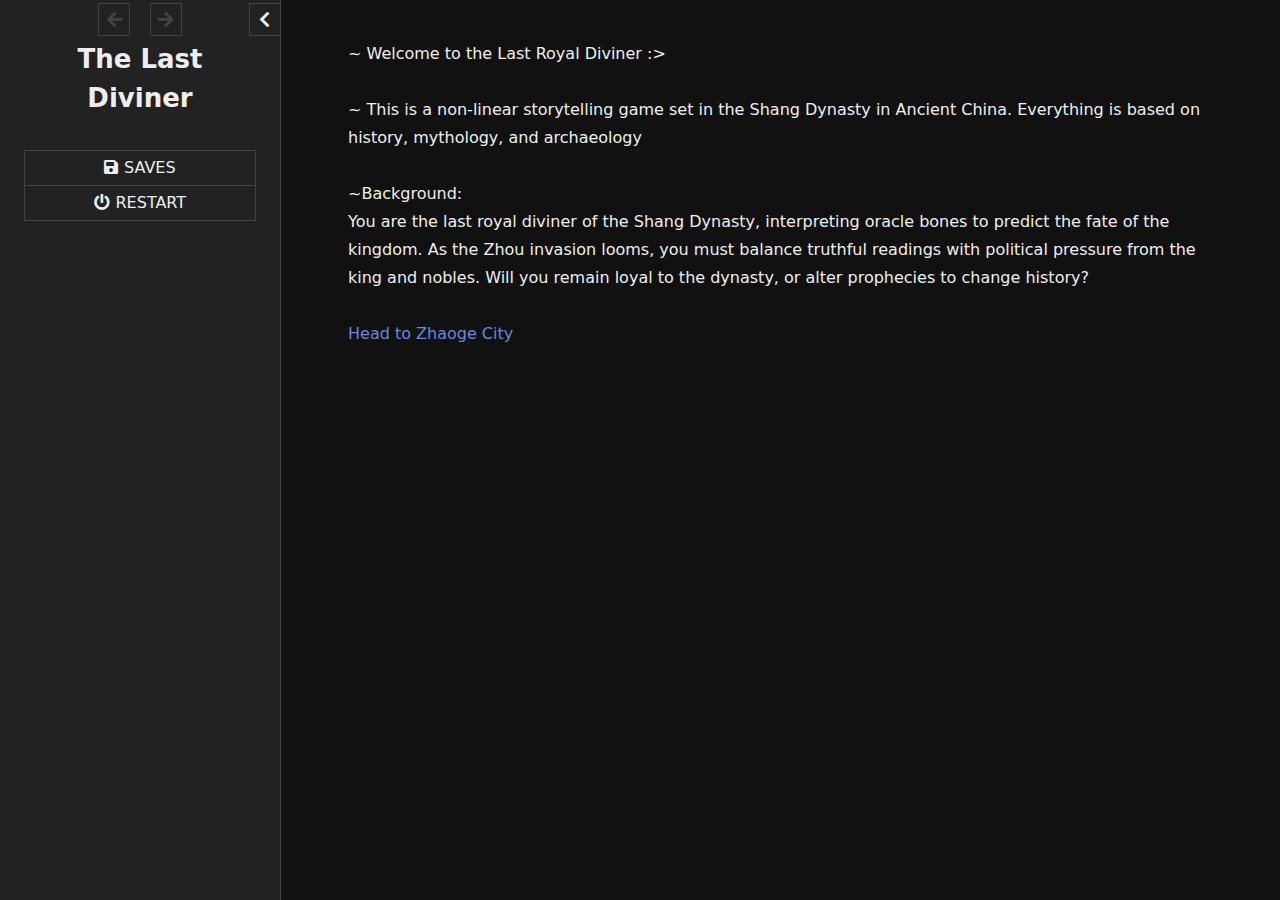
==== index.html @ 2aa9533f "renaming" ====
<!DOCTYPE html>
<html data-init="no-js">
<head>
<meta charset="UTF-8" />
<title>The Last Diviner</title>
<meta name="viewport" content="width=device-width,initial-scale=1" />
<meta name="application-name" content="SugarCube" />
<meta name="version" content="2.37.3" />
<!--

SugarCube (v2.37.3): A free (gratis and libre) story format.

Copyright © 2013–2021 Thomas Michael Edwards <thomasmedwards@gmail.com>.
All rights reserved.

Redistribution and use in source and binary forms, with or without
modification, are permitted provided that the following conditions are met:

1. Redistributions of source code must retain the above copyright notice, this
   list of conditions and the following disclaimer.
2. Redistributions in binary form must reproduce the above copyright notice,
   this list of conditions and the following disclaimer in the documentation
   and/or other materials provided with the distribution.

THIS SOFTWARE IS PROVIDED BY THE COPYRIGHT HOLDERS AND CONTRIBUTORS "AS IS" AND
ANY EXPRESS OR IMPLIED WARRANTIES, INCLUDING, BUT NOT LIMITED TO, THE IMPLIED
WARRANTIES OF MERCHANTABILITY AND FITNESS FOR A PARTICULAR PURPOSE ARE
DISCLAIMED. IN NO EVENT SHALL THE COPYRIGHT OWNER OR CONTRIBUTORS BE LIABLE FOR
ANY DIRECT, INDIRECT, INCIDENTAL, SPECIAL, EXEMPLARY, OR CONSEQUENTIAL DAMAGES
(INCLUDING, BUT NOT LIMITED TO, PROCUREMENT OF SUBSTITUTE GOODS OR SERVICES;
LOSS OF USE, DATA, OR PROFITS; OR BUSINESS INTERRUPTION) HOWEVER CAUSED AND
ON ANY THEORY OF LIABILITY, WHETHER IN CONTRACT, STRICT LIABILITY, OR TORT
(INCLUDING NEGLIGENCE OR OTHERWISE) ARISING IN ANY WAY OUT OF THE USE OF THIS
SOFTWARE, EVEN IF ADVISED OF THE POSSIBILITY OF SUCH DAMAGE.

-->
<script id="script-libraries" type="text/javascript">
if(document.head&&document.addEventListener&&document.querySelector&&Object.create&&Object.freeze&&JSON){document.documentElement.setAttribute("data-init", "loading");
/*! @source http://purl.eligrey.com/github/classList.js/blob/1.2.20171210/classList.js */
"document"in self&&("classList"in document.createElement("_")&&(!document.createElementNS||"classList"in document.createElementNS("http://www.w3.org/2000/svg","g"))||!function(t){"use strict";if("Element"in t){var e="classList",n="prototype",i=t.Element[n],s=Object,r=String[n].trim||function(){return this.replace(/^\s+|\s+$/g,"")},o=Array[n].indexOf||function(t){for(var e=0,n=this.length;n>e;e++)if(e in this&&this[e]===t)return e;return-1},c=function(t,e){this.name=t,this.code=DOMException[t],this.message=e},a=function(t,e){if(""===e)throw new c("SYNTAX_ERR","The token must not be empty.");if(/\s/.test(e))throw new c("INVALID_CHARACTER_ERR","The token must not contain space characters.");return o.call(t,e)},l=function(t){for(var e=r.call(t.getAttribute("class")||""),n=e?e.split(/\s+/):[],i=0,s=n.length;s>i;i++)this.push(n[i]);this._updateClassName=function(){t.setAttribute("class",this.toString())}},u=l[n]=[],h=function(){return new l(this)};if(c[n]=Error[n],u.item=function(t){return this[t]||null},u.contains=function(t){return~a(this,t+"")},u.add=function(){var t,e=arguments,n=0,i=e.length,s=!1;do t=e[n]+"",~a(this,t)||(this.push(t),s=!0);while(++n<i);s&&this._updateClassName()},u.remove=function(){var t,e,n=arguments,i=0,s=n.length,r=!1;do for(t=n[i]+"",e=a(this,t);~e;)this.splice(e,1),r=!0,e=a(this,t);while(++i<s);r&&this._updateClassName()},u.toggle=function(t,e){var n=this.contains(t),i=n?e!==!0&&"remove":e!==!1&&"add";return i&&this[i](t),e===!0||e===!1?e:!n},u.replace=function(t,e){var n=a(t+"");~n&&(this.splice(n,1,e),this._updateClassName())},u.toString=function(){return this.join(" ")},s.defineProperty){var f={get:h,enumerable:!0,configurable:!0};try{s.defineProperty(i,e,f)}catch(p){void 0!==p.number&&-2146823252!==p.number||(f.enumerable=!1,s.defineProperty(i,e,f))}}else s[n].__defineGetter__&&i.__defineGetter__(e,h)}}(self),function(){"use strict";var t=document.createElement("_");if(t.classList.add("c1","c2"),!t.classList.contains("c2")){var e=function(t){var e=DOMTokenList.prototype[t];DOMTokenList.prototype[t]=function(t){var n,i=arguments.length;for(n=0;i>n;n++)t=arguments[n],e.call(this,t)}};e("add"),e("remove")}if(t.classList.toggle("c3",!1),t.classList.contains("c3")){var n=DOMTokenList.prototype.toggle;DOMTokenList.prototype.toggle=function(t,e){return 1 in arguments&&!this.contains(t)==!e?e:n.call(this,t)}}"replace"in document.createElement("_").classList||(DOMTokenList.prototype.replace=function(t,e){var n=this.toString().split(" "),i=n.indexOf(t+"");~i&&(n=n.slice(i),this.remove.apply(this,n),this.add(e),this.add.apply(this,n.slice(1)))}),t=null}());
/*!
 * https://github.com/es-shims/es5-shim
 * @license es5-shim Copyright 2009-2020 by contributors, MIT License
 * see https://github.com/es-shims/es5-shim/blob/v4.5.14/LICENSE
 */
(function(t,r){"use strict";if(typeof define==="function"&&define.amd){define(r)}else if(typeof exports==="object"){module.exports=r()}else{t.returnExports=r()}})(this,function(){var t=Array;var r=t.prototype;var e=Object;var n=e.prototype;var i=Function;var a=i.prototype;var o=String;var f=o.prototype;var u=Number;var l=u.prototype;var s=r.slice;var c=r.splice;var v=r.push;var h=r.unshift;var p=r.concat;var y=r.join;var d=a.call;var g=a.apply;var w=Math.max;var b=Math.min;var T=n.toString;var m=typeof Symbol==="function"&&typeof Symbol.toStringTag==="symbol";var D;var S=Function.prototype.toString,x=/^\s*class /,O=function isES6ClassFn(t){try{var r=S.call(t);var e=r.replace(/\/\/.*\n/g,"");var n=e.replace(/\/\*[.\s\S]*\*\//g,"");var i=n.replace(/\n/gm," ").replace(/ {2}/g," ");return x.test(i)}catch(a){return false}},E=function tryFunctionObject(t){try{if(O(t)){return false}S.call(t);return true}catch(r){return false}},j="[object Function]",I="[object GeneratorFunction]",D=function isCallable(t){if(!t){return false}if(typeof t!=="function"&&typeof t!=="object"){return false}if(m){return E(t)}if(O(t)){return false}var r=T.call(t);return r===j||r===I};var M;var U=RegExp.prototype.exec,$=function tryRegexExec(t){try{U.call(t);return true}catch(r){return false}},F="[object RegExp]";M=function isRegex(t){if(typeof t!=="object"){return false}return m?$(t):T.call(t)===F};var N;var C=String.prototype.valueOf,k=function tryStringObject(t){try{C.call(t);return true}catch(r){return false}},A="[object String]";N=function isString(t){if(typeof t==="string"){return true}if(typeof t!=="object"){return false}return m?k(t):T.call(t)===A};var R=e.defineProperty&&function(){try{var t={};e.defineProperty(t,"x",{enumerable:false,value:t});for(var r in t){return false}return t.x===t}catch(n){return false}}();var P=function(t){var r;if(R){r=function(t,r,n,i){if(!i&&r in t){return}e.defineProperty(t,r,{configurable:true,enumerable:false,writable:true,value:n})}}else{r=function(t,r,e,n){if(!n&&r in t){return}t[r]=e}}return function defineProperties(e,n,i){for(var a in n){if(t.call(n,a)){r(e,a,n[a],i)}}}}(n.hasOwnProperty);var J=function isPrimitive(t){var r=typeof t;return t===null||r!=="object"&&r!=="function"};var Y=u.isNaN||function isActualNaN(t){return t!==t};var z={ToInteger:function ToInteger(t){var r=+t;if(Y(r)){r=0}else if(r!==0&&r!==1/0&&r!==-(1/0)){r=(r>0||-1)*Math.floor(Math.abs(r))}return r},ToPrimitive:function ToPrimitive(t){var r,e,n;if(J(t)){return t}e=t.valueOf;if(D(e)){r=e.call(t);if(J(r)){return r}}n=t.toString;if(D(n)){r=n.call(t);if(J(r)){return r}}throw new TypeError},ToObject:function(t){if(t==null){throw new TypeError("can't convert "+t+" to object")}return e(t)},ToUint32:function ToUint32(t){return t>>>0}};var Z=function Empty(){};P(a,{bind:function bind(t){var r=this;if(!D(r)){throw new TypeError("Function.prototype.bind called on incompatible "+r)}var n=s.call(arguments,1);var a;var o=function(){if(this instanceof a){var i=g.call(r,this,p.call(n,s.call(arguments)));if(e(i)===i){return i}return this}else{return g.call(r,t,p.call(n,s.call(arguments)))}};var f=w(0,r.length-n.length);var u=[];for(var l=0;l<f;l++){v.call(u,"$"+l)}a=i("binder","return function ("+y.call(u,",")+"){ return binder.apply(this, arguments); }")(o);if(r.prototype){Z.prototype=r.prototype;a.prototype=new Z;Z.prototype=null}return a}});var G=d.bind(n.hasOwnProperty);var H=d.bind(n.toString);var W=d.bind(s);var B=g.bind(s);if(typeof document==="object"&&document&&document.documentElement){try{W(document.documentElement.childNodes)}catch(X){var L=W;var q=B;W=function arraySliceIE(t){var r=[];var e=t.length;while(e-- >0){r[e]=t[e]}return q(r,L(arguments,1))};B=function arraySliceApplyIE(t,r){return q(W(t),r)}}}var K=d.bind(f.slice);var Q=d.bind(f.split);var V=d.bind(f.indexOf);var _=d.bind(v);var tt=d.bind(n.propertyIsEnumerable);var rt=d.bind(r.sort);var et=t.isArray||function isArray(t){return H(t)==="[object Array]"};var nt=[].unshift(0)!==1;P(r,{unshift:function(){h.apply(this,arguments);return this.length}},nt);P(t,{isArray:et});var it=e("a");var at=it[0]!=="a"||!(0 in it);var ot=function properlyBoxed(t){var r=true;var e=true;var n=false;if(t){try{t.call("foo",function(t,e,n){if(typeof n!=="object"){r=false}});t.call([1],function(){"use strict";e=typeof this==="string"},"x")}catch(i){n=true}}return!!t&&!n&&r&&e};P(r,{forEach:function forEach(t){var r=z.ToObject(this);var e=at&&N(this)?Q(this,""):r;var n=-1;var i=z.ToUint32(e.length);var a;if(arguments.length>1){a=arguments[1]}if(!D(t)){throw new TypeError("Array.prototype.forEach callback must be a function")}while(++n<i){if(n in e){if(typeof a==="undefined"){t(e[n],n,r)}else{t.call(a,e[n],n,r)}}}}},!ot(r.forEach));P(r,{map:function map(r){var e=z.ToObject(this);var n=at&&N(this)?Q(this,""):e;var i=z.ToUint32(n.length);var a=t(i);var o;if(arguments.length>1){o=arguments[1]}if(!D(r)){throw new TypeError("Array.prototype.map callback must be a function")}for(var f=0;f<i;f++){if(f in n){if(typeof o==="undefined"){a[f]=r(n[f],f,e)}else{a[f]=r.call(o,n[f],f,e)}}}return a}},!ot(r.map));P(r,{filter:function filter(t){var r=z.ToObject(this);var e=at&&N(this)?Q(this,""):r;var n=z.ToUint32(e.length);var i=[];var a;var o;if(arguments.length>1){o=arguments[1]}if(!D(t)){throw new TypeError("Array.prototype.filter callback must be a function")}for(var f=0;f<n;f++){if(f in e){a=e[f];if(typeof o==="undefined"?t(a,f,r):t.call(o,a,f,r)){_(i,a)}}}return i}},!ot(r.filter));P(r,{every:function every(t){var r=z.ToObject(this);var e=at&&N(this)?Q(this,""):r;var n=z.ToUint32(e.length);var i;if(arguments.length>1){i=arguments[1]}if(!D(t)){throw new TypeError("Array.prototype.every callback must be a function")}for(var a=0;a<n;a++){if(a in e&&!(typeof i==="undefined"?t(e[a],a,r):t.call(i,e[a],a,r))){return false}}return true}},!ot(r.every));P(r,{some:function some(t){var r=z.ToObject(this);var e=at&&N(this)?Q(this,""):r;var n=z.ToUint32(e.length);var i;if(arguments.length>1){i=arguments[1]}if(!D(t)){throw new TypeError("Array.prototype.some callback must be a function")}for(var a=0;a<n;a++){if(a in e&&(typeof i==="undefined"?t(e[a],a,r):t.call(i,e[a],a,r))){return true}}return false}},!ot(r.some));var ft=false;if(r.reduce){ft=typeof r.reduce.call("es5",function(t,r,e,n){return n})==="object"}P(r,{reduce:function reduce(t){var r=z.ToObject(this);var e=at&&N(this)?Q(this,""):r;var n=z.ToUint32(e.length);if(!D(t)){throw new TypeError("Array.prototype.reduce callback must be a function")}if(n===0&&arguments.length===1){throw new TypeError("reduce of empty array with no initial value")}var i=0;var a;if(arguments.length>=2){a=arguments[1]}else{do{if(i in e){a=e[i++];break}if(++i>=n){throw new TypeError("reduce of empty array with no initial value")}}while(true)}for(;i<n;i++){if(i in e){a=t(a,e[i],i,r)}}return a}},!ft);var ut=false;if(r.reduceRight){ut=typeof r.reduceRight.call("es5",function(t,r,e,n){return n})==="object"}P(r,{reduceRight:function reduceRight(t){var r=z.ToObject(this);var e=at&&N(this)?Q(this,""):r;var n=z.ToUint32(e.length);if(!D(t)){throw new TypeError("Array.prototype.reduceRight callback must be a function")}if(n===0&&arguments.length===1){throw new TypeError("reduceRight of empty array with no initial value")}var i;var a=n-1;if(arguments.length>=2){i=arguments[1]}else{do{if(a in e){i=e[a--];break}if(--a<0){throw new TypeError("reduceRight of empty array with no initial value")}}while(true)}if(a<0){return i}do{if(a in e){i=t(i,e[a],a,r)}}while(a--);return i}},!ut);var lt=r.indexOf&&[0,1].indexOf(1,2)!==-1;P(r,{indexOf:function indexOf(t){var r=at&&N(this)?Q(this,""):z.ToObject(this);var e=z.ToUint32(r.length);if(e===0){return-1}var n=0;if(arguments.length>1){n=z.ToInteger(arguments[1])}n=n>=0?n:w(0,e+n);for(;n<e;n++){if(n in r&&r[n]===t){return n}}return-1}},lt);var st=r.lastIndexOf&&[0,1].lastIndexOf(0,-3)!==-1;P(r,{lastIndexOf:function lastIndexOf(t){var r=at&&N(this)?Q(this,""):z.ToObject(this);var e=z.ToUint32(r.length);if(e===0){return-1}var n=e-1;if(arguments.length>1){n=b(n,z.ToInteger(arguments[1]))}n=n>=0?n:e-Math.abs(n);for(;n>=0;n--){if(n in r&&t===r[n]){return n}}return-1}},st);var ct=function(){var t=[1,2];var r=t.splice();return t.length===2&&et(r)&&r.length===0}();P(r,{splice:function splice(t,r){if(arguments.length===0){return[]}else{return c.apply(this,arguments)}}},!ct);var vt=function(){var t={};r.splice.call(t,0,0,1);return t.length===1}();P(r,{splice:function splice(t,r){if(arguments.length===0){return[]}var e=arguments;this.length=w(z.ToInteger(this.length),0);if(arguments.length>0&&typeof r!=="number"){e=W(arguments);if(e.length<2){_(e,this.length-t)}else{e[1]=z.ToInteger(r)}}return c.apply(this,e)}},!vt);var ht=function(){var r=new t(1e5);r[8]="x";r.splice(1,1);return r.indexOf("x")===7}();var pt=function(){var t=256;var r=[];r[t]="a";r.splice(t+1,0,"b");return r[t]==="a"}();P(r,{splice:function splice(t,r){var e=z.ToObject(this);var n=[];var i=z.ToUint32(e.length);var a=z.ToInteger(t);var f=a<0?w(i+a,0):b(a,i);var u=arguments.length===0?0:arguments.length===1?i-f:b(w(z.ToInteger(r),0),i-f);var l=0;var s;while(l<u){s=o(f+l);if(G(e,s)){n[l]=e[s]}l+=1}var c=W(arguments,2);var v=c.length;var h;if(v<u){l=f;var p=i-u;while(l<p){s=o(l+u);h=o(l+v);if(G(e,s)){e[h]=e[s]}else{delete e[h]}l+=1}l=i;var y=i-u+v;while(l>y){delete e[l-1];l-=1}}else if(v>u){l=i-u;while(l>f){s=o(l+u-1);h=o(l+v-1);if(G(e,s)){e[h]=e[s]}else{delete e[h]}l-=1}}l=f;for(var d=0;d<c.length;++d){e[l]=c[d];l+=1}e.length=i-u+v;return n}},!ht||!pt);var yt=r.join;var dt;try{dt=Array.prototype.join.call("123",",")!=="1,2,3"}catch(X){dt=true}if(dt){P(r,{join:function join(t){var r=typeof t==="undefined"?",":t;return yt.call(N(this)?Q(this,""):this,r)}},dt)}var gt=[1,2].join(undefined)!=="1,2";if(gt){P(r,{join:function join(t){var r=typeof t==="undefined"?",":t;return yt.call(this,r)}},gt)}var wt=function push(t){var r=z.ToObject(this);var e=z.ToUint32(r.length);var n=0;while(n<arguments.length){r[e+n]=arguments[n];n+=1}r.length=e+n;return e+n};var bt=function(){var t={};var r=Array.prototype.push.call(t,undefined);return r!==1||t.length!==1||typeof t[0]!=="undefined"||!G(t,0)}();P(r,{push:function push(t){if(et(this)){return v.apply(this,arguments)}return wt.apply(this,arguments)}},bt);var Tt=function(){var t=[];var r=t.push(undefined);return r!==1||t.length!==1||typeof t[0]!=="undefined"||!G(t,0)}();P(r,{push:wt},Tt);P(r,{slice:function(t,r){var e=N(this)?Q(this,""):this;return B(e,arguments)}},at);var mt=function(){try{[1,2].sort(null)}catch(t){try{[1,2].sort({})}catch(r){return false}}return true}();var Dt=function(){try{[1,2].sort(/a/);return false}catch(t){}return true}();var St=function(){try{[1,2].sort(undefined);return true}catch(t){}return false}();P(r,{sort:function sort(t){if(typeof t==="undefined"){return rt(this)}if(!D(t)){throw new TypeError("Array.prototype.sort callback must be a function")}return rt(this,t)}},mt||!St||!Dt);var xt=!tt({toString:null},"toString");var Ot=tt(function(){},"prototype");var Et=!G("x","0");var jt=function(t){var r=t.constructor;return r&&r.prototype===t};var It={$applicationCache:true,$console:true,$external:true,$frame:true,$frameElement:true,$frames:true,$innerHeight:true,$innerWidth:true,$onmozfullscreenchange:true,$onmozfullscreenerror:true,$outerHeight:true,$outerWidth:true,$pageXOffset:true,$pageYOffset:true,$parent:true,$scrollLeft:true,$scrollTop:true,$scrollX:true,$scrollY:true,$self:true,$webkitIndexedDB:true,$webkitStorageInfo:true,$window:true,$width:true,$height:true,$top:true,$localStorage:true};var Mt=function(){if(typeof window==="undefined"){return false}for(var t in window){try{if(!It["$"+t]&&G(window,t)&&window[t]!==null&&typeof window[t]==="object"){jt(window[t])}}catch(r){return true}}return false}();var Ut=function(t){if(typeof window==="undefined"||!Mt){return jt(t)}try{return jt(t)}catch(r){return false}};var $t=["toString","toLocaleString","valueOf","hasOwnProperty","isPrototypeOf","propertyIsEnumerable","constructor"];var Ft=$t.length;var Nt=function isArguments(t){return H(t)==="[object Arguments]"};var Ct=function isArguments(t){return t!==null&&typeof t==="object"&&typeof t.length==="number"&&t.length>=0&&!et(t)&&D(t.callee)};var kt=Nt(arguments)?Nt:Ct;P(e,{keys:function keys(t){var r=D(t);var e=kt(t);var n=t!==null&&typeof t==="object";var i=n&&N(t);if(!n&&!r&&!e){throw new TypeError("Object.keys called on a non-object")}var a=[];var f=Ot&&r;if(i&&Et||e){for(var u=0;u<t.length;++u){_(a,o(u))}}if(!e){for(var l in t){if(!(f&&l==="prototype")&&G(t,l)){_(a,o(l))}}}if(xt){var s=Ut(t);for(var c=0;c<Ft;c++){var v=$t[c];if(!(s&&v==="constructor")&&G(t,v)){_(a,v)}}}return a}});var At=e.keys&&function(){return e.keys(arguments).length===2}(1,2);var Rt=e.keys&&function(){var t=e.keys(arguments);return arguments.length!==1||t.length!==1||t[0]!==1}(1);var Pt=e.keys;P(e,{keys:function keys(t){if(kt(t)){return Pt(W(t))}else{return Pt(t)}}},!At||Rt);var Jt=new Date(-0xc782b5b342b24).getUTCMonth()!==0;var Yt=new Date(-0x55d318d56a724);var zt=new Date(14496624e5);var Zt=Yt.toUTCString()!=="Mon, 01 Jan -45875 11:59:59 GMT";var Gt;var Ht;var Wt=Yt.getTimezoneOffset();if(Wt<-720){Gt=Yt.toDateString()!=="Tue Jan 02 -45875";Ht=!/^Thu Dec 10 2015 \d\d:\d\d:\d\d GMT[-+]\d\d\d\d(?: |$)/.test(String(zt))}else{Gt=Yt.toDateString()!=="Mon Jan 01 -45875";Ht=!/^Wed Dec 09 2015 \d\d:\d\d:\d\d GMT[-+]\d\d\d\d(?: |$)/.test(String(zt))}var Bt=d.bind(Date.prototype.getFullYear);var Xt=d.bind(Date.prototype.getMonth);var Lt=d.bind(Date.prototype.getDate);var qt=d.bind(Date.prototype.getUTCFullYear);var Kt=d.bind(Date.prototype.getUTCMonth);var Qt=d.bind(Date.prototype.getUTCDate);var Vt=d.bind(Date.prototype.getUTCDay);var _t=d.bind(Date.prototype.getUTCHours);var tr=d.bind(Date.prototype.getUTCMinutes);var rr=d.bind(Date.prototype.getUTCSeconds);var er=d.bind(Date.prototype.getUTCMilliseconds);var nr=["Sun","Mon","Tue","Wed","Thu","Fri","Sat"];var ir=["Jan","Feb","Mar","Apr","May","Jun","Jul","Aug","Sep","Oct","Nov","Dec"];var ar=function daysInMonth(t,r){return Lt(new Date(r,t,0))};P(Date.prototype,{getFullYear:function getFullYear(){if(!this||!(this instanceof Date)){throw new TypeError("this is not a Date object.")}var t=Bt(this);if(t<0&&Xt(this)>11){return t+1}return t},getMonth:function getMonth(){if(!this||!(this instanceof Date)){throw new TypeError("this is not a Date object.")}var t=Bt(this);var r=Xt(this);if(t<0&&r>11){return 0}return r},getDate:function getDate(){if(!this||!(this instanceof Date)){throw new TypeError("this is not a Date object.")}var t=Bt(this);var r=Xt(this);var e=Lt(this);if(t<0&&r>11){if(r===12){return e}var n=ar(0,t+1);return n-e+1}return e},getUTCFullYear:function getUTCFullYear(){if(!this||!(this instanceof Date)){throw new TypeError("this is not a Date object.")}var t=qt(this);if(t<0&&Kt(this)>11){return t+1}return t},getUTCMonth:function getUTCMonth(){if(!this||!(this instanceof Date)){throw new TypeError("this is not a Date object.")}var t=qt(this);var r=Kt(this);if(t<0&&r>11){return 0}return r},getUTCDate:function getUTCDate(){if(!this||!(this instanceof Date)){throw new TypeError("this is not a Date object.")}var t=qt(this);var r=Kt(this);var e=Qt(this);if(t<0&&r>11){if(r===12){return e}var n=ar(0,t+1);return n-e+1}return e}},Jt);P(Date.prototype,{toUTCString:function toUTCString(){if(!this||!(this instanceof Date)){throw new TypeError("this is not a Date object.")}var t=Vt(this);var r=Qt(this);var e=Kt(this);var n=qt(this);var i=_t(this);var a=tr(this);var o=rr(this);return nr[t]+", "+(r<10?"0"+r:r)+" "+ir[e]+" "+n+" "+(i<10?"0"+i:i)+":"+(a<10?"0"+a:a)+":"+(o<10?"0"+o:o)+" GMT"}},Jt||Zt);P(Date.prototype,{toDateString:function toDateString(){if(!this||!(this instanceof Date)){throw new TypeError("this is not a Date object.")}var t=this.getDay();var r=this.getDate();var e=this.getMonth();var n=this.getFullYear();return nr[t]+" "+ir[e]+" "+(r<10?"0"+r:r)+" "+n}},Jt||Gt);if(Jt||Ht){Date.prototype.toString=function toString(){if(!this||!(this instanceof Date)){throw new TypeError("this is not a Date object.")}var t=this.getDay();var r=this.getDate();var e=this.getMonth();var n=this.getFullYear();var i=this.getHours();var a=this.getMinutes();var o=this.getSeconds();var f=this.getTimezoneOffset();var u=Math.floor(Math.abs(f)/60);var l=Math.floor(Math.abs(f)%60);return nr[t]+" "+ir[e]+" "+(r<10?"0"+r:r)+" "+n+" "+(i<10?"0"+i:i)+":"+(a<10?"0"+a:a)+":"+(o<10?"0"+o:o)+" GMT"+(f>0?"-":"+")+(u<10?"0"+u:u)+(l<10?"0"+l:l)};if(R){e.defineProperty(Date.prototype,"toString",{configurable:true,enumerable:false,writable:true})}}var or=-621987552e5;var fr="-000001";var ur=Date.prototype.toISOString&&new Date(or).toISOString().indexOf(fr)===-1;var lr=Date.prototype.toISOString&&new Date(-1).toISOString()!=="1969-12-31T23:59:59.999Z";var sr=d.bind(Date.prototype.getTime);P(Date.prototype,{toISOString:function toISOString(){if(!isFinite(this)||!isFinite(sr(this))){throw new RangeError("Date.prototype.toISOString called on non-finite value.")}var t=qt(this);var r=Kt(this);t+=Math.floor(r/12);r=(r%12+12)%12;var e=[r+1,Qt(this),_t(this),tr(this),rr(this)];t=(t<0?"-":t>9999?"+":"")+K("00000"+Math.abs(t),0<=t&&t<=9999?-4:-6);for(var n=0;n<e.length;++n){e[n]=K("00"+e[n],-2)}return t+"-"+W(e,0,2).join("-")+"T"+W(e,2).join(":")+"."+K("000"+er(this),-3)+"Z"}},ur||lr);var cr=function(){try{return Date.prototype.toJSON&&new Date(NaN).toJSON()===null&&new Date(or).toJSON().indexOf(fr)!==-1&&Date.prototype.toJSON.call({toISOString:function(){return true}})}catch(t){return false}}();if(!cr){Date.prototype.toJSON=function toJSON(t){var r=e(this);var n=z.ToPrimitive(r);if(typeof n==="number"&&!isFinite(n)){return null}var i=r.toISOString;if(!D(i)){throw new TypeError("toISOString property is not callable")}return i.call(r)}}var vr=Date.parse("+033658-09-27T01:46:40.000Z")===1e15;var hr=!isNaN(Date.parse("2012-04-04T24:00:00.500Z"))||!isNaN(Date.parse("2012-11-31T23:59:59.000Z"))||!isNaN(Date.parse("2012-12-31T23:59:60.000Z"));var pr=isNaN(Date.parse("2000-01-01T00:00:00.000Z"));if(pr||hr||!vr){var yr=Math.pow(2,31)-1;var dr=Y(new Date(1970,0,1,0,0,0,yr+1).getTime());Date=function(t){var r=function Date(e,n,i,a,f,u,l){var s=arguments.length;var c;if(this instanceof t){var v=u;var h=l;if(dr&&s>=7&&l>yr){var p=Math.floor(l/yr)*yr;var y=Math.floor(p/1e3);v+=y;h-=y*1e3}c=s===1&&o(e)===e?new t(r.parse(e)):s>=7?new t(e,n,i,a,f,v,h):s>=6?new t(e,n,i,a,f,v):s>=5?new t(e,n,i,a,f):s>=4?new t(e,n,i,a):s>=3?new t(e,n,i):s>=2?new t(e,n):s>=1?new t(e instanceof t?+e:e):new t}else{c=t.apply(this,arguments)}if(!J(c)){P(c,{constructor:r},true)}return c};var e=new RegExp("^"+"(\\d{4}|[+-]\\d{6})"+"(?:-(\\d{2})"+"(?:-(\\d{2})"+"(?:"+"T(\\d{2})"+":(\\d{2})"+"(?:"+":(\\d{2})"+"(?:(\\.\\d{1,}))?"+")?"+"("+"Z|"+"(?:"+"([-+])"+"(\\d{2})"+":(\\d{2})"+")"+")?)?)?)?"+"$");var n=[0,31,59,90,120,151,181,212,243,273,304,334,365];var i=function dayFromMonth(t,r){var e=r>1?1:0;return n[r]+Math.floor((t-1969+e)/4)-Math.floor((t-1901+e)/100)+Math.floor((t-1601+e)/400)+365*(t-1970)};var a=function toUTC(r){var e=0;var n=r;if(dr&&n>yr){var i=Math.floor(n/yr)*yr;var a=Math.floor(i/1e3);e+=a;n-=a*1e3}return u(new t(1970,0,1,0,0,e,n))};for(var f in t){if(G(t,f)){r[f]=t[f]}}P(r,{now:t.now,UTC:t.UTC},true);r.prototype=t.prototype;P(r.prototype,{constructor:r},true);var l=function parse(r){var n=e.exec(r);if(n){var o=u(n[1]),f=u(n[2]||1)-1,l=u(n[3]||1)-1,s=u(n[4]||0),c=u(n[5]||0),v=u(n[6]||0),h=Math.floor(u(n[7]||0)*1e3),p=Boolean(n[4]&&!n[8]),y=n[9]==="-"?1:-1,d=u(n[10]||0),g=u(n[11]||0),w;var b=c>0||v>0||h>0;if(s<(b?24:25)&&c<60&&v<60&&h<1e3&&f>-1&&f<12&&d<24&&g<60&&l>-1&&l<i(o,f+1)-i(o,f)){w=((i(o,f)+l)*24+s+d*y)*60;w=((w+c+g*y)*60+v)*1e3+h;if(p){w=a(w)}if(-864e13<=w&&w<=864e13){return w}}return NaN}return t.parse.apply(this,arguments)};P(r,{parse:l});return r}(Date)}if(!Date.now){Date.now=function now(){return(new Date).getTime()}}var gr=l.toFixed&&(8e-5.toFixed(3)!=="0.000"||.9.toFixed(0)!=="1"||1.255.toFixed(2)!=="1.25"||(1000000000000000128).toFixed(0)!=="1000000000000000128");var wr={base:1e7,size:6,data:[0,0,0,0,0,0],multiply:function multiply(t,r){var e=-1;var n=r;while(++e<wr.size){n+=t*wr.data[e];wr.data[e]=n%wr.base;n=Math.floor(n/wr.base)}},divide:function divide(t){var r=wr.size;var e=0;while(--r>=0){e+=wr.data[r];wr.data[r]=Math.floor(e/t);e=e%t*wr.base}},numToString:function numToString(){var t=wr.size;var r="";while(--t>=0){if(r!==""||t===0||wr.data[t]!==0){var e=o(wr.data[t]);if(r===""){r=e}else{r+=K("0000000",0,7-e.length)+e}}}return r},pow:function pow(t,r,e){return r===0?e:r%2===1?pow(t,r-1,e*t):pow(t*t,r/2,e)},log:function log(t){var r=0;var e=t;while(e>=4096){r+=12;e/=4096}while(e>=2){r+=1;e/=2}return r}};var br=function toFixed(t){var r,e,n,i,a,f,l,s;r=u(t);r=Y(r)?0:Math.floor(r);if(r<0||r>20){throw new RangeError("Number.toFixed called with invalid number of decimals")}e=u(this);if(Y(e)){return"NaN"}if(e<=-1e21||e>=1e21){return o(e)}n="";if(e<0){n="-";e=-e}i="0";if(e>1e-21){a=wr.log(e*wr.pow(2,69,1))-69;f=a<0?e*wr.pow(2,-a,1):e/wr.pow(2,a,1);f*=4503599627370496;a=52-a;if(a>0){wr.multiply(0,f);l=r;while(l>=7){wr.multiply(1e7,0);l-=7}wr.multiply(wr.pow(10,l,1),0);l=a-1;while(l>=23){wr.divide(1<<23);l-=23}wr.divide(1<<l);wr.multiply(1,1);wr.divide(2);i=wr.numToString()}else{wr.multiply(0,f);wr.multiply(1<<-a,0);i=wr.numToString()+K("0.00000000000000000000",2,2+r)}}if(r>0){s=i.length;if(s<=r){i=n+K("0.0000000000000000000",0,r-s+2)+i}else{i=n+K(i,0,s-r)+"."+K(i,s-r)}}else{i=n+i}return i};P(l,{toFixed:br},gr);var Tr=function(){try{return 1..toPrecision(undefined)==="1"}catch(t){return true}}();var mr=l.toPrecision;P(l,{toPrecision:function toPrecision(t){return typeof t==="undefined"?mr.call(this):mr.call(this,t)}},Tr);if("ab".split(/(?:ab)*/).length!==2||".".split(/(.?)(.?)/).length!==4||"tesst".split(/(s)*/)[1]==="t"||"test".split(/(?:)/,-1).length!==4||"".split(/.?/).length||".".split(/()()/).length>1){(function(){var t=typeof/()??/.exec("")[1]==="undefined";var r=Math.pow(2,32)-1;f.split=function(e,n){var i=String(this);if(typeof e==="undefined"&&n===0){return[]}if(!M(e)){return Q(this,e,n)}var a=[];var o=(e.ignoreCase?"i":"")+(e.multiline?"m":"")+(e.unicode?"u":"")+(e.sticky?"y":""),f=0,u,l,s,c;var h=new RegExp(e.source,o+"g");if(!t){u=new RegExp("^"+h.source+"$(?!\\s)",o)}var p=typeof n==="undefined"?r:z.ToUint32(n);l=h.exec(i);while(l){s=l.index+l[0].length;if(s>f){_(a,K(i,f,l.index));if(!t&&l.length>1){l[0].replace(u,function(){for(var t=1;t<arguments.length-2;t++){if(typeof arguments[t]==="undefined"){l[t]=void 0}}})}if(l.length>1&&l.index<i.length){v.apply(a,W(l,1))}c=l[0].length;f=s;if(a.length>=p){break}}if(h.lastIndex===l.index){h.lastIndex++}l=h.exec(i)}if(f===i.length){if(c||!h.test("")){_(a,"")}}else{_(a,K(i,f))}return a.length>p?W(a,0,p):a}})()}else if("0".split(void 0,0).length){f.split=function split(t,r){if(typeof t==="undefined"&&r===0){return[]}return Q(this,t,r)}}var Dr=f.replace;var Sr=function(){var t=[];"x".replace(/x(.)?/g,function(r,e){_(t,e)});return t.length===1&&typeof t[0]==="undefined"}();if(!Sr){f.replace=function replace(t,r){var e=D(r);var n=M(t)&&/\)[*?]/.test(t.source);if(!e||!n){return Dr.call(this,t,r)}else{var i=function(e){var n=arguments.length;var i=t.lastIndex;t.lastIndex=0;var a=t.exec(e)||[];t.lastIndex=i;_(a,arguments[n-2],arguments[n-1]);return r.apply(this,a)};return Dr.call(this,t,i)}}}var xr=f.substr;var Or="".substr&&"0b".substr(-1)!=="b";P(f,{substr:function substr(t,r){var e=t;if(t<0){e=w(this.length+t,0)}return xr.call(this,e,r)}},Or);var Er="\t\n\x0B\f\r \xa0\u1680\u2000\u2001\u2002\u2003"+"\u2004\u2005\u2006\u2007\u2008\u2009\u200a\u202f\u205f\u3000\u2028"+"\u2029\ufeff";var jr="\u200b";var Ir="["+Er+"]";var Mr=new RegExp("^"+Ir+Ir+"*");var Ur=new RegExp(Ir+Ir+"*$");var $r=f.trim&&(Er.trim()||!jr.trim());P(f,{trim:function trim(){if(typeof this==="undefined"||this===null){throw new TypeError("can't convert "+this+" to object")}return o(this).replace(Mr,"").replace(Ur,"")}},$r);var Fr=d.bind(String.prototype.trim);var Nr=f.lastIndexOf&&"abc\u3042\u3044".lastIndexOf("\u3042\u3044",2)!==-1;P(f,{lastIndexOf:function lastIndexOf(t){if(typeof this==="undefined"||this===null){throw new TypeError("can't convert "+this+" to object")}var r=o(this);var e=o(t);var n=arguments.length>1?u(arguments[1]):NaN;var i=Y(n)?Infinity:z.ToInteger(n);var a=b(w(i,0),r.length);var f=e.length;var l=a+f;while(l>0){l=w(0,l-f);var s=V(K(r,l,a+f),e);if(s!==-1){return l+s}}return-1}},Nr);var Cr=f.lastIndexOf;P(f,{lastIndexOf:function lastIndexOf(t){return Cr.apply(this,arguments)}},f.lastIndexOf.length!==1);if(parseInt(Er+"08")!==8||parseInt(Er+"0x16")!==22){parseInt=function(t){var r=/^[-+]?0[xX]/;return function parseInt(e,n){if(typeof e==="symbol"){""+e}var i=Fr(String(e));var a=u(n)||(r.test(i)?16:10);return t(i,a)}}(parseInt)}if(1/parseFloat("-0")!==-Infinity){parseFloat=function(t){return function parseFloat(r){var e=Fr(String(r));var n=t(e);return n===0&&K(e,0,1)==="-"?-0:n}}(parseFloat)}if(String(new RangeError("test"))!=="RangeError: test"){var kr=function toString(){if(typeof this==="undefined"||this===null){throw new TypeError("can't convert "+this+" to object")}var t=this.name;if(typeof t==="undefined"){t="Error"}else if(typeof t!=="string"){t=o(t)}var r=this.message;if(typeof r==="undefined"){r=""}else if(typeof r!=="string"){r=o(r)}if(!t){return r}if(!r){return t}return t+": "+r};Error.prototype.toString=kr}if(R){var Ar=function(t,r){if(tt(t,r)){var e=Object.getOwnPropertyDescriptor(t,r);if(e.configurable){e.enumerable=false;Object.defineProperty(t,r,e)}}};Ar(Error.prototype,"message");if(Error.prototype.message!==""){Error.prototype.message=""}Ar(Error.prototype,"name")}if(String(/a/gim)!=="/a/gim"){var Rr=function toString(){var t="/"+this.source+"/";if(this.global){t+="g"}if(this.ignoreCase){t+="i"}if(this.multiline){t+="m"}return t};RegExp.prototype.toString=Rr}});
/*!
 * https://github.com/paulmillr/es6-shim
 * @license es6-shim Copyright 2013-2016 by Paul Miller (http://paulmillr.com)
 *   and contributors,  MIT License
 * es6-shim: v0.35.4
 * see https://github.com/paulmillr/es6-shim/blob/0.35.4/LICENSE
 * Details and documentation:
 * https://github.com/paulmillr/es6-shim/
 */
(function(e,t){if(typeof define==="function"&&define.amd){define(t)}else if(typeof exports==="object"){module.exports=t()}else{e.returnExports=t()}})(this,function(){"use strict";var e=Function.call.bind(Function.apply);var t=Function.call.bind(Function.call);var r=Array.isArray;var n=Object.keys;var o=function notThunker(t){return function notThunk(){return!e(t,this,arguments)}};var i=function(e){try{e();return false}catch(t){return true}};var a=function valueOrFalseIfThrows(e){try{return e()}catch(t){return false}};var u=o(i);var f=function(){return!i(function(){return Object.defineProperty({},"x",{get:function(){}})})};var s=!!Object.defineProperty&&f();var c=function foo(){}.name==="foo";var l=Function.call.bind(Array.prototype.forEach);var p=Function.call.bind(Array.prototype.reduce);var v=Function.call.bind(Array.prototype.filter);var y=Function.call.bind(Array.prototype.some);var h=function(e,t,r,n){if(!n&&t in e){return}if(s){Object.defineProperty(e,t,{configurable:true,enumerable:false,writable:true,value:r})}else{e[t]=r}};var b=function(e,t,r){l(n(t),function(n){var o=t[n];h(e,n,o,!!r)})};var g=Function.call.bind(Object.prototype.toString);var d=typeof/abc/==="function"?function IsCallableSlow(e){return typeof e==="function"&&g(e)==="[object Function]"}:function IsCallableFast(e){return typeof e==="function"};var m={getter:function(e,t,r){if(!s){throw new TypeError("getters require true ES5 support")}Object.defineProperty(e,t,{configurable:true,enumerable:false,get:r})},proxy:function(e,t,r){if(!s){throw new TypeError("getters require true ES5 support")}var n=Object.getOwnPropertyDescriptor(e,t);Object.defineProperty(r,t,{configurable:n.configurable,enumerable:n.enumerable,get:function getKey(){return e[t]},set:function setKey(r){e[t]=r}})},redefine:function(e,t,r){if(s){var n=Object.getOwnPropertyDescriptor(e,t);n.value=r;Object.defineProperty(e,t,n)}else{e[t]=r}},defineByDescriptor:function(e,t,r){if(s){Object.defineProperty(e,t,r)}else if("value"in r){e[t]=r.value}},preserveToString:function(e,t){if(t&&d(t.toString)){h(e,"toString",t.toString.bind(t),true)}}};var O=Object.create||function(e,t){var r=function Prototype(){};r.prototype=e;var o=new r;if(typeof t!=="undefined"){n(t).forEach(function(e){m.defineByDescriptor(o,e,t[e])})}return o};var w=function(e,t){if(!Object.setPrototypeOf){return false}return a(function(){var r=function Subclass(t){var r=new e(t);Object.setPrototypeOf(r,Subclass.prototype);return r};Object.setPrototypeOf(r,e);r.prototype=O(e.prototype,{constructor:{value:r}});return t(r)})};var j=function(){if(typeof self!=="undefined"){return self}if(typeof window!=="undefined"){return window}if(typeof global!=="undefined"){return global}throw new Error("unable to locate global object")};var S=j();var T=S.isFinite;var I=Function.call.bind(String.prototype.indexOf);var E=Function.apply.bind(Array.prototype.indexOf);var P=Function.call.bind(Array.prototype.concat);var C=Function.call.bind(String.prototype.slice);var M=Function.call.bind(Array.prototype.push);var x=Function.apply.bind(Array.prototype.push);var N=Function.call.bind(Array.prototype.shift);var A=Math.max;var R=Math.min;var _=Math.floor;var k=Math.abs;var L=Math.exp;var F=Math.log;var D=Math.sqrt;var z=Function.call.bind(Object.prototype.hasOwnProperty);var q;var W=function(){};var G=S.Map;var H=G&&G.prototype["delete"];var V=G&&G.prototype.get;var B=G&&G.prototype.has;var U=G&&G.prototype.set;var $=S.Symbol||{};var J=$.species||"@@species";var X=Number.isNaN||function isNaN(e){return e!==e};var K=Number.isFinite||function isFinite(e){return typeof e==="number"&&T(e)};var Z=d(Math.sign)?Math.sign:function sign(e){var t=Number(e);if(t===0){return t}if(X(t)){return t}return t<0?-1:1};var Y=function log1p(e){var t=Number(e);if(t<-1||X(t)){return NaN}if(t===0||t===Infinity){return t}if(t===-1){return-Infinity}return 1+t-1===0?t:t*(F(1+t)/(1+t-1))};var Q=function isArguments(e){return g(e)==="[object Arguments]"};var ee=function isArguments(e){return e!==null&&typeof e==="object"&&typeof e.length==="number"&&e.length>=0&&g(e)!=="[object Array]"&&g(e.callee)==="[object Function]"};var te=Q(arguments)?Q:ee;var re={primitive:function(e){return e===null||typeof e!=="function"&&typeof e!=="object"},string:function(e){return g(e)==="[object String]"},regex:function(e){return g(e)==="[object RegExp]"},symbol:function(e){return typeof S.Symbol==="function"&&typeof e==="symbol"}};var ne=function overrideNative(e,t,r){var n=e[t];h(e,t,r,true);m.preserveToString(e[t],n)};var oe=typeof $==="function"&&typeof $["for"]==="function"&&re.symbol($());var ie=re.symbol($.iterator)?$.iterator:"_es6-shim iterator_";if(S.Set&&typeof(new S.Set)["@@iterator"]==="function"){ie="@@iterator"}if(!S.Reflect){h(S,"Reflect",{},true)}var ae=S.Reflect;var ue=String;var fe=typeof document==="undefined"||!document?null:document.all;var se=fe==null?function isNullOrUndefined(e){return e==null}:function isNullOrUndefinedAndNotDocumentAll(e){return e==null&&e!==fe};var ce={Call:function Call(t,r){var n=arguments.length>2?arguments[2]:[];if(!ce.IsCallable(t)){throw new TypeError(t+" is not a function")}return e(t,r,n)},RequireObjectCoercible:function(e,t){if(se(e)){throw new TypeError(t||"Cannot call method on "+e)}return e},TypeIsObject:function(e){if(e===void 0||e===null||e===true||e===false){return false}return typeof e==="function"||typeof e==="object"||e===fe},ToObject:function(e,t){return Object(ce.RequireObjectCoercible(e,t))},IsCallable:d,IsConstructor:function(e){return ce.IsCallable(e)},ToInt32:function(e){return ce.ToNumber(e)>>0},ToUint32:function(e){return ce.ToNumber(e)>>>0},ToNumber:function(e){if(g(e)==="[object Symbol]"){throw new TypeError("Cannot convert a Symbol value to a number")}return+e},ToInteger:function(e){var t=ce.ToNumber(e);if(X(t)){return 0}if(t===0||!K(t)){return t}return(t>0?1:-1)*_(k(t))},ToLength:function(e){var t=ce.ToInteger(e);if(t<=0){return 0}if(t>Number.MAX_SAFE_INTEGER){return Number.MAX_SAFE_INTEGER}return t},SameValue:function(e,t){if(e===t){if(e===0){return 1/e===1/t}return true}return X(e)&&X(t)},SameValueZero:function(e,t){return e===t||X(e)&&X(t)},IsIterable:function(e){return ce.TypeIsObject(e)&&(typeof e[ie]!=="undefined"||te(e))},GetIterator:function(e){if(te(e)){return new q(e,"value")}var t=ce.GetMethod(e,ie);if(!ce.IsCallable(t)){throw new TypeError("value is not an iterable")}var r=ce.Call(t,e);if(!ce.TypeIsObject(r)){throw new TypeError("bad iterator")}return r},GetMethod:function(e,t){var r=ce.ToObject(e)[t];if(se(r)){return void 0}if(!ce.IsCallable(r)){throw new TypeError("Method not callable: "+t)}return r},IteratorComplete:function(e){return!!e.done},IteratorClose:function(e,t){var r=ce.GetMethod(e,"return");if(r===void 0){return}var n,o;try{n=ce.Call(r,e)}catch(i){o=i}if(t){return}if(o){throw o}if(!ce.TypeIsObject(n)){throw new TypeError("Iterator's return method returned a non-object.")}},IteratorNext:function(e){var t=arguments.length>1?e.next(arguments[1]):e.next();if(!ce.TypeIsObject(t)){throw new TypeError("bad iterator")}return t},IteratorStep:function(e){var t=ce.IteratorNext(e);var r=ce.IteratorComplete(t);return r?false:t},Construct:function(e,t,r,n){var o=typeof r==="undefined"?e:r;if(!n&&ae.construct){return ae.construct(e,t,o)}var i=o.prototype;if(!ce.TypeIsObject(i)){i=Object.prototype}var a=O(i);var u=ce.Call(e,a,t);return ce.TypeIsObject(u)?u:a},SpeciesConstructor:function(e,t){var r=e.constructor;if(r===void 0){return t}if(!ce.TypeIsObject(r)){throw new TypeError("Bad constructor")}var n=r[J];if(se(n)){return t}if(!ce.IsConstructor(n)){throw new TypeError("Bad @@species")}return n},CreateHTML:function(e,t,r,n){var o=ce.ToString(e);var i="<"+t;if(r!==""){var a=ce.ToString(n);var u=a.replace(/"/g,"&quot;");i+=" "+r+'="'+u+'"'}var f=i+">";var s=f+o;return s+"</"+t+">"},IsRegExp:function IsRegExp(e){if(!ce.TypeIsObject(e)){return false}var t=e[$.match];if(typeof t!=="undefined"){return!!t}return re.regex(e)},ToString:function ToString(e){return ue(e)}};if(s&&oe){var le=function defineWellKnownSymbol(e){if(re.symbol($[e])){return $[e]}var t=$["for"]("Symbol."+e);Object.defineProperty($,e,{configurable:false,enumerable:false,writable:false,value:t});return t};if(!re.symbol($.search)){var pe=le("search");var ve=String.prototype.search;h(RegExp.prototype,pe,function search(e){return ce.Call(ve,e,[this])});var ye=function search(e){var t=ce.RequireObjectCoercible(this);if(!se(e)){var r=ce.GetMethod(e,pe);if(typeof r!=="undefined"){return ce.Call(r,e,[t])}}return ce.Call(ve,t,[ce.ToString(e)])};ne(String.prototype,"search",ye)}if(!re.symbol($.replace)){var he=le("replace");var be=String.prototype.replace;h(RegExp.prototype,he,function replace(e,t){return ce.Call(be,e,[this,t])});var ge=function replace(e,t){var r=ce.RequireObjectCoercible(this);if(!se(e)){var n=ce.GetMethod(e,he);if(typeof n!=="undefined"){return ce.Call(n,e,[r,t])}}return ce.Call(be,r,[ce.ToString(e),t])};ne(String.prototype,"replace",ge)}if(!re.symbol($.split)){var de=le("split");var me=String.prototype.split;h(RegExp.prototype,de,function split(e,t){return ce.Call(me,e,[this,t])});var Oe=function split(e,t){var r=ce.RequireObjectCoercible(this);if(!se(e)){var n=ce.GetMethod(e,de);if(typeof n!=="undefined"){return ce.Call(n,e,[r,t])}}return ce.Call(me,r,[ce.ToString(e),t])};ne(String.prototype,"split",Oe)}var we=re.symbol($.match);var je=we&&function(){var e={};e[$.match]=function(){return 42};return"a".match(e)!==42}();if(!we||je){var Se=le("match");var Te=String.prototype.match;h(RegExp.prototype,Se,function match(e){return ce.Call(Te,e,[this])});var Ie=function match(e){var t=ce.RequireObjectCoercible(this);if(!se(e)){var r=ce.GetMethod(e,Se);if(typeof r!=="undefined"){return ce.Call(r,e,[t])}}return ce.Call(Te,t,[ce.ToString(e)])};ne(String.prototype,"match",Ie)}}var Ee=function wrapConstructor(e,t,r){m.preserveToString(t,e);if(Object.setPrototypeOf){Object.setPrototypeOf(e,t)}if(s){l(Object.getOwnPropertyNames(e),function(n){if(n in W||r[n]){return}m.proxy(e,n,t)})}else{l(Object.keys(e),function(n){if(n in W||r[n]){return}t[n]=e[n]})}t.prototype=e.prototype;m.redefine(e.prototype,"constructor",t)};var Pe=function(){return this};var Ce=function(e){if(s&&!z(e,J)){m.getter(e,J,Pe)}};var Me=function(e,t){var r=t||function iterator(){return this};h(e,ie,r);if(!e[ie]&&re.symbol(ie)){e[ie]=r}};var xe=function createDataProperty(e,t,r){if(s){Object.defineProperty(e,t,{configurable:true,enumerable:true,writable:true,value:r})}else{e[t]=r}};var Ne=function createDataPropertyOrThrow(e,t,r){xe(e,t,r);if(!ce.SameValue(e[t],r)){throw new TypeError("property is nonconfigurable")}};var Ae=function(e,t,r,n){if(!ce.TypeIsObject(e)){throw new TypeError("Constructor requires `new`: "+t.name)}var o=t.prototype;if(!ce.TypeIsObject(o)){o=r}var i=O(o);for(var a in n){if(z(n,a)){var u=n[a];h(i,a,u,true)}}return i};if(String.fromCodePoint&&String.fromCodePoint.length!==1){var Re=String.fromCodePoint;ne(String,"fromCodePoint",function fromCodePoint(e){return ce.Call(Re,this,arguments)})}var _e={fromCodePoint:function fromCodePoint(e){var t=[];var r;for(var n=0,o=arguments.length;n<o;n++){r=Number(arguments[n]);if(!ce.SameValue(r,ce.ToInteger(r))||r<0||r>1114111){throw new RangeError("Invalid code point "+r)}if(r<65536){M(t,String.fromCharCode(r))}else{r-=65536;M(t,String.fromCharCode((r>>10)+55296));M(t,String.fromCharCode(r%1024+56320))}}return t.join("")},raw:function raw(e){var t=ce.ToObject(e,"bad callSite");var r=ce.ToObject(t.raw,"bad raw value");var n=r.length;var o=ce.ToLength(n);if(o<=0){return""}var i=[];var a=0;var u,f,s,c;while(a<o){u=ce.ToString(a);s=ce.ToString(r[u]);M(i,s);if(a+1>=o){break}f=a+1<arguments.length?arguments[a+1]:"";c=ce.ToString(f);M(i,c);a+=1}return i.join("")}};if(String.raw&&String.raw({raw:{0:"x",1:"y",length:2}})!=="xy"){ne(String,"raw",_e.raw)}b(String,_e);var ke=function repeat(e,t){if(t<1){return""}if(t%2){return repeat(e,t-1)+e}var r=repeat(e,t/2);return r+r};var Le=Infinity;var Fe={repeat:function repeat(e){var t=ce.ToString(ce.RequireObjectCoercible(this));var r=ce.ToInteger(e);if(r<0||r>=Le){throw new RangeError("repeat count must be less than infinity and not overflow maximum string size")}return ke(t,r)},startsWith:function startsWith(e){var t=ce.ToString(ce.RequireObjectCoercible(this));if(ce.IsRegExp(e)){throw new TypeError('Cannot call method "startsWith" with a regex')}var r=ce.ToString(e);var n;if(arguments.length>1){n=arguments[1]}var o=A(ce.ToInteger(n),0);return C(t,o,o+r.length)===r},endsWith:function endsWith(e){var t=ce.ToString(ce.RequireObjectCoercible(this));if(ce.IsRegExp(e)){throw new TypeError('Cannot call method "endsWith" with a regex')}var r=ce.ToString(e);var n=t.length;var o;if(arguments.length>1){o=arguments[1]}var i=typeof o==="undefined"?n:ce.ToInteger(o);var a=R(A(i,0),n);return C(t,a-r.length,a)===r},includes:function includes(e){if(ce.IsRegExp(e)){throw new TypeError('"includes" does not accept a RegExp')}var t=ce.ToString(e);var r;if(arguments.length>1){r=arguments[1]}return I(this,t,r)!==-1},codePointAt:function codePointAt(e){var t=ce.ToString(ce.RequireObjectCoercible(this));var r=ce.ToInteger(e);var n=t.length;if(r>=0&&r<n){var o=t.charCodeAt(r);var i=r+1===n;if(o<55296||o>56319||i){return o}var a=t.charCodeAt(r+1);if(a<56320||a>57343){return o}return(o-55296)*1024+(a-56320)+65536}}};if(String.prototype.includes&&"a".includes("a",Infinity)!==false){ne(String.prototype,"includes",Fe.includes)}if(String.prototype.startsWith&&String.prototype.endsWith){var De=i(function(){return"/a/".startsWith(/a/)});var ze=a(function(){return"abc".startsWith("a",Infinity)===false});if(!De||!ze){ne(String.prototype,"startsWith",Fe.startsWith);ne(String.prototype,"endsWith",Fe.endsWith)}}if(oe){var qe=a(function(){var e=/a/;e[$.match]=false;return"/a/".startsWith(e)});if(!qe){ne(String.prototype,"startsWith",Fe.startsWith)}var We=a(function(){var e=/a/;e[$.match]=false;return"/a/".endsWith(e)});if(!We){ne(String.prototype,"endsWith",Fe.endsWith)}var Ge=a(function(){var e=/a/;e[$.match]=false;return"/a/".includes(e)});if(!Ge){ne(String.prototype,"includes",Fe.includes)}}b(String.prototype,Fe);var He=["\t\n\x0B\f\r \xa0\u1680\u180e\u2000\u2001\u2002\u2003","\u2004\u2005\u2006\u2007\u2008\u2009\u200a\u202f\u205f\u3000\u2028","\u2029\ufeff"].join("");var Ve=new RegExp("(^["+He+"]+)|(["+He+"]+$)","g");var Be=function trim(){return ce.ToString(ce.RequireObjectCoercible(this)).replace(Ve,"")};var Ue=["\x85","\u200b","\ufffe"].join("");var $e=new RegExp("["+Ue+"]","g");var Je=/^[-+]0x[0-9a-f]+$/i;var Xe=Ue.trim().length!==Ue.length;h(String.prototype,"trim",Be,Xe);var Ke=function(e){return{value:e,done:arguments.length===0}};var Ze=function(e){ce.RequireObjectCoercible(e);this._s=ce.ToString(e);this._i=0};Ze.prototype.next=function(){var e=this._s;var t=this._i;if(typeof e==="undefined"||t>=e.length){this._s=void 0;return Ke()}var r=e.charCodeAt(t);var n,o;if(r<55296||r>56319||t+1===e.length){o=1}else{n=e.charCodeAt(t+1);o=n<56320||n>57343?1:2}this._i=t+o;return Ke(e.substr(t,o))};Me(Ze.prototype);Me(String.prototype,function(){return new Ze(this)});var Ye={from:function from(e){var r=this;var n;if(arguments.length>1){n=arguments[1]}var o,i;if(typeof n==="undefined"){o=false}else{if(!ce.IsCallable(n)){throw new TypeError("Array.from: when provided, the second argument must be a function")}if(arguments.length>2){i=arguments[2]}o=true}var a=typeof(te(e)||ce.GetMethod(e,ie))!=="undefined";var u,f,s;if(a){f=ce.IsConstructor(r)?Object(new r):[];var c=ce.GetIterator(e);var l,p;s=0;while(true){l=ce.IteratorStep(c);if(l===false){break}p=l.value;try{if(o){p=typeof i==="undefined"?n(p,s):t(n,i,p,s)}f[s]=p}catch(v){ce.IteratorClose(c,true);throw v}s+=1}u=s}else{var y=ce.ToObject(e);u=ce.ToLength(y.length);f=ce.IsConstructor(r)?Object(new r(u)):new Array(u);var h;for(s=0;s<u;++s){h=y[s];if(o){h=typeof i==="undefined"?n(h,s):t(n,i,h,s)}Ne(f,s,h)}}f.length=u;return f},of:function of(){var e=arguments.length;var t=this;var n=r(t)||!ce.IsCallable(t)?new Array(e):ce.Construct(t,[e]);for(var o=0;o<e;++o){Ne(n,o,arguments[o])}n.length=e;return n}};b(Array,Ye);Ce(Array);q=function(e,t){this.i=0;this.array=e;this.kind=t};b(q.prototype,{next:function(){var e=this.i;var t=this.array;if(!(this instanceof q)){throw new TypeError("Not an ArrayIterator")}if(typeof t!=="undefined"){var r=ce.ToLength(t.length);for(;e<r;e++){var n=this.kind;var o;if(n==="key"){o=e}else if(n==="value"){o=t[e]}else if(n==="entry"){o=[e,t[e]]}this.i=e+1;return Ke(o)}}this.array=void 0;return Ke()}});Me(q.prototype);var Qe=Array.of===Ye.of||function(){var e=function Foo(e){this.length=e};e.prototype=[];var t=Array.of.apply(e,[1,2]);return t instanceof e&&t.length===2}();if(!Qe){ne(Array,"of",Ye.of)}var et={copyWithin:function copyWithin(e,t){var r=ce.ToObject(this);var n=ce.ToLength(r.length);var o=ce.ToInteger(e);var i=ce.ToInteger(t);var a=o<0?A(n+o,0):R(o,n);var u=i<0?A(n+i,0):R(i,n);var f;if(arguments.length>2){f=arguments[2]}var s=typeof f==="undefined"?n:ce.ToInteger(f);var c=s<0?A(n+s,0):R(s,n);var l=R(c-u,n-a);var p=1;if(u<a&&a<u+l){p=-1;u+=l-1;a+=l-1}while(l>0){if(u in r){r[a]=r[u]}else{delete r[a]}u+=p;a+=p;l-=1}return r},fill:function fill(e){var t;if(arguments.length>1){t=arguments[1]}var r;if(arguments.length>2){r=arguments[2]}var n=ce.ToObject(this);var o=ce.ToLength(n.length);t=ce.ToInteger(typeof t==="undefined"?0:t);r=ce.ToInteger(typeof r==="undefined"?o:r);var i=t<0?A(o+t,0):R(t,o);var a=r<0?o+r:r;for(var u=i;u<o&&u<a;++u){n[u]=e}return n},find:function find(e){var r=ce.ToObject(this);var n=ce.ToLength(r.length);if(!ce.IsCallable(e)){throw new TypeError("Array#find: predicate must be a function")}var o=arguments.length>1?arguments[1]:null;for(var i=0,a;i<n;i++){a=r[i];if(o){if(t(e,o,a,i,r)){return a}}else if(e(a,i,r)){return a}}},findIndex:function findIndex(e){var r=ce.ToObject(this);var n=ce.ToLength(r.length);if(!ce.IsCallable(e)){throw new TypeError("Array#findIndex: predicate must be a function")}var o=arguments.length>1?arguments[1]:null;for(var i=0;i<n;i++){if(o){if(t(e,o,r[i],i,r)){return i}}else if(e(r[i],i,r)){return i}}return-1},keys:function keys(){return new q(this,"key")},values:function values(){return new q(this,"value")},entries:function entries(){return new q(this,"entry")}};if(Array.prototype.keys&&!ce.IsCallable([1].keys().next)){delete Array.prototype.keys}if(Array.prototype.entries&&!ce.IsCallable([1].entries().next)){delete Array.prototype.entries}if(Array.prototype.keys&&Array.prototype.entries&&!Array.prototype.values&&Array.prototype[ie]){b(Array.prototype,{values:Array.prototype[ie]});if(re.symbol($.unscopables)){Array.prototype[$.unscopables].values=true}}if(c&&Array.prototype.values&&Array.prototype.values.name!=="values"){var tt=Array.prototype.values;ne(Array.prototype,"values",function values(){return ce.Call(tt,this,arguments)});h(Array.prototype,ie,Array.prototype.values,true)}b(Array.prototype,et);if(1/[true].indexOf(true,-0)<0){h(Array.prototype,"indexOf",function indexOf(e){var t=E(this,arguments);if(t===0&&1/t<0){return 0}return t},true)}Me(Array.prototype,function(){return this.values()});if(Object.getPrototypeOf){Me(Object.getPrototypeOf([].values()))}var rt=function(){return a(function(){return Array.from({length:-1}).length===0})}();var nt=function(){var e=Array.from([0].entries());return e.length===1&&r(e[0])&&e[0][0]===0&&e[0][1]===0}();if(!rt||!nt){ne(Array,"from",Ye.from)}var ot=function(){return a(function(){return Array.from([0],void 0)})}();if(!ot){var it=Array.from;ne(Array,"from",function from(e){if(arguments.length>1&&typeof arguments[1]!=="undefined"){return ce.Call(it,this,arguments)}else{return t(it,this,e)}})}var at=-(Math.pow(2,32)-1);var ut=function(e,r){var n={length:at};n[r?(n.length>>>0)-1:0]=true;return a(function(){t(e,n,function(){throw new RangeError("should not reach here")},[]);return true})};if(!ut(Array.prototype.forEach)){var ft=Array.prototype.forEach;ne(Array.prototype,"forEach",function forEach(e){return ce.Call(ft,this.length>=0?this:[],arguments)},true)}if(!ut(Array.prototype.map)){var st=Array.prototype.map;ne(Array.prototype,"map",function map(e){return ce.Call(st,this.length>=0?this:[],arguments)},true)}if(!ut(Array.prototype.filter)){var ct=Array.prototype.filter;ne(Array.prototype,"filter",function filter(e){return ce.Call(ct,this.length>=0?this:[],arguments)},true)}if(!ut(Array.prototype.some)){var lt=Array.prototype.some;ne(Array.prototype,"some",function some(e){return ce.Call(lt,this.length>=0?this:[],arguments)},true)}if(!ut(Array.prototype.every)){var pt=Array.prototype.every;ne(Array.prototype,"every",function every(e){return ce.Call(pt,this.length>=0?this:[],arguments)},true)}if(!ut(Array.prototype.reduce)){var vt=Array.prototype.reduce;ne(Array.prototype,"reduce",function reduce(e){return ce.Call(vt,this.length>=0?this:[],arguments)},true)}if(!ut(Array.prototype.reduceRight,true)){var yt=Array.prototype.reduceRight;ne(Array.prototype,"reduceRight",function reduceRight(e){return ce.Call(yt,this.length>=0?this:[],arguments)},true)}var ht=Number("0o10")!==8;var bt=Number("0b10")!==2;var gt=y(Ue,function(e){return Number(e+0+e)===0});if(ht||bt||gt){var dt=Number;var mt=/^0b[01]+$/i;var Ot=/^0o[0-7]+$/i;var wt=mt.test.bind(mt);var jt=Ot.test.bind(Ot);var St=function(e){var t;if(typeof e.valueOf==="function"){t=e.valueOf();if(re.primitive(t)){return t}}if(typeof e.toString==="function"){t=e.toString();if(re.primitive(t)){return t}}throw new TypeError("No default value")};var Tt=$e.test.bind($e);var It=Je.test.bind(Je);var Et=function(){var e=function Number(t){var r;if(arguments.length>0){r=re.primitive(t)?t:St(t,"number")}else{r=0}if(typeof r==="string"){r=ce.Call(Be,r);if(wt(r)){r=parseInt(C(r,2),2)}else if(jt(r)){r=parseInt(C(r,2),8)}else if(Tt(r)||It(r)){r=NaN}}var n=this;var o=a(function(){dt.prototype.valueOf.call(n);return true});if(n instanceof e&&!o){return new dt(r)}return dt(r)};return e}();Ee(dt,Et,{});b(Et,{NaN:dt.NaN,MAX_VALUE:dt.MAX_VALUE,MIN_VALUE:dt.MIN_VALUE,NEGATIVE_INFINITY:dt.NEGATIVE_INFINITY,POSITIVE_INFINITY:dt.POSITIVE_INFINITY});Number=Et;m.redefine(S,"Number",Et)}var Pt=Math.pow(2,53)-1;b(Number,{MAX_SAFE_INTEGER:Pt,MIN_SAFE_INTEGER:-Pt,EPSILON:2.220446049250313e-16,parseInt:S.parseInt,parseFloat:S.parseFloat,isFinite:K,isInteger:function isInteger(e){return K(e)&&ce.ToInteger(e)===e},isSafeInteger:function isSafeInteger(e){return Number.isInteger(e)&&k(e)<=Number.MAX_SAFE_INTEGER},isNaN:X});h(Number,"parseInt",S.parseInt,Number.parseInt!==S.parseInt);if([,1].find(function(){return true})===1){ne(Array.prototype,"find",et.find)}if([,1].findIndex(function(){return true})!==0){ne(Array.prototype,"findIndex",et.findIndex)}var Ct=Function.bind.call(Function.bind,Object.prototype.propertyIsEnumerable);var Mt=function ensureEnumerable(e,t){if(s&&Ct(e,t)){Object.defineProperty(e,t,{enumerable:false})}};var xt=function sliceArgs(){var e=Number(this);var t=arguments.length;var r=t-e;var n=new Array(r<0?0:r);for(var o=e;o<t;++o){n[o-e]=arguments[o]}return n};var Nt=function assignTo(e){return function assignToSource(t,r){t[r]=e[r];return t}};var At=function(e,t){var r=n(Object(t));var o;if(ce.IsCallable(Object.getOwnPropertySymbols)){o=v(Object.getOwnPropertySymbols(Object(t)),Ct(t))}return p(P(r,o||[]),Nt(t),e)};var Rt={assign:function(e,t){var r=ce.ToObject(e,"Cannot convert undefined or null to object");return p(ce.Call(xt,1,arguments),At,r)},is:function is(e,t){return ce.SameValue(e,t)}};var _t=Object.assign&&Object.preventExtensions&&function(){var e=Object.preventExtensions({1:2});try{Object.assign(e,"xy")}catch(t){return e[1]==="y"}}();if(_t){ne(Object,"assign",Rt.assign)}b(Object,Rt);if(s){var kt={setPrototypeOf:function(e,r){var n;var o=function(e,t){if(!ce.TypeIsObject(e)){throw new TypeError("cannot set prototype on a non-object")}if(!(t===null||ce.TypeIsObject(t))){throw new TypeError("can only set prototype to an object or null"+t)}};var i=function(e,r){o(e,r);t(n,e,r);return e};try{n=e.getOwnPropertyDescriptor(e.prototype,r).set;t(n,{},null)}catch(a){if(e.prototype!=={}[r]){return}n=function(e){this[r]=e};i.polyfill=i(i({},null),e.prototype)instanceof e}return i}(Object,"__proto__")};b(Object,kt)}if(Object.setPrototypeOf&&Object.getPrototypeOf&&Object.getPrototypeOf(Object.setPrototypeOf({},null))!==null&&Object.getPrototypeOf(Object.create(null))===null){(function(){var e=Object.create(null);var t=Object.getPrototypeOf;var r=Object.setPrototypeOf;Object.getPrototypeOf=function(r){var n=t(r);return n===e?null:n};Object.setPrototypeOf=function(t,n){var o=n===null?e:n;return r(t,o)};Object.setPrototypeOf.polyfill=false})()}var Lt=!i(function(){return Object.keys("foo")});if(!Lt){var Ft=Object.keys;ne(Object,"keys",function keys(e){return Ft(ce.ToObject(e))});n=Object.keys}var Dt=i(function(){return Object.keys(/a/g)});if(Dt){var zt=Object.keys;ne(Object,"keys",function keys(e){if(re.regex(e)){var t=[];for(var r in e){if(z(e,r)){M(t,r)}}return t}return zt(e)});n=Object.keys}if(Object.getOwnPropertyNames){var qt=!i(function(){return Object.getOwnPropertyNames("foo")});if(!qt){var Wt=typeof window==="object"?Object.getOwnPropertyNames(window):[];var Gt=Object.getOwnPropertyNames;ne(Object,"getOwnPropertyNames",function getOwnPropertyNames(e){var t=ce.ToObject(e);if(g(t)==="[object Window]"){try{return Gt(t)}catch(r){return P([],Wt)}}return Gt(t)})}}if(Object.getOwnPropertyDescriptor){var Ht=!i(function(){return Object.getOwnPropertyDescriptor("foo","bar")});if(!Ht){var Vt=Object.getOwnPropertyDescriptor;ne(Object,"getOwnPropertyDescriptor",function getOwnPropertyDescriptor(e,t){return Vt(ce.ToObject(e),t)})}}if(Object.seal){var Bt=!i(function(){return Object.seal("foo")});if(!Bt){var Ut=Object.seal;ne(Object,"seal",function seal(e){if(!ce.TypeIsObject(e)){return e}return Ut(e)})}}if(Object.isSealed){var $t=!i(function(){return Object.isSealed("foo")});if(!$t){var Jt=Object.isSealed;ne(Object,"isSealed",function isSealed(e){if(!ce.TypeIsObject(e)){return true}return Jt(e)})}}if(Object.freeze){var Xt=!i(function(){return Object.freeze("foo")});if(!Xt){var Kt=Object.freeze;ne(Object,"freeze",function freeze(e){if(!ce.TypeIsObject(e)){return e}return Kt(e)})}}if(Object.isFrozen){var Zt=!i(function(){return Object.isFrozen("foo")});if(!Zt){var Yt=Object.isFrozen;ne(Object,"isFrozen",function isFrozen(e){if(!ce.TypeIsObject(e)){return true}return Yt(e)})}}if(Object.preventExtensions){var Qt=!i(function(){return Object.preventExtensions("foo")});if(!Qt){var er=Object.preventExtensions;ne(Object,"preventExtensions",function preventExtensions(e){if(!ce.TypeIsObject(e)){return e}return er(e)})}}if(Object.isExtensible){var tr=!i(function(){return Object.isExtensible("foo")});if(!tr){var rr=Object.isExtensible;ne(Object,"isExtensible",function isExtensible(e){if(!ce.TypeIsObject(e)){return false}return rr(e)})}}if(Object.getPrototypeOf){var nr=!i(function(){return Object.getPrototypeOf("foo")});if(!nr){var or=Object.getPrototypeOf;ne(Object,"getPrototypeOf",function getPrototypeOf(e){return or(ce.ToObject(e))})}}var ir=s&&function(){var e=Object.getOwnPropertyDescriptor(RegExp.prototype,"flags");return e&&ce.IsCallable(e.get)}();if(s&&!ir){var ar=function flags(){if(!ce.TypeIsObject(this)){throw new TypeError("Method called on incompatible type: must be an object.")}var e="";if(this.global){e+="g"}if(this.ignoreCase){e+="i"}if(this.multiline){e+="m"}if(this.unicode){e+="u"}if(this.sticky){e+="y"}return e};m.getter(RegExp.prototype,"flags",ar)}var ur=s&&a(function(){return String(new RegExp(/a/g,"i"))==="/a/i"});var fr=oe&&s&&function(){var e=/./;e[$.match]=false;return RegExp(e)===e}();var sr=a(function(){return RegExp.prototype.toString.call({source:"abc"})==="/abc/"});var cr=sr&&a(function(){return RegExp.prototype.toString.call({source:"a",flags:"b"})==="/a/b"});if(!sr||!cr){var lr=RegExp.prototype.toString;h(RegExp.prototype,"toString",function toString(){var e=ce.RequireObjectCoercible(this);if(re.regex(e)){return t(lr,e)}var r=ue(e.source);var n=ue(e.flags);return"/"+r+"/"+n},true);m.preserveToString(RegExp.prototype.toString,lr)}if(s&&(!ur||fr)){var pr=Object.getOwnPropertyDescriptor(RegExp.prototype,"flags").get;var vr=Object.getOwnPropertyDescriptor(RegExp.prototype,"source")||{};var yr=function(){return this.source};var hr=ce.IsCallable(vr.get)?vr.get:yr;var br=RegExp;var gr=function(){return function RegExp(e,t){var r=ce.IsRegExp(e);var n=this instanceof RegExp;if(!n&&r&&typeof t==="undefined"&&e.constructor===RegExp){return e}var o=e;var i=t;if(re.regex(e)){o=ce.Call(hr,e);i=typeof t==="undefined"?ce.Call(pr,e):t;return new RegExp(o,i)}else if(r){o=e.source;i=typeof t==="undefined"?e.flags:t}return new br(e,t)}}();Ee(br,gr,{$input:true});RegExp=gr;m.redefine(S,"RegExp",gr)}if(s){var dr={input:"$_",lastMatch:"$&",lastParen:"$+",leftContext:"$`",rightContext:"$'"};l(n(dr),function(e){if(e in RegExp&&!(dr[e]in RegExp)){m.getter(RegExp,dr[e],function get(){return RegExp[e]})}})}Ce(RegExp);var mr=1/Number.EPSILON;var Or=function roundTiesToEven(e){return e+mr-mr};var wr=Math.pow(2,-23);var jr=Math.pow(2,127)*(2-wr);var Sr=Math.pow(2,-126);var Tr=Math.E;var Ir=Math.LOG2E;var Er=Math.LOG10E;var Pr=Number.prototype.clz;delete Number.prototype.clz;var Cr={acosh:function acosh(e){var t=Number(e);if(X(t)||e<1){return NaN}if(t===1){return 0}if(t===Infinity){return t}var r=1/(t*t);if(t<2){return Y(t-1+D(1-r)*t)}var n=t/2;return Y(n+D(1-r)*n-1)+1/Ir},asinh:function asinh(e){var t=Number(e);if(t===0||!T(t)){return t}var r=k(t);var n=r*r;var o=Z(t);if(r<1){return o*Y(r+n/(D(n+1)+1))}return o*(Y(r/2+D(1+1/n)*r/2-1)+1/Ir)},atanh:function atanh(e){var t=Number(e);if(t===0){return t}if(t===-1){return-Infinity}if(t===1){return Infinity}if(X(t)||t<-1||t>1){return NaN}var r=k(t);return Z(t)*Y(2*r/(1-r))/2},cbrt:function cbrt(e){var t=Number(e);if(t===0){return t}var r=t<0;var n;if(r){t=-t}if(t===Infinity){n=Infinity}else{n=L(F(t)/3);n=(t/(n*n)+2*n)/3}return r?-n:n},clz32:function clz32(e){var t=Number(e);var r=ce.ToUint32(t);if(r===0){return 32}return Pr?ce.Call(Pr,r):31-_(F(r+.5)*Ir)},cosh:function cosh(e){var t=Number(e);if(t===0){return 1}if(X(t)){return NaN}if(!T(t)){return Infinity}var r=L(k(t)-1);return(r+1/(r*Tr*Tr))*(Tr/2)},expm1:function expm1(e){var t=Number(e);if(t===-Infinity){return-1}if(!T(t)||t===0){return t}if(k(t)>.5){return L(t)-1}var r=t;var n=0;var o=1;while(n+r!==n){n+=r;o+=1;r*=t/o}return n},hypot:function hypot(e,t){var r=0;var n=0;for(var o=0;o<arguments.length;++o){var i=k(Number(arguments[o]));if(n<i){r*=n/i*(n/i);r+=1;n=i}else{r+=i>0?i/n*(i/n):i}}return n===Infinity?Infinity:n*D(r)},log2:function log2(e){return F(e)*Ir},log10:function log10(e){return F(e)*Er},log1p:Y,sign:Z,sinh:function sinh(e){var t=Number(e);if(!T(t)||t===0){return t}var r=k(t);if(r<1){var n=Math.expm1(r);return Z(t)*n*(1+1/(n+1))/2}var o=L(r-1);return Z(t)*(o-1/(o*Tr*Tr))*(Tr/2)},tanh:function tanh(e){var t=Number(e);if(X(t)||t===0){return t}if(t>=20){return 1}if(t<=-20){return-1}return(Math.expm1(t)-Math.expm1(-t))/(L(t)+L(-t))},trunc:function trunc(e){var t=Number(e);return t<0?-_(-t):_(t)},imul:function imul(e,t){var r=ce.ToUint32(e);var n=ce.ToUint32(t);var o=r>>>16&65535;var i=r&65535;var a=n>>>16&65535;var u=n&65535;return i*u+(o*u+i*a<<16>>>0)|0},fround:function fround(e){var t=Number(e);if(t===0||t===Infinity||t===-Infinity||X(t)){return t}var r=Z(t);var n=k(t);if(n<Sr){return r*Or(n/Sr/wr)*Sr*wr}var o=(1+wr/Number.EPSILON)*n;var i=o-(o-n);if(i>jr||X(i)){return r*Infinity}return r*i}};var Mr=function withinULPDistance(e,t,r){return k(1-e/t)/Number.EPSILON<(r||8)};b(Math,Cr);h(Math,"sinh",Cr.sinh,Math.sinh(710)===Infinity);h(Math,"cosh",Cr.cosh,Math.cosh(710)===Infinity);h(Math,"log1p",Cr.log1p,Math.log1p(-1e-17)!==-1e-17);h(Math,"asinh",Cr.asinh,Math.asinh(-1e7)!==-Math.asinh(1e7));h(Math,"asinh",Cr.asinh,Math.asinh(1e300)===Infinity);h(Math,"atanh",Cr.atanh,Math.atanh(1e-300)===0);h(Math,"tanh",Cr.tanh,Math.tanh(-2e-17)!==-2e-17);
h(Math,"acosh",Cr.acosh,Math.acosh(Number.MAX_VALUE)===Infinity);h(Math,"acosh",Cr.acosh,!Mr(Math.acosh(1+Number.EPSILON),Math.sqrt(2*Number.EPSILON)));h(Math,"cbrt",Cr.cbrt,!Mr(Math.cbrt(1e-300),1e-100));h(Math,"sinh",Cr.sinh,Math.sinh(-2e-17)!==-2e-17);var xr=Math.expm1(10);h(Math,"expm1",Cr.expm1,xr>22025.465794806718||xr<22025.465794806718);var Nr=Math.round;var Ar=Math.round(.5-Number.EPSILON/4)===0&&Math.round(-.5+Number.EPSILON/3.99)===1;var Rr=mr+1;var _r=2*mr-1;var kr=[Rr,_r].every(function(e){return Math.round(e)===e});h(Math,"round",function round(e){var t=_(e);var r=t===-1?-0:t+1;return e-t<.5?t:r},!Ar||!kr);m.preserveToString(Math.round,Nr);var Lr=Math.imul;if(Math.imul(4294967295,5)!==-5){Math.imul=Cr.imul;m.preserveToString(Math.imul,Lr)}if(Math.imul.length!==2){ne(Math,"imul",function imul(e,t){return ce.Call(Lr,Math,arguments)})}var Fr=function(){var e=S.setTimeout;if(typeof e!=="function"&&typeof e!=="object"){return}ce.IsPromise=function(e){if(!ce.TypeIsObject(e)){return false}if(typeof e._promise==="undefined"){return false}return true};var r=function(e){if(!ce.IsConstructor(e)){throw new TypeError("Bad promise constructor")}var t=this;var r=function(e,r){if(t.resolve!==void 0||t.reject!==void 0){throw new TypeError("Bad Promise implementation!")}t.resolve=e;t.reject=r};t.resolve=void 0;t.reject=void 0;t.promise=new e(r);if(!(ce.IsCallable(t.resolve)&&ce.IsCallable(t.reject))){throw new TypeError("Bad promise constructor")}};var n;if(typeof window!=="undefined"&&ce.IsCallable(window.postMessage)){n=function(){var e=[];var t="zero-timeout-message";var r=function(r){M(e,r);window.postMessage(t,"*")};var n=function(r){if(r.source===window&&r.data===t){r.stopPropagation();if(e.length===0){return}var n=N(e);n()}};window.addEventListener("message",n,true);return r}}var o=function(){var e=S.Promise;var t=e&&e.resolve&&e.resolve();return t&&function(e){return t.then(e)}};var i=ce.IsCallable(S.setImmediate)?S.setImmediate:typeof process==="object"&&process.nextTick?process.nextTick:o()||(ce.IsCallable(n)?n():function(t){e(t,0)});var a=function(e){return e};var u=function(e){throw e};var f=0;var s=1;var c=2;var l=0;var p=1;var v=2;var y={};var h=function(e,t,r){i(function(){g(e,t,r)})};var g=function(e,t,r){var n,o;if(t===y){return e(r)}try{n=e(r);o=t.resolve}catch(i){n=i;o=t.reject}o(n)};var d=function(e,t){var r=e._promise;var n=r.reactionLength;if(n>0){h(r.fulfillReactionHandler0,r.reactionCapability0,t);r.fulfillReactionHandler0=void 0;r.rejectReactions0=void 0;r.reactionCapability0=void 0;if(n>1){for(var o=1,i=0;o<n;o++,i+=3){h(r[i+l],r[i+v],t);e[i+l]=void 0;e[i+p]=void 0;e[i+v]=void 0}}}r.result=t;r.state=s;r.reactionLength=0};var m=function(e,t){var r=e._promise;var n=r.reactionLength;if(n>0){h(r.rejectReactionHandler0,r.reactionCapability0,t);r.fulfillReactionHandler0=void 0;r.rejectReactions0=void 0;r.reactionCapability0=void 0;if(n>1){for(var o=1,i=0;o<n;o++,i+=3){h(r[i+p],r[i+v],t);e[i+l]=void 0;e[i+p]=void 0;e[i+v]=void 0}}}r.result=t;r.state=c;r.reactionLength=0};var O=function(e){var t=false;var r=function(r){var n;if(t){return}t=true;if(r===e){return m(e,new TypeError("Self resolution"))}if(!ce.TypeIsObject(r)){return d(e,r)}try{n=r.then}catch(o){return m(e,o)}if(!ce.IsCallable(n)){return d(e,r)}i(function(){j(e,r,n)})};var n=function(r){if(t){return}t=true;return m(e,r)};return{resolve:r,reject:n}};var w=function(e,r,n,o){if(e===I){t(e,r,n,o,y)}else{t(e,r,n,o)}};var j=function(e,t,r){var n=O(e);var o=n.resolve;var i=n.reject;try{w(r,t,o,i)}catch(a){i(a)}};var T,I;var E=function(){var e=function Promise(t){if(!(this instanceof e)){throw new TypeError('Constructor Promise requires "new"')}if(this&&this._promise){throw new TypeError("Bad construction")}if(!ce.IsCallable(t)){throw new TypeError("not a valid resolver")}var r=Ae(this,e,T,{_promise:{result:void 0,state:f,reactionLength:0,fulfillReactionHandler0:void 0,rejectReactionHandler0:void 0,reactionCapability0:void 0}});var n=O(r);var o=n.reject;try{t(n.resolve,o)}catch(i){o(i)}return r};return e}();T=E.prototype;var P=function(e,t,r,n){var o=false;return function(i){if(o){return}o=true;t[e]=i;if(--n.count===0){var a=r.resolve;a(t)}}};var C=function(e,t,r){var n=e.iterator;var o=[];var i={count:1};var a,u;var f=0;while(true){try{a=ce.IteratorStep(n);if(a===false){e.done=true;break}u=a.value}catch(s){e.done=true;throw s}o[f]=void 0;var c=t.resolve(u);var l=P(f,o,r,i);i.count+=1;w(c.then,c,l,r.reject);f+=1}if(--i.count===0){var p=r.resolve;p(o)}return r.promise};var x=function(e,t,r){var n=e.iterator;var o,i,a;while(true){try{o=ce.IteratorStep(n);if(o===false){e.done=true;break}i=o.value}catch(u){e.done=true;throw u}a=t.resolve(i);w(a.then,a,r.resolve,r.reject)}return r.promise};b(E,{all:function all(e){var t=this;if(!ce.TypeIsObject(t)){throw new TypeError("Promise is not object")}var n=new r(t);var o,i;try{o=ce.GetIterator(e);i={iterator:o,done:false};return C(i,t,n)}catch(a){var u=a;if(i&&!i.done){try{ce.IteratorClose(o,true)}catch(f){u=f}}var s=n.reject;s(u);return n.promise}},race:function race(e){var t=this;if(!ce.TypeIsObject(t)){throw new TypeError("Promise is not object")}var n=new r(t);var o,i;try{o=ce.GetIterator(e);i={iterator:o,done:false};return x(i,t,n)}catch(a){var u=a;if(i&&!i.done){try{ce.IteratorClose(o,true)}catch(f){u=f}}var s=n.reject;s(u);return n.promise}},reject:function reject(e){var t=this;if(!ce.TypeIsObject(t)){throw new TypeError("Bad promise constructor")}var n=new r(t);var o=n.reject;o(e);return n.promise},resolve:function resolve(e){var t=this;if(!ce.TypeIsObject(t)){throw new TypeError("Bad promise constructor")}if(ce.IsPromise(e)){var n=e.constructor;if(n===t){return e}}var o=new r(t);var i=o.resolve;i(e);return o.promise}});b(T,{"catch":function(e){return this.then(null,e)},then:function then(e,t){var n=this;if(!ce.IsPromise(n)){throw new TypeError("not a promise")}var o=ce.SpeciesConstructor(n,E);var i;var b=arguments.length>2&&arguments[2]===y;if(b&&o===E){i=y}else{i=new r(o)}var g=ce.IsCallable(e)?e:a;var d=ce.IsCallable(t)?t:u;var m=n._promise;var O;if(m.state===f){if(m.reactionLength===0){m.fulfillReactionHandler0=g;m.rejectReactionHandler0=d;m.reactionCapability0=i}else{var w=3*(m.reactionLength-1);m[w+l]=g;m[w+p]=d;m[w+v]=i}m.reactionLength+=1}else if(m.state===s){O=m.result;h(g,i,O)}else if(m.state===c){O=m.result;h(d,i,O)}else{throw new TypeError("unexpected Promise state")}return i.promise}});y=new r(E);I=T.then;return E}();if(S.Promise){delete S.Promise.accept;delete S.Promise.defer;delete S.Promise.prototype.chain}if(typeof Fr==="function"){b(S,{Promise:Fr});var Dr=w(S.Promise,function(e){return e.resolve(42).then(function(){})instanceof e});var zr=!i(function(){return S.Promise.reject(42).then(null,5).then(null,W)});var qr=i(function(){return S.Promise.call(3,W)});var Wr=function(e){var t=e.resolve(5);t.constructor={};var r=e.resolve(t);try{r.then(null,W).then(null,W)}catch(n){return true}return t===r}(S.Promise);var Gr=s&&function(){var e=0;var t=Object.defineProperty({},"then",{get:function(){e+=1}});Promise.resolve(t);return e===1}();var Hr=function BadResolverPromise(e){var t=new Promise(e);e(3,function(){});this.then=t.then;this.constructor=BadResolverPromise};Hr.prototype=Promise.prototype;Hr.all=Promise.all;var Vr=a(function(){return!!Hr.all([1,2])});if(!Dr||!zr||!qr||Wr||!Gr||Vr){Promise=Fr;ne(S,"Promise",Fr)}if(Promise.all.length!==1){var Br=Promise.all;ne(Promise,"all",function all(e){return ce.Call(Br,this,arguments)})}if(Promise.race.length!==1){var Ur=Promise.race;ne(Promise,"race",function race(e){return ce.Call(Ur,this,arguments)})}if(Promise.resolve.length!==1){var $r=Promise.resolve;ne(Promise,"resolve",function resolve(e){return ce.Call($r,this,arguments)})}if(Promise.reject.length!==1){var Jr=Promise.reject;ne(Promise,"reject",function reject(e){return ce.Call(Jr,this,arguments)})}Mt(Promise,"all");Mt(Promise,"race");Mt(Promise,"resolve");Mt(Promise,"reject");Ce(Promise)}var Xr=function(e){var t=n(p(e,function(e,t){e[t]=true;return e},{}));return e.join(":")===t.join(":")};var Kr=Xr(["z","a","bb"]);var Zr=Xr(["z",1,"a","3",2]);if(s){var Yr=function fastkey(e,t){if(!t&&!Kr){return null}if(se(e)){return"^"+ce.ToString(e)}else if(typeof e==="string"){return"$"+e}else if(typeof e==="number"){if(!Zr){return"n"+e}return e}else if(typeof e==="boolean"){return"b"+e}return null};var Qr=function emptyObject(){return Object.create?Object.create(null):{}};var en=function addIterableToMap(e,n,o){if(r(o)||re.string(o)){l(o,function(e){if(!ce.TypeIsObject(e)){throw new TypeError("Iterator value "+e+" is not an entry object")}n.set(e[0],e[1])})}else if(o instanceof e){t(e.prototype.forEach,o,function(e,t){n.set(t,e)})}else{var i,a;if(!se(o)){a=n.set;if(!ce.IsCallable(a)){throw new TypeError("bad map")}i=ce.GetIterator(o)}if(typeof i!=="undefined"){while(true){var u=ce.IteratorStep(i);if(u===false){break}var f=u.value;try{if(!ce.TypeIsObject(f)){throw new TypeError("Iterator value "+f+" is not an entry object")}t(a,n,f[0],f[1])}catch(s){ce.IteratorClose(i,true);throw s}}}}};var tn=function addIterableToSet(e,n,o){if(r(o)||re.string(o)){l(o,function(e){n.add(e)})}else if(o instanceof e){t(e.prototype.forEach,o,function(e){n.add(e)})}else{var i,a;if(!se(o)){a=n.add;if(!ce.IsCallable(a)){throw new TypeError("bad set")}i=ce.GetIterator(o)}if(typeof i!=="undefined"){while(true){var u=ce.IteratorStep(i);if(u===false){break}var f=u.value;try{t(a,n,f)}catch(s){ce.IteratorClose(i,true);throw s}}}}};var rn={Map:function(){var e={};var r=function MapEntry(e,t){this.key=e;this.value=t;this.next=null;this.prev=null};r.prototype.isRemoved=function isRemoved(){return this.key===e};var n=function isMap(e){return!!e._es6map};var o=function requireMapSlot(e,t){if(!ce.TypeIsObject(e)||!n(e)){throw new TypeError("Method Map.prototype."+t+" called on incompatible receiver "+ce.ToString(e))}};var i=function MapIterator(e,t){o(e,"[[MapIterator]]");this.head=e._head;this.i=this.head;this.kind=t};i.prototype={isMapIterator:true,next:function next(){if(!this.isMapIterator){throw new TypeError("Not a MapIterator")}var e=this.i;var t=this.kind;var r=this.head;if(typeof this.i==="undefined"){return Ke()}while(e.isRemoved()&&e!==r){e=e.prev}var n;while(e.next!==r){e=e.next;if(!e.isRemoved()){if(t==="key"){n=e.key}else if(t==="value"){n=e.value}else{n=[e.key,e.value]}this.i=e;return Ke(n)}}this.i=void 0;return Ke()}};Me(i.prototype);var a;var u=function Map(){if(!(this instanceof Map)){throw new TypeError('Constructor Map requires "new"')}if(this&&this._es6map){throw new TypeError("Bad construction")}var e=Ae(this,Map,a,{_es6map:true,_head:null,_map:G?new G:null,_size:0,_storage:Qr()});var t=new r(null,null);t.next=t.prev=t;e._head=t;if(arguments.length>0){en(Map,e,arguments[0])}return e};a=u.prototype;m.getter(a,"size",function(){if(typeof this._size==="undefined"){throw new TypeError("size method called on incompatible Map")}return this._size});b(a,{get:function get(e){o(this,"get");var t;var r=Yr(e,true);if(r!==null){t=this._storage[r];if(t){return t.value}else{return}}if(this._map){t=V.call(this._map,e);if(t){return t.value}else{return}}var n=this._head;var i=n;while((i=i.next)!==n){if(ce.SameValueZero(i.key,e)){return i.value}}},has:function has(e){o(this,"has");var t=Yr(e,true);if(t!==null){return typeof this._storage[t]!=="undefined"}if(this._map){return B.call(this._map,e)}var r=this._head;var n=r;while((n=n.next)!==r){if(ce.SameValueZero(n.key,e)){return true}}return false},set:function set(e,t){o(this,"set");var n=this._head;var i=n;var a;var u=Yr(e,true);if(u!==null){if(typeof this._storage[u]!=="undefined"){this._storage[u].value=t;return this}else{a=this._storage[u]=new r(e,t);i=n.prev}}else if(this._map){if(B.call(this._map,e)){V.call(this._map,e).value=t}else{a=new r(e,t);U.call(this._map,e,a);i=n.prev}}while((i=i.next)!==n){if(ce.SameValueZero(i.key,e)){i.value=t;return this}}a=a||new r(e,t);if(ce.SameValue(-0,e)){a.key=+0}a.next=this._head;a.prev=this._head.prev;a.prev.next=a;a.next.prev=a;this._size+=1;return this},"delete":function(t){o(this,"delete");var r=this._head;var n=r;var i=Yr(t,true);if(i!==null){if(typeof this._storage[i]==="undefined"){return false}n=this._storage[i].prev;delete this._storage[i]}else if(this._map){if(!B.call(this._map,t)){return false}n=V.call(this._map,t).prev;H.call(this._map,t)}while((n=n.next)!==r){if(ce.SameValueZero(n.key,t)){n.key=e;n.value=e;n.prev.next=n.next;n.next.prev=n.prev;this._size-=1;return true}}return false},clear:function clear(){o(this,"clear");this._map=G?new G:null;this._size=0;this._storage=Qr();var t=this._head;var r=t;var n=r.next;while((r=n)!==t){r.key=e;r.value=e;n=r.next;r.next=r.prev=t}t.next=t.prev=t},keys:function keys(){o(this,"keys");return new i(this,"key")},values:function values(){o(this,"values");return new i(this,"value")},entries:function entries(){o(this,"entries");return new i(this,"key+value")},forEach:function forEach(e){o(this,"forEach");var r=arguments.length>1?arguments[1]:null;var n=this.entries();for(var i=n.next();!i.done;i=n.next()){if(r){t(e,r,i.value[1],i.value[0],this)}else{e(i.value[1],i.value[0],this)}}}});Me(a,a.entries);return u}(),Set:function(){var e=function isSet(e){return e._es6set&&typeof e._storage!=="undefined"};var r=function requireSetSlot(t,r){if(!ce.TypeIsObject(t)||!e(t)){throw new TypeError("Set.prototype."+r+" called on incompatible receiver "+ce.ToString(t))}};var o;var i=function Set(){if(!(this instanceof Set)){throw new TypeError('Constructor Set requires "new"')}if(this&&this._es6set){throw new TypeError("Bad construction")}var e=Ae(this,Set,o,{_es6set:true,"[[SetData]]":null,_storage:Qr()});if(!e._es6set){throw new TypeError("bad set")}if(arguments.length>0){tn(Set,e,arguments[0])}return e};o=i.prototype;var a=function(e){var t=e;if(t==="^null"){return null}else if(t==="^undefined"){return void 0}else{var r=t.charAt(0);if(r==="$"){return C(t,1)}else if(r==="n"){return+C(t,1)}else if(r==="b"){return t==="btrue"}}return+t};var u=function ensureMap(e){if(!e["[[SetData]]"]){var t=new rn.Map;e["[[SetData]]"]=t;l(n(e._storage),function(e){var r=a(e);t.set(r,r)});e["[[SetData]]"]=t}e._storage=null};m.getter(i.prototype,"size",function(){r(this,"size");if(this._storage){return n(this._storage).length}u(this);return this["[[SetData]]"].size});b(i.prototype,{has:function has(e){r(this,"has");var t;if(this._storage&&(t=Yr(e))!==null){return!!this._storage[t]}u(this);return this["[[SetData]]"].has(e)},add:function add(e){r(this,"add");var t;if(this._storage&&(t=Yr(e))!==null){this._storage[t]=true;return this}u(this);this["[[SetData]]"].set(e,e);return this},"delete":function(e){r(this,"delete");var t;if(this._storage&&(t=Yr(e))!==null){var n=z(this._storage,t);return delete this._storage[t]&&n}u(this);return this["[[SetData]]"]["delete"](e)},clear:function clear(){r(this,"clear");if(this._storage){this._storage=Qr()}if(this["[[SetData]]"]){this["[[SetData]]"].clear()}},values:function values(){r(this,"values");u(this);return new f(this["[[SetData]]"].values())},entries:function entries(){r(this,"entries");u(this);return new f(this["[[SetData]]"].entries())},forEach:function forEach(e){r(this,"forEach");var n=arguments.length>1?arguments[1]:null;var o=this;u(o);this["[[SetData]]"].forEach(function(r,i){if(n){t(e,n,i,i,o)}else{e(i,i,o)}})}});h(i.prototype,"keys",i.prototype.values,true);Me(i.prototype,i.prototype.values);var f=function SetIterator(e){this.it=e};f.prototype={isSetIterator:true,next:function next(){if(!this.isSetIterator){throw new TypeError("Not a SetIterator")}return this.it.next()}};Me(f.prototype);return i}()};var nn=S.Set&&!Set.prototype["delete"]&&Set.prototype.remove&&Set.prototype.items&&Set.prototype.map&&Array.isArray((new Set).keys);if(nn){S.Set=rn.Set}if(S.Map||S.Set){var on=a(function(){return new Map([[1,2]]).get(1)===2});if(!on){S.Map=function Map(){if(!(this instanceof Map)){throw new TypeError('Constructor Map requires "new"')}var e=new G;if(arguments.length>0){en(Map,e,arguments[0])}delete e.constructor;Object.setPrototypeOf(e,S.Map.prototype);return e};S.Map.prototype=O(G.prototype);h(S.Map.prototype,"constructor",S.Map,true);m.preserveToString(S.Map,G)}var an=new Map;var un=function(){var e=new Map([[1,0],[2,0],[3,0],[4,0]]);e.set(-0,e);return e.get(0)===e&&e.get(-0)===e&&e.has(0)&&e.has(-0)}();var fn=an.set(1,2)===an;if(!un||!fn){ne(Map.prototype,"set",function set(e,r){t(U,this,e===0?0:e,r);return this})}if(!un){b(Map.prototype,{get:function get(e){return t(V,this,e===0?0:e)},has:function has(e){return t(B,this,e===0?0:e)}},true);m.preserveToString(Map.prototype.get,V);m.preserveToString(Map.prototype.has,B)}var sn=new Set;var cn=Set.prototype["delete"]&&Set.prototype.add&&Set.prototype.has&&function(e){e["delete"](0);e.add(-0);return!e.has(0)}(sn);var ln=sn.add(1)===sn;if(!cn||!ln){var pn=Set.prototype.add;Set.prototype.add=function add(e){t(pn,this,e===0?0:e);return this};m.preserveToString(Set.prototype.add,pn)}if(!cn){var vn=Set.prototype.has;Set.prototype.has=function has(e){return t(vn,this,e===0?0:e)};m.preserveToString(Set.prototype.has,vn);var yn=Set.prototype["delete"];Set.prototype["delete"]=function SetDelete(e){return t(yn,this,e===0?0:e)};m.preserveToString(Set.prototype["delete"],yn)}var hn=w(S.Map,function(e){var t=new e([]);t.set(42,42);return t instanceof e});var bn=Object.setPrototypeOf&&!hn;var gn=function(){try{return!(S.Map()instanceof S.Map)}catch(e){return e instanceof TypeError}}();if(S.Map.length!==0||bn||!gn){S.Map=function Map(){if(!(this instanceof Map)){throw new TypeError('Constructor Map requires "new"')}var e=new G;if(arguments.length>0){en(Map,e,arguments[0])}delete e.constructor;Object.setPrototypeOf(e,Map.prototype);return e};S.Map.prototype=G.prototype;h(S.Map.prototype,"constructor",S.Map,true);m.preserveToString(S.Map,G)}var dn=w(S.Set,function(e){var t=new e([]);t.add(42,42);return t instanceof e});var mn=Object.setPrototypeOf&&!dn;var On=function(){try{return!(S.Set()instanceof S.Set)}catch(e){return e instanceof TypeError}}();if(S.Set.length!==0||mn||!On){var wn=S.Set;S.Set=function Set(){if(!(this instanceof Set)){throw new TypeError('Constructor Set requires "new"')}var e=new wn;if(arguments.length>0){tn(Set,e,arguments[0])}delete e.constructor;Object.setPrototypeOf(e,Set.prototype);return e};S.Set.prototype=wn.prototype;h(S.Set.prototype,"constructor",S.Set,true);m.preserveToString(S.Set,wn)}var jn=new S.Map;var Sn=!a(function(){return jn.keys().next().done});if(typeof S.Map.prototype.clear!=="function"||(new S.Set).size!==0||jn.size!==0||typeof S.Map.prototype.keys!=="function"||typeof S.Set.prototype.keys!=="function"||typeof S.Map.prototype.forEach!=="function"||typeof S.Set.prototype.forEach!=="function"||u(S.Map)||u(S.Set)||typeof jn.keys().next!=="function"||Sn||!hn){b(S,{Map:rn.Map,Set:rn.Set},true)}if(S.Set.prototype.keys!==S.Set.prototype.values){h(S.Set.prototype,"keys",S.Set.prototype.values,true)}Me(Object.getPrototypeOf((new S.Map).keys()));Me(Object.getPrototypeOf((new S.Set).keys()));if(c&&S.Set.prototype.has.name!=="has"){var Tn=S.Set.prototype.has;ne(S.Set.prototype,"has",function has(e){return t(Tn,this,e)})}}b(S,rn);Ce(S.Map);Ce(S.Set)}var In=function throwUnlessTargetIsObject(e){if(!ce.TypeIsObject(e)){throw new TypeError("target must be an object")}};var En={apply:function apply(){return ce.Call(ce.Call,null,arguments)},construct:function construct(e,t){if(!ce.IsConstructor(e)){throw new TypeError("First argument must be a constructor.")}var r=arguments.length>2?arguments[2]:e;if(!ce.IsConstructor(r)){throw new TypeError("new.target must be a constructor.")}return ce.Construct(e,t,r,"internal")},deleteProperty:function deleteProperty(e,t){In(e);if(s){var r=Object.getOwnPropertyDescriptor(e,t);if(r&&!r.configurable){return false}}return delete e[t]},has:function has(e,t){In(e);return t in e}};if(Object.getOwnPropertyNames){Object.assign(En,{ownKeys:function ownKeys(e){In(e);var t=Object.getOwnPropertyNames(e);if(ce.IsCallable(Object.getOwnPropertySymbols)){x(t,Object.getOwnPropertySymbols(e))}return t}})}var Pn=function ConvertExceptionToBoolean(e){return!i(e)};if(Object.preventExtensions){Object.assign(En,{isExtensible:function isExtensible(e){In(e);return Object.isExtensible(e)},preventExtensions:function preventExtensions(e){In(e);return Pn(function(){return Object.preventExtensions(e)})}})}if(s){var Cn=function get(e,t,r){var n=Object.getOwnPropertyDescriptor(e,t);if(!n){var o=Object.getPrototypeOf(e);if(o===null){return void 0}return Cn(o,t,r)}if("value"in n){return n.value}if(n.get){return ce.Call(n.get,r)}return void 0};var Mn=function set(e,r,n,o){var i=Object.getOwnPropertyDescriptor(e,r);if(!i){var a=Object.getPrototypeOf(e);if(a!==null){return Mn(a,r,n,o)}i={value:void 0,writable:true,enumerable:true,configurable:true}}if("value"in i){if(!i.writable){return false}if(!ce.TypeIsObject(o)){return false}var u=Object.getOwnPropertyDescriptor(o,r);if(u){return ae.defineProperty(o,r,{value:n})}else{return ae.defineProperty(o,r,{value:n,writable:true,enumerable:true,configurable:true})}}if(i.set){t(i.set,o,n);return true}return false};Object.assign(En,{defineProperty:function defineProperty(e,t,r){In(e);return Pn(function(){return Object.defineProperty(e,t,r)})},getOwnPropertyDescriptor:function getOwnPropertyDescriptor(e,t){In(e);return Object.getOwnPropertyDescriptor(e,t)},get:function get(e,t){In(e);var r=arguments.length>2?arguments[2]:e;return Cn(e,t,r)},set:function set(e,t,r){In(e);var n=arguments.length>3?arguments[3]:e;return Mn(e,t,r,n)}})}if(Object.getPrototypeOf){var xn=Object.getPrototypeOf;En.getPrototypeOf=function getPrototypeOf(e){In(e);return xn(e)}}if(Object.setPrototypeOf&&En.getPrototypeOf){var Nn=function(e,t){var r=t;while(r){if(e===r){return true}r=En.getPrototypeOf(r)}return false};Object.assign(En,{setPrototypeOf:function setPrototypeOf(e,t){In(e);if(t!==null&&!ce.TypeIsObject(t)){throw new TypeError("proto must be an object or null")}if(t===ae.getPrototypeOf(e)){return true}if(ae.isExtensible&&!ae.isExtensible(e)){return false}if(Nn(e,t)){return false}Object.setPrototypeOf(e,t);return true}})}var An=function(e,t){if(!ce.IsCallable(S.Reflect[e])){h(S.Reflect,e,t)}else{var r=a(function(){S.Reflect[e](1);S.Reflect[e](NaN);S.Reflect[e](true);return true});if(r){ne(S.Reflect,e,t)}}};Object.keys(En).forEach(function(e){An(e,En[e])});var Rn=S.Reflect.getPrototypeOf;if(c&&Rn&&Rn.name!=="getPrototypeOf"){ne(S.Reflect,"getPrototypeOf",function getPrototypeOf(e){return t(Rn,S.Reflect,e)})}if(S.Reflect.setPrototypeOf){if(a(function(){S.Reflect.setPrototypeOf(1,{});return true})){ne(S.Reflect,"setPrototypeOf",En.setPrototypeOf)}}if(S.Reflect.defineProperty){if(!a(function(){var e=!S.Reflect.defineProperty(1,"test",{value:1});var t=typeof Object.preventExtensions!=="function"||!S.Reflect.defineProperty(Object.preventExtensions({}),"test",{});return e&&t})){ne(S.Reflect,"defineProperty",En.defineProperty)}}if(S.Reflect.construct){if(!a(function(){var e=function F(){};return S.Reflect.construct(function(){},[],e)instanceof e})){ne(S.Reflect,"construct",En.construct)}}if(String(new Date(NaN))!=="Invalid Date"){var _n=Date.prototype.toString;var kn=function toString(){var e=+this;if(e!==e){return"Invalid Date"}return ce.Call(_n,this)};ne(Date.prototype,"toString",kn)}var Ln={anchor:function anchor(e){return ce.CreateHTML(this,"a","name",e)},big:function big(){return ce.CreateHTML(this,"big","","")},blink:function blink(){return ce.CreateHTML(this,"blink","","")},bold:function bold(){return ce.CreateHTML(this,"b","","")},fixed:function fixed(){return ce.CreateHTML(this,"tt","","")},fontcolor:function fontcolor(e){return ce.CreateHTML(this,"font","color",e)},fontsize:function fontsize(e){return ce.CreateHTML(this,"font","size",e)},italics:function italics(){return ce.CreateHTML(this,"i","","")},link:function link(e){return ce.CreateHTML(this,"a","href",e)},small:function small(){return ce.CreateHTML(this,"small","","")},strike:function strike(){return ce.CreateHTML(this,"strike","","")},sub:function sub(){return ce.CreateHTML(this,"sub","","")},sup:function sub(){return ce.CreateHTML(this,"sup","","")}};l(Object.keys(Ln),function(e){var r=String.prototype[e];var n=false;if(ce.IsCallable(r)){var o=t(r,"",' " ');var i=P([],o.match(/"/g)).length;n=o!==o.toLowerCase()||i>2}else{n=true}if(n){ne(String.prototype,e,Ln[e])}});var Fn=function(){if(!oe){return false}var e=typeof JSON==="object"&&typeof JSON.stringify==="function"?JSON.stringify:null;if(!e){return false}if(typeof e($())!=="undefined"){return true}if(e([$()])!=="[null]"){return true}var t={a:$()};t[$()]=true;if(e(t)!=="{}"){return true}return false}();var Dn=a(function(){if(!oe){return true}return JSON.stringify(Object($()))==="{}"&&JSON.stringify([Object($())])==="[{}]"});if(Fn||!Dn){var zn=JSON.stringify;ne(JSON,"stringify",function stringify(e){if(typeof e==="symbol"){return}var n;if(arguments.length>1){n=arguments[1]}var o=[e];if(!r(n)){var i=ce.IsCallable(n)?n:null;var a=function(e,r){var n=i?t(i,this,e,r):r;if(typeof n!=="symbol"){if(re.symbol(n)){return Nt({})(n)}else{return n}}};o.push(a)}else{o.push(n)}if(arguments.length>2){o.push(arguments[2])}return zn.apply(this,o)})}return S});
/*! jQuery v3.7.1 | (c) OpenJS Foundation and other contributors | jquery.org/license */
!function(e,t){"use strict";"object"==typeof module&&"object"==typeof module.exports?module.exports=e.document?t(e,!0):function(e){if(!e.document)throw new Error("jQuery requires a window with a document");return t(e)}:t(e)}("undefined"!=typeof window?window:this,function(ie,e){"use strict";var oe=[],r=Object.getPrototypeOf,ae=oe.slice,g=oe.flat?function(e){return oe.flat.call(e)}:function(e){return oe.concat.apply([],e)},s=oe.push,se=oe.indexOf,n={},i=n.toString,ue=n.hasOwnProperty,o=ue.toString,a=o.call(Object),le={},v=function(e){return"function"==typeof e&&"number"!=typeof e.nodeType&&"function"!=typeof e.item},y=function(e){return null!=e&&e===e.window},C=ie.document,u={type:!0,src:!0,nonce:!0,noModule:!0};function m(e,t,n){var r,i,o=(n=n||C).createElement("script");if(o.text=e,t)for(r in u)(i=t[r]||t.getAttribute&&t.getAttribute(r))&&o.setAttribute(r,i);n.head.appendChild(o).parentNode.removeChild(o)}function x(e){return null==e?e+"":"object"==typeof e||"function"==typeof e?n[i.call(e)]||"object":typeof e}var t="3.7.1",l=/HTML$/i,ce=function(e,t){return new ce.fn.init(e,t)};function c(e){var t=!!e&&"length"in e&&e.length,n=x(e);return!v(e)&&!y(e)&&("array"===n||0===t||"number"==typeof t&&0<t&&t-1 in e)}function fe(e,t){return e.nodeName&&e.nodeName.toLowerCase()===t.toLowerCase()}ce.fn=ce.prototype={jquery:t,constructor:ce,length:0,toArray:function(){return ae.call(this)},get:function(e){return null==e?ae.call(this):e<0?this[e+this.length]:this[e]},pushStack:function(e){var t=ce.merge(this.constructor(),e);return t.prevObject=this,t},each:function(e){return ce.each(this,e)},map:function(n){return this.pushStack(ce.map(this,function(e,t){return n.call(e,t,e)}))},slice:function(){return this.pushStack(ae.apply(this,arguments))},first:function(){return this.eq(0)},last:function(){return this.eq(-1)},even:function(){return this.pushStack(ce.grep(this,function(e,t){return(t+1)%2}))},odd:function(){return this.pushStack(ce.grep(this,function(e,t){return t%2}))},eq:function(e){var t=this.length,n=+e+(e<0?t:0);return this.pushStack(0<=n&&n<t?[this[n]]:[])},end:function(){return this.prevObject||this.constructor()},push:s,sort:oe.sort,splice:oe.splice},ce.extend=ce.fn.extend=function(){var e,t,n,r,i,o,a=arguments[0]||{},s=1,u=arguments.length,l=!1;for("boolean"==typeof a&&(l=a,a=arguments[s]||{},s++),"object"==typeof a||v(a)||(a={}),s===u&&(a=this,s--);s<u;s++)if(null!=(e=arguments[s]))for(t in e)r=e[t],"__proto__"!==t&&a!==r&&(l&&r&&(ce.isPlainObject(r)||(i=Array.isArray(r)))?(n=a[t],o=i&&!Array.isArray(n)?[]:i||ce.isPlainObject(n)?n:{},i=!1,a[t]=ce.extend(l,o,r)):void 0!==r&&(a[t]=r));return a},ce.extend({expando:"jQuery"+(t+Math.random()).replace(/\D/g,""),isReady:!0,error:function(e){throw new Error(e)},noop:function(){},isPlainObject:function(e){var t,n;return!(!e||"[object Object]"!==i.call(e))&&(!(t=r(e))||"function"==typeof(n=ue.call(t,"constructor")&&t.constructor)&&o.call(n)===a)},isEmptyObject:function(e){var t;for(t in e)return!1;return!0},globalEval:function(e,t,n){m(e,{nonce:t&&t.nonce},n)},each:function(e,t){var n,r=0;if(c(e)){for(n=e.length;r<n;r++)if(!1===t.call(e[r],r,e[r]))break}else for(r in e)if(!1===t.call(e[r],r,e[r]))break;return e},text:function(e){var t,n="",r=0,i=e.nodeType;if(!i)while(t=e[r++])n+=ce.text(t);return 1===i||11===i?e.textContent:9===i?e.documentElement.textContent:3===i||4===i?e.nodeValue:n},makeArray:function(e,t){var n=t||[];return null!=e&&(c(Object(e))?ce.merge(n,"string"==typeof e?[e]:e):s.call(n,e)),n},inArray:function(e,t,n){return null==t?-1:se.call(t,e,n)},isXMLDoc:function(e){var t=e&&e.namespaceURI,n=e&&(e.ownerDocument||e).documentElement;return!l.test(t||n&&n.nodeName||"HTML")},merge:function(e,t){for(var n=+t.length,r=0,i=e.length;r<n;r++)e[i++]=t[r];return e.length=i,e},grep:function(e,t,n){for(var r=[],i=0,o=e.length,a=!n;i<o;i++)!t(e[i],i)!==a&&r.push(e[i]);return r},map:function(e,t,n){var r,i,o=0,a=[];if(c(e))for(r=e.length;o<r;o++)null!=(i=t(e[o],o,n))&&a.push(i);else for(o in e)null!=(i=t(e[o],o,n))&&a.push(i);return g(a)},guid:1,support:le}),"function"==typeof Symbol&&(ce.fn[Symbol.iterator]=oe[Symbol.iterator]),ce.each("Boolean Number String Function Array Date RegExp Object Error Symbol".split(" "),function(e,t){n["[object "+t+"]"]=t.toLowerCase()});var pe=oe.pop,de=oe.sort,he=oe.splice,ge="[\\x20\\t\\r\\n\\f]",ve=new RegExp("^"+ge+"+|((?:^|[^\\\\])(?:\\\\.)*)"+ge+"+$","g");ce.contains=function(e,t){var n=t&&t.parentNode;return e===n||!(!n||1!==n.nodeType||!(e.contains?e.contains(n):e.compareDocumentPosition&&16&e.compareDocumentPosition(n)))};var f=/([\0-\x1f\x7f]|^-?\d)|^-$|[^\x80-\uFFFF\w-]/g;function p(e,t){return t?"\0"===e?"\ufffd":e.slice(0,-1)+"\\"+e.charCodeAt(e.length-1).toString(16)+" ":"\\"+e}ce.escapeSelector=function(e){return(e+"").replace(f,p)};var ye=C,me=s;!function(){var e,b,w,o,a,T,r,C,d,i,k=me,S=ce.expando,E=0,n=0,s=W(),c=W(),u=W(),h=W(),l=function(e,t){return e===t&&(a=!0),0},f="checked|selected|async|autofocus|autoplay|controls|defer|disabled|hidden|ismap|loop|multiple|open|readonly|required|scoped",t="(?:\\\\[\\da-fA-F]{1,6}"+ge+"?|\\\\[^\\r\\n\\f]|[\\w-]|[^\0-\\x7f])+",p="\\["+ge+"*("+t+")(?:"+ge+"*([*^$|!~]?=)"+ge+"*(?:'((?:\\\\.|[^\\\\'])*)'|\"((?:\\\\.|[^\\\\\"])*)\"|("+t+"))|)"+ge+"*\\]",g=":("+t+")(?:\\((('((?:\\\\.|[^\\\\'])*)'|\"((?:\\\\.|[^\\\\\"])*)\")|((?:\\\\.|[^\\\\()[\\]]|"+p+")*)|.*)\\)|)",v=new RegExp(ge+"+","g"),y=new RegExp("^"+ge+"*,"+ge+"*"),m=new RegExp("^"+ge+"*([>+~]|"+ge+")"+ge+"*"),x=new RegExp(ge+"|>"),j=new RegExp(g),A=new RegExp("^"+t+"$"),D={ID:new RegExp("^#("+t+")"),CLASS:new RegExp("^\\.("+t+")"),TAG:new RegExp("^("+t+"|[*])"),ATTR:new RegExp("^"+p),PSEUDO:new RegExp("^"+g),CHILD:new RegExp("^:(only|first|last|nth|nth-last)-(child|of-type)(?:\\("+ge+"*(even|odd|(([+-]|)(\\d*)n|)"+ge+"*(?:([+-]|)"+ge+"*(\\d+)|))"+ge+"*\\)|)","i"),bool:new RegExp("^(?:"+f+")$","i"),needsContext:new RegExp("^"+ge+"*[>+~]|:(even|odd|eq|gt|lt|nth|first|last)(?:\\("+ge+"*((?:-\\d)?\\d*)"+ge+"*\\)|)(?=[^-]|$)","i")},N=/^(?:input|select|textarea|button)$/i,q=/^h\d$/i,L=/^(?:#([\w-]+)|(\w+)|\.([\w-]+))$/,H=/[+~]/,O=new RegExp("\\\\[\\da-fA-F]{1,6}"+ge+"?|\\\\([^\\r\\n\\f])","g"),P=function(e,t){var n="0x"+e.slice(1)-65536;return t||(n<0?String.fromCharCode(n+65536):String.fromCharCode(n>>10|55296,1023&n|56320))},M=function(){V()},R=J(function(e){return!0===e.disabled&&fe(e,"fieldset")},{dir:"parentNode",next:"legend"});try{k.apply(oe=ae.call(ye.childNodes),ye.childNodes),oe[ye.childNodes.length].nodeType}catch(e){k={apply:function(e,t){me.apply(e,ae.call(t))},call:function(e){me.apply(e,ae.call(arguments,1))}}}function I(t,e,n,r){var i,o,a,s,u,l,c,f=e&&e.ownerDocument,p=e?e.nodeType:9;if(n=n||[],"string"!=typeof t||!t||1!==p&&9!==p&&11!==p)return n;if(!r&&(V(e),e=e||T,C)){if(11!==p&&(u=L.exec(t)))if(i=u[1]){if(9===p){if(!(a=e.getElementById(i)))return n;if(a.id===i)return k.call(n,a),n}else if(f&&(a=f.getElementById(i))&&I.contains(e,a)&&a.id===i)return k.call(n,a),n}else{if(u[2])return k.apply(n,e.getElementsByTagName(t)),n;if((i=u[3])&&e.getElementsByClassName)return k.apply(n,e.getElementsByClassName(i)),n}if(!(h[t+" "]||d&&d.test(t))){if(c=t,f=e,1===p&&(x.test(t)||m.test(t))){(f=H.test(t)&&U(e.parentNode)||e)==e&&le.scope||((s=e.getAttribute("id"))?s=ce.escapeSelector(s):e.setAttribute("id",s=S)),o=(l=Y(t)).length;while(o--)l[o]=(s?"#"+s:":scope")+" "+Q(l[o]);c=l.join(",")}try{return k.apply(n,f.querySelectorAll(c)),n}catch(e){h(t,!0)}finally{s===S&&e.removeAttribute("id")}}}return re(t.replace(ve,"$1"),e,n,r)}function W(){var r=[];return function e(t,n){return r.push(t+" ")>b.cacheLength&&delete e[r.shift()],e[t+" "]=n}}function F(e){return e[S]=!0,e}function $(e){var t=T.createElement("fieldset");try{return!!e(t)}catch(e){return!1}finally{t.parentNode&&t.parentNode.removeChild(t),t=null}}function B(t){return function(e){return fe(e,"input")&&e.type===t}}function _(t){return function(e){return(fe(e,"input")||fe(e,"button"))&&e.type===t}}function z(t){return function(e){return"form"in e?e.parentNode&&!1===e.disabled?"label"in e?"label"in e.parentNode?e.parentNode.disabled===t:e.disabled===t:e.isDisabled===t||e.isDisabled!==!t&&R(e)===t:e.disabled===t:"label"in e&&e.disabled===t}}function X(a){return F(function(o){return o=+o,F(function(e,t){var n,r=a([],e.length,o),i=r.length;while(i--)e[n=r[i]]&&(e[n]=!(t[n]=e[n]))})})}function U(e){return e&&"undefined"!=typeof e.getElementsByTagName&&e}function V(e){var t,n=e?e.ownerDocument||e:ye;return n!=T&&9===n.nodeType&&n.documentElement&&(r=(T=n).documentElement,C=!ce.isXMLDoc(T),i=r.matches||r.webkitMatchesSelector||r.msMatchesSelector,r.msMatchesSelector&&ye!=T&&(t=T.defaultView)&&t.top!==t&&t.addEventListener("unload",M),le.getById=$(function(e){return r.appendChild(e).id=ce.expando,!T.getElementsByName||!T.getElementsByName(ce.expando).length}),le.disconnectedMatch=$(function(e){return i.call(e,"*")}),le.scope=$(function(){return T.querySelectorAll(":scope")}),le.cssHas=$(function(){try{return T.querySelector(":has(*,:jqfake)"),!1}catch(e){return!0}}),le.getById?(b.filter.ID=function(e){var t=e.replace(O,P);return function(e){return e.getAttribute("id")===t}},b.find.ID=function(e,t){if("undefined"!=typeof t.getElementById&&C){var n=t.getElementById(e);return n?[n]:[]}}):(b.filter.ID=function(e){var n=e.replace(O,P);return function(e){var t="undefined"!=typeof e.getAttributeNode&&e.getAttributeNode("id");return t&&t.value===n}},b.find.ID=function(e,t){if("undefined"!=typeof t.getElementById&&C){var n,r,i,o=t.getElementById(e);if(o){if((n=o.getAttributeNode("id"))&&n.value===e)return[o];i=t.getElementsByName(e),r=0;while(o=i[r++])if((n=o.getAttributeNode("id"))&&n.value===e)return[o]}return[]}}),b.find.TAG=function(e,t){return"undefined"!=typeof t.getElementsByTagName?t.getElementsByTagName(e):t.querySelectorAll(e)},b.find.CLASS=function(e,t){if("undefined"!=typeof t.getElementsByClassName&&C)return t.getElementsByClassName(e)},d=[],$(function(e){var t;r.appendChild(e).innerHTML="<a id='"+S+"' href='' disabled='disabled'></a><select id='"+S+"-\r\\' disabled='disabled'><option selected=''></option></select>",e.querySelectorAll("[selected]").length||d.push("\\["+ge+"*(?:value|"+f+")"),e.querySelectorAll("[id~="+S+"-]").length||d.push("~="),e.querySelectorAll("a#"+S+"+*").length||d.push(".#.+[+~]"),e.querySelectorAll(":checked").length||d.push(":checked"),(t=T.createElement("input")).setAttribute("type","hidden"),e.appendChild(t).setAttribute("name","D"),r.appendChild(e).disabled=!0,2!==e.querySelectorAll(":disabled").length&&d.push(":enabled",":disabled"),(t=T.createElement("input")).setAttribute("name",""),e.appendChild(t),e.querySelectorAll("[name='']").length||d.push("\\["+ge+"*name"+ge+"*="+ge+"*(?:''|\"\")")}),le.cssHas||d.push(":has"),d=d.length&&new RegExp(d.join("|")),l=function(e,t){if(e===t)return a=!0,0;var n=!e.compareDocumentPosition-!t.compareDocumentPosition;return n||(1&(n=(e.ownerDocument||e)==(t.ownerDocument||t)?e.compareDocumentPosition(t):1)||!le.sortDetached&&t.compareDocumentPosition(e)===n?e===T||e.ownerDocument==ye&&I.contains(ye,e)?-1:t===T||t.ownerDocument==ye&&I.contains(ye,t)?1:o?se.call(o,e)-se.call(o,t):0:4&n?-1:1)}),T}for(e in I.matches=function(e,t){return I(e,null,null,t)},I.matchesSelector=function(e,t){if(V(e),C&&!h[t+" "]&&(!d||!d.test(t)))try{var n=i.call(e,t);if(n||le.disconnectedMatch||e.document&&11!==e.document.nodeType)return n}catch(e){h(t,!0)}return 0<I(t,T,null,[e]).length},I.contains=function(e,t){return(e.ownerDocument||e)!=T&&V(e),ce.contains(e,t)},I.attr=function(e,t){(e.ownerDocument||e)!=T&&V(e);var n=b.attrHandle[t.toLowerCase()],r=n&&ue.call(b.attrHandle,t.toLowerCase())?n(e,t,!C):void 0;return void 0!==r?r:e.getAttribute(t)},I.error=function(e){throw new Error("Syntax error, unrecognized expression: "+e)},ce.uniqueSort=function(e){var t,n=[],r=0,i=0;if(a=!le.sortStable,o=!le.sortStable&&ae.call(e,0),de.call(e,l),a){while(t=e[i++])t===e[i]&&(r=n.push(i));while(r--)he.call(e,n[r],1)}return o=null,e},ce.fn.uniqueSort=function(){return this.pushStack(ce.uniqueSort(ae.apply(this)))},(b=ce.expr={cacheLength:50,createPseudo:F,match:D,attrHandle:{},find:{},relative:{">":{dir:"parentNode",first:!0}," ":{dir:"parentNode"},"+":{dir:"previousSibling",first:!0},"~":{dir:"previousSibling"}},preFilter:{ATTR:function(e){return e[1]=e[1].replace(O,P),e[3]=(e[3]||e[4]||e[5]||"").replace(O,P),"~="===e[2]&&(e[3]=" "+e[3]+" "),e.slice(0,4)},CHILD:function(e){return e[1]=e[1].toLowerCase(),"nth"===e[1].slice(0,3)?(e[3]||I.error(e[0]),e[4]=+(e[4]?e[5]+(e[6]||1):2*("even"===e[3]||"odd"===e[3])),e[5]=+(e[7]+e[8]||"odd"===e[3])):e[3]&&I.error(e[0]),e},PSEUDO:function(e){var t,n=!e[6]&&e[2];return D.CHILD.test(e[0])?null:(e[3]?e[2]=e[4]||e[5]||"":n&&j.test(n)&&(t=Y(n,!0))&&(t=n.indexOf(")",n.length-t)-n.length)&&(e[0]=e[0].slice(0,t),e[2]=n.slice(0,t)),e.slice(0,3))}},filter:{TAG:function(e){var t=e.replace(O,P).toLowerCase();return"*"===e?function(){return!0}:function(e){return fe(e,t)}},CLASS:function(e){var t=s[e+" "];return t||(t=new RegExp("(^|"+ge+")"+e+"("+ge+"|$)"))&&s(e,function(e){return t.test("string"==typeof e.className&&e.className||"undefined"!=typeof e.getAttribute&&e.getAttribute("class")||"")})},ATTR:function(n,r,i){return function(e){var t=I.attr(e,n);return null==t?"!="===r:!r||(t+="","="===r?t===i:"!="===r?t!==i:"^="===r?i&&0===t.indexOf(i):"*="===r?i&&-1<t.indexOf(i):"$="===r?i&&t.slice(-i.length)===i:"~="===r?-1<(" "+t.replace(v," ")+" ").indexOf(i):"|="===r&&(t===i||t.slice(0,i.length+1)===i+"-"))}},CHILD:function(d,e,t,h,g){var v="nth"!==d.slice(0,3),y="last"!==d.slice(-4),m="of-type"===e;return 1===h&&0===g?function(e){return!!e.parentNode}:function(e,t,n){var r,i,o,a,s,u=v!==y?"nextSibling":"previousSibling",l=e.parentNode,c=m&&e.nodeName.toLowerCase(),f=!n&&!m,p=!1;if(l){if(v){while(u){o=e;while(o=o[u])if(m?fe(o,c):1===o.nodeType)return!1;s=u="only"===d&&!s&&"nextSibling"}return!0}if(s=[y?l.firstChild:l.lastChild],y&&f){p=(a=(r=(i=l[S]||(l[S]={}))[d]||[])[0]===E&&r[1])&&r[2],o=a&&l.childNodes[a];while(o=++a&&o&&o[u]||(p=a=0)||s.pop())if(1===o.nodeType&&++p&&o===e){i[d]=[E,a,p];break}}else if(f&&(p=a=(r=(i=e[S]||(e[S]={}))[d]||[])[0]===E&&r[1]),!1===p)while(o=++a&&o&&o[u]||(p=a=0)||s.pop())if((m?fe(o,c):1===o.nodeType)&&++p&&(f&&((i=o[S]||(o[S]={}))[d]=[E,p]),o===e))break;return(p-=g)===h||p%h==0&&0<=p/h}}},PSEUDO:function(e,o){var t,a=b.pseudos[e]||b.setFilters[e.toLowerCase()]||I.error("unsupported pseudo: "+e);return a[S]?a(o):1<a.length?(t=[e,e,"",o],b.setFilters.hasOwnProperty(e.toLowerCase())?F(function(e,t){var n,r=a(e,o),i=r.length;while(i--)e[n=se.call(e,r[i])]=!(t[n]=r[i])}):function(e){return a(e,0,t)}):a}},pseudos:{not:F(function(e){var r=[],i=[],s=ne(e.replace(ve,"$1"));return s[S]?F(function(e,t,n,r){var i,o=s(e,null,r,[]),a=e.length;while(a--)(i=o[a])&&(e[a]=!(t[a]=i))}):function(e,t,n){return r[0]=e,s(r,null,n,i),r[0]=null,!i.pop()}}),has:F(function(t){return function(e){return 0<I(t,e).length}}),contains:F(function(t){return t=t.replace(O,P),function(e){return-1<(e.textContent||ce.text(e)).indexOf(t)}}),lang:F(function(n){return A.test(n||"")||I.error("unsupported lang: "+n),n=n.replace(O,P).toLowerCase(),function(e){var t;do{if(t=C?e.lang:e.getAttribute("xml:lang")||e.getAttribute("lang"))return(t=t.toLowerCase())===n||0===t.indexOf(n+"-")}while((e=e.parentNode)&&1===e.nodeType);return!1}}),target:function(e){var t=ie.location&&ie.location.hash;return t&&t.slice(1)===e.id},root:function(e){return e===r},focus:function(e){return e===function(){try{return T.activeElement}catch(e){}}()&&T.hasFocus()&&!!(e.type||e.href||~e.tabIndex)},enabled:z(!1),disabled:z(!0),checked:function(e){return fe(e,"input")&&!!e.checked||fe(e,"option")&&!!e.selected},selected:function(e){return e.parentNode&&e.parentNode.selectedIndex,!0===e.selected},empty:function(e){for(e=e.firstChild;e;e=e.nextSibling)if(e.nodeType<6)return!1;return!0},parent:function(e){return!b.pseudos.empty(e)},header:function(e){return q.test(e.nodeName)},input:function(e){return N.test(e.nodeName)},button:function(e){return fe(e,"input")&&"button"===e.type||fe(e,"button")},text:function(e){var t;return fe(e,"input")&&"text"===e.type&&(null==(t=e.getAttribute("type"))||"text"===t.toLowerCase())},first:X(function(){return[0]}),last:X(function(e,t){return[t-1]}),eq:X(function(e,t,n){return[n<0?n+t:n]}),even:X(function(e,t){for(var n=0;n<t;n+=2)e.push(n);return e}),odd:X(function(e,t){for(var n=1;n<t;n+=2)e.push(n);return e}),lt:X(function(e,t,n){var r;for(r=n<0?n+t:t<n?t:n;0<=--r;)e.push(r);return e}),gt:X(function(e,t,n){for(var r=n<0?n+t:n;++r<t;)e.push(r);return e})}}).pseudos.nth=b.pseudos.eq,{radio:!0,checkbox:!0,file:!0,password:!0,image:!0})b.pseudos[e]=B(e);for(e in{submit:!0,reset:!0})b.pseudos[e]=_(e);function G(){}function Y(e,t){var n,r,i,o,a,s,u,l=c[e+" "];if(l)return t?0:l.slice(0);a=e,s=[],u=b.preFilter;while(a){for(o in n&&!(r=y.exec(a))||(r&&(a=a.slice(r[0].length)||a),s.push(i=[])),n=!1,(r=m.exec(a))&&(n=r.shift(),i.push({value:n,type:r[0].replace(ve," ")}),a=a.slice(n.length)),b.filter)!(r=D[o].exec(a))||u[o]&&!(r=u[o](r))||(n=r.shift(),i.push({value:n,type:o,matches:r}),a=a.slice(n.length));if(!n)break}return t?a.length:a?I.error(e):c(e,s).slice(0)}function Q(e){for(var t=0,n=e.length,r="";t<n;t++)r+=e[t].value;return r}function J(a,e,t){var s=e.dir,u=e.next,l=u||s,c=t&&"parentNode"===l,f=n++;return e.first?function(e,t,n){while(e=e[s])if(1===e.nodeType||c)return a(e,t,n);return!1}:function(e,t,n){var r,i,o=[E,f];if(n){while(e=e[s])if((1===e.nodeType||c)&&a(e,t,n))return!0}else while(e=e[s])if(1===e.nodeType||c)if(i=e[S]||(e[S]={}),u&&fe(e,u))e=e[s]||e;else{if((r=i[l])&&r[0]===E&&r[1]===f)return o[2]=r[2];if((i[l]=o)[2]=a(e,t,n))return!0}return!1}}function K(i){return 1<i.length?function(e,t,n){var r=i.length;while(r--)if(!i[r](e,t,n))return!1;return!0}:i[0]}function Z(e,t,n,r,i){for(var o,a=[],s=0,u=e.length,l=null!=t;s<u;s++)(o=e[s])&&(n&&!n(o,r,i)||(a.push(o),l&&t.push(s)));return a}function ee(d,h,g,v,y,e){return v&&!v[S]&&(v=ee(v)),y&&!y[S]&&(y=ee(y,e)),F(function(e,t,n,r){var i,o,a,s,u=[],l=[],c=t.length,f=e||function(e,t,n){for(var r=0,i=t.length;r<i;r++)I(e,t[r],n);return n}(h||"*",n.nodeType?[n]:n,[]),p=!d||!e&&h?f:Z(f,u,d,n,r);if(g?g(p,s=y||(e?d:c||v)?[]:t,n,r):s=p,v){i=Z(s,l),v(i,[],n,r),o=i.length;while(o--)(a=i[o])&&(s[l[o]]=!(p[l[o]]=a))}if(e){if(y||d){if(y){i=[],o=s.length;while(o--)(a=s[o])&&i.push(p[o]=a);y(null,s=[],i,r)}o=s.length;while(o--)(a=s[o])&&-1<(i=y?se.call(e,a):u[o])&&(e[i]=!(t[i]=a))}}else s=Z(s===t?s.splice(c,s.length):s),y?y(null,t,s,r):k.apply(t,s)})}function te(e){for(var i,t,n,r=e.length,o=b.relative[e[0].type],a=o||b.relative[" "],s=o?1:0,u=J(function(e){return e===i},a,!0),l=J(function(e){return-1<se.call(i,e)},a,!0),c=[function(e,t,n){var r=!o&&(n||t!=w)||((i=t).nodeType?u(e,t,n):l(e,t,n));return i=null,r}];s<r;s++)if(t=b.relative[e[s].type])c=[J(K(c),t)];else{if((t=b.filter[e[s].type].apply(null,e[s].matches))[S]){for(n=++s;n<r;n++)if(b.relative[e[n].type])break;return ee(1<s&&K(c),1<s&&Q(e.slice(0,s-1).concat({value:" "===e[s-2].type?"*":""})).replace(ve,"$1"),t,s<n&&te(e.slice(s,n)),n<r&&te(e=e.slice(n)),n<r&&Q(e))}c.push(t)}return K(c)}function ne(e,t){var n,v,y,m,x,r,i=[],o=[],a=u[e+" "];if(!a){t||(t=Y(e)),n=t.length;while(n--)(a=te(t[n]))[S]?i.push(a):o.push(a);(a=u(e,(v=o,m=0<(y=i).length,x=0<v.length,r=function(e,t,n,r,i){var o,a,s,u=0,l="0",c=e&&[],f=[],p=w,d=e||x&&b.find.TAG("*",i),h=E+=null==p?1:Math.random()||.1,g=d.length;for(i&&(w=t==T||t||i);l!==g&&null!=(o=d[l]);l++){if(x&&o){a=0,t||o.ownerDocument==T||(V(o),n=!C);while(s=v[a++])if(s(o,t||T,n)){k.call(r,o);break}i&&(E=h)}m&&((o=!s&&o)&&u--,e&&c.push(o))}if(u+=l,m&&l!==u){a=0;while(s=y[a++])s(c,f,t,n);if(e){if(0<u)while(l--)c[l]||f[l]||(f[l]=pe.call(r));f=Z(f)}k.apply(r,f),i&&!e&&0<f.length&&1<u+y.length&&ce.uniqueSort(r)}return i&&(E=h,w=p),c},m?F(r):r))).selector=e}return a}function re(e,t,n,r){var i,o,a,s,u,l="function"==typeof e&&e,c=!r&&Y(e=l.selector||e);if(n=n||[],1===c.length){if(2<(o=c[0]=c[0].slice(0)).length&&"ID"===(a=o[0]).type&&9===t.nodeType&&C&&b.relative[o[1].type]){if(!(t=(b.find.ID(a.matches[0].replace(O,P),t)||[])[0]))return n;l&&(t=t.parentNode),e=e.slice(o.shift().value.length)}i=D.needsContext.test(e)?0:o.length;while(i--){if(a=o[i],b.relative[s=a.type])break;if((u=b.find[s])&&(r=u(a.matches[0].replace(O,P),H.test(o[0].type)&&U(t.parentNode)||t))){if(o.splice(i,1),!(e=r.length&&Q(o)))return k.apply(n,r),n;break}}}return(l||ne(e,c))(r,t,!C,n,!t||H.test(e)&&U(t.parentNode)||t),n}G.prototype=b.filters=b.pseudos,b.setFilters=new G,le.sortStable=S.split("").sort(l).join("")===S,V(),le.sortDetached=$(function(e){return 1&e.compareDocumentPosition(T.createElement("fieldset"))}),ce.find=I,ce.expr[":"]=ce.expr.pseudos,ce.unique=ce.uniqueSort,I.compile=ne,I.select=re,I.setDocument=V,I.tokenize=Y,I.escape=ce.escapeSelector,I.getText=ce.text,I.isXML=ce.isXMLDoc,I.selectors=ce.expr,I.support=ce.support,I.uniqueSort=ce.uniqueSort}();var d=function(e,t,n){var r=[],i=void 0!==n;while((e=e[t])&&9!==e.nodeType)if(1===e.nodeType){if(i&&ce(e).is(n))break;r.push(e)}return r},h=function(e,t){for(var n=[];e;e=e.nextSibling)1===e.nodeType&&e!==t&&n.push(e);return n},b=ce.expr.match.needsContext,w=/^<([a-z][^\/\0>:\x20\t\r\n\f]*)[\x20\t\r\n\f]*\/?>(?:<\/\1>|)$/i;function T(e,n,r){return v(n)?ce.grep(e,function(e,t){return!!n.call(e,t,e)!==r}):n.nodeType?ce.grep(e,function(e){return e===n!==r}):"string"!=typeof n?ce.grep(e,function(e){return-1<se.call(n,e)!==r}):ce.filter(n,e,r)}ce.filter=function(e,t,n){var r=t[0];return n&&(e=":not("+e+")"),1===t.length&&1===r.nodeType?ce.find.matchesSelector(r,e)?[r]:[]:ce.find.matches(e,ce.grep(t,function(e){return 1===e.nodeType}))},ce.fn.extend({find:function(e){var t,n,r=this.length,i=this;if("string"!=typeof e)return this.pushStack(ce(e).filter(function(){for(t=0;t<r;t++)if(ce.contains(i[t],this))return!0}));for(n=this.pushStack([]),t=0;t<r;t++)ce.find(e,i[t],n);return 1<r?ce.uniqueSort(n):n},filter:function(e){return this.pushStack(T(this,e||[],!1))},not:function(e){return this.pushStack(T(this,e||[],!0))},is:function(e){return!!T(this,"string"==typeof e&&b.test(e)?ce(e):e||[],!1).length}});var k,S=/^(?:\s*(<[\w\W]+>)[^>]*|#([\w-]+))$/;(ce.fn.init=function(e,t,n){var r,i;if(!e)return this;if(n=n||k,"string"==typeof e){if(!(r="<"===e[0]&&">"===e[e.length-1]&&3<=e.length?[null,e,null]:S.exec(e))||!r[1]&&t)return!t||t.jquery?(t||n).find(e):this.constructor(t).find(e);if(r[1]){if(t=t instanceof ce?t[0]:t,ce.merge(this,ce.parseHTML(r[1],t&&t.nodeType?t.ownerDocument||t:C,!0)),w.test(r[1])&&ce.isPlainObject(t))for(r in t)v(this[r])?this[r](t[r]):this.attr(r,t[r]);return this}return(i=C.getElementById(r[2]))&&(this[0]=i,this.length=1),this}return e.nodeType?(this[0]=e,this.length=1,this):v(e)?void 0!==n.ready?n.ready(e):e(ce):ce.makeArray(e,this)}).prototype=ce.fn,k=ce(C);var E=/^(?:parents|prev(?:Until|All))/,j={children:!0,contents:!0,next:!0,prev:!0};function A(e,t){while((e=e[t])&&1!==e.nodeType);return e}ce.fn.extend({has:function(e){var t=ce(e,this),n=t.length;return this.filter(function(){for(var e=0;e<n;e++)if(ce.contains(this,t[e]))return!0})},closest:function(e,t){var n,r=0,i=this.length,o=[],a="string"!=typeof e&&ce(e);if(!b.test(e))for(;r<i;r++)for(n=this[r];n&&n!==t;n=n.parentNode)if(n.nodeType<11&&(a?-1<a.index(n):1===n.nodeType&&ce.find.matchesSelector(n,e))){o.push(n);break}return this.pushStack(1<o.length?ce.uniqueSort(o):o)},index:function(e){return e?"string"==typeof e?se.call(ce(e),this[0]):se.call(this,e.jquery?e[0]:e):this[0]&&this[0].parentNode?this.first().prevAll().length:-1},add:function(e,t){return this.pushStack(ce.uniqueSort(ce.merge(this.get(),ce(e,t))))},addBack:function(e){return this.add(null==e?this.prevObject:this.prevObject.filter(e))}}),ce.each({parent:function(e){var t=e.parentNode;return t&&11!==t.nodeType?t:null},parents:function(e){return d(e,"parentNode")},parentsUntil:function(e,t,n){return d(e,"parentNode",n)},next:function(e){return A(e,"nextSibling")},prev:function(e){return A(e,"previousSibling")},nextAll:function(e){return d(e,"nextSibling")},prevAll:function(e){return d(e,"previousSibling")},nextUntil:function(e,t,n){return d(e,"nextSibling",n)},prevUntil:function(e,t,n){return d(e,"previousSibling",n)},siblings:function(e){return h((e.parentNode||{}).firstChild,e)},children:function(e){return h(e.firstChild)},contents:function(e){return null!=e.contentDocument&&r(e.contentDocument)?e.contentDocument:(fe(e,"template")&&(e=e.content||e),ce.merge([],e.childNodes))}},function(r,i){ce.fn[r]=function(e,t){var n=ce.map(this,i,e);return"Until"!==r.slice(-5)&&(t=e),t&&"string"==typeof t&&(n=ce.filter(t,n)),1<this.length&&(j[r]||ce.uniqueSort(n),E.test(r)&&n.reverse()),this.pushStack(n)}});var D=/[^\x20\t\r\n\f]+/g;function N(e){return e}function q(e){throw e}function L(e,t,n,r){var i;try{e&&v(i=e.promise)?i.call(e).done(t).fail(n):e&&v(i=e.then)?i.call(e,t,n):t.apply(void 0,[e].slice(r))}catch(e){n.apply(void 0,[e])}}ce.Callbacks=function(r){var e,n;r="string"==typeof r?(e=r,n={},ce.each(e.match(D)||[],function(e,t){n[t]=!0}),n):ce.extend({},r);var i,t,o,a,s=[],u=[],l=-1,c=function(){for(a=a||r.once,o=i=!0;u.length;l=-1){t=u.shift();while(++l<s.length)!1===s[l].apply(t[0],t[1])&&r.stopOnFalse&&(l=s.length,t=!1)}r.memory||(t=!1),i=!1,a&&(s=t?[]:"")},f={add:function(){return s&&(t&&!i&&(l=s.length-1,u.push(t)),function n(e){ce.each(e,function(e,t){v(t)?r.unique&&f.has(t)||s.push(t):t&&t.length&&"string"!==x(t)&&n(t)})}(arguments),t&&!i&&c()),this},remove:function(){return ce.each(arguments,function(e,t){var n;while(-1<(n=ce.inArray(t,s,n)))s.splice(n,1),n<=l&&l--}),this},has:function(e){return e?-1<ce.inArray(e,s):0<s.length},empty:function(){return s&&(s=[]),this},disable:function(){return a=u=[],s=t="",this},disabled:function(){return!s},lock:function(){return a=u=[],t||i||(s=t=""),this},locked:function(){return!!a},fireWith:function(e,t){return a||(t=[e,(t=t||[]).slice?t.slice():t],u.push(t),i||c()),this},fire:function(){return f.fireWith(this,arguments),this},fired:function(){return!!o}};return f},ce.extend({Deferred:function(e){var o=[["notify","progress",ce.Callbacks("memory"),ce.Callbacks("memory"),2],["resolve","done",ce.Callbacks("once memory"),ce.Callbacks("once memory"),0,"resolved"],["reject","fail",ce.Callbacks("once memory"),ce.Callbacks("once memory"),1,"rejected"]],i="pending",a={state:function(){return i},always:function(){return s.done(arguments).fail(arguments),this},"catch":function(e){return a.then(null,e)},pipe:function(){var i=arguments;return ce.Deferred(function(r){ce.each(o,function(e,t){var n=v(i[t[4]])&&i[t[4]];s[t[1]](function(){var e=n&&n.apply(this,arguments);e&&v(e.promise)?e.promise().progress(r.notify).done(r.resolve).fail(r.reject):r[t[0]+"With"](this,n?[e]:arguments)})}),i=null}).promise()},then:function(t,n,r){var u=0;function l(i,o,a,s){return function(){var n=this,r=arguments,e=function(){var e,t;if(!(i<u)){if((e=a.apply(n,r))===o.promise())throw new TypeError("Thenable self-resolution");t=e&&("object"==typeof e||"function"==typeof e)&&e.then,v(t)?s?t.call(e,l(u,o,N,s),l(u,o,q,s)):(u++,t.call(e,l(u,o,N,s),l(u,o,q,s),l(u,o,N,o.notifyWith))):(a!==N&&(n=void 0,r=[e]),(s||o.resolveWith)(n,r))}},t=s?e:function(){try{e()}catch(e){ce.Deferred.exceptionHook&&ce.Deferred.exceptionHook(e,t.error),u<=i+1&&(a!==q&&(n=void 0,r=[e]),o.rejectWith(n,r))}};i?t():(ce.Deferred.getErrorHook?t.error=ce.Deferred.getErrorHook():ce.Deferred.getStackHook&&(t.error=ce.Deferred.getStackHook()),ie.setTimeout(t))}}return ce.Deferred(function(e){o[0][3].add(l(0,e,v(r)?r:N,e.notifyWith)),o[1][3].add(l(0,e,v(t)?t:N)),o[2][3].add(l(0,e,v(n)?n:q))}).promise()},promise:function(e){return null!=e?ce.extend(e,a):a}},s={};return ce.each(o,function(e,t){var n=t[2],r=t[5];a[t[1]]=n.add,r&&n.add(function(){i=r},o[3-e][2].disable,o[3-e][3].disable,o[0][2].lock,o[0][3].lock),n.add(t[3].fire),s[t[0]]=function(){return s[t[0]+"With"](this===s?void 0:this,arguments),this},s[t[0]+"With"]=n.fireWith}),a.promise(s),e&&e.call(s,s),s},when:function(e){var n=arguments.length,t=n,r=Array(t),i=ae.call(arguments),o=ce.Deferred(),a=function(t){return function(e){r[t]=this,i[t]=1<arguments.length?ae.call(arguments):e,--n||o.resolveWith(r,i)}};if(n<=1&&(L(e,o.done(a(t)).resolve,o.reject,!n),"pending"===o.state()||v(i[t]&&i[t].then)))return o.then();while(t--)L(i[t],a(t),o.reject);return o.promise()}});var H=/^(Eval|Internal|Range|Reference|Syntax|Type|URI)Error$/;ce.Deferred.exceptionHook=function(e,t){ie.console&&ie.console.warn&&e&&H.test(e.name)&&ie.console.warn("jQuery.Deferred exception: "+e.message,e.stack,t)},ce.readyException=function(e){ie.setTimeout(function(){throw e})};var O=ce.Deferred();function P(){C.removeEventListener("DOMContentLoaded",P),ie.removeEventListener("load",P),ce.ready()}ce.fn.ready=function(e){return O.then(e)["catch"](function(e){ce.readyException(e)}),this},ce.extend({isReady:!1,readyWait:1,ready:function(e){(!0===e?--ce.readyWait:ce.isReady)||(ce.isReady=!0)!==e&&0<--ce.readyWait||O.resolveWith(C,[ce])}}),ce.ready.then=O.then,"complete"===C.readyState||"loading"!==C.readyState&&!C.documentElement.doScroll?ie.setTimeout(ce.ready):(C.addEventListener("DOMContentLoaded",P),ie.addEventListener("load",P));var M=function(e,t,n,r,i,o,a){var s=0,u=e.length,l=null==n;if("object"===x(n))for(s in i=!0,n)M(e,t,s,n[s],!0,o,a);else if(void 0!==r&&(i=!0,v(r)||(a=!0),l&&(a?(t.call(e,r),t=null):(l=t,t=function(e,t,n){return l.call(ce(e),n)})),t))for(;s<u;s++)t(e[s],n,a?r:r.call(e[s],s,t(e[s],n)));return i?e:l?t.call(e):u?t(e[0],n):o},R=/^-ms-/,I=/-([a-z])/g;function W(e,t){return t.toUpperCase()}function F(e){return e.replace(R,"ms-").replace(I,W)}var $=function(e){return 1===e.nodeType||9===e.nodeType||!+e.nodeType};function B(){this.expando=ce.expando+B.uid++}B.uid=1,B.prototype={cache:function(e){var t=e[this.expando];return t||(t={},$(e)&&(e.nodeType?e[this.expando]=t:Object.defineProperty(e,this.expando,{value:t,configurable:!0}))),t},set:function(e,t,n){var r,i=this.cache(e);if("string"==typeof t)i[F(t)]=n;else for(r in t)i[F(r)]=t[r];return i},get:function(e,t){return void 0===t?this.cache(e):e[this.expando]&&e[this.expando][F(t)]},access:function(e,t,n){return void 0===t||t&&"string"==typeof t&&void 0===n?this.get(e,t):(this.set(e,t,n),void 0!==n?n:t)},remove:function(e,t){var n,r=e[this.expando];if(void 0!==r){if(void 0!==t){n=(t=Array.isArray(t)?t.map(F):(t=F(t))in r?[t]:t.match(D)||[]).length;while(n--)delete r[t[n]]}(void 0===t||ce.isEmptyObject(r))&&(e.nodeType?e[this.expando]=void 0:delete e[this.expando])}},hasData:function(e){var t=e[this.expando];return void 0!==t&&!ce.isEmptyObject(t)}};var _=new B,z=new B,X=/^(?:\{[\w\W]*\}|\[[\w\W]*\])$/,U=/[A-Z]/g;function V(e,t,n){var r,i;if(void 0===n&&1===e.nodeType)if(r="data-"+t.replace(U,"-$&").toLowerCase(),"string"==typeof(n=e.getAttribute(r))){try{n="true"===(i=n)||"false"!==i&&("null"===i?null:i===+i+""?+i:X.test(i)?JSON.parse(i):i)}catch(e){}z.set(e,t,n)}else n=void 0;return n}ce.extend({hasData:function(e){return z.hasData(e)||_.hasData(e)},data:function(e,t,n){return z.access(e,t,n)},removeData:function(e,t){z.remove(e,t)},_data:function(e,t,n){return _.access(e,t,n)},_removeData:function(e,t){_.remove(e,t)}}),ce.fn.extend({data:function(n,e){var t,r,i,o=this[0],a=o&&o.attributes;if(void 0===n){if(this.length&&(i=z.get(o),1===o.nodeType&&!_.get(o,"hasDataAttrs"))){t=a.length;while(t--)a[t]&&0===(r=a[t].name).indexOf("data-")&&(r=F(r.slice(5)),V(o,r,i[r]));_.set(o,"hasDataAttrs",!0)}return i}return"object"==typeof n?this.each(function(){z.set(this,n)}):M(this,function(e){var t;if(o&&void 0===e)return void 0!==(t=z.get(o,n))?t:void 0!==(t=V(o,n))?t:void 0;this.each(function(){z.set(this,n,e)})},null,e,1<arguments.length,null,!0)},removeData:function(e){return this.each(function(){z.remove(this,e)})}}),ce.extend({queue:function(e,t,n){var r;if(e)return t=(t||"fx")+"queue",r=_.get(e,t),n&&(!r||Array.isArray(n)?r=_.access(e,t,ce.makeArray(n)):r.push(n)),r||[]},dequeue:function(e,t){t=t||"fx";var n=ce.queue(e,t),r=n.length,i=n.shift(),o=ce._queueHooks(e,t);"inprogress"===i&&(i=n.shift(),r--),i&&("fx"===t&&n.unshift("inprogress"),delete o.stop,i.call(e,function(){ce.dequeue(e,t)},o)),!r&&o&&o.empty.fire()},_queueHooks:function(e,t){var n=t+"queueHooks";return _.get(e,n)||_.access(e,n,{empty:ce.Callbacks("once memory").add(function(){_.remove(e,[t+"queue",n])})})}}),ce.fn.extend({queue:function(t,n){var e=2;return"string"!=typeof t&&(n=t,t="fx",e--),arguments.length<e?ce.queue(this[0],t):void 0===n?this:this.each(function(){var e=ce.queue(this,t,n);ce._queueHooks(this,t),"fx"===t&&"inprogress"!==e[0]&&ce.dequeue(this,t)})},dequeue:function(e){return this.each(function(){ce.dequeue(this,e)})},clearQueue:function(e){return this.queue(e||"fx",[])},promise:function(e,t){var n,r=1,i=ce.Deferred(),o=this,a=this.length,s=function(){--r||i.resolveWith(o,[o])};"string"!=typeof e&&(t=e,e=void 0),e=e||"fx";while(a--)(n=_.get(o[a],e+"queueHooks"))&&n.empty&&(r++,n.empty.add(s));return s(),i.promise(t)}});var G=/[+-]?(?:\d*\.|)\d+(?:[eE][+-]?\d+|)/.source,Y=new RegExp("^(?:([+-])=|)("+G+")([a-z%]*)$","i"),Q=["Top","Right","Bottom","Left"],J=C.documentElement,K=function(e){return ce.contains(e.ownerDocument,e)},Z={composed:!0};J.getRootNode&&(K=function(e){return ce.contains(e.ownerDocument,e)||e.getRootNode(Z)===e.ownerDocument});var ee=function(e,t){return"none"===(e=t||e).style.display||""===e.style.display&&K(e)&&"none"===ce.css(e,"display")};function te(e,t,n,r){var i,o,a=20,s=r?function(){return r.cur()}:function(){return ce.css(e,t,"")},u=s(),l=n&&n[3]||(ce.cssNumber[t]?"":"px"),c=e.nodeType&&(ce.cssNumber[t]||"px"!==l&&+u)&&Y.exec(ce.css(e,t));if(c&&c[3]!==l){u/=2,l=l||c[3],c=+u||1;while(a--)ce.style(e,t,c+l),(1-o)*(1-(o=s()/u||.5))<=0&&(a=0),c/=o;c*=2,ce.style(e,t,c+l),n=n||[]}return n&&(c=+c||+u||0,i=n[1]?c+(n[1]+1)*n[2]:+n[2],r&&(r.unit=l,r.start=c,r.end=i)),i}var ne={};function re(e,t){for(var n,r,i,o,a,s,u,l=[],c=0,f=e.length;c<f;c++)(r=e[c]).style&&(n=r.style.display,t?("none"===n&&(l[c]=_.get(r,"display")||null,l[c]||(r.style.display="")),""===r.style.display&&ee(r)&&(l[c]=(u=a=o=void 0,a=(i=r).ownerDocument,s=i.nodeName,(u=ne[s])||(o=a.body.appendChild(a.createElement(s)),u=ce.css(o,"display"),o.parentNode.removeChild(o),"none"===u&&(u="block"),ne[s]=u)))):"none"!==n&&(l[c]="none",_.set(r,"display",n)));for(c=0;c<f;c++)null!=l[c]&&(e[c].style.display=l[c]);return e}ce.fn.extend({show:function(){return re(this,!0)},hide:function(){return re(this)},toggle:function(e){return"boolean"==typeof e?e?this.show():this.hide():this.each(function(){ee(this)?ce(this).show():ce(this).hide()})}});var xe,be,we=/^(?:checkbox|radio)$/i,Te=/<([a-z][^\/\0>\x20\t\r\n\f]*)/i,Ce=/^$|^module$|\/(?:java|ecma)script/i;xe=C.createDocumentFragment().appendChild(C.createElement("div")),(be=C.createElement("input")).setAttribute("type","radio"),be.setAttribute("checked","checked"),be.setAttribute("name","t"),xe.appendChild(be),le.checkClone=xe.cloneNode(!0).cloneNode(!0).lastChild.checked,xe.innerHTML="<textarea>x</textarea>",le.noCloneChecked=!!xe.cloneNode(!0).lastChild.defaultValue,xe.innerHTML="<option></option>",le.option=!!xe.lastChild;var ke={thead:[1,"<table>","</table>"],col:[2,"<table><colgroup>","</colgroup></table>"],tr:[2,"<table><tbody>","</tbody></table>"],td:[3,"<table><tbody><tr>","</tr></tbody></table>"],_default:[0,"",""]};function Se(e,t){var n;return n="undefined"!=typeof e.getElementsByTagName?e.getElementsByTagName(t||"*"):"undefined"!=typeof e.querySelectorAll?e.querySelectorAll(t||"*"):[],void 0===t||t&&fe(e,t)?ce.merge([e],n):n}function Ee(e,t){for(var n=0,r=e.length;n<r;n++)_.set(e[n],"globalEval",!t||_.get(t[n],"globalEval"))}ke.tbody=ke.tfoot=ke.colgroup=ke.caption=ke.thead,ke.th=ke.td,le.option||(ke.optgroup=ke.option=[1,"<select multiple='multiple'>","</select>"]);var je=/<|&#?\w+;/;function Ae(e,t,n,r,i){for(var o,a,s,u,l,c,f=t.createDocumentFragment(),p=[],d=0,h=e.length;d<h;d++)if((o=e[d])||0===o)if("object"===x(o))ce.merge(p,o.nodeType?[o]:o);else if(je.test(o)){a=a||f.appendChild(t.createElement("div")),s=(Te.exec(o)||["",""])[1].toLowerCase(),u=ke[s]||ke._default,a.innerHTML=u[1]+ce.htmlPrefilter(o)+u[2],c=u[0];while(c--)a=a.lastChild;ce.merge(p,a.childNodes),(a=f.firstChild).textContent=""}else p.push(t.createTextNode(o));f.textContent="",d=0;while(o=p[d++])if(r&&-1<ce.inArray(o,r))i&&i.push(o);else if(l=K(o),a=Se(f.appendChild(o),"script"),l&&Ee(a),n){c=0;while(o=a[c++])Ce.test(o.type||"")&&n.push(o)}return f}var De=/^([^.]*)(?:\.(.+)|)/;function Ne(){return!0}function qe(){return!1}function Le(e,t,n,r,i,o){var a,s;if("object"==typeof t){for(s in"string"!=typeof n&&(r=r||n,n=void 0),t)Le(e,s,n,r,t[s],o);return e}if(null==r&&null==i?(i=n,r=n=void 0):null==i&&("string"==typeof n?(i=r,r=void 0):(i=r,r=n,n=void 0)),!1===i)i=qe;else if(!i)return e;return 1===o&&(a=i,(i=function(e){return ce().off(e),a.apply(this,arguments)}).guid=a.guid||(a.guid=ce.guid++)),e.each(function(){ce.event.add(this,t,i,r,n)})}function He(e,r,t){t?(_.set(e,r,!1),ce.event.add(e,r,{namespace:!1,handler:function(e){var t,n=_.get(this,r);if(1&e.isTrigger&&this[r]){if(n)(ce.event.special[r]||{}).delegateType&&e.stopPropagation();else if(n=ae.call(arguments),_.set(this,r,n),this[r](),t=_.get(this,r),_.set(this,r,!1),n!==t)return e.stopImmediatePropagation(),e.preventDefault(),t}else n&&(_.set(this,r,ce.event.trigger(n[0],n.slice(1),this)),e.stopPropagation(),e.isImmediatePropagationStopped=Ne)}})):void 0===_.get(e,r)&&ce.event.add(e,r,Ne)}ce.event={global:{},add:function(t,e,n,r,i){var o,a,s,u,l,c,f,p,d,h,g,v=_.get(t);if($(t)){n.handler&&(n=(o=n).handler,i=o.selector),i&&ce.find.matchesSelector(J,i),n.guid||(n.guid=ce.guid++),(u=v.events)||(u=v.events=Object.create(null)),(a=v.handle)||(a=v.handle=function(e){return"undefined"!=typeof ce&&ce.event.triggered!==e.type?ce.event.dispatch.apply(t,arguments):void 0}),l=(e=(e||"").match(D)||[""]).length;while(l--)d=g=(s=De.exec(e[l])||[])[1],h=(s[2]||"").split(".").sort(),d&&(f=ce.event.special[d]||{},d=(i?f.delegateType:f.bindType)||d,f=ce.event.special[d]||{},c=ce.extend({type:d,origType:g,data:r,handler:n,guid:n.guid,selector:i,needsContext:i&&ce.expr.match.needsContext.test(i),namespace:h.join(".")},o),(p=u[d])||((p=u[d]=[]).delegateCount=0,f.setup&&!1!==f.setup.call(t,r,h,a)||t.addEventListener&&t.addEventListener(d,a)),f.add&&(f.add.call(t,c),c.handler.guid||(c.handler.guid=n.guid)),i?p.splice(p.delegateCount++,0,c):p.push(c),ce.event.global[d]=!0)}},remove:function(e,t,n,r,i){var o,a,s,u,l,c,f,p,d,h,g,v=_.hasData(e)&&_.get(e);if(v&&(u=v.events)){l=(t=(t||"").match(D)||[""]).length;while(l--)if(d=g=(s=De.exec(t[l])||[])[1],h=(s[2]||"").split(".").sort(),d){f=ce.event.special[d]||{},p=u[d=(r?f.delegateType:f.bindType)||d]||[],s=s[2]&&new RegExp("(^|\\.)"+h.join("\\.(?:.*\\.|)")+"(\\.|$)"),a=o=p.length;while(o--)c=p[o],!i&&g!==c.origType||n&&n.guid!==c.guid||s&&!s.test(c.namespace)||r&&r!==c.selector&&("**"!==r||!c.selector)||(p.splice(o,1),c.selector&&p.delegateCount--,f.remove&&f.remove.call(e,c));a&&!p.length&&(f.teardown&&!1!==f.teardown.call(e,h,v.handle)||ce.removeEvent(e,d,v.handle),delete u[d])}else for(d in u)ce.event.remove(e,d+t[l],n,r,!0);ce.isEmptyObject(u)&&_.remove(e,"handle events")}},dispatch:function(e){var t,n,r,i,o,a,s=new Array(arguments.length),u=ce.event.fix(e),l=(_.get(this,"events")||Object.create(null))[u.type]||[],c=ce.event.special[u.type]||{};for(s[0]=u,t=1;t<arguments.length;t++)s[t]=arguments[t];if(u.delegateTarget=this,!c.preDispatch||!1!==c.preDispatch.call(this,u)){a=ce.event.handlers.call(this,u,l),t=0;while((i=a[t++])&&!u.isPropagationStopped()){u.currentTarget=i.elem,n=0;while((o=i.handlers[n++])&&!u.isImmediatePropagationStopped())u.rnamespace&&!1!==o.namespace&&!u.rnamespace.test(o.namespace)||(u.handleObj=o,u.data=o.data,void 0!==(r=((ce.event.special[o.origType]||{}).handle||o.handler).apply(i.elem,s))&&!1===(u.result=r)&&(u.preventDefault(),u.stopPropagation()))}return c.postDispatch&&c.postDispatch.call(this,u),u.result}},handlers:function(e,t){var n,r,i,o,a,s=[],u=t.delegateCount,l=e.target;if(u&&l.nodeType&&!("click"===e.type&&1<=e.button))for(;l!==this;l=l.parentNode||this)if(1===l.nodeType&&("click"!==e.type||!0!==l.disabled)){for(o=[],a={},n=0;n<u;n++)void 0===a[i=(r=t[n]).selector+" "]&&(a[i]=r.needsContext?-1<ce(i,this).index(l):ce.find(i,this,null,[l]).length),a[i]&&o.push(r);o.length&&s.push({elem:l,handlers:o})}return l=this,u<t.length&&s.push({elem:l,handlers:t.slice(u)}),s},addProp:function(t,e){Object.defineProperty(ce.Event.prototype,t,{enumerable:!0,configurable:!0,get:v(e)?function(){if(this.originalEvent)return e(this.originalEvent)}:function(){if(this.originalEvent)return this.originalEvent[t]},set:function(e){Object.defineProperty(this,t,{enumerable:!0,configurable:!0,writable:!0,value:e})}})},fix:function(e){return e[ce.expando]?e:new ce.Event(e)},special:{load:{noBubble:!0},click:{setup:function(e){var t=this||e;return we.test(t.type)&&t.click&&fe(t,"input")&&He(t,"click",!0),!1},trigger:function(e){var t=this||e;return we.test(t.type)&&t.click&&fe(t,"input")&&He(t,"click"),!0},_default:function(e){var t=e.target;return we.test(t.type)&&t.click&&fe(t,"input")&&_.get(t,"click")||fe(t,"a")}},beforeunload:{postDispatch:function(e){void 0!==e.result&&e.originalEvent&&(e.originalEvent.returnValue=e.result)}}}},ce.removeEvent=function(e,t,n){e.removeEventListener&&e.removeEventListener(t,n)},ce.Event=function(e,t){if(!(this instanceof ce.Event))return new ce.Event(e,t);e&&e.type?(this.originalEvent=e,this.type=e.type,this.isDefaultPrevented=e.defaultPrevented||void 0===e.defaultPrevented&&!1===e.returnValue?Ne:qe,this.target=e.target&&3===e.target.nodeType?e.target.parentNode:e.target,this.currentTarget=e.currentTarget,this.relatedTarget=e.relatedTarget):this.type=e,t&&ce.extend(this,t),this.timeStamp=e&&e.timeStamp||Date.now(),this[ce.expando]=!0},ce.Event.prototype={constructor:ce.Event,isDefaultPrevented:qe,isPropagationStopped:qe,isImmediatePropagationStopped:qe,isSimulated:!1,preventDefault:function(){var e=this.originalEvent;this.isDefaultPrevented=Ne,e&&!this.isSimulated&&e.preventDefault()},stopPropagation:function(){var e=this.originalEvent;this.isPropagationStopped=Ne,e&&!this.isSimulated&&e.stopPropagation()},stopImmediatePropagation:function(){var e=this.originalEvent;this.isImmediatePropagationStopped=Ne,e&&!this.isSimulated&&e.stopImmediatePropagation(),this.stopPropagation()}},ce.each({altKey:!0,bubbles:!0,cancelable:!0,changedTouches:!0,ctrlKey:!0,detail:!0,eventPhase:!0,metaKey:!0,pageX:!0,pageY:!0,shiftKey:!0,view:!0,"char":!0,code:!0,charCode:!0,key:!0,keyCode:!0,button:!0,buttons:!0,clientX:!0,clientY:!0,offsetX:!0,offsetY:!0,pointerId:!0,pointerType:!0,screenX:!0,screenY:!0,targetTouches:!0,toElement:!0,touches:!0,which:!0},ce.event.addProp),ce.each({focus:"focusin",blur:"focusout"},function(r,i){function o(e){if(C.documentMode){var t=_.get(this,"handle"),n=ce.event.fix(e);n.type="focusin"===e.type?"focus":"blur",n.isSimulated=!0,t(e),n.target===n.currentTarget&&t(n)}else ce.event.simulate(i,e.target,ce.event.fix(e))}ce.event.special[r]={setup:function(){var e;if(He(this,r,!0),!C.documentMode)return!1;(e=_.get(this,i))||this.addEventListener(i,o),_.set(this,i,(e||0)+1)},trigger:function(){return He(this,r),!0},teardown:function(){var e;if(!C.documentMode)return!1;(e=_.get(this,i)-1)?_.set(this,i,e):(this.removeEventListener(i,o),_.remove(this,i))},_default:function(e){return _.get(e.target,r)},delegateType:i},ce.event.special[i]={setup:function(){var e=this.ownerDocument||this.document||this,t=C.documentMode?this:e,n=_.get(t,i);n||(C.documentMode?this.addEventListener(i,o):e.addEventListener(r,o,!0)),_.set(t,i,(n||0)+1)},teardown:function(){var e=this.ownerDocument||this.document||this,t=C.documentMode?this:e,n=_.get(t,i)-1;n?_.set(t,i,n):(C.documentMode?this.removeEventListener(i,o):e.removeEventListener(r,o,!0),_.remove(t,i))}}}),ce.each({mouseenter:"mouseover",mouseleave:"mouseout",pointerenter:"pointerover",pointerleave:"pointerout"},function(e,i){ce.event.special[e]={delegateType:i,bindType:i,handle:function(e){var t,n=e.relatedTarget,r=e.handleObj;return n&&(n===this||ce.contains(this,n))||(e.type=r.origType,t=r.handler.apply(this,arguments),e.type=i),t}}}),ce.fn.extend({on:function(e,t,n,r){return Le(this,e,t,n,r)},one:function(e,t,n,r){return Le(this,e,t,n,r,1)},off:function(e,t,n){var r,i;if(e&&e.preventDefault&&e.handleObj)return r=e.handleObj,ce(e.delegateTarget).off(r.namespace?r.origType+"."+r.namespace:r.origType,r.selector,r.handler),this;if("object"==typeof e){for(i in e)this.off(i,t,e[i]);return this}return!1!==t&&"function"!=typeof t||(n=t,t=void 0),!1===n&&(n=qe),this.each(function(){ce.event.remove(this,e,n,t)})}});var Oe=/<script|<style|<link/i,Pe=/checked\s*(?:[^=]|=\s*.checked.)/i,Me=/^\s*<!\[CDATA\[|\]\]>\s*$/g;function Re(e,t){return fe(e,"table")&&fe(11!==t.nodeType?t:t.firstChild,"tr")&&ce(e).children("tbody")[0]||e}function Ie(e){return e.type=(null!==e.getAttribute("type"))+"/"+e.type,e}function We(e){return"true/"===(e.type||"").slice(0,5)?e.type=e.type.slice(5):e.removeAttribute("type"),e}function Fe(e,t){var n,r,i,o,a,s;if(1===t.nodeType){if(_.hasData(e)&&(s=_.get(e).events))for(i in _.remove(t,"handle events"),s)for(n=0,r=s[i].length;n<r;n++)ce.event.add(t,i,s[i][n]);z.hasData(e)&&(o=z.access(e),a=ce.extend({},o),z.set(t,a))}}function $e(n,r,i,o){r=g(r);var e,t,a,s,u,l,c=0,f=n.length,p=f-1,d=r[0],h=v(d);if(h||1<f&&"string"==typeof d&&!le.checkClone&&Pe.test(d))return n.each(function(e){var t=n.eq(e);h&&(r[0]=d.call(this,e,t.html())),$e(t,r,i,o)});if(f&&(t=(e=Ae(r,n[0].ownerDocument,!1,n,o)).firstChild,1===e.childNodes.length&&(e=t),t||o)){for(s=(a=ce.map(Se(e,"script"),Ie)).length;c<f;c++)u=e,c!==p&&(u=ce.clone(u,!0,!0),s&&ce.merge(a,Se(u,"script"))),i.call(n[c],u,c);if(s)for(l=a[a.length-1].ownerDocument,ce.map(a,We),c=0;c<s;c++)u=a[c],Ce.test(u.type||"")&&!_.access(u,"globalEval")&&ce.contains(l,u)&&(u.src&&"module"!==(u.type||"").toLowerCase()?ce._evalUrl&&!u.noModule&&ce._evalUrl(u.src,{nonce:u.nonce||u.getAttribute("nonce")},l):m(u.textContent.replace(Me,""),u,l))}return n}function Be(e,t,n){for(var r,i=t?ce.filter(t,e):e,o=0;null!=(r=i[o]);o++)n||1!==r.nodeType||ce.cleanData(Se(r)),r.parentNode&&(n&&K(r)&&Ee(Se(r,"script")),r.parentNode.removeChild(r));return e}ce.extend({htmlPrefilter:function(e){return e},clone:function(e,t,n){var r,i,o,a,s,u,l,c=e.cloneNode(!0),f=K(e);if(!(le.noCloneChecked||1!==e.nodeType&&11!==e.nodeType||ce.isXMLDoc(e)))for(a=Se(c),r=0,i=(o=Se(e)).length;r<i;r++)s=o[r],u=a[r],void 0,"input"===(l=u.nodeName.toLowerCase())&&we.test(s.type)?u.checked=s.checked:"input"!==l&&"textarea"!==l||(u.defaultValue=s.defaultValue);if(t)if(n)for(o=o||Se(e),a=a||Se(c),r=0,i=o.length;r<i;r++)Fe(o[r],a[r]);else Fe(e,c);return 0<(a=Se(c,"script")).length&&Ee(a,!f&&Se(e,"script")),c},cleanData:function(e){for(var t,n,r,i=ce.event.special,o=0;void 0!==(n=e[o]);o++)if($(n)){if(t=n[_.expando]){if(t.events)for(r in t.events)i[r]?ce.event.remove(n,r):ce.removeEvent(n,r,t.handle);n[_.expando]=void 0}n[z.expando]&&(n[z.expando]=void 0)}}}),ce.fn.extend({detach:function(e){return Be(this,e,!0)},remove:function(e){return Be(this,e)},text:function(e){return M(this,function(e){return void 0===e?ce.text(this):this.empty().each(function(){1!==this.nodeType&&11!==this.nodeType&&9!==this.nodeType||(this.textContent=e)})},null,e,arguments.length)},append:function(){return $e(this,arguments,function(e){1!==this.nodeType&&11!==this.nodeType&&9!==this.nodeType||Re(this,e).appendChild(e)})},prepend:function(){return $e(this,arguments,function(e){if(1===this.nodeType||11===this.nodeType||9===this.nodeType){var t=Re(this,e);t.insertBefore(e,t.firstChild)}})},before:function(){return $e(this,arguments,function(e){this.parentNode&&this.parentNode.insertBefore(e,this)})},after:function(){return $e(this,arguments,function(e){this.parentNode&&this.parentNode.insertBefore(e,this.nextSibling)})},empty:function(){for(var e,t=0;null!=(e=this[t]);t++)1===e.nodeType&&(ce.cleanData(Se(e,!1)),e.textContent="");return this},clone:function(e,t){return e=null!=e&&e,t=null==t?e:t,this.map(function(){return ce.clone(this,e,t)})},html:function(e){return M(this,function(e){var t=this[0]||{},n=0,r=this.length;if(void 0===e&&1===t.nodeType)return t.innerHTML;if("string"==typeof e&&!Oe.test(e)&&!ke[(Te.exec(e)||["",""])[1].toLowerCase()]){e=ce.htmlPrefilter(e);try{for(;n<r;n++)1===(t=this[n]||{}).nodeType&&(ce.cleanData(Se(t,!1)),t.innerHTML=e);t=0}catch(e){}}t&&this.empty().append(e)},null,e,arguments.length)},replaceWith:function(){var n=[];return $e(this,arguments,function(e){var t=this.parentNode;ce.inArray(this,n)<0&&(ce.cleanData(Se(this)),t&&t.replaceChild(e,this))},n)}}),ce.each({appendTo:"append",prependTo:"prepend",insertBefore:"before",insertAfter:"after",replaceAll:"replaceWith"},function(e,a){ce.fn[e]=function(e){for(var t,n=[],r=ce(e),i=r.length-1,o=0;o<=i;o++)t=o===i?this:this.clone(!0),ce(r[o])[a](t),s.apply(n,t.get());return this.pushStack(n)}});var _e=new RegExp("^("+G+")(?!px)[a-z%]+$","i"),ze=/^--/,Xe=function(e){var t=e.ownerDocument.defaultView;return t&&t.opener||(t=ie),t.getComputedStyle(e)},Ue=function(e,t,n){var r,i,o={};for(i in t)o[i]=e.style[i],e.style[i]=t[i];for(i in r=n.call(e),t)e.style[i]=o[i];return r},Ve=new RegExp(Q.join("|"),"i");function Ge(e,t,n){var r,i,o,a,s=ze.test(t),u=e.style;return(n=n||Xe(e))&&(a=n.getPropertyValue(t)||n[t],s&&a&&(a=a.replace(ve,"$1")||void 0),""!==a||K(e)||(a=ce.style(e,t)),!le.pixelBoxStyles()&&_e.test(a)&&Ve.test(t)&&(r=u.width,i=u.minWidth,o=u.maxWidth,u.minWidth=u.maxWidth=u.width=a,a=n.width,u.width=r,u.minWidth=i,u.maxWidth=o)),void 0!==a?a+"":a}function Ye(e,t){return{get:function(){if(!e())return(this.get=t).apply(this,arguments);delete this.get}}}!function(){function e(){if(l){u.style.cssText="position:absolute;left:-11111px;width:60px;margin-top:1px;padding:0;border:0",l.style.cssText="position:relative;display:block;box-sizing:border-box;overflow:scroll;margin:auto;border:1px;padding:1px;width:60%;top:1%",J.appendChild(u).appendChild(l);var e=ie.getComputedStyle(l);n="1%"!==e.top,s=12===t(e.marginLeft),l.style.right="60%",o=36===t(e.right),r=36===t(e.width),l.style.position="absolute",i=12===t(l.offsetWidth/3),J.removeChild(u),l=null}}function t(e){return Math.round(parseFloat(e))}var n,r,i,o,a,s,u=C.createElement("div"),l=C.createElement("div");l.style&&(l.style.backgroundClip="content-box",l.cloneNode(!0).style.backgroundClip="",le.clearCloneStyle="content-box"===l.style.backgroundClip,ce.extend(le,{boxSizingReliable:function(){return e(),r},pixelBoxStyles:function(){return e(),o},pixelPosition:function(){return e(),n},reliableMarginLeft:function(){return e(),s},scrollboxSize:function(){return e(),i},reliableTrDimensions:function(){var e,t,n,r;return null==a&&(e=C.createElement("table"),t=C.createElement("tr"),n=C.createElement("div"),e.style.cssText="position:absolute;left:-11111px;border-collapse:separate",t.style.cssText="box-sizing:content-box;border:1px solid",t.style.height="1px",n.style.height="9px",n.style.display="block",J.appendChild(e).appendChild(t).appendChild(n),r=ie.getComputedStyle(t),a=parseInt(r.height,10)+parseInt(r.borderTopWidth,10)+parseInt(r.borderBottomWidth,10)===t.offsetHeight,J.removeChild(e)),a}}))}();var Qe=["Webkit","Moz","ms"],Je=C.createElement("div").style,Ke={};function Ze(e){var t=ce.cssProps[e]||Ke[e];return t||(e in Je?e:Ke[e]=function(e){var t=e[0].toUpperCase()+e.slice(1),n=Qe.length;while(n--)if((e=Qe[n]+t)in Je)return e}(e)||e)}var et=/^(none|table(?!-c[ea]).+)/,tt={position:"absolute",visibility:"hidden",display:"block"},nt={letterSpacing:"0",fontWeight:"400"};function rt(e,t,n){var r=Y.exec(t);return r?Math.max(0,r[2]-(n||0))+(r[3]||"px"):t}function it(e,t,n,r,i,o){var a="width"===t?1:0,s=0,u=0,l=0;if(n===(r?"border":"content"))return 0;for(;a<4;a+=2)"margin"===n&&(l+=ce.css(e,n+Q[a],!0,i)),r?("content"===n&&(u-=ce.css(e,"padding"+Q[a],!0,i)),"margin"!==n&&(u-=ce.css(e,"border"+Q[a]+"Width",!0,i))):(u+=ce.css(e,"padding"+Q[a],!0,i),"padding"!==n?u+=ce.css(e,"border"+Q[a]+"Width",!0,i):s+=ce.css(e,"border"+Q[a]+"Width",!0,i));return!r&&0<=o&&(u+=Math.max(0,Math.ceil(e["offset"+t[0].toUpperCase()+t.slice(1)]-o-u-s-.5))||0),u+l}function ot(e,t,n){var r=Xe(e),i=(!le.boxSizingReliable()||n)&&"border-box"===ce.css(e,"boxSizing",!1,r),o=i,a=Ge(e,t,r),s="offset"+t[0].toUpperCase()+t.slice(1);if(_e.test(a)){if(!n)return a;a="auto"}return(!le.boxSizingReliable()&&i||!le.reliableTrDimensions()&&fe(e,"tr")||"auto"===a||!parseFloat(a)&&"inline"===ce.css(e,"display",!1,r))&&e.getClientRects().length&&(i="border-box"===ce.css(e,"boxSizing",!1,r),(o=s in e)&&(a=e[s])),(a=parseFloat(a)||0)+it(e,t,n||(i?"border":"content"),o,r,a)+"px"}function at(e,t,n,r,i){return new at.prototype.init(e,t,n,r,i)}ce.extend({cssHooks:{opacity:{get:function(e,t){if(t){var n=Ge(e,"opacity");return""===n?"1":n}}}},cssNumber:{animationIterationCount:!0,aspectRatio:!0,borderImageSlice:!0,columnCount:!0,flexGrow:!0,flexShrink:!0,fontWeight:!0,gridArea:!0,gridColumn:!0,gridColumnEnd:!0,gridColumnStart:!0,gridRow:!0,gridRowEnd:!0,gridRowStart:!0,lineHeight:!0,opacity:!0,order:!0,orphans:!0,scale:!0,widows:!0,zIndex:!0,zoom:!0,fillOpacity:!0,floodOpacity:!0,stopOpacity:!0,strokeMiterlimit:!0,strokeOpacity:!0},cssProps:{},style:function(e,t,n,r){if(e&&3!==e.nodeType&&8!==e.nodeType&&e.style){var i,o,a,s=F(t),u=ze.test(t),l=e.style;if(u||(t=Ze(s)),a=ce.cssHooks[t]||ce.cssHooks[s],void 0===n)return a&&"get"in a&&void 0!==(i=a.get(e,!1,r))?i:l[t];"string"===(o=typeof n)&&(i=Y.exec(n))&&i[1]&&(n=te(e,t,i),o="number"),null!=n&&n==n&&("number"!==o||u||(n+=i&&i[3]||(ce.cssNumber[s]?"":"px")),le.clearCloneStyle||""!==n||0!==t.indexOf("background")||(l[t]="inherit"),a&&"set"in a&&void 0===(n=a.set(e,n,r))||(u?l.setProperty(t,n):l[t]=n))}},css:function(e,t,n,r){var i,o,a,s=F(t);return ze.test(t)||(t=Ze(s)),(a=ce.cssHooks[t]||ce.cssHooks[s])&&"get"in a&&(i=a.get(e,!0,n)),void 0===i&&(i=Ge(e,t,r)),"normal"===i&&t in nt&&(i=nt[t]),""===n||n?(o=parseFloat(i),!0===n||isFinite(o)?o||0:i):i}}),ce.each(["height","width"],function(e,u){ce.cssHooks[u]={get:function(e,t,n){if(t)return!et.test(ce.css(e,"display"))||e.getClientRects().length&&e.getBoundingClientRect().width?ot(e,u,n):Ue(e,tt,function(){return ot(e,u,n)})},set:function(e,t,n){var r,i=Xe(e),o=!le.scrollboxSize()&&"absolute"===i.position,a=(o||n)&&"border-box"===ce.css(e,"boxSizing",!1,i),s=n?it(e,u,n,a,i):0;return a&&o&&(s-=Math.ceil(e["offset"+u[0].toUpperCase()+u.slice(1)]-parseFloat(i[u])-it(e,u,"border",!1,i)-.5)),s&&(r=Y.exec(t))&&"px"!==(r[3]||"px")&&(e.style[u]=t,t=ce.css(e,u)),rt(0,t,s)}}}),ce.cssHooks.marginLeft=Ye(le.reliableMarginLeft,function(e,t){if(t)return(parseFloat(Ge(e,"marginLeft"))||e.getBoundingClientRect().left-Ue(e,{marginLeft:0},function(){return e.getBoundingClientRect().left}))+"px"}),ce.each({margin:"",padding:"",border:"Width"},function(i,o){ce.cssHooks[i+o]={expand:function(e){for(var t=0,n={},r="string"==typeof e?e.split(" "):[e];t<4;t++)n[i+Q[t]+o]=r[t]||r[t-2]||r[0];return n}},"margin"!==i&&(ce.cssHooks[i+o].set=rt)}),ce.fn.extend({css:function(e,t){return M(this,function(e,t,n){var r,i,o={},a=0;if(Array.isArray(t)){for(r=Xe(e),i=t.length;a<i;a++)o[t[a]]=ce.css(e,t[a],!1,r);return o}return void 0!==n?ce.style(e,t,n):ce.css(e,t)},e,t,1<arguments.length)}}),((ce.Tween=at).prototype={constructor:at,init:function(e,t,n,r,i,o){this.elem=e,this.prop=n,this.easing=i||ce.easing._default,this.options=t,this.start=this.now=this.cur(),this.end=r,this.unit=o||(ce.cssNumber[n]?"":"px")},cur:function(){var e=at.propHooks[this.prop];return e&&e.get?e.get(this):at.propHooks._default.get(this)},run:function(e){var t,n=at.propHooks[this.prop];return this.options.duration?this.pos=t=ce.easing[this.easing](e,this.options.duration*e,0,1,this.options.duration):this.pos=t=e,this.now=(this.end-this.start)*t+this.start,this.options.step&&this.options.step.call(this.elem,this.now,this),n&&n.set?n.set(this):at.propHooks._default.set(this),this}}).init.prototype=at.prototype,(at.propHooks={_default:{get:function(e){var t;return 1!==e.elem.nodeType||null!=e.elem[e.prop]&&null==e.elem.style[e.prop]?e.elem[e.prop]:(t=ce.css(e.elem,e.prop,""))&&"auto"!==t?t:0},set:function(e){ce.fx.step[e.prop]?ce.fx.step[e.prop](e):1!==e.elem.nodeType||!ce.cssHooks[e.prop]&&null==e.elem.style[Ze(e.prop)]?e.elem[e.prop]=e.now:ce.style(e.elem,e.prop,e.now+e.unit)}}}).scrollTop=at.propHooks.scrollLeft={set:function(e){e.elem.nodeType&&e.elem.parentNode&&(e.elem[e.prop]=e.now)}},ce.easing={linear:function(e){return e},swing:function(e){return.5-Math.cos(e*Math.PI)/2},_default:"swing"},ce.fx=at.prototype.init,ce.fx.step={};var st,ut,lt,ct,ft=/^(?:toggle|show|hide)$/,pt=/queueHooks$/;function dt(){ut&&(!1===C.hidden&&ie.requestAnimationFrame?ie.requestAnimationFrame(dt):ie.setTimeout(dt,ce.fx.interval),ce.fx.tick())}function ht(){return ie.setTimeout(function(){st=void 0}),st=Date.now()}function gt(e,t){var n,r=0,i={height:e};for(t=t?1:0;r<4;r+=2-t)i["margin"+(n=Q[r])]=i["padding"+n]=e;return t&&(i.opacity=i.width=e),i}function vt(e,t,n){for(var r,i=(yt.tweeners[t]||[]).concat(yt.tweeners["*"]),o=0,a=i.length;o<a;o++)if(r=i[o].call(n,t,e))return r}function yt(o,e,t){var n,a,r=0,i=yt.prefilters.length,s=ce.Deferred().always(function(){delete u.elem}),u=function(){if(a)return!1;for(var e=st||ht(),t=Math.max(0,l.startTime+l.duration-e),n=1-(t/l.duration||0),r=0,i=l.tweens.length;r<i;r++)l.tweens[r].run(n);return s.notifyWith(o,[l,n,t]),n<1&&i?t:(i||s.notifyWith(o,[l,1,0]),s.resolveWith(o,[l]),!1)},l=s.promise({elem:o,props:ce.extend({},e),opts:ce.extend(!0,{specialEasing:{},easing:ce.easing._default},t),originalProperties:e,originalOptions:t,startTime:st||ht(),duration:t.duration,tweens:[],createTween:function(e,t){var n=ce.Tween(o,l.opts,e,t,l.opts.specialEasing[e]||l.opts.easing);return l.tweens.push(n),n},stop:function(e){var t=0,n=e?l.tweens.length:0;if(a)return this;for(a=!0;t<n;t++)l.tweens[t].run(1);return e?(s.notifyWith(o,[l,1,0]),s.resolveWith(o,[l,e])):s.rejectWith(o,[l,e]),this}}),c=l.props;for(!function(e,t){var n,r,i,o,a;for(n in e)if(i=t[r=F(n)],o=e[n],Array.isArray(o)&&(i=o[1],o=e[n]=o[0]),n!==r&&(e[r]=o,delete e[n]),(a=ce.cssHooks[r])&&"expand"in a)for(n in o=a.expand(o),delete e[r],o)n in e||(e[n]=o[n],t[n]=i);else t[r]=i}(c,l.opts.specialEasing);r<i;r++)if(n=yt.prefilters[r].call(l,o,c,l.opts))return v(n.stop)&&(ce._queueHooks(l.elem,l.opts.queue).stop=n.stop.bind(n)),n;return ce.map(c,vt,l),v(l.opts.start)&&l.opts.start.call(o,l),l.progress(l.opts.progress).done(l.opts.done,l.opts.complete).fail(l.opts.fail).always(l.opts.always),ce.fx.timer(ce.extend(u,{elem:o,anim:l,queue:l.opts.queue})),l}ce.Animation=ce.extend(yt,{tweeners:{"*":[function(e,t){var n=this.createTween(e,t);return te(n.elem,e,Y.exec(t),n),n}]},tweener:function(e,t){v(e)?(t=e,e=["*"]):e=e.match(D);for(var n,r=0,i=e.length;r<i;r++)n=e[r],yt.tweeners[n]=yt.tweeners[n]||[],yt.tweeners[n].unshift(t)},prefilters:[function(e,t,n){var r,i,o,a,s,u,l,c,f="width"in t||"height"in t,p=this,d={},h=e.style,g=e.nodeType&&ee(e),v=_.get(e,"fxshow");for(r in n.queue||(null==(a=ce._queueHooks(e,"fx")).unqueued&&(a.unqueued=0,s=a.empty.fire,a.empty.fire=function(){a.unqueued||s()}),a.unqueued++,p.always(function(){p.always(function(){a.unqueued--,ce.queue(e,"fx").length||a.empty.fire()})})),t)if(i=t[r],ft.test(i)){if(delete t[r],o=o||"toggle"===i,i===(g?"hide":"show")){if("show"!==i||!v||void 0===v[r])continue;g=!0}d[r]=v&&v[r]||ce.style(e,r)}if((u=!ce.isEmptyObject(t))||!ce.isEmptyObject(d))for(r in f&&1===e.nodeType&&(n.overflow=[h.overflow,h.overflowX,h.overflowY],null==(l=v&&v.display)&&(l=_.get(e,"display")),"none"===(c=ce.css(e,"display"))&&(l?c=l:(re([e],!0),l=e.style.display||l,c=ce.css(e,"display"),re([e]))),("inline"===c||"inline-block"===c&&null!=l)&&"none"===ce.css(e,"float")&&(u||(p.done(function(){h.display=l}),null==l&&(c=h.display,l="none"===c?"":c)),h.display="inline-block")),n.overflow&&(h.overflow="hidden",p.always(function(){h.overflow=n.overflow[0],h.overflowX=n.overflow[1],h.overflowY=n.overflow[2]})),u=!1,d)u||(v?"hidden"in v&&(g=v.hidden):v=_.access(e,"fxshow",{display:l}),o&&(v.hidden=!g),g&&re([e],!0),p.done(function(){for(r in g||re([e]),_.remove(e,"fxshow"),d)ce.style(e,r,d[r])})),u=vt(g?v[r]:0,r,p),r in v||(v[r]=u.start,g&&(u.end=u.start,u.start=0))}],prefilter:function(e,t){t?yt.prefilters.unshift(e):yt.prefilters.push(e)}}),ce.speed=function(e,t,n){var r=e&&"object"==typeof e?ce.extend({},e):{complete:n||!n&&t||v(e)&&e,duration:e,easing:n&&t||t&&!v(t)&&t};return ce.fx.off?r.duration=0:"number"!=typeof r.duration&&(r.duration in ce.fx.speeds?r.duration=ce.fx.speeds[r.duration]:r.duration=ce.fx.speeds._default),null!=r.queue&&!0!==r.queue||(r.queue="fx"),r.old=r.complete,r.complete=function(){v(r.old)&&r.old.call(this),r.queue&&ce.dequeue(this,r.queue)},r},ce.fn.extend({fadeTo:function(e,t,n,r){return this.filter(ee).css("opacity",0).show().end().animate({opacity:t},e,n,r)},animate:function(t,e,n,r){var i=ce.isEmptyObject(t),o=ce.speed(e,n,r),a=function(){var e=yt(this,ce.extend({},t),o);(i||_.get(this,"finish"))&&e.stop(!0)};return a.finish=a,i||!1===o.queue?this.each(a):this.queue(o.queue,a)},stop:function(i,e,o){var a=function(e){var t=e.stop;delete e.stop,t(o)};return"string"!=typeof i&&(o=e,e=i,i=void 0),e&&this.queue(i||"fx",[]),this.each(function(){var e=!0,t=null!=i&&i+"queueHooks",n=ce.timers,r=_.get(this);if(t)r[t]&&r[t].stop&&a(r[t]);else for(t in r)r[t]&&r[t].stop&&pt.test(t)&&a(r[t]);for(t=n.length;t--;)n[t].elem!==this||null!=i&&n[t].queue!==i||(n[t].anim.stop(o),e=!1,n.splice(t,1));!e&&o||ce.dequeue(this,i)})},finish:function(a){return!1!==a&&(a=a||"fx"),this.each(function(){var e,t=_.get(this),n=t[a+"queue"],r=t[a+"queueHooks"],i=ce.timers,o=n?n.length:0;for(t.finish=!0,ce.queue(this,a,[]),r&&r.stop&&r.stop.call(this,!0),e=i.length;e--;)i[e].elem===this&&i[e].queue===a&&(i[e].anim.stop(!0),i.splice(e,1));for(e=0;e<o;e++)n[e]&&n[e].finish&&n[e].finish.call(this);delete t.finish})}}),ce.each(["toggle","show","hide"],function(e,r){var i=ce.fn[r];ce.fn[r]=function(e,t,n){return null==e||"boolean"==typeof e?i.apply(this,arguments):this.animate(gt(r,!0),e,t,n)}}),ce.each({slideDown:gt("show"),slideUp:gt("hide"),slideToggle:gt("toggle"),fadeIn:{opacity:"show"},fadeOut:{opacity:"hide"},fadeToggle:{opacity:"toggle"}},function(e,r){ce.fn[e]=function(e,t,n){return this.animate(r,e,t,n)}}),ce.timers=[],ce.fx.tick=function(){var e,t=0,n=ce.timers;for(st=Date.now();t<n.length;t++)(e=n[t])()||n[t]!==e||n.splice(t--,1);n.length||ce.fx.stop(),st=void 0},ce.fx.timer=function(e){ce.timers.push(e),ce.fx.start()},ce.fx.interval=13,ce.fx.start=function(){ut||(ut=!0,dt())},ce.fx.stop=function(){ut=null},ce.fx.speeds={slow:600,fast:200,_default:400},ce.fn.delay=function(r,e){return r=ce.fx&&ce.fx.speeds[r]||r,e=e||"fx",this.queue(e,function(e,t){var n=ie.setTimeout(e,r);t.stop=function(){ie.clearTimeout(n)}})},lt=C.createElement("input"),ct=C.createElement("select").appendChild(C.createElement("option")),lt.type="checkbox",le.checkOn=""!==lt.value,le.optSelected=ct.selected,(lt=C.createElement("input")).value="t",lt.type="radio",le.radioValue="t"===lt.value;var mt,xt=ce.expr.attrHandle;ce.fn.extend({attr:function(e,t){return M(this,ce.attr,e,t,1<arguments.length)},removeAttr:function(e){return this.each(function(){ce.removeAttr(this,e)})}}),ce.extend({attr:function(e,t,n){var r,i,o=e.nodeType;if(3!==o&&8!==o&&2!==o)return"undefined"==typeof e.getAttribute?ce.prop(e,t,n):(1===o&&ce.isXMLDoc(e)||(i=ce.attrHooks[t.toLowerCase()]||(ce.expr.match.bool.test(t)?mt:void 0)),void 0!==n?null===n?void ce.removeAttr(e,t):i&&"set"in i&&void 0!==(r=i.set(e,n,t))?r:(e.setAttribute(t,n+""),n):i&&"get"in i&&null!==(r=i.get(e,t))?r:null==(r=ce.find.attr(e,t))?void 0:r)},attrHooks:{type:{set:function(e,t){if(!le.radioValue&&"radio"===t&&fe(e,"input")){var n=e.value;return e.setAttribute("type",t),n&&(e.value=n),t}}}},removeAttr:function(e,t){var n,r=0,i=t&&t.match(D);if(i&&1===e.nodeType)while(n=i[r++])e.removeAttribute(n)}}),mt={set:function(e,t,n){return!1===t?ce.removeAttr(e,n):e.setAttribute(n,n),n}},ce.each(ce.expr.match.bool.source.match(/\w+/g),function(e,t){var a=xt[t]||ce.find.attr;xt[t]=function(e,t,n){var r,i,o=t.toLowerCase();return n||(i=xt[o],xt[o]=r,r=null!=a(e,t,n)?o:null,xt[o]=i),r}});var bt=/^(?:input|select|textarea|button)$/i,wt=/^(?:a|area)$/i;function Tt(e){return(e.match(D)||[]).join(" ")}function Ct(e){return e.getAttribute&&e.getAttribute("class")||""}function kt(e){return Array.isArray(e)?e:"string"==typeof e&&e.match(D)||[]}ce.fn.extend({prop:function(e,t){return M(this,ce.prop,e,t,1<arguments.length)},removeProp:function(e){return this.each(function(){delete this[ce.propFix[e]||e]})}}),ce.extend({prop:function(e,t,n){var r,i,o=e.nodeType;if(3!==o&&8!==o&&2!==o)return 1===o&&ce.isXMLDoc(e)||(t=ce.propFix[t]||t,i=ce.propHooks[t]),void 0!==n?i&&"set"in i&&void 0!==(r=i.set(e,n,t))?r:e[t]=n:i&&"get"in i&&null!==(r=i.get(e,t))?r:e[t]},propHooks:{tabIndex:{get:function(e){var t=ce.find.attr(e,"tabindex");return t?parseInt(t,10):bt.test(e.nodeName)||wt.test(e.nodeName)&&e.href?0:-1}}},propFix:{"for":"htmlFor","class":"className"}}),le.optSelected||(ce.propHooks.selected={get:function(e){var t=e.parentNode;return t&&t.parentNode&&t.parentNode.selectedIndex,null},set:function(e){var t=e.parentNode;t&&(t.selectedIndex,t.parentNode&&t.parentNode.selectedIndex)}}),ce.each(["tabIndex","readOnly","maxLength","cellSpacing","cellPadding","rowSpan","colSpan","useMap","frameBorder","contentEditable"],function(){ce.propFix[this.toLowerCase()]=this}),ce.fn.extend({addClass:function(t){var e,n,r,i,o,a;return v(t)?this.each(function(e){ce(this).addClass(t.call(this,e,Ct(this)))}):(e=kt(t)).length?this.each(function(){if(r=Ct(this),n=1===this.nodeType&&" "+Tt(r)+" "){for(o=0;o<e.length;o++)i=e[o],n.indexOf(" "+i+" ")<0&&(n+=i+" ");a=Tt(n),r!==a&&this.setAttribute("class",a)}}):this},removeClass:function(t){var e,n,r,i,o,a;return v(t)?this.each(function(e){ce(this).removeClass(t.call(this,e,Ct(this)))}):arguments.length?(e=kt(t)).length?this.each(function(){if(r=Ct(this),n=1===this.nodeType&&" "+Tt(r)+" "){for(o=0;o<e.length;o++){i=e[o];while(-1<n.indexOf(" "+i+" "))n=n.replace(" "+i+" "," ")}a=Tt(n),r!==a&&this.setAttribute("class",a)}}):this:this.attr("class","")},toggleClass:function(t,n){var e,r,i,o,a=typeof t,s="string"===a||Array.isArray(t);return v(t)?this.each(function(e){ce(this).toggleClass(t.call(this,e,Ct(this),n),n)}):"boolean"==typeof n&&s?n?this.addClass(t):this.removeClass(t):(e=kt(t),this.each(function(){if(s)for(o=ce(this),i=0;i<e.length;i++)r=e[i],o.hasClass(r)?o.removeClass(r):o.addClass(r);else void 0!==t&&"boolean"!==a||((r=Ct(this))&&_.set(this,"__className__",r),this.setAttribute&&this.setAttribute("class",r||!1===t?"":_.get(this,"__className__")||""))}))},hasClass:function(e){var t,n,r=0;t=" "+e+" ";while(n=this[r++])if(1===n.nodeType&&-1<(" "+Tt(Ct(n))+" ").indexOf(t))return!0;return!1}});var St=/\r/g;ce.fn.extend({val:function(n){var r,e,i,t=this[0];return arguments.length?(i=v(n),this.each(function(e){var t;1===this.nodeType&&(null==(t=i?n.call(this,e,ce(this).val()):n)?t="":"number"==typeof t?t+="":Array.isArray(t)&&(t=ce.map(t,function(e){return null==e?"":e+""})),(r=ce.valHooks[this.type]||ce.valHooks[this.nodeName.toLowerCase()])&&"set"in r&&void 0!==r.set(this,t,"value")||(this.value=t))})):t?(r=ce.valHooks[t.type]||ce.valHooks[t.nodeName.toLowerCase()])&&"get"in r&&void 0!==(e=r.get(t,"value"))?e:"string"==typeof(e=t.value)?e.replace(St,""):null==e?"":e:void 0}}),ce.extend({valHooks:{option:{get:function(e){var t=ce.find.attr(e,"value");return null!=t?t:Tt(ce.text(e))}},select:{get:function(e){var t,n,r,i=e.options,o=e.selectedIndex,a="select-one"===e.type,s=a?null:[],u=a?o+1:i.length;for(r=o<0?u:a?o:0;r<u;r++)if(((n=i[r]).selected||r===o)&&!n.disabled&&(!n.parentNode.disabled||!fe(n.parentNode,"optgroup"))){if(t=ce(n).val(),a)return t;s.push(t)}return s},set:function(e,t){var n,r,i=e.options,o=ce.makeArray(t),a=i.length;while(a--)((r=i[a]).selected=-1<ce.inArray(ce.valHooks.option.get(r),o))&&(n=!0);return n||(e.selectedIndex=-1),o}}}}),ce.each(["radio","checkbox"],function(){ce.valHooks[this]={set:function(e,t){if(Array.isArray(t))return e.checked=-1<ce.inArray(ce(e).val(),t)}},le.checkOn||(ce.valHooks[this].get=function(e){return null===e.getAttribute("value")?"on":e.value})});var Et=ie.location,jt={guid:Date.now()},At=/\?/;ce.parseXML=function(e){var t,n;if(!e||"string"!=typeof e)return null;try{t=(new ie.DOMParser).parseFromString(e,"text/xml")}catch(e){}return n=t&&t.getElementsByTagName("parsererror")[0],t&&!n||ce.error("Invalid XML: "+(n?ce.map(n.childNodes,function(e){return e.textContent}).join("\n"):e)),t};var Dt=/^(?:focusinfocus|focusoutblur)$/,Nt=function(e){e.stopPropagation()};ce.extend(ce.event,{trigger:function(e,t,n,r){var i,o,a,s,u,l,c,f,p=[n||C],d=ue.call(e,"type")?e.type:e,h=ue.call(e,"namespace")?e.namespace.split("."):[];if(o=f=a=n=n||C,3!==n.nodeType&&8!==n.nodeType&&!Dt.test(d+ce.event.triggered)&&(-1<d.indexOf(".")&&(d=(h=d.split(".")).shift(),h.sort()),u=d.indexOf(":")<0&&"on"+d,(e=e[ce.expando]?e:new ce.Event(d,"object"==typeof e&&e)).isTrigger=r?2:3,e.namespace=h.join("."),e.rnamespace=e.namespace?new RegExp("(^|\\.)"+h.join("\\.(?:.*\\.|)")+"(\\.|$)"):null,e.result=void 0,e.target||(e.target=n),t=null==t?[e]:ce.makeArray(t,[e]),c=ce.event.special[d]||{},r||!c.trigger||!1!==c.trigger.apply(n,t))){if(!r&&!c.noBubble&&!y(n)){for(s=c.delegateType||d,Dt.test(s+d)||(o=o.parentNode);o;o=o.parentNode)p.push(o),a=o;a===(n.ownerDocument||C)&&p.push(a.defaultView||a.parentWindow||ie)}i=0;while((o=p[i++])&&!e.isPropagationStopped())f=o,e.type=1<i?s:c.bindType||d,(l=(_.get(o,"events")||Object.create(null))[e.type]&&_.get(o,"handle"))&&l.apply(o,t),(l=u&&o[u])&&l.apply&&$(o)&&(e.result=l.apply(o,t),!1===e.result&&e.preventDefault());return e.type=d,r||e.isDefaultPrevented()||c._default&&!1!==c._default.apply(p.pop(),t)||!$(n)||u&&v(n[d])&&!y(n)&&((a=n[u])&&(n[u]=null),ce.event.triggered=d,e.isPropagationStopped()&&f.addEventListener(d,Nt),n[d](),e.isPropagationStopped()&&f.removeEventListener(d,Nt),ce.event.triggered=void 0,a&&(n[u]=a)),e.result}},simulate:function(e,t,n){var r=ce.extend(new ce.Event,n,{type:e,isSimulated:!0});ce.event.trigger(r,null,t)}}),ce.fn.extend({trigger:function(e,t){return this.each(function(){ce.event.trigger(e,t,this)})},triggerHandler:function(e,t){var n=this[0];if(n)return ce.event.trigger(e,t,n,!0)}});var qt=/\[\]$/,Lt=/\r?\n/g,Ht=/^(?:submit|button|image|reset|file)$/i,Ot=/^(?:input|select|textarea|keygen)/i;function Pt(n,e,r,i){var t;if(Array.isArray(e))ce.each(e,function(e,t){r||qt.test(n)?i(n,t):Pt(n+"["+("object"==typeof t&&null!=t?e:"")+"]",t,r,i)});else if(r||"object"!==x(e))i(n,e);else for(t in e)Pt(n+"["+t+"]",e[t],r,i)}ce.param=function(e,t){var n,r=[],i=function(e,t){var n=v(t)?t():t;r[r.length]=encodeURIComponent(e)+"="+encodeURIComponent(null==n?"":n)};if(null==e)return"";if(Array.isArray(e)||e.jquery&&!ce.isPlainObject(e))ce.each(e,function(){i(this.name,this.value)});else for(n in e)Pt(n,e[n],t,i);return r.join("&")},ce.fn.extend({serialize:function(){return ce.param(this.serializeArray())},serializeArray:function(){return this.map(function(){var e=ce.prop(this,"elements");return e?ce.makeArray(e):this}).filter(function(){var e=this.type;return this.name&&!ce(this).is(":disabled")&&Ot.test(this.nodeName)&&!Ht.test(e)&&(this.checked||!we.test(e))}).map(function(e,t){var n=ce(this).val();return null==n?null:Array.isArray(n)?ce.map(n,function(e){return{name:t.name,value:e.replace(Lt,"\r\n")}}):{name:t.name,value:n.replace(Lt,"\r\n")}}).get()}});var Mt=/%20/g,Rt=/#.*$/,It=/([?&])_=[^&]*/,Wt=/^(.*?):[ \t]*([^\r\n]*)$/gm,Ft=/^(?:GET|HEAD)$/,$t=/^\/\//,Bt={},_t={},zt="*/".concat("*"),Xt=C.createElement("a");function Ut(o){return function(e,t){"string"!=typeof e&&(t=e,e="*");var n,r=0,i=e.toLowerCase().match(D)||[];if(v(t))while(n=i[r++])"+"===n[0]?(n=n.slice(1)||"*",(o[n]=o[n]||[]).unshift(t)):(o[n]=o[n]||[]).push(t)}}function Vt(t,i,o,a){var s={},u=t===_t;function l(e){var r;return s[e]=!0,ce.each(t[e]||[],function(e,t){var n=t(i,o,a);return"string"!=typeof n||u||s[n]?u?!(r=n):void 0:(i.dataTypes.unshift(n),l(n),!1)}),r}return l(i.dataTypes[0])||!s["*"]&&l("*")}function Gt(e,t){var n,r,i=ce.ajaxSettings.flatOptions||{};for(n in t)void 0!==t[n]&&((i[n]?e:r||(r={}))[n]=t[n]);return r&&ce.extend(!0,e,r),e}Xt.href=Et.href,ce.extend({active:0,lastModified:{},etag:{},ajaxSettings:{url:Et.href,type:"GET",isLocal:/^(?:about|app|app-storage|.+-extension|file|res|widget):$/.test(Et.protocol),global:!0,processData:!0,async:!0,contentType:"application/x-www-form-urlencoded; charset=UTF-8",accepts:{"*":zt,text:"text/plain",html:"text/html",xml:"application/xml, text/xml",json:"application/json, text/javascript"},contents:{xml:/\bxml\b/,html:/\bhtml/,json:/\bjson\b/},responseFields:{xml:"responseXML",text:"responseText",json:"responseJSON"},converters:{"* text":String,"text html":!0,"text json":JSON.parse,"text xml":ce.parseXML},flatOptions:{url:!0,context:!0}},ajaxSetup:function(e,t){return t?Gt(Gt(e,ce.ajaxSettings),t):Gt(ce.ajaxSettings,e)},ajaxPrefilter:Ut(Bt),ajaxTransport:Ut(_t),ajax:function(e,t){"object"==typeof e&&(t=e,e=void 0),t=t||{};var c,f,p,n,d,r,h,g,i,o,v=ce.ajaxSetup({},t),y=v.context||v,m=v.context&&(y.nodeType||y.jquery)?ce(y):ce.event,x=ce.Deferred(),b=ce.Callbacks("once memory"),w=v.statusCode||{},a={},s={},u="canceled",T={readyState:0,getResponseHeader:function(e){var t;if(h){if(!n){n={};while(t=Wt.exec(p))n[t[1].toLowerCase()+" "]=(n[t[1].toLowerCase()+" "]||[]).concat(t[2])}t=n[e.toLowerCase()+" "]}return null==t?null:t.join(", ")},getAllResponseHeaders:function(){return h?p:null},setRequestHeader:function(e,t){return null==h&&(e=s[e.toLowerCase()]=s[e.toLowerCase()]||e,a[e]=t),this},overrideMimeType:function(e){return null==h&&(v.mimeType=e),this},statusCode:function(e){var t;if(e)if(h)T.always(e[T.status]);else for(t in e)w[t]=[w[t],e[t]];return this},abort:function(e){var t=e||u;return c&&c.abort(t),l(0,t),this}};if(x.promise(T),v.url=((e||v.url||Et.href)+"").replace($t,Et.protocol+"//"),v.type=t.method||t.type||v.method||v.type,v.dataTypes=(v.dataType||"*").toLowerCase().match(D)||[""],null==v.crossDomain){r=C.createElement("a");try{r.href=v.url,r.href=r.href,v.crossDomain=Xt.protocol+"//"+Xt.host!=r.protocol+"//"+r.host}catch(e){v.crossDomain=!0}}if(v.data&&v.processData&&"string"!=typeof v.data&&(v.data=ce.param(v.data,v.traditional)),Vt(Bt,v,t,T),h)return T;for(i in(g=ce.event&&v.global)&&0==ce.active++&&ce.event.trigger("ajaxStart"),v.type=v.type.toUpperCase(),v.hasContent=!Ft.test(v.type),f=v.url.replace(Rt,""),v.hasContent?v.data&&v.processData&&0===(v.contentType||"").indexOf("application/x-www-form-urlencoded")&&(v.data=v.data.replace(Mt,"+")):(o=v.url.slice(f.length),v.data&&(v.processData||"string"==typeof v.data)&&(f+=(At.test(f)?"&":"?")+v.data,delete v.data),!1===v.cache&&(f=f.replace(It,"$1"),o=(At.test(f)?"&":"?")+"_="+jt.guid+++o),v.url=f+o),v.ifModified&&(ce.lastModified[f]&&T.setRequestHeader("If-Modified-Since",ce.lastModified[f]),ce.etag[f]&&T.setRequestHeader("If-None-Match",ce.etag[f])),(v.data&&v.hasContent&&!1!==v.contentType||t.contentType)&&T.setRequestHeader("Content-Type",v.contentType),T.setRequestHeader("Accept",v.dataTypes[0]&&v.accepts[v.dataTypes[0]]?v.accepts[v.dataTypes[0]]+("*"!==v.dataTypes[0]?", "+zt+"; q=0.01":""):v.accepts["*"]),v.headers)T.setRequestHeader(i,v.headers[i]);if(v.beforeSend&&(!1===v.beforeSend.call(y,T,v)||h))return T.abort();if(u="abort",b.add(v.complete),T.done(v.success),T.fail(v.error),c=Vt(_t,v,t,T)){if(T.readyState=1,g&&m.trigger("ajaxSend",[T,v]),h)return T;v.async&&0<v.timeout&&(d=ie.setTimeout(function(){T.abort("timeout")},v.timeout));try{h=!1,c.send(a,l)}catch(e){if(h)throw e;l(-1,e)}}else l(-1,"No Transport");function l(e,t,n,r){var i,o,a,s,u,l=t;h||(h=!0,d&&ie.clearTimeout(d),c=void 0,p=r||"",T.readyState=0<e?4:0,i=200<=e&&e<300||304===e,n&&(s=function(e,t,n){var r,i,o,a,s=e.contents,u=e.dataTypes;while("*"===u[0])u.shift(),void 0===r&&(r=e.mimeType||t.getResponseHeader("Content-Type"));if(r)for(i in s)if(s[i]&&s[i].test(r)){u.unshift(i);break}if(u[0]in n)o=u[0];else{for(i in n){if(!u[0]||e.converters[i+" "+u[0]]){o=i;break}a||(a=i)}o=o||a}if(o)return o!==u[0]&&u.unshift(o),n[o]}(v,T,n)),!i&&-1<ce.inArray("script",v.dataTypes)&&ce.inArray("json",v.dataTypes)<0&&(v.converters["text script"]=function(){}),s=function(e,t,n,r){var i,o,a,s,u,l={},c=e.dataTypes.slice();if(c[1])for(a in e.converters)l[a.toLowerCase()]=e.converters[a];o=c.shift();while(o)if(e.responseFields[o]&&(n[e.responseFields[o]]=t),!u&&r&&e.dataFilter&&(t=e.dataFilter(t,e.dataType)),u=o,o=c.shift())if("*"===o)o=u;else if("*"!==u&&u!==o){if(!(a=l[u+" "+o]||l["* "+o]))for(i in l)if((s=i.split(" "))[1]===o&&(a=l[u+" "+s[0]]||l["* "+s[0]])){!0===a?a=l[i]:!0!==l[i]&&(o=s[0],c.unshift(s[1]));break}if(!0!==a)if(a&&e["throws"])t=a(t);else try{t=a(t)}catch(e){return{state:"parsererror",error:a?e:"No conversion from "+u+" to "+o}}}return{state:"success",data:t}}(v,s,T,i),i?(v.ifModified&&((u=T.getResponseHeader("Last-Modified"))&&(ce.lastModified[f]=u),(u=T.getResponseHeader("etag"))&&(ce.etag[f]=u)),204===e||"HEAD"===v.type?l="nocontent":304===e?l="notmodified":(l=s.state,o=s.data,i=!(a=s.error))):(a=l,!e&&l||(l="error",e<0&&(e=0))),T.status=e,T.statusText=(t||l)+"",i?x.resolveWith(y,[o,l,T]):x.rejectWith(y,[T,l,a]),T.statusCode(w),w=void 0,g&&m.trigger(i?"ajaxSuccess":"ajaxError",[T,v,i?o:a]),b.fireWith(y,[T,l]),g&&(m.trigger("ajaxComplete",[T,v]),--ce.active||ce.event.trigger("ajaxStop")))}return T},getJSON:function(e,t,n){return ce.get(e,t,n,"json")},getScript:function(e,t){return ce.get(e,void 0,t,"script")}}),ce.each(["get","post"],function(e,i){ce[i]=function(e,t,n,r){return v(t)&&(r=r||n,n=t,t=void 0),ce.ajax(ce.extend({url:e,type:i,dataType:r,data:t,success:n},ce.isPlainObject(e)&&e))}}),ce.ajaxPrefilter(function(e){var t;for(t in e.headers)"content-type"===t.toLowerCase()&&(e.contentType=e.headers[t]||"")}),ce._evalUrl=function(e,t,n){return ce.ajax({url:e,type:"GET",dataType:"script",cache:!0,async:!1,global:!1,converters:{"text script":function(){}},dataFilter:function(e){ce.globalEval(e,t,n)}})},ce.fn.extend({wrapAll:function(e){var t;return this[0]&&(v(e)&&(e=e.call(this[0])),t=ce(e,this[0].ownerDocument).eq(0).clone(!0),this[0].parentNode&&t.insertBefore(this[0]),t.map(function(){var e=this;while(e.firstElementChild)e=e.firstElementChild;return e}).append(this)),this},wrapInner:function(n){return v(n)?this.each(function(e){ce(this).wrapInner(n.call(this,e))}):this.each(function(){var e=ce(this),t=e.contents();t.length?t.wrapAll(n):e.append(n)})},wrap:function(t){var n=v(t);return this.each(function(e){ce(this).wrapAll(n?t.call(this,e):t)})},unwrap:function(e){return this.parent(e).not("body").each(function(){ce(this).replaceWith(this.childNodes)}),this}}),ce.expr.pseudos.hidden=function(e){return!ce.expr.pseudos.visible(e)},ce.expr.pseudos.visible=function(e){return!!(e.offsetWidth||e.offsetHeight||e.getClientRects().length)},ce.ajaxSettings.xhr=function(){try{return new ie.XMLHttpRequest}catch(e){}};var Yt={0:200,1223:204},Qt=ce.ajaxSettings.xhr();le.cors=!!Qt&&"withCredentials"in Qt,le.ajax=Qt=!!Qt,ce.ajaxTransport(function(i){var o,a;if(le.cors||Qt&&!i.crossDomain)return{send:function(e,t){var n,r=i.xhr();if(r.open(i.type,i.url,i.async,i.username,i.password),i.xhrFields)for(n in i.xhrFields)r[n]=i.xhrFields[n];for(n in i.mimeType&&r.overrideMimeType&&r.overrideMimeType(i.mimeType),i.crossDomain||e["X-Requested-With"]||(e["X-Requested-With"]="XMLHttpRequest"),e)r.setRequestHeader(n,e[n]);o=function(e){return function(){o&&(o=a=r.onload=r.onerror=r.onabort=r.ontimeout=r.onreadystatechange=null,"abort"===e?r.abort():"error"===e?"number"!=typeof r.status?t(0,"error"):t(r.status,r.statusText):t(Yt[r.status]||r.status,r.statusText,"text"!==(r.responseType||"text")||"string"!=typeof r.responseText?{binary:r.response}:{text:r.responseText},r.getAllResponseHeaders()))}},r.onload=o(),a=r.onerror=r.ontimeout=o("error"),void 0!==r.onabort?r.onabort=a:r.onreadystatechange=function(){4===r.readyState&&ie.setTimeout(function(){o&&a()})},o=o("abort");try{r.send(i.hasContent&&i.data||null)}catch(e){if(o)throw e}},abort:function(){o&&o()}}}),ce.ajaxPrefilter(function(e){e.crossDomain&&(e.contents.script=!1)}),ce.ajaxSetup({accepts:{script:"text/javascript, application/javascript, application/ecmascript, application/x-ecmascript"},contents:{script:/\b(?:java|ecma)script\b/},converters:{"text script":function(e){return ce.globalEval(e),e}}}),ce.ajaxPrefilter("script",function(e){void 0===e.cache&&(e.cache=!1),e.crossDomain&&(e.type="GET")}),ce.ajaxTransport("script",function(n){var r,i;if(n.crossDomain||n.scriptAttrs)return{send:function(e,t){r=ce("<script>").attr(n.scriptAttrs||{}).prop({charset:n.scriptCharset,src:n.url}).on("load error",i=function(e){r.remove(),i=null,e&&t("error"===e.type?404:200,e.type)}),C.head.appendChild(r[0])},abort:function(){i&&i()}}});var Jt,Kt=[],Zt=/(=)\?(?=&|$)|\?\?/;ce.ajaxSetup({jsonp:"callback",jsonpCallback:function(){var e=Kt.pop()||ce.expando+"_"+jt.guid++;return this[e]=!0,e}}),ce.ajaxPrefilter("json jsonp",function(e,t,n){var r,i,o,a=!1!==e.jsonp&&(Zt.test(e.url)?"url":"string"==typeof e.data&&0===(e.contentType||"").indexOf("application/x-www-form-urlencoded")&&Zt.test(e.data)&&"data");if(a||"jsonp"===e.dataTypes[0])return r=e.jsonpCallback=v(e.jsonpCallback)?e.jsonpCallback():e.jsonpCallback,a?e[a]=e[a].replace(Zt,"$1"+r):!1!==e.jsonp&&(e.url+=(At.test(e.url)?"&":"?")+e.jsonp+"="+r),e.converters["script json"]=function(){return o||ce.error(r+" was not called"),o[0]},e.dataTypes[0]="json",i=ie[r],ie[r]=function(){o=arguments},n.always(function(){void 0===i?ce(ie).removeProp(r):ie[r]=i,e[r]&&(e.jsonpCallback=t.jsonpCallback,Kt.push(r)),o&&v(i)&&i(o[0]),o=i=void 0}),"script"}),le.createHTMLDocument=((Jt=C.implementation.createHTMLDocument("").body).innerHTML="<form></form><form></form>",2===Jt.childNodes.length),ce.parseHTML=function(e,t,n){return"string"!=typeof e?[]:("boolean"==typeof t&&(n=t,t=!1),t||(le.createHTMLDocument?((r=(t=C.implementation.createHTMLDocument("")).createElement("base")).href=C.location.href,t.head.appendChild(r)):t=C),o=!n&&[],(i=w.exec(e))?[t.createElement(i[1])]:(i=Ae([e],t,o),o&&o.length&&ce(o).remove(),ce.merge([],i.childNodes)));var r,i,o},ce.fn.load=function(e,t,n){var r,i,o,a=this,s=e.indexOf(" ");return-1<s&&(r=Tt(e.slice(s)),e=e.slice(0,s)),v(t)?(n=t,t=void 0):t&&"object"==typeof t&&(i="POST"),0<a.length&&ce.ajax({url:e,type:i||"GET",dataType:"html",data:t}).done(function(e){o=arguments,a.html(r?ce("<div>").append(ce.parseHTML(e)).find(r):e)}).always(n&&function(e,t){a.each(function(){n.apply(this,o||[e.responseText,t,e])})}),this},ce.expr.pseudos.animated=function(t){return ce.grep(ce.timers,function(e){return t===e.elem}).length},ce.offset={setOffset:function(e,t,n){var r,i,o,a,s,u,l=ce.css(e,"position"),c=ce(e),f={};"static"===l&&(e.style.position="relative"),s=c.offset(),o=ce.css(e,"top"),u=ce.css(e,"left"),("absolute"===l||"fixed"===l)&&-1<(o+u).indexOf("auto")?(a=(r=c.position()).top,i=r.left):(a=parseFloat(o)||0,i=parseFloat(u)||0),v(t)&&(t=t.call(e,n,ce.extend({},s))),null!=t.top&&(f.top=t.top-s.top+a),null!=t.left&&(f.left=t.left-s.left+i),"using"in t?t.using.call(e,f):c.css(f)}},ce.fn.extend({offset:function(t){if(arguments.length)return void 0===t?this:this.each(function(e){ce.offset.setOffset(this,t,e)});var e,n,r=this[0];return r?r.getClientRects().length?(e=r.getBoundingClientRect(),n=r.ownerDocument.defaultView,{top:e.top+n.pageYOffset,left:e.left+n.pageXOffset}):{top:0,left:0}:void 0},position:function(){if(this[0]){var e,t,n,r=this[0],i={top:0,left:0};if("fixed"===ce.css(r,"position"))t=r.getBoundingClientRect();else{t=this.offset(),n=r.ownerDocument,e=r.offsetParent||n.documentElement;while(e&&(e===n.body||e===n.documentElement)&&"static"===ce.css(e,"position"))e=e.parentNode;e&&e!==r&&1===e.nodeType&&((i=ce(e).offset()).top+=ce.css(e,"borderTopWidth",!0),i.left+=ce.css(e,"borderLeftWidth",!0))}return{top:t.top-i.top-ce.css(r,"marginTop",!0),left:t.left-i.left-ce.css(r,"marginLeft",!0)}}},offsetParent:function(){return this.map(function(){var e=this.offsetParent;while(e&&"static"===ce.css(e,"position"))e=e.offsetParent;return e||J})}}),ce.each({scrollLeft:"pageXOffset",scrollTop:"pageYOffset"},function(t,i){var o="pageYOffset"===i;ce.fn[t]=function(e){return M(this,function(e,t,n){var r;if(y(e)?r=e:9===e.nodeType&&(r=e.defaultView),void 0===n)return r?r[i]:e[t];r?r.scrollTo(o?r.pageXOffset:n,o?n:r.pageYOffset):e[t]=n},t,e,arguments.length)}}),ce.each(["top","left"],function(e,n){ce.cssHooks[n]=Ye(le.pixelPosition,function(e,t){if(t)return t=Ge(e,n),_e.test(t)?ce(e).position()[n]+"px":t})}),ce.each({Height:"height",Width:"width"},function(a,s){ce.each({padding:"inner"+a,content:s,"":"outer"+a},function(r,o){ce.fn[o]=function(e,t){var n=arguments.length&&(r||"boolean"!=typeof e),i=r||(!0===e||!0===t?"margin":"border");return M(this,function(e,t,n){var r;return y(e)?0===o.indexOf("outer")?e["inner"+a]:e.document.documentElement["client"+a]:9===e.nodeType?(r=e.documentElement,Math.max(e.body["scroll"+a],r["scroll"+a],e.body["offset"+a],r["offset"+a],r["client"+a])):void 0===n?ce.css(e,t,i):ce.style(e,t,n,i)},s,n?e:void 0,n)}})}),ce.each(["ajaxStart","ajaxStop","ajaxComplete","ajaxError","ajaxSuccess","ajaxSend"],function(e,t){ce.fn[t]=function(e){return this.on(t,e)}}),ce.fn.extend({bind:function(e,t,n){return this.on(e,null,t,n)},unbind:function(e,t){return this.off(e,null,t)},delegate:function(e,t,n,r){return this.on(t,e,n,r)},undelegate:function(e,t,n){return 1===arguments.length?this.off(e,"**"):this.off(t,e||"**",n)},hover:function(e,t){return this.on("mouseenter",e).on("mouseleave",t||e)}}),ce.each("blur focus focusin focusout resize scroll click dblclick mousedown mouseup mousemove mouseover mouseout mouseenter mouseleave change select submit keydown keypress keyup contextmenu".split(" "),function(e,n){ce.fn[n]=function(e,t){return 0<arguments.length?this.on(n,null,e,t):this.trigger(n)}});var en=/^[\s\uFEFF\xA0]+|([^\s\uFEFF\xA0])[\s\uFEFF\xA0]+$/g;ce.proxy=function(e,t){var n,r,i;if("string"==typeof t&&(n=e[t],t=e,e=n),v(e))return r=ae.call(arguments,2),(i=function(){return e.apply(t||this,r.concat(ae.call(arguments)))}).guid=e.guid=e.guid||ce.guid++,i},ce.holdReady=function(e){e?ce.readyWait++:ce.ready(!0)},ce.isArray=Array.isArray,ce.parseJSON=JSON.parse,ce.nodeName=fe,ce.isFunction=v,ce.isWindow=y,ce.camelCase=F,ce.type=x,ce.now=Date.now,ce.isNumeric=function(e){var t=ce.type(e);return("number"===t||"string"===t)&&!isNaN(e-parseFloat(e))},ce.trim=function(e){return null==e?"":(e+"").replace(en,"$1")},"function"==typeof define&&define.amd&&define("jquery",[],function(){return ce});var tn=ie.jQuery,nn=ie.$;return ce.noConflict=function(e){return ie.$===ce&&(ie.$=nn),e&&ie.jQuery===ce&&(ie.jQuery=tn),ce},"undefined"==typeof e&&(ie.jQuery=ie.$=ce),ce});
/*
 * jQuery throttle / debounce - v1.1 - 3/7/2010
 * http://benalman.com/projects/jquery-throttle-debounce-plugin/
 * 
 * Copyright (c) 2010 "Cowboy" Ben Alman
 * Dual licensed under the MIT and GPL licenses.
 * http://benalman.com/about/license/
 */
(function(b,c){var $=b.jQuery||b.Cowboy||(b.Cowboy={}),a;$.throttle=a=function(e,f,j,i){var h,d=0;if(typeof f!=="boolean"){i=j;j=f;f=c}function g(){var o=this,m=+new Date()-d,n=arguments;function l(){d=+new Date();j.apply(o,n)}function k(){h=c}if(i&&!h){l()}h&&clearTimeout(h);if(i===c&&m>e){l()}else{if(f!==true){h=setTimeout(i?k:l,i===c?e-m:e)}}}if($.guid){g.guid=j.guid=j.guid||$.guid++}return g};$.debounce=function(d,e,f){return f===c?a(d,e,false):a(d,f,e!==false)}})(this);
/*!
 * imagesLoaded PACKAGED v4.1.4
 * JavaScript is all like "You images are done yet or what?"
 * MIT License
 */
!function(e,t){"function"==typeof define&&define.amd?define("ev-emitter/ev-emitter",t):"object"==typeof module&&module.exports?module.exports=t():e.EvEmitter=t()}("undefined"!=typeof window?window:this,function(){function e(){}var t=e.prototype;return t.on=function(e,t){if(e&&t){var i=this._events=this._events||{},n=i[e]=i[e]||[];return n.indexOf(t)==-1&&n.push(t),this}},t.once=function(e,t){if(e&&t){this.on(e,t);var i=this._onceEvents=this._onceEvents||{},n=i[e]=i[e]||{};return n[t]=!0,this}},t.off=function(e,t){var i=this._events&&this._events[e];if(i&&i.length){var n=i.indexOf(t);return n!=-1&&i.splice(n,1),this}},t.emitEvent=function(e,t){var i=this._events&&this._events[e];if(i&&i.length){i=i.slice(0),t=t||[];for(var n=this._onceEvents&&this._onceEvents[e],o=0;o<i.length;o++){var r=i[o],s=n&&n[r];s&&(this.off(e,r),delete n[r]),r.apply(this,t)}return this}},t.allOff=function(){delete this._events,delete this._onceEvents},e}),function(e,t){"use strict";"function"==typeof define&&define.amd?define(["ev-emitter/ev-emitter"],function(i){return t(e,i)}):"object"==typeof module&&module.exports?module.exports=t(e,require("ev-emitter")):e.imagesLoaded=t(e,e.EvEmitter)}("undefined"!=typeof window?window:this,function(e,t){function i(e,t){for(var i in t)e[i]=t[i];return e}function n(e){if(Array.isArray(e))return e;var t="object"==typeof e&&"number"==typeof e.length;return t?d.call(e):[e]}function o(e,t,r){if(!(this instanceof o))return new o(e,t,r);var s=e;return"string"==typeof e&&(s=document.querySelectorAll(e)),s?(this.elements=n(s),this.options=i({},this.options),"function"==typeof t?r=t:i(this.options,t),r&&this.on("always",r),this.getImages(),h&&(this.jqDeferred=new h.Deferred),void setTimeout(this.check.bind(this))):void a.error("Bad element for imagesLoaded "+(s||e))}function r(e){this.img=e}function s(e,t){this.url=e,this.element=t,this.img=new Image}var h=e.jQuery,a=e.console,d=Array.prototype.slice;o.prototype=Object.create(t.prototype),o.prototype.options={},o.prototype.getImages=function(){this.images=[],this.elements.forEach(this.addElementImages,this)},o.prototype.addElementImages=function(e){"IMG"==e.nodeName&&this.addImage(e),this.options.background===!0&&this.addElementBackgroundImages(e);var t=e.nodeType;if(t&&u[t]){for(var i=e.querySelectorAll("img"),n=0;n<i.length;n++){var o=i[n];this.addImage(o)}if("string"==typeof this.options.background){var r=e.querySelectorAll(this.options.background);for(n=0;n<r.length;n++){var s=r[n];this.addElementBackgroundImages(s)}}}};var u={1:!0,9:!0,11:!0};return o.prototype.addElementBackgroundImages=function(e){var t=getComputedStyle(e);if(t)for(var i=/url\((['"])?(.*?)\1\)/gi,n=i.exec(t.backgroundImage);null!==n;){var o=n&&n[2];o&&this.addBackground(o,e),n=i.exec(t.backgroundImage)}},o.prototype.addImage=function(e){var t=new r(e);this.images.push(t)},o.prototype.addBackground=function(e,t){var i=new s(e,t);this.images.push(i)},o.prototype.check=function(){function e(e,i,n){setTimeout(function(){t.progress(e,i,n)})}var t=this;return this.progressedCount=0,this.hasAnyBroken=!1,this.images.length?void this.images.forEach(function(t){t.once("progress",e),t.check()}):void this.complete()},o.prototype.progress=function(e,t,i){this.progressedCount++,this.hasAnyBroken=this.hasAnyBroken||!e.isLoaded,this.emitEvent("progress",[this,e,t]),this.jqDeferred&&this.jqDeferred.notify&&this.jqDeferred.notify(this,e),this.progressedCount==this.images.length&&this.complete(),this.options.debug&&a&&a.log("progress: "+i,e,t)},o.prototype.complete=function(){var e=this.hasAnyBroken?"fail":"done";if(this.isComplete=!0,this.emitEvent(e,[this]),this.emitEvent("always",[this]),this.jqDeferred){var t=this.hasAnyBroken?"reject":"resolve";this.jqDeferred[t](this)}},r.prototype=Object.create(t.prototype),r.prototype.check=function(){var e=this.getIsImageComplete();return e?void this.confirm(0!==this.img.naturalWidth,"naturalWidth"):(this.proxyImage=new Image,this.proxyImage.addEventListener("load",this),this.proxyImage.addEventListener("error",this),this.img.addEventListener("load",this),this.img.addEventListener("error",this),void(this.proxyImage.src=this.img.src))},r.prototype.getIsImageComplete=function(){return this.img.complete&&this.img.naturalWidth},r.prototype.confirm=function(e,t){this.isLoaded=e,this.emitEvent("progress",[this,this.img,t])},r.prototype.handleEvent=function(e){var t="on"+e.type;this[t]&&this[t](e)},r.prototype.onload=function(){this.confirm(!0,"onload"),this.unbindEvents()},r.prototype.onerror=function(){this.confirm(!1,"onerror"),this.unbindEvents()},r.prototype.unbindEvents=function(){this.proxyImage.removeEventListener("load",this),this.proxyImage.removeEventListener("error",this),this.img.removeEventListener("load",this),this.img.removeEventListener("error",this)},s.prototype=Object.create(r.prototype),s.prototype.check=function(){this.img.addEventListener("load",this),this.img.addEventListener("error",this),this.img.src=this.url;var e=this.getIsImageComplete();e&&(this.confirm(0!==this.img.naturalWidth,"naturalWidth"),this.unbindEvents())},s.prototype.unbindEvents=function(){this.img.removeEventListener("load",this),this.img.removeEventListener("error",this)},s.prototype.confirm=function(e,t){this.isLoaded=e,this.emitEvent("progress",[this,this.element,t])},o.makeJQueryPlugin=function(t){t=t||e.jQuery,t&&(h=t,h.fn.imagesLoaded=function(e,t){var i=new o(this,e,t);return i.jqDeferred.promise(h(this))})},o.makeJQueryPlugin(),o});
/*! lz-string.min.js v1.5.0 | (c) 2023 Pieroxy | MIT license */
var LZString=function(){var r=String.fromCharCode,o="ABCDEFGHIJKLMNOPQRSTUVWXYZabcdefghijklmnopqrstuvwxyz0123456789+/=",n="ABCDEFGHIJKLMNOPQRSTUVWXYZabcdefghijklmnopqrstuvwxyz0123456789+-$",e={};function t(r,o){if(!e[r]){e[r]={};for(var n=0;n<r.length;n++)e[r][r.charAt(n)]=n}return e[r][o]}var i={compressToBase64:function(r){if(null==r)return"";var n=i._compress(r,6,function(r){return o.charAt(r)});switch(n.length%4){default:case 0:return n;case 1:return n+"===";case 2:return n+"==";case 3:return n+"="}},decompressFromBase64:function(r){return null==r?"":""==r?null:i._decompress(r.length,32,function(n){return t(o,r.charAt(n))})},compressToUTF16:function(o){return null==o?"":i._compress(o,15,function(o){return r(o+32)})+" "},decompressFromUTF16:function(r){return null==r?"":""==r?null:i._decompress(r.length,16384,function(o){return r.charCodeAt(o)-32})},compressToUint8Array:function(r){for(var o=i.compress(r),n=new Uint8Array(2*o.length),e=0,t=o.length;e<t;e++){var s=o.charCodeAt(e);n[2*e]=s>>>8,n[2*e+1]=s%256}return n},decompressFromUint8Array:function(o){if(null==o)return i.decompress(o);for(var n=new Array(o.length/2),e=0,t=n.length;e<t;e++)n[e]=256*o[2*e]+o[2*e+1];var s=[];return n.forEach(function(o){s.push(r(o))}),i.decompress(s.join(""))},compressToEncodedURIComponent:function(r){return null==r?"":i._compress(r,6,function(r){return n.charAt(r)})},decompressFromEncodedURIComponent:function(r){return null==r?"":""==r?null:(r=r.replace(/ /g,"+"),i._decompress(r.length,32,function(o){return t(n,r.charAt(o))}))},compress:function(o){return i._compress(o,16,function(o){return r(o)})},_compress:function(r,o,n){if(null==r)return"";var e,t,i,s={},u={},a="",p="",c="",l=2,f=3,h=2,d=[],m=0,v=0;for(i=0;i<r.length;i+=1)if(a=r.charAt(i),Object.prototype.hasOwnProperty.call(s,a)||(s[a]=f++,u[a]=!0),p=c+a,Object.prototype.hasOwnProperty.call(s,p))c=p;else{if(Object.prototype.hasOwnProperty.call(u,c)){if(c.charCodeAt(0)<256){for(e=0;e<h;e++)m<<=1,v==o-1?(v=0,d.push(n(m)),m=0):v++;for(t=c.charCodeAt(0),e=0;e<8;e++)m=m<<1|1&t,v==o-1?(v=0,d.push(n(m)),m=0):v++,t>>=1}else{for(t=1,e=0;e<h;e++)m=m<<1|t,v==o-1?(v=0,d.push(n(m)),m=0):v++,t=0;for(t=c.charCodeAt(0),e=0;e<16;e++)m=m<<1|1&t,v==o-1?(v=0,d.push(n(m)),m=0):v++,t>>=1}0==--l&&(l=Math.pow(2,h),h++),delete u[c]}else for(t=s[c],e=0;e<h;e++)m=m<<1|1&t,v==o-1?(v=0,d.push(n(m)),m=0):v++,t>>=1;0==--l&&(l=Math.pow(2,h),h++),s[p]=f++,c=String(a)}if(""!==c){if(Object.prototype.hasOwnProperty.call(u,c)){if(c.charCodeAt(0)<256){for(e=0;e<h;e++)m<<=1,v==o-1?(v=0,d.push(n(m)),m=0):v++;for(t=c.charCodeAt(0),e=0;e<8;e++)m=m<<1|1&t,v==o-1?(v=0,d.push(n(m)),m=0):v++,t>>=1}else{for(t=1,e=0;e<h;e++)m=m<<1|t,v==o-1?(v=0,d.push(n(m)),m=0):v++,t=0;for(t=c.charCodeAt(0),e=0;e<16;e++)m=m<<1|1&t,v==o-1?(v=0,d.push(n(m)),m=0):v++,t>>=1}0==--l&&(l=Math.pow(2,h),h++),delete u[c]}else for(t=s[c],e=0;e<h;e++)m=m<<1|1&t,v==o-1?(v=0,d.push(n(m)),m=0):v++,t>>=1;0==--l&&(l=Math.pow(2,h),h++)}for(t=2,e=0;e<h;e++)m=m<<1|1&t,v==o-1?(v=0,d.push(n(m)),m=0):v++,t>>=1;for(;;){if(m<<=1,v==o-1){d.push(n(m));break}v++}return d.join("")},decompress:function(r){return null==r?"":""==r?null:i._decompress(r.length,32768,function(o){return r.charCodeAt(o)})},_decompress:function(o,n,e){var t,i,s,u,a,p,c,l=[],f=4,h=4,d=3,m="",v=[],g={val:e(0),position:n,index:1};for(t=0;t<3;t+=1)l[t]=t;for(s=0,a=Math.pow(2,2),p=1;p!=a;)u=g.val&g.position,g.position>>=1,0==g.position&&(g.position=n,g.val=e(g.index++)),s|=(u>0?1:0)*p,p<<=1;switch(s){case 0:for(s=0,a=Math.pow(2,8),p=1;p!=a;)u=g.val&g.position,g.position>>=1,0==g.position&&(g.position=n,g.val=e(g.index++)),s|=(u>0?1:0)*p,p<<=1;c=r(s);break;case 1:for(s=0,a=Math.pow(2,16),p=1;p!=a;)u=g.val&g.position,g.position>>=1,0==g.position&&(g.position=n,g.val=e(g.index++)),s|=(u>0?1:0)*p,p<<=1;c=r(s);break;case 2:return""}for(l[3]=c,i=c,v.push(c);;){if(g.index>o)return"";for(s=0,a=Math.pow(2,d),p=1;p!=a;)u=g.val&g.position,g.position>>=1,0==g.position&&(g.position=n,g.val=e(g.index++)),s|=(u>0?1:0)*p,p<<=1;switch(c=s){case 0:for(s=0,a=Math.pow(2,8),p=1;p!=a;)u=g.val&g.position,g.position>>=1,0==g.position&&(g.position=n,g.val=e(g.index++)),s|=(u>0?1:0)*p,p<<=1;l[h++]=r(s),c=h-1,f--;break;case 1:for(s=0,a=Math.pow(2,16),p=1;p!=a;)u=g.val&g.position,g.position>>=1,0==g.position&&(g.position=n,g.val=e(g.index++)),s|=(u>0?1:0)*p,p<<=1;l[h++]=r(s),c=h-1,f--;break;case 2:return v.join("")}if(0==f&&(f=Math.pow(2,d),d++),l[c])m=l[c];else{if(c!==h)return null;m=i+i.charAt(0)}v.push(m),l[h++]=i+m.charAt(0),i=m,0==--f&&(f=Math.pow(2,d),d++)}}};return i}();"function"==typeof define&&define.amd?define(function(){return LZString}):"undefined"!=typeof module&&null!=module?module.exports=LZString:"undefined"!=typeof angular&&null!=angular&&angular.module("LZString",[]).factory("LZString",function(){return LZString});
/*! @source http://purl.eligrey.com/github/FileSaver.js/blob/master/dist/FileSaver.js */
(function(a,b){if("function"==typeof define&&define.amd)define([],b);else if("undefined"!=typeof exports)b();else{b(),a.FileSaver={exports:{}}.exports}})(this,function(){"use strict";function b(a,b){return"undefined"==typeof b?b={autoBom:!1}:"object"!=typeof b&&(console.warn("Deprecated: Expected third argument to be a object"),b={autoBom:!b}),b.autoBom&&/^\s*(?:text\/\S*|application\/xml|\S*\/\S*\+xml)\s*;.*charset\s*=\s*utf-8/i.test(a.type)?new Blob(["\uFEFF",a],{type:a.type}):a}function c(a,b,c){var d=new XMLHttpRequest;d.open("GET",a),d.responseType="blob",d.onload=function(){g(d.response,b,c)},d.onerror=function(){console.error("could not download file")},d.send()}function d(a){var b=new XMLHttpRequest;b.open("HEAD",a,!1);try{b.send()}catch(a){}return 200<=b.status&&299>=b.status}function e(a){try{a.dispatchEvent(new MouseEvent("click"))}catch(c){var b=document.createEvent("MouseEvents");b.initMouseEvent("click",!0,!0,window,0,0,0,80,20,!1,!1,!1,!1,0,null),a.dispatchEvent(b)}}var f="object"==typeof window&&window.window===window?window:"object"==typeof self&&self.self===self?self:"object"==typeof global&&global.global===global?global:void 0,a=/Macintosh/.test(navigator.userAgent)&&/AppleWebKit/.test(navigator.userAgent)&&!/Safari/.test(navigator.userAgent),g=f.saveAs||("object"!=typeof window||window!==f?function(){}:"download"in HTMLAnchorElement.prototype&&!a?function(b,g,h){var i=f.URL||f.webkitURL,j=document.createElement("a");g=g||b.name||"download",j.download=g,j.rel="noopener","string"==typeof b?(j.href=b,j.origin===location.origin?e(j):d(j.href)?c(b,g,h):e(j,j.target="_blank")):(j.href=i.createObjectURL(b),setTimeout(function(){i.revokeObjectURL(j.href)},4E4),setTimeout(function(){e(j)},0))}:"msSaveOrOpenBlob"in navigator?function(f,g,h){if(g=g||f.name||"download","string"!=typeof f)navigator.msSaveOrOpenBlob(b(f,h),g);else if(d(f))c(f,g,h);else{var i=document.createElement("a");i.href=f,i.target="_blank",setTimeout(function(){e(i)})}}:function(b,d,e,g){if(g=g||open("","_blank"),g&&(g.document.title=g.document.body.innerText="downloading..."),"string"==typeof b)return c(b,d,e);var h="application/octet-stream"===b.type,i=/constructor/i.test(f.HTMLElement)||f.safari,j=/CriOS\/[\d]+/.test(navigator.userAgent);if((j||h&&i||a)&&"undefined"!=typeof FileReader){var k=new FileReader;k.onloadend=function(){var a=k.result;a=j?a:a.replace(/^data:[^;]*;/,"data:attachment/file;"),g?g.location.href=a:location=a,g=null},k.readAsDataURL(b)}else{var l=f.URL||f.webkitURL,m=l.createObjectURL(b);g?g.location=m:location.href=m,g=null,setTimeout(function(){l.revokeObjectURL(m)},4E4)}});f.saveAs=g.saveAs=g,"undefined"!=typeof module&&(module.exports=g)});
/*! seedrandom.js v3.0.5 | Copyright 2019 David Bau. | MIT license */
!function(f,a,c){var s,l=256,p="random",d=c.pow(l,6),g=c.pow(2,52),y=2*g,h=l-1;function n(n,t,r){function e(){for(var n=u.g(6),t=d,r=0;n<g;)n=(n+r)*l,t*=l,r=u.g(1);for(;y<=n;)n/=2,t/=2,r>>>=1;return(n+r)/t}var o=[],i=j(function n(t,r){var e,o=[],i=typeof t;if(r&&"object"==i)for(e in t)try{o.push(n(t[e],r-1))}catch(n){}return o.length?o:"string"==i?t:t+"\0"}((t=1==t?{entropy:!0}:t||{}).entropy?[n,S(a)]:null==n?function(){try{var n;return s&&(n=s.randomBytes)?n=n(l):(n=new Uint8Array(l),(f.crypto||f.msCrypto).getRandomValues(n)),S(n)}catch(n){var t=f.navigator,r=t&&t.plugins;return[+new Date,f,r,f.screen,S(a)]}}():n,3),o),u=new m(o);return e.int32=function(){return 0|u.g(4)},e.quick=function(){return u.g(4)/4294967296},e.double=e,j(S(u.S),a),(t.pass||r||function(n,t,r,e){return e&&(e.S&&v(e,u),n.state=function(){return v(u,{})}),r?(c[p]=n,t):n})(e,i,"global"in t?t.global:this==c,t.state)}function m(n){var t,r=n.length,u=this,e=0,o=u.i=u.j=0,i=u.S=[];for(r||(n=[r++]);e<l;)i[e]=e++;for(e=0;e<l;e++)i[e]=i[o=h&o+n[e%r]+(t=i[e])],i[o]=t;(u.g=function(n){for(var t,r=0,e=u.i,o=u.j,i=u.S;n--;)t=i[e=h&e+1],r=r*l+i[h&(i[e]=i[o=h&o+t])+(i[o]=t)];return u.i=e,u.j=o,r})(l)}function v(n,t){return t.i=n.i,t.j=n.j,t.S=n.S.slice(),t}function j(n,t){for(var r,e=n+"",o=0;o<e.length;)t[h&o]=h&(r^=19*t[h&o])+e.charCodeAt(o++);return S(t)}function S(n){return String.fromCharCode.apply(0,n)}if(j(c.random(),a),"object"==typeof module&&module.exports){module.exports=n;try{s=require("crypto")}catch(n){}}else"function"==typeof define&&define.amd?define(function(){return n}):c["seed"+p]=n}("undefined"!=typeof self?self:this,[],Math);
/*! console_hack.js | (c) 2015 Thomas Michael Edwards | Licensed under SugarCube's Simple BSD license */
!function(){for(var methods=["assert","clear","count","debug","dir","dirxml","error","exception","group","groupCollapsed","groupEnd","info","log","markTimeline","profile","profileEnd","table","time","timeEnd","timeline","timelineEnd","timeStamp","trace","warn"],length=methods.length,noop=function(){},console=window.console=window.console||{};length--;){var method=methods[length];console[method]||(console[method]=noop)}}();
}else{document.documentElement.setAttribute("data-init", "lacking");}
</script>
<style id="style-normalize" type="text/css">/*! normalize.css v3.0.3 | MIT License | github.com/necolas/normalize.css */html{font-family:sans-serif;-ms-text-size-adjust:100%;-webkit-text-size-adjust:100%}body{margin:0}article,aside,details,figcaption,figure,footer,header,hgroup,main,menu,nav,section,summary{display:block}audio,canvas,progress,video{display:inline-block;vertical-align:baseline}audio:not([controls]){display:none;height:0}[hidden],template{display:none}a{background-color:transparent}a:active,a:hover{outline:0}abbr[title]{border-bottom:1px dotted}b,strong{font-weight:700}dfn{font-style:italic}h1{font-size:2em;margin:.67em 0}mark{background:#ff0;color:#000}small{font-size:80%}sub,sup{font-size:75%;line-height:0;position:relative;vertical-align:baseline}sup{top:-.5em}sub{bottom:-.25em}img{border:0}svg:not(:root){overflow:hidden}figure{margin:1em 40px}hr{box-sizing:content-box;height:0}pre{overflow:auto}code,kbd,pre,samp{font-family:monospace,monospace;font-size:1em}button,input,optgroup,select,textarea{color:inherit;font:inherit;margin:0}button{overflow:visible}button,select{text-transform:none}button,html input[type=button],input[type=reset],input[type=submit]{-webkit-appearance:button;cursor:pointer}button[disabled],html input[disabled]{cursor:default}button::-moz-focus-inner,input::-moz-focus-inner{border:0;padding:0}input{line-height:normal}input[type=checkbox],input[type=radio]{box-sizing:border-box;padding:0}input[type=number]::-webkit-inner-spin-button,input[type=number]::-webkit-outer-spin-button{height:auto}input[type=search]{-webkit-appearance:textfield;box-sizing:content-box}input[type=search]::-webkit-search-cancel-button,input[type=search]::-webkit-search-decoration{-webkit-appearance:none}fieldset{border:1px solid silver;margin:0 2px;padding:.35em .625em .75em}legend{border:0;padding:0}textarea{overflow:auto}optgroup{font-weight:700}table{border-collapse:collapse;border-spacing:0}td,th{padding:0}</style>
<style id="style-init-screen" type="text/css">@-webkit-keyframes init-loading-spin{0%{-webkit-transform:rotate(0);transform:rotate(0)}100%{-webkit-transform:rotate(360deg);transform:rotate(360deg)}}@-o-keyframes init-loading-spin{0%{-o-transform:rotate(0);transform:rotate(0)}100%{-o-transform:rotate(360deg);transform:rotate(360deg)}}@keyframes init-loading-spin{0%{-webkit-transform:rotate(0);-o-transform:rotate(0);transform:rotate(0)}100%{-webkit-transform:rotate(360deg);-o-transform:rotate(360deg);transform:rotate(360deg)}}#init-screen{display:none;z-index:500000;position:fixed;top:0;left:0;height:100%;width:100%;font:28px/1 Helmet,Freesans,sans-serif;font-weight:700;color:#eee;background-color:#111;text-align:center}#init-screen>div{display:none;position:relative;margin:0 auto;max-width:1136px;top:25%}html[data-init=lacking] #init-screen,html[data-init=loading] #init-screen,html[data-init=no-js] #init-screen{display:block}html[data-init=lacking] #init-lacking,html[data-init=no-js] #init-no-js{display:block;padding:0 1em}html[data-init=no-js] #init-no-js{color:red}html[data-init=loading] #init-loading{-webkit-animation:init-loading-spin 2s linear infinite;-o-animation:init-loading-spin 2s linear infinite;animation:init-loading-spin 2s linear infinite;border:12px solid transparent;border-bottom-color:#7f7f7f;border-radius:50%;border-top-color:#7f7f7f;display:block;height:100px;width:100px}html[data-init=loading] #init-loading>div{text-indent:16128px;overflow:hidden;white-space:nowrap}html[data-init=loading] #story,html[data-init=loading] #ui-bar{display:none!important}</style>
<style id="style-font-icons" type="text/css">@font-face{font-family:sc-icons;font-display:block;src:url("[data-uri]") format("woff")}</style>
<style id="style-font-emoji" type="text/css">@font-face{font-family:color-emoji;src:local("Twemoji Mozilla"),local("Apple Color Emoji"),local("Segoe UI Emoji"),local("Segoe UI Symbol"),local("Noto Color Emoji"),local("EmojiOne Color"),local("Android Emoji")}</style>
<style id="style-core" type="text/css">#store-area,tw-storydata{display:none!important;z-index:0}::-webkit-scrollbar{height:8px;width:8px}::-webkit-scrollbar-corner,::-webkit-scrollbar-track{background-color:#111}::-webkit-scrollbar-thumb{background-color:#333;border:1px solid #111}*{scrollbar-color:#333 #111;scrollbar-width:thin}:-webkit-full-screen{height:100%;width:100%}:-ms-fullscreen{height:100%;width:100%}:fullscreen{height:100%;width:100%}body::-ms-backdrop{background:0 0}:focus{outline:thin dotted}:disabled{cursor:not-allowed!important}html{font-family:-apple-system,system-ui,BlinkMacSystemFont,"Segoe UI",Roboto,Oxygen-Sans,Cantarell,Ubuntu,"Helvetica Neue",Helvetica,Arial,sans-serif,color-emoji;font-size:16px;line-height:1}body{color:#eee;background-color:#111;overflow:auto}a{cursor:pointer;color:#68d;text-decoration:none;-webkit-transition-duration:.2s;-o-transition-duration:.2s;transition-duration:.2s}a:hover,html[data-outlines] a:focus{color:#8af;text-decoration:underline}a.link-broken{color:#c22}a.link-broken:hover,html[data-outlines] a.link-broken:focus{color:#e44}a[disabled],span.link-disabled{color:#aaa;cursor:not-allowed!important;text-decoration:none}a.link-internal{-webkit-touch-callout:none}area{cursor:pointer}button{cursor:pointer;color:#eee;background-color:#35a;border:1px solid #57c;line-height:normal;padding:.4em;-webkit-transition-duration:.2s;-o-transition-duration:.2s;transition-duration:.2s;-webkit-user-select:none;-moz-user-select:none;-ms-user-select:none;user-select:none}button:hover,html[data-outlines] button:focus{background-color:#57c;border-color:#79e}button:disabled{background-color:#444;border:1px solid #666}code,kbd,pre,samp,var{font-family:SFMono-Regular,Menlo,Monaco,Consolas,"Liberation Mono","Lucida Console","Courier New",Courier,monospace,monospace}pre{overflow:auto}input,select,textarea{color:#eee;background-color:transparent;border:1px solid #444;padding:.4em}select{padding:.34em .4em}input[type=text]{min-width:18em}textarea{min-width:30em;resize:vertical}input[type=checkbox],input[type=file],input[type=radio],select{cursor:pointer}input[type=range]{-webkit-appearance:none;min-height:1.2em}input[type=range]:focus{outline:0}input[type=range]::-webkit-slider-runnable-track{background:#222;border:1px solid #444;border-radius:0;cursor:pointer;height:10px;width:100%}input[type=range]::-webkit-slider-thumb{-webkit-appearance:none;background:#35a;border:1px solid #57c;border-radius:0;cursor:pointer;height:18px;margin-top:-5px;width:33px}input[type=range]:focus::-webkit-slider-runnable-track{background:#222}input[type=range]::-moz-range-track{background:#222;border:1px solid #444;border-radius:0;cursor:pointer;height:10px;width:100%}input[type=range]::-moz-range-thumb{background:#35a;border:1px solid #57c;border-radius:0;cursor:pointer;height:18px;width:33px}input[type=range]::-ms-track{background:0 0;border-color:transparent;color:transparent;cursor:pointer;height:10px;width:calc(100% - 1px)}input[type=range]::-ms-fill-lower{background:#222;border:1px solid #444;border-radius:0}input[type=range]::-ms-fill-upper{background:#222;border:1px solid #444;border-radius:0}input[type=range]::-ms-thumb{background:#35a;border:1px solid #57c;border-radius:0;cursor:pointer;height:16px;width:33px}html[data-outlines] input:focus,html[data-outlines] select:focus,html[data-outlines] textarea:focus,input:hover,select:hover,textarea:hover{background-color:#333;border-color:#eee}input:disabled,select:disabled,textarea:disabled{color:#333;background-color:transparent;border-color:#111}hr{display:block;height:1px;border:none;border-top:1px solid #eee;margin:1em 0;padding:0}audio,canvas,progress,video{max-width:100%;vertical-align:middle}.no-transition{-webkit-transition:none!important;-o-transition:none!important;transition:none!important}.error-view{background-color:#511;border-left:.5em solid #c22;display:inline-block;margin:.1em;max-width:100%;padding:0 .25em;position:relative}.error-view>.error-toggle{background-color:transparent;border:none;line-height:inherit;left:0;padding:0;position:absolute;top:0;width:1.75em}.error-view>.error-toggle:hover,html[data-outlines] .error-view>.error-toggle:focus{background-color:transparent}.error-view>.error{display:inline-block;margin-left:.25em}.error-view>.error-toggle+.error{margin-left:1.5em}.error-view>.error-source[hidden]{display:none}.error-view>.error-source:not([hidden]){background-color:rgba(0,0,0,.2);display:block;margin:0 0 .25em;overflow-x:auto;padding:.25em}.highlight,.marked{color:#ff0;font-weight:700;font-style:italic}.nobr{white-space:nowrap}.error-view>.error-toggle::before,.error-view>.error::before,[data-icon-after]::after,[data-icon-before]::before,[data-icon]::before,a.link-external::after{font-family:sc-icons!important;font-style:normal;font-weight:400;font-variant:normal;line-height:1;speak:never;text-rendering:auto;text-transform:none;-webkit-font-smoothing:antialiased;-moz-osx-font-smoothing:grayscale}[data-icon]::before{content:attr(data-icon)}[data-icon-before]::before{content:attr(data-icon-before);margin-right:.35em}[data-icon-after]::after{content:attr(data-icon-after);margin-left:.35em}.error-view>.error-toggle::before{content:"\f0da"}.error-view>.error-toggle.enabled::before{content:"\f0d7"}.error-view>.error::before{content:"\f071";margin-right:.35em}a.link-external::after{content:"\f35d";margin-left:.25em}</style>
<style id="style-core-display" type="text/css">#story{z-index:10;margin:2.5em}@media screen and (max-width:1136px){#story{margin-right:1.5em}}#passages{max-width:54em;margin:0 auto}</style>
<style id="style-core-passage" type="text/css">.passage{line-height:1.75;text-align:left;-webkit-transition:opacity .4s ease-in;-o-transition:opacity .4s ease-in;transition:opacity .4s ease-in}.passage-in{opacity:0}.passage ol,.passage ul{margin-left:.5em;padding-left:1.5em}.passage table{margin:1em 0;border-collapse:collapse;font-size:100%}.passage caption,.passage td,.passage th,.passage tr{padding:3px}@media (prefers-reduced-motion:reduce){.passage{-webkit-transition:opacity 0s;-o-transition:opacity 0s;transition:opacity 0s}}</style>
<style id="style-core-macro" type="text/css">@-webkit-keyframes cursor-blink{0%{opacity:1}50%{opacity:0}100%{opacity:1}}@-o-keyframes cursor-blink{0%{opacity:1}50%{opacity:0}100%{opacity:1}}@keyframes cursor-blink{0%{opacity:1}50%{opacity:0}100%{opacity:1}}.macro-append-insert,.macro-linkappend-insert,.macro-linkprepend-insert,.macro-linkreplace-insert,.macro-prepend-insert,.macro-repeat-insert,.macro-replace-insert,.macro-timed-insert{-webkit-transition:opacity .4s ease-in;-o-transition:opacity .4s ease-in;transition:opacity .4s ease-in}.macro-append-in,.macro-linkappend-in,.macro-linkprepend-in,.macro-linkreplace-in,.macro-prepend-in,.macro-repeat-in,.macro-replace-in,.macro-timed-in{opacity:0}.macro-type-cursor::after{-webkit-animation:cursor-blink 1s infinite;-o-animation:cursor-blink 1s infinite;animation:cursor-blink 1s infinite;content:"\2590";opacity:1}</style>
<style id="style-ui-dialog" type="text/css">html[data-dialog] body{overflow:hidden}#ui-overlay{background-color:#000;height:200%;left:-50%;opacity:0;position:fixed;top:-50%;-webkit-transition:visibility .2s step-end,opacity .2s ease-in;-o-transition:visibility .2s step-end,opacity .2s ease-in;transition:visibility .2s step-end,opacity .2s ease-in;visibility:hidden;width:200%;z-index:100000}#ui-overlay.open{opacity:.8;-webkit-transition:visibility 0s;-o-transition:visibility 0s;transition:visibility 0s;visibility:visible}#ui-dialog{display:none;margin:0;max-width:66em;opacity:0;padding:0;position:fixed;top:50px;z-index:100100}#ui-dialog.open{display:block;opacity:1;-webkit-transition:opacity .2s ease-in;-o-transition:opacity .2s ease-in;transition:opacity .2s ease-in}#ui-dialog>*{-webkit-box-sizing:border-box;box-sizing:border-box}#ui-dialog-titlebar{background-color:#444;min-height:24px;position:relative}#ui-dialog-title{font-size:1.5em;margin:0;padding:.2em 3.5em .2em .5em;text-align:center;text-transform:uppercase}#ui-dialog-close{background-color:transparent;border:1px solid transparent;cursor:pointer;display:block;font-size:120%;height:92%;margin:0;padding:0;position:absolute;right:0;top:0;-webkit-transition-duration:.2s;-o-transition-duration:.2s;transition-duration:.2s;-webkit-user-select:none;-moz-user-select:none;-ms-user-select:none;user-select:none;white-space:nowrap;width:3.6em;font-family:sc-icons!important;font-style:normal;font-weight:400;font-variant:normal;line-height:1;speak:never;text-rendering:auto;text-transform:none;-webkit-font-smoothing:antialiased;-moz-osx-font-smoothing:grayscale}#ui-dialog-close:hover{background-color:#b44;border-color:#d66}#ui-dialog-body{background-color:#111;border:1px solid #444;height:calc(100% - 2.1em);line-height:1.5;min-width:300px;overflow:auto;padding:1em;text-align:left}#ui-dialog-body>:first-child{margin-top:0}#ui-dialog-body hr{background-color:#444}#ui-dialog-body ul.buttons{margin:0;padding:0;list-style:none}#ui-dialog-body ul.buttons li{display:inline-block;margin:0;padding:.4em .4em 0 0}#ui-dialog-body ul.buttons>li+li>button{margin-left:1em}@media (prefers-reduced-motion:reduce){#ui-overlay{-webkit-transition:opacity 0s;-o-transition:opacity 0s;transition:opacity 0s}#ui-overlay.open{-webkit-transition:opacity 0s;-o-transition:opacity 0s;transition:opacity 0s}#ui-dialog.open{-webkit-transition:opacity 0s;-o-transition:opacity 0s;transition:opacity 0s}}</style>
<style id="style-ui-dialog-saves" type="text/css">#ui-dialog-body.saves{padding:0 0 1px}#ui-dialog-body.saves>:not(:first-child){border-top:1px solid #444}#ui-dialog-body.saves>h2{background-color:#222;font-size:inherit;margin:0;padding:.1em 0 .1em .4em}#ui-dialog-body.saves table{border-spacing:0;width:100%}#ui-dialog-body.saves tr:not(:first-child){border-top:1px solid #444}#ui-dialog-body.saves td{padding:.33em}#ui-dialog-body.saves td:first-child{display:none!important}#ui-dialog-body.saves td:nth-child(3){line-height:1.2;width:100%}#ui-dialog-body.saves td:last-child{text-align:right}#ui-dialog-body.saves .empty{color:#999;speak:none;-webkit-user-select:none;-moz-user-select:none;-ms-user-select:none;user-select:none}#ui-dialog-body.saves .details{font-size:75%;margin-left:.25em}#ui-dialog-body.saves #saves-list button{color:#eee;background-color:transparent;border:1px solid #444;height:2.237em;width:2.237em}#ui-dialog-body.saves #saves-list button:disabled{color:#444;border-color:#444}#ui-dialog-body.saves #saves-list button:not(:disabled):hover{background-color:#222;border-color:#ddd}#ui-dialog-body.saves #saves-list button.delete:not(:disabled),#ui-dialog-body.saves button[id=saves-clear]:not(:disabled){background-color:#911;border-color:#b33}#ui-dialog-body.saves #saves-list button.delete:not(:disabled):hover,#ui-dialog-body.saves button[id=saves-clear]:not(:disabled):hover{background-color:#b33;border-color:#d55}#ui-dialog-body.saves #saves-list button.load:not(:disabled){background-color:#161;border-color:#383}#ui-dialog-body.saves #saves-list button.load:not(:disabled):hover{background-color:#383;border-color:#5a5}#ui-dialog-body.saves .buttons li{padding:.4em}#ui-dialog-body.saves .buttons>li+li>button{margin-left:.2em}#ui-dialog-body.saves .buttons.slots>li:last-child{float:right}#ui-dialog-body.saves #saves-list button::before,#ui-dialog-body.saves .buttons button::before{font-family:sc-icons!important;font-style:normal;font-weight:400;font-variant:normal;line-height:1;speak:never;text-rendering:auto;text-transform:none;-webkit-font-smoothing:antialiased;-moz-osx-font-smoothing:grayscale}#ui-dialog-body.saves .buttons button::before{margin-right:.35em}#ui-dialog-body.saves button.delete::before{content:"\f2ed"}#ui-dialog-body.saves button.delete:disabled::before{content:"\f1f8"}#ui-dialog-body.saves button.load::before{content:"\f04b"}#ui-dialog-body.saves button.save::before{content:"\f0c7"}#ui-dialog-body.saves button[id=saves-export]::before{content:"\f56e"}#ui-dialog-body.saves button[id=saves-import]::before{content:"\f56f"}#ui-dialog-body.saves button[id=saves-clear]::before{content:"\f2ed"}#ui-dialog-body.saves button[id=saves-clear]:disabled::before{content:"\f1f8"}#ui-dialog-body.saves button[id=saves-disk-save]::before{content:"\f56d"}#ui-dialog-body.saves button[id=saves-disk-load]::before{content:"\f574"}</style>
<style id="style-ui-dialog-settings" type="text/css">#ui-dialog-body.settings [id|=setting-body]>div:first-child{display:table;width:100%}#ui-dialog-body.settings [id|=setting-label]{display:table-cell;padding:.4em 2em .4em 0}#ui-dialog-body.settings [id|=setting-label]+div{display:table-cell;min-width:8em;text-align:right;vertical-align:middle;white-space:nowrap}#ui-dialog-body.settings div[id|=header-body]{margin:1em 0}#ui-dialog-body.settings div[id|=header-body]:first-child{margin-top:0}#ui-dialog-body.settings div[id|=header-body]:not(:first-child){border-top:1px solid #444;padding-top:1em}#ui-dialog-body.settings div[id|=header-body]>*{margin:0}#ui-dialog-body.settings h2[id|=header-heading]{font-size:1.375em}#ui-dialog-body.settings p[id|=header-desc],#ui-dialog-body.settings p[id|=setting-desc]{font-size:87.5%;margin:0 0 0 .5em}#ui-dialog-body.settings div[id|=setting-body]+div[id|=setting-body]{margin:1em 0}#ui-dialog-body.settings [id|=setting-control]{white-space:nowrap}#ui-dialog-body.settings button[id|=setting-control]{color:#eee;background-color:transparent;border:1px solid #444;padding:.4em}#ui-dialog-body.settings button[id|=setting-control]:hover{background-color:#333;border-color:#eee}#ui-dialog-body.settings button[id|=setting-control].enabled{background-color:#282;border-color:#4a4}#ui-dialog-body.settings button[id|=setting-control].enabled:hover{background-color:#4a4;border-color:#6c6}#ui-dialog-body.settings input[type=range][id|=setting-control]{max-width:35vw}#ui-dialog-body.settings span[id|=setting-input]{-webkit-user-select:none;-moz-user-select:none;-ms-user-select:none;user-select:none}#ui-dialog-body.settings button[id|=setting-control].enabled::after,#ui-dialog-body.settings button[id|=setting-control]::after{font-family:sc-icons!important;font-style:normal;font-weight:400;font-variant:normal;line-height:1;speak:never;text-rendering:auto;text-transform:none;-webkit-font-smoothing:antialiased;-moz-osx-font-smoothing:grayscale;margin-left:.35em}#ui-dialog-body.settings button[id|=setting-control]::after{content:"\f204"}#ui-dialog-body.settings button[id|=setting-control].enabled::after{content:"\f205"}</style>
<style id="style-ui-dialog-legacy" type="text/css">#ui-dialog-body.list{padding:0}#ui-dialog-body.list ul{margin:0;padding:0;list-style:none;border:1px solid transparent}#ui-dialog-body.list li{margin:0}#ui-dialog-body.list li:not(:first-child){border-top:1px solid #444}#ui-dialog-body.list li a{display:block;padding:.25em .75em;border:1px solid transparent;color:#eee;text-decoration:none}#ui-dialog-body.list li a:hover{background-color:#333;border-color:#eee}#ui-dialog-body.list a{-webkit-user-select:none;-moz-user-select:none;-ms-user-select:none;user-select:none}</style>
<style id="style-ui-bar" type="text/css">#story{margin-left:20em;-webkit-transition:margin-left .2s ease-in;-o-transition:margin-left .2s ease-in;transition:margin-left .2s ease-in}#ui-bar.stowed~#story{margin-left:4.5em}@media screen and (max-width:1136px){#story{margin-left:19em}#ui-bar.stowed~#story{margin-left:3.5em}}@media screen and (max-width:768px){#story{margin-left:3.5em}}#ui-bar{background-color:#222;border-right:1px solid #444;height:100%;left:0;margin:0;padding:0;position:fixed;text-align:center;top:0;-webkit-transition:left .2s ease-in;-o-transition:left .2s ease-in;transition:left .2s ease-in;width:17.5em;z-index:50}#ui-bar.stowed{left:-15.5em}#ui-bar-tray{position:absolute;top:.2em;left:0;right:0}#ui-bar-body{height:calc(100% - 2.5em);line-height:1.5;margin:2.5em 0;overflow:auto;padding:0 1.5em}#ui-bar.stowed #ui-bar-body,#ui-bar.stowed #ui-bar-history{visibility:hidden;-webkit-transition:visibility .2s step-end;-o-transition:visibility .2s step-end;transition:visibility .2s step-end}#ui-bar a{text-decoration:none}#ui-bar hr{border-color:#444}#ui-bar-tray button{color:#eee;background-color:transparent;border:1px solid #444}#ui-bar-tray button:hover{background-color:#444;border-color:#eee}#ui-bar-tray button:disabled{color:#444;background-color:transparent;border-color:#444}button#ui-bar-toggle{border-right:none;position:absolute;right:0;top:0}#ui-bar-history{margin:0 auto}#ui-bar-history button:not(:first-child){margin-left:1.2em}#ui-bar-body>:not(:first-child){margin-top:2em}#story-title{margin:0;font-size:162.5%}#story-author{margin-top:2em;font-weight:700}#menu ul{margin:1em 0 0;padding:0;list-style:none;border:1px solid #444}#menu ul:empty{display:none}#menu li{margin:0}#menu li:not(:first-child){border-top:1px solid #444}#menu li a{display:block;padding:.25em .75em;border:1px solid transparent;color:#eee;text-transform:uppercase}#menu li a:hover{background-color:#444;border-color:#eee}#menu a,#ui-bar-tray button{-webkit-user-select:none;-moz-user-select:none;-ms-user-select:none;user-select:none}#menu-core li[id|=menu-item] a::before,#ui-bar-tray button::before{font-family:sc-icons!important;font-style:normal;font-weight:400;font-variant:normal;line-height:1;speak:never;text-rendering:auto;text-transform:none;-webkit-font-smoothing:antialiased;-moz-osx-font-smoothing:grayscale}#ui-bar-tray button::before{display:block;font-size:1.1em;width:1em}#ui-bar-toggle::before{content:"\f053"}#ui-bar.stowed #ui-bar-toggle::before{content:"\f054"}#ui-bar-tray #history-backward::before{content:"\f060"}#ui-bar-tray #history-jumpto::before{content:"\f0e7"}#ui-bar-tray #history-forward::before{content:"\f061"}#menu-item-continue a::before,#menu-item-restart a::before,#menu-item-saves a::before,#menu-item-settings a::before,#menu-item-share a::before{margin-right:.35em}#menu-item-continue a::before{content:"\f04b"}#menu-item-saves a::before{content:"\f0c7"}#menu-item-settings a::before{content:"\f013"}#menu-item-restart a::before{content:"\f011"}#menu-item-share a::before{content:"\f1e0"}@media (prefers-reduced-motion:reduce){#story{-webkit-transition:margin-left 0s;-o-transition:margin-left 0s;transition:margin-left 0s}#ui-bar{-webkit-transition:left 0s;-o-transition:left 0s;transition:left 0s}}</style>
<style id="style-ui-debug-bar" type="text/css">#debug-bar{background-color:#222;border-left:1px solid #444;border-top:1px solid #444;bottom:0;margin:0;max-height:95%;max-width:66em;min-width:300px;padding:.5em;position:fixed;right:0;z-index:99900}#debug-bar>div:not([id])+div{margin-top:.5em}#debug-bar>div>label{margin-right:.5em}#debug-bar>div>input[type=text]{min-width:8em;width:14em}#debug-bar>div>select{width:22em}#debug-bar-toggle{color:#eee;background-color:#222;border:1px solid #444;height:calc(100% + 1px);left:calc(-2em - 1px);position:absolute;top:-1px;width:2em}#debug-bar-toggle:hover{background-color:#333;border-color:#eee}#debug-bar-hint{bottom:.75em;font-size:4.5em;opacity:.33;pointer-events:none;position:fixed;right:.6em;-webkit-user-select:none;-moz-user-select:none;-ms-user-select:none;user-select:none;white-space:nowrap}#debug-bar-watch{background-color:#222;border-left:1px solid #444;border-top:1px solid #444;bottom:calc(100% + 1px);font-size:.9em;left:-1px;max-height:280%;max-height:calc(95vh - 100%);position:absolute;overflow-x:hidden;overflow-y:scroll;right:0;z-index:99800}#debug-bar-watch[hidden]{display:none}#debug-bar-watch div{color:#999;font-style:italic;margin:1em auto;text-align:center}#debug-bar-watch table{width:100%}#debug-bar-watch tr:nth-child(2n){background-color:rgba(127,127,127,.15)}#debug-bar-watch td{padding:.2em 0}#debug-bar-watch td:first-child+td{padding:.2em .3em .2em .1em}#debug-bar-watch .watch-delete{background-color:transparent;border:none;color:#c00}#debug-bar-watch-all,#debug-bar-watch-clear{margin-left:.5em}#debug-bar-views-toggle,#debug-bar-watch-toggle{color:#eee;background-color:transparent;border:1px solid #444;margin-right:1em;padding:.4em}#debug-bar-views-toggle:hover,#debug-bar-watch-toggle:hover{background-color:#333;border-color:#eee}#debug-bar-watch:not([hidden])~div #debug-bar-watch-toggle,html[data-debug-view] #debug-bar-views-toggle{background-color:#282;border-color:#4a4}#debug-bar-watch:not([hidden])~div #debug-bar-watch-toggle:hover,html[data-debug-view] #debug-bar-views-toggle:hover{background-color:#4a4;border-color:#6c6}#debug-bar-hint::after,#debug-bar-passage-play::before,#debug-bar-toggle::before,#debug-bar-views-toggle::after,#debug-bar-watch .watch-delete::before,#debug-bar-watch-add::before,#debug-bar-watch-all::before,#debug-bar-watch-clear::before,#debug-bar-watch-toggle::after{font-family:sc-icons!important;font-style:normal;font-weight:400;font-variant:normal;line-height:1;speak:never;text-rendering:auto;text-transform:none;-webkit-font-smoothing:antialiased;-moz-osx-font-smoothing:grayscale}#debug-bar-toggle::before{content:"\f188"}#debug-bar-hint::after{content:"\f188\202f\f061"}#debug-bar-watch .watch-delete::before{content:"\f00d"}#debug-bar-watch-add::before{content:"\f067"}#debug-bar-watch-all::before{content:"\f0d0"}#debug-bar-watch-clear::before{content:"\f2ed"}#debug-bar-views-toggle::after,#debug-bar-watch-toggle::after{content:"\f204";margin-left:.35em}#debug-bar-watch:not([hidden])~div #debug-bar-watch-toggle::after,html[data-debug-view] #debug-bar-views-toggle::after{content:"\f205"}#debug-bar-passage-play::before{content:"\f04b"}</style>
<style id="style-ui-debug-views" type="text/css">html[data-debug-view] .debug{padding:.25em;background-color:#234}html[data-debug-view] .debug[title]{cursor:help}html[data-debug-view] .debug.block{display:inline-block;vertical-align:middle}html[data-debug-view] .debug.invalid{text-decoration:line-through}html[data-debug-view] .debug.hidden,html[data-debug-view] .debug.hidden .debug{background-color:#555}html:not([data-debug-view]) .debug.hidden{display:none}html[data-debug-view] .debug[data-name][data-type].nonvoid::after,html[data-debug-view] .debug[data-name][data-type]::before{background-color:rgba(0,0,0,.25);font-family:monospace,monospace;white-space:pre}html[data-debug-view] .debug[data-name][data-type]::before{content:attr(data-name)}html[data-debug-view] .debug[data-name][data-type|=macro]::before{content:"<<" attr(data-name) ">>"}html[data-debug-view] .debug[data-name][data-type|=macro].nonvoid::after{content:"<</" attr(data-name) ">>"}html[data-debug-view] .debug[data-name][data-type|=html]::before{content:"<" attr(data-name) ">"}html[data-debug-view] .debug[data-name][data-type|=html].nonvoid::after{content:"</" attr(data-name) ">"}html[data-debug-view] .debug[data-name][data-type]:not(:empty)::before{margin-right:.25em}html[data-debug-view] .debug[data-name][data-type].nonvoid:not(:empty)::after{margin-left:.25em}html[data-debug-view] .debug[data-name][data-type|=special],html[data-debug-view] .debug[data-name][data-type|=special]::before{display:block}</style>
</head>
<body>
	<div id="init-screen">
		<div id="init-no-js"><noscript>JavaScript must be enabled to play.</noscript></div>
		<div id="init-lacking"><p>Browser lacks capabilities required to play.</p><p>Upgrade or switch to another browser.</p></div>
		<div id="init-loading"><div>Loading&hellip;</div></div>
	</div>
	<tw-storydata name="The Last Diviner" startnode="1" creator="Twine" creator-version="2.10.0" format="SugarCube" format-version="2.37.3" ifid="E74CE6BB-C114-4612-A6CF-22F1F5A0C92F" options="" tags="" zoom="1" hidden><style role="stylesheet" id="twine-user-stylesheet" type="text/twine-css"></style><script role="script" id="twine-user-script" type="text/twine-javascript"></script><tw-passagedata pid="1" name="Game Start" tags="" position="600,300" size="100,100">~ Welcome to the Last Royal Diviner :&gt;

~ This is a non-linear storytelling game set in the Shang Dynasty in Ancient China. Everything is based on history, mythology, and archaeology

~Background:
You are the last royal diviner of the Shang Dynasty, interpreting oracle bones to predict the fate of the kingdom. As the Zhou invasion looms, you must balance truthful readings with political pressure from the king and nobles. Will you remain loyal to the dynasty, or alter prophecies to change history?

[[Head to Zhaoge City]] </tw-passagedata><tw-passagedata pid="2" name="Head to Zhaoge City" tags="" position="600,425" size="100,100">//
~ (Date in the form of Shang Dynasty) ~

~ Zhaoge ~
//

The Sun scorches. The wrath of a summer heat creeps into your confining carriage, unkindly towards your roots in the [[sheperding state Qiang|Qiang]].

You&#39;ve been traveling no shorter than (use Shang Dynasty&#39;s measure of time). Not only is the heat unbrearable, you are also [[dying of thirst|buy a drink]]. 

The tall gates of Zhaoge&#39;s stoic stone walls approaches, like a halting general waiting for a weakness in your move. Your grip on your bags tightened as you saw several mouse-like merchants eyeing you on the side of the road.  

Finally, your carriage comes to a stop. A man approaches, greeting you as you stepped from the carriage.

&quot;Ah, yes! Finally, our esteemed guest from Qiang.&quot; He says. &quot;Please, our King has been calling for you for days. Please come with me at once.&quot; 

The man hurried away, leaving you with heavy bags and no hands for help.

[[Follow the man into Zhaoge&#39;s walls]]</tw-passagedata><tw-passagedata pid="3" name="Follow the man into Zhaoge&#39;s walls" tags="" position="600,550" size="100,100">You followed the merchant into the walls of Zhaoge, hefting bags onto your shoulders. 

The city is a a hundred times more glorious than you could&#39;ve every conceived. The stone walls stand proud, holding up intricate architechtures for watch towers and buildings. The white stone gave way to a set of long stairs, and atop it sat the royal palace. 

You climbed up the stairs, nervousness growing with each step. They say the Shang Kings have been friendlier than past generations, yet the new King is known for his conquered around the borders of the dynasty. Will he be a benevolent prescence to you and your state?

The man has stopped. You stopped by instinct, and raised your head to the King&#39;s gaze. 

Too late did you realize that the Qiang court did not equip you with valuable tribute such as precious jewlery or rare metals. 


[[Execute the traditional Shang bow as you&#39;ve been trained, and be truthful with the King]]

OR

[[Execute a lower bow than needed and add an apologetic tone to your greeting]]</tw-passagedata><tw-passagedata pid="4" name="History of Qiang" tags="" position="150,300" size="100,100">(b4r:&quot;dotted&quot;,&quot;none&quot;)+(b4r-colour:white)[//Oracle Bone Inscription, 2100 BCE - 221 BCE, 3000 years from ???

&quot;...The character, &#39;Qiang&#39;(羌), originally is used to describe a people that&#39;s not of one&#39;s own. In other words, outsiders to a tribe. 

In relation to the Qiang people during the Shang dynasty, the character is used by Shang court to label an outlaying people with whom they constantly fought. 

However, there is no surviving records on oracle bones detailing the specific wars or the lack thereof, only a handful mentioning they occurred...&quot;

--Maotao Wen//
]

Return from ??? to your journey</tw-passagedata><tw-passagedata pid="5" name="Execute a lower bow than needed and add an apologetic tone to your greeting" tags="" position="675,675" size="100,100">The King scoffs at your groveling, but did not taunt or lecture; in fact, it seems he barely addressed your arrival. He brusquely requested your leave. 

//He does not care for your precious items, yet you&#39;ve heard with your own ears that he is building Lutai, the palace of treasures. He does not care of your arrival, yet he demanded it urgently...//

Feeling unsettled, you roamed around the palace in search of your settlement space. 

Along the way, you see the courtiers whispering at the back of a woman. She was well-dressed with fine gowns lined in gold, designs of pheonixes swirling by the sleeve at her wrists. She must be Queen Jiang. 

A crowd of servants gathered, fierce whispers flowing about. From the way their gazes dances in the Queen&#39;s direction, they must be [[gossping|Gossip on Daji]] -- you have no clue what for.</tw-passagedata><tw-passagedata pid="6" name="Execute the traditional Shang bow as you&#39;ve been trained, and be truthful with the King" tags="" position="550,675" size="100,100">The King scoffs at you, but did not shout of impertinence; in fact, it seems he barely addressed your arrival. He brusquely requested your leave. 

//He does not care for your precious items, yet you&#39;ve heard with your own ears that he is building Lutai, the palace of treasures. He does not care of your arrival, yet he demanded it urgently...//

Feeling unsettled, you roamed around the palace in search of your settlement space. 

Along the way, you see the courtiers whispering at the back of a woman. She was well-dressed with fine gowns lined in gold, designs of pheonixes swirling by the sleeve at her wrists. She must be Queen Jiang. 

A crowd of servants gathered, fierce whispers flowing about. From the way their gazes dances in the Queen&#39;s direction, they must be [[gossping|Gossip on Daji]] -- you have no clue what for.</tw-passagedata><tw-passagedata pid="7" name="Ask to buy a drink" tags="" position="250,475" size="100,100">You offered him three cowrie shells for a bowl of rice wine. Parched as you were, you drained the bowl swiftly, and said your thanks.

[[Ask about the smoke]] 
[[Ask about the temperament of the Shang King]] 

[[Head to Zhaoge City]]</tw-passagedata><tw-passagedata pid="8" name="Ask about the smoke" tags="" position="250,600" size="100,100">&quot;Oh, that?&quot; The shop owner bared lifted his head from the worktable. &quot;That smoke is from where the King commissioned his palace of treasures, Lutai. All of them precious war spoils and gifts from other missionaries are there.&quot; 

You glanced again at the direction of the smoke. &quot;Impressive. Do you recall when he started the construction?&quot;

The shop owner pursed his lips yet still did not look up. You get the impression that he is not impressed. &quot;Not a clue. Soon as I started working at this spot the smoke&#39;s been there. Are you buying a drink or not?&quot; 

You offered him three cowrie shells for a bowl of rice wine. Parched as you were, you drained the bowl swiftly, and said your thanks.

[[Ask about the temperament of the Shang King]] 
[[Head to Zhaoge City]]</tw-passagedata><tw-passagedata pid="9" name="Ask about the temperament of the Shang King" tags="" position="250,725" size="100,100">&quot;He&#39;s unlike none I&#39;ve seen before, I&#39;ll tell you that.&quot; The shop owner said, his hands steadily grounding condiments into a stone bowl. &quot;Always out there with them soldiers, keeping the states in line. Some say he&#39;s dedicated, loyal.&quot;

&quot;Some?&quot; You asked.

The man made a face. &quot;Others call him violent and cruel, of course. Common hearsays for a King who conquers.&quot;

[[Ask about the smoke]] 
[[Ask to buy a drink]] 

[[Head to Zhaoge City]] </tw-passagedata><tw-passagedata pid="10" name="test" tags="" position="725,300" size="100,100">:: Start
&lt;&lt;set $test to &quot;Hello SugarCube!&quot;&gt;&gt;
&lt;&lt;print $test&gt;&gt;
</tw-passagedata><tw-passagedata pid="11" name="Qiang" tags="" position="400,375" size="100,100">You find youself thinking of your home, not for the first time. 

Your rubbed the tip of your fingers together and felt the callouses worn by time. You learned to herd and build from a young age--all the children did. The callouses on your hands are a welcoming friend.

Hardworking and diligent, your people presented yourselves as peaceful nomadic sheep-herders under scrutiny of Shang Kings for generations. But growing up around in the central city, you knew that there was [[more to your people|Descendents of Yan]] than simple sheperds. 

But you must not show it. Times are uncertain. It is much simpler to remain a diviner for Shang, chosen by the Qiang King&#39;s counselor--a regular occurence for your state affairs. Other than so, you have no real ties to the Qiang court. [[You must return your wandering thoughts to the art of divination in the present|Head to Zhaoge City]].</tw-passagedata><tw-passagedata pid="12" name="buy a drink" tags="" position="400,525" size="100,100">&quot;Please halt the carriage,&quot; you told the carriage driver. &quot;I&#39;d like to quicky buy a drink.&quot;

The carriage driver grunts and tells you that the Shang King will be displeased for your tardiness. He was given orders to bring you to court as fast as the horses allow. 

You asked once more and ensured him you will not take long, before leaving the carriage with your bag of cowrie shells. 

Walking into the city, you glanced around for a stand that sold beverages. Many shops sat before you and seem to encompass the whole area. The marketplace stops at the edge of your vision, where a column of black smoke rises in the distance.

You walk towards the nearest shop.


[[Ask to buy a drink]]
[[Ask about the smoke]]
[[Ask about the temperament of the Shang King]]
</tw-passagedata><tw-passagedata pid="13" name="Descendents of Yan" tags="" position="275,325" size="100,100">
//Ancestrial mythology, ??? B.C.E. - ???

&quot;...As one of the oldest nations, part of the Qiang people&#39;s ancestry came from the famous Yan Emperor. Some 5,000 years ago, the Yan Emperor and his tribe warred with the Huang Emperor, and suffered loss. 

Many of Yan&#39;s people surrendered and followed the Huang to form Huaxia, where strong dynaties ruled for centuries. 

The rest of Yan&#39;s descendents, unwilling to bend, moved west or south and became ancestors of Northern ethnic groups, becoming known for their resilience. Their tribes were many, such as...&quot;

--Zhang Qian//


[[Return from ??? to your journey|Head to Zhaoge City]]</tw-passagedata><tw-passagedata pid="14" name="Gossip on Daji" tags="" position="600,800" size="100,100">&quot;The King did not care if you brought precious tributes?&quot; You nodded to the servant. It surprises you then, when she chuckled, lifting her sleeve to cover the sound. She glanced once more at the Queen pointedly, and you feel as if you&#39;ve missed something important. 

Another servant shot a glare at her. &quot;Be silent.&quot; She then turned to you with pursed lips. &quot;The King does not care for much these days,&quot; she said. &quot;None entertains him, with one exception.&quot;

You feel your confusion growing as she hesitates. &quot;And what&#39;s that?&quot;

&quot;Not what,&quot; the first servant smirked. &quot;But who--a woman. Only Su Daji&#39;s dances appeals to the King. Such power...in the hands of a consort.&quot;

You thanked them and resumed your trek to your settlement in the palace. After half a moment, you finally came upon your room. 

Tired and drained from the long journey, you felt your rigid back weaken at the sight of your bed. Weary as you are, you [[drifted into the arms of dreams|Sleep]].</tw-passagedata><tw-passagedata pid="15" name="Sleep" tags="" position="600,925" size="100,100"></tw-passagedata></tw-storydata>
	<script id="script-sugarcube" type="text/javascript">
	/*! SugarCube JS */
	if(document.documentElement.getAttribute("data-init")==="loading"){(function(window,document,jQuery,undefined){"use strict";var _excluded=["bubbles","cancelable","composed","detail"],_excluded2=["bubbles","cancelable"],_excluded3=["state"];function _toConsumableArray(r){return _arrayWithoutHoles(r)||_iterableToArray(r)||_unsupportedIterableToArray(r)||_nonIterableSpread()}function _nonIterableSpread(){throw new TypeError("Invalid attempt to spread non-iterable instance.\nIn order to be iterable, non-array objects must have a [Symbol.iterator]() method.")}function _iterableToArray(r){if("undefined"!=typeof Symbol&&null!=r[Symbol.iterator]||null!=r["@@iterator"])return Array.from(r)}function _arrayWithoutHoles(r){if(Array.isArray(r))return _arrayLikeToArray(r)}function _classCallCheck(a,n){if(!(a instanceof n))throw new TypeError("Cannot call a class as a function")}function _defineProperties(e,r){for(var t=0;t<r.length;t++){var o=r[t];o.enumerable=o.enumerable||!1,o.configurable=!0,"value"in o&&(o.writable=!0),Object.defineProperty(e,_toPropertyKey(o.key),o)}}function _createClass(e,r,t){return r&&_defineProperties(e.prototype,r),t&&_defineProperties(e,t),Object.defineProperty(e,"prototype",{writable:!1}),e}function _toPropertyKey(t){var i=_toPrimitive(t,"string");return"symbol"==_typeof(i)?i:i+""}function _toPrimitive(t,r){if("object"!=_typeof(t)||!t)return t;var e=t[Symbol.toPrimitive];if(void 0!==e){var i=e.call(t,r||"default");if("object"!=_typeof(i))return i;throw new TypeError("@@toPrimitive must return a primitive value.")}return("string"===r?String:Number)(t)}function _objectWithoutProperties(e,t){if(null==e)return{};var o,r,i=_objectWithoutPropertiesLoose(e,t);if(Object.getOwnPropertySymbols){var s=Object.getOwnPropertySymbols(e);for(r=0;r<s.length;r++)o=s[r],t.includes(o)||{}.propertyIsEnumerable.call(e,o)&&(i[o]=e[o])}return i}function _objectWithoutPropertiesLoose(r,e){if(null==r)return{};var t={};for(var n in r)if({}.hasOwnProperty.call(r,n)){if(e.includes(n))continue;t[n]=r[n]}return t}function _slicedToArray(r,e){return _arrayWithHoles(r)||_iterableToArrayLimit(r,e)||_unsupportedIterableToArray(r,e)||_nonIterableRest()}function _nonIterableRest(){throw new TypeError("Invalid attempt to destructure non-iterable instance.\nIn order to be iterable, non-array objects must have a [Symbol.iterator]() method.")}function _unsupportedIterableToArray(r,a){if(r){if("string"==typeof r)return _arrayLikeToArray(r,a);var t={}.toString.call(r).slice(8,-1);return"Object"===t&&r.constructor&&(t=r.constructor.name),"Map"===t||"Set"===t?Array.from(r):"Arguments"===t||/^(?:Ui|I)nt(?:8|16|32)(?:Clamped)?Array$/.test(t)?_arrayLikeToArray(r,a):void 0}}function _arrayLikeToArray(r,a){(null==a||a>r.length)&&(a=r.length);for(var e=0,n=Array(a);e<a;e++)n[e]=r[e];return n}function _iterableToArrayLimit(r,l){var t=null==r?null:"undefined"!=typeof Symbol&&r[Symbol.iterator]||r["@@iterator"];if(null!=t){var e,n,i,u,a=[],f=!0,o=!1;try{if(i=(t=t.call(r)).next,0===l){if(Object(t)!==t)return;f=!1}else for(;!(f=(e=i.call(t)).done)&&(a.push(e.value),a.length!==l);f=!0);}catch(r){o=!0,n=r}finally{try{if(!f&&null!=t.return&&(u=t.return(),Object(u)!==u))return}finally{if(o)throw n}}return a}}function _arrayWithHoles(r){if(Array.isArray(r))return r}function _typeof(o){return _typeof="function"==typeof Symbol&&"symbol"==typeof Symbol.iterator?function(o){return typeof o}:function(o){return o&&"function"==typeof Symbol&&o.constructor===Symbol&&o!==Symbol.prototype?"symbol":typeof o},_typeof(o)}var errorPrologRegExp=/^(?:(?:uncaught\s+(?:exception:\s+)?)?\w*(?:error|exception|_err):\s+)+/i,Alert=function(){function mesg(where,error,isFatal,isUncaught){var mesg="Error",nice="A".concat(isFatal?" fatal":"n"," error has occurred.");nice+=isFatal?" Aborting.":" You may be able to continue, but some parts may not work properly.";var isObject=null!==error&&"object"===_typeof(error),what=(isObject&&"message"in error?String(error.message).replace(errorPrologRegExp,""):String(error)).trim()||"unknown error";null!=where&&(mesg+=" [".concat(where,"]")),mesg+=": ".concat(what,"."),isObject&&"stack"in error&&(mesg+="\n\nStack Trace:\n".concat(error.stack)),mesg&&(nice+="\n\n".concat(mesg)),isUncaught||console[isFatal?"error":"warn"](mesg),window.alert(nice)}var origOnError;return origOnError=window.onerror,window.onerror=function(what,source,lineNum,colNum,error){"complete"===document.readyState?mesg(null,null!=error?error:what,!1,!0):(mesg(null,null!=error?error:what,!0,!0),window.onerror=origOnError,"function"==typeof window.onerror&&window.onerror.apply(this,arguments))},Object.preventExtensions(Object.create(null,{error:{value:function(where,error){mesg(where,error)}},fatal:{value:function(where,error){mesg(where,error,!0)}}}))}(),Patterns=(wsMap=new Map([[" ","\\u0020"],["\f","\\f"],["\n","\\n"],["\r","\\r"],["\t","\\t"],["\v","\\v"],[" ","\\u00a0"],[" ","\\u1680"],["᠎","\\u180e"],[" ","\\u2000"],[" ","\\u2001"],[" ","\\u2002"],[" ","\\u2003"],[" ","\\u2004"],[" ","\\u2005"],[" ","\\u2006"],[" ","\\u2007"],[" ","\\u2008"],[" ","\\u2009"],[" ","\\u200a"],["\u2028","\\u2028"],["\u2029","\\u2029"],[" ","\\u202f"],[" ","\\u205f"],["　","\\u3000"],["\ufeff","\\ufeff"]]),wsRe=/^\s$/,missing="",wsMap.forEach((function(pat,char){wsRe.test(char)||(missing+=pat)})),space=missing?"[\\s".concat(missing,"]"):"\\s",spaceNoTerminator="[\\u0020\\f\\t\\v\\u00a0\\u1680\\u180e\\u2000-\\u200a\\u202f\\u205f\\u3000\\ufeff]",notSpace="\\s"===space?"\\S":space.replace(/^\[/,"[^"),anyChar="(?:.|".concat("[\\n\\r\\u2028\\u2029]",")"),anyLetter="[0-9A-Z_a-z\\-\\u00c0-\\u00d6\\u00d8-\\u00f6\\u00f8-\\u00ff\\u0150\\u0170\\u0151\\u0171]",anyLetterStrict=anyLetter.replace("\\-",""),identifier="".concat("[$A-Z_a-z]").concat("[$0-9A-Z_a-z]","*"),variable="[$_]"+identifier,htmlTagName="[A-Za-z](?:".concat(cENChar="(?:[\\x2D.0-9A-Z_a-z\\xB7\\xC0-\\xD6\\xD8-\\xF6\\xF8-\\u037D\\u037F-\\u1FFF\\u200C\\u200D\\u203F\\u2040\\u2070-\\u218F\\u2C00-\\u2FEF\\u3001-\\uD7FF\\uF900-\\uFDCF\\uFDF0-\\uFFFD]|[\\uD800-\\uDB7F][\\uDC00-\\uDFFF])","*-").concat(cENChar,"*|[0-9A-Za-z]*)"),twStyle="(".concat(anyLetter,"+)\\(([^\\)\\|\\n]+)\\):"),cssStyle="".concat(spaceNoTerminator,"*(").concat(anyLetter,"+)").concat(spaceNoTerminator,"*:([^;\\|\\n]+);"),idOrClass="".concat(spaceNoTerminator,"*((?:").concat("[#.]").concat(anyLetter,"+").concat(spaceNoTerminator,"*)+);"),inlineCss="".concat(twStyle,"|").concat(cssStyle,"|").concat(idOrClass),url="(?:file|https?|mailto|ftp|javascript|irc|news|data):[^\\s'\"]+",externalUrl=url.replace(/\|javascript|\|data/g,""),Object.freeze(Object.assign(Object.create(null),{space:space,spaceNoTerminator:spaceNoTerminator,lineTerminator:"[\\n\\r\\u2028\\u2029]",notSpace:notSpace,anyChar:anyChar,anyLetter:anyLetter,anyLetterStrict:anyLetterStrict,identifierFirstChar:"[$A-Z_a-z]",identifierNextChar:"[$0-9A-Z_a-z]",identifier:identifier,variableSigil:"[$_]",variable:variable,macroName:"[A-Za-z][\\w-]*|[=-]",templateName:"[A-Za-z][\\w-]*",htmlTagName:htmlTagName,cssIdOrClassSigil:"[#.]",cssImage:"\\[[<>]?[Ii][Mm][Gg]\\[(?:\\s|\\S)*?\\]\\]+",inlineCss:inlineCss,url:url,externalUrl:externalUrl}))),wsMap,wsRe,missing,cENChar,twStyle,cssStyle,idOrClass,space,spaceNoTerminator,notSpace,anyChar,anyLetter,anyLetterStrict,identifier,variable,htmlTagName,inlineCss,url,externalUrl;!function(){var startWSRe,endWSRe,_trimString=(startWSRe=new RegExp("^".concat(Patterns.space).concat(Patterns.space,"*")),endWSRe=new RegExp("".concat(Patterns.space).concat(Patterns.space,"*$")),function(str,where){var val=String(str);if(!val)return val;switch(where){case"start":return startWSRe.test(val)?val.replace(startWSRe,""):val;case"end":return endWSRe.test(val)?val.replace(endWSRe,""):val;default:throw new Error('_trimString called with incorrect where parameter value: "'.concat(where,'"'))}});function _createPadString(length,padding){var targetLength=Number.parseInt(length,10)||0;if(targetLength<1)return"";var padString=void 0===padding?"":String(padding);for(""===padString&&(padString=" ");padString.length<targetLength;){var curPadLength=padString.length,remainingLength=targetLength-curPadLength;padString+=curPadLength>remainingLength?padString.slice(0,remainingLength):padString}return padString.length>targetLength&&(padString=padString.slice(0,targetLength)),padString}if(Array.prototype.flat||Object.defineProperty(Array.prototype,"flat",{configurable:!0,writable:!0,value:function flat(){if(null==this)throw new TypeError("Array.prototype.flat called on null or undefined");var depth=0===arguments.length?1:Number(arguments[0])||0;if(depth<1)return Array.prototype.slice.call(this);var push=Array.prototype.push;return Array.prototype.reduce.call(this,(function(acc,cur){return cur instanceof Array?push.apply(acc,flat.call(cur,depth-1)):acc.push(cur),acc}),[])}}),Array.prototype.flatMap||Object.defineProperty(Array.prototype,"flatMap",{configurable:!0,writable:!0,value:function(){if(null==this)throw new TypeError("Array.prototype.flatMap called on null or undefined");return Array.prototype.map.apply(this,arguments).flat()}}),Array.prototype.includes||Object.defineProperty(Array.prototype,"includes",{configurable:!0,writable:!0,value:function(){if(null==this)throw new TypeError("Array.prototype.includes called on null or undefined");if(0===arguments.length)return!1;var length=this.length>>>0;if(0===length)return!1;var needle=arguments[0],i=Number(arguments[1])||0;for(i<0&&(i=Math.max(0,length+i));i<length;++i){var value=this[i];if(value===needle||value!=value&&needle!=needle)return!0}return!1}}),Object.entries||Object.defineProperty(Object,"entries",{configurable:!0,writable:!0,value:function(obj){if("object"!==_typeof(obj)||null===obj)throw new TypeError("Object.entries object parameter must be an object");return Object.keys(obj).map((function(key){return[key,obj[key]]}))}}),Object.fromEntries||Object.defineProperty(Object,"fromEntries",{configurable:!0,writable:!0,value:function(iter){return Array.from(iter).reduce((function(acc,pair){if(Object(pair)!==pair)throw new TypeError("Object.fromEntries iterable parameter must yield objects");return pair[0]in acc?Object.defineProperty(acc,pair[0],{configurable:!0,enumerable:!0,writable:!0,value:pair[1]}):acc[pair[0]]=pair[1],acc}),{})}}),Object.getOwnPropertyDescriptors||Object.defineProperty(Object,"getOwnPropertyDescriptors",{configurable:!0,writable:!0,value:function(obj){if(null==obj)throw new TypeError("Object.getOwnPropertyDescriptors object parameter is null or undefined");var O=Object(obj);return Reflect.ownKeys(O).reduce((function(acc,key){var desc=Object.getOwnPropertyDescriptor(O,key);return void 0!==desc&&(key in acc?Object.defineProperty(acc,key,{configurable:!0,enumerable:!0,writable:!0,value:desc}):acc[key]=desc),acc}),{})}}),!Object.hasOwn){var _hasOwnProperty=Object.prototype.hasOwnProperty;Object.defineProperty(Object,"hasOwn",{configurable:!0,writable:!0,value:function(O,P){return _hasOwnProperty.call(Object(O),P)}})}Object.values||Object.defineProperty(Object,"values",{configurable:!0,writable:!0,value:function(obj){if("object"!==_typeof(obj)||null===obj)throw new TypeError("Object.values object parameter must be an object");return Object.keys(obj).map((function(key){return obj[key]}))}}),String.prototype.padStart||Object.defineProperty(String.prototype,"padStart",{configurable:!0,writable:!0,value:function(length,padding){if(null==this)throw new TypeError("String.prototype.padStart called on null or undefined");var baseString=String(this),baseLength=baseString.length,targetLength=Number.parseInt(length,10);return targetLength<=baseLength?baseString:_createPadString(targetLength-baseLength,padding)+baseString}}),String.prototype.padEnd||Object.defineProperty(String.prototype,"padEnd",{configurable:!0,writable:!0,value:function(length,padding){if(null==this)throw new TypeError("String.prototype.padEnd called on null or undefined");var baseString=String(this),baseLength=baseString.length,targetLength=Number.parseInt(length,10);return targetLength<=baseLength?baseString:baseString+_createPadString(targetLength-baseLength,padding)}}),String.prototype.trimStart||Object.defineProperty(String.prototype,"trimStart",{configurable:!0,writable:!0,value:function(){if(null==this)throw new TypeError("String.prototype.trimStart called on null or undefined");return _trimString(this,"start")}}),String.prototype.trimLeft||Object.defineProperty(String.prototype,"trimLeft",{configurable:!0,writable:!0,value:function(){if(null==this)throw new TypeError("String.prototype.trimLeft called on null or undefined");return _trimString(this,"start")}}),String.prototype.trimEnd||Object.defineProperty(String.prototype,"trimEnd",{configurable:!0,writable:!0,value:function(){if(null==this)throw new TypeError("String.prototype.trimEnd called on null or undefined");return _trimString(this,"end")}}),String.prototype.trimRight||Object.defineProperty(String.prototype,"trimRight",{configurable:!0,writable:!0,value:function(){if(null==this)throw new TypeError("String.prototype.trimRight called on null or undefined");return _trimString(this,"end")}})}(),function(){var _regExpMetaCharsRe,_hasRegExpMetaCharsRe,_formatRegExp,_hasFormatRegExp,_nativeMathRandom=Math.random;function _random(){var min,max;switch(arguments.length){case 0:throw new Error("_random called with insufficient parameters");case 1:min=0,max=arguments[0];break;default:min=arguments[0],max=arguments[1]}if(min>max){var _ref=[max,min];min=_ref[0],max=_ref[1]}return Math.floor(_nativeMathRandom()*(max-min+1))+min}function _randomIndex(length,boundsArgs){var min,max;switch(boundsArgs.length){case 1:min=0,max=length-1;break;case 2:min=0,max=Math.trunc(boundsArgs[1]);break;default:min=Math.trunc(boundsArgs[1]),max=Math.trunc(boundsArgs[2])}return Number.isNaN(min)?min=0:!Number.isFinite(min)||min>=length?min=length-1:min<0&&(min=length+min)<0&&(min=0),Number.isNaN(max)?max=0:(!Number.isFinite(max)||max>=length||max<0&&(max=length+max)<0)&&(max=length-1),_random(min,max)}function _getCodePointStartAndEnd(str,pos){var code=str.charCodeAt(pos);if(Number.isNaN(code))return{char:"",start:-1,end:-1};if(code<55296||code>57343)return{char:str.charAt(pos),start:pos,end:pos};if(code>=55296&&code<=56319){var nextPos=pos+1;if(nextPos>=str.length)throw new Error("high surrogate without trailing low surrogate");var nextCode=str.charCodeAt(nextPos);if(nextCode<56320||nextCode>57343)throw new Error("high surrogate without trailing low surrogate");return{char:str.charAt(pos)+str.charAt(nextPos),start:pos,end:nextPos}}if(0===pos)throw new Error("low surrogate without leading high surrogate");var prevPos=pos-1,prevCode=str.charCodeAt(prevPos);if(prevCode<55296||prevCode>56319)throw new Error("low surrogate without leading high surrogate");return{char:str.charAt(prevPos)+str.charAt(pos),start:prevPos,end:pos}}Object.defineProperty(Array.prototype,"concatUnique",{configurable:!0,writable:!0,value:function(){if(null==this)throw new TypeError("Array.prototype.concatUnique called on null or undefined");var result=Array.from(this);if(0===arguments.length)return result;var items=Array.prototype.reduce.call(arguments,(function(prev,cur){return prev.concat(cur)}),[]),addSize=items.length;if(0===addSize)return result;for(var indexOf=Array.prototype.indexOf,push=Array.prototype.push,i=0;i<addSize;++i){var value=items[i];-1===indexOf.call(result,value)&&push.call(result,value)}return result}}),Object.defineProperty(Array.prototype,"count",{configurable:!0,writable:!0,value:function(){if(null==this)throw new TypeError("Array.prototype.count called on null or undefined");for(var indexOf=Array.prototype.indexOf,needle=arguments[0],pos=Number(arguments[1])||0,count=0;-1!==(pos=indexOf.call(this,needle,pos));)++count,++pos;return count}}),Object.defineProperty(Array.prototype,"countWith",{configurable:!0,writable:!0,value:function(predicate,thisArg){if(null==this)throw new TypeError("Array.prototype.countWith called on null or undefined");if("function"!=typeof predicate)throw new Error("Array.prototype.countWith predicate parameter must be a function");var length=this.length>>>0;if(0===length)return 0;for(var count=0,i=0;i<length;++i)predicate.call(thisArg,this[i],i,this)&&++count;return count}}),Object.defineProperty(Array.prototype,"deleteAll",{configurable:!0,writable:!0,value:function(){if(null==this)throw new TypeError("Array.prototype.deleteAll called on null or undefined");if(0===arguments.length)return[];var length=this.length>>>0;if(0===length)return[];for(var needles=Array.prototype.concat.apply([],arguments),needlesLength=needles.length,indices=[],i=0;i<length;++i)for(var value=this[i],j=0;j<needlesLength;++j){var needle=needles[j];if(value===needle||value!=value&&needle!=needle){indices.push(i);break}}for(var result=[],_i=0,iend=indices.length;_i<iend;++_i)result[_i]=this[indices[_i]];for(var splice=Array.prototype.splice,_i2=indices.length-1;_i2>=0;--_i2)splice.call(this,indices[_i2],1);return result}}),Object.defineProperty(Array.prototype,"deleteAt",{configurable:!0,writable:!0,value:function(){if(null==this)throw new TypeError("Array.prototype.deleteAt called on null or undefined");if(0===arguments.length)return[];var length=this.length>>>0;if(0===length)return[];for(var splice=Array.prototype.splice,cpyIndices=Array.from(new Set(Array.from(arguments).map((function(x){return x<0?Math.max(0,length+x):x}))).values()),delIndices=Array.from(cpyIndices).sort((function(a,b){return b-a})),result=[],i=0,iend=cpyIndices.length;i<iend;++i)result[i]=this[cpyIndices[i]];for(var _i3=0,_iend=delIndices.length;_i3<_iend;++_i3)splice.call(this,delIndices[_i3],1);return result}}),Object.defineProperty(Array.prototype,"deleteFirst",{configurable:!0,writable:!0,value:function(){if(null==this)throw new TypeError("Array.prototype.deleteFirst called on null or undefined");if(0!==arguments.length){var length=this.length>>>0;if(0!==length){for(var splice=Array.prototype.splice,needles=Array.prototype.concat.apply([],arguments),result=[],i=0;i<length&&needles.length>0;++i)for(var value=this[i],j=0;j<needles.length;++j){var needle=needles[j];if(value===needle||value!=value&&needle!=needle){result.push(value),splice.call(this,i--,1),needles.splice(j--,1);break}}return result}}}}),Object.defineProperty(Array.prototype,"deleteLast",{configurable:!0,writable:!0,value:function(){if(null==this)throw new TypeError("Array.prototype.deleteLast called on null or undefined");if(0!==arguments.length){var length=this.length>>>0;if(0!==length){for(var splice=Array.prototype.splice,needles=Array.prototype.concat.apply([],arguments),result=[],i=length-1;i>=0&&needles.length>0;--i)for(var value=this[i],j=0;j<needles.length;++j){var needle=needles[j];if(value===needle||value!=value&&needle!=needle){result.push(value),splice.call(this,i++,1),needles.splice(j--,1);break}}return result}}}}),Object.defineProperty(Array.prototype,"deleteWith",{configurable:!0,writable:!0,value:function(predicate,thisArg){if(null==this)throw new TypeError("Array.prototype.deleteWith called on null or undefined");if("function"!=typeof predicate)throw new Error("Array.prototype.deleteWith predicate parameter must be a function");var length=this.length>>>0;if(0===length)return[];for(var splice=Array.prototype.splice,indices=[],result=[],i=0;i<length;++i)predicate.call(thisArg,this[i],i,this)&&(result.push(this[i]),indices.push(i));for(var _i4=indices.length-1;_i4>=0;--_i4)splice.call(this,indices[_i4],1);return result}}),Object.defineProperty(Array.prototype,"first",{configurable:!0,writable:!0,value:function(){if(null==this)throw new TypeError("Array.prototype.first called on null or undefined");if(0!==this.length>>>0)return this[0]}}),Object.defineProperty(Array.prototype,"includesAll",{configurable:!0,writable:!0,value:function(){if(null==this)throw new TypeError("Array.prototype.includesAll called on null or undefined");if(1===arguments.length)return Array.isArray(arguments[0])?Array.prototype.includesAll.apply(this,arguments[0]):Array.prototype.includes.apply(this,arguments);for(var i=0,iend=arguments.length;i<iend;++i)if(!Array.prototype.some.call(this,(function(val){return val===this.val||val!=val&&this.val!=this.val}),{val:arguments[i]}))return!1;return!0}}),Object.defineProperty(Array.prototype,"includesAny",{configurable:!0,writable:!0,value:function(){if(null==this)throw new TypeError("Array.prototype.includesAny called on null or undefined");if(1===arguments.length)return Array.isArray(arguments[0])?Array.prototype.includesAny.apply(this,arguments[0]):Array.prototype.includes.apply(this,arguments);for(var i=0,iend=arguments.length;i<iend;++i)if(Array.prototype.some.call(this,(function(val){return val===this.val||val!=val&&this.val!=this.val}),{val:arguments[i]}))return!0;return!1}}),Object.defineProperty(Array.prototype,"last",{configurable:!0,writable:!0,value:function(){if(null==this)throw new TypeError("Array.prototype.last called on null or undefined");var length=this.length>>>0;if(0!==length)return this[length-1]}}),Object.defineProperty(Array.prototype,"pluck",{configurable:!0,writable:!0,value:function(){if(null==this)throw new TypeError("Array.prototype.pluck called on null or undefined");var length=this.length>>>0;if(0!==length){var index=0===arguments.length?_random(0,length-1):_randomIndex(length,Array.from(arguments));return Array.prototype.splice.call(this,index,1)[0]}}}),Object.defineProperty(Array.prototype,"pluckMany",{configurable:!0,writable:!0,value:function(wantSize){if(null==this)throw new TypeError("Array.prototype.pluckMany called on null or undefined");var length=this.length>>>0;if(0===length)return[];var want=Math.trunc(wantSize);if(!Number.isInteger(want))throw new Error("Array.prototype.pluckMany want parameter must be an integer");if(want<1)return[];want>length&&(want=length);var splice=Array.prototype.splice,result=[],max=length-1;do{result.push(splice.call(this,_random(0,max--),1)[0])}while(result.length<want);return result}}),Object.defineProperty(Array.prototype,"pushUnique",{configurable:!0,writable:!0,value:function(){if(null==this)throw new TypeError("Array.prototype.pushUnique called on null or undefined");var addSize=arguments.length;if(0===addSize)return this.length>>>0;for(var indexOf=Array.prototype.indexOf,push=Array.prototype.push,i=0;i<addSize;++i){var value=arguments[i];-1===indexOf.call(this,value)&&push.call(this,value)}return this.length>>>0}}),Object.defineProperty(Array.prototype,"random",{configurable:!0,writable:!0,value:function(){if(null==this)throw new TypeError("Array.prototype.random called on null or undefined");var length=this.length>>>0;if(0!==length)return this[0===arguments.length?_random(0,length-1):_randomIndex(length,Array.from(arguments))]}}),Object.defineProperty(Array.prototype,"randomMany",{configurable:!0,writable:!0,value:function(wantSize){if(null==this)throw new TypeError("Array.prototype.randomMany called on null or undefined");var length=this.length>>>0;if(0===length)return[];var want=Math.trunc(wantSize);if(!Number.isInteger(want))throw new Error("Array.prototype.randomMany want parameter must be an integer");if(want<1)return[];want>length&&(want=length);var picked=new Map,result=[],max=length-1;do{var i=void 0;do{i=_random(0,max)}while(picked.has(i));picked.set(i,!0),result.push(this[i])}while(result.length<want);return result}}),Object.defineProperty(Array.prototype,"shuffle",{configurable:!0,writable:!0,value:function(){if(null==this)throw new TypeError("Array.prototype.shuffle called on null or undefined");var length=this.length>>>0;if(0===length)return this;for(var i=length-1;i>0;--i){var j=Math.floor(_nativeMathRandom()*(i+1));if(i!==j){var swap=this[i];this[i]=this[j],this[j]=swap}}return this}}),Object.defineProperty(Array.prototype,"toShuffled",{configurable:!0,writable:!0,value:function(){if(null==this)throw new TypeError("Array.prototype.toShuffled called on null or undefined");return Array.from(this).shuffle()}}),Object.defineProperty(Array.prototype,"toUnique",{configurable:!0,writable:!0,value:function(){if(null==this)throw new TypeError("Array.prototype.toUnique called on null or undefined");return Array.from(new Set(this))}}),Object.defineProperty(Array.prototype,"unshiftUnique",{configurable:!0,writable:!0,value:function(){if(null==this)throw new TypeError("Array.prototype.unshiftUnique called on null or undefined");var addSize=arguments.length;if(0===addSize)return this.length>>>0;for(var indexOf=Array.prototype.indexOf,unshift=Array.prototype.unshift,i=0;i<addSize;++i){var value=arguments[i];-1===indexOf.call(this,value)&&unshift.call(this,value)}return this.length>>>0}}),Object.defineProperty(Function.prototype,"partial",{configurable:!0,writable:!0,value:function(){if(null==this)throw new TypeError("Function.prototype.partial called on null or undefined");var slice=Array.prototype.slice,fn=this,bound=slice.call(arguments,0);return function(){for(var applied=[],argc=0,i=0;i<bound.length;++i)applied.push(bound[i]===undefined?arguments[argc++]:bound[i]);return fn.apply(this,applied.concat(slice.call(arguments,argc)))}}}),Object.defineProperty(Math,"clamp",{configurable:!0,writable:!0,value:function(num,min,max){if(3!==arguments.length)throw new Error("Math.clamp called with an incorrect number of parameters (want: 3, received: ".concat(arguments.length,")"));var value=Number(num),minVal=Number(min),maxVal=Number(max);if(minVal>maxVal){var _ref2=[maxVal,minVal];minVal=_ref2[0],maxVal=_ref2[1]}return Math.min(Math.max(value,minVal),maxVal)}}),RegExp.escape||(_regExpMetaCharsRe=/[\\^$*+?.()|[\]{}]/g,_hasRegExpMetaCharsRe=new RegExp(_regExpMetaCharsRe.source),Object.defineProperty(RegExp,"escape",{configurable:!0,writable:!0,value:function(str){var val=String(str);return val&&_hasRegExpMetaCharsRe.test(val)?val.replace(_regExpMetaCharsRe,"\\$&"):val}})),_formatRegExp=/{(\d+)(?:,([+-]?\d+))?}/g,_hasFormatRegExp=new RegExp(_formatRegExp.source),Object.defineProperty(String,"format",{configurable:!0,writable:!0,value:function(format){if(arguments.length<2)return 0===arguments.length?"":format;var args=2===arguments.length&&Array.isArray(arguments[1])?Array.from(arguments[1]):Array.prototype.slice.call(arguments,1);return 0===args.length?format:_hasFormatRegExp.test(format)?(_formatRegExp.lastIndex=0,format.replace(_formatRegExp,(function(match,index,align){var retval=args[index];if(null==retval)return"";for(;"function"==typeof retval;)retval=retval();switch(_typeof(retval)){case"string":break;case"object":retval=JSON.stringify(retval);break;default:retval=String(retval)}return function(str,align,pad){if(!align)return str;var plen=Math.abs(align)-str.length;if(plen<1)return str;var padding=String(pad).repeat(plen);return align<0?str+padding:padding+str}(retval,align?Number.parseInt(align,10):0," ")}))):format}}),Object.defineProperty(String.prototype,"count",{configurable:!0,writable:!0,value:function(){if(null==this)throw new TypeError("String.prototype.count called on null or undefined");var needle=String(arguments[0]||"");if(""===needle)return 0;for(var indexOf=String.prototype.indexOf,step=needle.length,pos=Number(arguments[1])||0,count=0;-1!==(pos=indexOf.call(this,needle,pos));)++count,pos+=step;return count}}),Object.defineProperty(String.prototype,"first",{configurable:!0,writable:!0,value:function(){if(null==this)throw new TypeError("String.prototype.first called on null or undefined");return _getCodePointStartAndEnd(String(this),0).char}}),Object.defineProperty(String.prototype,"last",{configurable:!0,writable:!0,value:function(){if(null==this)throw new TypeError("String.prototype.last called on null or undefined");var str=String(this);return _getCodePointStartAndEnd(str,str.length-1).char}}),Object.defineProperty(String.prototype,"splice",{configurable:!0,writable:!0,value:function(startAt,delCount,replacement){if(null==this)throw new TypeError("String.prototype.splice called on null or undefined");var length=this.length>>>0;if(0===length)return"";var start=Number(startAt);Number.isSafeInteger(start)?start<0&&(start+=length)<0&&(start=0):start=0,start>length&&(start=length);var count=Number(delCount);(!Number.isSafeInteger(count)||count<0)&&(count=0);var res=this.slice(0,start);return void 0!==replacement&&(res+=replacement),start+count<length&&(res+=this.slice(start+count)),res}}),Object.defineProperty(String.prototype,"splitOrEmpty",{configurable:!0,writable:!0,value:function(){if(null==this)throw new TypeError("String.prototype.splitOrEmpty called on null or undefined");return""===String(this)?[]:String.prototype.split.apply(this,arguments)}}),Object.defineProperty(String.prototype,"toLocaleUpperFirst",{configurable:!0,writable:!0,value:function(){if(null==this)throw new TypeError("String.prototype.toLocaleUpperFirst called on null or undefined");var str=String(this),_getCodePointStartAnd3=_getCodePointStartAndEnd(str,0),char=_getCodePointStartAnd3.char,end=_getCodePointStartAnd3.end;return-1===end?"":char.toLocaleUpperCase()+str.slice(end+1)}}),Object.defineProperty(String.prototype,"toUpperFirst",{configurable:!0,writable:!0,value:function(){if(null==this)throw new TypeError("String.prototype.toUpperFirst called on null or undefined");var str=String(this),_getCodePointStartAnd4=_getCodePointStartAndEnd(str,0),char=_getCodePointStartAnd4.char,end=_getCodePointStartAnd4.end;return-1===end?"":char.toUpperCase()+str.slice(end+1)}}),Object.defineProperty(Array.prototype,"delete",{configurable:!0,writable:!0,value:function(){if(console.warn("[DEPRECATED] <Array>.delete() is deprecated."),null==this)throw new TypeError("Array.prototype.delete called on null or undefined");return Array.prototype.deleteAll.apply(this,arguments)}}),Object.defineProperty(JSON,"reviveWrapper",{configurable:!0,writable:!0,value:function(code,data){if(console.warn("[DEPRECATED] JSON.reviveWrapper() is deprecated."),"string"!=typeof code)throw new TypeError("JSON.reviveWrapper code parameter must be a string");return Serial.createReviver(code,data)}}),Object.defineProperty(Math,"easeInOut",{configurable:!0,writable:!0,value:function(num){return console.warn("[DEPRECATED] Math.easeInOut() is deprecated."),1-(Math.cos(Number(num)*Math.PI)+1)/2}}),Object.defineProperty(Number.prototype,"clamp",{configurable:!0,writable:!0,value:function(){if(console.warn("[DEPRECATED] <Number>.clamp() is deprecated."),null==this)throw new TypeError("Number.prototype.clamp called on null or undefined");if(2!==arguments.length)throw new Error("Number.prototype.clamp called with an incorrect number of parameters (want: 2, received: ".concat(arguments.length,")"));return Math.clamp(this,arguments[0],arguments[1])}})}(),function(){function onKeypressFn(ev){13!==ev.which&&32!==ev.which||(ev.preventDefault(),triggerEvent("click",getActiveElement()||this))}function onClickFnWrapper(fn){return function(){var $this=jQuery(this);$this.ariaIsDisabled()||($this.is("[aria-pressed]")&&$this.attr("aria-pressed","true"===$this.attr("aria-pressed")?"false":"true"),fn.apply(this,arguments))}}function disableTabindex(el){if(!el.hasAttribute("data-last-tabindex")){var tabindex=el.getAttribute("tabindex");el.setAttribute("data-last-tabindex",null!==tabindex?tabindex.trim():"")}el.setAttribute("tabindex",-1)}function restoreTabindex(el){var lastTabindex=el.getAttribute("data-last-tabindex");null!==lastTabindex&&(el.removeAttribute("data-last-tabindex"),""===lastTabindex?el.removeAttribute("tabindex"):el.setAttribute("tabindex",lastTabindex))}jQuery.fn.extend({ariaClick:function(options,handler){if(0===this.length||0===arguments.length)return this;var opts=options,fn=handler;return null==fn&&(fn=opts,opts=undefined),"string"!=typeof(opts=jQuery.extend({namespace:undefined,one:!1,selector:undefined,data:undefined,role:undefined,tabindex:0,controls:undefined,pressed:undefined,label:undefined},opts)).namespace?opts.namespace="":"."!==opts.namespace[0]&&(opts.namespace=".".concat(opts.namespace)),"boolean"==typeof opts.pressed&&(opts.pressed=opts.pressed?"true":"false"),this.filter("button").prop("type","button"),null!=opts.role?this.attr("role",opts.role):this.not("[role]").filter("a,[data-passage]").attr("role","link").end().not("a").not("[data-passage]").attr("role","button").end().end().end(),this.attr("tabindex",opts.tabindex),null!=opts.controls&&this.attr("aria-controls",opts.controls),null!=opts.pressed&&this.attr("aria-pressed",opts.pressed),null!=opts.label&&this.attr({"aria-label":opts.label,title:opts.label}),this.not("button").on("keypress.aria-clickable".concat(opts.namespace),opts.selector,onKeypressFn),this.on("click.aria-clickable".concat(opts.namespace),opts.selector,opts.data,opts.one?function(fn){return onClickFnWrapper((function(){jQuery(this).off(".aria-clickable").removeAttr("role tabindex aria-controls aria-pressed").filter("button").prop("disabled",!0),fn.apply(this,arguments)}))}(fn):onClickFnWrapper(fn)),this},ariaDisabled:function(disable){if(0===this.length||0===arguments.length)return this;var $nonDisableable=this.not("button,fieldset,input,menuitem,optgroup,option,select,textarea"),$disableable=this.filter("button,fieldset,input,menuitem,optgroup,option,select,textarea");return disable?($nonDisableable.each((function(){this.setAttribute("disabled","disabled"),this.setAttribute("aria-disabled","true"),disableTabindex(this)})),$disableable.each((function(){this.disabled=!0,this.setAttribute("aria-disabled","true"),disableTabindex(this)}))):($nonDisableable.each((function(){this.removeAttribute("disabled"),this.removeAttribute("aria-disabled"),restoreTabindex(this)})),$disableable.each((function(){this.disabled=!1,this.removeAttribute("aria-disabled"),restoreTabindex(this)}))),this},ariaIsDisabled:function(){return this.is("[disabled]")}})}(),jQuery.fn.extend({getForbiddenInteractiveContentTagNames:function(){if(0===this.length)return[];var forbidden=new Set;return this.find("a,button,fieldset,form,input,menuitem,optgroup,option,select,textarea").each((function(_,el){return forbidden.add(el.nodeName.toLowerCase())})),Array.from(forbidden)}}),jQuery.extend({wikiWithOptions:function(options){for(var _len=arguments.length,sources=new Array(_len>1?_len-1:0),_key=1;_key<_len;_key++)sources[_key-1]=arguments[_key];if(0!==sources.length){var frag=document.createDocumentFragment();sources.forEach((function(content){return new Wikifier(frag,content,options)}));var errors=Array.from(frag.querySelectorAll(".error")).map((function(errEl){return errEl.textContent.replace(errorPrologRegExp,"")}));if(errors.length>0)throw new Error(errors.join("; "))}},wiki:function(){for(var _len2=arguments.length,sources=new Array(_len2),_key2=0;_key2<_len2;_key2++)sources[_key2]=arguments[_key2];this.wikiWithOptions.apply(this,[undefined].concat(sources))},wikiPassage:function(name){this.wikiWithOptions(undefined,Story.get(name).processText())}}),jQuery.fn.extend({wikiWithOptions:function(options){for(var _len3=arguments.length,sources=new Array(_len3>1?_len3-1:0),_key3=1;_key3<_len3;_key3++)sources[_key3-1]=arguments[_key3];if(0===this.length||0===sources.length)return this;var frag=document.createDocumentFragment();return sources.forEach((function(content){return new Wikifier(frag,content,options)})),this.append(frag),this},wiki:function(){for(var _len4=arguments.length,sources=new Array(_len4),_key4=0;_key4<_len4;_key4++)sources[_key4]=arguments[_key4];return this.wikiWithOptions.apply(this,[undefined].concat(sources))},wikiPassage:function(name){return this.wikiWithOptions(undefined,Story.get(name).processText())}});var Browser=(userAgent=navigator.userAgent.toLowerCase(),winPhone=userAgent.includes("windows phone"),isMobile=Object.freeze({Android:!winPhone&&userAgent.includes("android"),BlackBerry:/blackberry|bb10/.test(userAgent),iOS:!winPhone&&/ip(?:hone|ad|od)/.test(userAgent),Opera:!winPhone&&("object"===_typeof(window.operamini)||userAgent.includes("opera mini")),Windows:winPhone||/iemobile|wpdesktop/.test(userAgent),any:function(){return isMobile.Android||isMobile.BlackBerry||isMobile.iOS||isMobile.Opera||isMobile.Windows}}),isGecko=!isMobile.Windows&&!/khtml|trident|edge/.test(userAgent)&&userAgent.includes("gecko"),isIE=!userAgent.includes("opera")&&/msie|trident/.test(userAgent),ieVersion=isIE?(ver=/(?:msie\s+|rv:)(\d+\.\d)/.exec(userAgent))?Number(ver[1]):0:null,isOpera=userAgent.includes("opera")||userAgent.includes(" opr/"),operaVersion=isOpera?function(){var ver=new RegExp("".concat(/khtml|chrome/.test(userAgent)?"opr":"version","\\/(\\d+\\.\\d+)")).exec(userAgent);return ver?Number(ver[1]):0}():null,isVivaldi=userAgent.includes("vivaldi"),Object.freeze(Object.assign(Object.create(null),{userAgent:userAgent,isMobile:isMobile,isGecko:isGecko,isIE:isIE,ieVersion:ieVersion,isOpera:isOpera,operaVersion:operaVersion,isVivaldi:isVivaldi}))),ver,userAgent,winPhone,isMobile,isGecko,isIE,ieVersion,isOpera,operaVersion,isVivaldi,Has=(hasAudioElement=function(){try{return"function"==typeof document.createElement("audio").canPlayType}catch(ex){}return!1}(),hasFile=function(){try{return"Blob"in window&&"File"in window&&"FileList"in window&&"FileReader"in window&&(!Browser.isOpera||Browser.operaVersion>=15)}catch(ex){}return!1}(),hasGeolocation=function(){try{return"geolocation"in navigator&&"function"==typeof navigator.geolocation.getCurrentPosition&&"function"==typeof navigator.geolocation.watchPosition}catch(ex){}return!1}(),hasMutationObserver=function(){try{return"MutationObserver"in window&&"function"==typeof window.MutationObserver}catch(ex){}return!1}(),hasPerformance=function(){try{return"performance"in window&&"function"==typeof window.performance.now}catch(ex){}return!1}(),hasTouch=function(){try{return"ontouchstart"in window||!!window.DocumentTouch&&document instanceof window.DocumentTouch||!!navigator.maxTouchPoints||!!navigator.msMaxTouchPoints}catch(ex){}return!1}(),hasTransitionEndEvent=function(){try{for(var teMap=new Map([["transition","transitionend"],["MSTransition","msTransitionEnd"],["WebkitTransition","webkitTransitionEnd"],["MozTransition","transitionend"]]),teKeys=Array.from(teMap.keys()),el=document.createElement("div"),i=0;i<teKeys.length;++i)if(el.style[teKeys[i]]!==undefined)return teMap.get(teKeys[i])}catch(ex){}return!1}(),Object.freeze(Object.assign(Object.create(null),{audio:hasAudioElement,fileAPI:hasFile,geolocation:hasGeolocation,mutationObserver:hasMutationObserver,performance:hasPerformance,touch:hasTouch,transitionEndEvent:hasTransitionEndEvent}))),hasAudioElement,hasFile,hasGeolocation,hasMutationObserver,hasPerformance,hasTouch,hasTransitionEndEvent,Fullscreen=function(){var _hasPromise,vendor=function(){try{return Object.freeze([{isEnabled:"fullscreenEnabled",element:"fullscreenElement",requestFn:"requestFullscreen",exitFn:"exitFullscreen",changeEvent:"fullscreenchange",errorEvent:"fullscreenerror"},{isEnabled:"webkitFullscreenEnabled",element:"webkitFullscreenElement",requestFn:"webkitRequestFullscreen",exitFn:"webkitExitFullscreen",changeEvent:"webkitfullscreenchange",errorEvent:"webkitfullscreenerror"},{isEnabled:"mozFullScreenEnabled",element:"mozFullScreenElement",requestFn:"mozRequestFullScreen",exitFn:"mozCancelFullScreen",changeEvent:"mozfullscreenchange",errorEvent:"mozfullscreenerror"},{isEnabled:"msFullscreenEnabled",element:"msFullscreenElement",requestFn:"msRequestFullscreen",exitFn:"msExitFullscreen",changeEvent:"MSFullscreenChange",errorEvent:"MSFullscreenError"}].find((function(vnd){return vnd.isEnabled in document})))}catch(ex){}return undefined}(),_returnsPromise=(_hasPromise=null,function(){if(null!==_hasPromise)return _hasPromise;if(_hasPromise=!1,vendor)try{var value=document.exitFullscreen();value.catch((function(){})),_hasPromise=value instanceof Promise}catch(ex){}return _hasPromise});function _selectElement(requestedEl){var selectedEl=requestedEl||document.documentElement;return selectedEl===document.documentElement&&("msRequestFullscreen"===vendor.requestFn||Browser.isOpera&&Browser.operaVersion<15)&&(selectedEl=document.body),selectedEl}function isFullscreen(){return Boolean(vendor&&document[vendor.element])}function requestFullscreen(options,requestedEl){if(!vendor)return Promise.reject(new Error("fullscreen not supported"));var element=_selectElement(requestedEl);if("function"!=typeof element[vendor.requestFn])return Promise.reject(new Error("fullscreen not supported"));if(isFullscreen())return Promise.resolve();if(_returnsPromise())return element[vendor.requestFn](options);var namespace=".Fullscreen_requestFullscreen";return new Promise((function(resolve,reject){var $element=jQuery(element);$element.off(namespace).one("".concat(vendor.errorEvent).concat(namespace," ").concat(vendor.changeEvent).concat(namespace),(function(ev){$element.off(namespace),ev.type===vendor.errorEvent?reject(new Error("unknown fullscreen request error")):resolve()})),element[vendor.requestFn](options)}))}function exitFullscreen(){if(!vendor||"function"!=typeof document[vendor.exitFn])return Promise.reject(new TypeError("fullscreen not supported"));if(!isFullscreen())return Promise.reject(new TypeError("fullscreen mode not active"));if(_returnsPromise())return document[vendor.exitFn]();var namespace=".Fullscreen_exitFullscreen";return new Promise((function(resolve,reject){var $document=jQuery(document);$document.off(namespace).one("".concat(vendor.errorEvent).concat(namespace," ").concat(vendor.changeEvent).concat(namespace),(function(ev){$document.off(namespace),ev.type===vendor.errorEvent?reject(new Error("unknown fullscreen exit error")):resolve()})),document[vendor.exitFn]()}))}return Object.preventExtensions(Object.create(null,{vendor:{get:function(){return vendor}},element:{get:function(){return vendor?document[vendor.element]:null}},isEnabled:{value:function(){return Boolean(vendor&&document[vendor.isEnabled])}},isFullscreen:{value:isFullscreen},request:{value:requestFullscreen},exit:{value:exitFullscreen},toggle:{value:function(options,requestedEl){return isFullscreen()?exitFullscreen():requestFullscreen(options,requestedEl)}},onChange:{value:function(handlerFn,requestedEl){if(vendor){var element=_selectElement(requestedEl);jQuery(element).on(vendor.changeEvent,handlerFn)}}},offChange:{value:function(handlerFn,requestedEl){if(vendor){var element=_selectElement(requestedEl);handlerFn?jQuery(element).off(vendor.changeEvent,handlerFn):jQuery(element).off(vendor.changeEvent)}}},onError:{value:function(handlerFn,requestedEl){if(vendor){var element=_selectElement(requestedEl);jQuery(element).on(vendor.errorEvent,handlerFn)}}},offError:{value:function(handlerFn,requestedEl){if(vendor){var element=_selectElement(requestedEl);handlerFn?jQuery(element).off(vendor.errorEvent,handlerFn):jQuery(element).off(vendor.errorEvent)}}}}))}(),Outliner=function(){var lastEvent,styleEl=null;function outlinerHide(){document.documentElement.removeAttribute("data-outlines"),styleEl.styleSheet?styleEl.styleSheet.cssText="*:focus{outline:none;}":styleEl.textContent="*:focus{outline:none;}"}function outlinerShow(){document.documentElement.setAttribute("data-outlines",""),styleEl.styleSheet?styleEl.styleSheet.cssText="":styleEl.textContent=""}return Object.preventExtensions(Object.create(null,{init:{value:function(){styleEl||(styleEl=document.createElement("style"),jQuery(styleEl).attr({id:"style-outliner",type:"text/css"}).appendTo(document.head),jQuery(document).on("mousedown.style-outliner keydown.style-outliner",(function(ev){ev.type!==lastEvent&&(lastEvent=ev.type,"keydown"===ev.type?outlinerShow():outlinerHide())})),lastEvent="mousedown",outlinerHide())}},hide:{value:outlinerHide},show:{value:outlinerShow}}))}(),Serial=function(){var supportedTypes=Object.freeze([{id:"Date",get reference(){return Date.prototype},method:function(){return["(revive:date)",this.toISOString()]}},{id:"Function",get reference(){return Function.prototype},method:function(){return["(revive:)",["(".concat(this.toString(),")")]]}},{id:"Map",get reference(){return Map.prototype},method:function(){return["(revive:map)",Array.from(this)]}},{id:"RegExp",get reference(){return RegExp.prototype},method:function(){return["(revive:)",[this.toString()]]}},{id:"Set",get reference(){return Set.prototype},method:function(){return["(revive:set)",Array.from(this)]}}]);function createReviver(code,data){if("string"!=typeof code)throw new TypeError("Serial.createReviver code parameter must be a string");return["(revive:)",[code,data]]}function parse(text,reviver){return JSON.parse(text,(function(key,val){var value=val;if(value instanceof Array&&2===value.length)switch(value[0]){case"(revive:set)":value=new Set(value[1]);break;case"(revive:map)":value=new Map(value[1]);break;case"(revive:date)":value=new Date(value[1]);break;case"(revive:eval)":case"(revive:)":try{var $ReviveData$=value[1][1];value=eval(value[1][0])}catch(ex){}}if("function"==typeof reviver)try{value=reviver(key,value)}catch(ex){}return value}))}function stringify(value,replacer,space){var origMethodCache=new Map;supportedTypes.forEach((function(_ref3){var id=_ref3.id,reference=_ref3.reference,method=_ref3.method;Object.hasOwn(reference,"toJSON")&&origMethodCache.set(id,reference.toJSON),Object.defineProperty(reference,"toJSON",{configurable:!0,writable:!0,value:method})}));var notation=JSON.stringify(value,(function(key,val){var value=val;if("function"==typeof replacer)try{value=replacer(key,value)}catch(ex){}switch(value){case undefined:value=["(revive:)",["undefined"]];break;case 1/0:value=["(revive:)",["Infinity"]]}return value}),space);return supportedTypes.forEach((function(_ref4){var id=_ref4.id,reference=_ref4.reference;origMethodCache.has(id)?(Object.defineProperty(reference,"toJSON",{configurable:!0,writable:!0,value:origMethodCache.get(id)}),origMethodCache.delete(id)):delete reference.toJSON})),notation}return Object.preventExtensions(Object.create(null,{createReviver:{value:createReviver},parse:{value:parse},stringify:{value:stringify}}))}(),Visibility=(vendor=function(){try{return Object.freeze([{hiddenProperty:"hidden",stateProperty:"visibilityState",changeEvent:"visibilitychange"},{hiddenProperty:"webkitHidden",stateProperty:"webkitVisibilityState",changeEvent:"webkitvisibilitychange"},{hiddenProperty:"mozHidden",stateProperty:"mozVisibilityState",changeEvent:"mozvisibilitychange"},{hiddenProperty:"msHidden",stateProperty:"msVisibilityState",changeEvent:"msvisibilitychange"}].find((function(vnd){return vnd.hiddenProperty in document})))}catch(ex){}return undefined}(),Object.preventExtensions(Object.create(null,{vendor:{get:function(){return vendor}},state:{get:function(){return vendor&&document[vendor.stateProperty]||"visible"}},isEnabled:{value:function(){return Boolean(vendor)}},isHidden:{value:function(){return Boolean(vendor&&document[vendor.hiddenProperty])}},hiddenProperty:{value:vendor&&vendor.hiddenProperty},stateProperty:{value:vendor&&vendor.stateProperty},changeEvent:{value:vendor&&vendor.changeEvent}}))),vendor;function appendError(output,message,source){var $wrapper=jQuery(document.createElement("div")),$toggle=jQuery(document.createElement("button")),$source=jQuery(document.createElement("pre")),mesg="".concat(L10n.get("errorViewTitle"),": ").concat(message||"unknown error");return $toggle.addClass("error-toggle").ariaClick({label:L10n.get("errorViewLabelToggle")},(function(){$toggle.hasClass("enabled")?($toggle.removeClass("enabled"),$source.attr({"aria-hidden":!0,hidden:"hidden"})):($toggle.addClass("enabled"),$source.removeAttr("aria-hidden hidden"))})).appendTo($wrapper),jQuery(document.createElement("span")).addClass("error").text(mesg).appendTo($wrapper),jQuery(document.createElement("code")).text(source).appendTo($source),$source.addClass("error-source").attr({"aria-hidden":!0,hidden:"hidden"}).appendTo($wrapper),$wrapper.addClass("error-view").appendTo(output),console.warn("".concat(mesg,"\n\t").concat(source.replace(/\n/g,"\n\t"))),!1}var throwError=appendError;function charAndPosAt(string,position){var str=String(string),pos=Math.trunc(position),code=str.charCodeAt(pos);if(Number.isNaN(code))return{char:"",start:-1,end:-1};var retval={char:str.charAt(pos),start:pos,end:pos};if(code<55296||code>57343)return retval;if(code>=55296&&code<=56319){var nextPos=pos+1;if(nextPos>=str.length)return retval;var nextCode=str.charCodeAt(nextPos);return nextCode<56320||nextCode>57343||(retval.char=retval.char+str.charAt(nextPos),retval.end=nextPos),retval}if(0===pos)return retval;var prevPos=pos-1,prevCode=str.charCodeAt(prevPos);return prevCode<55296||prevCode>56319||(retval.char=str.charAt(prevPos)+retval.char,retval.start=prevPos),retval}function clone(O){if("object"!==_typeof(O)||null===O)return O;if("function"==typeof O.clone)return O.clone(!0);var copy;if(O instanceof Array)copy=new Array(O.length);else if(O instanceof Date)copy=new Date(O.getTime());else if(O instanceof Map)copy=new Map,O.forEach((function(val,key){return copy.set(clone(key),clone(val))}));else if(O instanceof RegExp)copy=new RegExp(O);else if(O instanceof Set)copy=new Set,O.forEach((function(val){return copy.add(clone(val))}));else{var type=getTypeOf(O);if("Object"!==type)throw new TypeError("attempted to clone unsupported type: ".concat(type));copy=Object.create(Object.getPrototypeOf(O))}return Object.keys(O).forEach((function(P){return copy[P]=clone(O[P])})),copy}var convertBreaks=function(){var isNotSpaceRE=new RegExp(Patterns.notSpace);function isParagraphEmpty(para){if(!para.hasChildNodes())return!0;for(var nodes=para.childNodes,length=nodes.length,i=0;i<length;++i){var node=nodes[i];switch(node.nodeType){case Node.TEXT_NODE:if(isNotSpaceRE.test(node.nodeValue))return!1;break;case Node.COMMENT_NODE:break;default:return!1}}return!0}return function(source){for(var node,output=document.createDocumentFragment(),para=document.createElement("p");null!==(node=source.firstChild);){if(node.nodeType===Node.ELEMENT_NODE)switch(node.nodeName.toUpperCase()){case"BR":if(null!==node.nextSibling&&node.nextSibling.nodeType===Node.ELEMENT_NODE&&"BR"===node.nextSibling.nodeName.toUpperCase()){source.removeChild(node.nextSibling),source.removeChild(node),isParagraphEmpty(para)||output.appendChild(para),para=document.createElement("p");continue}if(isParagraphEmpty(para)){source.removeChild(node);continue}break;case"ADDRESS":case"ARTICLE":case"ASIDE":case"BLOCKQUOTE":case"CENTER":case"DIV":case"DL":case"FIGURE":case"FOOTER":case"FORM":case"H1":case"H2":case"H3":case"H4":case"H5":case"H6":case"HEADER":case"HR":case"MAIN":case"NAV":case"OL":case"P":case"PRE":case"SECTION":case"TABLE":case"UL":isParagraphEmpty(para)||(output.appendChild(para),para=document.createElement("p")),output.appendChild(node);continue}para.appendChild(node)}isParagraphEmpty(para)||output.appendChild(para),source.appendChild(output)}}(),createFilename=(illegalCharsRE=/[\x00-\x1f"#$%&'*+,/:;<=>?\\^`|\x7f-\x9f]+/g,function(str){return String(str).trim().replace(illegalCharsRE,"")}),illegalCharsRE,createSlug=function(){var illegalCharsRE=/[\x00-\x20!-/:-@[-^`{-\x9f]+/g,isInvalidSlugRE=/^-*$/,storySigilRE=/^\$/,tempSigilRE=/^_/;return function(str){var base=String(str).trim(),legacy=base.replace(/[^\w\s\u2013\u2014-]+/g,"").replace(/[_\s\u2013\u2014-]+/g,"-").toLocaleLowerCase();return isInvalidSlugRE.test(legacy)?base.replace(storySigilRE,"").replace(tempSigilRE,"-").replace(illegalCharsRE,""):legacy}}();function cssPropToDOMProp(cssName){if(!cssName.includes("-"))switch(cssName){case"bgcolor":return"backgroundColor";case"float":return"cssFloat";default:return cssName}return("-ms-"===cssName.slice(0,4)?cssName.slice(1):cssName).split("-").map((function(part,i){return 0===i?part:part.toUpperFirst()})).join("")}var cssTimeToMS=(cssTimeRE=/^([+-]?(?:\d*\.)?\d+)([Mm]?[Ss])$/,function(cssTime){var match=cssTimeRE.exec(String(cssTime));if(null===match)throw new SyntaxError('invalid time value syntax: "'.concat(cssTime,'"'));var msec=Number(match[1]);if(1===match[2].length&&(msec*=1e3),Number.isNaN(msec)||!Number.isFinite(msec))throw new RangeError('invalid time value: "'.concat(cssTime,'"'));return msec}),cssTimeRE,decodeEntities=(escapedHtmlRE=/&(?:amp|#38|#x26|lt|#60|#x3c|gt|#62|#x3e|quot|#34|#x22|apos|#39|#x27|#96|#x60);/gi,hasEscapedHtmlRE=new RegExp(escapedHtmlRE.source,"i"),escapedHtmlTable=enumFrom({"&amp;":"&","&#38;":"&","&#x26;":"&","&lt;":"<","&#60;":"<","&#x3c;":"<","&gt;":">","&#62;":">","&#x3e;":">","&quot;":'"',"&#34;":'"',"&#x22;":'"',"&apos;":"'","&#39;":"'","&#x27;":"'","&#96;":"`","&#x60;":"`"}),function(str){if(null==str)return"";var val=String(str);return val&&hasEscapedHtmlRE.test(val)?val.replace(escapedHtmlRE,(function(entity){return escapedHtmlTable[entity.toLowerCase()]})):val}),escapedHtmlRE,hasEscapedHtmlRE,escapedHtmlTable,encodeEntities=(htmlCharsRE=/[&<>"'`]/g,hasHtmlCharsRE=new RegExp(htmlCharsRE.source),htmlCharsTable=enumFrom({"&":"&amp;","<":"&lt;",">":"&gt;",'"':"&quot;","'":"&#39;","`":"&#96;"}),function(str){if(null==str)return"";var val=String(str);return val&&hasHtmlCharsRE.test(val)?val.replace(htmlCharsRE,(function(ch){return htmlCharsTable[ch]})):val}),htmlCharsRE,hasHtmlCharsRE,htmlCharsTable,encodeMarkup=(markupCharsRE=/[!"#$&'*\-/<=>?@[\\\]^_`{|}~]/g,hasMarkupCharsRE=new RegExp(markupCharsRE.source),markupCharsTable=enumFrom({"!":"&#33;",'"':"&quot;","#":"&#35;",$:"&#36;","&":"&amp;","'":"&#39;","*":"&#42;","-":"&#45;","/":"&#47;","<":"&lt;","=":"&#61;",">":"&gt;","?":"&#63;","@":"&#64;","[":"&#91;","\\":"&#92;","]":"&#93;","^":"&#94;",_:"&#95;","`":"&#96;","{":"&#123;","|":"&#124;","}":"&#125;","~":"&#126;"}),function(str){if(null==str)return"";var val=String(str);return val&&hasMarkupCharsRE.test(val)?val.replace(markupCharsRE,(function(ch){return markupCharsTable[ch]})):val}),markupCharsRE,hasMarkupCharsRE,markupCharsTable,enquote=(unescapedDQuoteRE=/(^|[^\\])(")/g,unescapedSQuoteRE=/(^|[^\\])(')/g,function(string){for(var dqCount=0,sqCount=0,i=0;i<string.length;++i)switch(string[i]){case"\\":++i;break;case'"':++dqCount;break;case"'":++sqCount}if(0===dqCount)return'"'.concat(string,'"');if(0===sqCount)return"'".concat(string,"'");var quote=dqCount<=sqCount?'"':"'";return"".concat(quote).concat(string.replace('"'===quote?unescapedDQuoteRE:unescapedSQuoteRE,"$1\\$2")).concat(quote)}),unescapedDQuoteRE,unescapedSQuoteRE;function enumFrom(O){var pEnum=Object.create(null);if(O instanceof Array)O.forEach((function(val,i){return pEnum[String(val)]=i}));else if(O instanceof Set)Array.from(O).forEach((function(val,i){return pEnum[String(val)]=i}));else if(O instanceof Map)O.forEach((function(val,key){return pEnum[String(key)]=val}));else{if(null===O||"object"!==_typeof(O)||Object.getPrototypeOf(O)!==Object.prototype)throw new TypeError("enumFrom object parameter must be an Array, Map, Set, or generic object");Object.assign(pEnum,O)}return Object.freeze(Object.defineProperties(pEnum,{nameFrom:{value:function(needle){var entry=Object.entries(this).find((function(entry){return entry[1]===needle}));return entry?entry[0]:undefined}}}))}var exceptionFrom=(extraProps=Object.freeze(["code","data","result","stack","columnNumber","fileName","lineNumber","description","number"]),function(original,exceptionType,override){if(null===original||"object"!==_typeof(original))throw new Error("exceptionFrom original parameter must be an object");if("function"!=typeof exceptionType)throw new Error("exceptionFrom exceptionType parameter must be an error type constructor");var overrideType=_typeof(override);if("undefined"!==overrideType&&"string"!==overrideType&&"object"!==overrideType)throw new Error("exceptionFrom override parameter must be an object or string");var propValues=new Map;extraProps.forEach((function(name){void 0!==original[name]&&propValues.set(name,original[name])})),"string"===overrideType?propValues.set("message",override):"object"===overrideType&&null!==override&&Object.getOwnPropertyNames(override).forEach((function(name){void 0!==override[name]&&propValues.set(name,override[name])}));var ex=new exceptionType(propValues.get("message"));return propValues.delete("message"),propValues.forEach((function(value,name){void 0===ex[name]?Object.defineProperty(ex,name,{value:value,configurable:!0,writable:!0}):ex[name]=value})),ex}),extraProps;function getActiveElement(){try{return document.activeElement||null}catch(ex){return null}}function getErrorMessage(O){return null==O?"unknown error":"object"===_typeof(O)&&"message"in O?O.message:String(O)}var getToStringTag=(toString=Object.prototype.toString,slice=String.prototype.slice,"[object Object]"===toString.call(new Map)?function(O){return O instanceof Map?"Map":O instanceof Set?"Set":slice.call(toString.call(O),8,-1)}:function(O){return slice.call(toString.call(O),8,-1)}),toString,slice,getTypeOf=function(){var toString=Object.prototype.toString,slice=String.prototype.slice;return function(O){if(null===O)return"null";var baseType=_typeof(O);return"object"===baseType?slice.call(toString.call(O),8,-1):baseType}}(),hasMediaQuery="function"!=typeof window.matchMedia?function(){return!1}:function(mediaQuery){return window.matchMedia(mediaQuery).matches},isExternalLink=(externalUrlRE=new RegExp("^".concat(Patterns.externalUrl),"gim"),fingerprintRE=/[/\\?]/,function(link){return!Story.has(link)&&(externalUrlRE.test(link)||fingerprintRE.test(link))}),externalUrlRE,fingerprintRE;function msToCSSTime(msec){if("number"!=typeof msec||Number.isNaN(msec)||!Number.isFinite(msec)){var what;switch(_typeof(msec)){case"string":what='"'.concat(msec,'"');break;case"number":what=String(msec);break;default:what=getTypeOf(msec)}throw new TypeError("invalid milliseconds value: ".concat(what))}return"".concat(msec,"ms")}var now=(clock=Has.performance?performance:Date,function(){return clock.now()}),clock,onUserActivation=(uaEvents=Object.freeze(["keydown","mousedown","pointerdown","pointerup","touchend"]),function(namespace,callback){jQuery(document).off(namespace).on(uaEvents.map((function(name){return"".concat(name).concat(namespace)})).join(" "),(function(ev){callback(ev).then((function(){return jQuery(document).off(namespace)}),(function(ex){if("NotAllowedError"!==ex.name)throw jQuery(document).off(namespace),ex}))}))}),uaEvents;function parseURL(url){var parser=document.createElement("a"),searchParams=Object.create(null);parser.href=url,parser.search&&parser.search.replace(/^\?/,"").splitOrEmpty(/(?:&(?:amp;)?|;)/).forEach((function(query){var _query$split2=_slicedToArray(query.split("="),2),key=_query$split2[0],value=_query$split2[1];Object.hasOwn(searchParams,key)?searchParams[key].push(value):searchParams[key]=[value]}));var pathname=parser.host&&"/"!==parser.pathname[0]?"/".concat(parser.pathname):parser.pathname;return Object.freeze(Object.assign(Object.create(null),{href:parser.href,protocol:parser.protocol,host:parser.host,hostname:parser.hostname,port:parser.port,path:"".concat(pathname).concat(parser.search),pathname:pathname,search:parser.search,searchParams:Object.freeze(searchParams),hash:parser.hash}))}function sameValueZero(a,b){return a===b||a!=a&&b!=b}var scrubEventKey=function(){var separatorKey,decimalKey;if("undefined"!=typeof Intl&&"function"==typeof Intl.NumberFormat){var match=(new Intl.NumberFormat).format(111111.5).match(/(\D*)\d+(\D*)\d$/);match&&(separatorKey=match[1],decimalKey=match[2])}return separatorKey||decimalKey||(separatorKey=",",decimalKey="."),function(key){switch(key){case"Scroll":return"ScrollLock";case"Spacebar":return" ";case"Left":return"ArrowLeft";case"Right":return"ArrowRight";case"Up":return"ArrowUp";case"Down":return"ArrowDown";case"Del":return"Delete";case"Crsel":return"CrSel";case"Exsel":return"ExSel";case"Esc":return"Escape";case"Apps":return"ContextMenu";case"Nonconvert":return"NonConvert";case"MediaNextTrack":return"MediaTrackNext";case"MediaPreviousTrack":return"MediaTrackPrevious";case"VolumeUp":return"AudioVolumeUp";case"VolumeDown":return"AudioVolumeDown";case"VolumeMute":return"AudioVolumeMute";case"Zoom":return"ZoomToggle";case"SelectMedia":case"MediaSelect":return"LaunchMediaPlayer";case"Add":return"+";case"Divide":return"/";case"Multiply":return"*";case"Subtract":return"-";case"Decimal":return decimalKey;case"Separator":return separatorKey}return key}}(),setDisplayTitle=function(title,isPlainText){if("string"!=typeof title)throw new TypeError("title parameter must be a string (received: ".concat(getTypeOf(title),")"));var render,text;isPlainText?text=render=title.trim():(render=document.createDocumentFragment(),new Wikifier(render,title,{noCleanup:!0}),text=function(source){for(var node,copy=source.cloneNode(!0),frag=document.createDocumentFragment();null!==(node=copy.firstChild);){if(node.nodeType===Node.ELEMENT_NODE)switch(node.nodeName.toUpperCase()){case"BR":case"DIV":case"P":frag.appendChild(document.createTextNode(" "))}frag.appendChild(node)}return frag.textContent}(render).trim()),document.title=Config.passages.displayTitles&&""!==State.passage&&State.passage!==Config.passages.start?"".concat(State.passage," | ").concat(text):text,jQuery("#story-title").empty().append(render)};function setPageElement(idOrElement,titles,defaultText){var el="object"===_typeof(idOrElement)?idOrElement:document.getElementById(idOrElement);if(null==el)return null;var ids=titles instanceof Array?titles:[titles];jQuery(el).empty();for(var i=0;i<ids.length;++i)if(Story.has(ids[i]))return new Wikifier(el,Story.get(ids[i]).processText().trim()),el;if(null!=defaultText){var text=String(defaultText).trim();""!==text&&new Wikifier(el,text)}return el}function stringFrom(value){switch(_typeof(value)){case"function":return"[function]";case"number":if(Number.isNaN(value))return"[number NaN]";break;case"object":if(null===value)return"[null]";if(value instanceof Array)return value.map((function(val){return stringFrom(val)})).join(", ");if(value instanceof Set)return Array.from(value).map((function(val){return stringFrom(val)})).join(", ");if(value instanceof Map){var result=Array.from(value).map((function(_ref5){var _ref6=_slicedToArray(_ref5,2),key=_ref6[0],val=_ref6[1];return"".concat(stringFrom(key)," → ").concat(stringFrom(val))}));return"{ ".concat(result.join(", ")," }")}if(value instanceof Date)return value.toLocaleString();if(value instanceof Element){if(value===document.documentElement||value===document.head||value===document.body)throw new Error("illegal operation; attempting to convert the <html>, <head>, or <body> tags to string is not allowed");return value.outerHTML}if(value instanceof Node)return value.textContent;break;case"symbol":var desc=void 0!==value.description?' "'.concat(value.description,'"'):"";return"[symbol".concat(desc,"]");case"undefined":return"[undefined]"}return String(value)}var triggerEvent=(createEvent=function(){try{return new CustomEvent("click",{bubbles:!0}),function(name,options){for(var _Object$assign=Object.assign({bubbles:!0,cancelable:!0,composed:!1},options),bubbles=_Object$assign.bubbles,cancelable=_Object$assign.cancelable,composed=_Object$assign.composed,detail=_Object$assign.detail,custom=_objectWithoutProperties(_Object$assign,_excluded),event=new CustomEvent(name,{bubbles:bubbles,cancelable:cancelable,composed:composed,detail:detail}),i=0,keys=Object.keys(custom);i<keys.length;++i){var key=keys[i];void 0!==custom[key]&&(event[key]=options[key])}return event}}catch(ex){return function(name,options){for(var _Object$assign2=Object.assign({bubbles:!0,cancelable:!0},options),bubbles=_Object$assign2.bubbles,cancelable=_Object$assign2.cancelable,custom=_objectWithoutProperties(_Object$assign2,_excluded2),event=document.createEvent("Event"),i=0,keys=Object.keys(custom);i<keys.length;++i){var key=keys[i];void 0!==custom[key]&&(event[key]=options[key])}return event.initEvent(name,bubbles,cancelable),event}}}(),function(name,targets,options){var event=createEvent(name,options),elems=[];if(targets)if(targets instanceof jQuery||targets instanceof NodeList||targets instanceof Array)for(var i=0;i<targets.length;++i)elems.push(targets[i]);else elems.push(targets);else elems.push(document);for(var _i5=0;_i5<elems.length;++_i5)elems[_i5].dispatchEvent(event)}),createEvent,SimpleStore=(_adapters=[],_initialized=null,Object.preventExtensions(Object.create(null,{adapters:{value:_adapters},create:{value:function(storageId,persistent){if(_initialized)return _initialized.create(storageId,persistent);for(var i=0;i<_adapters.length;++i)if(_adapters[i].init(storageId,persistent))return(_initialized=_adapters[i]).create(storageId,persistent);throw new Error("No valid storage adapters found")}}}))),_adapters,_initialized,_MAX_EXPIRY,_MIN_EXPIRY,_ok,CookieAdapter;SimpleStore.adapters.push(function(){var _ok=!1,WebStorageAdapter=function(){function WebStorageAdapter(storageId,persistent){_classCallCheck(this,WebStorageAdapter);var prefix="".concat(storageId,"."),engine=null,name=null;persistent?(engine=window.localStorage,name="localStorage"):(engine=window.sessionStorage,name="sessionStorage"),Object.defineProperties(this,{_engine:{value:engine},_prefix:{value:prefix},_prefixRe:{value:new RegExp("^".concat(RegExp.escape(prefix)))},name:{value:name},id:{value:storageId},persistent:{value:Boolean(persistent)}})}return _createClass(WebStorageAdapter,[{key:"size",get:function(){return this.keys().length}},{key:"keys",value:function(){for(var keys=[],i=0;i<this._engine.length;++i){var key=this._engine.key(i);this._prefixRe.test(key)&&keys.push(key.replace(this._prefixRe,""))}return keys}},{key:"has",value:function(key){return!("string"!=typeof key||!key)&&Object.hasOwn(this._engine,this._prefix+key)}},{key:"get",value:function(key){if("string"!=typeof key||!key)return null;var value=this._engine.getItem(this._prefix+key);return null==value?null:WebStorageAdapter._deserialize(value)}},{key:"set",value:function(key,value){if("string"!=typeof key||!key)return!1;try{this._engine.setItem(this._prefix+key,WebStorageAdapter._serialize(value))}catch(ex){if(isQuotaDOMException(ex))throw exceptionFrom(ex,Error,{cause:{origin:ex},message:"".concat(this.name," quota exceeded")});throw ex}return!0}},{key:"delete",value:function(key){return!("string"!=typeof key||!key)&&(this._engine.removeItem(this._prefix+key),!0)}},{key:"clear",value:function(){for(var keys=this.keys(),i=0,length=keys.length;i<length;++i)this.delete(keys[i]);return!0}}],[{key:"_serialize",value:function(obj){return LZString.compressToUTF16(Serial.stringify(obj))}},{key:"_deserialize",value:function(str){return Serial.parse(LZString.decompressFromUTF16(str))}}])}();var isQuotaErrorRE=/quota.?(?:exceeded|reached)/i;function isQuotaDOMException(ex){return ex instanceof DOMException&&(22===ex.code||1014===ex.code||isQuotaErrorRE.test(ex.name)||isQuotaErrorRE.test(ex.message))}return Object.preventExtensions(Object.create(null,{init:{value:function(){function hasWebStorage(storeId){var store;try{store=window[storeId];var val="_sc_".concat(String(Date.now()));store.setItem(val,val);var result=store.getItem(val)===val;return store.removeItem(val),result}catch(ex){return store&&0!==store.length&&isQuotaDOMException(ex)}}return _ok=hasWebStorage("localStorage")&&hasWebStorage("sessionStorage")}},create:{value:function(storageId,persistent){if(!_ok)throw new Error("adapter not initialized");return new WebStorageAdapter(storageId,persistent)}}}))}()),SimpleStore.adapters.push((_MAX_EXPIRY="Tue, 19 Jan 2038 03:14:07 GMT",_MIN_EXPIRY="Thu, 01 Jan 1970 00:00:00 GMT",_ok=!1,CookieAdapter=function(){function CookieAdapter(storageId,persistent){_classCallCheck(this,CookieAdapter);var prefix="".concat(storageId).concat(persistent?"!":"*",".");Object.defineProperties(this,{_prefix:{value:prefix},_prefixRe:{value:new RegExp("^".concat(RegExp.escape(prefix)))},name:{value:"cookie"},id:{value:storageId},persistent:{value:Boolean(persistent)}})}return _createClass(CookieAdapter,[{key:"size",get:function(){return this.keys().length}},{key:"keys",value:function(){if(""===document.cookie)return[];for(var cookies=document.cookie.split(/;\s*/),keys=[],i=0;i<cookies.length;++i){var kvPair=cookies[i].split("="),key=decodeURIComponent(kvPair[0]);this._prefixRe.test(key)&&""!==decodeURIComponent(kvPair[1])&&keys.push(key.replace(this._prefixRe,""))}return keys}},{key:"has",value:function(key){return!("string"!=typeof key||!key)&&null!==CookieAdapter._getCookie(this._prefix+key)}},{key:"get",value:function(key){if("string"!=typeof key||!key)return null;var value=CookieAdapter._getCookie(this._prefix+key);return null===value?null:CookieAdapter._deserialize(value)}},{key:"set",value:function(key,value){if("string"!=typeof key||!key)return!1;try{if(CookieAdapter._setCookie(this._prefix+key,CookieAdapter._serialize(value),this.persistent?_MAX_EXPIRY:undefined),!this.has(key))throw new Error("unknown validation error during set")}catch(ex){throw exceptionFrom(ex,Error,{cause:{origin:ex},message:"cookie error: ".concat(ex.message)})}return!0}},{key:"delete",value:function(key){if("string"!=typeof key||!key||!this.has(key))return!1;try{if(CookieAdapter._setCookie(this._prefix+key,undefined,_MIN_EXPIRY),this.has(key))throw new Error("unknown validation error during delete")}catch(ex){throw exceptionFrom(ex,Error,{cause:{origin:ex},message:"cookie error: ".concat(ex.message)})}return!0}},{key:"clear",value:function(){for(var keys=this.keys(),i=0,length=keys.length;i<length;++i)this.delete(keys[i]);return!0}}],[{key:"_getCookie",value:function(prefixedKey){if(!prefixedKey||""===document.cookie)return null;for(var cookies=document.cookie.split(/;\s*/),i=0;i<cookies.length;++i){var kvPair=cookies[i].split("=");if(prefixedKey===decodeURIComponent(kvPair[0]))return decodeURIComponent(kvPair[1])||null}return null}},{key:"_setCookie",value:function(prefixedKey,value,expiry){if(prefixedKey){var payload="".concat(encodeURIComponent(prefixedKey),"=");null!=value&&(payload+=encodeURIComponent(value)),null!=expiry&&(payload+="; expires=".concat(expiry)),payload+="; path=/",document.cookie=payload}}},{key:"_serialize",value:function(obj){return LZString.compressToBase64(Serial.stringify(obj))}},{key:"_deserialize",value:function(str){return Serial.parse(LZString.decompressFromBase64(str))}}])}(),Object.preventExtensions(Object.create(null,{init:{value:function(storageId){try{var tid="_sc_".concat(String(Date.now()));CookieAdapter._setCookie(tid,CookieAdapter._serialize(tid),undefined),_ok=CookieAdapter._deserialize(CookieAdapter._getCookie(tid))===tid,CookieAdapter._setCookie(tid,undefined,_MIN_EXPIRY)}catch(ex){_ok=!1}return _ok&&function(storageId){if(""!==document.cookie)for(var oldPrefix="".concat(storageId,"."),oldPrefixRe=new RegExp("^".concat(RegExp.escape(oldPrefix))),persistPrefix="".concat(storageId,"!."),sessionPrefix="".concat(storageId,"*."),sessionTestRe=/\.(?:state|rcWarn)$/,cookies=document.cookie.split(/;\s*/),_loop=function(){var kvPair=cookies[i].split("="),key=decodeURIComponent(kvPair[0]);if(oldPrefixRe.test(key)){var value=decodeURIComponent(kvPair[1]);if(""!==value){var persist=!sessionTestRe.test(key);CookieAdapter._setCookie(key,undefined,_MIN_EXPIRY),CookieAdapter._setCookie(key.replace(oldPrefixRe,(function(){return persist?persistPrefix:sessionPrefix})),value,persist?_MAX_EXPIRY:undefined)}}},i=0;i<cookies.length;++i)_loop()}(storageId),_ok}},create:{value:function(storageId,persistent){if(!_ok)throw new Error("adapter not initialized");return new CookieAdapter(storageId,persistent)}}}))));var DebugView=function(){function DebugView(parent,type,name,title){_classCallCheck(this,DebugView),Object.defineProperties(this,{parent:{value:parent},view:{value:document.createElement("span")},break:{value:document.createElement("wbr")}}),jQuery(this.view).attr({title:title,"aria-label":title,"data-type":null!=type?type:"","data-name":null!=name?name:""}).addClass("debug"),jQuery(this.break).addClass("debug hidden"),this.parent.appendChild(this.view),this.parent.appendChild(this.break)}return _createClass(DebugView,[{key:"output",get:function(){return this.view}},{key:"type",get:function(){return this.view.getAttribute("data-type")},set:function(type){this.view.setAttribute("data-type",null!=type?type:"")}},{key:"name",get:function(){return this.view.getAttribute("data-name")},set:function(name){this.view.setAttribute("data-name",null!=name?name:"")}},{key:"title",get:function(){return this.view.title},set:function(title){this.view.title=title}},{key:"append",value:function(el){return jQuery(this.view).append(el),this}},{key:"modes",value:function(options){if(null==options){var current={};return this.view.className.splitOrEmpty(/\s+/).forEach((function(name){"debug"!==name&&(current[name]=!0)})),current}if("object"===_typeof(options))return Object.keys(options).forEach((function(name){this[options[name]?"addClass":"removeClass"](name)}),jQuery(this.view)),this;throw new Error("DebugView.prototype.modes options parameter must be an object or null/undefined")}},{key:"remove",value:function(){var $view=jQuery(this.view);this.view.hasChildNodes()&&$view.contents().appendTo(this.parent),$view.remove(),jQuery(this.break).remove()}}],[{key:"isEnabled",value:function(){return"enabled"===jQuery(document.documentElement).attr("data-debug-view")}},{key:"enable",value:function(){jQuery(document.documentElement).attr("data-debug-view","enabled"),triggerEvent(":debugviewupdate")}},{key:"disable",value:function(){jQuery(document.documentElement).removeAttr("data-debug-view"),triggerEvent(":debugviewupdate")}},{key:"toggle",value:function(){DebugView.isEnabled()?DebugView.disable():DebugView.enable()}}])}(),NodeTyper=function(){return _createClass((function NodeTyper(config){if(_classCallCheck(this,NodeTyper),"object"!==_typeof(config)||null===config)throw new Error("config parameter must be an object (received: ".concat(getTypeOf(config),")"));if(!(Object.hasOwn(config,"targetNode")&&config.targetNode instanceof Node))throw new Error('config parameter object "targetNode" property must be a node');Object.defineProperties(this,{node:{value:config.targetNode},childNodes:{value:[]},nodeValue:{writable:!0,value:""},appendTo:{writable:!0,value:config.parentNode||null},classNames:{writable:!0,value:config.classNames||null},finished:{writable:!0,value:!1}});var childNode,node=this.node;for(node.nodeValue&&(this.nodeValue=node.nodeValue,node.nodeValue="");null!==(childNode=node.firstChild);)this.childNodes.push(new NodeTyper({targetNode:childNode,parentNode:node,classNames:this.classNames})),node.removeChild(childNode)}),[{key:"finish",value:function(){for(;this.type(!0););return!1}},{key:"type",value:function(flush){if(this.finished)return!1;if(this.appendTo){if(this.appendTo.appendChild(this.node),this.appendTo=null,this.node.nodeType!==Node.ELEMENT_NODE&&this.node.nodeType!==Node.TEXT_NODE||"none"===jQuery(this.node.parentNode).css("display"))return this.finish();this.node.parentNode&&this.classNames&&jQuery(this.node.parentNode).addClass(this.classNames)}if(this.nodeValue){if(flush)this.node.nodeValue+=this.nodeValue,this.nodeValue="";else{var _charAndPosAt=charAndPosAt(this.nodeValue,0),char=_charAndPosAt.char,start=_charAndPosAt.start,end=_charAndPosAt.end;this.node.nodeValue+=char,this.nodeValue=this.nodeValue.slice(1+end-start)}return!0}this.classNames&&(jQuery(this.node.parentNode).removeClass(this.classNames),this.classNames=null);for(var childNodes=this.childNodes;childNodes.length>0;){if(childNodes[0].type())return!0;childNodes.shift()}return this.finished=!0,!1}}])}(),StyleWrapper=(_imageMarkupRe=new RegExp(Patterns.cssImage,"g"),_hasImageMarkupRe=new RegExp(Patterns.cssImage),function(){return _createClass((function StyleWrapper(style){if(_classCallCheck(this,StyleWrapper),null==style)throw new TypeError("StyleWrapper style parameter must be an HTMLStyleElement object");Object.defineProperties(this,{style:{value:style}})}),[{key:"isEmpty",value:function(){return 0===this.style.cssRules.length}},{key:"set",value:function(rawCss){this.clear(),this.add(rawCss)}},{key:"add",value:function(rawCss){var css=rawCss;_hasImageMarkupRe.test(css)&&(_imageMarkupRe.lastIndex=0,css=css.replace(_imageMarkupRe,(function(wikiImage){var markup=Wikifier.helpers.parseSquareBracketedMarkup({source:wikiImage,matchStart:0});if(Object.hasOwn(markup,"error")||markup.pos<wikiImage.length)return wikiImage;var source=markup.source;if("data:"!==source.slice(0,5)&&Story.has(source)){var passage=Story.get(source);passage.tags.includes("Twine.image")&&(source=passage.text.trim())}return'url("'.concat(source.replace(/"/g,"%22"),'")')}))),this.style.styleSheet?this.style.styleSheet.cssText+=css:this.style.appendChild(document.createTextNode(css))}},{key:"clear",value:function(){this.style.styleSheet?this.style.styleSheet.cssText="":jQuery(this.style).empty()}}])}()),_imageMarkupRe,_hasImageMarkupRe,Diff=function(){var Op=enumFrom({Delete:0,SpliceArray:1,Copy:2,CopyDate:3});function isNumeric(O){var num;switch(_typeof(O)){case"number":num=O;break;case"string":num=Number(O);break;default:return!1}return!Number.isNaN(num)&&Number.isFinite(num)}return Object.preventExtensions(Object.create(null,{Op:{value:Op},diff:{value:function diff(a,b){for(var aOpKey,toString=Object.prototype.toString,aIsArray=a instanceof Array,delta=Object.create(null),keys=[].concat(_toConsumableArray(Object.keys(a)),_toConsumableArray(Object.keys(b))).sort().filter((function(val,i,arr){return 0===i||arr[i-1]!==val})),isAOpKey=function(key){return key===aOpKey},i=0,klen=keys.length;i<klen;++i){var key=keys[i],aVal=a[key],bVal=b[key];if(Object.hasOwn(a,key))if(Object.hasOwn(b,key)){if(aVal===bVal)continue;if(_typeof(aVal)===_typeof(bVal))if("function"==typeof aVal)aVal.toString()!==bVal.toString()&&(delta[key]=[Op.Copy,bVal]);else if("object"!==_typeof(aVal)||null===aVal)delta[key]=[Op.Copy,bVal];else{var aValType=toString.call(aVal);if(aValType===toString.call(bVal))if(aVal instanceof Date)aVal.getTime()!==bVal.getTime()&&(delta[key]=[Op.Copy,clone(bVal)]);else if(aVal instanceof Map)delta[key]=[Op.Copy,clone(bVal)];else if(aVal instanceof RegExp)aVal.toString()!==bVal.toString()&&(delta[key]=[Op.Copy,clone(bVal)]);else if(aVal instanceof Set)delta[key]=[Op.Copy,clone(bVal)];else if(aVal instanceof Array||"[object Object]"===aValType){var subDelta=diff(aVal,bVal);null!==subDelta&&(delta[key]=subDelta)}else delta[key]=[Op.Copy,clone(bVal)];else delta[key]=[Op.Copy,clone(bVal)]}else delta[key]=[Op.Copy,"object"!==_typeof(bVal)||null===bVal?bVal:clone(bVal)]}else if(aIsArray&&isNumeric(key)){var index=Number(key);if(!aOpKey){aOpKey="";do{aOpKey+="~"}while(keys.some(isAOpKey));delta[aOpKey]=[Op.SpliceArray,index,index]}index<delta[aOpKey][1]&&(delta[aOpKey][1]=index),index>delta[aOpKey][2]&&(delta[aOpKey][2]=index)}else delta[key]=Op.Delete;else delta[key]=[Op.Copy,"object"!==_typeof(bVal)||null===bVal?bVal:clone(bVal)]}return Object.keys(delta).length>0?delta:null}},patch:{value:function patch(orig,delta){for(var keys=delta?Object.keys(delta):[],patched=clone(orig),i=0,klen=keys.length;i<klen;++i){var key=keys[i],value=delta[key];if(value===Op.Delete)delete patched[key];else if(value instanceof Array)switch(value[0]){case Op.SpliceArray:patched.splice(value[1],value[2]-value[1]+1);break;case Op.Copy:patched[key]=clone(value[1]);break;case Op.CopyDate:patched[key]=new Date(value[1])}else patched[key]=patch(patched[key],value)}return patched}}}))}(),L10n=(replaceRE=/\{\w+\}/g,hasReplaceRE=new RegExp(replaceRE.source),Object.preventExtensions(Object.create(null,{init:{value:function(){}},get:{value:function(ids,overrides){if(!ids)return"";var id=(Array.isArray(ids)?ids:[ids]).find((function(id){return Object.hasOwn(l10nStrings,id)}));if(!id)return"";for(var value=l10nStrings[id],i=0;hasReplaceRE.test(value);){if(++i>50)throw new Error("L10n.get exceeded maximum replacement depth, probable infinite loop");replaceRE.lastIndex=0,value=value.replace(replaceRE,(function(replacement){var rid=replacement.slice(1,-1);return overrides&&Object.hasOwn(overrides,rid)?overrides[rid]:Object.hasOwn(l10nStrings,rid)?l10nStrings[rid]:void 0}))}return value}}}))),replaceRE,hasReplaceRE,l10nStrings={textAbort:"Abort",textAborting:"Aborting",textCancel:"Cancel",textClear:"Clear",textClose:"Close",textDelete:"Delete",textExport:"Export",textIdentity:"game",textImport:"Import",textLoad:"Load",textOff:"Off",textOk:"OK",textOn:"On",textSave:"Save",textTurn:"Turn",errorNonexistentPassage:'the passage "{passage}" does not exist',warningNoStorage:"All usable storage APIs are missing. Possible causes are a disabled third-party cookie setting, which also affects Web Storage, or a private browsing mode.",warningNoWebStorage:"The Web Storage API is missing, so this {textIdentity} is running in a degraded mode. You may be able to continue, however, some parts may not work properly.",warningDegraded:"Some capabilities required to support this {textIdentity} are missing, so it is running in a degraded mode. You may be able to continue, however, some parts may not work properly.",warningNoSaves:"Some capabilities required to support saves are missing, so saves have been disabled for this session.",saveErrorDisallowed:"Saving is currently disallowed.",saveErrorDecodeFail:"unable to decode save, likely due to corruption",saveErrorDiskLoadFail:"failed to load save file from disk",saveErrorIdMismatch:"save is from the wrong {textIdentity}",saveErrorInvalidData:"save is missing required data, likely due to corruption",saveErrorLoadTooEarly:"cannot load save this early",saveErrorNonexistent:"save does not exist",uiBarLabelToggle:"Toggle the UI bar",uiBarLabelBackward:"Go backward within the {textIdentity} history",uiBarLabelForward:"Go forward within the {textIdentity} history",uiBarLabelJumpto:"Jump to a specific point within the {textIdentity} history",alertTitle:"Alert",restartTitle:"Restart",restartMesgPrompt:"All unsaved progress will be lost. Are you sure that you want to restart?",continueTitle:"Continue",savesTitle:"Saves",savesHeaderBrowser:"In Browser",savesHeaderDisk:"On Disk",savesLabelBrowserClear:"Clear all browser saves",savesLabelBrowserExport:"Export browser saves to bundle",savesLabelBrowserImport:"Import browser saves from bundle",savesLabelDiskLoad:"Load from disk",savesLabelDiskSave:"Save to disk",savesTextBrowserAuto:"Auto",savesTextBrowserSlot:"Slot",savesTextNoDate:"unknown date",settingsTitle:"Settings",settingsTextReset:"Reset to Defaults",errorViewTitle:"Error",errorViewLabelToggle:"Toggle the error view",debugBarLabelToggle:"Toggle the debug bar",debugBarLabelViewsToggle:"Toggle the debug views",debugBarLabelWatchAdd:"Add a new watch",debugBarLabelWatchAll:"Watch all",debugBarLabelWatchClear:"Clear all watches",debugBarLabelWatchDelete:"Delete this watch",debugBarLabelWatchPlaceholder:"variable name",debugBarLabelPassagePlaceholder:"passage name",debugBarLabelPassagePlay:"Play passage",debugBarLabelWatchToggle:"Toggle the watch panel",debugBarMesgNoWatches:"No watches set",debugBarTextAdd:"Add",debugBarTextPassage:"Passage",debugBarTextViews:"Views",debugBarTextWatch:"Watch",macroBackText:"Back",macroReturnText:"Return",autoloadTitle:"Autoload",autoloadMesgPrompt:"An autosave exists. Load it now or go to the start?",autoloadTextCancel:"Go to start",autoloadTextOk:"Load autosave",jumptoTitle:"Jump To",jumptoMesgUnavailable:"No jump points currently available…",shareTitle:"Share"},Config=(_addVisitedLinkClass=!1,_cleanupWikifierOutput=!1,_debug=!1,_enableOptionalDebugging=!1,_loadDelay=0,_audioPauseOnFadeToZero=!0,_audioPreloadMetadata=!0,_historyControls=!0,_historyMaxStates=40,_macrosMaxLoopIterations=1e3,_macrosTypeSkipKey=" ",_macrosTypeVisitedPassages=!0,_passagesDisplayTitles=!1,_passagesNobr=!1,_savesMaxAuto=0,_savesMaxSlot=8,_uiStowBarInitially=800,_uiUpdateStoryElements=!0,errPassagesDescriptionsDeprecated="[DEPRECATED] Config.passages.descriptions has been deprecated, see Config.saves.descriptions instead",errSavesAutoloadDeprecated="[DEPRECATED] Config.saves.autoload has been deprecated, see the Save.browser.continue API instead",_baseSavesAutosaveDeprecated="[DEPRECATED] Config.saves.autosave has been deprecated",errSavesOnLoadDeprecated="[DEPRECATED] Config.saves.onLoad has been deprecated, see the Save.onLoad API instead",errSavesOnSaveDeprecated="[DEPRECATED] Config.saves.onSave has been deprecated, see the Save.onSave API instead",errSavesSlotsDeprecated="[DEPRECATED] Config.saves.slots has been deprecated, see Config.saves.maxSlotSaves instead",Object.freeze({get addVisitedLinkClass(){return _addVisitedLinkClass},set addVisitedLinkClass(value){_addVisitedLinkClass=Boolean(value)},get cleanupWikifierOutput(){return _cleanupWikifierOutput},set cleanupWikifierOutput(value){_cleanupWikifierOutput=Boolean(value)},get debug(){return _debug},set debug(value){_debug=Boolean(value)},get enableOptionalDebugging(){return _enableOptionalDebugging},set enableOptionalDebugging(value){_enableOptionalDebugging=Boolean(value)},get loadDelay(){return _loadDelay},set loadDelay(value){if(!Number.isSafeInteger(value)||value<0)throw new RangeError("Config.loadDelay must be a non-negative integer");_loadDelay=value},audio:Object.freeze({get pauseOnFadeToZero(){return _audioPauseOnFadeToZero},set pauseOnFadeToZero(value){_audioPauseOnFadeToZero=Boolean(value)},get preloadMetadata(){return _audioPreloadMetadata},set preloadMetadata(value){_audioPreloadMetadata=Boolean(value)}}),history:Object.freeze({get controls(){return _historyControls},set controls(value){var controls=Boolean(value);if(1===_historyMaxStates&&controls)throw new Error("Config.history.controls must be false when Config.history.maxStates is 1");_historyControls=controls},get maxStates(){return _historyMaxStates},set maxStates(value){if(!Number.isSafeInteger(value)||value<1)throw new RangeError("Config.history.maxStates must be a positive integer");_historyMaxStates=value,_historyControls&&1===value&&(_historyControls=!1)}}),macros:Object.freeze({get maxLoopIterations(){return _macrosMaxLoopIterations},set maxLoopIterations(value){if(!Number.isSafeInteger(value)||value<1)throw new RangeError("Config.macros.maxLoopIterations must be a positive integer");_macrosMaxLoopIterations=value},get typeSkipKey(){return _macrosTypeSkipKey},set typeSkipKey(value){_macrosTypeSkipKey=String(value)},get typeVisitedPassages(){return _macrosTypeVisitedPassages},set typeVisitedPassages(value){_macrosTypeVisitedPassages=Boolean(value)},get ifAssignmentError(){throw new Error("[DEPRECATED] Config.macros.ifAssignmentError has been deprecated, see Config.enableOptionalDebugging instead")},set ifAssignmentError(value){console.warn("[DEPRECATED] Config.macros.ifAssignmentError has been deprecated, see Config.enableOptionalDebugging instead"),Config.enableOptionalDebugging=value}}),navigation:Object.freeze({get override(){return _navigationOverride},set override(value){if(!(null==value||value instanceof Function))throw new TypeError("Config.navigation.override must be a function or null/undefined (received: ".concat(getTypeOf(value),")"));_navigationOverride=value}}),passages:Object.freeze({get displayTitles(){return _passagesDisplayTitles},set displayTitles(value){_passagesDisplayTitles=Boolean(value)},get nobr(){return _passagesNobr},set nobr(value){_passagesNobr=Boolean(value)},get onProcess(){return _passagesOnProcess},set onProcess(value){if(null!=value){var valueType=getTypeOf(value);if("function"!==valueType)throw new TypeError("Config.passages.onProcess must be a function or null/undefined (received: ".concat(valueType,")"))}_passagesOnProcess=value},get start(){return _passagesStart},set start(value){if(null!=value){var valueType=getTypeOf(value);if("string"!==valueType)throw new TypeError("Config.passages.start must be a string or null/undefined (received: ".concat(valueType,")"))}_passagesStart=value},get transitionOut(){return _passagesTransitionOut},set transitionOut(value){if(null!=value){var valueType=getTypeOf(value);if("string"!==valueType&&("number"!==valueType||!Number.isSafeInteger(value)||value<0))throw new TypeError("Config.passages.transitionOut must be a string, non-negative integer, or null/undefined (received: ".concat(valueType,")"))}_passagesTransitionOut=value},get descriptions(){throw new Error(errPassagesDescriptionsDeprecated)},set descriptions(value){switch(console.warn(errPassagesDescriptionsDeprecated),_typeof(value)){case"boolean":value&&!Config.saves.descriptions&&(Config.saves.descriptions=function(){return State.passage});break;case"function":Config.saves.descriptions||(Config.saves.descriptions=value);break;case"undefined":case"object":if(value&&!Config.saves.descriptions){var dict=value;Config.saves.descriptions=function(){return Object.hasOwn(dict,State.passage)&&dict[State.passage]}}break;default:throw new TypeError("Config.passages.descriptions must be a boolean, object, function, or null/undefined (received: ".concat(getTypeOf(value),")"))}}}),saves:Object.freeze({get descriptions(){return _savesDescriptions},set descriptions(value){if(!(null==value||value instanceof Function))throw new TypeError("Config.saves.descriptions must be a function or null/undefined (received: ".concat(getTypeOf(value),")"));_savesDescriptions=value},get id(){return _savesId},set id(value){if("string"!=typeof value||""===value)throw new TypeError("Config.saves.id must be a non-empty string (received: ".concat(getTypeOf(value),")"));_savesId=value},get isAllowed(){return _savesIsAllowed},set isAllowed(value){if(!(null==value||value instanceof Function))throw new TypeError("Config.saves.isAllowed must be a function or null/undefined (received: ".concat(getTypeOf(value),")"));_savesIsAllowed=value},get maxAutoSaves(){return _savesMaxAuto},set maxAutoSaves(value){if(!Number.isInteger(value))throw new TypeError("Config.saves.maxAutoSaves must be an integer");if(value<0||value>Save.MAX_INDEX+1)throw new RangeError("Config.saves.maxAutoSaves out of bounds (range: 0–".concat(Save.MAX_INDEX+1,"; received: ").concat(value,")"));_savesMaxAuto=value},get maxSlotSaves(){return _savesMaxSlot},set maxSlotSaves(value){if(!Number.isInteger(value))throw new TypeError("Config.saves.maxSlotSaves must be an integer");if(value<0||value>Save.MAX_INDEX+1)throw new RangeError("Config.saves.maxSlotSaves out of bounds (range: 0–".concat(Save.MAX_INDEX+1,"; received: ").concat(value,")"));_savesMaxSlot=value},get metadata(){return _savesMetadata},set metadata(value){if(!(null==value||value instanceof Function))throw new TypeError("Config.saves.metadata must be a function or null/undefined (received: ".concat(getTypeOf(value),")"));_savesMetadata=value},get version(){return _savesVersion},set version(value){_savesVersion=value},get _internal_autoload_(){return _savesAutoload},get autoload(){return console.warn(errSavesAutoloadDeprecated),_savesAutoload},set autoload(value){if(console.warn(errSavesAutoloadDeprecated),null!=value){var valueType=getTypeOf(value);if("boolean"!==valueType&&("string"!==valueType||"prompt"!==value)&&"function"!==valueType)throw new TypeError("Config.saves.autoload must be a boolean, string ('prompt'), function, or null/undefined (received: ".concat(valueType,")"))}_savesAutoload=value},get autosave(){throw new Error("".concat(_baseSavesAutosaveDeprecated,", see Config.saves.maxAutoSaves and Config.saves.isAllowed instead"))},set autosave(value){switch(_typeof(value)){case"boolean":console.warn("".concat(_baseSavesAutosaveDeprecated,", for boolean usage see Config.saves.maxAutoSaves instead"));break;case"function":if(console.warn("".concat(_baseSavesAutosaveDeprecated,", for function usage see Config.saves.isAllowed instead")),!Config.saves.isAllowed){var callback=value;Config.saves.isAllowed=function(saveType){return saveType!==Save.Type.Auto||callback(saveType)}}break;default:if(console.warn("".concat(_baseSavesAutosaveDeprecated,", for tag usage see Config.saves.isAllowed instead")),!(value instanceof Array)||0===value.length||value.some((function(tag){return"string"!=typeof tag}))){var valueType=getTypeOf(value);throw new TypeError("Config.saves.autosave must be a boolean, Array<string>, function, or null/undefined (received: ".concat(valueType).concat("Array"===valueType?"<any>":"",")"))}if(!Config.saves.isAllowed){var userTags=value;Config.saves.isAllowed=function(saveType){return saveType!==Save.Type.Auto||userTags.includesAny(Story.get(State.passage).tags)}}}0===Config.saves.maxAutoSaves&&(Config.saves.maxAutoSaves=1)},get onLoad(){throw new Error(errSavesOnLoadDeprecated)},set onLoad(value){console.warn(errSavesOnLoadDeprecated),Save.onLoad.add(value)},get onSave(){throw new Error(errSavesOnSaveDeprecated)},set onSave(value){console.warn(errSavesOnSaveDeprecated),Save.onSave.add(value)},get slots(){throw new Error(errSavesSlotsDeprecated)},set slots(value){console.warn(errSavesSlotsDeprecated),Config.saves.maxSlotSaves=value},get tryDiskOnMobile(){return console.warn("[DEPRECATED] Config.saves.tryDiskOnMobile has been deprecated"),!0},set tryDiskOnMobile(value){console.warn("[DEPRECATED] Config.saves.tryDiskOnMobile has been deprecated")}}),ui:Object.freeze({get stowBarInitially(){return _uiStowBarInitially},set stowBarInitially(value){var valueType=getTypeOf(value);if("boolean"!==valueType&&("number"!==valueType||!Number.isSafeInteger(value)||value<0))throw new TypeError("Config.ui.stowBarInitially must be a boolean or non-negative integer (received: ".concat(valueType,")"));_uiStowBarInitially=value},get updateStoryElements(){return _uiUpdateStoryElements},set updateStoryElements(value){_uiUpdateStoryElements=Boolean(value)}})})),_navigationOverride,_passagesStart,_passagesOnProcess,_passagesTransitionOut,_savesDescriptions,_savesId,_savesIsAllowed,_savesMetadata,_savesVersion,_savesAutoload,_addVisitedLinkClass,_cleanupWikifierOutput,_debug,_enableOptionalDebugging,_loadDelay,_audioPauseOnFadeToZero,_audioPreloadMetadata,_historyControls,_historyMaxStates,_macrosMaxLoopIterations,_macrosTypeSkipKey,_macrosTypeVisitedPassages,_passagesDisplayTitles,_passagesNobr,_savesMaxAuto,_savesMaxSlot,_uiStowBarInitially,_uiUpdateStoryElements,errPassagesDescriptionsDeprecated,errSavesAutoloadDeprecated,_baseSavesAutosaveDeprecated,errSavesOnLoadDeprecated,errSavesOnSaveDeprecated,errSavesSlotsDeprecated,SimpleAudio=function(){var _hasPromise,_specialIds=Object.freeze([":not",":all",":looped",":muted",":paused",":playing",":stopped"]),_formatSpecRe=/^([\w-]+)\s*\|\s*(\S.*)$/,_badIdRe=/[:\s]/,_tracks=new Map,_groups=new Map,_lists=new Map,_subscribers=new Map,_masterRate=1,_masterVolume=1,_masterMute=!1,_masterMuteOnHidden=!1,_playReturnsPromise=(_hasPromise=null,function(){if(null!==_hasPromise)return _hasPromise;if(_hasPromise=!1,Has.audio)try{var audio=document.createElement("audio");audio.muted=!0;var value=audio.play();value.catch((function(){})),_hasPromise=value instanceof Promise}catch(ex){}return _hasPromise}),AudioTrack=function(){function AudioTrack(obj){if(_classCallCheck(this,AudioTrack),obj instanceof Array)this._create(obj);else{if(!(obj instanceof AudioTrack))throw new Error("sources parameter must be either an array, of URIs or source objects, or an AudioTrack instance");this._copy(obj)}}return _createClass(AudioTrack,[{key:"_create",value:function(sourceList){var dataUriRe=/^data:\s*audio\/(?:x-)?([^;,]+)\s*[;,]/i,extRe=/\.([^./\\]+)$/,formats=AudioTrack.formats,usedSources=[],audio=document.createElement("audio");audio.preload="none",sourceList.forEach((function(src){var srcUri=null;switch(_typeof(src)){case"string":var match;if("data:"===src.slice(0,5)){if(null===(match=dataUriRe.exec(src)))throw new Error("source data URI missing media type")}else if(null===(match=extRe.exec(parseURL(src).pathname)))throw new Error("source URL missing file extension");formats[match[1]]&&(srcUri=src);break;case"object":if(null===src)throw new Error("source object cannot be null");if(!Object.hasOwn(src,"src"))throw new Error('source object missing required "src" property');if(!Object.hasOwn(src,"format"))throw new Error('source object missing required "format" property');formats[src.format]&&(srcUri=src.src);break;default:throw new Error("invalid source value (type: ".concat(_typeof(src),")"))}if(null!==srcUri){var source=document.createElement("source");source.src=srcUri,audio.appendChild(source),usedSources.push(srcUri)}})),audio.hasChildNodes()&&Config.audio.preloadMetadata&&(audio.preload="metadata"),this._finalize(audio,usedSources,clone(sourceList))}},{key:"_copy",value:function(obj){this._finalize(obj.audio.cloneNode(!0),clone(obj.sources),clone(obj.originals))}},{key:"_finalize",value:function(audio,sources,originals){var _this=this;Object.defineProperties(this,{audio:{configurable:!0,value:audio},sources:{value:Object.freeze(sources)},originals:{value:Object.freeze(originals)},_error:{writable:!0,value:!1},_faderId:{writable:!0,value:null},_mute:{writable:!0,value:!1},_rate:{writable:!0,value:1},_volume:{writable:!0,value:1}}),jQuery(this.audio).on("loadstart.AudioTrack",(function(){return _this._error=!1})).on("error.AudioTrack",(function(){return _this._error=!0})).find("source:last-of-type").on("error.AudioTrack",(function(){return _this._trigger("error")})),function(id,callback){if("function"!=typeof callback)throw new Error("callback parameter must be a function");_subscribers.set(id,callback)}(this,(function(mesg){if(_this.audio)switch(mesg){case"loadwithscreen":if(_this.hasSource()){var lockId=LoadScreen.lock();_this.off(".AudioTrack_loadwithscreen").one("canplaythrough.AudioTrack_loadwithscreen error.AudioTrack_loadwithscreen",(function(){jQuery(this).off(".AudioTrack_loadwithscreen"),LoadScreen.unlock(lockId)})).load()}break;case"load":_this.load();break;case"mute":_this._updateAudioMute();break;case"rate":_this._updateAudioRate();break;case"stop":_this.stop();break;case"volume":_this._updateAudioVolume();break;case"unload":_this.unload()}else unsubscribe(_this)})),this._updateAudioMute(),this._updateAudioRate(),this._updateAudioVolume()}},{key:"_trigger",value:function(eventName){triggerEvent(eventName,this.audio,{bubbles:!1})}},{key:"_destroy",value:function(){unsubscribe(this),this.audio&&(jQuery(this.audio).off(),this.unload(),this._error=!0,delete this.audio)}},{key:"clone",value:function(){return new AudioTrack(this)}},{key:"load",value:function(){var _this2=this;if(this.fadeStop(),this.audio.pause(),!this.audio.hasChildNodes()){if(0===this.sources.length)return;this.sources.forEach((function(srcUri){var source=document.createElement("source");source.src=srcUri,_this2.audio.appendChild(source)}))}"auto"!==this.audio.preload&&(this.audio.preload="auto"),this.isLoading()||this.audio.load()}},{key:"unload",value:function(){this.fadeStop(),this.stop();var audio=this.audio;for(audio.preload="none";audio.hasChildNodes();)audio.removeChild(audio.firstChild);audio.load()}},{key:"play",value:function(){var _this3=this;if(!this.hasSource())return Promise.reject(new Error("none of the candidate sources were acceptable"));if(this.isUnloaded())return Promise.reject(new Error("no sources are loaded"));if(this.isFailed())return Promise.reject(new Error("failed to load any of the sources"));"auto"!==this.audio.preload&&(this.audio.preload="auto");var namespace=".AudioTrack_play";return _playReturnsPromise()?this.audio.play():new Promise((function(resolve,reject){_this3.isPlaying()?resolve():(jQuery(_this3.audio).off(namespace).one("error".concat(namespace," playing").concat(namespace," timeupdate").concat(namespace),(function(ev){jQuery(_this3.audio).off(namespace),"error"===ev.type?reject(new Error("unknown audio play error")):resolve()})),_this3.audio.play())}))}},{key:"playWhenAllowed",value:function(){var _this4=this;return this.play().catch((function(ex){if("NotAllowedError"!==ex.name)throw ex;onUserActivation(".AudioTrack_playWhenAllowed",(function(){return _this4.audio.play()}))}))}},{key:"pause",value:function(){this.audio.pause()}},{key:"stop",value:function(){this.audio.pause(),this.time(0),this._trigger(":stopped")}},{key:"fade",value:function(duration,toVol,fromVol){var _this5=this;if("number"!=typeof duration)throw new TypeError("duration parameter must be a number");if("number"!=typeof toVol)throw new TypeError("toVolume parameter must be a number");if(null!=fromVol&&"number"!=typeof fromVol)throw new TypeError("fromVolume parameter must be a number");if(!this.hasSource())return Promise.reject(new Error("none of the candidate sources were acceptable"));if(this.isUnloaded())return Promise.reject(new Error("no sources are loaded"));if(this.isFailed())return Promise.reject(new Error("failed to load any of the sources"));this.fadeStop();var from=Math.clamp(null==fromVol?this.volume():fromVol,0,1),to=Math.clamp(toVol,0,1);return from!==to?(this.volume(from),jQuery(this.audio).off("timeupdate.AudioTrack_fade").one("timeupdate.AudioTrack_fade",(function(){var min,max;from<to?(min=from,max=to):(min=to,max=from);var time=Math.max(duration,1),delta=(to-from)/(time/.025);_this5._trigger(":fading"),_this5._faderId=setInterval((function(){_this5.isPlaying()?(_this5.volume(Math.clamp(_this5.volume()+delta,min,max)),Config.audio.pauseOnFadeToZero&&0===_this5.volume()&&_this5.pause(),_this5.volume()===to&&(_this5.fadeStop(),_this5._trigger(":faded"))):_this5.fadeStop()}),25)})),this.play()):void 0}},{key:"fadeIn",value:function(duration,fromVol){return this.fade(duration,1,fromVol)}},{key:"fadeOut",value:function(duration,fromVol){return this.fade(duration,0,fromVol)}},{key:"fadeStop",value:function(){null!==this._faderId&&(clearInterval(this._faderId),this._faderId=null)}},{key:"loop",value:function(_loop2){return null==_loop2?this.audio.loop:(this.audio.loop=!!_loop2,this)}},{key:"mute",value:function(_mute){return null==_mute?this._mute:(this._mute=!!_mute,this._updateAudioMute(),this)}},{key:"_updateAudioMute",value:function(){this.audio.muted=this._mute||_masterMute}},{key:"rate",value:function(_rate){if(null==_rate)return this._rate;if("number"!=typeof _rate)throw new TypeError("rate parameter must be a number");return this._rate=Math.clamp(_rate,.2,5),this._updateAudioRate(),this}},{key:"_updateAudioRate",value:function(){this.audio.playbackRate=Math.clamp(this._rate*_masterRate,.2,5)}},{key:"time",value:function(_time){var _this6=this;if(null==_time)return this.audio.currentTime;if("number"!=typeof _time)throw new TypeError("time parameter must be a number");return this.hasMetadata()?this.audio.currentTime=_time:jQuery(this.audio).off("loadedmetadata.AudioTrack_time").one("loadedmetadata.AudioTrack_time",(function(){return _this6.audio.currentTime=_time})),this}},{key:"volume",value:function(_volume){if(null==_volume)return this._volume;if("number"!=typeof _volume)throw new TypeError("volume parameter must be a number");return this._volume=Math.clamp(_volume,0,1),this._updateAudioVolume(),this}},{key:"_updateAudioVolume",value:function(){this.audio.volume=Math.clamp(this._volume*_masterVolume,0,1)}},{key:"duration",value:function(){return this.audio.duration}},{key:"remaining",value:function(){return this.audio.duration-this.audio.currentTime}},{key:"isFailed",value:function(){return this._error}},{key:"isLoading",value:function(){return this.audio.networkState===HTMLMediaElement.NETWORK_LOADING}},{key:"isUnloaded",value:function(){return!this.audio.hasChildNodes()}},{key:"isUnavailable",value:function(){return!this.hasSource()||this.isUnloaded()||this.isFailed()}},{key:"isPlaying",value:function(){return!this.audio.paused&&this.hasSomeData()}},{key:"isPaused",value:function(){return this.audio.paused&&(this.audio.duration===1/0||this.audio.currentTime>0)&&!this.audio.ended}},{key:"isStopped",value:function(){return this.audio.paused&&0===this.audio.currentTime}},{key:"isEnded",value:function(){return this.audio.ended}},{key:"isFading",value:function(){return null!==this._faderId}},{key:"isSeeking",value:function(){return this.audio.seeking}},{key:"hasSource",value:function(){return this.sources.length>0}},{key:"hasNoData",value:function(){return this.audio.readyState===HTMLMediaElement.HAVE_NOTHING}},{key:"hasMetadata",value:function(){return this.audio.readyState>=HTMLMediaElement.HAVE_METADATA}},{key:"hasSomeData",value:function(){return this.audio.readyState>=HTMLMediaElement.HAVE_CURRENT_DATA}},{key:"hasData",value:function(){return this.audio.readyState===HTMLMediaElement.HAVE_ENOUGH_DATA}},{key:"on",value:function(){for(var _len5=arguments.length,args=new Array(_len5),_key5=0;_key5<_len5;_key5++)args[_key5]=arguments[_key5];return jQuery.fn.on.apply(jQuery(this.audio),args),this}},{key:"one",value:function(){for(var _len6=arguments.length,args=new Array(_len6),_key6=0;_key6<_len6;_key6++)args[_key6]=arguments[_key6];return jQuery.fn.one.apply(jQuery(this.audio),args),this}},{key:"off",value:function(){for(var _len7=arguments.length,args=new Array(_len7),_key7=0;_key7<_len7;_key7++)args[_key7]=arguments[_key7];return jQuery.fn.off.apply(jQuery(this.audio),args),this}}])}();Object.defineProperties(AudioTrack,{formats:{value:function(){var audio=document.createElement("audio"),types=new Map;function canPlay(mimeType){return types.has(mimeType)||types.set(mimeType,""!==audio.canPlayType(mimeType).replace(/^no$/i,"")),types.get(mimeType)}return Object.assign(Object.create(null),{aac:canPlay("audio/aac"),caf:canPlay("audio/x-caf")||canPlay("audio/caf"),flac:canPlay("audio/x-flac")||canPlay("audio/flac"),mp3:canPlay('audio/mpeg; codecs="mp3"')||canPlay("audio/mpeg")||canPlay("audio/mp3")||canPlay("audio/mpa"),mpeg:canPlay("audio/mpeg"),m4a:canPlay("audio/x-m4a")||canPlay("audio/m4a")||canPlay("audio/aac"),mp4:canPlay("audio/x-mp4")||canPlay("audio/mp4")||canPlay("audio/aac"),ogg:canPlay("audio/ogg"),oga:canPlay("audio/ogg"),opus:canPlay('audio/ogg; codecs="opus"')||canPlay("audio/opus"),wav:canPlay('audio/wave; codecs="1"')||canPlay('audio/wav; codecs="1"')||canPlay("audio/wave")||canPlay("audio/wav"),wave:canPlay('audio/wave; codecs="1"')||canPlay('audio/wav; codecs="1"')||canPlay("audio/wave")||canPlay("audio/wav"),weba:canPlay("audio/webm"),webm:canPlay("audio/webm")})}()}});var AudioList=function(){return _createClass((function AudioList(obj){if(_classCallCheck(this,AudioList),obj instanceof Array)this._create(obj);else{if(!(obj instanceof AudioList))throw new Error("tracks parameter must be either an array, of track objects, or an AudioTrack instance");this._copy(obj)}}),[{key:"_create",value:function(trackList){var _this7=this;this._finalize(trackList.map((function(trackObj){if("object"!==_typeof(trackObj))throw new Error("tracks parameter array members must be objects");var own,rate,track,volume;if(trackObj instanceof AudioTrack)own=!0,rate=trackObj.rate(),track=trackObj.clone(),volume=trackObj.volume();else{if(!Object.hasOwn(trackObj,"track"))throw new Error('track object missing required "track" property');if(!(trackObj.track instanceof AudioTrack))throw new Error('track object\'s "track" property must be an AudioTrack object');own=Object.hasOwn(trackObj,"own")&&trackObj.own,rate=Object.hasOwn(trackObj,"rate")?trackObj.rate:trackObj.track.rate(),track=trackObj.track,volume=Object.hasOwn(trackObj,"volume")?trackObj.volume:trackObj.track.volume()}return track.stop(),track.loop(!1),track.mute(!1),track.rate(rate),track.volume(volume),track.on("ended.AudioList",(function(){return _this7._onEnd()})),{own:own,track:track,volume:volume,rate:rate}})))}},{key:"_copy",value:function(obj){this._finalize(clone(obj.tracks))}},{key:"_finalize",value:function(tracks){Object.defineProperties(this,{tracks:{configurable:!0,value:Object.freeze(tracks)},queue:{configurable:!0,value:[]},current:{writable:!0,value:null},_rate:{writable:!0,value:1},_volume:{writable:!0,value:1},_mute:{writable:!0,value:!1},_loop:{writable:!0,value:!1},_shuffle:{writable:!0,value:!1}})}},{key:"_destroy",value:function(){this.stop(),this.tracks.filter((function(trackObj){return trackObj.own})).forEach((function(trackObj){return trackObj.track._destroy()})),delete this.tracks,delete this.queue}},{key:"load",value:function(){this.tracks.forEach((function(trackObj){return trackObj.track.load()}))}},{key:"unload",value:function(){this.stop(),this.tracks.forEach((function(trackObj){return trackObj.track.unload()}))}},{key:"play",value:function(){return null!==this.current&&!this.current.track.isUnavailable()&&!this.current.track.isEnded()||(0===this.queue.length&&this._fillQueue(),this._next())?this.current.track.play():Promise.reject(new Error("no tracks were available"))}},{key:"playWhenAllowed",value:function(){var _this8=this;return this.play().catch((function(ex){if("NotAllowedError"!==ex.name)throw ex;onUserActivation(".AudioList_playWhenAllowed",(function(){return _this8.play()}))}))}},{key:"pause",value:function(){null!==this.current&&this.current.track.pause()}},{key:"stop",value:function(){null!==this.current&&(this.current.track.stop(),this.current=null),this._drainQueue()}},{key:"skip",value:function(){this._next()?this.current.track.play():this._loop&&this.play()}},{key:"fade",value:function(duration,toVol,fromVol){if("number"!=typeof duration)throw new TypeError("duration parameter must be a number");if("number"!=typeof toVol)throw new TypeError("toVolume parameter must be a number");if(null!=fromVol&&"number"!=typeof fromVol)throw new TypeError("fromVolume parameter must be a number");if(0===this.queue.length&&this._fillQueue(),null!==this.current&&!this.current.track.isUnavailable()&&!this.current.track.isEnded()||this._next()){var adjFromVol,adjToVol=Math.clamp(toVol,0,1)*this.current.volume;return null!=fromVol&&(adjFromVol=Math.clamp(fromVol,0,1)*this.current.volume),this._volume=toVol,this.current.track.fade(duration,adjToVol,adjFromVol)}}},{key:"fadeIn",value:function(duration,fromVol){return this.fade(duration,1,fromVol)}},{key:"fadeOut",value:function(duration,fromVol){return this.fade(duration,0,fromVol)}},{key:"fadeStop",value:function(){null!==this.current&&this.current.track.fadeStop()}},{key:"loop",value:function(_loop3){return null==_loop3?this._loop:(this._loop=!!_loop3,this)}},{key:"mute",value:function(_mute2){return null==_mute2?this._mute:(this._mute=!!_mute2,null!==this.current&&this.current.track.mute(this._mute),this)}},{key:"rate",value:function(_rate2){if(null==_rate2)return this._rate;if("number"!=typeof _rate2)throw new TypeError("rate parameter must be a number");return this._rate=Math.clamp(_rate2,.2,5),null!==this.current&&this.current.track.rate(this._rate*this.current.rate),this}},{key:"shuffle",value:function(_shuffle){var _this9=this;if(null==_shuffle)return this._shuffle;if(this._shuffle=!!_shuffle,this.queue.length>0&&(this._fillQueue(),!this._shuffle&&null!==this.current&&this.queue.length>1)){var _this$queue,firstIndex=this.queue.findIndex((function(trackObj){return trackObj===_this9.current}));if(-1!==firstIndex)(_this$queue=this.queue).push.apply(_this$queue,_toConsumableArray(this.queue.splice(0,firstIndex+1)))}return this}},{key:"volume",value:function(_volume2){if(null==_volume2)return this._volume;if("number"!=typeof _volume2)throw new TypeError("volume parameter must be a number");return this._volume=Math.clamp(_volume2,0,1),null!==this.current&&this.current.track.volume(this._volume*this.current.volume),this}},{key:"duration",value:function(){if(arguments.length>0)throw new Error("duration takes no parameters");return this.tracks.map((function(trackObj){return trackObj.track.duration()})).reduce((function(prev,cur){return prev+cur}),0)}},{key:"remaining",value:function(){if(arguments.length>0)throw new Error("remaining takes no parameters");var remainingTime=this.queue.map((function(trackObj){return trackObj.track.duration()})).reduce((function(prev,cur){return prev+cur}),0);return null!==this.current&&(remainingTime+=this.current.track.remaining()),remainingTime}},{key:"time",value:function(){if(arguments.length>0)throw new Error("time takes no parameters");return this.duration()-this.remaining()}},{key:"isPlaying",value:function(){return null!==this.current&&this.current.track.isPlaying()}},{key:"isPaused",value:function(){return null===this.current||this.current.track.isPaused()}},{key:"isStopped",value:function(){return 0===this.queue.length&&null===this.current}},{key:"isEnded",value:function(){return 0===this.queue.length&&(null===this.current||this.current.track.isEnded())}},{key:"isFading",value:function(){return null!==this.current&&this.current.track.isFading()}},{key:"_next",value:function(){var nextTrack;for(null!==this.current&&(this.current.track.stop(),this.current=null);nextTrack=this.queue.shift();)if(!nextTrack.track.isUnavailable()){this.current=nextTrack;break}return null!==this.current&&(this.current.track.mute(this._mute),this.current.track.rate(this._rate*this.current.rate),this.current.track.volume(this._volume*this.current.volume),this.current.track.loop(!1),!0)}},{key:"_onEnd",value:function(){if(0===this.queue.length){if(!this._loop)return;this._fillQueue()}this._next()&&this.current.track.play()}},{key:"_drainQueue",value:function(){this.queue.splice(0)}},{key:"_fillQueue",value:function(){var _this$queue2;this._drainQueue(),(_this$queue2=this.queue).push.apply(_this$queue2,_toConsumableArray(this.tracks.filter((function(trackObj){return!trackObj.track.isUnavailable()})))),0!==this.queue.length&&this._shuffle&&(this.queue.shuffle(),this.queue.length>1&&this.queue[0]===this.current&&this.queue.push(this.queue.shift()))}}])}(),AudioRunner=function(){function AudioRunner(list){if(_classCallCheck(this,AudioRunner),!(list instanceof Set||list instanceof AudioRunner))throw new TypeError("list parameter must be a Set or a AudioRunner instance");Object.defineProperties(this,{trackIds:{value:new Set(list instanceof AudioRunner?list.trackIds:list)}})}return _createClass(AudioRunner,[{key:"load",value:function(){AudioRunner._run(this.trackIds,AudioTrack.prototype.load)}},{key:"unload",value:function(){AudioRunner._run(this.trackIds,AudioTrack.prototype.unload)}},{key:"play",value:function(){AudioRunner._run(this.trackIds,AudioTrack.prototype.play)}},{key:"playWhenAllowed",value:function(){AudioRunner._run(this.trackIds,AudioTrack.prototype.playWhenAllowed)}},{key:"pause",value:function(){AudioRunner._run(this.trackIds,AudioTrack.prototype.pause)}},{key:"stop",value:function(){AudioRunner._run(this.trackIds,AudioTrack.prototype.stop)}},{key:"fade",value:function(duration,toVol,fromVol){if(null==duration||null==toVol)throw new Error("fade requires parameters");AudioRunner._run(this.trackIds,AudioTrack.prototype.fade,duration,toVol,fromVol)}},{key:"fadeIn",value:function(duration,fromVol){if(null==duration)throw new Error("fadeIn requires a parameter");AudioRunner._run(this.trackIds,AudioTrack.prototype.fadeIn,duration,fromVol)}},{key:"fadeOut",value:function(duration,fromVol){if(null==duration)throw new Error("fadeOut requires a parameter");AudioRunner._run(this.trackIds,AudioTrack.prototype.fadeOut,duration,fromVol)}},{key:"fadeStop",value:function(){AudioRunner._run(this.trackIds,AudioTrack.prototype.fadeStop)}},{key:"loop",value:function(_loop4){if(null==_loop4)throw new Error("loop requires a parameter");return AudioRunner._run(this.trackIds,AudioTrack.prototype.loop,_loop4),this}},{key:"mute",value:function(_mute3){if(null==_mute3)throw new Error("mute requires a parameter");return AudioRunner._run(this.trackIds,AudioTrack.prototype.mute,_mute3),this}},{key:"rate",value:function(_rate3){if(null==_rate3)throw new Error("rate requires a parameter");return AudioRunner._run(this.trackIds,AudioTrack.prototype.rate,_rate3),this}},{key:"time",value:function(_time2){if(null==_time2)throw new Error("time requires a parameter");return AudioRunner._run(this.trackIds,AudioTrack.prototype.time,_time2),this}},{key:"volume",value:function(_volume3){if(null==_volume3)throw new Error("volume requires a parameter");return AudioRunner._run(this.trackIds,AudioTrack.prototype.volume,_volume3),this}},{key:"on",value:function(){for(var _len8=arguments.length,args=new Array(_len8),_key8=0;_key8<_len8;_key8++)args[_key8]=arguments[_key8];return AudioRunner._run.apply(AudioRunner,[this.trackIds,AudioTrack.prototype.on].concat(args)),this}},{key:"one",value:function(){for(var _len9=arguments.length,args=new Array(_len9),_key9=0;_key9<_len9;_key9++)args[_key9]=arguments[_key9];return AudioRunner._run.apply(AudioRunner,[this.trackIds,AudioTrack.prototype.one].concat(args)),this}},{key:"off",value:function(){for(var _len10=arguments.length,args=new Array(_len10),_key10=0;_key10<_len10;_key10++)args[_key10]=arguments[_key10];return AudioRunner._run.apply(AudioRunner,[this.trackIds,AudioTrack.prototype.off].concat(args)),this}}],[{key:"_run",value:function(ids,fn){for(var _len11=arguments.length,args=new Array(_len11>2?_len11-2:0),_key11=2;_key11<_len11;_key11++)args[_key11-2]=arguments[_key11];ids.forEach((function(id){var track=_tracks.get(id);track&&fn.apply(track,args)}))}}])}();var _runnerParseSelector=function(){var notWsRe=/\S/g,parenRe=/[()]/g;function processNegation(str,startPos){var match;if(notWsRe.lastIndex=startPos,null===(match=notWsRe.exec(str))||"("!==match[0])throw new Error('invalid ":not()" syntax: missing parenthesis');parenRe.lastIndex=notWsRe.lastIndex;for(var start=notWsRe.lastIndex,result={str:"",nextMatch:-1},depth=1;null!==(match=parenRe.exec(str));)if("("===match[0]?++depth:--depth,depth<1){result.nextMatch=parenRe.lastIndex,result.str=str.slice(start,result.nextMatch-1);break}return result}return function parseSelector(idArg){for(var match,ids=[],idRe=/:?[^\s:()]+/g;null!==(match=idRe.exec(idArg));){var id=match[0];if(":not"===id){if(0===ids.length)throw new Error('invalid negation: no group ID preceded ":not()"');var parent=ids[ids.length-1];if(!parent.id.startsWith(":"))throw new Error('invalid negation of track "'.concat(parent.id,'": only groups may be negated with ":not()"'));var negation=processNegation(idArg,idRe.lastIndex);if(-1===negation.nextMatch)throw new Error('unknown error parsing ":not()"');idRe.lastIndex=negation.nextMatch,parent.not=parseSelector(negation.str)}else ids.push({id:id})}return ids}}();function masterMute(mute){if(null==mute)return _masterMute;publish("mute",_masterMute=!!mute)}function unsubscribe(id){_subscribers.delete(id)}function publish(mesg,data){_subscribers.forEach((function(fn){return fn(mesg,data)}))}function _newTrack(sources){return new AudioTrack(sources.map((function(source){if("data:"!==source.slice(0,5)&&Story.has(source)){var passage=Story.get(source);if(passage.tags.includes("Twine.audio"))return passage.text.trim()}var match=_formatSpecRe.exec(source);return null===match?source:{format:match[1],src:match[2]}})))}return Object.preventExtensions(Object.create(null,{tracks:{value:Object.preventExtensions(Object.create(null,{add:{value:function(){if(arguments.length<2){var errors=[];throw arguments.length<1&&errors.push("track ID"),arguments.length<2&&errors.push("sources"),new Error("no ".concat(errors.join(" or ")," specified"))}var id=String(arguments[0]).trim(),what='track ID "'.concat(id,'"');if(_badIdRe.test(id))throw new Error("invalid ".concat(what,": track IDs must not contain colons or whitespace"));var track,sources=Array.isArray(arguments[1])?Array.from(arguments[1]):Array.from(arguments).slice(1);try{track=_newTrack(sources)}catch(ex){throw new Error("".concat(what,": error during track initialization: ").concat(ex.message))}if(Config.debug&&!track.hasSource())throw new Error("".concat(what,": no supported audio sources found"));_tracks.has(id)&&_tracks.get(id)._destroy(),_tracks.set(id,track)}},delete:{value:function(id){return _tracks.has(id)&&_tracks.get(id)._destroy(),_tracks.delete(id)}},clear:{value:function(){_tracks.forEach((function(track){return track._destroy()})),_tracks.clear()}},has:{value:function(id){return _tracks.has(id)}},get:{value:function(id){return _tracks.get(id)||null}}}))},groups:{value:Object.preventExtensions(Object.create(null,{add:{value:function(){if(arguments.length<2){var errors=[];throw arguments.length<1&&errors.push("group ID"),arguments.length<2&&errors.push("track IDs"),new Error("no ".concat(errors.join(" or ")," specified"))}var id=String(arguments[0]).trim(),what='group ID "'.concat(id,'"');if(!id.startsWith(":")||_badIdRe.test(id.slice(1)))throw new Error("invalid ".concat(what,": group IDs must start with a colon and must not contain colons or whitespace"));if(_specialIds.includes(id))throw new Error("cannot clobber special ".concat(what));var group,trackIds=Array.isArray(arguments[1])?Array.from(arguments[1]):Array.from(arguments).slice(1);try{group=new Set(trackIds.map((function(trackId){if(!_tracks.has(trackId))throw new Error('track "'.concat(trackId,'" does not exist'));return trackId})))}catch(ex){throw new Error("".concat(what,": error during group initialization: ").concat(ex.message))}_groups.set(id,Object.freeze(Array.from(group)))}},delete:{value:function(id){return _groups.delete(id)}},clear:{value:function(){_groups.clear()}},has:{value:function(id){return _groups.has(id)}},get:{value:function(id){return _groups.get(id)||null}}}))},lists:{value:Object.preventExtensions(Object.create(null,{add:{value:function(){if(arguments.length<2){var errors=[];throw arguments.length<1&&errors.push("list ID"),arguments.length<2&&errors.push("track IDs"),new Error("no ".concat(errors.join(" or ")," specified"))}var id=String(arguments[0]).trim(),what='list ID "'.concat(id,'"');if(_badIdRe.test(id))return this.error("invalid ".concat(what,": list IDs must not contain colons or whitespace"));var list,descriptors=Array.isArray(arguments[1])?Array.from(arguments[1]):Array.from(arguments).slice(1);try{list=new AudioList(descriptors.map((function(desc){if(null===desc)throw new Error("track descriptor must be a string or object (type: null)");switch(_typeof(desc)){case"string":desc={id:desc};break;case"object":if(!Object.hasOwn(desc,"id")&&!Object.hasOwn(desc,"sources"))throw new Error('track descriptor must contain one of either an "id" or a "sources" property');if(Object.hasOwn(desc,"id")&&Object.hasOwn(desc,"sources"))throw new Error('track descriptor must contain either an "id" or a "sources" property, not both');break;default:throw new Error("track descriptor must be a string or object (type: ".concat(_typeof(desc),")"))}var own,track,volume;if(Object.hasOwn(desc,"id")){if("string"!=typeof desc.id)throw new Error('"id" property must be a string');if(!_tracks.has(desc.id))throw new Error('track "'.concat(desc.id,'" does not exist'));track=_tracks.get(desc.id)}else if(Object.hasOwn(desc,"sources")){if(!Array.isArray(desc.sources)||0===desc.sources.length)throw new Error('"sources" property must be a non-empty array');if(Object.hasOwn(desc,"own"))throw new Error('"own" property is not allowed with the "sources" property');try{track=_newTrack(desc.sources),own=!0}catch(ex){throw new Error("error during track initialization: ".concat(ex.message))}if(Config.debug&&!track.hasSource())throw new Error("no supported audio sources found")}if(Object.hasOwn(desc,"own")){if("boolean"!=typeof desc.own)throw new Error('"own" property must be a boolean');(own=desc.own)&&(track=track.clone())}if(Object.hasOwn(desc,"volume")){if("number"!=typeof desc.volume||Number.isNaN(desc.volume)||!Number.isFinite(desc.volume)||desc.volume<0)throw new Error('"volume" property must be a non-negative finite number');volume=desc.volume}return{own:null!=own&&own,track:track,volume:null!=volume?volume:track.volume()}})))}catch(ex){throw new Error("".concat(what,": error during playlist initialization: ").concat(ex.message))}_lists.has(id)&&_lists.get(id)._destroy(),_lists.set(id,list)}},delete:{value:function(id){return _lists.has(id)&&_lists.get(id)._destroy(),_lists.delete(id)}},clear:{value:function(){_lists.forEach((function(list){return list._destroy()})),_lists.clear()}},has:{value:function(id){return _lists.has(id)}},get:{value:function(id){return _lists.get(id)||null}}}))},select:{value:function(){if(0===arguments.length)throw new Error("no track selector specified");var selector=String(arguments[0]).trim(),trackIds=new Set;try{var renderIds=function renderIds(idObj){var ids,id=idObj.id;switch(id){case":all":ids=allIds;break;case":looped":ids=allIds.filter((function(id){return _tracks.get(id).loop()}));break;case":muted":ids=allIds.filter((function(id){return _tracks.get(id).mute()}));break;case":paused":ids=allIds.filter((function(id){return _tracks.get(id).isPaused()}));break;case":playing":ids=allIds.filter((function(id){return _tracks.get(id).isPlaying()}));break;case":stopped":ids=allIds.filter((function(id){return _tracks.get(id).isStopped()}));break;default:if(id.startsWith(":")){var group=_groups.get(id);if(!group)throw new Error('group "'.concat(id,'" does not exist'));ids=group}else ids=[id]}if(Object.hasOwn(idObj,"not")){var negated=idObj.not.map((function(idObj){return renderIds(idObj)})).flat(1/0);ids=ids.filter((function(id){return!negated.includes(id)}))}return ids},allIds=Array.from(_tracks.keys());_runnerParseSelector(selector).forEach((function(idObj){return renderIds(idObj).forEach((function(id){if(!_tracks.has(id))throw new Error('track "'.concat(id,'" does not exist'));trackIds.add(id)}))}))}catch(ex){throw new Error("error during runner initialization: ".concat(ex.message))}return new AudioRunner(trackIds)}},load:{value:function(){publish("load")}},loadWithScreen:{value:function(){publish("loadwithscreen")}},mute:{value:masterMute},muteOnHidden:{value:function(mute){if(!Visibility.isEnabled())return!1;if(null==mute)return _masterMuteOnHidden;var namespace=".SimpleAudio_masterMuteOnHidden";if(_masterMuteOnHidden=!!mute){var visibilityChange="".concat(Visibility.changeEvent).concat(namespace);jQuery(document).off(namespace).on(visibilityChange,(function(){return masterMute(Visibility.isHidden())})),Visibility.isHidden()&&masterMute(!0)}else jQuery(document).off(namespace)}},rate:{value:function(rate){if(null==rate)return _masterRate;if("number"!=typeof rate||Number.isNaN(rate)||!Number.isFinite(rate))throw new Error("rate must be a finite number");publish("rate",_masterRate=Math.clamp(rate,.2,5))}},stop:{value:function(){publish("stop")}},unload:{value:function(){publish("unload")}},volume:{value:function(volume){if(null==volume)return _masterVolume;if("number"!=typeof volume||Number.isNaN(volume)||!Number.isFinite(volume))throw new Error("volume must be a finite number");publish("volume",_masterVolume=Math.clamp(volume,0,1))}}}))}(),State=function(){var _history=[],_active=momentCreate(),_activeIndex=-1,_expired=[],_prng=null,_temporary=Object.create(null);function stateMarshal(noDelta){var state={index:_activeIndex};return noDelta?state.history=clone(_history):state.delta=historyDeltaEncode(_history),_expired.length>0&&(state.expired=Array.from(_expired)),null!==_prng&&(state.seed=_prng.seed),state}function stateUnmarshal(state,noDelta){if(null==state)throw new Error("state object is null or undefined");if(!Object.hasOwn(state,noDelta?"history":"delta")||0===state[noDelta?"history":"delta"].length)throw new Error("state object has no history or history is empty");if(!Object.hasOwn(state,"index"))throw new Error("state object has no index");if(null!==_prng&&!Object.hasOwn(state,"seed"))throw new Error("state object has no seed, but PRNG is enabled");if(null===_prng&&Object.hasOwn(state,"seed"))throw new Error("state object has seed, but PRNG is disabled");_history=noDelta?clone(state.history):historyDeltaDecode(state.delta),_activeIndex=state.index,_expired=Object.hasOwn(state,"expired")?Array.from(state.expired):[],Object.hasOwn(state,"seed")&&(_prng.seed=state.seed),momentActivate(_activeIndex)}function momentCreate(title,variables){return{title:null==title?"":String(title),variables:null==variables?{}:clone(variables)}}function momentActivate(moment){if(null==moment)throw new Error("moment activation attempted with null or undefined");switch(_typeof(moment)){case"object":_active=clone(moment);break;case"number":if(historyIsEmpty())throw new Error("moment activation attempted with index on empty history");if(moment<0||moment>=historySize())throw new RangeError("moment activation attempted with out-of-bounds index; need [0, ".concat(historySize()-1,"], got ").concat(moment));_active=clone(_history[moment]);break;default:throw new TypeError('moment activation attempted with a "'.concat(_typeof(moment),'"; must be an object or valid history stack index'))}return null!==_prng&&(_prng=function(state){for(var prng=prngCreate(state.seed),i=state.pull;i>0;--i)prng.random();return prng}({seed:_prng.seed,pull:_active.pull})),session.set("state",stateMarshal()),triggerEvent(":historyupdate"),_active}function historyLength(){return _activeIndex+1}function historySize(){return _history.length}function historyIsEmpty(){return 0===_history.length}function historyTop(){return _history.length>0?_history[_history.length-1]:null}function historyGoTo(index){return!(null==index||index<0||index>=historySize()||index===_activeIndex)&&(momentActivate(_activeIndex=index),!0)}function historyDeltaEncode(historyArr){if(!Array.isArray(historyArr))return null;if(0===historyArr.length)return[];for(var delta=[historyArr[0]],i=1,iend=historyArr.length;i<iend;++i)delta.push(Diff.diff(historyArr[i-1],historyArr[i]));return delta}function historyDeltaDecode(delta){if(!Array.isArray(delta))return null;if(0===delta.length)return[];for(var historyArr=[clone(delta[0])],i=1,iend=delta.length;i<iend;++i)historyArr.push(Diff.patch(historyArr[i-1],delta[i]));return historyArr}function prngCreate(seedBase,mixEntropy){return new Math.seedrandom(seedBase,{entropy:Boolean(mixEntropy),pass:function(prng,seed){return Object.create(null,{prng:{value:prng},seed:{writable:!0,value:seed},pull:{writable:!0,value:0},random:{value:function(){return++this.pull,this.prng()}}})}})}function tempVariablesClear(){_temporary=Object.create(null)}var _METADATA_STORE="metadata";function metadataDelete(key){if("string"!=typeof key)throw new TypeError("State.metadata.delete key parameter must be a string (received: ".concat(_typeof(key),")"));var store=storage.get(_METADATA_STORE);store&&Object.hasOwn(store,key)&&(1===Object.keys(store).length?storage.delete(_METADATA_STORE):(delete store[key],storage.set(_METADATA_STORE,store)))}return Object.preventExtensions(Object.create(null,{reset:{value:function(){session.delete("state"),_history=[],_active=momentCreate(),_activeIndex=-1,_expired=[],_prng=null===_prng?null:prngCreate(_prng.seed),tempVariablesClear()}},restore:{value:function(){var state=session.get("state");return null!=state&&(stateUnmarshal(state),!0)}},marshalForSave:{value:function(){return stateMarshal(!0)}},unmarshalForSave:{value:function(state){return stateUnmarshal(state,!0)}},expired:{get:function(){return _expired}},turns:{get:function(){return _expired.length+historyLength()}},passages:{get:function(){return _expired.concat(_history.slice(0,historyLength()).map((function(moment){return moment.title})))}},hasPlayed:{value:function(title){return null!=title&&""!==title&&(!!_expired.includes(title)||!!_history.slice(0,historyLength()).some((function(moment){return moment.title===title})))}},active:{get:function(){return _active}},activeIndex:{get:function(){return _activeIndex}},passage:{get:function(){return _active.title}},variables:{get:function(){return _active.variables}},history:{get:function(){return _history}},length:{get:historyLength},size:{get:historySize},isEmpty:{value:historyIsEmpty},current:{get:function(){return _history.length>0?_history[_activeIndex]:null}},top:{get:historyTop},bottom:{get:function(){return _history.length>0?_history[0]:null}},index:{value:function(index){return historyIsEmpty()||index<0||index>_activeIndex?null:_history[index]}},peek:{value:function(offset){if(historyIsEmpty())return null;var lengthOffset=1+(offset?Math.abs(offset):0);return lengthOffset>historyLength()?null:_history[historyLength()-lengthOffset]}},has:{value:function(title){if(historyIsEmpty()||null==title||""===title)return!1;for(var i=_activeIndex;i>=0;--i)if(_history[i].title===title)return!0;return!1}},create:{value:function(title){for(0,historyLength()<historySize()&&_history.splice(historyLength(),historySize()-historyLength()),_history.push(momentCreate(title,_active.variables)),_prng&&(historyTop().pull=_prng.pull);historySize()>Config.history.maxStates;)_expired.push(_history.shift().title);return momentActivate(_activeIndex=historySize()-1),historyLength()}},goTo:{value:historyGoTo},go:{value:function(offset){return null!=offset&&0!==offset&&historyGoTo(_activeIndex+offset)}},deltaEncode:{value:historyDeltaEncode},deltaDecode:{value:historyDeltaDecode},prng:{value:Object.preventExtensions(Object.create(null,{init:{value:function(seedBase,mixEntropy){var what;if(!historyIsEmpty())throw what="the story JavaScript section",new Error("State.prng.init must be called during initialization, within either ".concat(what," or the StoryInit special passage"));_prng=prngCreate(seedBase,Boolean(mixEntropy)),_active.pull=_prng.pull}},isEnabled:{value:function(){return null!==_prng}},pull:{get:function(){return null!==_prng?_prng.pull:NaN}},seed:{get:function(){return null!==_prng?_prng.seed:null}}}))},random:{value:function(){return null!==_prng?_prng.random():Math.random()}},clearTemporary:{value:tempVariablesClear},temporary:{get:function(){return _temporary}},getVar:{value:function(varExpression){try{return Scripting.evalTwineScript(varExpression)}catch(ex){}}},setVar:{value:function(varExpression,value){try{return Scripting.evalTwineScript("".concat(varExpression," = SCRIPT$DATA$"),null,value),!0}catch(ex){}return!1}},metadata:{value:Object.preventExtensions(Object.create(null,{clear:{value:function(){storage.delete(_METADATA_STORE)}},delete:{value:metadataDelete},entries:{value:function(){var store=storage.get(_METADATA_STORE);return store&&Object.entries(store)}},get:{value:function(key){if("string"!=typeof key)throw new TypeError("State.metadata.get key parameter must be a string (received: ".concat(_typeof(key),")"));var store=storage.get(_METADATA_STORE);return store&&Object.hasOwn(store,key)?store[key]:undefined}},has:{value:function(key){if("string"!=typeof key)throw new TypeError("State.metadata.has key parameter must be a string (received: ".concat(_typeof(key),")"));var store=storage.get(_METADATA_STORE);return store&&Object.hasOwn(store,key)}},keys:{value:function(){var store=storage.get(_METADATA_STORE);return store&&Object.keys(store)}},set:{value:function(key,value){if("string"!=typeof key)throw new TypeError("State.metadata.set key parameter must be a string (received: ".concat(_typeof(key),")"));if(void 0===value)metadataDelete(key);else{var store=storage.get(_METADATA_STORE)||{};store[key]=value,storage.set(_METADATA_STORE,store)}}},size:{get:function(){var store=storage.get(_METADATA_STORE);return store?Object.keys(store).length:0}}}))}}))}(),Scripting=function(){function toStringOrDefault(value){return console.warn("[DEPRECATED] toStringOrDefault() is deprecated."),stringFrom(value)}function either(){if(0!==arguments.length)return Array.prototype.concat.apply([],arguments).random()}function forget(key){if("string"!=typeof key)throw new TypeError("forget key parameter must be a string (received: ".concat(getTypeOf(key),")"));State.metadata.delete(key)}function hasVisited(){if(0===arguments.length)throw new Error("hasVisited called with insufficient parameters");if(State.isEmpty())return!1;for(var needles=Array.prototype.concat.apply([],arguments),played=State.passages,i=0;i<needles.length;++i)if(!played.includes(needles[i]))return!1;return!0}function lastVisited(){if(0===arguments.length)throw new Error("lastVisited called with insufficient parameters");if(State.isEmpty())return-1;for(var needles=Array.prototype.concat.apply([],arguments),played=State.passages,uBound=played.length-1,turns=State.turns,i=0;i<needles.length&&turns>-1;++i){var lastIndex=played.lastIndexOf(needles[i]);turns=Math.min(turns,-1===lastIndex?-1:uBound-lastIndex)}return turns}function memorize(key,value){if("string"!=typeof key)throw new TypeError("memorize key parameter must be a string (received: ".concat(getTypeOf(key),")"));State.metadata.set(key,value)}function passage(){return State.passage}function previous(){var passages=State.passages;if(arguments.length>0){var offset=Number(arguments[0]);if(!Number.isSafeInteger(offset)||offset<1)throw new RangeError("previous offset parameter must be a positive integer greater than zero");return passages.length>offset?passages[passages.length-1-offset]:""}for(var i=passages.length-2;i>=0;--i)if(passages[i]!==State.passage)return passages[i];return""}function random(){var min,max;switch(arguments.length){case 0:throw new Error("random called with insufficient parameters");case 1:min=0,max=Math.trunc(arguments[0]);break;default:min=Math.trunc(arguments[0]),max=Math.trunc(arguments[1])}if(!Number.isInteger(min))throw new TypeError("random min parameter must be an integer");if(!Number.isInteger(max))throw new TypeError("random max parameter must be an integer");if(min>max){var _ref7=[max,min];min=_ref7[0],max=_ref7[1]}return Math.floor(State.random()*(max-min+1))+min}function randomFloat(){var min,max;switch(arguments.length){case 0:throw new Error("randomFloat called with insufficient parameters");case 1:min=0,max=Number(arguments[0]);break;default:min=Number(arguments[0]),max=Number(arguments[1])}if(Number.isNaN(min)||!Number.isFinite(min))throw new TypeError("randomFloat min parameter must be a number");if(Number.isNaN(max)||!Number.isFinite(max))throw new TypeError("randomFloat max parameter must be a number");if(min>max){var _ref8=[max,min];min=_ref8[0],max=_ref8[1]}return State.random()*(max-min)+min}function recall(key,defaultValue){if("string"!=typeof key)throw new TypeError("recall key parameter must be a string (received: ".concat(getTypeOf(key),")"));return State.metadata.has(key)?State.metadata.get(key):defaultValue}function tags(){if(0===arguments.length)return Story.get(State.passage).tags;for(var passages=Array.prototype.concat.apply([],arguments),tags=[],i=0;i<passages.length;++i)tags=tags.concat(Story.get(passages[i]).tags);return tags}function temporary(){return State.temporary}function time(){return null===Engine.lastPlay?0:now()-Engine.lastPlay}function turns(){return State.turns}function variables(){return State.variables}function visited(){if(State.isEmpty())return 0;for(var needles=Array.prototype.concat.apply([],0===arguments.length?[State.passage]:arguments),played=State.passages,count=State.turns,i=0;i<needles.length&&count>0;++i)count=Math.min(count,played.count(needles[i]));return count}function visitedTags(){if(0===arguments.length)throw new Error("visitedTags called with insufficient parameters");if(State.isEmpty())return 0;for(var needles=Array.prototype.concat.apply([],arguments),nLength=needles.length,played=State.passages,seen=new Map,count=0,i=0;i<played.length;++i){var title=played[i];if(seen.has(title))seen.get(title)&&++count;else{var _tags2=Story.get(title).tags;if(_tags2.length>0){for(var found=0,j=0;j<nLength;++j)_tags2.includes(needles[j])&&++found;found===nLength?(++count,seen.set(title,!0)):seen.set(title,!1)}}}return count}var _ref9=function(){function slugifyUrl(url){return parseURL(url).path.replace(/^[^\w]+|[^\w]+$/g,"").replace(/[^\w]+/g,"-").toLocaleLowerCase()}function addScript(url){return new Promise((function(resolve,reject){var kind,src;if("string"==typeof url)kind=url.trim().toLowerCase().endsWith(".mjs")?"module":"text/javascript",src=url;else{if("object"!==_typeof(url))throw new Error("importScripts url parameter must be a string or object");kind=url.type,src=url.src}jQuery(document.createElement("script")).one("load abort error",(function(ev){jQuery(ev.target).off(),"load"===ev.type?resolve(ev.target):reject(new Error('importScripts failed to load the script "'.concat(src,'"')))})).appendTo(document.head).attr({id:"script-imported-".concat(slugifyUrl(src)),type:kind,src:src})}))}function addStyle(url){return new Promise((function(resolve,reject){if("string"!=typeof url)throw new Error("importStyles url parameter must be a string");jQuery(document.createElement("link")).one("load abort error",(function(ev){jQuery(ev.target).off(),"load"===ev.type?resolve(ev.target):reject(new Error('importStyles failed to load the stylesheet "'.concat(url,'"')))})).appendTo(document.head).attr({id:"style-imported-".concat(slugifyUrl(url)),rel:"stylesheet",href:url})}))}function sequence(callbacks){return callbacks.reduce((function(seq,fn){return seq.then(fn)}),Promise.resolve())}return{importScripts:function(){for(var _len12=arguments.length,urls=new Array(_len12),_key12=0;_key12<_len12;_key12++)urls[_key12]=arguments[_key12];return Promise.all(urls.map((function(oneOrSeries){return Array.isArray(oneOrSeries)?sequence(oneOrSeries.map((function(url){return function(){return addScript(url)}}))):addScript(oneOrSeries)})))},importStyles:function(){for(var _len13=arguments.length,urls=new Array(_len13),_key13=0;_key13<_len13;_key13++)urls[_key13]=arguments[_key13];return Promise.all(urls.map((function(oneOrSeries){return Array.isArray(oneOrSeries)?sequence(oneOrSeries.map((function(url){return function(){return addStyle(url)}}))):addStyle(oneOrSeries)})))}}}(),importScripts=_ref9.importScripts,importStyles=_ref9.importStyles,desugar=function(){var tokenTable=enumFrom({$:"State.variables.",_:"State.temporary.",to:"=",eq:"==",neq:"!=",is:"===",isnot:"!==",gt:">",gte:">=",lt:"<",lte:"<=",and:"&&",or:"||",not:"!",def:'"undefined" !== typeof',ndef:'"undefined" === typeof'}),desugarRE=new RegExp(["(?:\"\"|''|``)",'(?:"(?:\\\\.|[^"\\\\])+")',"(?:'(?:\\\\.|[^'\\\\])+')","(`(?:\\\\.|[^`\\\\])+`)","(?:[=+\\-*\\/%<>&\\|\\^~!?:,;\\(\\)\\[\\]{}]+)","(?:\\.{3})","([^\"'=+\\-*\\/%<>&\\|\\^~!?:,;\\(\\)\\[\\]{}\\s]+)"].join("|"),"g"),varTest=new RegExp("^".concat(Patterns.variable));function desugar(sugaredCode){desugarRE.lastIndex=0;for(var match,code=sugaredCode;null!==(match=desugarRE.exec(code));)if(match[1]){var sugaredTemplate=match[1],template=desugarTemplate(sugaredTemplate);template!==sugaredTemplate&&(code=code.splice(match.index,sugaredTemplate.length,template),desugarRE.lastIndex+=template.length-sugaredTemplate.length)}else if(match[2]){var token=match[2];if("$"===token||"_"===token)continue;varTest.test(token)&&(token=token[0]),tokenTable[token]&&(code=code.splice(match.index,token.length,tokenTable[token]),desugarRE.lastIndex+=tokenTable[token].length-token.length)}return code}var templateGroupStartRE=/\$\{/g,templateGroupParseRE=new RegExp(["(?:\"\"|'')",'(?:"(?:\\\\.|[^"\\\\])+")',"(?:'(?:\\\\.|[^'\\\\])+')","(\\{)","(\\})"].join("|"),"g");function desugarTemplate(sugaredLiteral){templateGroupStartRE.lastIndex=0;for(var startMatch,template=sugaredLiteral;null!==(startMatch=templateGroupStartRE.exec(template));){var startIndex=startMatch.index+2,endIndex=startIndex,depth=1,endMatch=void 0;for(templateGroupParseRE.lastIndex=startIndex;null!==(endMatch=templateGroupParseRE.exec(template));)if(endMatch[1]?++depth:endMatch[2]&&--depth,0===depth){endIndex=endMatch.index;break}if(endIndex>startIndex){var desugarREIndex=desugarRE.lastIndex,sugaredGroup=template.slice(startIndex,endIndex),group=desugar(sugaredGroup);desugarRE.lastIndex=desugarREIndex,template=template.splice(startIndex,sugaredGroup.length,group),templateGroupStartRE.lastIndex+=group.length-sugaredGroup.length}}return template}return desugar}();function evalJavaScript(code,output,data){return function(code,output,SCRIPT$DATA$){return eval(code)}.call(output?{output:output}:null,String(code),output,data)}function evalTwineScript(code,output,data){return function(code,output,SCRIPT$DATA$){return eval(code)}.call(output?{output:output}:null,desugar(String(code)),output,data)}return Object.preventExtensions(Object.create(null,{desugar:{value:desugar},evalJavaScript:{value:evalJavaScript},evalTwineScript:{value:evalTwineScript},parse:{value:desugar}}))}(),_ref10=function(){var Lexer=function(){return _createClass((function Lexer(source,initialState){if(_classCallCheck(this,Lexer),arguments.length<2)throw new Error("Lexer constructor called with too few parameters (source:string , initialState:function)");Object.defineProperties(this,{source:{value:source},initial:{value:initialState},state:{writable:!0,value:initialState},start:{writable:!0,value:0},pos:{writable:!0,value:0},depth:{writable:!0,value:0},items:{writable:!0,value:[]},data:{writable:!0,value:{}}})}),[{key:"reset",value:function(){this.state=this.initial,this.start=0,this.pos=0,this.depth=0,this.items=[],this.data={}}},{key:"run",value:function(){for(;null!==this.state;)this.state=this.state(this);return this.items}},{key:"nextItem",value:function(){for(;0===this.items.length&&null!==this.state;)this.state=this.state(this);return this.items.shift()}},{key:"next",value:function(){return this.pos>=this.source.length?-1:this.source[this.pos++]}},{key:"peek",value:function(){return this.pos>=this.source.length?-1:this.source[this.pos]}},{key:"backup",value:function(num){this.pos-=num||1}},{key:"forward",value:function(num){this.pos+=num||1}},{key:"ignore",value:function(){this.start=this.pos}},{key:"accept",value:function(valid){var ch=this.next();return-1!==ch&&(!!valid.includes(ch)||(this.backup(),!1))}},{key:"acceptRe",value:function(validRe){var ch=this.next();return-1!==ch&&(!!validRe.test(ch)||(this.backup(),!1))}},{key:"acceptRun",value:function(valid){for(;;){var ch=this.next();if(-1===ch)return;if(!valid.includes(ch))break}this.backup()}},{key:"acceptRunRe",value:function(validRe){for(;;){var ch=this.next();if(-1===ch)return;if(!validRe.test(ch))break}this.backup()}},{key:"emit",value:function(type){this.items.push({type:type,text:this.source.slice(this.start,this.pos),start:this.start,pos:this.pos}),this.start=this.pos}},{key:"error",value:function(type,message){if(arguments.length<2)throw new Error("Lexer.prototype.error called with too few parameters (type:number , message:string)");return this.items.push({type:type,message:message,text:this.source.slice(this.start,this.pos),start:this.start,pos:this.pos}),null}}],[{key:"enumFromNames",value:function(names){var obj=names.reduce((function(obj,name,i){return obj[name]=i,obj}),{});return Object.freeze(Object.assign(Object.create(null),obj))}}])}();return{EOF:-1,Lexer:Lexer}}(),EOF=_ref10.EOF,Lexer=_ref10.Lexer,Wikifier=function(){var _optionsStack,macroParser,lookaheadRe,idOrClassRe,_callDepth=0,Wikifier=function(){function Wikifier(destination,source,options){_classCallCheck(this,Wikifier),Wikifier.Parser.Profile.isEmpty()&&Wikifier.Parser.Profile.compile(),Object.defineProperties(this,{source:{value:String(source)},options:{writable:!0,value:Object.assign({profile:"all"},options)},nextMatch:{writable:!0,value:0},output:{writable:!0,value:null},_rawArgs:{writable:!0,value:""}}),this.output=null==destination?document.createDocumentFragment():destination instanceof jQuery?destination[0]:destination;try{++_callDepth,this.subWikify(this.output),1===_callDepth&&(Object.hasOwn(this.options,"cleanup")&&null!=this.options.cleanup?this.options.cleanup:Config.cleanupWikifierOutput)&&convertBreaks(this.output)}finally{--_callDepth}}return _createClass(Wikifier,[{key:"subWikify",value:function(output,terminator,options){var newOptions,oldOptions,oldOutput=this.output;this.output=output,Wikifier.Option.length>0&&(newOptions=Object.assign(newOptions||{},Wikifier.Option.options)),null!==options&&"object"===_typeof(options)&&(newOptions=Object.assign(newOptions||{},options)),newOptions&&(oldOptions=this.options,this.options=Object.assign({},this.options,newOptions));var terminatorMatch,parserMatch,parsersProfile=Wikifier.Parser.Profile.get(this.options.profile),terminatorRegExp=terminator?new RegExp("(?:".concat(terminator,")"),this.options.ignoreTerminatorCase?"gim":"gm"):null;do{if(parsersProfile.parserRegExp.lastIndex=this.nextMatch,terminatorRegExp&&(terminatorRegExp.lastIndex=this.nextMatch),parserMatch=parsersProfile.parserRegExp.exec(this.source),(terminatorMatch=terminatorRegExp?terminatorRegExp.exec(this.source):null)&&(!parserMatch||terminatorMatch.index<=parserMatch.index))return terminatorMatch.index>this.nextMatch&&this.outputText(this.output,this.nextMatch,terminatorMatch.index),this.matchStart=terminatorMatch.index,this.matchLength=terminatorMatch[0].length,this.matchText=terminatorMatch[0],this.nextMatch=terminatorRegExp.lastIndex,this.output=oldOutput,void(oldOptions&&(this.options=oldOptions));if(parserMatch){parserMatch.index>this.nextMatch&&this.outputText(this.output,this.nextMatch,parserMatch.index),this.matchStart=parserMatch.index,this.matchLength=parserMatch[0].length,this.matchText=parserMatch[0],this.nextMatch=parsersProfile.parserRegExp.lastIndex;for(var matchingParser=void 0,i=1,iend=parserMatch.length;i<iend;++i)if(parserMatch[i]){matchingParser=i-1;break}if(parsersProfile.parsers[matchingParser].handler(this),null!=TempState.break)break}}while(terminatorMatch||parserMatch);null==TempState.break?this.nextMatch<this.source.length&&(this.outputText(this.output,this.nextMatch,this.source.length),this.nextMatch=this.source.length):this.output.lastChild&&this.output.lastChild.nodeType===Node.ELEMENT_NODE&&"BR"===this.output.lastChild.nodeName.toUpperCase()&&jQuery(this.output.lastChild).remove(),this.output=oldOutput,oldOptions&&(this.options=oldOptions)}},{key:"outputText",value:function(destination,startPos,endPos){jQuery(destination).append(document.createTextNode(this.source.substring(startPos,endPos)))}},{key:"rawArgs",value:function(){return console.warn("[DEPRECATED] Wikifier.rawArgs() is deprecated."),this._rawArgs}},{key:"fullArgs",value:function(){return console.warn("[DEPRECATED] Wikifier.fullArgs() is deprecated."),Scripting.desugar(this._rawArgs)}}],[{key:"wikifyEval",value:function(text){var output=document.createDocumentFragment();new Wikifier(output,text);var errors=output.querySelector(".error");if(null!==errors)throw new Error(errors.textContent.replace(errorPrologRegExp,""));return output}},{key:"createInternalLink",value:function(destination,passage,text,callback){var $link=jQuery(document.createElement("a"));return null!=passage&&($link.attr("data-passage",passage),Story.has(passage)?($link.addClass("link-internal"),Config.addVisitedLinkClass&&State.hasPlayed(passage)&&$link.addClass("link-visited")):$link.addClass("link-broken"),$link.ariaClick({one:!0},(function(){"function"==typeof callback&&callback(),Engine.play(passage)}))),text&&$link.append(document.createTextNode(text)),destination&&$link.appendTo(destination),$link[0]}},{key:"createExternalLink",value:function(destination,url,text){var $link=jQuery(document.createElement("a")).attr("target","_blank").addClass("link-external").text(text).appendTo(destination);return null!=url&&$link.attr({href:url,tabindex:0}),$link[0]}}])}();return Object.defineProperty(Wikifier,"Option",{value:(_optionsStack=[],Object.preventExtensions(Object.create(null,{length:{get:function(){return _optionsStack.length}},options:{get:function(){return Object.assign.apply(Object,[{}].concat(_toConsumableArray(_optionsStack)))}},clear:{value:function(){_optionsStack=[]}},get:{value:function(index){return _optionsStack[index]}},pop:{value:function(){return _optionsStack.pop()}},push:{value:function(options){if("object"!==_typeof(options)||null===options)throw new TypeError("Wikifier.Option.push options parameter must be an object (received: ".concat(getTypeOf(options),")"));return _optionsStack.push(options)}}})))}),Object.defineProperty(Wikifier,"Parser",{value:function(){var _profiles,_parsers=[];function parsersHas(name){return!!_parsers.find((function(parser){return parser.name===name}))}return Object.preventExtensions(Object.create(null,{parsers:{get:function(){return _parsers}},add:{value:function(parser){if("object"!==_typeof(parser))throw new Error("Wikifier.Parser.add parser parameter must be an object");if(!Object.hasOwn(parser,"name"))throw new Error('parser object missing required "name" property');if("string"!=typeof parser.name)throw new Error('parser object "name" property must be a string');if(!Object.hasOwn(parser,"match"))throw new Error('parser object missing required "match" property');if("string"!=typeof parser.match)throw new Error('parser object "match" property must be a string');if(!Object.hasOwn(parser,"handler"))throw new Error('parser object missing required "handler" property');if("function"!=typeof parser.handler)throw new Error('parser object "handler" property must be a function');if(Object.hasOwn(parser,"profiles")&&!Array.isArray(parser.profiles))throw new Error('parser object "profiles" property must be an array');if(parsersHas(parser.name))throw new Error('cannot clobber existing parser "'.concat(parser.name,'"'));_parsers.push(parser)}},delete:{value:function(name){var parser=_parsers.find((function(parser){return parser.name===name}));parser&&_parsers.delete(parser)}},isEmpty:{value:function(){return 0===_parsers.length}},has:{value:parsersHas},get:{value:function(name){return _parsers.find((function(parser){return parser.name===name}))||null}},Profile:{value:Object.preventExtensions(Object.create(null,{profiles:{get:function(){return _profiles}},compile:{value:function(){var all=_parsers,core=all.filter((function(parser){return!Array.isArray(parser.profiles)||parser.profiles.includes("core")}));return _profiles=Object.freeze({all:{parsers:all,parserRegExp:new RegExp(all.map((function(parser){return"(".concat(parser.match,")")})).join("|"),"gm")},core:{parsers:core,parserRegExp:new RegExp(core.map((function(parser){return"(".concat(parser.match,")")})).join("|"),"gm")}})}},isEmpty:{value:function(){return"object"!==_typeof(_profiles)||0===Object.keys(_profiles).length}},has:{value:function(profile){return"object"===_typeof(_profiles)&&Object.hasOwn(_profiles,profile)}},get:{value:function(profile){if("object"!==_typeof(_profiles)||!Object.hasOwn(_profiles,profile))throw new Error('nonexistent parser profile "'.concat(profile,'"'));return _profiles[profile]}}}))}}))}()}),Object.defineProperties(Wikifier,{helpers:{value:{}},isExternalLink:{value:isExternalLink},getValue:{value:State.getVar},setValue:{value:State.setVar},parse:{value:Scripting.desugar},evalExpression:{value:Scripting.evalTwineScript},evalStatements:{value:Scripting.evalTwineScript},textPrimitives:{value:Patterns}}),Object.defineProperties(Wikifier.helpers,{inlineCss:{value:(lookaheadRe=new RegExp(Patterns.inlineCss,"gm"),idOrClassRe=new RegExp("(".concat(Patterns.cssIdOrClassSigil,")(").concat(Patterns.anyLetter,"+)"),"g"),function(w){var matched,css={classes:[],id:"",styles:{}};do{lookaheadRe.lastIndex=w.nextMatch;var match=lookaheadRe.exec(w.source);if(matched=match&&match.index===w.nextMatch){if(match[1])css.styles[cssPropToDOMProp(match[1])]=match[2].trim();else if(match[3])css.styles[cssPropToDOMProp(match[3])]=match[4].trim();else if(match[5]){var subMatch=void 0;for(idOrClassRe.lastIndex=0;null!==(subMatch=idOrClassRe.exec(match[5]));)"."===subMatch[1]?css.classes.push(subMatch[2]):css.id=subMatch[2]}w.nextMatch=lookaheadRe.lastIndex}}while(matched);return css})},evalText:{value:function(text){var result;try{switch(_typeof(result=Scripting.evalTwineScript(text))){case"string":""===result.trim()&&(result=text);break;case"number":result=String(result);break;default:result=text}}catch(ex){result=text}return result}},evalPassageId:{value:function(passage){return null==passage||Story.has(passage)?passage:Wikifier.helpers.evalText(passage)}},hasBlockContext:{value:function(nodes){for(var hasGCS="function"==typeof window.getComputedStyle,i=nodes.length-1;i>=0;--i){var node=nodes[i];switch(node.nodeType){case Node.ELEMENT_NODE:var tagName=node.nodeName.toUpperCase();if("BR"===tagName)return!0;var styles=hasGCS?window.getComputedStyle(node,null):node.currentStyle;if(styles&&styles.display){if("none"===styles.display)continue;return"block"===styles.display}switch(tagName){case"ADDRESS":case"ARTICLE":case"ASIDE":case"BLOCKQUOTE":case"CENTER":case"DIV":case"DL":case"FIGURE":case"FOOTER":case"FORM":case"H1":case"H2":case"H3":case"H4":case"H5":case"H6":case"HEADER":case"HR":case"MAIN":case"NAV":case"OL":case"P":case"PRE":case"SECTION":case"TABLE":case"UL":return!0}return!1;case Node.COMMENT_NODE:continue;default:return!1}}return!0}},shadowHandler:{value:(macroParser=null,function(code){var shadowStore=Object.create(null);return macroParser||function(){if(!macroParser&&!(macroParser=Wikifier.Parser.get("macro")))throw new Error('cannot find "macro" parser')}(),macroParser.context&&macroParser.context.shadowView.forEach((function(varName){var varKey=varName.slice(1),store="$"===varName[0]?State.variables:State.temporary;shadowStore[varName]=store[varKey]})),function(){var shadowNames=Object.keys(shadowStore),valueCache=shadowNames.length>0?{}:null;try{return shadowNames.forEach((function(varName){var varKey=varName.slice(1),store="$"===varName[0]?State.variables:State.temporary;Object.hasOwn(store,varKey)&&(valueCache[varKey]=store[varKey]),store[varKey]=shadowStore[varName]})),Scripting.evalJavaScript(code)}finally{shadowNames.forEach((function(varName){var varKey=varName.slice(1),store="$"===varName[0]?State.variables:State.temporary;shadowStore[varName]=store[varKey],Object.hasOwn(valueCache,varKey)?store[varKey]=valueCache[varKey]:delete store[varKey]}))}}})},parseSquareBracketedMarkup:{value:function(){var Item=Lexer.enumFromNames(["Error","DelimLTR","DelimRTL","InnerMeta","ImageMeta","LinkMeta","Link","RightMeta","Setter","Source","Text"]),Delim=Lexer.enumFromNames(["None","LTR","RTL"]);function slurpQuote(lexer,endQuote){loop:for(;;)switch(lexer.next()){case"\\":var ch=lexer.next();if(ch!==EOF&&"\n"!==ch)break;case EOF:case"\n":return EOF;case endQuote:break loop}return lexer.pos}function lexLeftMeta(lexer){if(!lexer.accept("["))return lexer.error(Item.Error,"malformed square-bracketed markup");if(lexer.accept("["))lexer.data.isLink=!0,lexer.emit(Item.LinkMeta);else{if(lexer.accept("<>"),!(lexer.accept("Ii")&&lexer.accept("Mm")&&lexer.accept("Gg")&&lexer.accept("[")))return lexer.error(Item.Error,"malformed square-bracketed markup");lexer.data.isLink=!1,lexer.emit(Item.ImageMeta)}return lexer.depth=2,lexCoreComponents}function lexCoreComponents(lexer){for(var what=lexer.data.isLink?"link":"image",delim=Delim.None;;)switch(lexer.next()){case EOF:case"\n":return lexer.error(Item.Error,"unterminated ".concat(what," markup"));case'"':if(slurpQuote(lexer,'"')===EOF)return lexer.error(Item.Error,"unterminated double quoted string in ".concat(what," markup"));break;case"|":delim===Delim.None&&(delim=Delim.LTR,lexer.backup(),lexer.emit(Item.Text),lexer.forward(),lexer.emit(Item.DelimLTR));break;case"-":delim===Delim.None&&">"===lexer.peek()&&(delim=Delim.LTR,lexer.backup(),lexer.emit(Item.Text),lexer.forward(2),lexer.emit(Item.DelimLTR));break;case"<":delim===Delim.None&&"-"===lexer.peek()&&(delim=Delim.RTL,lexer.backup(),lexer.emit(lexer.data.isLink?Item.Link:Item.Source),lexer.forward(2),lexer.emit(Item.DelimRTL));break;case"[":++lexer.depth;break;case"]":if(--lexer.depth,1===lexer.depth)switch(lexer.peek()){case"[":return++lexer.depth,lexer.backup(),delim===Delim.RTL?lexer.emit(Item.Text):lexer.emit(lexer.data.isLink?Item.Link:Item.Source),lexer.forward(2),lexer.emit(Item.InnerMeta),lexer.data.isLink?lexSetter:lexImageLink;case"]":return--lexer.depth,lexer.backup(),delim===Delim.RTL?lexer.emit(Item.Text):lexer.emit(lexer.data.isLink?Item.Link:Item.Source),lexer.forward(2),lexer.emit(Item.RightMeta),null;default:return lexer.error(Item.Error,"malformed ".concat(what," markup"))}}}function lexImageLink(lexer){for(var what=lexer.data.isLink?"link":"image";;)switch(lexer.next()){case EOF:case"\n":return lexer.error(Item.Error,"unterminated ".concat(what," markup"));case'"':if(slurpQuote(lexer,'"')===EOF)return lexer.error(Item.Error,"unterminated double quoted string in ".concat(what," markup link component"));break;case"[":++lexer.depth;break;case"]":if(--lexer.depth,1===lexer.depth)switch(lexer.peek()){case"[":return++lexer.depth,lexer.backup(),lexer.emit(Item.Link),lexer.forward(2),lexer.emit(Item.InnerMeta),lexSetter;case"]":return--lexer.depth,lexer.backup(),lexer.emit(Item.Link),lexer.forward(2),lexer.emit(Item.RightMeta),null;default:return lexer.error(Item.Error,"malformed ".concat(what," markup"))}}}function lexSetter(lexer){for(var what=lexer.data.isLink?"link":"image";;)switch(lexer.next()){case EOF:case"\n":return lexer.error(Item.Error,"unterminated ".concat(what," markup"));case'"':if(slurpQuote(lexer,'"')===EOF)return lexer.error(Item.Error,"unterminated double quoted string in ".concat(what," markup setter component"));break;case"'":if(slurpQuote(lexer,"'")===EOF)return lexer.error(Item.Error,"unterminated single quoted string in ".concat(what," markup setter component"));break;case"[":++lexer.depth;break;case"]":if(--lexer.depth,1===lexer.depth)return"]"!==lexer.peek()?lexer.error(Item.Error,"malformed ".concat(what," markup")):(--lexer.depth,lexer.backup(),lexer.emit(Item.Setter),lexer.forward(2),lexer.emit(Item.RightMeta),null)}}return function(w){var lexer=new Lexer(w.source,lexLeftMeta);lexer.start=lexer.pos=w.matchStart;var markup={},items=lexer.run(),last=items.last();return last&&last.type===Item.Error?markup.error=last.message:items.forEach((function(item){var text=item.text.trim();switch(item.type){case Item.ImageMeta:markup.isImage=!0,"<"===text[1]?markup.align="left":">"===text[1]&&(markup.align="right");break;case Item.LinkMeta:markup.isLink=!0;break;case Item.Link:"~"===text[0]?(markup.forceInternal=!0,markup.link=text.slice(1)):markup.link=text;break;case Item.Setter:markup.setter=text;break;case Item.Source:markup.source=text;break;case Item.Text:markup.text=text}})),markup.pos=lexer.pos,markup}}()}}),Wikifier}();!function(){function _verbatimTagHandler(w){this.lookahead.lastIndex=w.matchStart;var match=this.lookahead.exec(w.source);match&&match.index===w.matchStart&&(w.nextMatch=this.lookahead.lastIndex,jQuery(document.createDocumentFragment()).append(match[1]).appendTo(w.output))}Wikifier.Parser.add({name:"quoteByBlock",profiles:["block"],match:"^<<<\\n",terminator:"^<<<\\n",handler:function(w){Wikifier.helpers.hasBlockContext(w.output.childNodes)?w.subWikify(jQuery(document.createElement("blockquote")).appendTo(w.output).get(0),this.terminator):jQuery(w.output).append(document.createTextNode(w.matchText))}}),Wikifier.Parser.add({name:"quoteByLine",profiles:["block"],match:"^>+",lookahead:/^>+/gm,terminator:"\\n",handler:function(w){if(Wikifier.helpers.hasBlockContext(w.output.childNodes)){var matched,i,destStack=[w.output],curLevel=0,newLevel=w.matchLength;do{if(newLevel>curLevel)for(i=curLevel;i<newLevel;++i)destStack.push(jQuery(document.createElement("blockquote")).appendTo(destStack[destStack.length-1]).get(0));else if(newLevel<curLevel)for(i=curLevel;i>newLevel;--i)destStack.pop();curLevel=newLevel,w.subWikify(destStack[destStack.length-1],this.terminator),jQuery(document.createElement("br")).appendTo(destStack[destStack.length-1]),this.lookahead.lastIndex=w.nextMatch;var match=this.lookahead.exec(w.source);(matched=match&&match.index===w.nextMatch)&&(newLevel=match[0].length,w.nextMatch+=match[0].length)}while(matched)}else jQuery(w.output).append(document.createTextNode(w.matchText))}}),Wikifier.Parser.add({name:"macro",profiles:["core"],match:"<<",lookahead:new RegExp("<<(/?".concat(Patterns.macroName,")(?:\\s*)((?:(?:/\\*[^*]*\\*+(?:[^/*][^*]*\\*+)*/)|(?://.*\\n)|(?:`(?:\\\\.|[^`\\\\])*`)|(?:\"(?:\\\\.|[^\"\\\\])*\")|(?:'(?:\\\\.|[^'\\\\])*')|(?:\\[(?:[<>]?[Ii][Mm][Gg])?\\[[^\\r\\n]*?\\]\\]+)|[^>]|(?:>(?!>)))*)>>"),"gm"),working:{source:"",name:"",arguments:"",index:0},context:null,handler:function(w){var matchStart=this.lookahead.lastIndex=w.matchStart;if(this.parseTag(w)){var macro,nextMatch=w.nextMatch,name=this.working.name,rawArgs=this.working.arguments;try{if(!(macro=Macro.get(name))){if(Macro.tags.has(name)){var tags=Macro.tags.get(name);return appendError(w.output,"child tag <<".concat(name,">> was found outside of a call to its parent macro").concat(1===tags.length?"":"s"," <<").concat(tags.join(">>, <<"),">>"),w.source.slice(matchStart,w.nextMatch))}return appendError(w.output,"macro <<".concat(name,">> does not exist"),w.source.slice(matchStart,w.nextMatch))}var payload=null;if(void 0!==macro.tags&&!(payload=this.parseBody(w,macro)))return w.nextMatch=nextMatch,appendError(w.output,"cannot find a closing tag for macro <<".concat(name,">>"),"".concat(w.source.slice(matchStart,w.nextMatch),"…"));if("function"!=typeof macro.handler)return appendError(w.output,"macro <<".concat(name,">> handler function ").concat(void 0===macro.handler?"does not exist":"is not a function"),w.source.slice(matchStart,w.nextMatch));var args=payload?payload[0].args:this.createArgs(rawArgs,this.skipArgs(macro,macro.name));if(void 0!==macro._MACRO_API){this.context=new MacroContext({macro:macro,name:name,args:args,payload:payload,source:w.source.slice(matchStart,w.nextMatch),parent:this.context,parser:w});try{macro.handler.call(this.context)}finally{this.context=this.context.parent}}else{console.warn("[DEPRECATED] The legacy macro API, used by <<".concat(name,">>, is deprecated."));var prevRawArgs=w._rawArgs;w._rawArgs=rawArgs;try{macro.handler(w.output,name,args,w,payload)}finally{w._rawArgs=prevRawArgs}}}catch(ex){return appendError(w.output,"cannot execute ".concat(macro&&macro.isWidget?"widget":"macro"," <<").concat(name,">>: ").concat(ex.message),w.source.slice(matchStart,w.nextMatch))}finally{this.working.source="",this.working.name="",this.working.arguments="",this.working.index=0}}else w.outputText(w.output,w.matchStart,w.nextMatch)},parseTag:function(w){var match=this.lookahead.exec(w.source);return!(!match||match.index!==w.matchStart||!match[1])&&(w.nextMatch=this.lookahead.lastIndex,this.working.source=w.source.slice(match.index,this.lookahead.lastIndex),this.working.name=match[1],this.working.arguments=match[2],this.working.index=match.index,!0)},parseBody:function(w,macro){for(var openTag=this.working.name,closeTag="/".concat(openTag),closeAlt="end".concat(openTag),bodyTags=!!Array.isArray(macro.tags)&&macro.tags,payload=[],end=-1,opened=1,curSource=this.working.source,curTag=this.working.name,curArgument=this.working.arguments,contentStart=w.nextMatch;-1!==(w.matchStart=w.source.indexOf(this.match,w.nextMatch));)if(this.parseTag(w)){var tagSource=this.working.source,tagName=this.working.name,tagArgs=this.working.arguments,tagBegin=this.working.index,tagEnd=w.nextMatch,hasArgs=""!==tagArgs.trim();switch(tagName){case openTag:++opened;break;case closeAlt:case closeTag:if(hasArgs)throw w.nextMatch=tagBegin+2+tagName.length,new Error('malformed closing tag: "'.concat(tagSource,'"'));--opened;break;default:if(hasArgs&&(tagName.startsWith("/")||tagName.startsWith("end"))){this.lookahead.lastIndex=w.nextMatch=tagBegin+2+tagName.length;continue}if(1===opened&&bodyTags)for(var i=0,iend=bodyTags.length;i<iend;++i)tagName===bodyTags[i]&&(payload.push({source:curSource,name:curTag,arguments:curArgument,args:this.createArgs(curArgument,this.skipArgs(macro,curTag)),contents:w.source.slice(contentStart,tagBegin)}),curSource=tagSource,curTag=tagName,curArgument=tagArgs,contentStart=tagEnd)}if(0===opened){payload.push({source:curSource,name:curTag,arguments:curArgument,args:this.createArgs(curArgument,this.skipArgs(macro,curTag)),contents:w.source.slice(contentStart,tagBegin)}),end=tagEnd;break}}else this.lookahead.lastIndex=w.nextMatch=w.matchStart+this.match.length;return-1!==end?(w.nextMatch=end,payload):null},createArgs:function(rawArgsString,skipArgs){var args=skipArgs?[]:this.parseArgs(rawArgsString);return Object.defineProperties(args,{raw:{value:rawArgsString},full:{value:Scripting.desugar(rawArgsString)}}),args},skipArgs:function(macro,tagName){if(void 0!==macro.skipArgs){var sa=macro.skipArgs;return"boolean"==typeof sa&&sa||Array.isArray(sa)&&sa.includes(tagName)}return void 0!==macro.skipArg0&&(macro.skipArg0&&macro.name===tagName)},parseArgs:function(){var Item=Lexer.enumFromNames(["Error","Bareword","Expression","String","SquareBracket"]),spaceRe=new RegExp(Patterns.space),notSpaceRe=new RegExp(Patterns.notSpace),varTest=new RegExp("^".concat(Patterns.variable));function slurpQuote(lexer,endQuote){loop:for(;;)switch(lexer.next()){case"\\":var ch=lexer.next();if(ch!==EOF&&"\n"!==ch)break;case EOF:case"\n":return EOF;case endQuote:break loop}return lexer.pos}function lexSpace(lexer){var offset=lexer.source.slice(lexer.pos).search(notSpaceRe);if(offset===EOF)return null;switch(0!==offset&&(lexer.pos+=offset,lexer.ignore()),lexer.next()){case"`":return lexExpression;case'"':return lexDoubleQuote;case"'":return lexSingleQuote;case"[":return lexSquareBracket;default:return lexBareword}}function lexExpression(lexer){return slurpQuote(lexer,"`")===EOF?lexer.error(Item.Error,"unterminated backquote expression"):(lexer.emit(Item.Expression),lexSpace)}function lexDoubleQuote(lexer){return slurpQuote(lexer,'"')===EOF?lexer.error(Item.Error,"unterminated double quoted string"):(lexer.emit(Item.String),lexSpace)}function lexSingleQuote(lexer){return slurpQuote(lexer,"'")===EOF?lexer.error(Item.Error,"unterminated single quoted string"):(lexer.emit(Item.String),lexSpace)}function lexSquareBracket(lexer){var what;if(lexer.accept("<>IiMmGg")?(what="image",lexer.acceptRun("<>IiMmGg")):what="link",!lexer.accept("["))return lexer.error(Item.Error,"malformed ".concat(what," markup"));lexer.depth=2;loop:for(;;)switch(lexer.next()){case"\\":var ch=lexer.next();if(ch!==EOF&&"\n"!==ch)break;case EOF:case"\n":return lexer.error(Item.Error,"unterminated ".concat(what," markup"));case"[":++lexer.depth;break;case"]":if(--lexer.depth,lexer.depth<0)return lexer.error(Item.Error,"unexpected right square bracket ']'");if(1===lexer.depth){if("]"===lexer.next()){--lexer.depth;break loop}lexer.backup()}}return lexer.emit(Item.SquareBracket),lexSpace}function lexBareword(lexer){var offset=lexer.source.slice(lexer.pos).search(spaceRe);return lexer.pos=offset===EOF?lexer.source.length:lexer.pos+offset,lexer.emit(Item.Bareword),offset===EOF?null:lexSpace}return function(rawArgsString){var lexer=new Lexer(rawArgsString,lexSpace),args=[];return lexer.run().forEach((function(item){var arg=item.text;switch(item.type){case Item.Error:throw new Error('unable to parse macro argument "'.concat(arg,'": ').concat(item.message));case Item.Bareword:if(varTest.test(arg))arg=State.getVar(arg);else if(/^(?:settings|setup)[.[]/.test(arg))try{arg=Scripting.evalTwineScript(arg)}catch(ex){throw new Error('unable to parse macro argument "'.concat(arg,'": ').concat(ex.message))}else if("null"===arg)arg=null;else if("undefined"===arg)arg=undefined;else if("true"===arg)arg=!0;else if("false"===arg)arg=!1;else if("NaN"===arg)arg=NaN;else{var argAsNum=Number(arg);Number.isNaN(argAsNum)||(arg=argAsNum)}break;case Item.Expression:if(""===(arg=arg.slice(1,-1).trim()))arg=undefined;else try{arg=Scripting.evalTwineScript("(".concat(arg,")"))}catch(ex){throw new Error('unable to parse macro argument expression "'.concat(arg,'": ').concat(ex.message))}break;case Item.String:try{arg=Scripting.evalJavaScript(arg)}catch(ex){throw new Error('unable to parse macro argument string "'.concat(arg,'": ').concat(ex.message))}break;case Item.SquareBracket:var markup=Wikifier.helpers.parseSquareBracketedMarkup({source:arg,matchStart:0});if(Object.hasOwn(markup,"error"))throw new Error('unable to parse macro argument "'.concat(arg,'": ').concat(markup.error));if(markup.pos<arg.length)throw new Error('unable to parse macro argument "'.concat(arg,'": unexpected character(s) "').concat(arg.slice(markup.pos),'" (pos: ').concat(markup.pos,")"));markup.isLink?((arg={isLink:!0}).count=Object.hasOwn(markup,"text")?2:1,arg.link=Wikifier.helpers.evalPassageId(markup.link),arg.text=Object.hasOwn(markup,"text")?Wikifier.helpers.evalText(markup.text):arg.link,arg.external=!markup.forceInternal&&Wikifier.isExternalLink(arg.link),arg.setFn=Object.hasOwn(markup,"setter")?Wikifier.helpers.shadowHandler(Scripting.desugar(markup.setter)):null):markup.isImage&&(arg=function(source){var imgObj={source:source,isImage:!0};if("data:"!==source.slice(0,5)&&Story.has(source)){var passage=Story.get(source);passage.tags.includes("Twine.image")&&(imgObj.source=passage.text,imgObj.passage=passage.name)}return imgObj}(Wikifier.helpers.evalPassageId(markup.source)),Object.hasOwn(markup,"align")&&(arg.align=markup.align),Object.hasOwn(markup,"text")&&(arg.title=Wikifier.helpers.evalText(markup.text)),Object.hasOwn(markup,"link")&&(arg.link=Wikifier.helpers.evalPassageId(markup.link),arg.external=!markup.forceInternal&&Wikifier.isExternalLink(arg.link)),arg.setFn=Object.hasOwn(markup,"setter")?Wikifier.helpers.shadowHandler(Scripting.desugar(markup.setter)):null)}args.push(arg)})),args}}()}),Wikifier.Parser.add({name:"link",profiles:["core"],match:"\\[\\[[^[]",handler:function(w){var markup=Wikifier.helpers.parseSquareBracketedMarkup(w);if(Object.hasOwn(markup,"error"))w.outputText(w.output,w.matchStart,w.nextMatch);else{w.nextMatch=markup.pos;var link=Wikifier.helpers.evalPassageId(markup.link),text=Object.hasOwn(markup,"text")?Wikifier.helpers.evalText(markup.text):link,setFn=Object.hasOwn(markup,"setter")?Wikifier.helpers.shadowHandler(Scripting.desugar(markup.setter)):null,output=(Config.debug?new DebugView(w.output,"link-markup","[[link]]",w.source.slice(w.matchStart,w.nextMatch)):w).output;markup.forceInternal||!Wikifier.isExternalLink(link)?Wikifier.createInternalLink(output,link,text,setFn):Wikifier.createExternalLink(output,link,text)}}}),Wikifier.Parser.add({name:"urlLink",profiles:["core"],match:Patterns.url,handler:function(w){w.outputText(Wikifier.createExternalLink(w.output,w.matchText),w.matchStart,w.nextMatch)}}),Wikifier.Parser.add({name:"image",profiles:["core"],match:"\\[[<>]?[Ii][Mm][Gg]\\[",handler:function(w){var markup=Wikifier.helpers.parseSquareBracketedMarkup(w);if(Object.hasOwn(markup,"error"))w.outputText(w.output,w.matchStart,w.nextMatch);else{var debugView;w.nextMatch=markup.pos,Config.debug&&(debugView=new DebugView(w.output,"image-markup",Object.hasOwn(markup,"link")?"[img[][link]]":"[img[]]",w.source.slice(w.matchStart,w.nextMatch))).modes({block:!0});var source,setFn=Object.hasOwn(markup,"setter")?Wikifier.helpers.shadowHandler(Scripting.desugar(markup.setter)):null,el=(Config.debug?debugView:w).output;if(Object.hasOwn(markup,"link")){var link=Wikifier.helpers.evalPassageId(markup.link);(el=markup.forceInternal||!Wikifier.isExternalLink(link)?Wikifier.createInternalLink(el,link,null,setFn):Wikifier.createExternalLink(el,link)).classList.add("link-image")}if(el=jQuery(document.createElement("img")).appendTo(el).get(0),"data:"!==(source=Wikifier.helpers.evalPassageId(markup.source)).slice(0,5)&&Story.has(source)){var passage=Story.get(source);passage.tags.includes("Twine.image")&&(el.setAttribute("data-passage",passage.name),source=passage.text.trim())}el.src=source,Object.hasOwn(markup,"text")&&(el.title=Wikifier.helpers.evalText(markup.text)),Object.hasOwn(markup,"align")&&(el.align=markup.align)}}}),Wikifier.Parser.add({name:"monospacedByBlock",profiles:["block"],match:"^\\{\\{\\{\\n",lookahead:/^\{\{\{\n((?:^[^\n]*\n)+?)(^\}\}\}$\n?)/gm,handler:function(w){this.lookahead.lastIndex=w.matchStart;var match=this.lookahead.exec(w.source);if(match&&match.index===w.matchStart){var pre=jQuery(document.createElement("pre"));jQuery(document.createElement("code")).text(match[1]).appendTo(pre),pre.appendTo(w.output),w.nextMatch=this.lookahead.lastIndex}}}),Wikifier.Parser.add({name:"formatByChar",profiles:["core"],match:"''|//|__|\\^\\^|~~|==|\\{\\{\\{",handler:function(w){switch(w.matchText){case"''":w.subWikify(jQuery(document.createElement("strong")).appendTo(w.output).get(0),"''");break;case"//":w.subWikify(jQuery(document.createElement("em")).appendTo(w.output).get(0),"//");break;case"__":w.subWikify(jQuery(document.createElement("u")).appendTo(w.output).get(0),"__");break;case"^^":w.subWikify(jQuery(document.createElement("sup")).appendTo(w.output).get(0),"\\^\\^");break;case"~~":w.subWikify(jQuery(document.createElement("sub")).appendTo(w.output).get(0),"~~");break;case"==":w.subWikify(jQuery(document.createElement("s")).appendTo(w.output).get(0),"==");break;case"{{{":var lookahead=/\{\{\{((?:.|\n)*?)\}\}\}/gm;lookahead.lastIndex=w.matchStart;var match=lookahead.exec(w.source);match&&match.index===w.matchStart&&(jQuery(document.createElement("code")).text(match[1]).appendTo(w.output),w.nextMatch=lookahead.lastIndex)}}}),Wikifier.Parser.add({name:"customStyle",profiles:["core"],match:"@@",terminator:"@@",blockRe:/\s*\n/gm,handler:function(w){var css=Wikifier.helpers.inlineCss(w);this.blockRe.lastIndex=w.nextMatch;var blockMatch=this.blockRe.exec(w.source),blockLevel=blockMatch&&blockMatch.index===w.nextMatch,$el=jQuery(document.createElement(blockLevel?"div":"span")).appendTo(w.output);0===css.classes.length&&""===css.id&&0===Object.keys(css.styles).length?$el.addClass("marked"):(css.classes.forEach((function(className){return $el.addClass(className)})),""!==css.id&&$el.attr("id",css.id),$el.css(css.styles)),blockLevel?(w.nextMatch+=blockMatch[0].length,w.subWikify($el[0],"\\n?".concat(this.terminator))):w.subWikify($el[0],this.terminator)}}),Wikifier.Parser.add({name:"verbatimText",profiles:["core"],match:'"{3}|<[Nn][Oo][Ww][Ii][Kk][Ii]>',lookahead:/(?:"{3}((?:.|\n)*?)"{3})|(?:<[Nn][Oo][Ww][Ii][Kk][Ii]>((?:.|\n)*?)<\/[Nn][Oo][Ww][Ii][Kk][Ii]>)/gm,handler:function(w){this.lookahead.lastIndex=w.matchStart;var match=this.lookahead.exec(w.source);match&&match.index===w.matchStart&&(w.nextMatch=this.lookahead.lastIndex,jQuery(document.createElement("span")).addClass("verbatim").text(match[1]||match[2]).appendTo(w.output))}}),Wikifier.Parser.add({name:"horizontalRule",profiles:["core"],match:"^----+\\s*$",handler:function(w){jQuery(document.createElement("hr")).appendTo(w.output)}}),Wikifier.Parser.add({name:"emdash",profiles:["core"],match:"--",handler:function(w){jQuery(document.createTextNode("—")).appendTo(w.output)}}),Wikifier.Parser.add({name:"doubleDollarSign",profiles:["core"],match:"\\${2}",handler:function(w){jQuery(document.createTextNode("$")).appendTo(w.output)}}),Wikifier.Parser.add({name:"nakedVariable",profiles:["core"],match:"".concat(Patterns.variable,"(?:(?:\\.").concat(Patterns.identifier,")|(?:\\[\\d+\\])|(?:\\[\"(?:\\\\.|[^\"\\\\])+\"\\])|(?:\\['(?:\\\\.|[^'\\\\])+'\\])|(?:\\[").concat(Patterns.variable,"\\]))*"),handler:function(w){var result=State.getVar(w.matchText);null==result?jQuery(document.createTextNode(w.matchText)).appendTo(w.output):new Wikifier((Config.debug?new DebugView(w.output,"variable",w.matchText,w.matchText):w).output,stringFrom(result))}}),Wikifier.Parser.add({name:"template",profiles:["core"],match:"\\?".concat(Patterns.templateName),handler:function(w){var name=w.matchText.slice(1),template=Template.get(name),result=null;switch(template instanceof Array&&(template=template.random()),_typeof(template)){case"function":try{result=stringFrom(template.call({name:name}))}catch(ex){return appendError(w.output,"cannot execute function template ?".concat(name,": ").concat(ex.message),w.source.slice(w.matchStart,w.nextMatch))}break;case"string":result=template}null===result?jQuery(document.createTextNode(w.matchText)).appendTo(w.output):new Wikifier((Config.debug?new DebugView(w.output,"template",w.matchText,w.matchText):w).output,result)}}),Wikifier.Parser.add({name:"heading",profiles:["block"],match:"^!{1,6}",terminator:"\\n",handler:function(w){Wikifier.helpers.hasBlockContext(w.output.childNodes)?w.subWikify(jQuery(document.createElement("h".concat(w.matchLength))).appendTo(w.output).get(0),this.terminator):jQuery(w.output).append(document.createTextNode(w.matchText))}}),Wikifier.Parser.add({name:"table",profiles:["block"],match:"^\\|(?:[^\\n]*)\\|(?:[fhck]?)$",lookahead:/^\|([^\n]*)\|([fhck]?)$/gm,rowTerminator:"\\|(?:[cfhk]?)$\\n?",cellPattern:"(?:\\|([^\\n\\|]*)\\|)|(\\|[cfhk]?$\\n?)",cellTerminator:"(?:\\u0020*)\\|",rowTypes:{c:"caption",f:"tfoot",h:"thead","":"tbody"},handler:function(w){if(Wikifier.helpers.hasBlockContext(w.output.childNodes)){var matched,table=jQuery(document.createElement("table")).appendTo(w.output).get(0),prevColumns=[],curRowType=null,$rowContainer=null,rowCount=0;w.nextMatch=w.matchStart;do{this.lookahead.lastIndex=w.nextMatch;var match=this.lookahead.exec(w.source);if(matched=match&&match.index===w.nextMatch){var nextRowType=match[2];"k"===nextRowType?(table.className=match[1],w.nextMatch+=match[0].length+1):(nextRowType!==curRowType&&(curRowType=nextRowType,$rowContainer=jQuery(document.createElement(this.rowTypes[nextRowType])).appendTo(table)),"c"===curRowType?($rowContainer.css("caption-side",0===rowCount?"top":"bottom"),w.nextMatch+=1,w.subWikify($rowContainer[0],this.rowTerminator)):this.rowHandler(w,jQuery(document.createElement("tr")).appendTo($rowContainer).get(0),prevColumns),++rowCount)}}while(matched)}else jQuery(w.output).append(document.createTextNode(w.matchText))},rowHandler:function(w,rowEl,prevColumns){var matched,_this10=this,cellRe=new RegExp(this.cellPattern,"gm"),col=0,curColCount=1,_loop5=function(){cellRe.lastIndex=w.nextMatch;var cellMatch=cellRe.exec(w.source);if(matched=cellMatch&&cellMatch.index===w.nextMatch){if("~"===cellMatch[1]){var last=prevColumns[col];last&&(++last.rowCount,last.$element.attr("rowspan",last.rowCount).css("vertical-align","middle")),w.nextMatch=cellMatch.index+cellMatch[0].length-1}else if(">"===cellMatch[1])++curColCount,w.nextMatch=cellMatch.index+cellMatch[0].length-1;else{if(cellMatch[2])return w.nextMatch=cellMatch.index+cellMatch[0].length,1;++w.nextMatch;for(var $cell,css=Wikifier.helpers.inlineCss(w),spaceLeft=!1,spaceRight=!1;" "===w.source.substr(w.nextMatch,1);)spaceLeft=!0,++w.nextMatch;"!"===w.source.substr(w.nextMatch,1)?($cell=jQuery(document.createElement("th")).appendTo(rowEl),++w.nextMatch):$cell=jQuery(document.createElement("td")).appendTo(rowEl),prevColumns[col]={rowCount:1,$element:$cell},curColCount>1&&($cell.attr("colspan",curColCount),curColCount=1),w.subWikify($cell[0],_this10.cellTerminator)," "===w.matchText.substr(w.matchText.length-2,1)&&(spaceRight=!0),css.classes.forEach((function(className){return $cell.addClass(className)})),""!==css.id&&$cell.attr("id",css.id),spaceLeft&&spaceRight?css.styles["text-align"]="center":spaceLeft?css.styles["text-align"]="right":spaceRight&&(css.styles["text-align"]="left"),$cell.css(css.styles),w.nextMatch=w.nextMatch-1}++col}};do{if(_loop5())break}while(matched)}}),Wikifier.Parser.add({name:"list",profiles:["block"],match:"^(?:(?:\\*+)|(?:#+))",lookahead:/^(?:(\*+)|(#+))/gm,terminator:"\\n",handler:function(w){if(Wikifier.helpers.hasBlockContext(w.output.childNodes)){w.nextMatch=w.matchStart;var matched,i,destStack=[w.output],curType=null,curLevel=0;do{this.lookahead.lastIndex=w.nextMatch;var match=this.lookahead.exec(w.source);if(matched=match&&match.index===w.nextMatch){var newType=match[2]?"ol":"ul",newLevel=match[0].length;if(w.nextMatch+=match[0].length,newLevel>curLevel)for(i=curLevel;i<newLevel;++i)destStack.push(jQuery(document.createElement(newType)).appendTo(destStack[destStack.length-1]).get(0));else if(newLevel<curLevel)for(i=curLevel;i>newLevel;--i)destStack.pop();else newLevel===curLevel&&newType!==curType&&(destStack.pop(),destStack.push(jQuery(document.createElement(newType)).appendTo(destStack[destStack.length-1]).get(0)));curLevel=newLevel,curType=newType,w.subWikify(jQuery(document.createElement("li")).appendTo(destStack[destStack.length-1]).get(0),this.terminator)}}while(matched)}else jQuery(w.output).append(document.createTextNode(w.matchText))}}),Wikifier.Parser.add({name:"commentByBlock",profiles:["core"],match:"(?:/(?:%|\\*))|(?:\x3c!--)",lookahead:/(?:\/(%|\*)(?:(?:.|\n)*?)\1\/)|(?:<!--(?:(?:.|\n)*?)-->)/gm,handler:function(w){this.lookahead.lastIndex=w.matchStart;var match=this.lookahead.exec(w.source);match&&match.index===w.matchStart&&(w.nextMatch=this.lookahead.lastIndex)}}),Wikifier.Parser.add({name:"lineContinuation",profiles:["core"],match:"\\\\".concat(Patterns.spaceNoTerminator,"*\\n|\\n").concat(Patterns.spaceNoTerminator,"*\\\\|\\n?\\\\").concat(Patterns.spaceNoTerminator,"*$|^").concat(Patterns.spaceNoTerminator,"*\\\\\\n?"),handler:function(w){w.nextMatch=w.matchStart+w.matchLength}}),Wikifier.Parser.add({name:"lineBreak",profiles:["core"],match:"\\n",handler:function(w){w.options.nobr||jQuery(document.createElement("br")).appendTo(w.output)}}),Wikifier.Parser.add({name:"htmlCharacterReference",profiles:["core"],match:"(?:(?:&#?[0-9A-Za-z]{2,8};|.)(?:&#?(?:x0*(?:3[0-6][0-9A-Fa-f]|1D[C-Fc-f][0-9A-Fa-f]|20[D-Fd-f][0-9A-Fa-f]|FE2[0-9A-Fa-f])|0*(?:76[89]|7[7-9][0-9]|8[0-7][0-9]|761[6-9]|76[2-7][0-9]|84[0-3][0-9]|844[0-7]|6505[6-9]|6506[0-9]|6507[0-1]));)+|&#?[0-9A-Za-z]{2,8};)",handler:function(w){jQuery(document.createDocumentFragment()).append(w.matchText).appendTo(w.output)}}),Wikifier.Parser.add({name:"xmlProlog",profiles:["core"],match:"<\\?[Xx][Mm][Ll][^>]*\\?>",handler:function(w){w.nextMatch=w.matchStart+w.matchLength}}),Wikifier.Parser.add({name:"verbatimHtml",profiles:["core"],match:"<[Hh][Tt][Mm][Ll]>",lookahead:/<[Hh][Tt][Mm][Ll]>((?:.|\n)*?)<\/[Hh][Tt][Mm][Ll]>/gm,handler:_verbatimTagHandler}),Wikifier.Parser.add({name:"verbatimScriptTag",profiles:["core"],match:"<[Ss][Cc][Rr][Ii][Pp][Tt][^>]*>",lookahead:/(<[Ss][Cc][Rr][Ii][Pp][Tt][^>]*>(?:.|\n)*?<\/[Ss][Cc][Rr][Ii][Pp][Tt]>)/gm,handler:_verbatimTagHandler}),Wikifier.Parser.add({name:"styleTag",profiles:["core"],match:"<[Ss][Tt][Yy][Ll][Ee][^>]*>",lookahead:/(<[Ss][Tt][Yy][Ll][Ee][^>]*>)((?:.|\n)*?)(<\/[Ss][Tt][Yy][Ll][Ee]>)/gm,imageMarkup:new RegExp(Patterns.cssImage,"g"),hasImageMarkup:new RegExp(Patterns.cssImage),handler:function(w){this.lookahead.lastIndex=w.matchStart;var match=this.lookahead.exec(w.source);if(match&&match.index===w.matchStart){w.nextMatch=this.lookahead.lastIndex;var css=match[2];this.hasImageMarkup.test(css)&&(this.imageMarkup.lastIndex=0,css=css.replace(this.imageMarkup,(function(wikiImage){var markup=Wikifier.helpers.parseSquareBracketedMarkup({source:wikiImage,matchStart:0});if(Object.hasOwn(markup,"error")||markup.pos<wikiImage.length)return wikiImage;var source=Wikifier.helpers.evalPassageId(markup.source);if("data:"!==source.slice(0,5)&&Story.has(source)){var passage=Story.get(source);passage.tags.includes("Twine.image")&&(source=passage.text)}return'url("'.concat(source.replace(/"/g,"%22"),'")')}))),jQuery(document.createDocumentFragment()).append(match[1]+css+match[3]).appendTo(w.output)}}}),Wikifier.Parser.add({name:"svgTag",profiles:["core"],match:"<[Ss][Vv][Gg][^>]*>",lookahead:/<(\/?)[Ss][Vv][Gg][^>]*>/gm,namespace:"http://www.w3.org/2000/svg",handler:function(w){var _this11=this;this.lookahead.lastIndex=w.nextMatch;for(var match,depth=1;depth>0&&null!==(match=this.lookahead.exec(w.source));)depth+="/"===match[1]?-1:1;if(0===depth){w.nextMatch=this.lookahead.lastIndex;var svgTag=w.source.slice(w.matchStart,this.lookahead.lastIndex),$frag=jQuery(document.createDocumentFragment()).append(svgTag);$frag.find("a[data-passage],image[data-passage]").each((function(_,el){var tagName=el.tagName.toLowerCase();try{_this11.processAttributeDirectives(el)}catch(ex){return appendError(w.output,"svg|<".concat(tagName,">: ").concat(ex.message),"".concat(w.matchText,"…"))}el.hasAttribute("data-passage")&&_this11.processDataAttributes(el,tagName)})),$frag.appendTo(w.output)}},processAttributeDirectives:function(el){Array.from(el.attributes).forEach((function(_ref11){var name=_ref11.name,value=_ref11.value,evalShorthand="@"===name[0];if(evalShorthand||name.startsWith("sc-eval:")){var result,newName=name.slice(evalShorthand?1:8);if("data-setter"===newName)throw new Error('evaluation directive is not allowed on the data-setter attribute: "'.concat(name,'"'));try{result=Scripting.evalTwineScript(value)}catch(ex){throw new Error('bad evaluation from attribute directive "'.concat(name,'": ').concat(ex.message))}try{el.setAttribute(newName,result),el.removeAttribute(name)}catch(ex){throw new Error('cannot transform attribute directive "'.concat(name,'" into attribute "').concat(newName,'"'))}}}))},processDataAttributes:function(el,tagName){var passage=el.getAttribute("data-passage");if(null!=passage){var evaluated=Wikifier.helpers.evalPassageId(passage);if(evaluated!==passage&&(passage=evaluated,el.setAttribute("data-passage",evaluated)),""!==passage)if("image"===tagName)"data:"!==passage.slice(0,5)&&Story.has(passage)&&(passage=Story.get(passage)).tags.includes("Twine.image")&&el.setAttribute("href",passage.text.trim());else{var setFn,setter=el.getAttribute("data-setter");null!=setter&&""!==(setter=String(setter).trim())&&(setFn=Wikifier.helpers.shadowHandler(Scripting.desugar(setter))),Story.has(passage)?(el.classList.add("link-internal"),Config.addVisitedLinkClass&&State.hasPlayed(passage)&&el.classList.add("link-visited")):el.classList.add("link-broken"),jQuery(el).ariaClick({one:!0},(function(){"function"==typeof setFn&&setFn.call(this),Engine.play(passage)}))}}}}),Wikifier.Parser.add({name:"htmlTag",profiles:["core"],match:"<".concat(Patterns.htmlTagName,"(?:\\s+[^\\u0000-\\u001F\\u007F-\\u009F\\s\"'>\\/=]+(?:\\s*=\\s*(?:\"[^\"]*?\"|'[^']*?'|[^\\s\"'=<>`]+))?)*\\s*\\/?>"),tagRe:new RegExp("^<(".concat(Patterns.htmlTagName,")")),mediaTags:["audio","img","source","track","video"],nobrTags:["audio","colgroup","datalist","dl","figure","meter","ol","optgroup","picture","progress","ruby","select","table","tbody","tfoot","thead","tr","ul","video"],voidTags:["area","base","br","col","embed","hr","img","input","keygen","link","menuitem","meta","param","source","track","wbr"],handler:function(w){var tagMatch=this.tagRe.exec(w.matchText),tag=tagMatch&&tagMatch[1],tagName=tag&&tag.toLowerCase();if(tagName){var terminator,terminatorMatch,isVoid=this.voidTags.includes(tagName)||w.matchText.endsWith("/>"),isNobr=this.nobrTags.includes(tagName);if(!isVoid){terminator="<\\/".concat(tagName,"\\s*>");var terminatorRe=new RegExp(terminator,"gim");terminatorRe.lastIndex=w.matchStart,terminatorMatch=terminatorRe.exec(w.source)}if(!isVoid&&!terminatorMatch)return appendError(w.output,"cannot find a closing tag for HTML <".concat(tag,">"),"".concat(w.matchText,"…"));var debugView,output=w.output,el=document.createElement(w.output.tagName);for(el.innerHTML=w.matchText;el.firstChild;)el=el.firstChild;try{this.processAttributeDirectives(el)}catch(ex){return appendError(w.output,"<".concat(tagName,">: ").concat(ex.message),"".concat(w.matchText,"…"))}if(el.hasAttribute("data-passage")){if(el.hasAttribute("href"))return appendError(w.output,"<".concat(tagName,'>: elements may not include both "data-passage" and "href" atttributes'),"".concat(w.matchText,"…"));this.processDataAttributes(el,tagName),Config.debug&&((debugView=new DebugView(w.output,"html-".concat(tagName),tagName,w.matchText)).modes({block:"img"===tagName,nonvoid:terminatorMatch}),output=debugView.output)}else el.hasAttribute("href")&&Wikifier.isExternalLink(el.getAttribute("href"))&&el.classList.add("link-external");if(terminatorMatch){try{Wikifier.Option.push({nobr:isNobr}),w.subWikify(el,terminator,{ignoreTerminatorCase:!0})}finally{Wikifier.Option.pop()}debugView&&jQuery(el).find(".debug.block").length>0&&debugView.modes({block:!0})}output.appendChild("track"===tagName?el.cloneNode(!0):el)}},processAttributeDirectives:function(el){Array.from(el.attributes).forEach((function(_ref12){var name=_ref12.name,value=_ref12.value,evalShorthand="@"===name[0];if(evalShorthand||name.startsWith("sc-eval:")){var result,newName=name.slice(evalShorthand?1:8);if("data-setter"===newName)throw new Error('evaluation directive is not allowed on the data-setter attribute: "'.concat(name,'"'));try{result=Scripting.evalTwineScript(value)}catch(ex){throw new Error('bad evaluation from attribute directive "'.concat(name,'": ').concat(ex.message))}try{el.setAttribute(newName,result),el.removeAttribute(name)}catch(ex){throw new Error('cannot transform attribute directive "'.concat(name,'" into attribute "').concat(newName,'"'))}}}))},processDataAttributes:function(el,tagName){var passage=el.getAttribute("data-passage");if(null!=passage){var evaluated=Wikifier.helpers.evalPassageId(passage);if(evaluated!==passage&&(passage=evaluated,el.setAttribute("data-passage",evaluated)),""!==passage)if(this.mediaTags.includes(tagName)){if("data:"!==passage.slice(0,5)&&Story.has(passage)){var parentName,twineTag;switch(passage=Story.get(passage),tagName){case"audio":case"video":twineTag="Twine.".concat(tagName);break;case"img":twineTag="Twine.image";break;case"track":twineTag="Twine.vtt";break;case"source":var $parent=$(el).closest("audio,picture,video");$parent.length>0&&(parentName=$parent.get(0).tagName.toLowerCase(),twineTag="Twine.".concat("picture"===parentName?"image":parentName))}passage.tags.includes(twineTag)&&(el["picture"===parentName?"srcset":"src"]=passage.text.trim())}}else{var setFn,setter=el.getAttribute("data-setter");null!=setter&&""!==(setter=String(setter).trim())&&(setFn=Wikifier.helpers.shadowHandler(Scripting.desugar(setter))),Story.has(passage)?(el.classList.add("link-internal"),Config.addVisitedLinkClass&&State.hasPlayed(passage)&&el.classList.add("link-visited")):el.classList.add("link-broken"),jQuery(el).ariaClick({one:!0},(function(){"function"==typeof setFn&&setFn.call(this),Engine.play(passage)}))}}}})}();var Template=(_templates=new Map,_validNameRe=new RegExp("^(?:".concat(Patterns.templateName,")$")),_validType=function(template){var templateType=_typeof(template);return"function"===templateType||"string"===templateType},Object.preventExtensions(Object.create(null,{add:{value:function(name,template){if(!(_validType(template)||template instanceof Array&&template.length>0&&template.every(_validType)))throw new TypeError("invalid template type (".concat(name,"); templates must be: functions, strings, or an array of either"));(name instanceof Array?name:[name]).forEach((function(name){if(!_validNameRe.test(name))throw new Error('invalid template name "'.concat(name,'"'));if(_templates.has(name))throw new Error("cannot clobber existing template ?".concat(name));_templates.set(name,template)}))}},delete:{value:function(name){(name instanceof Array?name:[name]).forEach((function(name){return _templates.delete(name)}))}},get:{value:function(name){return _templates.has(name)?_templates.get(name):null}},has:{value:function(name){return _templates.has(name)}},size:{get:function(){return _templates.size}}}))),_templates,_validNameRe,_validType,Macro=function(){var _macros={},_tags={},_validNameRe=new RegExp("^(?:".concat(Patterns.macroName,")$"));function macrosHas(name){return Object.hasOwn(_macros,name)}function tagsRegister(parent,bodyTags){if(!parent)throw new Error("no parent specified");for(var endTags=["/".concat(parent),"end".concat(parent)],allTags=[].concat(endTags,Array.isArray(bodyTags)?bodyTags:[]),i=0;i<allTags.length;++i){var tag=allTags[i];if(macrosHas(tag))throw new Error("cannot register tag for an existing macro");tagsHas(tag)?_tags[tag].includes(parent)||(_tags[tag].push(parent),_tags[tag].sort()):_tags[tag]=[parent]}}function tagsUnregister(parent){if(!parent)throw new Error("no parent specified");Object.keys(_tags).forEach((function(tag){var i=_tags[tag].indexOf(parent);-1!==i&&(1===_tags[tag].length?delete _tags[tag]:_tags[tag].splice(i,1))}))}function tagsHas(name){return Object.hasOwn(_tags,name)}return Object.preventExtensions(Object.create(null,{add:{value:function macrosAdd(name,def){if(Array.isArray(name))name.forEach((function(name){return macrosAdd(name,def)}));else{if(!_validNameRe.test(name))throw new Error('invalid macro name "'.concat(name,'"'));if(macrosHas(name))throw new Error("cannot clobber existing macro <<".concat(name,">>"));if(tagsHas(name))throw new Error("cannot clobber child tag <<".concat(name,">> of parent macro").concat(1===_tags[name].length?"":"s"," <<").concat(_tags[name].join(">>, <<"),">>"));try{if("object"===_typeof(def))_macros[name]=Object.assign(Object.create(null),def,{_MACRO_API:!0});else{if(!macrosHas(def))throw new Error("cannot create alias of nonexistent macro <<".concat(def,">>"));_macros[name]=Object.create(_macros[def],{_ALIAS_OF:{enumerable:!0,value:def}})}Object.defineProperty(_macros,name,{writable:!1})}catch(ex){throw"TypeError"===ex.name?new Error("cannot clobber protected macro <<".concat(name,">>")):new Error("unknown error when attempting to add macro <<".concat(name,">>: [").concat(ex.name,"] ").concat(ex.message))}if(void 0!==_macros[name].tags)if(null==_macros[name].tags)tagsRegister(name);else{if(!Array.isArray(_macros[name].tags))throw new Error('bad value for "tags" property of macro <<'.concat(name,">>"));tagsRegister(name,_macros[name].tags)}}}},delete:{value:function macrosDelete(name){if(Array.isArray(name))name.forEach((function(name){return macrosDelete(name)}));else if(macrosHas(name)){void 0!==_macros[name].tags&&tagsUnregister(name);try{Object.defineProperty(_macros,name,{writable:!0}),delete _macros[name]}catch(ex){throw new Error("unknown error removing macro <<".concat(name,">>: ").concat(ex.message))}}else if(tagsHas(name))throw new Error("cannot remove child tag <<".concat(name,">> of parent macro <<").concat(_tags[name],">>"))}},isEmpty:{value:function(){return 0===Object.keys(_macros).length}},has:{value:macrosHas},get:{value:function(name){var macro=null;return macrosHas(name)&&"function"==typeof _macros[name].handler?macro=_macros[name]:Object.hasOwn(macros,name)&&"function"==typeof macros[name].handler&&(macro=macros[name]),macro}},init:{value:function(){var handler=arguments.length>0&&arguments[0]!==undefined?arguments[0]:"init";Object.keys(_macros).forEach((function(name){"function"==typeof _macros[name][handler]&&_macros[name][handler](name)})),Object.keys(macros).forEach((function(name){"function"==typeof macros[name][handler]&&macros[name][handler](name)}))}},tags:{value:Object.preventExtensions(Object.create(null,{register:{value:tagsRegister},unregister:{value:tagsUnregister},has:{value:tagsHas},get:{value:function(name){return tagsHas(name)?_tags[name]:null}}}))},evalStatements:{value:function(){return Scripting.evalJavaScript.apply(Scripting,arguments)}}}))}(),MacroContext=function(){var MacroContext=function(){return _createClass((function MacroContext(contextData){_classCallCheck(this,MacroContext);var context=Object.assign({parent:null,macro:null,name:"",displayName:"",args:null,payload:null,parser:null,source:""},contextData);if(null===context.macro||""===context.name||null===context.parser)throw new TypeError("context object missing required properties");Object.defineProperties(this,{self:{value:context.macro},name:{value:void 0===context.macro._ALIAS_OF?context.name:context.macro._ALIAS_OF},displayName:{value:context.name},args:{value:context.args},payload:{value:context.payload},source:{value:context.source},parent:{value:context.parent},parser:{value:context.parser},_output:{value:context.parser.output},_shadows:{writable:!0,value:null},_debugView:{writable:!0,value:null},_debugViewEnabled:{writable:!0,value:Config.debug}})}),[{key:"output",get:function(){return this._debugViewEnabled?this.debugView.output:this._output}},{key:"shadows",get:function(){return Array.from(this._shadows)}},{key:"shadowView",get:function(){for(var view=new Set,context=this;null!==context;context=context.parent)context._shadows&&context._shadows.forEach((function(name){return view.add(name)}));return Array.from(view)}},{key:"debugView",get:function(){return this._debugViewEnabled?null!==this._debugView?this._debugView:this.createDebugView():null}},{key:"contextFilter",value:function(predicate,thisArg){if("function"!=typeof predicate)throw new TypeError("<MacroContext>.contextFilter() predicate parameter must be a function");for(var result=[],context=this.parent;null!==context;context=context.parent)predicate.call(void 0===thisArg?this:thisArg,context)&&result.push(context);return result}},{key:"contextFind",value:function(predicate,thisArg){if("function"!=typeof predicate)throw new TypeError("<MacroContext>.contextFind() predicate parameter must be a function");for(var context=this.parent;null!==context;context=context.parent)if(predicate.call(void 0===thisArg?this:thisArg,context))return context}},{key:"contextSome",value:function(predicate,thisArg){if("function"!=typeof predicate)throw new TypeError("<MacroContext>.contextSome() predicate parameter must be a function");for(var context=this.parent;null!==context;context=context.parent)if(predicate.call(void 0===thisArg?this:thisArg,context))return!0;return!1}},{key:"addShadow",value:function(){var _this12=this;this._shadows||(this._shadows=new Set);for(var varRe=new RegExp("^".concat(Patterns.variable,"$")),_len14=arguments.length,names=new Array(_len14),_key14=0;_key14<_len14;_key14++)names[_key14]=arguments[_key14];names.flat(1/0).forEach((function(name){if("string"!=typeof name)throw new TypeError("variable name must be a string; type: ".concat(_typeof(name)));if(!varRe.test(name))throw new Error('invalid variable name "'.concat(name,'"'));_this12._shadows.add(name)}))}},{key:"shadowHandler",value:function(callback,doneCallback,startCallback){var shadowStore,shadowContext=this;return"function"==typeof callback&&(shadowStore=Object.create(null),this.shadowView.forEach((function(varName){var varKey=varName.slice(1),store="$"===varName[0]?State.variables:State.temporary;shadowStore[varName]=store[varKey]}))),function(){for(var _len15=arguments.length,args=new Array(_len15),_key15=0;_key15<_len15;_key15++)args[_key15]=arguments[_key15];if("function"==typeof startCallback&&startCallback.apply(this,args),"function"==typeof callback){var contextCache,shadowNames=Object.keys(shadowStore),valueCache=shadowNames.length>0?{}:null,macroParser=Wikifier.Parser.get("macro");try{shadowNames.forEach((function(varName){var varKey=varName.slice(1),store="$"===varName[0]?State.variables:State.temporary;Object.hasOwn(store,varKey)&&(valueCache[varKey]=store[varKey]),store[varKey]=shadowStore[varName]})),contextCache=macroParser.context,macroParser.context=shadowContext,callback.apply(this,args)}finally{contextCache!==undefined&&(macroParser.context=contextCache),shadowNames.forEach((function(varName){var varKey=varName.slice(1),store="$"===varName[0]?State.variables:State.temporary;shadowStore[varName]=store[varKey],Object.hasOwn(valueCache,varKey)?store[varKey]=valueCache[varKey]:delete store[varKey]}))}}"function"==typeof doneCallback&&doneCallback.apply(this,args)}}},{key:"createDebugView",value:function(name,title){return this._debugView=new DebugView(this._output,"macro",name||this.displayName,title||this.source),null!==this.payload&&this.payload.length>0&&this._debugView.modes({nonvoid:!0}),this._debugViewEnabled=!0,this._debugView}},{key:"removeDebugView",value:function(){null!==this._debugView&&(this._debugView.remove(),this._debugView=null),this._debugViewEnabled=!1}},{key:"error",value:function(message,source){return appendError(this._output,"<<".concat(this.displayName,">>: ").concat(message),source||this.source)}}])}();return Object.defineProperties(MacroContext.prototype,{contextHas:{value:function(){console.warn("[DEPRECATED] <MacroContext>.contextHas() is deprecated.");for(var _len16=arguments.length,args=new Array(_len16),_key16=0;_key16<_len16;_key16++)args[_key16]=arguments[_key16];return MacroContext.prototype.contextSome.apply(this,args)}},contextSelect:{value:function(){console.warn("[DEPRECATED] <MacroContext>.contextSelect() is deprecated.");for(var _len17=arguments.length,args=new Array(_len17),_key17=0;_key17<_len17;_key17++)args[_key17]=arguments[_key17];return MacroContext.prototype.contextFind.apply(this,args)}},contextSelectAll:{value:function(){console.warn("[DEPRECATED] <MacroContext>.contextSelectAll() is deprecated.");for(var _len18=arguments.length,args=new Array(_len18),_key18=0;_key18<_len18;_key18++)args[_key18]=arguments[_key18];return MacroContext.prototype.contextFilter.apply(this,args)}},createShadowWrapper:{value:function(){console.warn("[DEPRECATED] <MacroContext>.createShadowWrapper() is deprecated.");for(var _len19=arguments.length,args=new Array(_len19),_key19=0;_key19<_len19;_key19++)args[_key19]=arguments[_key19];return MacroContext.prototype.shadowHandler.apply(this,args)}}}),MacroContext}();Macro.add(["addclass","toggleclass"],{handler:function(){if(this.args.length<2){var errors=[];return this.args.length<1&&errors.push("selector"),this.args.length<2&&errors.push("class names"),this.error("no ".concat(errors.join(" or ")," specified"))}var $targets=jQuery(this.args[0]);if(0===$targets.length)return this.error('no elements matched the selector "'.concat(this.args[0],'"'));switch(this.name){case"addclass":$targets.addClass(this.args[1].trim());break;case"toggleclass":$targets.toggleClass(this.args[1].trim())}Config.debug&&this.debugView.modes({hidden:!0})}}),Macro.add(["append","prepend","replace"],{tags:null,t8nRe:/^(?:transition|t8n)$/,handler:function(){var _this13=this;if(0===this.args.length)return this.error("no selector specified");var $insert,$targets=jQuery(this.args[0]);if(0===$targets.length)return this.error('no elements matched the selector "'.concat(this.args[0],'"'));if(""!==this.payload[0].contents)switch(this.args.length>1&&this.self.t8nRe.test(this.args[1])?(($insert=jQuery(document.createElement("span"))).addClass("macro-".concat(this.name,"-insert macro-").concat(this.name,"-in")),setTimeout((function(){return $insert.removeClass("macro-".concat(_this13.name,"-in"))}),Engine.DOM_DELAY)):$insert=jQuery(document.createDocumentFragment()),$insert.wiki(this.payload[0].contents),this.name){case"replace":$targets.empty();case"append":$targets.append($insert);break;case"prepend":$targets.prepend($insert)}else"replace"===this.name&&$targets.empty();Config.debug&&this.debugView.modes({hidden:!0})}}),function(){if(Has.audio){var errorOnePlaybackAction=function(cur,prev){return'only one playback action allowed per invocation, "'.concat(cur,'" cannot be combined with "').concat(prev,'"')};Macro.add("audio",{handler:function(){if(this.args.length<2){var errors=[];return this.args.length<1&&errors.push("track and/or group IDs"),this.args.length<2&&errors.push("actions"),this.error("no ".concat(errors.join(" or ")," specified"))}var selected;try{selected=SimpleAudio.select(this.args[0])}catch(ex){return this.error(ex.message)}for(var action,fadeTo,loop,mute,passage,time,volume,args=this.args.slice(1),fadeOver=5;args.length>0;){var arg=args.shift(),raw=void 0;switch(arg){case"load":case"pause":case"play":case"stop":case"unload":if(action)return this.error(errorOnePlaybackAction(arg,action));action=arg;break;case"fadein":if(action)return this.error(errorOnePlaybackAction(arg,action));action="fade",fadeTo=1;break;case"fadeout":if(action)return this.error(errorOnePlaybackAction(arg,action));action="fade",fadeTo=0;break;case"fadeto":if(action)return this.error(errorOnePlaybackAction(arg,action));if(0===args.length)return this.error("fadeto missing required level value");if(action="fade",raw=args.shift(),fadeTo=Number.parseFloat(raw),Number.isNaN(fadeTo)||!Number.isFinite(fadeTo))return this.error("cannot parse fadeto: ".concat(raw));break;case"fadeoverto":if(action)return this.error(errorOnePlaybackAction(arg,action));if(args.length<2){var _errors=[];return args.length<1&&_errors.push("seconds"),args.length<2&&_errors.push("level"),this.error("fadeoverto missing required ".concat(_errors.join(" and ")," value").concat(_errors.length>1?"s":""))}if(action="fade",raw=args.shift(),fadeOver=Number.parseFloat(raw),Number.isNaN(fadeOver)||!Number.isFinite(fadeOver))return this.error("cannot parse fadeoverto: ".concat(raw));if(raw=args.shift(),fadeTo=Number.parseFloat(raw),Number.isNaN(fadeTo)||!Number.isFinite(fadeTo))return this.error("cannot parse fadeoverto: ".concat(raw));break;case"volume":if(0===args.length)return this.error("volume missing required level value");if(raw=args.shift(),volume=Number.parseFloat(raw),Number.isNaN(volume)||!Number.isFinite(volume))return this.error("cannot parse volume: ".concat(raw));break;case"mute":case"unmute":mute="mute"===arg;break;case"time":if(0===args.length)return this.error("time missing required seconds value");if(raw=args.shift(),time=Number.parseFloat(raw),Number.isNaN(time)||!Number.isFinite(time))return this.error("cannot parse time: ".concat(raw));break;case"loop":case"unloop":loop="loop"===arg;break;case"goto":if(0===args.length)return this.error("goto missing required passage title");if(raw=args.shift(),passage="object"===_typeof(raw)?raw.link:raw,!Story.has(passage))return this.error('passage "'.concat(passage,'" does not exist'));break;default:return this.error("unknown action: ".concat(arg))}}try{if(null!=volume&&selected.volume(volume),null!=time&&selected.time(time),null!=mute&&selected.mute(mute),null!=loop&&selected.loop(loop),null!=passage){var nsEnded="ended.macros.macro-".concat(this.name,"_goto");selected.off(nsEnded).one(nsEnded,(function(){selected.off(nsEnded),Engine.play(passage)}))}switch(action){case"fade":selected.fade(fadeOver,fadeTo);break;case"load":selected.load();break;case"pause":selected.pause();break;case"play":selected.playWhenAllowed();break;case"stop":selected.stop();break;case"unload":selected.unload()}Config.debug&&this.debugView.modes({hidden:!0})}catch(ex){return this.error("error executing action: ".concat(ex.message))}}}),Macro.add("cacheaudio",{handler:function(){if(this.args.length<2){var errors=[];return this.args.length<1&&errors.push("track ID"),this.args.length<2&&errors.push("sources"),this.error("no ".concat(errors.join(" or ")," specified"))}var id=String(this.args[0]).trim();try{SimpleAudio.tracks.add(id,this.args.slice(1))}catch(ex){return this.error(ex.message)}if(Config.debug&&!SimpleAudio.tracks.get(id).hasSource())return this.error('track ID "'.concat(id,'": no supported audio sources found'));Config.debug&&this.debugView.modes({hidden:!0})}}),Macro.add("createaudiogroup",{tags:["track"],handler:function(){if(0===this.args.length)return this.error("no group ID specified");if(1===this.payload.length)return this.error("no tracks defined via <<track>>");Config.debug&&this.debugView.modes({nonvoid:!1,hidden:!0});for(var groupId=String(this.args[0]).trim(),trackIds=[],i=1,len=this.payload.length;i<len;++i){if(this.payload[i].args.length<1)return this.error("no track ID specified");trackIds.push(String(this.payload[i].args[0]).trim()),Config.debug&&this.createDebugView(this.payload[i].name,this.payload[i].source).modes({nonvoid:!1,hidden:!0})}try{SimpleAudio.groups.add(groupId,trackIds)}catch(ex){return this.error(ex.message)}Config.debug&&this.createDebugView("/".concat(this.name),"<</".concat(this.name,">>")).modes({nonvoid:!1,hidden:!0})}}),Macro.add("createplaylist",{tags:["track"],handler:function(){if(0===this.args.length)return this.error("no list ID specified");if(1===this.payload.length)return this.error("no tracks defined via <<track>>");Config.debug&&this.debugView.modes({nonvoid:!1,hidden:!0});for(var listId=String(this.args[0]).trim(),trackObjs=[],i=1,len=this.payload.length;i<len;++i){if(0===this.payload[i].args.length)return this.error("no track ID specified");for(var trackObj={id:String(this.payload[i].args[0]).trim()},args=this.payload[i].args.slice(1);args.length>0;){var arg=args.shift(),raw=void 0,parsed=void 0;switch(arg){case"own":trackObj.own=!0;break;case"rate":args.length>0&&args.shift();break;case"volume":if(0===args.length)return this.error("volume missing required level value");if(raw=args.shift(),parsed=Number.parseFloat(raw),Number.isNaN(parsed)||!Number.isFinite(parsed))return this.error("cannot parse volume: ".concat(raw));trackObj.volume=parsed;break;default:return this.error("unknown action: ".concat(arg))}}trackObjs.push(trackObj),Config.debug&&this.createDebugView(this.payload[i].name,this.payload[i].source).modes({nonvoid:!1,hidden:!0})}try{SimpleAudio.lists.add(listId,trackObjs)}catch(ex){return this.error(ex.message)}Config.debug&&this.createDebugView("/".concat(this.name),"<</".concat(this.name,">>")).modes({nonvoid:!1,hidden:!0})}}),Macro.add("masteraudio",{handler:function(){if(0===this.args.length)return this.error("no actions specified");for(var action,mute,muteOnHide,volume,args=this.args.slice(0);args.length>0;){var arg=args.shift(),raw=void 0;switch(arg){case"load":case"stop":case"unload":if(action)return this.error(errorOnePlaybackAction(arg,action));action=arg;break;case"mute":case"unmute":mute="mute"===arg;break;case"muteonhide":case"nomuteonhide":muteOnHide="muteonhide"===arg;break;case"volume":if(0===args.length)return this.error("volume missing required level value");if(raw=args.shift(),volume=Number.parseFloat(raw),Number.isNaN(volume)||!Number.isFinite(volume))return this.error("cannot parse volume: ".concat(raw));break;default:return this.error("unknown action: ".concat(arg))}}try{switch(null!=mute&&SimpleAudio.mute(mute),null!=muteOnHide&&SimpleAudio.muteOnHidden(muteOnHide),null!=volume&&SimpleAudio.volume(volume),action){case"load":SimpleAudio.load();break;case"stop":SimpleAudio.stop();break;case"unload":SimpleAudio.unload()}Config.debug&&this.debugView.modes({hidden:!0})}catch(ex){return this.error("error executing action: ".concat(ex.message))}}}),Macro.add("playlist",{handler:function(){if(this.args.length<2){var errors=[];return this.args.length<1&&errors.push("list ID"),this.args.length<2&&errors.push("actions"),this.error("no ".concat(errors.join(" or ")," specified"))}var id=String(this.args[0]).trim();if(!SimpleAudio.lists.has(id))return this.error('playlist "'.concat(id,'" does not exist'));for(var action,fadeTo,loop,mute,shuffle,volume,list=SimpleAudio.lists.get(id),args=this.args.slice(1),fadeOver=5;args.length>0;){var arg=args.shift(),raw=void 0;switch(arg){case"load":case"pause":case"play":case"skip":case"stop":case"unload":if(action)return this.error(errorOnePlaybackAction(arg,action));action=arg;break;case"fadein":if(action)return this.error(errorOnePlaybackAction(arg,action));action="fade",fadeTo=1;break;case"fadeout":if(action)return this.error(errorOnePlaybackAction(arg,action));action="fade",fadeTo=0;break;case"fadeto":if(action)return this.error(errorOnePlaybackAction(arg,action));if(0===args.length)return this.error("fadeto missing required level value");if(action="fade",raw=args.shift(),fadeTo=Number.parseFloat(raw),Number.isNaN(fadeTo)||!Number.isFinite(fadeTo))return this.error("cannot parse fadeto: ".concat(raw));break;case"fadeoverto":if(action)return this.error(errorOnePlaybackAction(arg,action));if(args.length<2){var _errors2=[];return args.length<1&&_errors2.push("seconds"),args.length<2&&_errors2.push("level"),this.error("fadeoverto missing required ".concat(_errors2.join(" and ")," value").concat(_errors2.length>1?"s":""))}if(action="fade",raw=args.shift(),fadeOver=Number.parseFloat(raw),Number.isNaN(fadeOver)||!Number.isFinite(fadeOver))return this.error("cannot parse fadeoverto: ".concat(raw));if(raw=args.shift(),fadeTo=Number.parseFloat(raw),Number.isNaN(fadeTo)||!Number.isFinite(fadeTo))return this.error("cannot parse fadeoverto: ".concat(raw));break;case"volume":if(0===args.length)return this.error("volume missing required level value");if(raw=args.shift(),volume=Number.parseFloat(raw),Number.isNaN(volume)||!Number.isFinite(volume))return this.error("cannot parse volume: ".concat(raw));break;case"mute":case"unmute":mute="mute"===arg;break;case"loop":case"unloop":loop="loop"===arg;break;case"shuffle":case"unshuffle":shuffle="shuffle"===arg;break;default:return this.error("unknown action: ".concat(arg))}}try{switch(null!=volume&&list.volume(volume),null!=mute&&list.mute(mute),null!=loop&&list.loop(loop),null!=shuffle&&list.shuffle(shuffle),action){case"fade":list.fade(fadeOver,fadeTo);break;case"load":list.load();break;case"pause":list.pause();break;case"play":list.playWhenAllowed();break;case"skip":list.skip();break;case"stop":list.stop();break;case"unload":list.unload()}Config.debug&&this.debugView.modes({hidden:!0})}catch(ex){return this.error("error executing action: ".concat(ex.message))}}}),Macro.add("removeaudiogroup",{handler:function(){if(0===this.args.length)return this.error("no group ID specified");var id=String(this.args[0]).trim();if(!SimpleAudio.groups.has(id))return this.error('group "'.concat(id,'" does not exist'));SimpleAudio.groups.delete(id),Config.debug&&this.debugView.modes({hidden:!0})}}),Macro.add("removeplaylist",{handler:function(){if(0===this.args.length)return this.error("no list ID specified");var id=String(this.args[0]).trim();if(!SimpleAudio.lists.has(id))return this.error('playlist "'.concat(id,'" does not exist'));SimpleAudio.lists.delete(id),Config.debug&&this.debugView.modes({hidden:!0})}}),Macro.add("waitforaudio",{skipArgs:!0,handler:function(){SimpleAudio.loadWithScreen()}})}else Macro.add(["audio","cacheaudio","createaudiogroup","createplaylist","masteraudio","playlist","removeaudiogroup","removeplaylist","waitforaudio"],{skipArgs:!0,handler:function(){Config.debug&&this.debugView.modes({hidden:!0})}})}(),Macro.add(["back","return"],{handler:function(){var passage,content,$link,momentIndex=-1;if(this.args.length>0)if("object"===_typeof(this.args[0]))if(this.args[0].isImage){content=document.createElement("img");var $image=jQuery(content).attr("src",this.args[0].source);Object.hasOwn(this.args[0],"passage")&&$image.attr("data-passage",this.args[0].passage),Object.hasOwn(this.args[0],"title")&&$image.attr("title",this.args[0].title),Object.hasOwn(this.args[0],"align")&&$image.attr("align",this.args[0].align),Object.hasOwn(this.args[0],"link")&&(passage=this.args[0].link)}else content=document.createTextNode(this.args[0].text),passage=this.args[0].link;else{content=document.createDocumentFragment();var forbidden=jQuery(content).wikiWithOptions({cleanup:!1,profile:"core"},this.args[0]).getForbiddenInteractiveContentTagNames();if(forbidden.length>0)throw new Error("text content contains restricted elements: <".concat(forbidden.join(">, <"),">"));passage=this.args.length>1?this.args[1]:undefined}if(null==passage){for(var i=State.length-2;i>=0;--i)if(State.history[i].title!==State.passage){momentIndex=i,passage=State.history[i].title;break}if(null==passage&&"return"===this.name)for(var _i6=State.expired.length-1;_i6>=0;--_i6)if(State.expired[_i6]!==State.passage){passage=State.expired[_i6];break}}else{if(!Story.has(passage))return this.error('passage "'.concat(passage,'" does not exist'));if("back"===this.name){for(var _i7=State.length-2;_i7>=0;--_i7)if(State.history[_i7].title===passage){momentIndex=_i7;break}if(-1===momentIndex)return this.error('cannot find passage "'.concat(passage,'" in the current story history'))}}if(null==passage)return this.error("cannot find passage");"back"!==this.name||-1!==momentIndex?($link=jQuery(document.createElement("a")).addClass("link-internal").ariaClick({one:!0},"return"===this.name?function(){return Engine.play(passage)}:function(){return Engine.goTo(momentIndex)}),content instanceof HTMLImageElement&&$link.addClass("link-image")):$link=jQuery(document.createElement("span")).addClass("link-disabled"),$link.addClass("macro-".concat(this.name)).append(content||document.createTextNode(L10n.get("macro".concat(this.name.toUpperFirst(),"Text")))).appendTo(this.output)}}),Macro.add(["button","link"],{isAsync:!0,tags:null,handler:function(){var _this14=this;if(0===this.args.length)return this.error("no ".concat("button"===this.name?"button":"link"," text specified"));var passage,$link=jQuery(document.createElement("button"===this.name?"button":"a"));if("object"===_typeof(this.args[0]))if(this.args[0].isImage){var $image=jQuery(document.createElement("img")).attr("src",this.args[0].source).appendTo($link);$link.addClass("link-image"),Object.hasOwn(this.args[0],"passage")&&$image.attr("data-passage",this.args[0].passage),Object.hasOwn(this.args[0],"title")&&$image.attr("title",this.args[0].title),Object.hasOwn(this.args[0],"align")&&$image.attr("align",this.args[0].align),passage=this.args[0].link}else $link.append(document.createTextNode(this.args[0].text)),passage=this.args[0].link;else{var $frag=jQuery(document.createDocumentFragment()).wikiWithOptions({cleanup:!1,profile:"core"},this.args[0]),forbidden=$frag.getForbiddenInteractiveContentTagNames();if(forbidden.length>0)throw new Error("text content contains restricted elements: <".concat(forbidden.join(">, <"),">"));$link.append($frag),passage=this.args.length>1?this.args[1]:undefined}null!=passage?($link.attr("data-passage",passage),Story.has(passage)?($link.addClass("link-internal"),Config.addVisitedLinkClass&&State.hasPlayed(passage)&&$link.addClass("link-visited")):$link.addClass("link-broken")):$link.addClass("link-internal"),$link.addClass("macro-".concat(this.name)).ariaClick({namespace:".macros",role:null!=passage?"link":"button",one:null!=passage},this.shadowHandler(""!==this.payload[0].contents?function(){return Wikifier.wikifyEval(_this14.payload[0].contents.trim())}:null,null!=passage?function(){return Engine.play(passage)}:null)).appendTo(this.output)}}),Macro.add("capture",{skipArgs:!0,tags:null,tsVarRe:new RegExp("(".concat(Patterns.variable,")"),"g"),handler:function(){if(0===this.args.raw.length)return this.error("no story/temporary variable list specified");var valueCache={};try{for(var match,tsVarRe=this.self.tsVarRe;null!==(match=tsVarRe.exec(this.args.raw));){var varName=match[1],varKey=varName.slice(1),store="$"===varName[0]?State.variables:State.temporary;Object.hasOwn(store,varKey)&&(valueCache[varKey]=store[varKey]),this.addShadow(varName)}new Wikifier(this.output,this.payload[0].contents)}finally{this.shadows.forEach((function(varName){var varKey=varName.slice(1),store="$"===varName[0]?State.variables:State.temporary;Object.hasOwn(valueCache,varKey)?store[varKey]=valueCache[varKey]:delete store[varKey]}))}}}),Macro.add("checkbox",{isAsync:!0,handler:function(){if(this.args.length<3){var errors=[];return this.args.length<1&&errors.push("variable name"),this.args.length<2&&errors.push("unchecked value"),this.args.length<3&&errors.push("checked value"),this.error("no ".concat(errors.join(" or ")," specified"))}if("string"!=typeof this.args[0])return this.error("variable name argument is not a string");var varName=this.args[0].trim();if("$"!==varName[0]&&"_"!==varName[0])return this.error('variable name "'.concat(this.args[0],'" is missing its sigil ($ or _)'));var varId=createSlug(varName),uncheckValue=this.args[1],checkValue=this.args[2],el=document.createElement("input");switch(jQuery(el).attr({id:"".concat(this.name,"-").concat(varId),name:"".concat(this.name,"-").concat(varId),type:"checkbox",tabindex:0}).addClass("macro-".concat(this.name)).on("change.macros",this.shadowHandler((function(){State.setVar(varName,this.checked?checkValue:uncheckValue)}))).appendTo(this.output),this.args[3]){case"autocheck":State.getVar(varName)===checkValue?el.checked=!0:State.setVar(varName,uncheckValue);break;case"checked":el.checked=!0,State.setVar(varName,checkValue);break;default:State.setVar(varName,uncheckValue)}}}),Macro.add("copy",{handler:function(){if(0===this.args.length)return this.error("no selector specified");var $targets=jQuery(this.args[0]);if(0===$targets.length)return this.error('no elements matched the selector "'.concat(this.args[0],'"'));jQuery(this.output).append($targets.html()),Config.debug&&this.debugView.modes({hidden:!0})}}),Macro.add(["cycle","listbox"],{isAsync:!0,skipArgs:["optionsfrom"],tags:["option","optionsfrom"],handler:function(){var _this15=this;if(0===this.args.length)return this.error("no variable name specified");if("string"!=typeof this.args[0])return this.error("variable name argument is not a string");var varName=this.args[0].trim();if("$"!==varName[0]&&"_"!==varName[0])return this.error('variable name "'.concat(this.args[0],'" is missing its sigil ($ or _)'));var varId=createSlug(varName),len=this.payload.length;if(1===len)return this.error("no options specified");for(var config={autoselect:!1,once:!1},i=1;i<this.args.length;++i){var arg=this.args[i];switch(arg){case"once":config.once=!0;break;case"autoselect":config.autoselect=!0;break;default:return this.error("unknown argument: ".concat(arg))}}for(var _ret,options=[],tagCount={option:0,optionsfrom:0},index=-1,_loop6=function(){var payload=_this15.payload[_i8];if("option"===payload.name){if(++tagCount.option,0===payload.args.length)return{v:_this15.error("no arguments specified for <<".concat(payload.name,">> (#").concat(tagCount.option,")"))};var option={label:String(payload.args[0])},isSelected=!1;switch(payload.args.length){case 1:option.value=payload.args[0];break;case 2:"selected"===payload.args[1]?(option.value=payload.args[0],isSelected=!0):option.value=payload.args[1];break;default:option.value=payload.args[1],"selected"===payload.args[2]&&(isSelected=!0)}if(options.push(option),isSelected){if(config.autoselect)return{v:_this15.error("cannot specify both the autoselect and selected keywords")};if(-1!==index)return{v:_this15.error("multiple selected keywords specified for <<".concat(payload.name,">> (#").concat(index+1," & #").concat(tagCount.option,")"))};index=options.length-1}}else{if(++tagCount.optionsfrom,0===payload.args.full.length)return{v:_this15.error("no expression specified for <<".concat(payload.name,">> (#").concat(tagCount.optionsfrom,")"))};var result;try{var exp=payload.args.full;result=Scripting.evalJavaScript("{"===exp[0]?"(".concat(exp,")"):exp)}catch(ex){return{v:_this15.error("bad evaluation: ".concat(getErrorMessage(ex)))}}if("object"!==_typeof(result)||null===result)return{v:_this15.error("expression must yield a supported collection or generic object (type: ".concat(null===result?"null":_typeof(result),")"))};if(result instanceof Array||result instanceof Set)result.forEach((function(val){return options.push({label:String(val),value:val})}));else if(result instanceof Map)result.forEach((function(val,key){return options.push({label:String(key),value:val})}));else{var oType=getToStringTag(result);if("Object"!==oType)return{v:_this15.error("expression must yield a supported collection or generic object (object type: ".concat(oType,")"))};Object.keys(result).forEach((function(key){return options.push({label:key,value:result[key]})}))}}},_i8=1;_i8<len;++_i8)if(_ret=_loop6())return _ret.v;if(-1===index)if(config.autoselect){var curValue=State.getVar(varName),curValueIndex=options.findIndex((function(opt){return sameValueZero(opt.value,curValue)}));index=-1===curValueIndex?0:curValueIndex}else index=0;if("cycle"===this.name){var lastIndex=options.length-1;if(config.once&&index===lastIndex)jQuery(this.output).wikiWithOptions({cleanup:!1,profile:"core"},options[index].label);else{var cycleIndex=index;jQuery(document.createElement("a")).wikiWithOptions({cleanup:!1,profile:"core"},options[index].label).attr("id","".concat(this.name,"-").concat(varId)).addClass("macro-".concat(this.name)).ariaClick({namespace:".macros",role:"button"},this.shadowHandler((function(){var $this=$(this);cycleIndex=(cycleIndex+1)%options.length,State.setVar(varName,options[cycleIndex].value),$this.empty().wikiWithOptions({cleanup:!1,profile:"core"},options[cycleIndex].label),config.once&&cycleIndex===lastIndex&&$this.off().contents().unwrap()}))).appendTo(this.output)}}else{var $select=jQuery(document.createElement("select"));options.forEach((function(opt,i){jQuery(document.createElement("option")).val(i).text(opt.label).appendTo($select)})),$select.attr({id:"".concat(this.name,"-").concat(varId),name:"".concat(this.name,"-").concat(varId),tabindex:0}).addClass("macro-".concat(this.name)).val(index).on("change.macros",this.shadowHandler((function(){State.setVar(varName,options[Number(this.value)].value)}))).appendTo(this.output)}State.setVar(varName,options[index].value)}}),jQuery(document).on(":redo",(function(ev){var evTags=ev.detail&&ev.detail.tags||[],selector=0===evTags.length?".".concat("redo-target"):evTags.map((function(tag){return".".concat("redo-target",'[data-do-tags~="').concat(tag,'"]')})).join(", ");triggerEvent(":redo-internal",jQuery(selector),{bubbles:!1,detail:ev.detail})})),Macro.add("do",{tags:null,handler:function(){for(var elTag="span",tags=[],options=this.args.slice();options.length>0;){var option=options.shift();switch(option){case"tag":if(0===options.length)return this.error("tag option missing required tag name(s)");var raw=String(options.shift()).trim();if(""===raw)throw new Error("tag option tag name(s) must be non-empty");tags=String(raw).trim().splitOrEmpty(/\s+/);break;case"element":if(0===options.length)return this.error("element option missing required element tag name");if(""===(elTag=String(options.shift()).trim()))throw new Error("element option tag name must be non-empty");break;default:return this.error("unknown option: ".concat(option))}}var contents=this.payload[0].contents;if(""!==contents.trim()){Config.debug&&this.debugView.modes({block:"span"!==elTag});var $target=jQuery(document.createElement(elTag)).addClass("macro-".concat(this.name," ").concat("redo-target")).attr("data-do-tags",tags.join(" ")).wiki(contents).on(":redo-internal",jQuery.throttle(Engine.DOM_DELAY,this.shadowHandler((function(){var frag=document.createDocumentFragment();new Wikifier(frag,contents),$target.empty().append(frag)})))).appendTo(this.output)}}}),Macro.add("redo",{handler:function(){var failRE=/^(?:do|for)$/,passRE=/^(?:button|link(?:append|prepend|replace)?)$/,closest=this.contextFind((function(ctx){return failRE.test(ctx.name)||passRE.test(ctx.name)}));if(closest&&failRE.test(closest.name))return this.error("must not be used directly within macro <<".concat(closest.name,">>"));var tags=this.args.length>0?String(this.args[0]).trim().splitOrEmpty(/\s+/):[];triggerEvent(":redo",document,{detail:{tags:tags}})}}),Macro.add("done",{skipArgs:!0,tags:null,handler:function(){var contents=this.payload[0].contents.trim();""!==contents&&setTimeout(this.shadowHandler((function(){return $.wiki(contents)})),Engine.DOM_DELAY)}}),Macro.add("for",{skipArgs:!0,tags:null,isRangeRe:new RegExp("^(?:\\S".concat(Patterns.anyChar,"*?\\s+)?range\\s+\\S").concat(Patterns.anyChar,"*?$")),rangeRe:new RegExp("^(?:(?:State\\.(variables|temporary)\\.(".concat(Patterns.identifier,")\\s*,\\s*)?State\\.(variables|temporary)\\.(").concat(Patterns.identifier,")\\s+)?range\\s+(\\S").concat(Patterns.anyChar,"*?)$")),threePartRe:/^([^;]*?)\s*;\s*([^;]*?)\s*;\s*([^;]*?)$/,forInRe:/^\S+\s+in\s+\S+/i,forOfRe:/^\S+\s+of\s+\S+/i,handler:function(){var argsStr=this.args.full.trim(),payload=this.payload[0].contents.replace(/\n$/,"");if(0===argsStr.length)this.self.handleFor.call(this,payload,null,!0,null);else if(this.self.isRangeRe.test(argsStr)){var parts=argsStr.match(this.self.rangeRe);if(null===parts)return this.error("invalid range form syntax, format: [[index ,] value] range collection");this.self.handleForRange.call(this,payload,{type:parts[1],name:parts[2]},{type:parts[3],name:parts[4]},parts[5])}else{var init,condition,post;if(-1===argsStr.indexOf(";")){if(this.self.forInRe.test(argsStr))return this.error("invalid syntax, for…in is not supported; see: for…range");if(this.self.forOfRe.test(argsStr))return this.error("invalid syntax, for…of is not supported; see: for…range");condition=argsStr}else{var _parts=argsStr.match(this.self.threePartRe);if(null===_parts)return this.error("invalid 3-part conditional form syntax, format: [init] ; [condition] ; [post]");init=_parts[1],condition=_parts[2].trim(),post=_parts[3],0===condition.length&&(condition=!0)}this.self.handleFor.call(this,payload,init,condition,post)}},handleFor:function(payload,init,condition,post){var evalJavaScript=Scripting.evalJavaScript,first=!0,safety=Config.macros.maxLoopIterations;Config.debug&&this.debugView.modes({block:!0});try{if(TempState.break=null,init)try{evalJavaScript(init)}catch(ex){return this.error("bad init expression: ".concat(getErrorMessage(ex)))}for(;evalJavaScript(condition);){if(--safety<0)return this.error("exceeded configured maximum loop iterations (".concat(Config.macros.maxLoopIterations,")"));if(new Wikifier(this.output,first?payload.replace(/^\n/,""):payload),first&&(first=!1),null!=TempState.break)if(1===TempState.break)TempState.break=null;else if(2===TempState.break){TempState.break=null;break}if(post)try{evalJavaScript(post)}catch(ex){return this.error("bad post expression: ".concat(getErrorMessage(ex)))}}}catch(ex){return this.error("bad conditional expression: ".concat(getErrorMessage(ex)))}finally{TempState.break=null}},handleForRange:function(payload,keyVar,valueVar,rangeExp){var rangeable,first=!0;try{rangeable=this.self.toRangeable(rangeExp)}catch(ex){return this.error(ex.message)}Config.debug&&this.debugView.modes({block:!0});try{for(TempState.break=null;;){var entry=rangeable.next();if(entry.done)break;if(keyVar.name&&(State[keyVar.type][keyVar.name]=entry.key),valueVar.name&&(State[valueVar.type][valueVar.name]=entry.value),new Wikifier(this.output,first?payload.replace(/^\n/,""):payload),first&&(first=!1),null!=TempState.break)if(1===TempState.break)TempState.break=null;else if(2===TempState.break){TempState.break=null;break}}}catch(ex){return this.error(getErrorMessage(ex))}finally{TempState.break=null}},toRangeable:function(rangeExp){var collection;try{collection=Scripting.evalJavaScript("{"===rangeExp[0]?"(".concat(rangeExp,")"):rangeExp)}catch(ex){if("object"!==_typeof(ex))throw new Error("bad range expression: ".concat(ex));throw ex.message="bad range expression: ".concat(ex.message),ex}switch(_typeof(collection)){case"number":if(Number.isNaN(collection)||!Number.isFinite(collection))throw new Error("unsupported range expression type: ".concat(stringFrom(collection)));if(!Number.isInteger(collection))throw new Error("unsupported range expression type: floating-point number");if(!Number.isSafeInteger(collection))throw new Error("unsupported range expression type: unsafe integer");return collection<=0?{next:function(){return{done:!0}}}:{end:collection,pos:0,next:function(){if(this.pos<this.end){var key=this.pos++;return{key:key,value:key,done:!1}}return{done:!0}}};case"string":return{list:collection,end:collection.length,pos:0,next:function(){if(this.pos<this.end){var O=charAndPosAt(this.list,this.pos),key=this.pos;return this.pos=O.end+1,{key:key,value:O.char,done:!1}}return{done:!0}}};case"object":if(collection instanceof Array)return{list:collection,end:collection.length,pos:0,next:function(){if(this.pos<this.end){var key=this.pos++;return{key:key,value:this.list[key],done:!1}}return{done:!0}}};if(collection instanceof Set)return{list:collection=Array.from(collection),end:collection.length,pos:0,next:function(){if(this.pos<this.end){var key=this.pos++;return{key:key,value:this.list[key],done:!1}}return{done:!0}}};if(collection instanceof Map){var keys=Array.from(collection.keys());return{keys:keys,list:collection,end:keys.length,pos:0,next:function(){if(this.pos<this.end){var key=this.keys[this.pos++];return{key:key,value:this.list.get(key),done:!1}}return{done:!0}}}}if("Object"===getToStringTag(collection)){var _keys=Object.keys(collection);return{keys:_keys,list:collection,end:_keys.length,pos:0,next:function(){if(this.pos<this.end){var key=this.keys[this.pos++];return{key:key,value:this.list[key],done:!1}}return{done:!0}}}}throw new Error("unsupported range expression type: ".concat(getToStringTag(collection)));default:throw new Error("unsupported range expression type: ".concat(_typeof(collection)))}}}),Macro.add(["break","continue"],{skipArgs:!0,handler:function(){if(!this.contextSome((function(ctx){return"for"===ctx.name})))return this.error("must only be used in conjunction with its parent macro <<for>>");TempState.break="continue"===this.name?1:2,Config.debug&&this.debugView.modes({hidden:!0})}}),Macro.add("goto",{handler:function(){return 0===this.args.length?this.error("no passage specified"):(passage="object"===_typeof(this.args[0])?this.args[0].link:this.args[0],Story.has(passage)?void setTimeout((function(){return Engine.play(passage)}),Engine.DOM_DELAY):this.error('passage "'.concat(passage,'" does not exist')));var passage}}),Macro.add("if",{skipArgs:!0,tags:["elseif","else"],isElseifWsRE:/^\s*if\b/i,isAssignRE:/[^!%&*+\-/<=>?^|]=[^=>]/,isLiteralRE:new RegExp(["(?:\"\"|''|``)",'(?:"(?:\\\\.|[^"\\\\])+")',"(?:'(?:\\\\.|[^'\\\\])+')","(?:`(?:\\\\.|[^`\\\\])+`)"].join("|"),"g"),handler:function(){var i;try{var len=this.payload.length,isElseifWsRE=this.self.isElseifWsRE,isAssignRE=this.self.isAssignRE,isLiteralRE=this.self.isLiteralRE;for(i=0;i<len;++i)if("else"===this.payload[i].name){if(this.payload[i].args.raw.length>0)return isElseifWsRE.test(this.payload[i].args.raw)?this.error('whitespace is not allowed between the "else" and "if" in <<elseif>> clause'.concat(i>0?" (#".concat(i,")"):"")):this.error("<<else>> does not accept a conditional expression (perhaps you meant to use <<elseif>>), invalid: ".concat(this.payload[i].args.raw));if(i+1!==len)return this.error("<<else>> must be the final clause")}else{if(0===this.payload[i].args.full.length)return this.error("no conditional expression specified for <<".concat(this.payload[i].name,">> clause").concat(i>0?" (#".concat(i,")"):""));if((Config.debug||Config.enableOptionalDebugging)&&isAssignRE.test(this.payload[i].args.full.replace(isLiteralRE,"")))return this.error("assignment operator found within <<".concat(this.payload[i].name,">> clause").concat(i>0?" (#".concat(i,")"):""," (perhaps you meant to use an equality operator: ==, ===, eq, is), invalid: ").concat(this.payload[i].args.raw))}var evalJavaScript=Scripting.evalJavaScript,success=!1;for(i=0;i<len;++i){if(Config.debug&&this.createDebugView(this.payload[i].name,this.payload[i].source).modes({nonvoid:!1}),"else"===this.payload[i].name||evalJavaScript(this.payload[i].args.full)){success=!0,new Wikifier(this.output,this.payload[i].contents);break}Config.debug&&this.debugView.modes({hidden:!0,invalid:!0})}if(Config.debug){for(++i;i<len;++i)this.createDebugView(this.payload[i].name,this.payload[i].source).modes({nonvoid:!1,hidden:!0,invalid:!0});this.createDebugView("/".concat(this.name),"<</".concat(this.name,">>")).modes({nonvoid:!1,hidden:!success,invalid:!success})}}catch(ex){return this.error("bad conditional expression in <<".concat(0===i?"if":"elseif",">> clause").concat(i>0?" (#".concat(i,")"):"",": ").concat(getErrorMessage(ex)))}}}),Macro.add("include",{handler:function(){return"display"===this.name&&console.warn("[DEPRECATED] <<".concat(this.name,">> macro is deprecated.")),0===this.args.length?this.error("no passage specified"):(passage="object"===_typeof(this.args[0])?this.args[0].link:this.args[0],Story.has(passage)?(Config.debug&&this.debugView.modes({block:!0}),passage=Story.get(passage),void(this.args[1]?jQuery(document.createElement(this.args[1])).addClass("".concat(passage.id," macro-").concat(this.name)).attr("data-passage",passage.name).appendTo(this.output):jQuery(this.output)).wiki(passage.processText())):this.error('passage "'.concat(passage,'" does not exist')));var passage}}),Macro.add(["linkappend","linkprepend","linkreplace"],{isAsync:!0,tags:null,t8nRe:/^(?:transition|t8n)$/,handler:function(){var _this16=this;if(0===this.args.length)return this.error("no link text specified");var $link=jQuery(document.createElement("a")),$insert=jQuery(document.createElement("span")),transition=this.args.length>1&&this.self.t8nRe.test(this.args[1]);$link.wikiWithOptions({cleanup:!1,profile:"core"},this.args[0]).addClass("link-internal macro-".concat(this.name)).ariaClick({namespace:".macros",one:!0},this.shadowHandler((function(){if("linkreplace"===_this16.name?$link.remove():$link.wrap('<span class="macro-'.concat(_this16.name,'"></span>')).replaceWith((function(){return $link.html()})),""!==_this16.payload[0].contents){var frag=document.createDocumentFragment();new Wikifier(frag,_this16.payload[0].contents,{cleanup:!1}),$insert.append(frag)}transition&&setTimeout((function(){return $insert.removeClass("macro-".concat(_this16.name,"-in"))}),Engine.DOM_DELAY)}))).appendTo(this.output),$insert.addClass("macro-".concat(this.name,"-insert")),transition&&$insert.addClass("macro-".concat(this.name,"-in")),"linkprepend"===this.name?$insert.insertBefore($link):$insert.insertAfter($link)}}),Macro.add("nobr",{skipArgs:!0,tags:null,handler:function(){new Wikifier(this.output,this.payload[0].contents.replace(/^\n+|\n+$/g,"").replace(/\n+/g," "))}}),Macro.add(["numberbox","textbox"],{isAsync:!0,handler:function(){if(this.args.length<2){var errors=[];return this.args.length<1&&errors.push("variable name"),this.args.length<2&&errors.push("default value"),this.error("no ".concat(errors.join(" or ")," specified"))}if("string"!=typeof this.args[0])return this.error("variable name argument is not a string");var varName=this.args[0].trim();if("$"!==varName[0]&&"_"!==varName[0])return this.error('variable name "'.concat(this.args[0],'" is missing its sigil ($ or _)'));Config.debug&&this.debugView.modes({block:!0});var asNumber="numberbox"===this.name,defaultValue=asNumber?Number(this.args[1]):this.args[1];if(asNumber&&Number.isNaN(defaultValue))return this.error('default value "'.concat(this.args[1],'" is neither a number nor can it be parsed into a number'));var passage,varId=createSlug(varName),el=document.createElement("input"),autofocus=!1;this.args.length>3?(passage=this.args[2],autofocus="autofocus"===this.args[3]):this.args.length>2&&("autofocus"===this.args[2]?autofocus=!0:passage=this.args[2]),"object"===_typeof(passage)&&(passage=passage.link),jQuery(el).attr({id:"".concat(this.name,"-").concat(varId),name:"".concat(this.name,"-").concat(varId),type:asNumber?"number":"text",inputmode:asNumber?"decimal":"text",tabindex:0}).addClass("macro-".concat(this.name)).on("change.macros",this.shadowHandler((function(){State.setVar(varName,asNumber?Number(this.value):this.value)}))).on("keypress.macros",this.shadowHandler((function(ev){13===ev.which&&(ev.preventDefault(),State.setVar(varName,asNumber?Number(this.value):this.value),null!=passage&&Engine.play(passage))}))).appendTo(this.output),asNumber&&(el.step="any"),State.setVar(varName,defaultValue),el.value=defaultValue,autofocus&&(el.setAttribute("autofocus","autofocus"),Engine.isPlaying()?jQuery(document).one(":passageend",(function(){setTimeout((function(){return el.focus()}),Engine.DOM_DELAY)})):setTimeout((function(){return el.focus()}),Engine.DOM_DELAY))}}),Macro.add(["print","=","-"],{skipArgs:!0,handler:function(){if(0===this.args.full.length)return this.error("no expression specified");try{var result=stringFrom(Scripting.evalJavaScript(this.args.full));null!==result&&new Wikifier(this.output,"-"===this.name?encodeEntities(result):result)}catch(ex){return this.error("bad evaluation: ".concat(getErrorMessage(ex)))}}}),Macro.add("radiobutton",{isAsync:!0,handler:function(){if(this.args.length<2){var errors=[];return this.args.length<1&&errors.push("variable name"),this.args.length<2&&errors.push("checked value"),this.error("no ".concat(errors.join(" or ")," specified"))}if("string"!=typeof this.args[0])return this.error("variable name argument is not a string");var varName=this.args[0].trim();if("$"!==varName[0]&&"_"!==varName[0])return this.error('variable name "'.concat(this.args[0],'" is missing its sigil ($ or _)'));var varId=createSlug(varName),checkValue=this.args[1],el=document.createElement("input");switch(Object.hasOwn(TempState,this.name)||(TempState[this.name]={}),Object.hasOwn(TempState[this.name],varId)||(TempState[this.name][varId]=0),jQuery(el).attr({id:"".concat(this.name,"-").concat(varId,"-").concat(TempState[this.name][varId]++),name:"".concat(this.name,"-").concat(varId),type:"radio",tabindex:0}).addClass("macro-".concat(this.name)).on("change.macros",this.shadowHandler((function(){this.checked&&State.setVar(varName,checkValue)}))).appendTo(this.output),this.args[2]){case"autocheck":State.getVar(varName)===checkValue&&(el.checked=!0);break;case"checked":el.checked=!0,State.setVar(varName,checkValue)}}}),Macro.add("remove",{handler:function(){if(0===this.args.length)return this.error("no selector specified");var $targets=jQuery(this.args[0]);if(0===$targets.length)return this.error('no elements matched the selector "'.concat(this.args[0],'"'));$targets.remove(),Config.debug&&this.debugView.modes({hidden:!0})}}),Macro.add("removeclass",{handler:function(){if(0===this.args.length)return this.error("no selector specified");var $targets=jQuery(this.args[0]);if(0===$targets.length)return this.error('no elements matched the selector "'.concat(this.args[0],'"'));this.args.length>1?$targets.removeClass(this.args[1].trim()):$targets.removeClass(),Config.debug&&this.debugView.modes({hidden:!0})}}),Macro.add("repeat",{isAsync:!0,tags:null,timers:new Set,t8nRe:/^(?:transition|t8n)$/,handler:function(){var delay,_this17=this;if(0===this.args.length)return this.error("no time value specified");try{delay=Math.max(Engine.DOM_DELAY,cssTimeToMS(this.args[0]))}catch(ex){return this.error(ex.message)}Config.debug&&this.debugView.modes({block:!0});var transition=this.args.length>1&&this.self.t8nRe.test(this.args[1]),$wrapper=jQuery(document.createElement("span")).addClass("macro-".concat(this.name)).appendTo(this.output);this.self.registerInterval(this.shadowHandler((function(){var frag=document.createDocumentFragment();new Wikifier(frag,_this17.payload[0].contents,{cleanup:!1});var $output=$wrapper;transition&&($output=jQuery(document.createElement("span")).addClass("macro-repeat-insert macro-repeat-in").appendTo($output)),$output.append(frag),transition&&setTimeout((function(){return $output.removeClass("macro-repeat-in")}),Engine.DOM_DELAY)})),delay)},registerInterval:function(callback,delay){var _this18=this;if("function"!=typeof callback)throw new TypeError("callback parameter must be a function");var passage=State.passage,turn=State.turns,timers=this.timers,timerId=null;timerId=setInterval((function(){if(State.passage!==passage||State.turns!==turn)return clearInterval(timerId),void timers.delete(timerId);var timerIdCache;try{TempState.break=null,Object.hasOwn(TempState,"repeatTimerId")&&(timerIdCache=TempState.repeatTimerId),TempState.repeatTimerId=timerId,callback.call(_this18)}finally{void 0!==timerIdCache?TempState.repeatTimerId=timerIdCache:delete TempState.repeatTimerId,TempState.break=null}}),delay),timers.add(timerId),1===timers.size&&jQuery(document).one(":passageinit",(function(){timers.forEach((function(timerId){return clearInterval(timerId)})),timers.clear()}))}}),Macro.add("stop",{skipArgs:!0,handler:function(){if(!Object.hasOwn(TempState,"repeatTimerId"))return this.error("must only be used in conjunction with its parent macro <<repeat>>");var timers=Macro.get("repeat").timers,timerId=TempState.repeatTimerId;clearInterval(timerId),timers.delete(timerId),TempState.break=2,Config.debug&&this.debugView.modes({hidden:!0})}}),Macro.add("script",{tags:null,handler:function(){var evalScript;switch(this.args.length>0?String(this.args[0]).toLowerCase():"javascript"){case"javascript":evalScript=Scripting.evalJavaScript;break;case"twinescript":evalScript=Scripting.evalTwineScript;break;default:return this.error('unknown language "'.concat(this.args[0],'"'))}var output=document.createDocumentFragment();try{evalScript(this.payload[0].contents,output)}catch(ex){return this.error("bad evaluation: ".concat(getErrorMessage(ex)))}Config.debug&&this.createDebugView(),output.hasChildNodes()&&this.output.appendChild(output)}}),Macro.add("set",{skipArgs:!0,handler:function(){if(0===this.args.full.length)return this.error("no expression specified");try{Scripting.evalJavaScript(this.args.full)}catch(ex){return this.error("bad evaluation: ".concat(getErrorMessage(ex)))}Config.debug&&this.debugView.modes({hidden:!0})}}),Macro.add("run","set"),Macro.add("silent",{skipArgs:!0,tags:null,handler:function(){"silently"===this.name&&console.warn("[DEPRECATED] <<".concat(this.name,">> macro is deprecated."));var frag=document.createDocumentFragment();if(new Wikifier(frag,this.payload[0].contents.trim()),Config.debug)this.debugView.modes({block:!0,hidden:!0}),this.output.appendChild(frag);else{var errList=Array.from(frag.querySelectorAll(".error")).map((function(errEl){return errEl.textContent}));if(errList.length>0)return this.error("error".concat(1===errList.length?"":"s"," within contents (").concat(errList.join("; "),")"))}}}),Macro.add("switch",{skipArgs:["switch"],tags:["case","default"],handler:function(){if(0===this.args.full.length)return this.error("no expression specified");var i,result,len=this.payload.length;if(1===len)return this.error("no cases specified");for(i=1;i<len;++i)if("default"===this.payload[i].name){if(this.payload[i].args.length>0)return this.error("<<default>> does not accept values, invalid: ".concat(this.payload[i].args.raw));if(i+1!==len)return this.error("<<default>> must be the final case")}else if(0===this.payload[i].args.length)return this.error("no value(s) specified for <<".concat(this.payload[i].name,">> (#").concat(i,")"));try{result=Scripting.evalJavaScript(this.args.full)}catch(ex){return this.error("bad evaluation: ".concat(getErrorMessage(ex)))}var debugView=this.debugView,success=!1;for(Config.debug&&debugView.modes({nonvoid:!1,hidden:!0}),i=1;i<len;++i){if(Config.debug&&this.createDebugView(this.payload[i].name,this.payload[i].source).modes({nonvoid:!1}),"default"===this.payload[i].name||this.payload[i].args.some((function(val){return val===result}))){success=!0,new Wikifier(this.output,this.payload[i].contents);break}Config.debug&&this.debugView.modes({hidden:!0,invalid:!0})}if(Config.debug){for(++i;i<len;++i)this.createDebugView(this.payload[i].name,this.payload[i].source).modes({nonvoid:!1,hidden:!0,invalid:!0});debugView.modes({nonvoid:!1,hidden:!0,invalid:!success}),this.createDebugView("/".concat(this.name),"<</".concat(this.name,">>")).modes({nonvoid:!1,hidden:!0,invalid:!success})}}}),Macro.add("textarea",{isAsync:!0,handler:function(){if(this.args.length<2){var errors=[];return this.args.length<1&&errors.push("variable name"),this.args.length<2&&errors.push("default value"),this.error("no ".concat(errors.join(" or ")," specified"))}if("string"!=typeof this.args[0])return this.error("variable name argument is not a string");var varName=this.args[0].trim();if("$"!==varName[0]&&"_"!==varName[0])return this.error('variable name "'.concat(this.args[0],'" is missing its sigil ($ or _)'));Config.debug&&this.debugView.modes({block:!0});var varId=createSlug(varName),defaultValue=this.args[1],autofocus="autofocus"===this.args[2],el=document.createElement("textarea");jQuery(el).attr({id:"".concat(this.name,"-").concat(varId),name:"".concat(this.name,"-").concat(varId),rows:4,tabindex:0}).addClass("macro-".concat(this.name)).on("change.macros",this.shadowHandler((function(){State.setVar(varName,this.value)}))).appendTo(this.output),State.setVar(varName,defaultValue),el.textContent=defaultValue,autofocus&&(el.setAttribute("autofocus","autofocus"),Engine.isPlaying()?jQuery(document).one(":passageend",(function(){setTimeout((function(){return el.focus()}),Engine.DOM_DELAY)})):setTimeout((function(){return el.focus()}),Engine.DOM_DELAY))}}),Macro.add("timed",{isAsync:!0,tags:["next"],timers:new Set,t8nRe:/^(?:transition|t8n)$/,handler:function(){if(0===this.args.length)return this.error("no time value specified in <<timed>>");var i,items=[];try{items.push({name:this.name,source:this.source,delay:Math.max(Engine.DOM_DELAY,cssTimeToMS(this.args[0])),content:this.payload[0].contents})}catch(ex){return this.error("".concat(ex.message," in <<timed>>"))}if(this.payload.length>1)try{var len;for(i=1,len=this.payload.length;i<len;++i)items.push({name:this.payload[i].name,source:this.payload[i].source,delay:0===this.payload[i].args.length?items[items.length-1].delay:Math.max(Engine.DOM_DELAY,cssTimeToMS(this.payload[i].args[0])),content:this.payload[i].contents})}catch(ex){return this.error("".concat(ex.message," in <<next>> (#").concat(i,")"))}Config.debug&&this.debugView.modes({block:!0});var transition=this.args.length>1&&this.self.t8nRe.test(this.args[1]),$wrapper=jQuery(document.createElement("span")).addClass("macro-".concat(this.name)).appendTo(this.output);this.self.registerTimeout(this.shadowHandler((function(item){var frag=document.createDocumentFragment();new Wikifier(frag,item.content,{cleanup:!1});var $output=$wrapper;Config.debug&&"next"===item.name&&($output=jQuery(new DebugView($output[0],"macro",item.name,item.source).output)),transition&&($output=jQuery(document.createElement("span")).addClass("macro-timed-insert macro-timed-in").appendTo($output)),$output.append(frag),transition&&setTimeout((function(){return $output.removeClass("macro-timed-in")}),Engine.DOM_DELAY)})),items)},registerTimeout:function(callback,items){if("function"!=typeof callback)throw new TypeError("callback parameter must be a function");var passage=State.passage,turn=State.turns,timers=this.timers,timerId=null,nextItem=items.shift();timerId=setTimeout((function worker(){if(timers.delete(timerId),State.passage===passage&&State.turns===turn){var curItem=nextItem;null!=(nextItem=items.shift())&&(timerId=setTimeout(worker,nextItem.delay),timers.add(timerId)),callback.call(this,curItem)}}),nextItem.delay),timers.add(timerId),1===timers.size&&jQuery(document).one(":passageinit",(function(){timers.forEach((function(timerId){return clearTimeout(timerId)})),timers.clear()}))}}),Macro.add("type",{isAsync:!0,tags:null,typeId:0,handler:function(){if(0===this.args.length)return this.error("no speed specified");var cursor,speed=cssTimeToMS(this.args[0]);if(speed<0)return this.error("speed time value must be non-negative (received: ".concat(this.args[0],")"));for(var elClass="",elId="",elTag="div",skipKey=Config.macros.typeSkipKey,start=400,options=this.args.slice(1);options.length>0;){var option=options.shift();switch(option){case"class":if(0===options.length)return this.error("class option missing required class name(s)");if(""===(elClass=options.shift()))throw new Error('class option class name(s) must be non-empty (received: "")');break;case"element":if(0===options.length)return this.error("element option missing required element tag name");if(""===(elTag=options.shift()))throw new Error('element option tag name must be non-empty (received: "")');break;case"id":if(0===options.length)return this.error("id option missing required ID");if(""===(elId=options.shift()))throw new Error('id option ID must be non-empty (received: "")');break;case"keep":cursor="keep";break;case"none":cursor="none";break;case"skipkey":if(0===options.length)return this.error("skipkey option missing required key value");if(""===(skipKey=options.shift()))throw new Error('skipkey option key value must be non-empty (received: "")');break;case"start":if(0===options.length)return this.error("start option missing required time value");var value=options.shift();if((start=cssTimeToMS(value))<0)throw new Error("start option time value must be non-negative (received: ".concat(value,")"));break;default:return this.error("unknown option: ".concat(option))}}var contents=this.payload[0].contents;if(""!==contents.trim()){Config.debug&&this.debugView.modes({block:!0});var className="macro-".concat(this.name),namespace=".".concat(className),$target=jQuery(document.createElement(elTag)).addClass("".concat(className," ").concat(className,"-target")).appendTo(this.output);TempState.macroTypeQueue||(TempState.macroTypeQueue=[],$(document).off(namespace).one(":passageinit".concat(namespace),(function(){return $(document).off(namespace)})));var startTyping=0===TempState.macroTypeQueue.length,selfId=++this.self.typeId,allowCleanup=this.self.allowCleanup;TempState.macroTypeQueue.push({id:selfId,handler:this.shadowHandler((function(){var $wrapper=jQuery(document.createElement(elTag)).addClass(className);elId&&$wrapper.attr("id",elId),elClass&&$wrapper.addClass(elClass),new Wikifier($wrapper,contents,allowCleanup(elTag)?undefined:{cleanup:!1});var passage=State.passage,turn=State.turns;if(0===speed||!Config.macros.typeVisitedPassages&&State.passages.slice(0,-1).some((function(title){return title===passage}))||$wrapper.find(".error").length>0)return $target.replaceWith($wrapper),TempState.macroTypeQueue.shift(),void(TempState.macroTypeQueue.length>0&&TempState.macroTypeQueue.first().handler());var typer=new NodeTyper({targetNode:$wrapper.get(0),classNames:"none"===cursor?null:"".concat(className,"-cursor")});$target.replaceWith($wrapper);var keydownAndNS="keydown".concat(namespace),typingStopAndNS="".concat(":typingstop").concat(namespace);$(document).off(keydownAndNS).on(keydownAndNS,(function(ev){scrubEventKey(ev.key)!==skipKey||ev.target!==document.body&&ev.target!==document.documentElement||(ev.preventDefault(),$(document).off(keydownAndNS),typer.finish())})).one(typingStopAndNS,(function(){TempState.macroTypeQueue&&(0===TempState.macroTypeQueue.length?triggerEvent(":typingcomplete"):TempState.macroTypeQueue.first().handler())}));var typeNode=function(){var typeNodeMember=function(typeIntervalId){State.passage===passage&&State.turns===turn&&typer.type()||(typeIntervalId&&clearInterval(typeIntervalId),TempState.macroTypeQueue&&TempState.macroTypeQueue.length>0&&TempState.macroTypeQueue.first().id===selfId&&TempState.macroTypeQueue.shift(),triggerEvent(":typingstop",$wrapper),$wrapper.addClass("".concat(className,"-done")),"keep"===cursor&&$wrapper.addClass("".concat(className,"-cursor")))};triggerEvent(":typingstart",$wrapper),typeNodeMember();var typeNodeMemberId=setInterval((function(){return typeNodeMember(typeNodeMemberId)}),speed)};start?setTimeout(typeNode,start):typeNode()}))}),startTyping&&(Engine.isPlaying()?$(document).one(":passageend".concat(namespace),(function(){return TempState.macroTypeQueue.first().handler()})):TempState.macroTypeQueue.first().handler())}},allowCleanup:function(tagName){switch(tagName.toUpperCase()){case"ARTICLE":case"DIV":case"FOOTER":case"FORM":case"HEADER":case"MAIN":case"SECTION":return!0}return!1}}),Macro.add("unset",{skipArgs:!0,handler:function(){if(0===this.args.full.length)return this.error("no story/temporary variable list specified");try{var unsetExp=this.args.full.replace(/[,;\s]*((?:State\.(?:variables|temporary)|setup)\.)/g,(function(_,p1){return"; delete ".concat(p1)})).replace(/^; /,"");Scripting.evalJavaScript(unsetExp)}catch(ex){return this.error("bad evaluation: ".concat(getErrorMessage(ex)))}Config.debug&&this.debugView.modes({hidden:!0})}}),Macro.add("widget",{tags:null,handler:function(){if(0===this.args.length)return this.error("no widget name specified");var widgetCode,widgetName=this.args[0],isNonVoid=this.args.length>1&&"container"===this.args[1];if(Macro.has(widgetName))return this.error("cannot clobber existing ".concat(Macro.get(widgetName).isWidget?"widget":"macro",' "').concat(widgetName,'"'));try{var widgetDef={isWidget:!0,handler:(widgetCode=this.payload[0].contents,function(){var shadowStore={};Object.hasOwn(State.temporary,"args")&&(shadowStore._args=State.temporary.args),State.temporary.args=Array.from(this.args),State.temporary.args.raw=this.args.raw,State.temporary.args.full=this.args.full,State.temporary.args.name=this.name,this.addShadow("_args"),isNonVoid&&(Object.hasOwn(State.temporary,"contents")&&(shadowStore._contents=State.temporary.contents),State.temporary.contents=this.payload[0].contents,this.addShadow("_contents")),Object.hasOwn(State.variables,"args")&&(shadowStore.$args=State.variables.args),State.variables.args=State.temporary.args,this.addShadow("$args");try{var resFrag=document.createDocumentFragment(),errList=[];if(new Wikifier(resFrag,widgetCode),Array.from(resFrag.querySelectorAll(".error")).forEach((function(errEl){errList.push(errEl.textContent)})),0!==errList.length)return this.error("error".concat(errList.length>1?"s":""," within widget code (").concat(errList.join("; "),")"));this.output.appendChild(resFrag)}catch(ex){return this.error("cannot execute widget: ".concat(ex.message))}finally{Object.hasOwn(shadowStore,"_args")?State.temporary.args=shadowStore._args:delete State.temporary.args,isNonVoid&&(Object.hasOwn(shadowStore,"_contents")?State.temporary.contents=shadowStore._contents:delete State.temporary.contents),Object.hasOwn(shadowStore,"$args")?State.variables.args=shadowStore.$args:delete State.variables.args}})};isNonVoid&&(widgetDef.tags=[]),Macro.add(widgetName,widgetDef),Config.debug&&this.debugView.modes({hidden:!0})}catch(ex){return this.error('cannot create widget macro "'.concat(widgetName,'": ').concat(ex.message))}}}),Macro.add("silently","silent"),Macro.add("actions",{handler:function(){console.warn("[DEPRECATED] <<".concat(this.name,">> macro is deprecated."));for(var $list=jQuery(document.createElement("ul")).addClass(this.name).appendTo(this.output),i=0;i<this.args.length;++i){var passage=void 0,text=void 0,$image=void 0,setFn=void 0;if("object"===_typeof(this.args[i])?this.args[i].isImage?($image=jQuery(document.createElement("img")).attr("src",this.args[i].source),Object.hasOwn(this.args[i],"passage")&&$image.attr("data-passage",this.args[i].passage),Object.hasOwn(this.args[i],"title")&&$image.attr("title",this.args[i].title),Object.hasOwn(this.args[i],"align")&&$image.attr("align",this.args[i].align),passage=this.args[i].link,setFn=this.args[i].setFn):(text=this.args[i].text,passage=this.args[i].link,setFn=this.args[i].setFn):text=passage=this.args[i],!(Object.hasOwn(State.variables,"#actions")&&Object.hasOwn(State.variables["#actions"],passage)&&State.variables["#actions"][passage])){var $link=jQuery(Wikifier.createInternalLink(jQuery(document.createElement("li")).appendTo($list),passage,null,function(passage,fn){return function(){Object.hasOwn(State.variables,"#actions")||(State.variables["#actions"]={}),State.variables["#actions"][passage]=!0,"function"==typeof fn&&fn()}}(passage,setFn))).addClass("macro-".concat(this.name)).append($image||document.createTextNode(text));$image&&$link.addClass("link-image")}}}}),Macro.add("choice",{handler:function(){if(console.warn("[DEPRECATED] <<".concat(this.name,">> macro is deprecated.")),0===this.args.length)return this.error("no passage specified");var passage,text,$image,setFn,$link,choiceId=State.passage;if(1===this.args.length?"object"===_typeof(this.args[0])?this.args[0].isImage?($image=jQuery(document.createElement("img")).attr("src",this.args[0].source),Object.hasOwn(this.args[0],"passage")&&$image.attr("data-passage",this.args[0].passage),Object.hasOwn(this.args[0],"title")&&$image.attr("title",this.args[0].title),Object.hasOwn(this.args[0],"align")&&$image.attr("align",this.args[0].align),passage=this.args[0].link,setFn=this.args[0].setFn):(text=this.args[0].text,passage=this.args[0].link,setFn=this.args[0].setFn):text=passage=this.args[0]:(passage=this.args[0],text=this.args[1]),Object.hasOwn(State.variables,"#choice")&&Object.hasOwn(State.variables["#choice"],choiceId)&&State.variables["#choice"][choiceId])return $link=jQuery(document.createElement("span")).addClass("link-disabled macro-".concat(this.name)).attr("tabindex",-1).append($image||document.createTextNode(text)).appendTo(this.output),void($image&&$link.addClass("link-image"));$link=jQuery(Wikifier.createInternalLink(this.output,passage,null,(function(){Object.hasOwn(State.variables,"#choice")||(State.variables["#choice"]={}),State.variables["#choice"][choiceId]=!0,"function"==typeof setFn&&setFn()}))).addClass("macro-".concat(this.name)).append($image||document.createTextNode(text)),$image&&$link.addClass("link-image")}});var Dialog=function(){var DEFAULT_TOP=50,$overlay=null,$dialog=null,$title=null,$body=null,lastActive=null,observer=null,onCloseFn=null,scrollbarWidth=0;function calcInset(top){var $window=jQuery(window),inset={left:"",right:"",top:"",bottom:""};$dialog.css(inset);var horzSpace=$window.width()-$dialog.outerWidth(!0)-1,vertSpace=$window.height()-$dialog.outerHeight(!0)-1;if(horzSpace<=20+scrollbarWidth&&(vertSpace-=scrollbarWidth),vertSpace<=20+scrollbarWidth&&(horzSpace-=scrollbarWidth),inset.left=inset.right=horzSpace<=20?"10px":(horzSpace/2|0)+"px",vertSpace<=20)inset.top=inset.bottom="10px";else{var vertPos=vertSpace/2|0;inset.top=vertPos>top?top+"px":inset.bottom=vertPos+"px"}return inset}function onResize(top){"block"===$dialog.css("display")&&$dialog.css(calcInset(null!=top?top:DEFAULT_TOP))}function close(ev){if(triggerEvent(":dialogclosing",$body),jQuery(document).off(".dialog-close"),observer?(observer.disconnect(),observer=null):$body.off(".dialog-resize"),jQuery(window).off(".dialog-resize"),$dialog.removeClass("open").css({left:"",right:"",top:"",bottom:""}),jQuery("#ui-bar,#story").find("[tabindex=-2]").removeAttr("aria-hidden").attr("tabindex",0),jQuery("body>[tabindex=-3]").removeAttr("aria-hidden").removeAttr("tabindex"),$overlay.removeClass("open"),jQuery(document.documentElement).removeAttr("data-dialog"),$title.empty(),$body.empty().removeClass(),lastActive&&(lastActive.focus(),lastActive=null),onCloseFn)try{onCloseFn(ev)}finally{onCloseFn=null}return triggerEvent(":dialogclose",$body),triggerEvent(":dialogclosed",$body),Dialog}function create(title,classNames){return $title.empty().append((null!=title?String(title):"")||" "),$body.empty().removeClass(),null!=classNames&&$body.addClass(classNames),Dialog}function getBody(){return $body.get(0)}function isOpen(classNames){return $dialog.hasClass("open")&&(!classNames||classNames.splitOrEmpty(/\s+/).every((function(cn){return $body.hasClass(cn)})))}function wiki(){var _$body2;return(_$body2=$body).wiki.apply(_$body2,arguments),Dialog}return Object.preventExtensions(Object.create(null,{append:{value:function(){var _$body;return(_$body=$body).append.apply(_$body,arguments),Dialog}},body:{value:getBody},close:{value:close},create:{value:create},empty:{value:function(){return $body.empty(),Dialog}},init:{value:function(){if(!document.getElementById("ui-dialog")){scrollbarWidth=function(){var calcWidth;try{var inner=document.createElement("p");inner.style.width="100%",inner.style.height="200px";var outer=document.createElement("div");outer.style.position="absolute",outer.style.left="0",outer.style.top="0",outer.style.width="100px",outer.style.height="100px",outer.style.visibility="hidden",outer.style.overflow="hidden",outer.appendChild(inner),document.body.appendChild(outer);var w1=inner.offsetWidth;outer.style.overflow="auto";var w2=inner.offsetWidth;w1===w2&&(w2=outer.clientWidth),document.body.removeChild(outer),calcWidth=w1-w2}catch(ex){}return calcWidth||17}();var $elems=jQuery(document.createDocumentFragment()).append('<div id="ui-overlay" class="ui-close"></div><div id="ui-dialog" tabindex="0" role="dialog" aria-labelledby="ui-dialog-title" aria-modal="true"><div id="ui-dialog-titlebar"><h1 id="ui-dialog-title"></h1>'+'<button id="ui-dialog-close" class="ui-close" tabindex="0" aria-label="'.concat(L10n.get("textClose"),'"></button>')+'</div><div id="ui-dialog-body"></div></div>');$overlay=jQuery($elems.find("#ui-overlay").get(0)),$dialog=jQuery($elems.find("#ui-dialog").get(0)),$title=jQuery($elems.find("#ui-dialog-title").get(0)),$body=jQuery($elems.find("#ui-dialog-body").get(0)),$elems.insertBefore("body>script#script-sugarcube")}}},isOpen:{value:isOpen},open:{value:function(options,onClose){var top=Object.assign({top:DEFAULT_TOP},options).top;if(null!=onClose){var closeType=getTypeOf(onClose);if("function"!==closeType)throw new TypeError("Dialog.open onClose parameter must be a function (received: ".concat(closeType,")"));onCloseFn=onClose}else onCloseFn=null;triggerEvent(":dialogopening",$body),isOpen()||(lastActive=getActiveElement()),jQuery(document.documentElement).attr("data-dialog","open"),$overlay.addClass("open"),jQuery("body>:not(script,#store-area,tw-storydata,#ui-bar,#ui-overlay,#ui-dialog)").attr("tabindex",-3).attr("aria-hidden",!0),jQuery("#ui-bar,#story").find("[tabindex]:not([tabindex^=-])").attr("tabindex",-2).attr("aria-hidden",!0);var resizeHandler=jQuery.throttle(40,(function(){return onResize(top)}));return $body.imagesLoaded().always(resizeHandler),$dialog.css(calcInset(top)).addClass("open").focus(),jQuery(window).off(".dialog-resize").on("resize.dialog-resize",resizeHandler),Has.mutationObserver?(observer=new MutationObserver((function(mutations){for(var i=0;i<mutations.length;++i)if("childList"===mutations[i].type){$body.imagesLoaded().always(resizeHandler),resizeHandler();break}}))).observe(getBody(),{childList:!0,subtree:!0}):$body.off(".dialog-resize").on("DOMNodeInserted.dialog-resize DOMNodeRemoved.dialog-resize",(function(){$body.imagesLoaded().always(resizeHandler),resizeHandler()})),jQuery(document).off(".dialog-close").one("click.dialog-close",".ui-close",(function(ev){close(ev)})).one("keypress.dialog-close",".ui-close",(function(ev){13!==ev.which&&32!==ev.which||triggerEvent("click",this)})),triggerEvent(":dialogopen",$body),triggerEvent(":dialogopened",$body),Dialog}},resize:{value:function(options){return onResize("object"===_typeof(options)?options.top:undefined)}},wiki:{value:wiki},wikiPassage:{value:function(name){return wiki(Story.get(name).processText())}},setup:{value:function(title,classNames){return console.warn("[DEPRECATED] Dialog.setup() is deprecated."),create(title,classNames),getBody()}}}))}(),Engine=function(){var States=enumFrom({Init:"init",Idle:"idle",Playing:"playing",Rendering:"rendering"}),DOM_DELAY=40,_initDebugViews=[],_state=States.Init,_lastPlay=null;function engineGo(offset){var succeeded=State.go(offset);return succeeded&&engineShow(),succeeded}function engineShow(){return enginePlay(State.passage,!0)}function enginePlay(title,noHistory){if(_state===States.Init)return!1;var passageReadyOutput,passageDoneOutput,passageTitle=title;if(_state=States.Playing,TempState={},State.clearTemporary(),"function"==typeof Config.navigation.override)try{var overrideTitle=Config.navigation.override(passageTitle);overrideTitle&&(passageTitle=overrideTitle)}catch(ex){}var passage=Story.get(passageTitle);if(jQuery.event.trigger({passage:passage,type:":passageinit",detail:{passage:passage}}),Object.keys(prehistory).forEach((function(task){"function"==typeof prehistory[task]&&prehistory[task].call(passage,task)})),noHistory||State.create(passage.name),document.body.className&&(document.body.className=""),_lastPlay=now(),Object.keys(predisplay).forEach((function(task){"function"==typeof predisplay[task]&&predisplay[task].call(passage,task)})),Story.has("PassageReady"))try{passageReadyOutput=Wikifier.wikifyEval(Story.get("PassageReady").text)}catch(ex){console.error(ex),Alert.error("PassageReady",ex.message)}_state=States.Rendering;var dataTags=passage.tags.length>0?passage.tags.join(" "):null,passageEl=document.createElement("div");jQuery(passageEl).attr({id:passage.id,"data-passage":passage.name,"data-tags":dataTags}).addClass("passage passage-in ".concat(passage.className)),jQuery(document.body).attr("data-tags",dataTags).addClass(passage.className),jQuery(document.documentElement).attr("data-tags",dataTags),jQuery.event.trigger({content:passageEl,passage:passage,type:":passagestart",detail:{content:passageEl,passage:passage}}),Object.keys(prerender).forEach((function(task){"function"==typeof prerender[task]&&prerender[task].call(passage,passageEl,task)})),Story.has("PassageHeader")&&new Wikifier(passageEl,Story.get("PassageHeader").processText()),passageEl.appendChild(passage.render()),Story.has("PassageFooter")&&new Wikifier(passageEl,Story.get("PassageFooter").processText()),jQuery.event.trigger({content:passageEl,passage:passage,type:":passagerender",detail:{content:passageEl,passage:passage}}),Object.keys(postrender).forEach((function(task){"function"==typeof postrender[task]&&postrender[task].call(passage,passageEl,task)}));var debugView,containerEl=document.getElementById("passages");if(containerEl.hasChildNodes()&&("number"==typeof Config.passages.transitionOut||"string"==typeof Config.passages.transitionOut&&""!==Config.passages.transitionOut&&Has.transitionEndEvent?Array.from(containerEl.childNodes).forEach((function(outgoing){var $outgoing=jQuery(outgoing);if(outgoing.nodeType===Node.ELEMENT_NODE&&$outgoing.hasClass("passage")){if($outgoing.hasClass("passage-out"))return;$outgoing.attr({id:"out-".concat($outgoing.attr("id")),"aria-hidden":"true","aria-live":"off"}).addClass("passage-out"),"string"==typeof Config.passages.transitionOut?$outgoing.on(Has.transitionEndEvent,(function(ev){ev.originalEvent.propertyName===Config.passages.transitionOut&&$outgoing.remove()})):setTimeout((function(){return $outgoing.remove()}),Math.max(DOM_DELAY,Config.passages.transitionOut))}else $outgoing.remove()})):jQuery(containerEl).empty()),jQuery(passageEl).appendTo(containerEl),setTimeout((function(){return jQuery(passageEl).removeClass("passage-in")}),DOM_DELAY/2),window.scroll(0,0),_state=States.Playing,Story.has("PassageDone"))try{passageDoneOutput=Wikifier.wikifyEval(Story.get("PassageDone").text)}catch(ex){console.error(ex),Alert.error("PassageDone",ex.message)}(jQuery.event.trigger({content:passageEl,passage:passage,type:":passagedisplay",detail:{content:passageEl,passage:passage}}),Object.keys(postdisplay).forEach((function(task){"function"==typeof postdisplay[task]&&postdisplay[task].call(passage,task)})),UI.update(),Config.debug)&&(null!=passageReadyOutput&&((debugView=new DebugView(document.createDocumentFragment(),"special","PassageReady","PassageReady")).modes({hidden:!0}),debugView.append(passageReadyOutput),jQuery(passageEl).prepend(debugView.output)),null!=passageDoneOutput&&((debugView=new DebugView(document.createDocumentFragment(),"special","PassageDone","PassageDone")).modes({hidden:!0}),debugView.append(passageDoneOutput),jQuery(passageEl).append(debugView.output)),1===State.turns&&_initDebugViews.length>0&&jQuery(passageEl).prepend(_initDebugViews));return jQuery("#story").find("a,link,button,input,select,textarea").not("[tabindex]").attr("tabindex",0),State.turns>1&&Save.browser.auto.isEnabled()&&Save.browser.auto.save(),jQuery.event.trigger({content:passageEl,passage:passage,type:":passageend",detail:{content:passageEl,passage:passage}}),_state=States.Idle,_lastPlay=now(),passageEl}return Object.preventExtensions(Object.create(null,{States:{value:States},DOM_DELAY:{get:function(){return DOM_DELAY}},init:{value:function(){if(_state===States.Init){jQuery("#init-no-js,#init-lacking").remove();var $main=jQuery('<div id="story" role="main"></div>'),markup=Story.has("StoryInterface")&&Story.get("StoryInterface").text.trim();if(markup){if(Config.ui.updateStoryElements=!1,UIBar.destroy(),jQuery(document.head).find("#style-core-display").remove(),$main.append(markup),$main.find("#story").length>0)throw new Error('element with ID "story" found within "StoryInterface" special passage');var $passages=$main.find("#passages");if(0===$passages.length)throw new Error('no element with ID "passages" found within "StoryInterface" special passage');$passages.empty().not("[aria-live]").attr("aria-live","polite").end();var $dataInitPassages=$main.find("[data-init-passage]"),$dataPassages=$main.find("[data-passage]");$dataInitPassages.each((function(i,el){if("passages"===el.id)throw new Error('"StoryInterface" element <'.concat(el.nodeName.toLowerCase(),' id="passages"> must not contain a "data-init-passage" content attribute'));var passage=el.getAttribute("data-init-passage").trim();if(el.hasAttribute("data-passage"))throw new Error('"StoryInterface" element <'.concat(el.nodeName.toLowerCase(),' data-init-passage="').concat(passage,'"> must not contain a "data-passage" content attribute'));if(null!==el.firstElementChild)throw new Error('"StoryInterface" element <'.concat(el.nodeName.toLowerCase(),' data-init-passage="').concat(passage,'"> contains child elements'));Story.has(passage)&&jQuery(document).one(":uiupdate".concat(".engine"),(function(){var frag=document.createDocumentFragment();new Wikifier(frag,Story.get(passage).processText().trim()),jQuery(el).empty().append(frag)}))})),$dataPassages.each((function(i,el){if("passages"===el.id)throw new Error('"StoryInterface" element <'.concat(el.nodeName.toLowerCase(),' id="passages"> must not contain a "data-passage" content attribute'));var passage=el.getAttribute("data-passage").trim();if(null!==el.firstElementChild)throw new Error('"StoryInterface" element <'.concat(el.nodeName.toLowerCase(),' data-passage="').concat(passage,'"> contains child elements'));Story.has(passage)&&jQuery(document).on(":uiupdate".concat(".engine"),(function(){var frag=document.createDocumentFragment();new Wikifier(frag,Story.get(passage).processText().trim()),jQuery(el).empty().append(frag)}))}))}else $main.append('<div id="passages" aria-live="polite"></div>');$main.insertBefore("body>script#script-sugarcube")}}},runUserScripts:{value:function(){var storyStyle;_state===States.Init&&(storyStyle=document.createElement("style"),new StyleWrapper(storyStyle).add(Story.getStyles().map((function(style){return style.text.trim()})).join("\n")),jQuery(storyStyle).appendTo(document.head).attr({id:"style-story",type:"text/css"}),Story.getScripts().forEach((function(script){try{Scripting.evalJavaScript(script.text)}catch(ex){console.error(ex),Alert.error(script.name,getErrorMessage(ex))}})),Story.getWidgets().forEach((function(widget){try{Wikifier.wikifyEval(widget.processText())}catch(ex){console.error(ex),Alert.error(widget.name,getErrorMessage(ex))}})))}},runUserInit:{value:function(){if(_state===States.Init&&(Story.getInits().forEach((function(passage){try{var debugBuffer=Wikifier.wikifyEval(passage.text);if(Config.debug){var debugView=new DebugView(document.createDocumentFragment(),"special","".concat(passage.name," [init-tagged]"),"".concat(passage.name," [init-tagged]"));debugView.modes({hidden:!0}),debugView.append(debugBuffer),_initDebugViews.push(debugView.output)}}catch(ex){console.error(ex),Alert.error("".concat(passage.name," [init-tagged]"),getErrorMessage(ex))}})),Story.has("StoryInit")))try{var debugBuffer=Wikifier.wikifyEval(Story.get("StoryInit").text);if(Config.debug){var debugView=new DebugView(document.createDocumentFragment(),"special","StoryInit","StoryInit");debugView.modes({hidden:!0}),debugView.append(debugBuffer),_initDebugViews.push(debugView.output)}}catch(ex){console.error(ex),Alert.error("StoryInit",getErrorMessage(ex))}}},start:{value:function(){if(_state===States.Init){if(null==Config.passages.start)throw new Error("starting passage not selected");if(!Story.has(Config.passages.start))throw new Error('starting passage ("'.concat(Config.passages.start,'") not found'));if(_state=States.Idle,document.documentElement.focus(),State.restore())engineShow();else{var autoloadType=_typeof(Config.saves._internal_autoload_);"string"===autoloadType?"prompt"===Config.saves._internal_autoload_&&(UI.buildAutoload(),Dialog.open()):new Promise((function(resolve,reject){if(Save.browser.size>0&&("boolean"===autoloadType&&Config.saves._internal_autoload_||"function"===autoloadType&&Config.saves._internal_autoload_()))return resolve();reject()})).then((function(){Save.browser.continue(),engineShow()})).catch((function(){enginePlay(Config.passages.start)}))}}}},restart:{value:function(){LoadScreen.show(),window.scroll(0,0),State.reset(),triggerEvent(":enginerestart"),window.location.reload()}},state:{get:function(){return _state}},isIdle:{value:function(){return _state===States.Idle}},isPlaying:{value:function(){return _state!==States.Idle}},isRendering:{value:function(){return _state===States.Rendering}},lastPlay:{get:function(){return _lastPlay}},goTo:{value:function(index){var succeeded=State.goTo(index);return succeeded&&engineShow(),succeeded}},go:{value:engineGo},backward:{value:function(){return engineGo(-1)}},forward:{value:function(){return engineGo(1)}},show:{value:engineShow},play:{value:enginePlay},display:{value:function(title,link,option){console.warn("[DEPRECATED] Engine.display() is deprecated.");var noHistory=!1;switch(option){case undefined:break;case"replace":case"back":noHistory=!0;break;default:throw new Error('Engine.display option parameter called with obsolete value "'.concat(option,'"; please notify the developer'))}enginePlay(title,noHistory)}},minDomActionDelay:{get:function(){return DOM_DELAY}}}))}(),Passage=(tagsToSkip=/^(?:debug|nobr|passage|widget|twine\..*)$/i,encodedRE=/\r/g,hasEncodedRE=new RegExp(encodedRE.source),decodePassageText=function(str){if(null==str)return"";var val=String(str);return val&&hasEncodedRE.test(val)?val.replace(encodedRE,""):val},function(){return _createClass((function Passage(name,el){var _this19=this;_classCallCheck(this,Passage),Object.defineProperties(this,{name:{value:decodeEntities(name)},element:{value:el||null},tags:{value:Object.freeze(el&&el.hasAttribute("tags")?Array.from(new Set(el.getAttribute("tags").trim().splitOrEmpty(/\s+/))):[])}}),Object.defineProperties(this,{id:{value:"passage-".concat(createSlug(this.name))},classes:{value:Object.freeze(0===this.tags.length?[]:_this19.tags.filter((function(tag){return!tagsToSkip.test(tag)})).map((function(tag){return createSlug(tag)})))},domId:{get:function(){return this.id}},title:{get:function(){return this.name}}})}),[{key:"className",get:function(){return this.classes.join(" ")}},{key:"text",get:function(){if(null==this.element){var passage=encodeMarkup(this.name),mesg="".concat(L10n.get("errorViewTitle"),": ").concat(L10n.get("errorNonexistentPassage",{passage:passage}));return'<div class="error-view"><span class="error">'.concat(mesg,"</span></div>")}return decodePassageText(this.element.textContent)}},{key:"processText",value:function(){if(null==this.element)return this.text;if(this.tags.includes("Twine.image"))return"[img[".concat(this.text,"]]");var processed=this.text;return Config.passages.onProcess&&(processed=Config.passages.onProcess.call(null,{title:this.name,tags:this.tags,text:processed})),(Config.passages.nobr||this.tags.includes("nobr"))&&(processed=processed.replace(/^\n+|\n+$/g,"").replace(/\n+/g," ")),processed}},{key:"render",value:function(options){var frag=document.createDocumentFragment();return new Wikifier(frag,this.processText(),options),frag}},{key:"description",value:function(){return"".concat(L10n.get("textTurn")," ").concat(State.turns)}}])}()),encodedRE,hasEncodedRE,tagsToSkip,decodePassageText,Save=function(){var Type=enumFrom({Unknown:0,Auto:1,Slot:2,Disk:3,Base64:4,Autosave:1,Serialize:4}),MAX_INDEX=15,INDEX_DELIMITER=":",AUTO_SUBKEY="".concat("save.","auto."),AUTO_DATA_SUBKEY="".concat(AUTO_SUBKEY,"data").concat(INDEX_DELIMITER),AUTO_INFO_SUBKEY="".concat(AUTO_SUBKEY,"info").concat(INDEX_DELIMITER),SLOT_SUBKEY="".concat("save.","slot."),SLOT_DATA_SUBKEY="".concat(SLOT_SUBKEY,"data").concat(INDEX_DELIMITER),SLOT_INFO_SUBKEY="".concat(SLOT_SUBKEY,"info").concat(INDEX_DELIMITER),onLoadHandlers=new Set,onSaveHandlers=new Set;function createDetails(saveType,description,metadata){var metadataType=_typeof(metadata);if("object"!==metadataType&&"undefined"!==metadataType)throw new TypeError("metadata parameter must be an object or null/undefined");var cfgMetadata=Config.saves.metadata?Config.saves.metadata(saveType):undefined,cfgMetadataType=_typeof(cfgMetadata);if("object"!==cfgMetadataType&&"undefined"!==cfgMetadataType)throw new TypeError("Config.saves.metadata function must return an object or null/undefined");var desc,details={type:saveType};null!=description&&(desc=String(description).trim()),desc||"function"!=typeof Config.saves.descriptions||"string"==typeof(desc=Config.saves.descriptions(saveType))&&(desc=desc.trim()),details.desc=desc||"".concat(L10n.get("textTurn")," ").concat(State.turns);var fullMetadata=Object.assign({},cfgMetadata,metadata);return Object.keys(fullMetadata).length>0&&(details.metadata=fullMetadata),details}function findNewest(saveType){var keys;switch(saveType){case Type.Auto:keys=getKeys(isAutoInfoKey);break;case Type.Slot:keys=getKeys(isSlotInfoKey);break;default:keys=getKeys(isInfoKey)}switch(keys.length){case 0:return{index:-1};case 1:return{index:getIndexFromKey(keys[0]),type:getTypeFromKey(keys[0])}}return keys.map((function(key){return{value:{index:getIndexFromKey(key),type:getTypeFromKey(key)},date:storage.get(key).date}})).sort((function(a,b){return b.date-a.date})).first().value}function getIndexFromKey(key){var pos=key.lastIndexOf(INDEX_DELIMITER);if(-1===pos)throw new Error("unable to get index from save key (received: ".concat(key,")"));return Number(key.slice(pos+1))}function getAutoInfoKeyFromIndex(index){return"".concat(AUTO_INFO_SUBKEY).concat(index)}function getAutoDataKeyFromIndex(index){return"".concat(AUTO_DATA_SUBKEY).concat(index)}function getSlotInfoKeyFromIndex(index){return"".concat(SLOT_INFO_SUBKEY).concat(index)}function getSlotDataKeyFromIndex(index){return"".concat(SLOT_DATA_SUBKEY).concat(index)}function getKeys(predicate){return storage.keys().filter(predicate)}function getTypeFromKey(key){return isAutoKey(key)?Type.Auto:Type.Slot}function isInfoKey(key){return key.startsWith(AUTO_INFO_SUBKEY)||key.startsWith(SLOT_INFO_SUBKEY)}function isAutoKey(key){return key.startsWith(AUTO_SUBKEY)}function isAutoInfoKey(key){return key.startsWith(AUTO_INFO_SUBKEY)}function isSlotKey(key){return key.startsWith(SLOT_SUBKEY)}function isSlotInfoKey(key){return key.startsWith(SLOT_INFO_SUBKEY)}function saveBlobToDiskAs(data,filename,extension){if("string"!=typeof filename)throw new Error("filename parameter must be a string");var baseName=createFilename(filename);if(""===baseName)throw new Error("filename parameter must not consist solely of illegal characters");var datestamp=function(date){if(!(date instanceof Date))throw new TypeError("createDatestamp date parameter must be a Date object");var MM=date.getMonth()+1,DD=date.getDate(),hh=date.getHours(),mm=date.getMinutes(),ss=date.getSeconds();return MM<10&&(MM="0".concat(MM)),DD<10&&(DD="0".concat(DD)),hh<10&&(hh="0".concat(hh)),mm<10&&(mm="0".concat(mm)),ss<10&&(ss="0".concat(ss)),"".concat(date.getFullYear()).concat(MM).concat(DD,"-").concat(hh).concat(mm).concat(ss)}(new Date),fileExt=createFilename(extension)||"save";saveAs(new Blob([data],{type:"text/plain;charset=UTF-8"}),"".concat(baseName,"-").concat(datestamp,".").concat(fileExt))}function saveToBrowserStorage(saveData){var data=saveData.data,dataKey=saveData.dataKey,info=saveData.info,infoKey=saveData.infoKey;try{storage.set(dataKey,data)&&(storage.set(infoKey,info)||storage.delete(dataKey))}catch(ex){throw storage.delete(dataKey),storage.delete(infoKey),ex}}function browserClear(){return autoClear(),slotClear(),!0}function browserIsEnabled(){return autoIsEnabled()||slotIsEnabled()}function autoClear(){return getKeys(isAutoKey).forEach((function(key){return storage.delete(key)})),!0}function autoDelete(index){if(!Number.isInteger(index))throw new TypeError("auto save index must be an integer");if(index<0||index>MAX_INDEX)throw new RangeError("auto save index out of bounds (range: 0–".concat(MAX_INDEX,"; received: ").concat(index,")"));return storage.delete(getAutoInfoKeyFromIndex(index)),storage.delete(getAutoDataKeyFromIndex(index)),!0}function autoGet(index){if(!Number.isInteger(index))throw new TypeError("auto save index must be an integer");if(index<0||index>MAX_INDEX)throw new RangeError("auto save index out of bounds (range: 0–".concat(MAX_INDEX,"; received: ").concat(index,")"));return storage.get(getAutoInfoKeyFromIndex(index))}function autoHas(index){if(!Number.isInteger(index))throw new TypeError("auto save index must be an integer");if(index<0||index>MAX_INDEX)throw new RangeError("auto save index out of bounds (range: 0–".concat(MAX_INDEX,"; received: ").concat(index,")"));return storage.has(getAutoInfoKeyFromIndex(index))}function autoIsEnabled(){return"cookie"!==storage.name&&Config.saves.maxAutoSaves>0}function autoLoad(index){return new Promise((function(resolve){if(!Number.isInteger(index))throw new TypeError("auto save index must be an integer");if(index<0||index>MAX_INDEX)throw new RangeError("auto save index out of bounds (range: 0–".concat(MAX_INDEX,"; received: ").concat(index,")"));if(Engine.state===Engine.States.Init)throw new Error(L10n.get("saveErrorLoadTooEarly"));var info=storage.get(getAutoInfoKeyFromIndex(index)),data=storage.get(getAutoDataKeyFromIndex(index));if(!info||!data)throw new Error(L10n.get("saveErrorNonexistent"));unmarshal(Object.assign(info,data)),resolve(!0)}))}function autoSave(desc,metadata){if(!autoIsEnabled()||"function"==typeof Config.saves.isAllowed&&!Config.saves.isAllowed(Type.Auto))return!1;var index=(findNewest(Type.Auto).index+1)%Config.saves.maxAutoSaves,infoKey=getAutoInfoKeyFromIndex(index),dataKey=getAutoDataKeyFromIndex(index),_splitSave3=splitSave(marshal(createDetails(Type.Auto,desc,metadata))),info=_splitSave3.info;saveToBrowserStorage({data:_splitSave3.data,dataKey:dataKey,info:info,infoKey:infoKey})}function slotClear(){return getKeys(isSlotKey).forEach((function(key){return storage.delete(key)})),!0}function slotDelete(index){if(!Number.isInteger(index))throw new TypeError("slot save index must be an integer");if(index<0||index>MAX_INDEX)throw new RangeError("slot save index out of bounds (range: 0–".concat(MAX_INDEX,"; received: ").concat(index,")"));return storage.delete(getSlotInfoKeyFromIndex(index)),storage.delete(getSlotDataKeyFromIndex(index)),!0}function slotGet(index){if(!Number.isInteger(index))throw new TypeError("slot save index must be an integer");if(index<0||index>MAX_INDEX)throw new RangeError("slot save index out of bounds (range: 0–".concat(MAX_INDEX,"; received: ").concat(index,")"));return storage.get(getSlotInfoKeyFromIndex(index))}function slotHas(index){if(!Number.isInteger(index))throw new TypeError("slot save index must be an integer");if(index<0||index>MAX_INDEX)throw new RangeError("slot save index out of bounds (range: 0–".concat(MAX_INDEX,"; received: ").concat(index,")"));return storage.has(getSlotInfoKeyFromIndex(index))}function slotIsEnabled(){return"cookie"!==storage.name&&Config.saves.maxSlotSaves>0}function slotLoad(index){return new Promise((function(resolve){if(!Number.isInteger(index))throw new TypeError("slot save index must be an integer");if(index<0||index>MAX_INDEX)throw new RangeError("slot save index out of bounds (range: 0–".concat(MAX_INDEX,"; received: ").concat(index,")"));if(Engine.state===Engine.States.Init)throw new Error(L10n.get("saveErrorLoadTooEarly"));var info=storage.get(getSlotInfoKeyFromIndex(index)),data=storage.get(getSlotDataKeyFromIndex(index));if(!info||!data)throw new Error(L10n.get("saveErrorNonexistent"));unmarshal(Object.assign(info,data)),resolve(!0)}))}function slotSave(index,desc,metadata){if(!Number.isInteger(index))throw new TypeError("slot save index must be an integer");if(index<0||index>=Config.saves.maxSlotSaves)throw new RangeError("slot save index out of bounds (range: 0–".concat(Config.saves.maxSlotSaves-1,"; received: ").concat(index,")"));if(!slotIsEnabled()||"function"==typeof Config.saves.isAllowed&&!Config.saves.isAllowed(Type.Slot))throw new Error(L10n.get("saveErrorDisallowed"));var infoKey=getSlotInfoKeyFromIndex(index),dataKey=getSlotDataKeyFromIndex(index),_splitSave4=splitSave(marshal(createDetails(Type.Slot,desc,metadata))),info=_splitSave4.info;saveToBrowserStorage({data:_splitSave4.data,dataKey:dataKey,info:info,infoKey:infoKey})}function slotSize(){return getKeys(isSlotInfoKey).length}function diskLoad(event){return new Promise((function(resolve,reject){var reader=new FileReader;jQuery(reader).on("loadend",(function(){try{if(Engine.state===Engine.States.Init)throw new Error(L10n.get("saveErrorLoadTooEarly"));if(reader.error)throw new Error("".concat(L10n.get("saveErrorDiskLoadFail"),": ").concat(reader.error));var save;try{save=Serial.parse(LZString.decompressFromBase64(reader.result))}catch(ex){throw new Error(L10n.get("saveErrorDecodeFail"))}unmarshal(save),resolve(save.metadata)}catch(ex){reject(ex)}})),reader.readAsText(event.target.files[0])}))}function diskSave(filename,metadata){if(null==filename)throw new Error("Save.disk.save filename parameter is required");if("function"==typeof Config.saves.isAllowed&&!Config.saves.isAllowed(Type.Disk))throw new Error(L10n.get("saveErrorDisallowed"));var details=createDetails(Type.Disk,filename,metadata);saveBlobToDiskAs(LZString.compressToBase64(Serial.stringify(marshal(details))),filename,"save")}function base64Load(base64){return new Promise((function(resolve){if(Engine.state===Engine.States.Init)throw new Error(L10n.get("saveErrorLoadTooEarly"));var save;try{save=Serial.parse(LZString.decompressFromBase64(base64))}catch(ex){throw new Error(L10n.get("saveErrorDecodeFail"))}unmarshal(save),resolve(save.metadata)}))}function base64Save(metadata){if("function"==typeof Config.saves.isAllowed&&!Config.saves.isAllowed(Type.Base64))throw new Error(L10n.get("saveErrorDisallowed"));var details=createDetails(Type.Base64,null,metadata);return LZString.compressToBase64(Serial.stringify(marshal(details)))}function marshal(details){var save=Object.assign({},details,{date:Date.now(),id:Config.saves.id,state:State.marshalForSave()});return null!=Config.saves.version&&(save.version=Config.saves.version),onSaveHandlers.forEach((function(fn){return fn(save,function(save){switch(save.type){case Type.Auto:return{type:"autosave"};case Type.Slot:return{type:"slot"};case Type.Disk:return{type:"disk"};case Type.Base64:return{type:"serialize"}}throw new Error("save.type must be an integer (received: ".concat(_typeof(save.type),")"))}(save))})),save.state.delta=State.deltaEncode(save.state.history),delete save.state.history,save}function splitSave(save){var state=save.state;return{info:_objectWithoutProperties(save,_excluded3),data:{state:state}}}function unmarshal(save){if(null==save||"object"!==_typeof(save)||!Object.hasOwn(save,"id")||!Object.hasOwn(save,"state")||"object"!==_typeof(save.state)||!Object.hasOwn(save.state,"delta"))throw new Error(L10n.get("saveErrorInvalidData"));if(save.id!==Config.saves.id)throw new Error(L10n.get("saveErrorIdMismatch"));if(save.state.history=State.deltaDecode(save.state.delta),delete save.state.delta,"string"==typeof save.type){switch(save.type){case"auto":case"autosave":save.type=Type.Auto;break;case"slot":save.type=Type.Slot;break;case"disk":save.type=Type.Disk;break;case"base64":case"serialize":save.type=Type.Base64}if("number"!=typeof save.type)throw new Error("save.type is unknown")}onLoadHandlers.forEach((function(fn){return fn(save)})),State.unmarshalForSave(save.state)}return Object.preventExtensions(Object.create(null,{Type:{value:Type},MAX_INDEX:{get:function(){return MAX_INDEX}},init:{value:function(){return function(){var oldSaves=storage.get("saves");if(null===oldSaves)return;if(autoClear(),slotClear(),oldSaves.autosave){var _splitSave=splitSave(oldSaves.autosave),info=_splitSave.info,data=_splitSave.data;info.desc=info.title,delete info.title,info.type=Type.Auto;var infoKey=getAutoInfoKeyFromIndex(0),dataKey=getAutoDataKeyFromIndex(0);storage.set(dataKey,data)&&(storage.set(infoKey,info)||storage.delete(dataKey))}oldSaves.slots.forEach((function(save,index){if(save){var _splitSave2=splitSave(save),info=_splitSave2.info,data=_splitSave2.data;info.desc=info.title,delete info.title,info.type=Type.Slot;var infoKey=getSlotInfoKeyFromIndex(index),dataKey=getSlotDataKeyFromIndex(index);storage.set(dataKey,data)&&(storage.set(infoKey,info)||storage.delete(dataKey))}})),storage.delete("saves")}(),!0}},browser:{value:Object.preventExtensions(Object.create(null,{clear:{value:browserClear},continue:{value:function(){var newest=findNewest();return-1===newest.index?Promise.reject(new Error(L10n.get("saveErrorNonexistent"))):newest.type===Type.Auto?autoLoad(newest.index):slotLoad(newest.index)}},isEnabled:{value:browserIsEnabled},size:{get:function(){return getKeys(isInfoKey).length}},auto:{value:Object.preventExtensions(Object.create(null,{clear:{value:autoClear},delete:{value:autoDelete},entries:{value:function(){return getKeys(isAutoInfoKey).map((function(key){return{index:getIndexFromKey(key),info:storage.get(key)}})).sort((function(a,b){return b.info.date-a.info.date}))}},get:{value:autoGet},has:{value:autoHas},isEnabled:{value:autoIsEnabled},load:{value:autoLoad},save:{value:autoSave},size:{get:function(){return getKeys(isAutoInfoKey).length}}}))},slot:{value:Object.preventExtensions(Object.create(null,{clear:{value:slotClear},delete:{value:slotDelete},entries:{value:function(){return getKeys(isSlotInfoKey).map((function(key){return{index:getIndexFromKey(key),info:storage.get(key)}})).sort((function(a,b){return a.index-b.index}))}},get:{value:slotGet},has:{value:slotHas},isEnabled:{value:slotIsEnabled},load:{value:slotLoad},save:{value:slotSave},size:{get:slotSize}}))}}))},disk:{value:Object.preventExtensions(Object.create(null,{export:{value:function(filename){if(null==filename)throw new Error("Save.browser.export filename parameter is required");var auto=getKeys(isAutoInfoKey).map((function(infoKey){var index=getIndexFromKey(infoKey),info=storage.get(infoKey),data=storage.get(getAutoDataKeyFromIndex(index));if(!info||!data)throw new Error("during saves export auto save info or data nonexistent");return{index:index,info:info,data:data}})),slot=getKeys(isSlotInfoKey).map((function(infoKey){var index=getIndexFromKey(infoKey),info=storage.get(infoKey),data=storage.get(getSlotDataKeyFromIndex(index));if(!info||!data)throw new Error("during saves export slot save info or data nonexistent");return{index:index,info:info,data:data}}));saveBlobToDiskAs(LZString.compressToBase64(Serial.stringify({auto:auto,slot:slot})),filename,"savesbundle")}},import:{value:function(event){return new Promise((function(resolve,reject){var reader=new FileReader;jQuery(reader).on("loadend",(function(){try{if(reader.error)throw new Error("".concat(L10n.get("saveErrorDiskLoadFail"),": ").concat(reader.error));var bundle,badSave=function(O){return!Object.hasOwn(O,"index")||!Object.hasOwn(O,"info")||!Object.hasOwn(O,"data")};try{bundle=Serial.parse(LZString.decompressFromBase64(reader.result))}catch(ex){throw new Error(L10n.get("saveErrorDecodeFail"))}if(null==bundle||"object"!==_typeof(bundle)||!Object.hasOwn(bundle,"auto")||!(bundle.auto instanceof Array)||bundle.auto.some(badSave)||!Object.hasOwn(bundle,"slot")||!(bundle.slot instanceof Array)||bundle.slot.some(badSave))throw new Error(L10n.get("saveErrorInvalidData"));autoClear(),slotClear(),bundle.auto.forEach((function(save){return saveToBrowserStorage({data:save.data,dataKey:getAutoDataKeyFromIndex(save.index),info:save.info,infoKey:getAutoInfoKeyFromIndex(save.index)})})),bundle.slot.forEach((function(save){return saveToBrowserStorage({data:save.data,dataKey:getSlotDataKeyFromIndex(save.index),info:save.info,infoKey:getSlotInfoKeyFromIndex(save.index)})})),resolve(!0)}catch(ex){reject(ex)}})),reader.readAsText(event.target.files[0])}))}},load:{value:diskLoad},save:{value:diskSave}}))},base64:{value:Object.preventExtensions(Object.create(null,{export:{value:function(){var auto=getKeys(isAutoInfoKey).map((function(infoKey){var index=getIndexFromKey(infoKey),info=storage.get(infoKey),data=storage.get(getAutoDataKeyFromIndex(index));if(!info||!data)throw new Error("during saves export auto save info or data nonexistent");return{index:index,info:info,data:data}})),slot=getKeys(isSlotInfoKey).map((function(infoKey){var index=getIndexFromKey(infoKey),info=storage.get(infoKey),data=storage.get(getSlotDataKeyFromIndex(index));if(!info||!data)throw new Error("during saves export slot save info or data nonexistent");return{index:index,info:info,data:data}}));return LZString.compressToBase64(Serial.stringify({auto:auto,slot:slot}))}},import:{value:function(base64){return new Promise((function(resolve){var bundle,badSave=function(O){return!Object.hasOwn(O,"index")||!Object.hasOwn(O,"info")||!Object.hasOwn(O,"data")};try{bundle=Serial.parse(LZString.decompressFromBase64(base64))}catch(ex){throw new Error(L10n.get("saveErrorDecodeFail"))}if(null==bundle||"object"!==_typeof(bundle)||!Object.hasOwn(bundle,"auto")||!(bundle.auto instanceof Array)||bundle.auto.some(badSave)||!Object.hasOwn(bundle,"slot")||!(bundle.slot instanceof Array)||bundle.slot.some(badSave))throw new Error(L10n.get("saveErrorInvalidData"));autoClear(),slotClear(),bundle.auto.forEach((function(save){return saveToBrowserStorage({data:save.data,dataKey:getAutoDataKeyFromIndex(save.index),info:save.info,infoKey:getAutoInfoKeyFromIndex(save.index)})})),bundle.slot.forEach((function(save){return saveToBrowserStorage({data:save.data,dataKey:getSlotDataKeyFromIndex(save.index),info:save.info,infoKey:getSlotInfoKeyFromIndex(save.index)})})),resolve(!0)}))}},load:{value:base64Load},save:{value:base64Save}}))},onLoad:{value:Object.preventExtensions(Object.create(null,{add:{value:function(handler){var valueType=getTypeOf(handler);if("function"!==valueType)throw new TypeError("Save.onLoad.add handler parameter must be a function (received: ".concat(valueType,")"));onLoadHandlers.add(handler)}},clear:{value:function(){onLoadHandlers.clear()}},delete:{value:function(handler){return onLoadHandlers.delete(handler)}},size:{get:function(){return onLoadHandlers.size}}}))},onSave:{value:Object.preventExtensions(Object.create(null,{add:{value:function(handler){var valueType=getTypeOf(handler);if("function"!==valueType)throw new TypeError("Save.onSave.add handler parameter must be a function (received: ".concat(valueType,")"));onSaveHandlers.add(handler)}},clear:{value:function(){onSaveHandlers.clear()}},delete:{value:function(handler){return onSaveHandlers.delete(handler)}},size:{get:function(){return onSaveHandlers.size}}}))},get:{value:function(){throw new Error("[REMOVED] Save.get() has been removed.")}},clear:{value:function(){return console.warn("[DEPRECATED] Save.clear() is deprecated."),browserClear()}},ok:{value:function(){return console.warn("[DEPRECATED] Save.ok() is deprecated."),browserIsEnabled()}},autosave:{value:Object.preventExtensions(Object.create(null,{ok:{value:function(){return console.warn("[DEPRECATED] Save.autosave.ok() is deprecated."),autoIsEnabled()}},has:{value:function(){return console.warn("[DEPRECATED] Save.autosave.has() is deprecated."),autoHas(0)}},get:{value:function(){return console.warn("[DEPRECATED] Save.autosave.get() is deprecated."),autoGet(0)}},load:{value:function(){return console.warn("[DEPRECATED] Save.autosave.load() is deprecated."),autoLoad(0)}},save:{value:function(){return console.warn("[DEPRECATED] Save.autosave.save() is deprecated."),autoSave.apply(void 0,arguments)}},delete:{value:function(){return console.warn("[DEPRECATED] Save.autosave.delete() is deprecated."),autoDelete(0)}}}))},slots:{value:Object.preventExtensions(Object.create(null,{ok:{value:function(){return console.warn("[DEPRECATED] Save.slots.ok() is deprecated."),slotIsEnabled()}},length:{get:function(){return console.warn("[DEPRECATED] Save.slots.length is deprecated."),Config.saves.maxSlotSaves}},isEmpty:{value:function(){return console.warn("[DEPRECATED] Save.slots.isEmpty() is deprecated."),0===slotSize()}},count:{value:function(){return console.warn("[DEPRECATED] Save.slots.count() is deprecated."),slotSize()}},has:{value:function(){return console.warn("[DEPRECATED] Save.slots.has() is deprecated."),slotHas.apply(void 0,arguments)}},get:{value:function(){return console.warn("[DEPRECATED] Save.slots.get() is deprecated."),slotGet.apply(void 0,arguments)}},load:{value:function(){return console.warn("[DEPRECATED] Save.slots.load() is deprecated."),slotLoad.apply(void 0,arguments)}},save:{value:function(){return console.warn("[DEPRECATED] Save.slots.save() is deprecated."),slotSave.apply(void 0,arguments)}},delete:{value:function(){return console.warn("[DEPRECATED] Save.slots.delete() is deprecated."),slotDelete.apply(void 0,arguments)}}}))},export:{value:function(){return console.warn("[DEPRECATED] Save.export() is deprecated."),diskSave.apply(void 0,arguments)}},import:{value:function(){return console.warn("[DEPRECATED] Save.import() is deprecated."),diskLoad.apply(void 0,arguments)}},serialize:{value:function(){return console.warn("[DEPRECATED] Save.serialize() is deprecated."),base64Save.apply(void 0,arguments)}},deserialize:{value:function(){return console.warn("[DEPRECATED] Save.deserialize() is deprecated."),base64Load.apply(void 0,arguments)}}}))}(),Setting=function(){var Types=enumFrom({Header:0,Toggle:1,List:2,Range:3,Value:4}),_definitions=[];function updateSettingsObject(value){window.SugarCube.settings=settings=value}function createResultObject(def){var result={name:def.name,value:settings[def.name],default:def.default};return Object.hasOwn(def,"list")&&(result.list=def.list),Object.hasOwn(def,"min")&&(result.min=def.min),Object.hasOwn(def,"max")&&(result.max=def.max),Object.hasOwn(def,"step")&&(result.step=def.step),result}function clear(){return updateSettingsObject(create()),storage.delete("settings"),!0}function create(){return Object.create(null)}function load(){var defaultSettings=create(),loadedSettings=storage.get("settings")||create();_definitions.filter((function(def){return def.type!==Types.Header})).forEach((function(def){return defaultSettings[def.name]=def.default})),updateSettingsObject(Object.assign(defaultSettings,loadedSettings))}function save(){var savedSettings=create();return Object.keys(settings).length>0&&_definitions.filter((function(def){return def.type!==Types.Header&&settings[def.name]!==def.default})).forEach((function(def){return savedSettings[def.name]=settings[def.name]})),0===Object.keys(savedSettings).length?(storage.delete("settings"),!0):storage.set("settings",savedSettings)}function add(type,name,def){if(arguments.length<2){var errors=[];throw arguments.length<1&&errors.push("type"),arguments.length<2&&errors.push("name"),new Error("missing parameters, no ".concat(errors.join(" or ")," specified"))}if(null==def)def={};else if("object"!==_typeof(def))throw new TypeError("definition parameter must be an object");if(has(name))throw new Error('cannot clobber existing setting "'.concat(name,'"'));var str,pos,definition={type:type,name:name};if(type!==Types.Value&&(definition.label="string"==typeof def.label?def.label.trim():""),"string"==typeof def.desc){var desc=def.desc.trim();""!==desc&&(definition.desc=desc)}switch(type){case Types.Header:break;case Types.List:if(!Object.hasOwn(def,"list"))throw new Error("no list specified");if(!Array.isArray(def.list))throw new TypeError("list must be an array");if(0===def.list.length)throw new Error("list must not be empty");if(definition.list=Object.freeze(def.list),null==def.default)definition.default=def.list[0];else{var defaultIndex=def.list.indexOf(def.default);if(-1===defaultIndex)throw new Error("list does not contain default");definition.default=def.list[defaultIndex]}break;case Types.Range:if(!Object.hasOwn(def,"min"))throw new Error("no min specified");if("number"!=typeof def.min||Number.isNaN(def.min)||!Number.isFinite(def.min))throw new TypeError("min must be a finite number");if(!Object.hasOwn(def,"max"))throw new Error("no max specified");if("number"!=typeof def.max||Number.isNaN(def.max)||!Number.isFinite(def.max))throw new TypeError("max must be a finite number");if(!Object.hasOwn(def,"step"))throw new Error("no step specified");if("number"!=typeof def.step||Number.isNaN(def.step)||!Number.isFinite(def.step)||def.step<=0)throw new TypeError("step must be a finite number greater than zero");var fracDigits=(str=String(def.step),-1===(pos=str.lastIndexOf("."))?0:str.length-pos-1);if(function(value){if(fracDigits>0){var ma=Number("".concat(def.min,"e").concat(fracDigits)),sa=Number("".concat(def.step,"e").concat(fracDigits)),_va=Number("".concat(value,"e").concat(fracDigits))-ma;return Number("".concat(_va-_va%sa+ma,"e-").concat(fracDigits))}var va=value-def.min;return va-va%def.step+def.min}(def.max)!==def.max)throw new RangeError("max (".concat(def.max,") is not a multiple of the step (").concat(def.step,") plus the min (").concat(def.min,")"));if(definition.max=def.max,definition.min=def.min,definition.step=def.step,null==def.default)definition.default=def.max;else{if("number"!=typeof def.default||Number.isNaN(def.default)||!Number.isFinite(def.default))throw new TypeError("default must be a finite number");if(def.default<def.min)throw new RangeError("default (".concat(def.default,") is less than min (").concat(def.min,")"));if(def.default>def.max)throw new RangeError("default (".concat(def.default,") is greater than max (").concat(def.max,")"));definition.default=def.default}break;case Types.Toggle:definition.default=Boolean(def.default);break;case Types.Value:definition.default=def.default;break;default:throw new Error("unknown Setting type: ".concat(type))}"function"==typeof def.onInit&&(definition.onInit=Object.freeze(def.onInit)),"function"==typeof def.onChange&&(definition.onChange=Object.freeze(def.onChange)),_definitions.push(Object.freeze(definition))}function get(name){return _definitions.find((function(definition){return definition.name===name}))}function has(name){return _definitions.some((function(definition){return definition.name===name}))}return Object.preventExtensions(Object.create(null,{Types:{value:Types},init:{value:function(){load(),_definitions.forEach((function(def){if(Object.hasOwn(def,"onInit")){var data=createResultObject(def);def.onInit.call(data,data)}}))}},clear:{value:clear},create:{value:create},load:{value:load},reset:{value:function(name){if(0===arguments.length)clear(),load();else{if(null==name||!has(name))throw new Error('nonexistent setting "'.concat(name,'"'));var def=get(name);def.type!==Types.Header&&(settings[name]=def.default)}return save()}},save:{value:save},add:{value:add},addHeader:{value:function(name,desc){add(Types.Header,name,{desc:desc})}},addList:{value:function(){for(var _len20=arguments.length,args=new Array(_len20),_key20=0;_key20<_len20;_key20++)args[_key20]=arguments[_key20];add.apply(void 0,[Types.List].concat(args))}},addRange:{value:function(){for(var _len21=arguments.length,args=new Array(_len21),_key21=0;_key21<_len21;_key21++)args[_key21]=arguments[_key21];add.apply(void 0,[Types.Range].concat(args))}},addToggle:{value:function(){for(var _len22=arguments.length,args=new Array(_len22),_key22=0;_key22<_len22;_key22++)args[_key22]=arguments[_key22];add.apply(void 0,[Types.Toggle].concat(args))}},addValue:{value:function(){for(var _len23=arguments.length,args=new Array(_len23),_key23=0;_key23<_len23;_key23++)args[_key23]=arguments[_key23];add.apply(void 0,[Types.Value].concat(args))}},delete:{value:function(name){for(var i=0;i<_definitions.length;++i)if(_definitions[i].name===name){_definitions.splice(i,1);break}Object.hasOwn(settings,name)&&delete settings[name]}},forEach:{value:function(callback,thisArg){_definitions.forEach(callback,thisArg)}},get:{value:get},has:{value:has},isEmpty:{value:function(){return 0===_definitions.length}},getValue:{value:function(name){return settings[name]}},setValue:{value:function(name,value){if(!has(name))throw new Error("no such setting");settings[name]=value,save();var def=get(name);if(Object.hasOwn(def,"onChange")){var data=createResultObject(def);def.onChange.call(data,data)}return!0}}}))}(),Story=function(){var _ifId="",_id="",_name="",_passages=createPassageStore(),_inits=[],_scripts=[],_styles=[],_widgets=[],codePassageNames=["PassageDone","PassageFooter","PassageHeader","PassageReady","StoryAuthor","StoryBanner","StoryCaption","StoryDisplayTitle","StoryInit","StoryInterface","StoryMenu","StoryShare","StorySubtitle"],codeTagNames=["init","widget"];function createPassageStore(passages){var store=Object.create(null);return passages?Object.assign(store,passages):store}function generateName(rawName){if(null==rawName)throw new Error("story name must not be null or undefined");var name=decodeEntities(String(rawName)).trim();if(""===name)throw new Error("story name must not be empty or consist solely of whitespace");return name}function getId(){return _id}function getName(){return _name}function filter(predicate,thisArg){if("function"!=typeof predicate)throw new TypeError("Story.filter() predicate parameter must be a function");for(var results=[],i=0,keys=Object.keys(_passages);i<keys.length;++i){var passage=_passages[keys[i]];predicate.call(void 0===thisArg?this:thisArg,passage)&&results.push(passage)}return results}return Object.preventExtensions(Object.create(null,{init:{value:function(){function assertNoCodeTags(passage,desc){if(passage.tags.includesAny(codeTagNames))throw new Error("".concat(desc,' passage "').concat(passage.name,'" includes code tags; invalid: "').concat(passage.tags.filter((function(tag){return codeTagNames.includes(tag)})).sort().join('", "'),'"'))}function assertValidCodeTagUsage(passage){var found=passage.tags.filter((function(tag){return codeTagNames.includes(tag)})).sort();if(found.length>1)throw new Error('passage "'.concat(passage.name,'" includes multiple code tags; invalid: "').concat(found.join('", "'),'"'))}var $storydata=jQuery("tw-storydata"),startNode=$storydata.attr("startnode")||"";Config.passages.start=null,Config.debug=/\bdebug\b/.test($storydata.attr("options")),$storydata.children("style").each((function(i){_styles.push(new Passage("tw-user-style-".concat(i),this))})),$storydata.children("script").each((function(i){_scripts.push(new Passage("tw-user-script-".concat(i),this))})),$storydata.children('tw-passagedata:not([tags~="Twine.private"],[tags~="annotation"])').each((function(){var $this=jQuery(this),pid=$this.attr("pid")||"",passage=new Passage($this.attr("name"),this);pid===startNode&&""!==startNode?(Config.passages.start=passage.name,assertNoCodeTags(passage,"starting"),_passages[passage.name]=passage):codePassageNames.includes(passage.name)?(assertNoCodeTags(passage,"code"),_passages[passage.name]=passage):passage.tags.includes("init")?(assertValidCodeTagUsage(passage),_inits.push(passage)):passage.tags.includes("widget")?(assertValidCodeTagUsage(passage),_widgets.push(passage)):_passages[passage.name]=passage})),_ifId=$storydata.attr("ifid"),_name=generateName("The Last Diviner"),_id=function(name){var id=createSlug(name);if(""===id)if(""!==_ifId)id=_ifId;else for(var i=0;i<name.length;++i){var _charAndPosAt2=charAndPosAt(name,i),char=_charAndPosAt2.char,start=_charAndPosAt2.start,end=_charAndPosAt2.end;id+=char.codePointAt(0).toString(16),i+=end-start}return id}(_name),Config.saves.id=_id,document.title=_name}},id:{get:getId},ifId:{get:function(){return _ifId}},name:{get:getName},add:{value:function(descriptor){if("Object"!==getTypeOf(descriptor))throw new TypeError("Story.add() descriptor parameter must be a generic object");if(Object.hasOwn(_passages,descriptor.name))return!1;var elem=document.createElement("div");elem.setAttribute("name",descriptor.name),elem.setAttribute("tags",descriptor.tags),elem.textContent=descriptor.text;var passage=new Passage(descriptor.name,elem);if(codePassageNames.includes(passage.name))throw new Error('Story.add() passage descriptor object "'.concat(passage.name,'" must not be a code passage'));if(passage.tags.includesAny(codeTagNames))throw new Error('Story.add() passage descriptor object "'.concat(passage.name,'" must not include code tags'));return _passages[passage.name]=passage,!0}},delete:{value:function(name){var type=_typeof(name);switch(type){case"number":case"string":var key=String(name);if(!Object.hasOwn(_passages,key))return!1;if(key===Config.passages.start||codePassageNames.includes(key))throw new Error('Story.delete() passage "'.concat(key,'" must not be a code passage'));if(_passages[key].tags.includesAny(codeTagNames))throw new Error('Story.delete() passage "'.concat(key,'" must not include code tags'));return delete _passages[key],!0;case"undefined":break;case"object":type=null===name?"null":"an object";break;default:type="a ".concat(type)}throw new TypeError("Story.delete() name parameter cannot be ".concat(type))}},filter:{value:filter},find:{value:function(predicate,thisArg){if("function"!=typeof predicate)throw new TypeError("Story.find() predicate parameter must be a function");for(var i=0,keys=Object.keys(_passages);i<keys.length;++i){var passage=_passages[keys[i]];if(predicate.call(void 0===thisArg?this:thisArg,passage))return passage}}},get:{value:function(name){var type=_typeof(name);switch(type){case"number":case"string":var key=String(name);return Object.hasOwn(_passages,key)?_passages[key]:new Passage(key||"(unknown)");case"undefined":break;case"object":type=null===name?"null":"an object";break;default:type="a ".concat(type)}throw new TypeError("Story.get() name parameter cannot be ".concat(type))}},getInits:{value:function(){return Object.freeze(Array.from(_inits))}},getNormals:{value:function(){return Object.freeze(createPassageStore(_passages))}},getScripts:{value:function(){return Object.freeze(Array.from(_scripts))}},getStyles:{value:function(){return Object.freeze(Array.from(_styles))}},getWidgets:{value:function(){return Object.freeze(Array.from(_widgets))}},has:{value:function(name){var type=_typeof(name);switch(type){case"number":case"string":return Object.hasOwn(_passages,String(name));case"undefined":break;case"object":type=null===name?"null":"an object";break;default:type="a ".concat(type)}throw new TypeError("Story.has name parameter cannot be ".concat(type))}},domId:{get:function(){return console.warn("[DEPRECATED] Story.domId is deprecated."),getId()}},title:{get:function(){return console.warn("[DEPRECATED] Story.title is deprecated."),getName()}},lookup:{value:function(key,value){var sortKey=arguments.length>2&&arguments[2]!==undefined?arguments[2]:"name";return console.warn("[DEPRECATED] Story.lookup() is deprecated."),filter((function(passage){return"object"===_typeof(passage[key])&&null!==passage[key]?passage[key]instanceof Array&&passage[key].some((function(m){return sameValueZero(m,value)})):sameValueZero(passage[key],value)})).sort((function(a,b){return a[sortKey]==b[sortKey]?0:a[sortKey]<b[sortKey]?-1:1}))}},lookupWith:{value:function(predicate){var sortKey=arguments.length>1&&arguments[1]!==undefined?arguments[1]:"name";if(console.warn("[DEPRECATED] Story.lookupWith() is deprecated."),"function"!=typeof predicate)throw new TypeError("Story.lookupWith() predicate parameter must be a function");return filter(predicate).sort((function(a,b){return a[sortKey]==b[sortKey]?0:a[sortKey]<b[sortKey]?-1:1}))}}}))}(),UI=function(){function assembleLinkList(passage,listEl){var list=listEl,debugState=Config.debug;Config.debug=!1;try{null==list&&(list=document.createElement("ul"));var frag=document.createDocumentFragment();new Wikifier(frag,Story.get(passage).processText().trim(),{cleanup:!1});var errors=Array.from(frag.querySelectorAll(".error")).map((function(errEl){return errEl.textContent.replace(errorPrologRegExp,"")}));if(errors.length>0)throw new Error(errors.join("; "));for(;frag.hasChildNodes();){var node=frag.firstChild;if(node.nodeType===Node.ELEMENT_NODE&&"A"===node.nodeName.toUpperCase()){var li=document.createElement("li");list.appendChild(li),li.appendChild(node)}else frag.removeChild(node)}}finally{Config.debug=debugState}return list}function buildRestart(){return Dialog.create(L10n.get("restartTitle"),"restart").append("<p>".concat(L10n.get("restartMesgPrompt"),'</p><ul class="buttons">')+'<li><button id="restart-ok">'.concat(L10n.get(["restartTextOk","textOk"]),"</button></li>")+'<li><button id="restart-cancel" class="ui-close">'.concat(L10n.get(["restartTextCancel","textCancel"]),"</button></li>")+"</ul>"),jQuery(Dialog.body()).find("#restart-ok").ariaClick({one:!0},(function(){jQuery(document).one(":dialogclosed",(function(){return Engine.restart()})),Dialog.close()})),!0}function buildSaves(){function createFileInput(id,callback){var input=document.createElement("input");return jQuery(input).attr({id:id,type:"file",tabindex:-1,"aria-hidden":!0}).css({display:"block",visibility:"hidden",position:"fixed",left:"-16128px",top:"-16128px",width:"1px",height:"1px"}).on("change",callback),input}function createActionItem(id,classNames,text,label,callback){var $btn=jQuery(document.createElement("button")).attr("id","saves-".concat(id)).text(text);return classNames&&$btn.addClass(classNames),callback?$btn.ariaClick({label:label},callback):$btn.ariaDisabled(!0),jQuery(document.createElement("li")).append($btn)}var browserEnabled=Save.browser.isEnabled();if(!browserEnabled&&!Has.fileAPI)return openAlert(L10n.get("warningNoSaves")),!1;Dialog.create(L10n.get("savesTitle"),"saves");var $dialogBody=jQuery(Dialog.body());if(browserEnabled){jQuery(document.createElement("h2")).text(L10n.get("savesHeaderBrowser")).appendTo($dialogBody),$dialogBody.append(function(){function createButton(id,classNames,kind,index,callback){var text;switch(id){case"delete":text=L10n.get("textDelete");break;case"load":text=L10n.get("textLoad");break;case"save":text=L10n.get("textSave");break;default:throw new Error('buildSaves unknown ID "'.concat(id,'"'))}var $btn=jQuery(document.createElement("button")).attr("id","saves-".concat(id,"-").concat(index)).addClass(id);return classNames&&$btn.addClass(classNames),callback?$btn.ariaClick({label:"".concat(text," ").concat(kind," ").concat(index+1)},(function(){try{callback(index)}catch(ex){openAlert("".concat(ex.message,".</p><p>").concat(L10n.get("textAborting"),"."))}})):$btn.ariaDisabled(!0),$btn}var $tbody=jQuery(document.createElement("tbody"));Save.browser.auto.entries().forEach((function(_ref13){var index=_ref13.index,info=_ref13.info,$tdSlot=jQuery(document.createElement("td")),$tdLoad=jQuery(document.createElement("td")),$tdDesc=jQuery(document.createElement("td")),$tdDele=jQuery(document.createElement("td"));jQuery(document.createElement("div")).text(info.desc).appendTo($tdDesc),jQuery(document.createElement("div")).addClass("details").addClass("datestamp").text("".concat(L10n.get("savesTextBrowserAuto")," ").concat(index+1,"  •  ")).append(info.date?"".concat(new Date(info.date).toLocaleString()):"<em>".concat(L10n.get("savesTextNoDate"),"</em>")).appendTo($tdDesc),$tdLoad.append(createButton("load","ui-close",L10n.get("savesTextBrowserAuto"),index,(function(index){jQuery(document).one(":dialogclosed",(function(){Save.browser.auto.load(index).then(Engine.show,(function(ex){return openAlert("".concat(ex.message.toUpperFirst(),".</p><p>").concat(L10n.get("textAborting"),"."))}))}))}))),$tdDele.append(createButton("delete",null,L10n.get("savesTextBrowserAuto"),index,(function(index){Save.browser.auto.delete(index),buildSaves()}))),jQuery(document.createElement("tr")).append($tdSlot).append($tdLoad).append($tdDesc).append($tdDele).appendTo($tbody)}));var slotAllowed="function"!=typeof Config.saves.isAllowed||Config.saves.isAllowed(Save.Type.Slot);return Save.browser.slot.entries().reduce((function(slots,entry){return slots[entry.index]=entry,slots}),Array.from({length:Config.saves.maxSlotSaves},(function(_,i){return{index:i}}))).forEach((function(_ref14){var index=_ref14.index,info=_ref14.info,$tdSlot=jQuery(document.createElement("td")),$tdLoad=jQuery(document.createElement("td")),$tdDesc=jQuery(document.createElement("td")),$tdDele=jQuery(document.createElement("td"));info?(jQuery(document.createElement("div")).text(info.desc).appendTo($tdDesc),jQuery(document.createElement("div")).addClass("details").addClass("datestamp").text("".concat(L10n.get("savesTextBrowserSlot")," ").concat(index+1,"  •  ")).append(info.date?"".concat(new Date(info.date).toLocaleString()):"<em>".concat(L10n.get("savesTextNoDate"),"</em>")).appendTo($tdDesc),$tdLoad.append(createButton("load","ui-close",L10n.get("savesTextBrowserSlot"),index,(function(index){jQuery(document).one(":dialogclosed",(function(){Save.browser.slot.load(index).then(Engine.show,(function(ex){return openAlert("".concat(ex.message.toUpperFirst(),".</p><p>").concat(L10n.get("textAborting"),"."))}))}))}))),$tdDele.append(createButton("delete",null,L10n.get("savesTextBrowserSlot"),index,(function(index){Save.browser.slot.delete(index),buildSaves()})))):($tdDesc.addClass("empty"),jQuery(document.createElement("div")).text(" ").appendTo($tdDesc),jQuery(document.createElement("div")).addClass("details").addClass("datestamp").text("".concat(L10n.get("savesTextBrowserSlot")," ").concat(index+1)).appendTo($tdDesc),$tdLoad.append(createButton("save",null,L10n.get("savesTextBrowserSlot"),index,index<Config.saves.maxSlotSaves&&slotAllowed?function(index){Save.browser.slot.save(index),buildSaves()}:null)),$tdDele.append(createButton("delete",null,L10n.get("savesTextBrowserSlot"),index))),jQuery(document.createElement("tr")).append($tdSlot).append($tdLoad).append($tdDesc).append($tdDele).appendTo($tbody)})),jQuery(document.createElement("table")).attr("id","saves-list").append($tbody)}());var $slotButtons=jQuery(document.createElement("ul")).addClass("buttons slots").appendTo($dialogBody);if(Has.fileAPI){var slotImportInput=createFileInput("saves-import-handler",(function(ev){Save.disk.import(ev).then(buildSaves,(function(ex){return openAlert("".concat(ex.message.toUpperFirst(),".</p><p>").concat(L10n.get("textAborting"),"."))}))}));$slotButtons.append(createActionItem("export",null,"".concat(L10n.get("textExport"),"…"),L10n.get("savesLabelBrowserExport"),(function(){return Save.disk.export("saves-export-".concat(Story.name))}))).append(createActionItem("import",null,"".concat(L10n.get("textImport"),"…"),L10n.get("savesLabelBrowserImport"),(function(){return slotImportInput.click()}))),jQuery(slotImportInput).appendTo($dialogBody)}$slotButtons.append(createActionItem("clear",null,L10n.get("textClear"),L10n.get("savesLabelBrowserClear"),Save.browser.size>0?function(){Save.browser.clear(),buildSaves()}:null))}if(Has.fileAPI){jQuery(document.createElement("h2")).text(L10n.get("savesHeaderDisk")).appendTo($dialogBody);var $diskButtons=jQuery(document.createElement("ul")).addClass("buttons").appendTo($dialogBody),diskLoadInput=createFileInput("saves-disk-load-handler",(function(ev){jQuery(document).one(":dialogclosed",(function(){Save.disk.load(ev).then(Engine.show,(function(ex){return openAlert("".concat(ex.message.toUpperFirst(),".</p><p>").concat(L10n.get("textAborting"),"."))}))})),Dialog.close()}));$diskButtons.append(createActionItem("disk-save",null,"".concat(L10n.get("textSave"),"…"),L10n.get("savesLabelDiskSave"),"function"!=typeof Config.saves.isAllowed||Config.saves.isAllowed(Save.Type.Disk)?function(){return Save.disk.save(Story.name)}:null)).append(createActionItem("disk-load",null,"".concat(L10n.get("textLoad"),"…"),L10n.get("savesLabelDiskLoad"),(function(){return diskLoadInput.click()}))),jQuery(diskLoadInput).appendTo($dialogBody)}return!0}function buildSettings(){Dialog.create(L10n.get("settingsTitle"),"settings");var $dialogBody=jQuery(Dialog.body());return Setting.forEach((function(control){switch(control.type){case Setting.Types.Header:var _name2=control.name,_id2=createSlug(_name2),$header=jQuery(document.createElement("div")),$heading=jQuery(document.createElement("h2"));return $header.attr("id","header-body-".concat(_id2)).append($heading).appendTo($dialogBody),$heading.attr("id","header-heading-".concat(_id2)).wikiWithOptions({cleanup:!1},_name2),void(control.desc&&jQuery(document.createElement("p")).attr("id","header-desc-".concat(_id2)).wikiWithOptions({cleanup:!1},control.desc).appendTo($header));case Setting.Types.Value:return}var $control,name=control.name,id=createSlug(name),$setting=jQuery(document.createElement("div")),$label=jQuery(document.createElement("label")),$controlBox=jQuery(document.createElement("div"));switch(jQuery(document.createElement("div")).append($label).append($controlBox).appendTo($setting),control.desc&&jQuery(document.createElement("p")).attr("id","setting-desc-".concat(id)).wikiWithOptions({cleanup:!1},control.desc).appendTo($setting),$label.attr({id:"setting-label-".concat(id),for:"setting-control-".concat(id)}).wikiWithOptions({cleanup:!1},control.label),null==Setting.getValue(name)&&Setting.setValue(name,control.default),control.type){case Setting.Types.List:$control=jQuery(document.createElement("select"));for(var i=0,iend=control.list.length;i<iend;++i)jQuery(document.createElement("option")).val(i).text(control.list[i]).appendTo($control);$control.val(control.list.indexOf(Setting.getValue(name))).attr("tabindex",0).on("change",(function(){Setting.setValue(name,control.list[Number(this.value)])}));break;case Setting.Types.Range:($control=jQuery(document.createElement("input"))).attr({type:"range",min:control.min,max:control.max,step:control.step,value:Setting.getValue(name),tabindex:0}).on("change input",(function(){Setting.setValue(name,Number(this.value))})).on("keypress",(function(ev){13===ev.which&&(ev.preventDefault(),triggerEvent("change",$control))}));break;case Setting.Types.Toggle:$control=jQuery(document.createElement("button")),Setting.getValue(name)?$control.addClass("enabled").text(L10n.get("textOn")):$control.text(L10n.get("textOff")),$control.ariaClick((function(){var status=Setting.getValue(name);status?jQuery(this).removeClass("enabled").text(L10n.get("textOff")):jQuery(this).addClass("enabled").text(L10n.get("textOn")),Setting.setValue(name,!status)}))}$control.attr("id","setting-control-".concat(id)).appendTo($controlBox),$setting.attr("id","setting-body-".concat(id)).appendTo($dialogBody)})),$dialogBody.append('<ul class="buttons">'+'<li><button id="settings-ok" class="ui-close">'.concat(L10n.get(["settingsTextOk","textOk"]),"</button></li>")+'<li><button id="settings-reset">'.concat(L10n.get("settingsTextReset"),"</button></li>")+"</ul>").find("#settings-reset").ariaClick({one:!0},(function(){jQuery(document).one(":dialogclosed",(function(){Setting.reset(),window.location.reload()})),Dialog.close()})),!0}function openAlert(message){for(var _Dialog$create$append,_len24=arguments.length,args=new Array(_len24>1?_len24-1:0),_key24=1;_key24<_len24;_key24++)args[_key24-1]=arguments[_key24];(_Dialog$create$append=Dialog.create(L10n.get("alertTitle"),"alert").append("<p>".concat(message,'</p><ul class="buttons">')+'<li><button id="alert-ok" class="ui-close">'.concat(L10n.get(["alertTextOk","textOk"]),"</button></li>")+"</ul>")).open.apply(_Dialog$create$append,args)}function buildJumpto(){console.warn("[DEPRECATED] UI.buildJumpto() is deprecated.");var list=document.createElement("ul");Dialog.create(L10n.get("jumptoTitle"),"jumpto list").append(list);for(var expired=State.expired.length,i=State.size-1;i>=0;--i)if(i!==State.activeIndex){var passage=Story.get(State.history[i].title);passage&&passage.tags.includes("bookmark")&&jQuery(document.createElement("li")).append(jQuery(document.createElement("a")).ariaClick({one:!0},function(index){return function(){return jQuery(document).one(":dialogclosed",(function(){return Engine.goTo(index)}))}}(i)).addClass("ui-close").text("".concat(L10n.get("textTurn")," ").concat(expired+i+1))).appendTo(list)}list.hasChildNodes()||jQuery(list).append("<li><a><em>".concat(L10n.get("jumptoMesgUnavailable"),"</em></a></li>"))}function buildShare(){console.warn("[DEPRECATED] UI.buildShare() is deprecated.");try{Dialog.create(L10n.get("shareTitle"),"share list").append(assembleLinkList("StoryShare"))}catch(ex){return console.error(ex),Alert.error("StoryShare",ex.message),!1}return!0}return Object.preventExtensions(Object.create(null,{assembleLinkList:{value:assembleLinkList},buildRestart:{value:buildRestart},buildSaves:{value:buildSaves},buildSettings:{value:buildSettings},update:{value:function(){triggerEvent(":uiupdate")}},alert:{value:openAlert},restart:{value:function(){buildRestart(),Dialog.open.apply(Dialog,arguments)}},saves:{value:function(){buildSaves(),Dialog.open.apply(Dialog,arguments)}},settings:{value:function(){buildSettings(),Dialog.open.apply(Dialog,arguments)}},buildAutoload:{value:function(){return console.warn("[DEPRECATED] UI.buildAutoload() is deprecated."),Dialog.create(L10n.get("autoloadTitle"),"autoload").append("<p>".concat(L10n.get("autoloadMesgPrompt"),'</p><ul class="buttons">')+'<li><button id="autoload-ok" class="ui-close">'.concat(L10n.get(["autoloadTextOk","textOk"]),"</button></li>")+'<li><button id="autoload-cancel" class="ui-close">'.concat(L10n.get(["autoloadTextCancel","textCancel"]),"</button></li>")+"</ul>"),jQuery(document).one("click.autoload",".ui-close",(function(ev){var isAutoloadOk="autoload-ok"===ev.target.id;jQuery(document).one(":dialogclosed",(function(){new Promise((function(resolve,reject){isAutoloadOk&&resolve(),reject()})).then((function(){return Save.browser.continue()})).catch((function(){Engine.play(Config.passages.start)}))}))})),!0}},buildJumpto:{value:buildJumpto},buildShare:{value:buildShare},jumpto:{value:function(){buildJumpto(),Dialog.open.apply(Dialog,arguments)}},share:{value:function(){buildShare(),Dialog.open.apply(Dialog,arguments)}}}))}(),UIBar=function(){var _$uiBar=null;function stow(noAnimation){var $story;_$uiBar&&!_$uiBar.hasClass("stowed")&&(noAnimation&&(($story=jQuery("#story")).addClass("no-transition"),_$uiBar.addClass("no-transition")),_$uiBar.addClass("stowed"),noAnimation&&setTimeout((function(){$story.removeClass("no-transition"),_$uiBar.removeClass("no-transition")}),Engine.DOM_DELAY));return UIBar}function update(){if(console.warn("[DEPRECATED] UIBar.update() is deprecated."),_$uiBar)return UI.update(),UIBar}return Object.preventExtensions(Object.create(null,{init:{value:function(){if(!document.getElementById("ui-bar")){var toggleLabel,backwardLabel,jumptoLabel,forwardLabel,$backward,$forward,$elems=(toggleLabel=L10n.get("uiBarLabelToggle"),backwardLabel=L10n.get("uiBarLabelBackward"),jumptoLabel=L10n.get("uiBarLabelJumpto"),forwardLabel=L10n.get("uiBarLabelForward"),jQuery(document.createDocumentFragment()).append('<div id="ui-bar" aria-live="polite"><div id="ui-bar-tray">'+'<button id="ui-bar-toggle" tabindex="0" title="'.concat(toggleLabel,'" aria-label="').concat(toggleLabel,'"></button>')+'<div id="ui-bar-history">'+'<button id="history-backward" tabindex="0" title="'.concat(backwardLabel,'" aria-label="').concat(backwardLabel,'"></button>')+'<button id="history-jumpto" tabindex="0" title="'.concat(jumptoLabel,'" aria-label="').concat(jumptoLabel,'"></button>')+'<button id="history-forward" tabindex="0" title="'.concat(forwardLabel,'" aria-label="').concat(forwardLabel,'"></button>')+'</div></div><div id="ui-bar-body"><header id="title" role="banner"><div id="story-banner"></div><h1 id="story-title"></h1><div id="story-subtitle"></div><div id="story-title-separator"></div><p id="story-author"></p></header><div id="story-caption"></div><nav id="menu" role="navigation"><ul id="menu-story"></ul><ul id="menu-core">'+'<li id="menu-item-continue"><a tabindex="0">'.concat(L10n.get("continueTitle"),"</a></li>")+'<li id="menu-item-saves"><a tabindex="0">'.concat(L10n.get("savesTitle"),"</a></li>")+'<li id="menu-item-settings"><a tabindex="0">'.concat(L10n.get("settingsTitle"),"</a></li>")+'<li id="menu-item-restart"><a tabindex="0">'.concat(L10n.get("restartTitle"),"</a></li>")+'<li id="menu-item-share"><a tabindex="0">'.concat(L10n.get("shareTitle"),"</a></li>")+"</ul></nav></div></div>"));_$uiBar=jQuery($elems.find("#ui-bar").get(0)),$elems.insertBefore("body>script#script-sugarcube"),jQuery(document).on(":historyupdate".concat(".ui-bar"),($backward=jQuery("#history-backward"),$forward=jQuery("#history-forward"),function(){$backward.ariaDisabled(State.length<2),$forward.ariaDisabled(State.length===State.size)}))}}},destroy:{value:function(){_$uiBar&&(_$uiBar.hide(),jQuery(document).off(".ui-bar"),jQuery(document.head).find("#style-ui-bar").remove(),_$uiBar.remove(),_$uiBar=null)}},hide:{value:function(){return _$uiBar&&_$uiBar.hide(),UIBar}},isHidden:{value:function(){return _$uiBar&&"none"===_$uiBar.css("display")}},isStowed:{value:function(){return _$uiBar&&_$uiBar.hasClass("stowed")}},show:{value:function(){return _$uiBar&&_$uiBar.show(),UIBar}},start:{value:function(){if(_$uiBar){("boolean"==typeof Config.ui.stowBarInitially?Config.ui.stowBarInitially:jQuery(window).width()<=Config.ui.stowBarInitially)&&stow(!0),jQuery("#ui-bar-toggle").ariaClick({label:L10n.get("uiBarLabelToggle")},(function(){return _$uiBar.toggleClass("stowed")})),Config.history.controls?(jQuery("#history-backward").ariaDisabled(State.length<2).ariaClick({label:L10n.get("uiBarLabelBackward")},(function(){return Engine.backward()})),Story.filter((function(passage){return passage.tags.includes("bookmark")})).length>0?jQuery("#history-jumpto").ariaClick({label:L10n.get("uiBarLabelJumpto")},(function(){return UI.jumpto()})):jQuery("#history-jumpto").remove(),jQuery("#history-forward").ariaDisabled(State.length===State.size).ariaClick({label:L10n.get("uiBarLabelForward")},(function(){return Engine.forward()}))):jQuery("#ui-bar-history").remove();var storyTitleHandler,addUiUpdateHandler=function(handler){return jQuery(document)[Config.ui.updateStoryElements?"on":"one"](":uiupdate".concat(".ui-bar"),handler)},addUpdaterOrRemove=function(selector,passageName){var $el=jQuery(selector);Story.has(passageName)?addUiUpdateHandler((function(){var frag=document.createDocumentFragment();new Wikifier(frag,Story.get(passageName).processText().trim()),$el.empty().append(frag)})):$el.remove()};if(storyTitleHandler=Story.has("StoryDisplayTitle")?function(){return setDisplayTitle(Story.get("StoryDisplayTitle").processText())}:function(){return setDisplayTitle(Story.name,!0)},addUiUpdateHandler(storyTitleHandler),addUpdaterOrRemove("#story-banner","StoryBanner"),addUpdaterOrRemove("#story-subtitle","StorySubtitle"),addUpdaterOrRemove("#story-author","StoryAuthor"),addUpdaterOrRemove("#story-caption","StoryCaption"),Story.has("StoryMenu")){var $menuStory=jQuery("#menu-story");jQuery(document).on(":uiupdate".concat(".ui-bar"),(function(){try{var frag=UI.assembleLinkList("StoryMenu",document.createDocumentFragment());$menuStory.empty().append(frag)}catch(ex){console.error(ex),Alert.error("StoryMenu",ex.message)}}))}else jQuery("#menu-story").remove();Save.browser.size>0?(jQuery("#menu-item-continue a").ariaClick({role:"button"},(function(ev){ev.preventDefault(),Save.browser.continue().then((function(){jQuery(document).off(".menu-item-continue"),jQuery("#menu-item-continue").remove(),Engine.show()}),(function(ex){return UI.alert("".concat(ex.message.toUpperFirst(),".</p><p>").concat(L10n.get("textAborting"),"."))}))})).text(L10n.get("continueTitle")),jQuery(document).on(":passagestart.menu-item-continue",(function(){State.turns>1&&(jQuery(document).off(".menu-item-continue"),jQuery("#menu-item-continue").remove())}))):jQuery("#menu-item-continue").remove(),jQuery("#menu-item-saves a").ariaClick({role:"button"},(function(ev){ev.preventDefault(),UI.buildSaves(),Dialog.open()})).text(L10n.get("savesTitle")),Setting.isEmpty()?jQuery("#menu-item-settings").remove():jQuery("#menu-item-settings a").ariaClick({role:"button"},(function(ev){ev.preventDefault(),UI.buildSettings(),Dialog.open()})).text(L10n.get("settingsTitle")),jQuery("#menu-item-restart a").ariaClick({role:"button"},(function(ev){ev.preventDefault(),UI.buildRestart(),Dialog.open()})).text(L10n.get("restartTitle")),Story.has("StoryShare")?jQuery("#menu-item-share a").ariaClick({role:"button"},(function(ev){ev.preventDefault(),UI.buildShare(),Dialog.open()})).text(L10n.get("shareTitle")):jQuery("#menu-item-share").remove()}}},stow:{value:stow},unstow:{value:function(noAnimation){var $story;return _$uiBar&&_$uiBar.hasClass("stowed")&&(noAnimation&&(($story=jQuery("#story")).addClass("no-transition"),_$uiBar.addClass("no-transition")),_$uiBar.removeClass("stowed"),noAnimation&&setTimeout((function(){$story.removeClass("no-transition"),_$uiBar.removeClass("no-transition")}),Engine.DOM_DELAY)),UIBar}},setStoryElements:{value:update},update:{value:update}}))}(),DebugBar=function(){var STORAGE_KEY="debug.state",WATCH_LIST_DELAY=200,VAR_LIST_DELAY=500,variableRE=new RegExp("^".concat(Patterns.variable,"$")),numericKeyRE=/^\d+$/,watchList=[],varList=[],watchTimerId=null,listTimerId=null,stowed=!0,$debugBar=null,$watchBody=null,$varDataList=null,$turnSelect=null,$passageDataList=null;function debugBarStow(){disableWatchUpdates(),disableVarListUpdates(),$debugBar.css("right","-".concat($debugBar.outerWidth(),"px")),stowed=!0,updateSession()}function debugBarUnstow(){debugBarWatchIsEnabled()&&enableWatchUpdates(),enableVarListUpdates(),$debugBar.css("right",0),stowed=!1,updateSession()}function debugBarToggle(){stowed?debugBarUnstow():debugBarStow()}function debugBarWatchAdd(varName){variableRE.test(varName)&&(watchList.pushUnique(varName),watchList.sort(),updateWatchBody(),updateVarList(),updateSession())}function debugBarWatchAddAll(){Object.keys(State.variables).map((function(name){return watchList.pushUnique("$".concat(name))})),Object.keys(State.temporary).map((function(name){return watchList.pushUnique("_".concat(name))})),watchList.sort(),updateWatchBody(),updateVarList(),updateSession()}function debugBarWatchClear(){watchList.length=0,$watchBody.empty().append("<div>— ".concat(L10n.get("debugBarMesgNoWatches")," —</div>")),updateWatchBody(),updateVarList(),updateSession()}function debugBarWatchDelete(varName){watchList.deleteFirst(varName),$watchBody.find('tr[data-name="'.concat(varName,'"]')).remove(),updateWatchBody(),updateVarList(),updateSession()}function debugBarWatchDisable(){disableWatchUpdates(),disableWatch(),updateSession()}function debugBarWatchEnable(){enableWatchUpdates(),enableWatch(),updateSession()}function debugBarWatchIsEnabled(){return!$watchBody.attr("hidden")}function debugBarWatchToggle(){$watchBody.attr("hidden")?debugBarWatchEnable():debugBarWatchDisable()}function disableWatch(){$watchBody.attr({"aria-hidden":!0,hidden:"hidden"})}function disableWatchUpdates(){null!==watchTimerId&&(clearInterval(watchTimerId),watchTimerId=null)}function enableWatch(){$watchBody.removeAttr("aria-hidden hidden")}function enableWatchUpdates(){null===watchTimerId&&(watchTimerId=setInterval((function(){return updateWatchBody()}),WATCH_LIST_DELAY))}function disableVarListUpdates(){null!==listTimerId&&(clearInterval(listTimerId),listTimerId=null)}function enableVarListUpdates(){null===listTimerId&&(listTimerId=setInterval((function(){return updateVarList()}),VAR_LIST_DELAY))}function clearSession(){session.delete(STORAGE_KEY)}function updateSession(){session.set(STORAGE_KEY,{stowed:stowed,watchList:watchList,watchEnabled:debugBarWatchIsEnabled(),viewsEnabled:DebugView.isEnabled()})}function updateWatchBody(){if(0!==watchList.length){var $tbody,$rowMap=new Map,$table=jQuery($watchBody.children("table"));$table.length>0?($tbody=jQuery($table.children("tbody"))).children("tr").each((function(_,el){return $rowMap.set(el.getAttribute("data-name"),jQuery(el))})):($table=jQuery(document.createElement("table")),$tbody=jQuery(document.createElement("tbody")),$table.append($tbody),$watchBody.empty().append($table));var delLabel=L10n.get("debugBarLabelWatchDelete"),cursor=$rowMap.size>0?$tbody.children("tr").get(0):null;watchList.forEach((function(varName){var varKey=varName.slice(1),value=toWatchString(("$"===varName[0]?State.variables:State.temporary)[varKey]),$row=$rowMap.get(varName);if($row){var $code=$row.children().children("code");value!==$code.text()&&$code.text(value)}else $row=function(varName,value){var $row=jQuery(document.createElement("tr")),$delBtn=jQuery(document.createElement("button")),$code=jQuery(document.createElement("code"));return $row.attr("data-name",varName),$delBtn.addClass("watch-delete").ariaClick({one:!0,label:delLabel},(function(){return debugBarWatchDelete(varName)})),$code.text(value),jQuery(document.createElement("td")).append($delBtn).appendTo($row),jQuery(document.createElement("td")).text(varName).appendTo($row),jQuery(document.createElement("td")).append($code).appendTo($row),$row}(varName,value),cursor?$row.insertAfter(cursor):$row.appendTo($tbody);cursor=$row.get(0)}))}}function updateVarList(){var names=[].concat(Object.keys(State.variables).map((function(name){return"$".concat(name)})),Object.keys(State.temporary).map((function(name){return"_".concat(name)})));if(0===names.length)return varList.length=0,void $varDataList.empty();if(names.sort().deleteAll(watchList),names.length!==varList.length||!names.every((function(m,i){return m===varList[i]}))){varList=names;var options=document.createDocumentFragment();varList.forEach((function(name){jQuery(document.createElement("option")).val(name).appendTo(options)})),$varDataList.empty().append(options)}}function updateTurnSelect(){for(var histLen=State.size,expLen=State.expired.length,options=document.createDocumentFragment(),i=0;i<histLen;++i)jQuery(document.createElement("option")).val(i).text("".concat(expLen+i+1,". ").concat(State.history[i].title)).appendTo(options);$turnSelect.empty().ariaDisabled(histLen<2).append(options).val(State.activeIndex)}function updatePassageList(){var passages=Object.keys(Story.getNormals()).sort(),options=document.createDocumentFragment();passages.forEach((function(name){jQuery(document.createElement("option")).val(name).appendTo(options)})),$passageDataList.empty().append(options)}function toWatchString(O){if(null===O)return"null";switch(_typeof(O)){case"bigint":case"boolean":case"number":case"symbol":case"undefined":return String(O);case"string":return JSON.stringify(O);case"function":return"Function"}var objType=getToStringTag(O);if("Date"===objType)return"Date {".concat(O.toLocaleString(),"}");if("RegExp"===objType)return"RegExp ".concat(O.toString());var result=[];if(O instanceof Array||O instanceof Set){for(var list=O instanceof Array?O:Array.from(O),i=0,len=list.length;i<len;++i)result.push(Object.hasOwn(list,i)?toWatchString(list[i]):"<empty>");return Object.keys(list).filter((function(key){return!numericKeyRE.test(key)})).forEach((function(key){return result.push("".concat(toWatchString(key),": ").concat(toWatchString(list[key])))})),"".concat(objType,"(").concat(list.length,") [").concat(result.join(", "),"]")}return O instanceof Map?(O.forEach((function(val,key){return result.push("".concat(toWatchString(key)," → ").concat(toWatchString(val)))})),"".concat(objType,"(").concat(O.size,") {").concat(result.join(", "),"}")):(Object.keys(O).forEach((function(key){return result.push("".concat(toWatchString(key),": ").concat(toWatchString(O[key])))})),"".concat(objType," {").concat(result.join(", "),"}"))}return Object.preventExtensions(Object.create(null,{init:{value:function(){if(Config.debug){var barToggleLabel=L10n.get("debugBarLabelToggle"),watchAddLabel=L10n.get("debugBarLabelWatchAdd"),watchAllLabel=L10n.get("debugBarLabelWatchAll"),watchClearLabel=L10n.get("debugBarLabelWatchClear"),watchToggleLabel=L10n.get("debugBarLabelWatchToggle"),viewsToggleLabel=L10n.get("debugBarLabelViewsToggle"),passagePlayLabel=L10n.get("debugBarLabelPassagePlay");jQuery(document.createDocumentFragment()).append('<div id="debug-bar"><div id="debug-bar-watch">'+"<div>— ".concat(L10n.get("debugBarMesgNoWatches")," —</div>")+"</div><div>"+'<label id="debug-bar-watch-label" for="debug-bar-watch-input">'.concat(L10n.get("debugBarTextWatch"),"</label>")+'<input id="debug-bar-watch-input" name="debug-bar-watch-input" type="text" placeholder="'.concat(L10n.get("debugBarLabelWatchPlaceholder"),'" list="debug-bar-var-list" tabindex="0">')+'<datalist id="debug-bar-var-list" aria-hidden="true" hidden="hidden"></datalist>'+'<button id="debug-bar-watch-add" tabindex="0" title="'.concat(watchAddLabel,'" aria-label="').concat(watchAddLabel,'"></button>')+'<button id="debug-bar-watch-all" tabindex="0" title="'.concat(watchAllLabel,'" aria-label="').concat(watchAllLabel,'"></button>')+'<button id="debug-bar-watch-clear" tabindex="0" title="'.concat(watchClearLabel,'" aria-label="').concat(watchClearLabel,'"></button>')+"</div><div>"+'<label id="debug-bar-turn-label" for="debug-bar-turn-select">'.concat(L10n.get("textTurn"),"</label>")+'<select id="debug-bar-turn-select" tabindex="0"></select></div><div>'+'<label id="debug-bar-passage-label" for="debug-bar-passage-input">'.concat(L10n.get("debugBarTextPassage"),"</label>")+'<input id="debug-bar-passage-input" name="debug-bar-passage-input" type="text" placeholder="'.concat(L10n.get("debugBarLabelPassagePlaceholder"),'" list="debug-bar-passage-list" tabindex="0">')+'<datalist id="debug-bar-passage-list" aria-hidden="true" hidden="hidden"></datalist>'+'<button id="debug-bar-passage-play" tabindex="0" title="'.concat(passagePlayLabel,'" aria-label="').concat(passagePlayLabel,'"></button>')+"</div><div>"+'<button id="debug-bar-views-toggle" tabindex="0" title="'.concat(viewsToggleLabel,'" aria-label="').concat(viewsToggleLabel,'">').concat(L10n.get("debugBarTextViews"),"</button>")+'<button id="debug-bar-watch-toggle" tabindex="0" title="'.concat(watchToggleLabel,'" aria-label="').concat(watchToggleLabel,'">').concat(L10n.get("debugBarTextWatch"),"</button>")+"</div>"+'<button id="debug-bar-toggle" tabindex="0" title="'.concat(barToggleLabel,'" aria-label="').concat(barToggleLabel,'"></button>')+'</div><div id="debug-bar-hint"></div>').appendTo("body"),$debugBar=jQuery("#debug-bar"),$watchBody=jQuery($debugBar.find("#debug-bar-watch").get(0)),$varDataList=jQuery($debugBar.find("#debug-bar-var-list").get(0)),$turnSelect=jQuery($debugBar.find("#debug-bar-turn-select").get(0)),$passageDataList=jQuery($debugBar.find("#debug-bar-passage-list").get(0));var $watchInput=jQuery($debugBar.find("#debug-bar-watch-input").get(0)),$watchAdd=jQuery($debugBar.find("#debug-bar-watch-add").get(0)),$watchAll=jQuery($debugBar.find("#debug-bar-watch-all").get(0)),$watchClear=jQuery($debugBar.find("#debug-bar-watch-clear").get(0)),$passageInput=jQuery($debugBar.find("#debug-bar-passage-input").get(0)),$passagePlay=jQuery($debugBar.find("#debug-bar-passage-play").get(0)),$viewsToggle=jQuery($debugBar.find("#debug-bar-views-toggle").get(0)),$watchToggle=jQuery($debugBar.find("#debug-bar-watch-toggle").get(0)),$barToggle=jQuery($debugBar.find("#debug-bar-toggle").get(0));$watchInput.on("sc:debug-watch-add",(function(){debugBarWatchAdd(this.value.trim()),this.value=""})).on("keypress",(function(ev){13===ev.which&&(ev.preventDefault(),triggerEvent("sc:debug-watch-add",$watchInput))})),$watchAdd.ariaClick((function(){return triggerEvent("sc:debug-watch-add",$watchInput)})),$watchAll.ariaClick(debugBarWatchAddAll),$watchClear.ariaClick(debugBarWatchClear),$turnSelect.on("change",(function(){Engine.goTo(Number(this.value))})),$passageInput.on("sc:debug-passage-play",(function(){Engine.play(this.value.trim()),this.value=""})).on("keypress",(function(ev){13===ev.which&&(ev.preventDefault(),triggerEvent("sc:debug-passage-play",$passageInput))})).on("focus",updatePassageList),$passagePlay.ariaClick((function(){return triggerEvent("sc:debug-passage-play",$passageInput)})),$viewsToggle.ariaClick((function(){DebugView.toggle(),updateSession()})),$watchToggle.ariaClick(debugBarWatchToggle),$barToggle.ariaClick(debugBarToggle),jQuery(document).on(":passageend.debug-bar",(function(){updateWatchBody(),updateVarList()})).on(":historyupdate.debug-bar",updateTurnSelect).on(":enginerestart.debug-bar",clearSession)}else jQuery(document.head).find('[id|="style-ui-debug"]').remove()}},isStowed:{value:function(){return stowed}},start:{value:function(){Config.debug&&(function(){if(!session.has(STORAGE_KEY))return!1;var debugState=session.get(STORAGE_KEY);watchList.push.apply(watchList,_toConsumableArray(debugState.watchList)),debugState.watchEnabled?(stowed?disableWatchUpdates():enableWatchUpdates(),enableWatch()):(disableWatchUpdates(),disableWatch());debugState.viewsEnabled?DebugView.enable():DebugView.disable();(stowed=debugState.stowed)?(disableVarListUpdates(),debugBarStow()):(enableVarListUpdates(),debugBarUnstow());return!0}()||(debugBarStow(),DebugView.enable(),enableWatchUpdates(),enableWatch()),updateVarList(),updateTurnSelect())}},stow:{value:debugBarStow},toggle:{value:debugBarToggle},unstow:{value:debugBarUnstow},watch:{value:Object.preventExtensions(Object.create(null,{add:{value:debugBarWatchAdd},all:{value:debugBarWatchAddAll},clear:{value:debugBarWatchClear},delete:{value:debugBarWatchDelete},disable:{value:debugBarWatchDisable},enable:{value:debugBarWatchEnable},isEnabled:{value:debugBarWatchIsEnabled},toggle:{value:debugBarWatchToggle}}))}}))}(),LoadScreen=function(){var _locks=new Set,_autoId=0;function loadScreenHide(){jQuery(document.documentElement).removeAttr("data-init")}function loadScreenShow(){jQuery(document.documentElement).attr("data-init","loading")}return Object.preventExtensions(Object.create(null,{init:{value:function(){jQuery(document).on("readystatechange.SugarCube",(function(){_locks.size>0||("complete"===document.readyState?"loading"===jQuery(document.documentElement).attr("data-init")&&(Config.loadDelay>0?setTimeout((function(){0===_locks.size&&loadScreenHide()}),Math.max(Engine.DOM_DELAY,Config.loadDelay)):loadScreenHide()):loadScreenShow())}))}},clear:{value:function(){jQuery(document).off("readystatechange.SugarCube"),_locks.clear(),loadScreenHide()}},hide:{value:loadScreenHide},show:{value:loadScreenShow},lock:{value:function(){return++_autoId,_locks.add(_autoId),loadScreenShow(),_autoId}},unlock:{value:function(id){if(null==id)throw new Error("LoadScreen.unlock called with a null or undefined ID");_locks.has(id)&&_locks.delete(id),0===_locks.size&&triggerEvent("readystatechange")}},size:{get:function(){return _locks.size}}}))}(),Util=Object.preventExtensions(Object.create(null,{charAndPosAt:{value:function(){return console.warn("[DEPRECATED] Util.charAndPosAt() is deprecated."),charAndPosAt.apply(void 0,arguments)}},escape:{value:function(){return console.warn("[DEPRECATED] Util.escape() is deprecated."),encodeEntities.apply(void 0,arguments)}},escapeMarkup:{value:function(){return console.warn("[DEPRECATED] Util.escapeMarkup() is deprecated."),encodeMarkup.apply(void 0,arguments)}},fromCssProperty:{value:function(){return console.warn("[DEPRECATED] Util.fromCssProperty() is deprecated."),cssPropToDOMProp.apply(void 0,arguments)}},fromCssTime:{value:function(){return console.warn("[DEPRECATED] Util.fromCssTime() is deprecated."),cssTimeToMS.apply(void 0,arguments)}},getType:{value:function(){return console.warn("[DEPRECATED] Util.getType() is deprecated."),getTypeOf.apply(void 0,arguments)}},hasMediaQuery:{value:function(){return console.warn("[DEPRECATED] Util.hasMediaQuery() is deprecated."),hasMediaQuery.apply(void 0,arguments)}},newExceptionFrom:{value:function(){return console.warn("[DEPRECATED] Util.newExceptionFrom() is deprecated."),exceptionFrom.apply(void 0,arguments)}},now:{value:function(){return console.warn("[DEPRECATED] Util.now() is deprecated."),now.apply(void 0,arguments)}},parseUrl:{value:function(){return console.warn("[DEPRECATED] Util.parseUrl() is deprecated."),parseURL.apply(void 0,arguments)}},sameValueZero:{value:function(){return console.warn("[DEPRECATED] Util.sameValueZero() is deprecated."),sameValueZero.apply(void 0,arguments)}},sanitizeFilename:{value:function(){return console.warn("[DEPRECATED] Util.sanitizeFilename() is deprecated."),createFilename.apply(void 0,arguments)}},scrubEventKey:{value:function(){return console.warn("[DEPRECATED] Util.scrubEventKey() is deprecated."),scrubEventKey.apply(void 0,arguments)}},slugify:{value:function(){return console.warn("[DEPRECATED] Util.slugify() is deprecated."),createSlug.apply(void 0,arguments)}},toCssTime:{value:function(){return console.warn("[DEPRECATED] Util.toCssTime() is deprecated."),msToCSSTime.apply(void 0,arguments)}},toEnum:{value:function(){return console.warn("[DEPRECATED] Util.toEnum() is deprecated."),enumFrom.apply(void 0,arguments)}},toStringTag:{value:function(){return console.warn("[DEPRECATED] Util.toStringTag() is deprecated."),getToStringTag.apply(void 0,arguments)}},unescape:{value:function(){return console.warn("[DEPRECATED] Util.unescape() is deprecated."),decodeEntities.apply(void 0,arguments)}}})),version=(semVerRE=/^[Vv]?(\d+)(?:\.(\d+)(?:\.(\d+)(?:-[0-9A-Za-z.-]+)?(?:\+[0-9A-Za-z.-]+)?)?)?$/,Object.preventExtensions(Object.create(null,{name:{value:"SugarCube"},major:{value:2},minor:{value:37},patch:{value:3},prerelease:{value:""},build:{value:10338},date:{value:new Date("2024-07-27T00:45:20.724Z")},isOk:{value:function(semver){if("string"!=typeof semver)throw new Error("version.isOk semver parameter must be a string (received: ".concat(_typeof(semver),")"));var trimmed=semver.trim();if(""===trimmed)throw new Error("version.isOk semver parameter must not be empty");var match=semVerRE.exec(trimmed);if(!match)throw new Error("version.isOk semver parameter is invalid (format: [v]MAJOR[.MINOR[.PATCH[-PRERELEASE][+BUILD]]]; received: ".concat(trimmed));var major=Number(match[1]),minor=Number(match[2])||0,patch=Number(match[3])||0;return major===this.major&&(minor<this.minor||minor===this.minor&&patch<=this.patch)}},long:{value:function(){return"".concat(this.name," v").concat(this.toString()," (").concat(this.date.toUTCString(),")")}},short:{value:function(){var prerelease=this.prerelease?"-".concat(this.prerelease):"";return"".concat(this.name," (v").concat(this.major,".").concat(this.minor,".").concat(this.patch).concat(prerelease,")")}},toString:{value:function(){var prerelease=this.prerelease?"-".concat(this.prerelease):"";return"".concat(this.major,".").concat(this.minor,".").concat(this.patch).concat(prerelease,"+").concat(this.build)}},title:{value:"SugarCube"}}))),semVerRE,TempState={},session=null,settings=Setting.create(),setup={},storage=null,macros={},postdisplay={},postrender={},predisplay={},prehistory={},prerender={};Object.defineProperty(window,"SugarCube",{value:Object.seal(Object.assign(Object.create(null),{Browser:Browser,Config:Config,Dialog:Dialog,Engine:Engine,Fullscreen:Fullscreen,Has:Has,L10n:L10n,Macro:Macro,Passage:Passage,Save:Save,Scripting:Scripting,Setting:Setting,SimpleAudio:SimpleAudio,State:State,Story:Story,UI:UI,UIBar:UIBar,DebugBar:DebugBar,Util:Util,Visibility:Visibility,Wikifier:Wikifier,session:session,settings:settings,setup:setup,storage:storage,version:version}))}),jQuery((function(){var lockId=LoadScreen.lock();LoadScreen.init(),document.normalize&&document.normalize(),new Promise((function(resolve){Story.init();try{SugarCube.storage=storage=SimpleStore.create(Story.id,!0),SugarCube.session=session=SimpleStore.create(Story.id,!1)}catch(ex){throw new Error(L10n.get("warningNoStorage"))}Dialog.init(),UIBar.init(),Engine.init(),Outliner.init(),Engine.runUserScripts(),L10n.init(),session.has("rcWarn")||"cookie"!==storage.name||(session.set("rcWarn",1),window.alert(L10n.get("warningNoWebStorage"))),Save.init(),Setting.init(),Macro.init(),DebugBar.init();var $window=jQuery(window),vpReadyId=setInterval((function(){$window.width()&&LoadScreen.size<=1&&(clearInterval(vpReadyId),resolve())}),Engine.DOM_DELAY)})).then((function(){Engine.runUserInit(),UIBar.start(),Engine.start(),DebugBar.start(),triggerEvent(":storyready"),setTimeout((function(){return LoadScreen.unlock(lockId)}),2*Engine.DOM_DELAY)})).catch((function(ex){return console.error(ex),LoadScreen.clear(),Alert.fatal(null,ex.message,ex)}))}))})(window,window.document,jQuery);}
	</script>
</body>
</html>
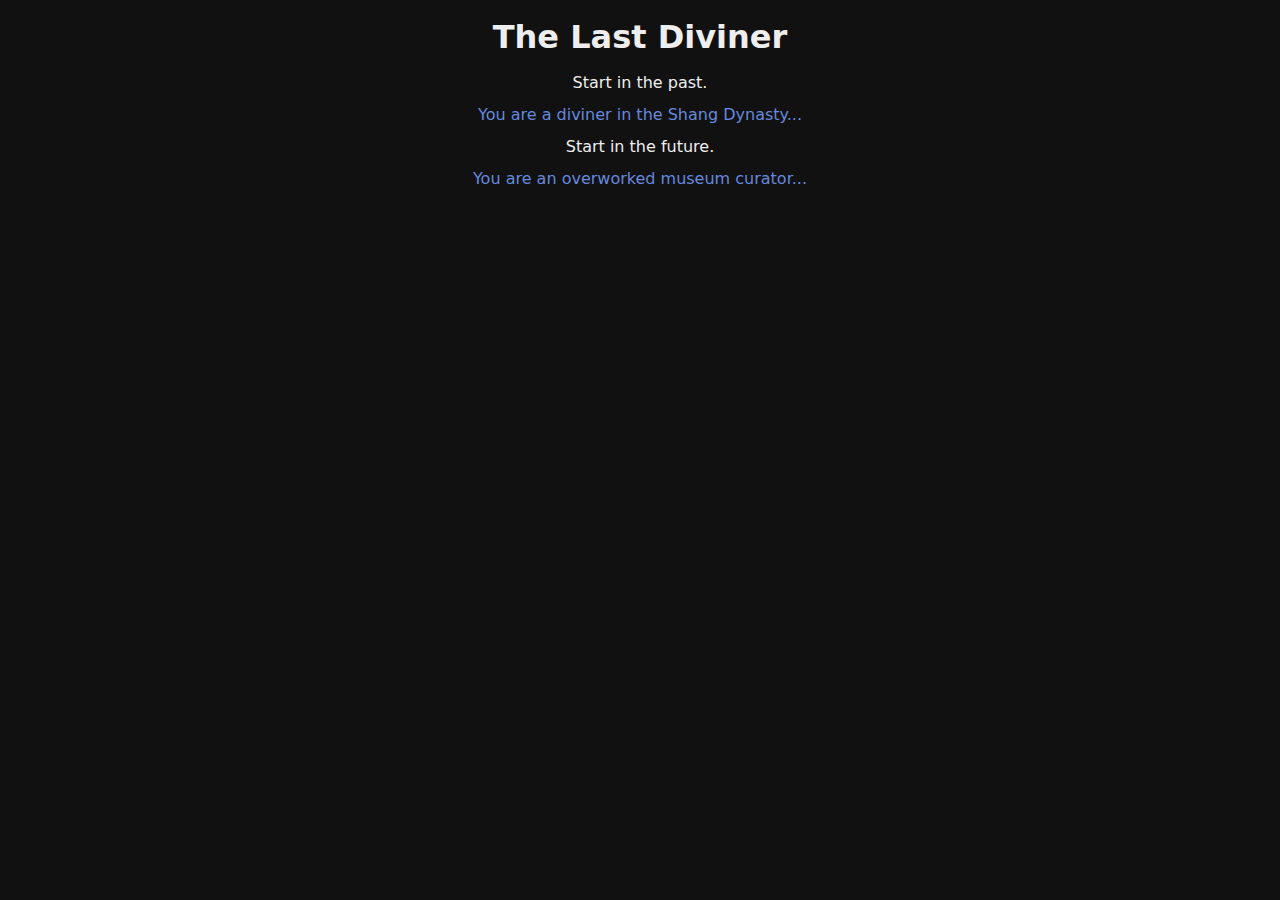
==== commit b0dc1586: "add landing pg" ====
--- a/index.html
+++ b/index.html
@@ -1,91 +1,7 @@
 <!DOCTYPE html>
-<html data-init="no-js">
+<html>
 <head>
-<meta charset="UTF-8" />
-<title>The Last Diviner</title>
-<meta name="viewport" content="width=device-width,initial-scale=1" />
-<meta name="application-name" content="SugarCube" />
-<meta name="version" content="2.37.3" />
-<!--
-
-SugarCube (v2.37.3): A free (gratis and libre) story format.
-
-Copyright © 2013–2021 Thomas Michael Edwards <thomasmedwards@gmail.com>.
-All rights reserved.
-
-Redistribution and use in source and binary forms, with or without
-modification, are permitted provided that the following conditions are met:
-
-1. Redistributions of source code must retain the above copyright notice, this
-   list of conditions and the following disclaimer.
-2. Redistributions in binary form must reproduce the above copyright notice,
-   this list of conditions and the following disclaimer in the documentation
-   and/or other materials provided with the distribution.
-
-THIS SOFTWARE IS PROVIDED BY THE COPYRIGHT HOLDERS AND CONTRIBUTORS "AS IS" AND
-ANY EXPRESS OR IMPLIED WARRANTIES, INCLUDING, BUT NOT LIMITED TO, THE IMPLIED
-WARRANTIES OF MERCHANTABILITY AND FITNESS FOR A PARTICULAR PURPOSE ARE
-DISCLAIMED. IN NO EVENT SHALL THE COPYRIGHT OWNER OR CONTRIBUTORS BE LIABLE FOR
-ANY DIRECT, INDIRECT, INCIDENTAL, SPECIAL, EXEMPLARY, OR CONSEQUENTIAL DAMAGES
-(INCLUDING, BUT NOT LIMITED TO, PROCUREMENT OF SUBSTITUTE GOODS OR SERVICES;
-LOSS OF USE, DATA, OR PROFITS; OR BUSINESS INTERRUPTION) HOWEVER CAUSED AND
-ON ANY THEORY OF LIABILITY, WHETHER IN CONTRACT, STRICT LIABILITY, OR TORT
-(INCLUDING NEGLIGENCE OR OTHERWISE) ARISING IN ANY WAY OUT OF THE USE OF THIS
-SOFTWARE, EVEN IF ADVISED OF THE POSSIBILITY OF SUCH DAMAGE.
-
--->
-<script id="script-libraries" type="text/javascript">
-if(document.head&&document.addEventListener&&document.querySelector&&Object.create&&Object.freeze&&JSON){document.documentElement.setAttribute("data-init", "loading");
-/*! @source http://purl.eligrey.com/github/classList.js/blob/1.2.20171210/classList.js */
-"document"in self&&("classList"in document.createElement("_")&&(!document.createElementNS||"classList"in document.createElementNS("http://www.w3.org/2000/svg","g"))||!function(t){"use strict";if("Element"in t){var e="classList",n="prototype",i=t.Element[n],s=Object,r=String[n].trim||function(){return this.replace(/^\s+|\s+$/g,"")},o=Array[n].indexOf||function(t){for(var e=0,n=this.length;n>e;e++)if(e in this&&this[e]===t)return e;return-1},c=function(t,e){this.name=t,this.code=DOMException[t],this.message=e},a=function(t,e){if(""===e)throw new c("SYNTAX_ERR","The token must not be empty.");if(/\s/.test(e))throw new c("INVALID_CHARACTER_ERR","The token must not contain space characters.");return o.call(t,e)},l=function(t){for(var e=r.call(t.getAttribute("class")||""),n=e?e.split(/\s+/):[],i=0,s=n.length;s>i;i++)this.push(n[i]);this._updateClassName=function(){t.setAttribute("class",this.toString())}},u=l[n]=[],h=function(){return new l(this)};if(c[n]=Error[n],u.item=function(t){return this[t]||null},u.contains=function(t){return~a(this,t+"")},u.add=function(){var t,e=arguments,n=0,i=e.length,s=!1;do t=e[n]+"",~a(this,t)||(this.push(t),s=!0);while(++n<i);s&&this._updateClassName()},u.remove=function(){var t,e,n=arguments,i=0,s=n.length,r=!1;do for(t=n[i]+"",e=a(this,t);~e;)this.splice(e,1),r=!0,e=a(this,t);while(++i<s);r&&this._updateClassName()},u.toggle=function(t,e){var n=this.contains(t),i=n?e!==!0&&"remove":e!==!1&&"add";return i&&this[i](t),e===!0||e===!1?e:!n},u.replace=function(t,e){var n=a(t+"");~n&&(this.splice(n,1,e),this._updateClassName())},u.toString=function(){return this.join(" ")},s.defineProperty){var f={get:h,enumerable:!0,configurable:!0};try{s.defineProperty(i,e,f)}catch(p){void 0!==p.number&&-2146823252!==p.number||(f.enumerable=!1,s.defineProperty(i,e,f))}}else s[n].__defineGetter__&&i.__defineGetter__(e,h)}}(self),function(){"use strict";var t=document.createElement("_");if(t.classList.add("c1","c2"),!t.classList.contains("c2")){var e=function(t){var e=DOMTokenList.prototype[t];DOMTokenList.prototype[t]=function(t){var n,i=arguments.length;for(n=0;i>n;n++)t=arguments[n],e.call(this,t)}};e("add"),e("remove")}if(t.classList.toggle("c3",!1),t.classList.contains("c3")){var n=DOMTokenList.prototype.toggle;DOMTokenList.prototype.toggle=function(t,e){return 1 in arguments&&!this.contains(t)==!e?e:n.call(this,t)}}"replace"in document.createElement("_").classList||(DOMTokenList.prototype.replace=function(t,e){var n=this.toString().split(" "),i=n.indexOf(t+"");~i&&(n=n.slice(i),this.remove.apply(this,n),this.add(e),this.add.apply(this,n.slice(1)))}),t=null}());
-/*!
- * https://github.com/es-shims/es5-shim
- * @license es5-shim Copyright 2009-2020 by contributors, MIT License
- * see https://github.com/es-shims/es5-shim/blob/v4.5.14/LICENSE
- */
-(function(t,r){"use strict";if(typeof define==="function"&&define.amd){define(r)}else if(typeof exports==="object"){module.exports=r()}else{t.returnExports=r()}})(this,function(){var t=Array;var r=t.prototype;var e=Object;var n=e.prototype;var i=Function;var a=i.prototype;var o=String;var f=o.prototype;var u=Number;var l=u.prototype;var s=r.slice;var c=r.splice;var v=r.push;var h=r.unshift;var p=r.concat;var y=r.join;var d=a.call;var g=a.apply;var w=Math.max;var b=Math.min;var T=n.toString;var m=typeof Symbol==="function"&&typeof Symbol.toStringTag==="symbol";var D;var S=Function.prototype.toString,x=/^\s*class /,O=function isES6ClassFn(t){try{var r=S.call(t);var e=r.replace(/\/\/.*\n/g,"");var n=e.replace(/\/\*[.\s\S]*\*\//g,"");var i=n.replace(/\n/gm," ").replace(/ {2}/g," ");return x.test(i)}catch(a){return false}},E=function tryFunctionObject(t){try{if(O(t)){return false}S.call(t);return true}catch(r){return false}},j="[object Function]",I="[object GeneratorFunction]",D=function isCallable(t){if(!t){return false}if(typeof t!=="function"&&typeof t!=="object"){return false}if(m){return E(t)}if(O(t)){return false}var r=T.call(t);return r===j||r===I};var M;var U=RegExp.prototype.exec,$=function tryRegexExec(t){try{U.call(t);return true}catch(r){return false}},F="[object RegExp]";M=function isRegex(t){if(typeof t!=="object"){return false}return m?$(t):T.call(t)===F};var N;var C=String.prototype.valueOf,k=function tryStringObject(t){try{C.call(t);return true}catch(r){return false}},A="[object String]";N=function isString(t){if(typeof t==="string"){return true}if(typeof t!=="object"){return false}return m?k(t):T.call(t)===A};var R=e.defineProperty&&function(){try{var t={};e.defineProperty(t,"x",{enumerable:false,value:t});for(var r in t){return false}return t.x===t}catch(n){return false}}();var P=function(t){var r;if(R){r=function(t,r,n,i){if(!i&&r in t){return}e.defineProperty(t,r,{configurable:true,enumerable:false,writable:true,value:n})}}else{r=function(t,r,e,n){if(!n&&r in t){return}t[r]=e}}return function defineProperties(e,n,i){for(var a in n){if(t.call(n,a)){r(e,a,n[a],i)}}}}(n.hasOwnProperty);var J=function isPrimitive(t){var r=typeof t;return t===null||r!=="object"&&r!=="function"};var Y=u.isNaN||function isActualNaN(t){return t!==t};var z={ToInteger:function ToInteger(t){var r=+t;if(Y(r)){r=0}else if(r!==0&&r!==1/0&&r!==-(1/0)){r=(r>0||-1)*Math.floor(Math.abs(r))}return r},ToPrimitive:function ToPrimitive(t){var r,e,n;if(J(t)){return t}e=t.valueOf;if(D(e)){r=e.call(t);if(J(r)){return r}}n=t.toString;if(D(n)){r=n.call(t);if(J(r)){return r}}throw new TypeError},ToObject:function(t){if(t==null){throw new TypeError("can't convert "+t+" to object")}return e(t)},ToUint32:function ToUint32(t){return t>>>0}};var Z=function Empty(){};P(a,{bind:function bind(t){var r=this;if(!D(r)){throw new TypeError("Function.prototype.bind called on incompatible "+r)}var n=s.call(arguments,1);var a;var o=function(){if(this instanceof a){var i=g.call(r,this,p.call(n,s.call(arguments)));if(e(i)===i){return i}return this}else{return g.call(r,t,p.call(n,s.call(arguments)))}};var f=w(0,r.length-n.length);var u=[];for(var l=0;l<f;l++){v.call(u,"$"+l)}a=i("binder","return function ("+y.call(u,",")+"){ return binder.apply(this, arguments); }")(o);if(r.prototype){Z.prototype=r.prototype;a.prototype=new Z;Z.prototype=null}return a}});var G=d.bind(n.hasOwnProperty);var H=d.bind(n.toString);var W=d.bind(s);var B=g.bind(s);if(typeof document==="object"&&document&&document.documentElement){try{W(document.documentElement.childNodes)}catch(X){var L=W;var q=B;W=function arraySliceIE(t){var r=[];var e=t.length;while(e-- >0){r[e]=t[e]}return q(r,L(arguments,1))};B=function arraySliceApplyIE(t,r){return q(W(t),r)}}}var K=d.bind(f.slice);var Q=d.bind(f.split);var V=d.bind(f.indexOf);var _=d.bind(v);var tt=d.bind(n.propertyIsEnumerable);var rt=d.bind(r.sort);var et=t.isArray||function isArray(t){return H(t)==="[object Array]"};var nt=[].unshift(0)!==1;P(r,{unshift:function(){h.apply(this,arguments);return this.length}},nt);P(t,{isArray:et});var it=e("a");var at=it[0]!=="a"||!(0 in it);var ot=function properlyBoxed(t){var r=true;var e=true;var n=false;if(t){try{t.call("foo",function(t,e,n){if(typeof n!=="object"){r=false}});t.call([1],function(){"use strict";e=typeof this==="string"},"x")}catch(i){n=true}}return!!t&&!n&&r&&e};P(r,{forEach:function forEach(t){var r=z.ToObject(this);var e=at&&N(this)?Q(this,""):r;var n=-1;var i=z.ToUint32(e.length);var a;if(arguments.length>1){a=arguments[1]}if(!D(t)){throw new TypeError("Array.prototype.forEach callback must be a function")}while(++n<i){if(n in e){if(typeof a==="undefined"){t(e[n],n,r)}else{t.call(a,e[n],n,r)}}}}},!ot(r.forEach));P(r,{map:function map(r){var e=z.ToObject(this);var n=at&&N(this)?Q(this,""):e;var i=z.ToUint32(n.length);var a=t(i);var o;if(arguments.length>1){o=arguments[1]}if(!D(r)){throw new TypeError("Array.prototype.map callback must be a function")}for(var f=0;f<i;f++){if(f in n){if(typeof o==="undefined"){a[f]=r(n[f],f,e)}else{a[f]=r.call(o,n[f],f,e)}}}return a}},!ot(r.map));P(r,{filter:function filter(t){var r=z.ToObject(this);var e=at&&N(this)?Q(this,""):r;var n=z.ToUint32(e.length);var i=[];var a;var o;if(arguments.length>1){o=arguments[1]}if(!D(t)){throw new TypeError("Array.prototype.filter callback must be a function")}for(var f=0;f<n;f++){if(f in e){a=e[f];if(typeof o==="undefined"?t(a,f,r):t.call(o,a,f,r)){_(i,a)}}}return i}},!ot(r.filter));P(r,{every:function every(t){var r=z.ToObject(this);var e=at&&N(this)?Q(this,""):r;var n=z.ToUint32(e.length);var i;if(arguments.length>1){i=arguments[1]}if(!D(t)){throw new TypeError("Array.prototype.every callback must be a function")}for(var a=0;a<n;a++){if(a in e&&!(typeof i==="undefined"?t(e[a],a,r):t.call(i,e[a],a,r))){return false}}return true}},!ot(r.every));P(r,{some:function some(t){var r=z.ToObject(this);var e=at&&N(this)?Q(this,""):r;var n=z.ToUint32(e.length);var i;if(arguments.length>1){i=arguments[1]}if(!D(t)){throw new TypeError("Array.prototype.some callback must be a function")}for(var a=0;a<n;a++){if(a in e&&(typeof i==="undefined"?t(e[a],a,r):t.call(i,e[a],a,r))){return true}}return false}},!ot(r.some));var ft=false;if(r.reduce){ft=typeof r.reduce.call("es5",function(t,r,e,n){return n})==="object"}P(r,{reduce:function reduce(t){var r=z.ToObject(this);var e=at&&N(this)?Q(this,""):r;var n=z.ToUint32(e.length);if(!D(t)){throw new TypeError("Array.prototype.reduce callback must be a function")}if(n===0&&arguments.length===1){throw new TypeError("reduce of empty array with no initial value")}var i=0;var a;if(arguments.length>=2){a=arguments[1]}else{do{if(i in e){a=e[i++];break}if(++i>=n){throw new TypeError("reduce of empty array with no initial value")}}while(true)}for(;i<n;i++){if(i in e){a=t(a,e[i],i,r)}}return a}},!ft);var ut=false;if(r.reduceRight){ut=typeof r.reduceRight.call("es5",function(t,r,e,n){return n})==="object"}P(r,{reduceRight:function reduceRight(t){var r=z.ToObject(this);var e=at&&N(this)?Q(this,""):r;var n=z.ToUint32(e.length);if(!D(t)){throw new TypeError("Array.prototype.reduceRight callback must be a function")}if(n===0&&arguments.length===1){throw new TypeError("reduceRight of empty array with no initial value")}var i;var a=n-1;if(arguments.length>=2){i=arguments[1]}else{do{if(a in e){i=e[a--];break}if(--a<0){throw new TypeError("reduceRight of empty array with no initial value")}}while(true)}if(a<0){return i}do{if(a in e){i=t(i,e[a],a,r)}}while(a--);return i}},!ut);var lt=r.indexOf&&[0,1].indexOf(1,2)!==-1;P(r,{indexOf:function indexOf(t){var r=at&&N(this)?Q(this,""):z.ToObject(this);var e=z.ToUint32(r.length);if(e===0){return-1}var n=0;if(arguments.length>1){n=z.ToInteger(arguments[1])}n=n>=0?n:w(0,e+n);for(;n<e;n++){if(n in r&&r[n]===t){return n}}return-1}},lt);var st=r.lastIndexOf&&[0,1].lastIndexOf(0,-3)!==-1;P(r,{lastIndexOf:function lastIndexOf(t){var r=at&&N(this)?Q(this,""):z.ToObject(this);var e=z.ToUint32(r.length);if(e===0){return-1}var n=e-1;if(arguments.length>1){n=b(n,z.ToInteger(arguments[1]))}n=n>=0?n:e-Math.abs(n);for(;n>=0;n--){if(n in r&&t===r[n]){return n}}return-1}},st);var ct=function(){var t=[1,2];var r=t.splice();return t.length===2&&et(r)&&r.length===0}();P(r,{splice:function splice(t,r){if(arguments.length===0){return[]}else{return c.apply(this,arguments)}}},!ct);var vt=function(){var t={};r.splice.call(t,0,0,1);return t.length===1}();P(r,{splice:function splice(t,r){if(arguments.length===0){return[]}var e=arguments;this.length=w(z.ToInteger(this.length),0);if(arguments.length>0&&typeof r!=="number"){e=W(arguments);if(e.length<2){_(e,this.length-t)}else{e[1]=z.ToInteger(r)}}return c.apply(this,e)}},!vt);var ht=function(){var r=new t(1e5);r[8]="x";r.splice(1,1);return r.indexOf("x")===7}();var pt=function(){var t=256;var r=[];r[t]="a";r.splice(t+1,0,"b");return r[t]==="a"}();P(r,{splice:function splice(t,r){var e=z.ToObject(this);var n=[];var i=z.ToUint32(e.length);var a=z.ToInteger(t);var f=a<0?w(i+a,0):b(a,i);var u=arguments.length===0?0:arguments.length===1?i-f:b(w(z.ToInteger(r),0),i-f);var l=0;var s;while(l<u){s=o(f+l);if(G(e,s)){n[l]=e[s]}l+=1}var c=W(arguments,2);var v=c.length;var h;if(v<u){l=f;var p=i-u;while(l<p){s=o(l+u);h=o(l+v);if(G(e,s)){e[h]=e[s]}else{delete e[h]}l+=1}l=i;var y=i-u+v;while(l>y){delete e[l-1];l-=1}}else if(v>u){l=i-u;while(l>f){s=o(l+u-1);h=o(l+v-1);if(G(e,s)){e[h]=e[s]}else{delete e[h]}l-=1}}l=f;for(var d=0;d<c.length;++d){e[l]=c[d];l+=1}e.length=i-u+v;return n}},!ht||!pt);var yt=r.join;var dt;try{dt=Array.prototype.join.call("123",",")!=="1,2,3"}catch(X){dt=true}if(dt){P(r,{join:function join(t){var r=typeof t==="undefined"?",":t;return yt.call(N(this)?Q(this,""):this,r)}},dt)}var gt=[1,2].join(undefined)!=="1,2";if(gt){P(r,{join:function join(t){var r=typeof t==="undefined"?",":t;return yt.call(this,r)}},gt)}var wt=function push(t){var r=z.ToObject(this);var e=z.ToUint32(r.length);var n=0;while(n<arguments.length){r[e+n]=arguments[n];n+=1}r.length=e+n;return e+n};var bt=function(){var t={};var r=Array.prototype.push.call(t,undefined);return r!==1||t.length!==1||typeof t[0]!=="undefined"||!G(t,0)}();P(r,{push:function push(t){if(et(this)){return v.apply(this,arguments)}return wt.apply(this,arguments)}},bt);var Tt=function(){var t=[];var r=t.push(undefined);return r!==1||t.length!==1||typeof t[0]!=="undefined"||!G(t,0)}();P(r,{push:wt},Tt);P(r,{slice:function(t,r){var e=N(this)?Q(this,""):this;return B(e,arguments)}},at);var mt=function(){try{[1,2].sort(null)}catch(t){try{[1,2].sort({})}catch(r){return false}}return true}();var Dt=function(){try{[1,2].sort(/a/);return false}catch(t){}return true}();var St=function(){try{[1,2].sort(undefined);return true}catch(t){}return false}();P(r,{sort:function sort(t){if(typeof t==="undefined"){return rt(this)}if(!D(t)){throw new TypeError("Array.prototype.sort callback must be a function")}return rt(this,t)}},mt||!St||!Dt);var xt=!tt({toString:null},"toString");var Ot=tt(function(){},"prototype");var Et=!G("x","0");var jt=function(t){var r=t.constructor;return r&&r.prototype===t};var It={$applicationCache:true,$console:true,$external:true,$frame:true,$frameElement:true,$frames:true,$innerHeight:true,$innerWidth:true,$onmozfullscreenchange:true,$onmozfullscreenerror:true,$outerHeight:true,$outerWidth:true,$pageXOffset:true,$pageYOffset:true,$parent:true,$scrollLeft:true,$scrollTop:true,$scrollX:true,$scrollY:true,$self:true,$webkitIndexedDB:true,$webkitStorageInfo:true,$window:true,$width:true,$height:true,$top:true,$localStorage:true};var Mt=function(){if(typeof window==="undefined"){return false}for(var t in window){try{if(!It["$"+t]&&G(window,t)&&window[t]!==null&&typeof window[t]==="object"){jt(window[t])}}catch(r){return true}}return false}();var Ut=function(t){if(typeof window==="undefined"||!Mt){return jt(t)}try{return jt(t)}catch(r){return false}};var $t=["toString","toLocaleString","valueOf","hasOwnProperty","isPrototypeOf","propertyIsEnumerable","constructor"];var Ft=$t.length;var Nt=function isArguments(t){return H(t)==="[object Arguments]"};var Ct=function isArguments(t){return t!==null&&typeof t==="object"&&typeof t.length==="number"&&t.length>=0&&!et(t)&&D(t.callee)};var kt=Nt(arguments)?Nt:Ct;P(e,{keys:function keys(t){var r=D(t);var e=kt(t);var n=t!==null&&typeof t==="object";var i=n&&N(t);if(!n&&!r&&!e){throw new TypeError("Object.keys called on a non-object")}var a=[];var f=Ot&&r;if(i&&Et||e){for(var u=0;u<t.length;++u){_(a,o(u))}}if(!e){for(var l in t){if(!(f&&l==="prototype")&&G(t,l)){_(a,o(l))}}}if(xt){var s=Ut(t);for(var c=0;c<Ft;c++){var v=$t[c];if(!(s&&v==="constructor")&&G(t,v)){_(a,v)}}}return a}});var At=e.keys&&function(){return e.keys(arguments).length===2}(1,2);var Rt=e.keys&&function(){var t=e.keys(arguments);return arguments.length!==1||t.length!==1||t[0]!==1}(1);var Pt=e.keys;P(e,{keys:function keys(t){if(kt(t)){return Pt(W(t))}else{return Pt(t)}}},!At||Rt);var Jt=new Date(-0xc782b5b342b24).getUTCMonth()!==0;var Yt=new Date(-0x55d318d56a724);var zt=new Date(14496624e5);var Zt=Yt.toUTCString()!=="Mon, 01 Jan -45875 11:59:59 GMT";var Gt;var Ht;var Wt=Yt.getTimezoneOffset();if(Wt<-720){Gt=Yt.toDateString()!=="Tue Jan 02 -45875";Ht=!/^Thu Dec 10 2015 \d\d:\d\d:\d\d GMT[-+]\d\d\d\d(?: |$)/.test(String(zt))}else{Gt=Yt.toDateString()!=="Mon Jan 01 -45875";Ht=!/^Wed Dec 09 2015 \d\d:\d\d:\d\d GMT[-+]\d\d\d\d(?: |$)/.test(String(zt))}var Bt=d.bind(Date.prototype.getFullYear);var Xt=d.bind(Date.prototype.getMonth);var Lt=d.bind(Date.prototype.getDate);var qt=d.bind(Date.prototype.getUTCFullYear);var Kt=d.bind(Date.prototype.getUTCMonth);var Qt=d.bind(Date.prototype.getUTCDate);var Vt=d.bind(Date.prototype.getUTCDay);var _t=d.bind(Date.prototype.getUTCHours);var tr=d.bind(Date.prototype.getUTCMinutes);var rr=d.bind(Date.prototype.getUTCSeconds);var er=d.bind(Date.prototype.getUTCMilliseconds);var nr=["Sun","Mon","Tue","Wed","Thu","Fri","Sat"];var ir=["Jan","Feb","Mar","Apr","May","Jun","Jul","Aug","Sep","Oct","Nov","Dec"];var ar=function daysInMonth(t,r){return Lt(new Date(r,t,0))};P(Date.prototype,{getFullYear:function getFullYear(){if(!this||!(this instanceof Date)){throw new TypeError("this is not a Date object.")}var t=Bt(this);if(t<0&&Xt(this)>11){return t+1}return t},getMonth:function getMonth(){if(!this||!(this instanceof Date)){throw new TypeError("this is not a Date object.")}var t=Bt(this);var r=Xt(this);if(t<0&&r>11){return 0}return r},getDate:function getDate(){if(!this||!(this instanceof Date)){throw new TypeError("this is not a Date object.")}var t=Bt(this);var r=Xt(this);var e=Lt(this);if(t<0&&r>11){if(r===12){return e}var n=ar(0,t+1);return n-e+1}return e},getUTCFullYear:function getUTCFullYear(){if(!this||!(this instanceof Date)){throw new TypeError("this is not a Date object.")}var t=qt(this);if(t<0&&Kt(this)>11){return t+1}return t},getUTCMonth:function getUTCMonth(){if(!this||!(this instanceof Date)){throw new TypeError("this is not a Date object.")}var t=qt(this);var r=Kt(this);if(t<0&&r>11){return 0}return r},getUTCDate:function getUTCDate(){if(!this||!(this instanceof Date)){throw new TypeError("this is not a Date object.")}var t=qt(this);var r=Kt(this);var e=Qt(this);if(t<0&&r>11){if(r===12){return e}var n=ar(0,t+1);return n-e+1}return e}},Jt);P(Date.prototype,{toUTCString:function toUTCString(){if(!this||!(this instanceof Date)){throw new TypeError("this is not a Date object.")}var t=Vt(this);var r=Qt(this);var e=Kt(this);var n=qt(this);var i=_t(this);var a=tr(this);var o=rr(this);return nr[t]+", "+(r<10?"0"+r:r)+" "+ir[e]+" "+n+" "+(i<10?"0"+i:i)+":"+(a<10?"0"+a:a)+":"+(o<10?"0"+o:o)+" GMT"}},Jt||Zt);P(Date.prototype,{toDateString:function toDateString(){if(!this||!(this instanceof Date)){throw new TypeError("this is not a Date object.")}var t=this.getDay();var r=this.getDate();var e=this.getMonth();var n=this.getFullYear();return nr[t]+" "+ir[e]+" "+(r<10?"0"+r:r)+" "+n}},Jt||Gt);if(Jt||Ht){Date.prototype.toString=function toString(){if(!this||!(this instanceof Date)){throw new TypeError("this is not a Date object.")}var t=this.getDay();var r=this.getDate();var e=this.getMonth();var n=this.getFullYear();var i=this.getHours();var a=this.getMinutes();var o=this.getSeconds();var f=this.getTimezoneOffset();var u=Math.floor(Math.abs(f)/60);var l=Math.floor(Math.abs(f)%60);return nr[t]+" "+ir[e]+" "+(r<10?"0"+r:r)+" "+n+" "+(i<10?"0"+i:i)+":"+(a<10?"0"+a:a)+":"+(o<10?"0"+o:o)+" GMT"+(f>0?"-":"+")+(u<10?"0"+u:u)+(l<10?"0"+l:l)};if(R){e.defineProperty(Date.prototype,"toString",{configurable:true,enumerable:false,writable:true})}}var or=-621987552e5;var fr="-000001";var ur=Date.prototype.toISOString&&new Date(or).toISOString().indexOf(fr)===-1;var lr=Date.prototype.toISOString&&new Date(-1).toISOString()!=="1969-12-31T23:59:59.999Z";var sr=d.bind(Date.prototype.getTime);P(Date.prototype,{toISOString:function toISOString(){if(!isFinite(this)||!isFinite(sr(this))){throw new RangeError("Date.prototype.toISOString called on non-finite value.")}var t=qt(this);var r=Kt(this);t+=Math.floor(r/12);r=(r%12+12)%12;var e=[r+1,Qt(this),_t(this),tr(this),rr(this)];t=(t<0?"-":t>9999?"+":"")+K("00000"+Math.abs(t),0<=t&&t<=9999?-4:-6);for(var n=0;n<e.length;++n){e[n]=K("00"+e[n],-2)}return t+"-"+W(e,0,2).join("-")+"T"+W(e,2).join(":")+"."+K("000"+er(this),-3)+"Z"}},ur||lr);var cr=function(){try{return Date.prototype.toJSON&&new Date(NaN).toJSON()===null&&new Date(or).toJSON().indexOf(fr)!==-1&&Date.prototype.toJSON.call({toISOString:function(){return true}})}catch(t){return false}}();if(!cr){Date.prototype.toJSON=function toJSON(t){var r=e(this);var n=z.ToPrimitive(r);if(typeof n==="number"&&!isFinite(n)){return null}var i=r.toISOString;if(!D(i)){throw new TypeError("toISOString property is not callable")}return i.call(r)}}var vr=Date.parse("+033658-09-27T01:46:40.000Z")===1e15;var hr=!isNaN(Date.parse("2012-04-04T24:00:00.500Z"))||!isNaN(Date.parse("2012-11-31T23:59:59.000Z"))||!isNaN(Date.parse("2012-12-31T23:59:60.000Z"));var pr=isNaN(Date.parse("2000-01-01T00:00:00.000Z"));if(pr||hr||!vr){var yr=Math.pow(2,31)-1;var dr=Y(new Date(1970,0,1,0,0,0,yr+1).getTime());Date=function(t){var r=function Date(e,n,i,a,f,u,l){var s=arguments.length;var c;if(this instanceof t){var v=u;var h=l;if(dr&&s>=7&&l>yr){var p=Math.floor(l/yr)*yr;var y=Math.floor(p/1e3);v+=y;h-=y*1e3}c=s===1&&o(e)===e?new t(r.parse(e)):s>=7?new t(e,n,i,a,f,v,h):s>=6?new t(e,n,i,a,f,v):s>=5?new t(e,n,i,a,f):s>=4?new t(e,n,i,a):s>=3?new t(e,n,i):s>=2?new t(e,n):s>=1?new t(e instanceof t?+e:e):new t}else{c=t.apply(this,arguments)}if(!J(c)){P(c,{constructor:r},true)}return c};var e=new RegExp("^"+"(\\d{4}|[+-]\\d{6})"+"(?:-(\\d{2})"+"(?:-(\\d{2})"+"(?:"+"T(\\d{2})"+":(\\d{2})"+"(?:"+":(\\d{2})"+"(?:(\\.\\d{1,}))?"+")?"+"("+"Z|"+"(?:"+"([-+])"+"(\\d{2})"+":(\\d{2})"+")"+")?)?)?)?"+"$");var n=[0,31,59,90,120,151,181,212,243,273,304,334,365];var i=function dayFromMonth(t,r){var e=r>1?1:0;return n[r]+Math.floor((t-1969+e)/4)-Math.floor((t-1901+e)/100)+Math.floor((t-1601+e)/400)+365*(t-1970)};var a=function toUTC(r){var e=0;var n=r;if(dr&&n>yr){var i=Math.floor(n/yr)*yr;var a=Math.floor(i/1e3);e+=a;n-=a*1e3}return u(new t(1970,0,1,0,0,e,n))};for(var f in t){if(G(t,f)){r[f]=t[f]}}P(r,{now:t.now,UTC:t.UTC},true);r.prototype=t.prototype;P(r.prototype,{constructor:r},true);var l=function parse(r){var n=e.exec(r);if(n){var o=u(n[1]),f=u(n[2]||1)-1,l=u(n[3]||1)-1,s=u(n[4]||0),c=u(n[5]||0),v=u(n[6]||0),h=Math.floor(u(n[7]||0)*1e3),p=Boolean(n[4]&&!n[8]),y=n[9]==="-"?1:-1,d=u(n[10]||0),g=u(n[11]||0),w;var b=c>0||v>0||h>0;if(s<(b?24:25)&&c<60&&v<60&&h<1e3&&f>-1&&f<12&&d<24&&g<60&&l>-1&&l<i(o,f+1)-i(o,f)){w=((i(o,f)+l)*24+s+d*y)*60;w=((w+c+g*y)*60+v)*1e3+h;if(p){w=a(w)}if(-864e13<=w&&w<=864e13){return w}}return NaN}return t.parse.apply(this,arguments)};P(r,{parse:l});return r}(Date)}if(!Date.now){Date.now=function now(){return(new Date).getTime()}}var gr=l.toFixed&&(8e-5.toFixed(3)!=="0.000"||.9.toFixed(0)!=="1"||1.255.toFixed(2)!=="1.25"||(1000000000000000128).toFixed(0)!=="1000000000000000128");var wr={base:1e7,size:6,data:[0,0,0,0,0,0],multiply:function multiply(t,r){var e=-1;var n=r;while(++e<wr.size){n+=t*wr.data[e];wr.data[e]=n%wr.base;n=Math.floor(n/wr.base)}},divide:function divide(t){var r=wr.size;var e=0;while(--r>=0){e+=wr.data[r];wr.data[r]=Math.floor(e/t);e=e%t*wr.base}},numToString:function numToString(){var t=wr.size;var r="";while(--t>=0){if(r!==""||t===0||wr.data[t]!==0){var e=o(wr.data[t]);if(r===""){r=e}else{r+=K("0000000",0,7-e.length)+e}}}return r},pow:function pow(t,r,e){return r===0?e:r%2===1?pow(t,r-1,e*t):pow(t*t,r/2,e)},log:function log(t){var r=0;var e=t;while(e>=4096){r+=12;e/=4096}while(e>=2){r+=1;e/=2}return r}};var br=function toFixed(t){var r,e,n,i,a,f,l,s;r=u(t);r=Y(r)?0:Math.floor(r);if(r<0||r>20){throw new RangeError("Number.toFixed called with invalid number of decimals")}e=u(this);if(Y(e)){return"NaN"}if(e<=-1e21||e>=1e21){return o(e)}n="";if(e<0){n="-";e=-e}i="0";if(e>1e-21){a=wr.log(e*wr.pow(2,69,1))-69;f=a<0?e*wr.pow(2,-a,1):e/wr.pow(2,a,1);f*=4503599627370496;a=52-a;if(a>0){wr.multiply(0,f);l=r;while(l>=7){wr.multiply(1e7,0);l-=7}wr.multiply(wr.pow(10,l,1),0);l=a-1;while(l>=23){wr.divide(1<<23);l-=23}wr.divide(1<<l);wr.multiply(1,1);wr.divide(2);i=wr.numToString()}else{wr.multiply(0,f);wr.multiply(1<<-a,0);i=wr.numToString()+K("0.00000000000000000000",2,2+r)}}if(r>0){s=i.length;if(s<=r){i=n+K("0.0000000000000000000",0,r-s+2)+i}else{i=n+K(i,0,s-r)+"."+K(i,s-r)}}else{i=n+i}return i};P(l,{toFixed:br},gr);var Tr=function(){try{return 1..toPrecision(undefined)==="1"}catch(t){return true}}();var mr=l.toPrecision;P(l,{toPrecision:function toPrecision(t){return typeof t==="undefined"?mr.call(this):mr.call(this,t)}},Tr);if("ab".split(/(?:ab)*/).length!==2||".".split(/(.?)(.?)/).length!==4||"tesst".split(/(s)*/)[1]==="t"||"test".split(/(?:)/,-1).length!==4||"".split(/.?/).length||".".split(/()()/).length>1){(function(){var t=typeof/()??/.exec("")[1]==="undefined";var r=Math.pow(2,32)-1;f.split=function(e,n){var i=String(this);if(typeof e==="undefined"&&n===0){return[]}if(!M(e)){return Q(this,e,n)}var a=[];var o=(e.ignoreCase?"i":"")+(e.multiline?"m":"")+(e.unicode?"u":"")+(e.sticky?"y":""),f=0,u,l,s,c;var h=new RegExp(e.source,o+"g");if(!t){u=new RegExp("^"+h.source+"$(?!\\s)",o)}var p=typeof n==="undefined"?r:z.ToUint32(n);l=h.exec(i);while(l){s=l.index+l[0].length;if(s>f){_(a,K(i,f,l.index));if(!t&&l.length>1){l[0].replace(u,function(){for(var t=1;t<arguments.length-2;t++){if(typeof arguments[t]==="undefined"){l[t]=void 0}}})}if(l.length>1&&l.index<i.length){v.apply(a,W(l,1))}c=l[0].length;f=s;if(a.length>=p){break}}if(h.lastIndex===l.index){h.lastIndex++}l=h.exec(i)}if(f===i.length){if(c||!h.test("")){_(a,"")}}else{_(a,K(i,f))}return a.length>p?W(a,0,p):a}})()}else if("0".split(void 0,0).length){f.split=function split(t,r){if(typeof t==="undefined"&&r===0){return[]}return Q(this,t,r)}}var Dr=f.replace;var Sr=function(){var t=[];"x".replace(/x(.)?/g,function(r,e){_(t,e)});return t.length===1&&typeof t[0]==="undefined"}();if(!Sr){f.replace=function replace(t,r){var e=D(r);var n=M(t)&&/\)[*?]/.test(t.source);if(!e||!n){return Dr.call(this,t,r)}else{var i=function(e){var n=arguments.length;var i=t.lastIndex;t.lastIndex=0;var a=t.exec(e)||[];t.lastIndex=i;_(a,arguments[n-2],arguments[n-1]);return r.apply(this,a)};return Dr.call(this,t,i)}}}var xr=f.substr;var Or="".substr&&"0b".substr(-1)!=="b";P(f,{substr:function substr(t,r){var e=t;if(t<0){e=w(this.length+t,0)}return xr.call(this,e,r)}},Or);var Er="\t\n\x0B\f\r \xa0\u1680\u2000\u2001\u2002\u2003"+"\u2004\u2005\u2006\u2007\u2008\u2009\u200a\u202f\u205f\u3000\u2028"+"\u2029\ufeff";var jr="\u200b";var Ir="["+Er+"]";var Mr=new RegExp("^"+Ir+Ir+"*");var Ur=new RegExp(Ir+Ir+"*$");var $r=f.trim&&(Er.trim()||!jr.trim());P(f,{trim:function trim(){if(typeof this==="undefined"||this===null){throw new TypeError("can't convert "+this+" to object")}return o(this).replace(Mr,"").replace(Ur,"")}},$r);var Fr=d.bind(String.prototype.trim);var Nr=f.lastIndexOf&&"abc\u3042\u3044".lastIndexOf("\u3042\u3044",2)!==-1;P(f,{lastIndexOf:function lastIndexOf(t){if(typeof this==="undefined"||this===null){throw new TypeError("can't convert "+this+" to object")}var r=o(this);var e=o(t);var n=arguments.length>1?u(arguments[1]):NaN;var i=Y(n)?Infinity:z.ToInteger(n);var a=b(w(i,0),r.length);var f=e.length;var l=a+f;while(l>0){l=w(0,l-f);var s=V(K(r,l,a+f),e);if(s!==-1){return l+s}}return-1}},Nr);var Cr=f.lastIndexOf;P(f,{lastIndexOf:function lastIndexOf(t){return Cr.apply(this,arguments)}},f.lastIndexOf.length!==1);if(parseInt(Er+"08")!==8||parseInt(Er+"0x16")!==22){parseInt=function(t){var r=/^[-+]?0[xX]/;return function parseInt(e,n){if(typeof e==="symbol"){""+e}var i=Fr(String(e));var a=u(n)||(r.test(i)?16:10);return t(i,a)}}(parseInt)}if(1/parseFloat("-0")!==-Infinity){parseFloat=function(t){return function parseFloat(r){var e=Fr(String(r));var n=t(e);return n===0&&K(e,0,1)==="-"?-0:n}}(parseFloat)}if(String(new RangeError("test"))!=="RangeError: test"){var kr=function toString(){if(typeof this==="undefined"||this===null){throw new TypeError("can't convert "+this+" to object")}var t=this.name;if(typeof t==="undefined"){t="Error"}else if(typeof t!=="string"){t=o(t)}var r=this.message;if(typeof r==="undefined"){r=""}else if(typeof r!=="string"){r=o(r)}if(!t){return r}if(!r){return t}return t+": "+r};Error.prototype.toString=kr}if(R){var Ar=function(t,r){if(tt(t,r)){var e=Object.getOwnPropertyDescriptor(t,r);if(e.configurable){e.enumerable=false;Object.defineProperty(t,r,e)}}};Ar(Error.prototype,"message");if(Error.prototype.message!==""){Error.prototype.message=""}Ar(Error.prototype,"name")}if(String(/a/gim)!=="/a/gim"){var Rr=function toString(){var t="/"+this.source+"/";if(this.global){t+="g"}if(this.ignoreCase){t+="i"}if(this.multiline){t+="m"}return t};RegExp.prototype.toString=Rr}});
-/*!
- * https://github.com/paulmillr/es6-shim
- * @license es6-shim Copyright 2013-2016 by Paul Miller (http://paulmillr.com)
- *   and contributors,  MIT License
- * es6-shim: v0.35.4
- * see https://github.com/paulmillr/es6-shim/blob/0.35.4/LICENSE
- * Details and documentation:
- * https://github.com/paulmillr/es6-shim/
- */
-(function(e,t){if(typeof define==="function"&&define.amd){define(t)}else if(typeof exports==="object"){module.exports=t()}else{e.returnExports=t()}})(this,function(){"use strict";var e=Function.call.bind(Function.apply);var t=Function.call.bind(Function.call);var r=Array.isArray;var n=Object.keys;var o=function notThunker(t){return function notThunk(){return!e(t,this,arguments)}};var i=function(e){try{e();return false}catch(t){return true}};var a=function valueOrFalseIfThrows(e){try{return e()}catch(t){return false}};var u=o(i);var f=function(){return!i(function(){return Object.defineProperty({},"x",{get:function(){}})})};var s=!!Object.defineProperty&&f();var c=function foo(){}.name==="foo";var l=Function.call.bind(Array.prototype.forEach);var p=Function.call.bind(Array.prototype.reduce);var v=Function.call.bind(Array.prototype.filter);var y=Function.call.bind(Array.prototype.some);var h=function(e,t,r,n){if(!n&&t in e){return}if(s){Object.defineProperty(e,t,{configurable:true,enumerable:false,writable:true,value:r})}else{e[t]=r}};var b=function(e,t,r){l(n(t),function(n){var o=t[n];h(e,n,o,!!r)})};var g=Function.call.bind(Object.prototype.toString);var d=typeof/abc/==="function"?function IsCallableSlow(e){return typeof e==="function"&&g(e)==="[object Function]"}:function IsCallableFast(e){return typeof e==="function"};var m={getter:function(e,t,r){if(!s){throw new TypeError("getters require true ES5 support")}Object.defineProperty(e,t,{configurable:true,enumerable:false,get:r})},proxy:function(e,t,r){if(!s){throw new TypeError("getters require true ES5 support")}var n=Object.getOwnPropertyDescriptor(e,t);Object.defineProperty(r,t,{configurable:n.configurable,enumerable:n.enumerable,get:function getKey(){return e[t]},set:function setKey(r){e[t]=r}})},redefine:function(e,t,r){if(s){var n=Object.getOwnPropertyDescriptor(e,t);n.value=r;Object.defineProperty(e,t,n)}else{e[t]=r}},defineByDescriptor:function(e,t,r){if(s){Object.defineProperty(e,t,r)}else if("value"in r){e[t]=r.value}},preserveToString:function(e,t){if(t&&d(t.toString)){h(e,"toString",t.toString.bind(t),true)}}};var O=Object.create||function(e,t){var r=function Prototype(){};r.prototype=e;var o=new r;if(typeof t!=="undefined"){n(t).forEach(function(e){m.defineByDescriptor(o,e,t[e])})}return o};var w=function(e,t){if(!Object.setPrototypeOf){return false}return a(function(){var r=function Subclass(t){var r=new e(t);Object.setPrototypeOf(r,Subclass.prototype);return r};Object.setPrototypeOf(r,e);r.prototype=O(e.prototype,{constructor:{value:r}});return t(r)})};var j=function(){if(typeof self!=="undefined"){return self}if(typeof window!=="undefined"){return window}if(typeof global!=="undefined"){return global}throw new Error("unable to locate global object")};var S=j();var T=S.isFinite;var I=Function.call.bind(String.prototype.indexOf);var E=Function.apply.bind(Array.prototype.indexOf);var P=Function.call.bind(Array.prototype.concat);var C=Function.call.bind(String.prototype.slice);var M=Function.call.bind(Array.prototype.push);var x=Function.apply.bind(Array.prototype.push);var N=Function.call.bind(Array.prototype.shift);var A=Math.max;var R=Math.min;var _=Math.floor;var k=Math.abs;var L=Math.exp;var F=Math.log;var D=Math.sqrt;var z=Function.call.bind(Object.prototype.hasOwnProperty);var q;var W=function(){};var G=S.Map;var H=G&&G.prototype["delete"];var V=G&&G.prototype.get;var B=G&&G.prototype.has;var U=G&&G.prototype.set;var $=S.Symbol||{};var J=$.species||"@@species";var X=Number.isNaN||function isNaN(e){return e!==e};var K=Number.isFinite||function isFinite(e){return typeof e==="number"&&T(e)};var Z=d(Math.sign)?Math.sign:function sign(e){var t=Number(e);if(t===0){return t}if(X(t)){return t}return t<0?-1:1};var Y=function log1p(e){var t=Number(e);if(t<-1||X(t)){return NaN}if(t===0||t===Infinity){return t}if(t===-1){return-Infinity}return 1+t-1===0?t:t*(F(1+t)/(1+t-1))};var Q=function isArguments(e){return g(e)==="[object Arguments]"};var ee=function isArguments(e){return e!==null&&typeof e==="object"&&typeof e.length==="number"&&e.length>=0&&g(e)!=="[object Array]"&&g(e.callee)==="[object Function]"};var te=Q(arguments)?Q:ee;var re={primitive:function(e){return e===null||typeof e!=="function"&&typeof e!=="object"},string:function(e){return g(e)==="[object String]"},regex:function(e){return g(e)==="[object RegExp]"},symbol:function(e){return typeof S.Symbol==="function"&&typeof e==="symbol"}};var ne=function overrideNative(e,t,r){var n=e[t];h(e,t,r,true);m.preserveToString(e[t],n)};var oe=typeof $==="function"&&typeof $["for"]==="function"&&re.symbol($());var ie=re.symbol($.iterator)?$.iterator:"_es6-shim iterator_";if(S.Set&&typeof(new S.Set)["@@iterator"]==="function"){ie="@@iterator"}if(!S.Reflect){h(S,"Reflect",{},true)}var ae=S.Reflect;var ue=String;var fe=typeof document==="undefined"||!document?null:document.all;var se=fe==null?function isNullOrUndefined(e){return e==null}:function isNullOrUndefinedAndNotDocumentAll(e){return e==null&&e!==fe};var ce={Call:function Call(t,r){var n=arguments.length>2?arguments[2]:[];if(!ce.IsCallable(t)){throw new TypeError(t+" is not a function")}return e(t,r,n)},RequireObjectCoercible:function(e,t){if(se(e)){throw new TypeError(t||"Cannot call method on "+e)}return e},TypeIsObject:function(e){if(e===void 0||e===null||e===true||e===false){return false}return typeof e==="function"||typeof e==="object"||e===fe},ToObject:function(e,t){return Object(ce.RequireObjectCoercible(e,t))},IsCallable:d,IsConstructor:function(e){return ce.IsCallable(e)},ToInt32:function(e){return ce.ToNumber(e)>>0},ToUint32:function(e){return ce.ToNumber(e)>>>0},ToNumber:function(e){if(g(e)==="[object Symbol]"){throw new TypeError("Cannot convert a Symbol value to a number")}return+e},ToInteger:function(e){var t=ce.ToNumber(e);if(X(t)){return 0}if(t===0||!K(t)){return t}return(t>0?1:-1)*_(k(t))},ToLength:function(e){var t=ce.ToInteger(e);if(t<=0){return 0}if(t>Number.MAX_SAFE_INTEGER){return Number.MAX_SAFE_INTEGER}return t},SameValue:function(e,t){if(e===t){if(e===0){return 1/e===1/t}return true}return X(e)&&X(t)},SameValueZero:function(e,t){return e===t||X(e)&&X(t)},IsIterable:function(e){return ce.TypeIsObject(e)&&(typeof e[ie]!=="undefined"||te(e))},GetIterator:function(e){if(te(e)){return new q(e,"value")}var t=ce.GetMethod(e,ie);if(!ce.IsCallable(t)){throw new TypeError("value is not an iterable")}var r=ce.Call(t,e);if(!ce.TypeIsObject(r)){throw new TypeError("bad iterator")}return r},GetMethod:function(e,t){var r=ce.ToObject(e)[t];if(se(r)){return void 0}if(!ce.IsCallable(r)){throw new TypeError("Method not callable: "+t)}return r},IteratorComplete:function(e){return!!e.done},IteratorClose:function(e,t){var r=ce.GetMethod(e,"return");if(r===void 0){return}var n,o;try{n=ce.Call(r,e)}catch(i){o=i}if(t){return}if(o){throw o}if(!ce.TypeIsObject(n)){throw new TypeError("Iterator's return method returned a non-object.")}},IteratorNext:function(e){var t=arguments.length>1?e.next(arguments[1]):e.next();if(!ce.TypeIsObject(t)){throw new TypeError("bad iterator")}return t},IteratorStep:function(e){var t=ce.IteratorNext(e);var r=ce.IteratorComplete(t);return r?false:t},Construct:function(e,t,r,n){var o=typeof r==="undefined"?e:r;if(!n&&ae.construct){return ae.construct(e,t,o)}var i=o.prototype;if(!ce.TypeIsObject(i)){i=Object.prototype}var a=O(i);var u=ce.Call(e,a,t);return ce.TypeIsObject(u)?u:a},SpeciesConstructor:function(e,t){var r=e.constructor;if(r===void 0){return t}if(!ce.TypeIsObject(r)){throw new TypeError("Bad constructor")}var n=r[J];if(se(n)){return t}if(!ce.IsConstructor(n)){throw new TypeError("Bad @@species")}return n},CreateHTML:function(e,t,r,n){var o=ce.ToString(e);var i="<"+t;if(r!==""){var a=ce.ToString(n);var u=a.replace(/"/g,"&quot;");i+=" "+r+'="'+u+'"'}var f=i+">";var s=f+o;return s+"</"+t+">"},IsRegExp:function IsRegExp(e){if(!ce.TypeIsObject(e)){return false}var t=e[$.match];if(typeof t!=="undefined"){return!!t}return re.regex(e)},ToString:function ToString(e){return ue(e)}};if(s&&oe){var le=function defineWellKnownSymbol(e){if(re.symbol($[e])){return $[e]}var t=$["for"]("Symbol."+e);Object.defineProperty($,e,{configurable:false,enumerable:false,writable:false,value:t});return t};if(!re.symbol($.search)){var pe=le("search");var ve=String.prototype.search;h(RegExp.prototype,pe,function search(e){return ce.Call(ve,e,[this])});var ye=function search(e){var t=ce.RequireObjectCoercible(this);if(!se(e)){var r=ce.GetMethod(e,pe);if(typeof r!=="undefined"){return ce.Call(r,e,[t])}}return ce.Call(ve,t,[ce.ToString(e)])};ne(String.prototype,"search",ye)}if(!re.symbol($.replace)){var he=le("replace");var be=String.prototype.replace;h(RegExp.prototype,he,function replace(e,t){return ce.Call(be,e,[this,t])});var ge=function replace(e,t){var r=ce.RequireObjectCoercible(this);if(!se(e)){var n=ce.GetMethod(e,he);if(typeof n!=="undefined"){return ce.Call(n,e,[r,t])}}return ce.Call(be,r,[ce.ToString(e),t])};ne(String.prototype,"replace",ge)}if(!re.symbol($.split)){var de=le("split");var me=String.prototype.split;h(RegExp.prototype,de,function split(e,t){return ce.Call(me,e,[this,t])});var Oe=function split(e,t){var r=ce.RequireObjectCoercible(this);if(!se(e)){var n=ce.GetMethod(e,de);if(typeof n!=="undefined"){return ce.Call(n,e,[r,t])}}return ce.Call(me,r,[ce.ToString(e),t])};ne(String.prototype,"split",Oe)}var we=re.symbol($.match);var je=we&&function(){var e={};e[$.match]=function(){return 42};return"a".match(e)!==42}();if(!we||je){var Se=le("match");var Te=String.prototype.match;h(RegExp.prototype,Se,function match(e){return ce.Call(Te,e,[this])});var Ie=function match(e){var t=ce.RequireObjectCoercible(this);if(!se(e)){var r=ce.GetMethod(e,Se);if(typeof r!=="undefined"){return ce.Call(r,e,[t])}}return ce.Call(Te,t,[ce.ToString(e)])};ne(String.prototype,"match",Ie)}}var Ee=function wrapConstructor(e,t,r){m.preserveToString(t,e);if(Object.setPrototypeOf){Object.setPrototypeOf(e,t)}if(s){l(Object.getOwnPropertyNames(e),function(n){if(n in W||r[n]){return}m.proxy(e,n,t)})}else{l(Object.keys(e),function(n){if(n in W||r[n]){return}t[n]=e[n]})}t.prototype=e.prototype;m.redefine(e.prototype,"constructor",t)};var Pe=function(){return this};var Ce=function(e){if(s&&!z(e,J)){m.getter(e,J,Pe)}};var Me=function(e,t){var r=t||function iterator(){return this};h(e,ie,r);if(!e[ie]&&re.symbol(ie)){e[ie]=r}};var xe=function createDataProperty(e,t,r){if(s){Object.defineProperty(e,t,{configurable:true,enumerable:true,writable:true,value:r})}else{e[t]=r}};var Ne=function createDataPropertyOrThrow(e,t,r){xe(e,t,r);if(!ce.SameValue(e[t],r)){throw new TypeError("property is nonconfigurable")}};var Ae=function(e,t,r,n){if(!ce.TypeIsObject(e)){throw new TypeError("Constructor requires `new`: "+t.name)}var o=t.prototype;if(!ce.TypeIsObject(o)){o=r}var i=O(o);for(var a in n){if(z(n,a)){var u=n[a];h(i,a,u,true)}}return i};if(String.fromCodePoint&&String.fromCodePoint.length!==1){var Re=String.fromCodePoint;ne(String,"fromCodePoint",function fromCodePoint(e){return ce.Call(Re,this,arguments)})}var _e={fromCodePoint:function fromCodePoint(e){var t=[];var r;for(var n=0,o=arguments.length;n<o;n++){r=Number(arguments[n]);if(!ce.SameValue(r,ce.ToInteger(r))||r<0||r>1114111){throw new RangeError("Invalid code point "+r)}if(r<65536){M(t,String.fromCharCode(r))}else{r-=65536;M(t,String.fromCharCode((r>>10)+55296));M(t,String.fromCharCode(r%1024+56320))}}return t.join("")},raw:function raw(e){var t=ce.ToObject(e,"bad callSite");var r=ce.ToObject(t.raw,"bad raw value");var n=r.length;var o=ce.ToLength(n);if(o<=0){return""}var i=[];var a=0;var u,f,s,c;while(a<o){u=ce.ToString(a);s=ce.ToString(r[u]);M(i,s);if(a+1>=o){break}f=a+1<arguments.length?arguments[a+1]:"";c=ce.ToString(f);M(i,c);a+=1}return i.join("")}};if(String.raw&&String.raw({raw:{0:"x",1:"y",length:2}})!=="xy"){ne(String,"raw",_e.raw)}b(String,_e);var ke=function repeat(e,t){if(t<1){return""}if(t%2){return repeat(e,t-1)+e}var r=repeat(e,t/2);return r+r};var Le=Infinity;var Fe={repeat:function repeat(e){var t=ce.ToString(ce.RequireObjectCoercible(this));var r=ce.ToInteger(e);if(r<0||r>=Le){throw new RangeError("repeat count must be less than infinity and not overflow maximum string size")}return ke(t,r)},startsWith:function startsWith(e){var t=ce.ToString(ce.RequireObjectCoercible(this));if(ce.IsRegExp(e)){throw new TypeError('Cannot call method "startsWith" with a regex')}var r=ce.ToString(e);var n;if(arguments.length>1){n=arguments[1]}var o=A(ce.ToInteger(n),0);return C(t,o,o+r.length)===r},endsWith:function endsWith(e){var t=ce.ToString(ce.RequireObjectCoercible(this));if(ce.IsRegExp(e)){throw new TypeError('Cannot call method "endsWith" with a regex')}var r=ce.ToString(e);var n=t.length;var o;if(arguments.length>1){o=arguments[1]}var i=typeof o==="undefined"?n:ce.ToInteger(o);var a=R(A(i,0),n);return C(t,a-r.length,a)===r},includes:function includes(e){if(ce.IsRegExp(e)){throw new TypeError('"includes" does not accept a RegExp')}var t=ce.ToString(e);var r;if(arguments.length>1){r=arguments[1]}return I(this,t,r)!==-1},codePointAt:function codePointAt(e){var t=ce.ToString(ce.RequireObjectCoercible(this));var r=ce.ToInteger(e);var n=t.length;if(r>=0&&r<n){var o=t.charCodeAt(r);var i=r+1===n;if(o<55296||o>56319||i){return o}var a=t.charCodeAt(r+1);if(a<56320||a>57343){return o}return(o-55296)*1024+(a-56320)+65536}}};if(String.prototype.includes&&"a".includes("a",Infinity)!==false){ne(String.prototype,"includes",Fe.includes)}if(String.prototype.startsWith&&String.prototype.endsWith){var De=i(function(){return"/a/".startsWith(/a/)});var ze=a(function(){return"abc".startsWith("a",Infinity)===false});if(!De||!ze){ne(String.prototype,"startsWith",Fe.startsWith);ne(String.prototype,"endsWith",Fe.endsWith)}}if(oe){var qe=a(function(){var e=/a/;e[$.match]=false;return"/a/".startsWith(e)});if(!qe){ne(String.prototype,"startsWith",Fe.startsWith)}var We=a(function(){var e=/a/;e[$.match]=false;return"/a/".endsWith(e)});if(!We){ne(String.prototype,"endsWith",Fe.endsWith)}var Ge=a(function(){var e=/a/;e[$.match]=false;return"/a/".includes(e)});if(!Ge){ne(String.prototype,"includes",Fe.includes)}}b(String.prototype,Fe);var He=["\t\n\x0B\f\r \xa0\u1680\u180e\u2000\u2001\u2002\u2003","\u2004\u2005\u2006\u2007\u2008\u2009\u200a\u202f\u205f\u3000\u2028","\u2029\ufeff"].join("");var Ve=new RegExp("(^["+He+"]+)|(["+He+"]+$)","g");var Be=function trim(){return ce.ToString(ce.RequireObjectCoercible(this)).replace(Ve,"")};var Ue=["\x85","\u200b","\ufffe"].join("");var $e=new RegExp("["+Ue+"]","g");var Je=/^[-+]0x[0-9a-f]+$/i;var Xe=Ue.trim().length!==Ue.length;h(String.prototype,"trim",Be,Xe);var Ke=function(e){return{value:e,done:arguments.length===0}};var Ze=function(e){ce.RequireObjectCoercible(e);this._s=ce.ToString(e);this._i=0};Ze.prototype.next=function(){var e=this._s;var t=this._i;if(typeof e==="undefined"||t>=e.length){this._s=void 0;return Ke()}var r=e.charCodeAt(t);var n,o;if(r<55296||r>56319||t+1===e.length){o=1}else{n=e.charCodeAt(t+1);o=n<56320||n>57343?1:2}this._i=t+o;return Ke(e.substr(t,o))};Me(Ze.prototype);Me(String.prototype,function(){return new Ze(this)});var Ye={from:function from(e){var r=this;var n;if(arguments.length>1){n=arguments[1]}var o,i;if(typeof n==="undefined"){o=false}else{if(!ce.IsCallable(n)){throw new TypeError("Array.from: when provided, the second argument must be a function")}if(arguments.length>2){i=arguments[2]}o=true}var a=typeof(te(e)||ce.GetMethod(e,ie))!=="undefined";var u,f,s;if(a){f=ce.IsConstructor(r)?Object(new r):[];var c=ce.GetIterator(e);var l,p;s=0;while(true){l=ce.IteratorStep(c);if(l===false){break}p=l.value;try{if(o){p=typeof i==="undefined"?n(p,s):t(n,i,p,s)}f[s]=p}catch(v){ce.IteratorClose(c,true);throw v}s+=1}u=s}else{var y=ce.ToObject(e);u=ce.ToLength(y.length);f=ce.IsConstructor(r)?Object(new r(u)):new Array(u);var h;for(s=0;s<u;++s){h=y[s];if(o){h=typeof i==="undefined"?n(h,s):t(n,i,h,s)}Ne(f,s,h)}}f.length=u;return f},of:function of(){var e=arguments.length;var t=this;var n=r(t)||!ce.IsCallable(t)?new Array(e):ce.Construct(t,[e]);for(var o=0;o<e;++o){Ne(n,o,arguments[o])}n.length=e;return n}};b(Array,Ye);Ce(Array);q=function(e,t){this.i=0;this.array=e;this.kind=t};b(q.prototype,{next:function(){var e=this.i;var t=this.array;if(!(this instanceof q)){throw new TypeError("Not an ArrayIterator")}if(typeof t!=="undefined"){var r=ce.ToLength(t.length);for(;e<r;e++){var n=this.kind;var o;if(n==="key"){o=e}else if(n==="value"){o=t[e]}else if(n==="entry"){o=[e,t[e]]}this.i=e+1;return Ke(o)}}this.array=void 0;return Ke()}});Me(q.prototype);var Qe=Array.of===Ye.of||function(){var e=function Foo(e){this.length=e};e.prototype=[];var t=Array.of.apply(e,[1,2]);return t instanceof e&&t.length===2}();if(!Qe){ne(Array,"of",Ye.of)}var et={copyWithin:function copyWithin(e,t){var r=ce.ToObject(this);var n=ce.ToLength(r.length);var o=ce.ToInteger(e);var i=ce.ToInteger(t);var a=o<0?A(n+o,0):R(o,n);var u=i<0?A(n+i,0):R(i,n);var f;if(arguments.length>2){f=arguments[2]}var s=typeof f==="undefined"?n:ce.ToInteger(f);var c=s<0?A(n+s,0):R(s,n);var l=R(c-u,n-a);var p=1;if(u<a&&a<u+l){p=-1;u+=l-1;a+=l-1}while(l>0){if(u in r){r[a]=r[u]}else{delete r[a]}u+=p;a+=p;l-=1}return r},fill:function fill(e){var t;if(arguments.length>1){t=arguments[1]}var r;if(arguments.length>2){r=arguments[2]}var n=ce.ToObject(this);var o=ce.ToLength(n.length);t=ce.ToInteger(typeof t==="undefined"?0:t);r=ce.ToInteger(typeof r==="undefined"?o:r);var i=t<0?A(o+t,0):R(t,o);var a=r<0?o+r:r;for(var u=i;u<o&&u<a;++u){n[u]=e}return n},find:function find(e){var r=ce.ToObject(this);var n=ce.ToLength(r.length);if(!ce.IsCallable(e)){throw new TypeError("Array#find: predicate must be a function")}var o=arguments.length>1?arguments[1]:null;for(var i=0,a;i<n;i++){a=r[i];if(o){if(t(e,o,a,i,r)){return a}}else if(e(a,i,r)){return a}}},findIndex:function findIndex(e){var r=ce.ToObject(this);var n=ce.ToLength(r.length);if(!ce.IsCallable(e)){throw new TypeError("Array#findIndex: predicate must be a function")}var o=arguments.length>1?arguments[1]:null;for(var i=0;i<n;i++){if(o){if(t(e,o,r[i],i,r)){return i}}else if(e(r[i],i,r)){return i}}return-1},keys:function keys(){return new q(this,"key")},values:function values(){return new q(this,"value")},entries:function entries(){return new q(this,"entry")}};if(Array.prototype.keys&&!ce.IsCallable([1].keys().next)){delete Array.prototype.keys}if(Array.prototype.entries&&!ce.IsCallable([1].entries().next)){delete Array.prototype.entries}if(Array.prototype.keys&&Array.prototype.entries&&!Array.prototype.values&&Array.prototype[ie]){b(Array.prototype,{values:Array.prototype[ie]});if(re.symbol($.unscopables)){Array.prototype[$.unscopables].values=true}}if(c&&Array.prototype.values&&Array.prototype.values.name!=="values"){var tt=Array.prototype.values;ne(Array.prototype,"values",function values(){return ce.Call(tt,this,arguments)});h(Array.prototype,ie,Array.prototype.values,true)}b(Array.prototype,et);if(1/[true].indexOf(true,-0)<0){h(Array.prototype,"indexOf",function indexOf(e){var t=E(this,arguments);if(t===0&&1/t<0){return 0}return t},true)}Me(Array.prototype,function(){return this.values()});if(Object.getPrototypeOf){Me(Object.getPrototypeOf([].values()))}var rt=function(){return a(function(){return Array.from({length:-1}).length===0})}();var nt=function(){var e=Array.from([0].entries());return e.length===1&&r(e[0])&&e[0][0]===0&&e[0][1]===0}();if(!rt||!nt){ne(Array,"from",Ye.from)}var ot=function(){return a(function(){return Array.from([0],void 0)})}();if(!ot){var it=Array.from;ne(Array,"from",function from(e){if(arguments.length>1&&typeof arguments[1]!=="undefined"){return ce.Call(it,this,arguments)}else{return t(it,this,e)}})}var at=-(Math.pow(2,32)-1);var ut=function(e,r){var n={length:at};n[r?(n.length>>>0)-1:0]=true;return a(function(){t(e,n,function(){throw new RangeError("should not reach here")},[]);return true})};if(!ut(Array.prototype.forEach)){var ft=Array.prototype.forEach;ne(Array.prototype,"forEach",function forEach(e){return ce.Call(ft,this.length>=0?this:[],arguments)},true)}if(!ut(Array.prototype.map)){var st=Array.prototype.map;ne(Array.prototype,"map",function map(e){return ce.Call(st,this.length>=0?this:[],arguments)},true)}if(!ut(Array.prototype.filter)){var ct=Array.prototype.filter;ne(Array.prototype,"filter",function filter(e){return ce.Call(ct,this.length>=0?this:[],arguments)},true)}if(!ut(Array.prototype.some)){var lt=Array.prototype.some;ne(Array.prototype,"some",function some(e){return ce.Call(lt,this.length>=0?this:[],arguments)},true)}if(!ut(Array.prototype.every)){var pt=Array.prototype.every;ne(Array.prototype,"every",function every(e){return ce.Call(pt,this.length>=0?this:[],arguments)},true)}if(!ut(Array.prototype.reduce)){var vt=Array.prototype.reduce;ne(Array.prototype,"reduce",function reduce(e){return ce.Call(vt,this.length>=0?this:[],arguments)},true)}if(!ut(Array.prototype.reduceRight,true)){var yt=Array.prototype.reduceRight;ne(Array.prototype,"reduceRight",function reduceRight(e){return ce.Call(yt,this.length>=0?this:[],arguments)},true)}var ht=Number("0o10")!==8;var bt=Number("0b10")!==2;var gt=y(Ue,function(e){return Number(e+0+e)===0});if(ht||bt||gt){var dt=Number;var mt=/^0b[01]+$/i;var Ot=/^0o[0-7]+$/i;var wt=mt.test.bind(mt);var jt=Ot.test.bind(Ot);var St=function(e){var t;if(typeof e.valueOf==="function"){t=e.valueOf();if(re.primitive(t)){return t}}if(typeof e.toString==="function"){t=e.toString();if(re.primitive(t)){return t}}throw new TypeError("No default value")};var Tt=$e.test.bind($e);var It=Je.test.bind(Je);var Et=function(){var e=function Number(t){var r;if(arguments.length>0){r=re.primitive(t)?t:St(t,"number")}else{r=0}if(typeof r==="string"){r=ce.Call(Be,r);if(wt(r)){r=parseInt(C(r,2),2)}else if(jt(r)){r=parseInt(C(r,2),8)}else if(Tt(r)||It(r)){r=NaN}}var n=this;var o=a(function(){dt.prototype.valueOf.call(n);return true});if(n instanceof e&&!o){return new dt(r)}return dt(r)};return e}();Ee(dt,Et,{});b(Et,{NaN:dt.NaN,MAX_VALUE:dt.MAX_VALUE,MIN_VALUE:dt.MIN_VALUE,NEGATIVE_INFINITY:dt.NEGATIVE_INFINITY,POSITIVE_INFINITY:dt.POSITIVE_INFINITY});Number=Et;m.redefine(S,"Number",Et)}var Pt=Math.pow(2,53)-1;b(Number,{MAX_SAFE_INTEGER:Pt,MIN_SAFE_INTEGER:-Pt,EPSILON:2.220446049250313e-16,parseInt:S.parseInt,parseFloat:S.parseFloat,isFinite:K,isInteger:function isInteger(e){return K(e)&&ce.ToInteger(e)===e},isSafeInteger:function isSafeInteger(e){return Number.isInteger(e)&&k(e)<=Number.MAX_SAFE_INTEGER},isNaN:X});h(Number,"parseInt",S.parseInt,Number.parseInt!==S.parseInt);if([,1].find(function(){return true})===1){ne(Array.prototype,"find",et.find)}if([,1].findIndex(function(){return true})!==0){ne(Array.prototype,"findIndex",et.findIndex)}var Ct=Function.bind.call(Function.bind,Object.prototype.propertyIsEnumerable);var Mt=function ensureEnumerable(e,t){if(s&&Ct(e,t)){Object.defineProperty(e,t,{enumerable:false})}};var xt=function sliceArgs(){var e=Number(this);var t=arguments.length;var r=t-e;var n=new Array(r<0?0:r);for(var o=e;o<t;++o){n[o-e]=arguments[o]}return n};var Nt=function assignTo(e){return function assignToSource(t,r){t[r]=e[r];return t}};var At=function(e,t){var r=n(Object(t));var o;if(ce.IsCallable(Object.getOwnPropertySymbols)){o=v(Object.getOwnPropertySymbols(Object(t)),Ct(t))}return p(P(r,o||[]),Nt(t),e)};var Rt={assign:function(e,t){var r=ce.ToObject(e,"Cannot convert undefined or null to object");return p(ce.Call(xt,1,arguments),At,r)},is:function is(e,t){return ce.SameValue(e,t)}};var _t=Object.assign&&Object.preventExtensions&&function(){var e=Object.preventExtensions({1:2});try{Object.assign(e,"xy")}catch(t){return e[1]==="y"}}();if(_t){ne(Object,"assign",Rt.assign)}b(Object,Rt);if(s){var kt={setPrototypeOf:function(e,r){var n;var o=function(e,t){if(!ce.TypeIsObject(e)){throw new TypeError("cannot set prototype on a non-object")}if(!(t===null||ce.TypeIsObject(t))){throw new TypeError("can only set prototype to an object or null"+t)}};var i=function(e,r){o(e,r);t(n,e,r);return e};try{n=e.getOwnPropertyDescriptor(e.prototype,r).set;t(n,{},null)}catch(a){if(e.prototype!=={}[r]){return}n=function(e){this[r]=e};i.polyfill=i(i({},null),e.prototype)instanceof e}return i}(Object,"__proto__")};b(Object,kt)}if(Object.setPrototypeOf&&Object.getPrototypeOf&&Object.getPrototypeOf(Object.setPrototypeOf({},null))!==null&&Object.getPrototypeOf(Object.create(null))===null){(function(){var e=Object.create(null);var t=Object.getPrototypeOf;var r=Object.setPrototypeOf;Object.getPrototypeOf=function(r){var n=t(r);return n===e?null:n};Object.setPrototypeOf=function(t,n){var o=n===null?e:n;return r(t,o)};Object.setPrototypeOf.polyfill=false})()}var Lt=!i(function(){return Object.keys("foo")});if(!Lt){var Ft=Object.keys;ne(Object,"keys",function keys(e){return Ft(ce.ToObject(e))});n=Object.keys}var Dt=i(function(){return Object.keys(/a/g)});if(Dt){var zt=Object.keys;ne(Object,"keys",function keys(e){if(re.regex(e)){var t=[];for(var r in e){if(z(e,r)){M(t,r)}}return t}return zt(e)});n=Object.keys}if(Object.getOwnPropertyNames){var qt=!i(function(){return Object.getOwnPropertyNames("foo")});if(!qt){var Wt=typeof window==="object"?Object.getOwnPropertyNames(window):[];var Gt=Object.getOwnPropertyNames;ne(Object,"getOwnPropertyNames",function getOwnPropertyNames(e){var t=ce.ToObject(e);if(g(t)==="[object Window]"){try{return Gt(t)}catch(r){return P([],Wt)}}return Gt(t)})}}if(Object.getOwnPropertyDescriptor){var Ht=!i(function(){return Object.getOwnPropertyDescriptor("foo","bar")});if(!Ht){var Vt=Object.getOwnPropertyDescriptor;ne(Object,"getOwnPropertyDescriptor",function getOwnPropertyDescriptor(e,t){return Vt(ce.ToObject(e),t)})}}if(Object.seal){var Bt=!i(function(){return Object.seal("foo")});if(!Bt){var Ut=Object.seal;ne(Object,"seal",function seal(e){if(!ce.TypeIsObject(e)){return e}return Ut(e)})}}if(Object.isSealed){var $t=!i(function(){return Object.isSealed("foo")});if(!$t){var Jt=Object.isSealed;ne(Object,"isSealed",function isSealed(e){if(!ce.TypeIsObject(e)){return true}return Jt(e)})}}if(Object.freeze){var Xt=!i(function(){return Object.freeze("foo")});if(!Xt){var Kt=Object.freeze;ne(Object,"freeze",function freeze(e){if(!ce.TypeIsObject(e)){return e}return Kt(e)})}}if(Object.isFrozen){var Zt=!i(function(){return Object.isFrozen("foo")});if(!Zt){var Yt=Object.isFrozen;ne(Object,"isFrozen",function isFrozen(e){if(!ce.TypeIsObject(e)){return true}return Yt(e)})}}if(Object.preventExtensions){var Qt=!i(function(){return Object.preventExtensions("foo")});if(!Qt){var er=Object.preventExtensions;ne(Object,"preventExtensions",function preventExtensions(e){if(!ce.TypeIsObject(e)){return e}return er(e)})}}if(Object.isExtensible){var tr=!i(function(){return Object.isExtensible("foo")});if(!tr){var rr=Object.isExtensible;ne(Object,"isExtensible",function isExtensible(e){if(!ce.TypeIsObject(e)){return false}return rr(e)})}}if(Object.getPrototypeOf){var nr=!i(function(){return Object.getPrototypeOf("foo")});if(!nr){var or=Object.getPrototypeOf;ne(Object,"getPrototypeOf",function getPrototypeOf(e){return or(ce.ToObject(e))})}}var ir=s&&function(){var e=Object.getOwnPropertyDescriptor(RegExp.prototype,"flags");return e&&ce.IsCallable(e.get)}();if(s&&!ir){var ar=function flags(){if(!ce.TypeIsObject(this)){throw new TypeError("Method called on incompatible type: must be an object.")}var e="";if(this.global){e+="g"}if(this.ignoreCase){e+="i"}if(this.multiline){e+="m"}if(this.unicode){e+="u"}if(this.sticky){e+="y"}return e};m.getter(RegExp.prototype,"flags",ar)}var ur=s&&a(function(){return String(new RegExp(/a/g,"i"))==="/a/i"});var fr=oe&&s&&function(){var e=/./;e[$.match]=false;return RegExp(e)===e}();var sr=a(function(){return RegExp.prototype.toString.call({source:"abc"})==="/abc/"});var cr=sr&&a(function(){return RegExp.prototype.toString.call({source:"a",flags:"b"})==="/a/b"});if(!sr||!cr){var lr=RegExp.prototype.toString;h(RegExp.prototype,"toString",function toString(){var e=ce.RequireObjectCoercible(this);if(re.regex(e)){return t(lr,e)}var r=ue(e.source);var n=ue(e.flags);return"/"+r+"/"+n},true);m.preserveToString(RegExp.prototype.toString,lr)}if(s&&(!ur||fr)){var pr=Object.getOwnPropertyDescriptor(RegExp.prototype,"flags").get;var vr=Object.getOwnPropertyDescriptor(RegExp.prototype,"source")||{};var yr=function(){return this.source};var hr=ce.IsCallable(vr.get)?vr.get:yr;var br=RegExp;var gr=function(){return function RegExp(e,t){var r=ce.IsRegExp(e);var n=this instanceof RegExp;if(!n&&r&&typeof t==="undefined"&&e.constructor===RegExp){return e}var o=e;var i=t;if(re.regex(e)){o=ce.Call(hr,e);i=typeof t==="undefined"?ce.Call(pr,e):t;return new RegExp(o,i)}else if(r){o=e.source;i=typeof t==="undefined"?e.flags:t}return new br(e,t)}}();Ee(br,gr,{$input:true});RegExp=gr;m.redefine(S,"RegExp",gr)}if(s){var dr={input:"$_",lastMatch:"$&",lastParen:"$+",leftContext:"$`",rightContext:"$'"};l(n(dr),function(e){if(e in RegExp&&!(dr[e]in RegExp)){m.getter(RegExp,dr[e],function get(){return RegExp[e]})}})}Ce(RegExp);var mr=1/Number.EPSILON;var Or=function roundTiesToEven(e){return e+mr-mr};var wr=Math.pow(2,-23);var jr=Math.pow(2,127)*(2-wr);var Sr=Math.pow(2,-126);var Tr=Math.E;var Ir=Math.LOG2E;var Er=Math.LOG10E;var Pr=Number.prototype.clz;delete Number.prototype.clz;var Cr={acosh:function acosh(e){var t=Number(e);if(X(t)||e<1){return NaN}if(t===1){return 0}if(t===Infinity){return t}var r=1/(t*t);if(t<2){return Y(t-1+D(1-r)*t)}var n=t/2;return Y(n+D(1-r)*n-1)+1/Ir},asinh:function asinh(e){var t=Number(e);if(t===0||!T(t)){return t}var r=k(t);var n=r*r;var o=Z(t);if(r<1){return o*Y(r+n/(D(n+1)+1))}return o*(Y(r/2+D(1+1/n)*r/2-1)+1/Ir)},atanh:function atanh(e){var t=Number(e);if(t===0){return t}if(t===-1){return-Infinity}if(t===1){return Infinity}if(X(t)||t<-1||t>1){return NaN}var r=k(t);return Z(t)*Y(2*r/(1-r))/2},cbrt:function cbrt(e){var t=Number(e);if(t===0){return t}var r=t<0;var n;if(r){t=-t}if(t===Infinity){n=Infinity}else{n=L(F(t)/3);n=(t/(n*n)+2*n)/3}return r?-n:n},clz32:function clz32(e){var t=Number(e);var r=ce.ToUint32(t);if(r===0){return 32}return Pr?ce.Call(Pr,r):31-_(F(r+.5)*Ir)},cosh:function cosh(e){var t=Number(e);if(t===0){return 1}if(X(t)){return NaN}if(!T(t)){return Infinity}var r=L(k(t)-1);return(r+1/(r*Tr*Tr))*(Tr/2)},expm1:function expm1(e){var t=Number(e);if(t===-Infinity){return-1}if(!T(t)||t===0){return t}if(k(t)>.5){return L(t)-1}var r=t;var n=0;var o=1;while(n+r!==n){n+=r;o+=1;r*=t/o}return n},hypot:function hypot(e,t){var r=0;var n=0;for(var o=0;o<arguments.length;++o){var i=k(Number(arguments[o]));if(n<i){r*=n/i*(n/i);r+=1;n=i}else{r+=i>0?i/n*(i/n):i}}return n===Infinity?Infinity:n*D(r)},log2:function log2(e){return F(e)*Ir},log10:function log10(e){return F(e)*Er},log1p:Y,sign:Z,sinh:function sinh(e){var t=Number(e);if(!T(t)||t===0){return t}var r=k(t);if(r<1){var n=Math.expm1(r);return Z(t)*n*(1+1/(n+1))/2}var o=L(r-1);return Z(t)*(o-1/(o*Tr*Tr))*(Tr/2)},tanh:function tanh(e){var t=Number(e);if(X(t)||t===0){return t}if(t>=20){return 1}if(t<=-20){return-1}return(Math.expm1(t)-Math.expm1(-t))/(L(t)+L(-t))},trunc:function trunc(e){var t=Number(e);return t<0?-_(-t):_(t)},imul:function imul(e,t){var r=ce.ToUint32(e);var n=ce.ToUint32(t);var o=r>>>16&65535;var i=r&65535;var a=n>>>16&65535;var u=n&65535;return i*u+(o*u+i*a<<16>>>0)|0},fround:function fround(e){var t=Number(e);if(t===0||t===Infinity||t===-Infinity||X(t)){return t}var r=Z(t);var n=k(t);if(n<Sr){return r*Or(n/Sr/wr)*Sr*wr}var o=(1+wr/Number.EPSILON)*n;var i=o-(o-n);if(i>jr||X(i)){return r*Infinity}return r*i}};var Mr=function withinULPDistance(e,t,r){return k(1-e/t)/Number.EPSILON<(r||8)};b(Math,Cr);h(Math,"sinh",Cr.sinh,Math.sinh(710)===Infinity);h(Math,"cosh",Cr.cosh,Math.cosh(710)===Infinity);h(Math,"log1p",Cr.log1p,Math.log1p(-1e-17)!==-1e-17);h(Math,"asinh",Cr.asinh,Math.asinh(-1e7)!==-Math.asinh(1e7));h(Math,"asinh",Cr.asinh,Math.asinh(1e300)===Infinity);h(Math,"atanh",Cr.atanh,Math.atanh(1e-300)===0);h(Math,"tanh",Cr.tanh,Math.tanh(-2e-17)!==-2e-17);
-h(Math,"acosh",Cr.acosh,Math.acosh(Number.MAX_VALUE)===Infinity);h(Math,"acosh",Cr.acosh,!Mr(Math.acosh(1+Number.EPSILON),Math.sqrt(2*Number.EPSILON)));h(Math,"cbrt",Cr.cbrt,!Mr(Math.cbrt(1e-300),1e-100));h(Math,"sinh",Cr.sinh,Math.sinh(-2e-17)!==-2e-17);var xr=Math.expm1(10);h(Math,"expm1",Cr.expm1,xr>22025.465794806718||xr<22025.465794806718);var Nr=Math.round;var Ar=Math.round(.5-Number.EPSILON/4)===0&&Math.round(-.5+Number.EPSILON/3.99)===1;var Rr=mr+1;var _r=2*mr-1;var kr=[Rr,_r].every(function(e){return Math.round(e)===e});h(Math,"round",function round(e){var t=_(e);var r=t===-1?-0:t+1;return e-t<.5?t:r},!Ar||!kr);m.preserveToString(Math.round,Nr);var Lr=Math.imul;if(Math.imul(4294967295,5)!==-5){Math.imul=Cr.imul;m.preserveToString(Math.imul,Lr)}if(Math.imul.length!==2){ne(Math,"imul",function imul(e,t){return ce.Call(Lr,Math,arguments)})}var Fr=function(){var e=S.setTimeout;if(typeof e!=="function"&&typeof e!=="object"){return}ce.IsPromise=function(e){if(!ce.TypeIsObject(e)){return false}if(typeof e._promise==="undefined"){return false}return true};var r=function(e){if(!ce.IsConstructor(e)){throw new TypeError("Bad promise constructor")}var t=this;var r=function(e,r){if(t.resolve!==void 0||t.reject!==void 0){throw new TypeError("Bad Promise implementation!")}t.resolve=e;t.reject=r};t.resolve=void 0;t.reject=void 0;t.promise=new e(r);if(!(ce.IsCallable(t.resolve)&&ce.IsCallable(t.reject))){throw new TypeError("Bad promise constructor")}};var n;if(typeof window!=="undefined"&&ce.IsCallable(window.postMessage)){n=function(){var e=[];var t="zero-timeout-message";var r=function(r){M(e,r);window.postMessage(t,"*")};var n=function(r){if(r.source===window&&r.data===t){r.stopPropagation();if(e.length===0){return}var n=N(e);n()}};window.addEventListener("message",n,true);return r}}var o=function(){var e=S.Promise;var t=e&&e.resolve&&e.resolve();return t&&function(e){return t.then(e)}};var i=ce.IsCallable(S.setImmediate)?S.setImmediate:typeof process==="object"&&process.nextTick?process.nextTick:o()||(ce.IsCallable(n)?n():function(t){e(t,0)});var a=function(e){return e};var u=function(e){throw e};var f=0;var s=1;var c=2;var l=0;var p=1;var v=2;var y={};var h=function(e,t,r){i(function(){g(e,t,r)})};var g=function(e,t,r){var n,o;if(t===y){return e(r)}try{n=e(r);o=t.resolve}catch(i){n=i;o=t.reject}o(n)};var d=function(e,t){var r=e._promise;var n=r.reactionLength;if(n>0){h(r.fulfillReactionHandler0,r.reactionCapability0,t);r.fulfillReactionHandler0=void 0;r.rejectReactions0=void 0;r.reactionCapability0=void 0;if(n>1){for(var o=1,i=0;o<n;o++,i+=3){h(r[i+l],r[i+v],t);e[i+l]=void 0;e[i+p]=void 0;e[i+v]=void 0}}}r.result=t;r.state=s;r.reactionLength=0};var m=function(e,t){var r=e._promise;var n=r.reactionLength;if(n>0){h(r.rejectReactionHandler0,r.reactionCapability0,t);r.fulfillReactionHandler0=void 0;r.rejectReactions0=void 0;r.reactionCapability0=void 0;if(n>1){for(var o=1,i=0;o<n;o++,i+=3){h(r[i+p],r[i+v],t);e[i+l]=void 0;e[i+p]=void 0;e[i+v]=void 0}}}r.result=t;r.state=c;r.reactionLength=0};var O=function(e){var t=false;var r=function(r){var n;if(t){return}t=true;if(r===e){return m(e,new TypeError("Self resolution"))}if(!ce.TypeIsObject(r)){return d(e,r)}try{n=r.then}catch(o){return m(e,o)}if(!ce.IsCallable(n)){return d(e,r)}i(function(){j(e,r,n)})};var n=function(r){if(t){return}t=true;return m(e,r)};return{resolve:r,reject:n}};var w=function(e,r,n,o){if(e===I){t(e,r,n,o,y)}else{t(e,r,n,o)}};var j=function(e,t,r){var n=O(e);var o=n.resolve;var i=n.reject;try{w(r,t,o,i)}catch(a){i(a)}};var T,I;var E=function(){var e=function Promise(t){if(!(this instanceof e)){throw new TypeError('Constructor Promise requires "new"')}if(this&&this._promise){throw new TypeError("Bad construction")}if(!ce.IsCallable(t)){throw new TypeError("not a valid resolver")}var r=Ae(this,e,T,{_promise:{result:void 0,state:f,reactionLength:0,fulfillReactionHandler0:void 0,rejectReactionHandler0:void 0,reactionCapability0:void 0}});var n=O(r);var o=n.reject;try{t(n.resolve,o)}catch(i){o(i)}return r};return e}();T=E.prototype;var P=function(e,t,r,n){var o=false;return function(i){if(o){return}o=true;t[e]=i;if(--n.count===0){var a=r.resolve;a(t)}}};var C=function(e,t,r){var n=e.iterator;var o=[];var i={count:1};var a,u;var f=0;while(true){try{a=ce.IteratorStep(n);if(a===false){e.done=true;break}u=a.value}catch(s){e.done=true;throw s}o[f]=void 0;var c=t.resolve(u);var l=P(f,o,r,i);i.count+=1;w(c.then,c,l,r.reject);f+=1}if(--i.count===0){var p=r.resolve;p(o)}return r.promise};var x=function(e,t,r){var n=e.iterator;var o,i,a;while(true){try{o=ce.IteratorStep(n);if(o===false){e.done=true;break}i=o.value}catch(u){e.done=true;throw u}a=t.resolve(i);w(a.then,a,r.resolve,r.reject)}return r.promise};b(E,{all:function all(e){var t=this;if(!ce.TypeIsObject(t)){throw new TypeError("Promise is not object")}var n=new r(t);var o,i;try{o=ce.GetIterator(e);i={iterator:o,done:false};return C(i,t,n)}catch(a){var u=a;if(i&&!i.done){try{ce.IteratorClose(o,true)}catch(f){u=f}}var s=n.reject;s(u);return n.promise}},race:function race(e){var t=this;if(!ce.TypeIsObject(t)){throw new TypeError("Promise is not object")}var n=new r(t);var o,i;try{o=ce.GetIterator(e);i={iterator:o,done:false};return x(i,t,n)}catch(a){var u=a;if(i&&!i.done){try{ce.IteratorClose(o,true)}catch(f){u=f}}var s=n.reject;s(u);return n.promise}},reject:function reject(e){var t=this;if(!ce.TypeIsObject(t)){throw new TypeError("Bad promise constructor")}var n=new r(t);var o=n.reject;o(e);return n.promise},resolve:function resolve(e){var t=this;if(!ce.TypeIsObject(t)){throw new TypeError("Bad promise constructor")}if(ce.IsPromise(e)){var n=e.constructor;if(n===t){return e}}var o=new r(t);var i=o.resolve;i(e);return o.promise}});b(T,{"catch":function(e){return this.then(null,e)},then:function then(e,t){var n=this;if(!ce.IsPromise(n)){throw new TypeError("not a promise")}var o=ce.SpeciesConstructor(n,E);var i;var b=arguments.length>2&&arguments[2]===y;if(b&&o===E){i=y}else{i=new r(o)}var g=ce.IsCallable(e)?e:a;var d=ce.IsCallable(t)?t:u;var m=n._promise;var O;if(m.state===f){if(m.reactionLength===0){m.fulfillReactionHandler0=g;m.rejectReactionHandler0=d;m.reactionCapability0=i}else{var w=3*(m.reactionLength-1);m[w+l]=g;m[w+p]=d;m[w+v]=i}m.reactionLength+=1}else if(m.state===s){O=m.result;h(g,i,O)}else if(m.state===c){O=m.result;h(d,i,O)}else{throw new TypeError("unexpected Promise state")}return i.promise}});y=new r(E);I=T.then;return E}();if(S.Promise){delete S.Promise.accept;delete S.Promise.defer;delete S.Promise.prototype.chain}if(typeof Fr==="function"){b(S,{Promise:Fr});var Dr=w(S.Promise,function(e){return e.resolve(42).then(function(){})instanceof e});var zr=!i(function(){return S.Promise.reject(42).then(null,5).then(null,W)});var qr=i(function(){return S.Promise.call(3,W)});var Wr=function(e){var t=e.resolve(5);t.constructor={};var r=e.resolve(t);try{r.then(null,W).then(null,W)}catch(n){return true}return t===r}(S.Promise);var Gr=s&&function(){var e=0;var t=Object.defineProperty({},"then",{get:function(){e+=1}});Promise.resolve(t);return e===1}();var Hr=function BadResolverPromise(e){var t=new Promise(e);e(3,function(){});this.then=t.then;this.constructor=BadResolverPromise};Hr.prototype=Promise.prototype;Hr.all=Promise.all;var Vr=a(function(){return!!Hr.all([1,2])});if(!Dr||!zr||!qr||Wr||!Gr||Vr){Promise=Fr;ne(S,"Promise",Fr)}if(Promise.all.length!==1){var Br=Promise.all;ne(Promise,"all",function all(e){return ce.Call(Br,this,arguments)})}if(Promise.race.length!==1){var Ur=Promise.race;ne(Promise,"race",function race(e){return ce.Call(Ur,this,arguments)})}if(Promise.resolve.length!==1){var $r=Promise.resolve;ne(Promise,"resolve",function resolve(e){return ce.Call($r,this,arguments)})}if(Promise.reject.length!==1){var Jr=Promise.reject;ne(Promise,"reject",function reject(e){return ce.Call(Jr,this,arguments)})}Mt(Promise,"all");Mt(Promise,"race");Mt(Promise,"resolve");Mt(Promise,"reject");Ce(Promise)}var Xr=function(e){var t=n(p(e,function(e,t){e[t]=true;return e},{}));return e.join(":")===t.join(":")};var Kr=Xr(["z","a","bb"]);var Zr=Xr(["z",1,"a","3",2]);if(s){var Yr=function fastkey(e,t){if(!t&&!Kr){return null}if(se(e)){return"^"+ce.ToString(e)}else if(typeof e==="string"){return"$"+e}else if(typeof e==="number"){if(!Zr){return"n"+e}return e}else if(typeof e==="boolean"){return"b"+e}return null};var Qr=function emptyObject(){return Object.create?Object.create(null):{}};var en=function addIterableToMap(e,n,o){if(r(o)||re.string(o)){l(o,function(e){if(!ce.TypeIsObject(e)){throw new TypeError("Iterator value "+e+" is not an entry object")}n.set(e[0],e[1])})}else if(o instanceof e){t(e.prototype.forEach,o,function(e,t){n.set(t,e)})}else{var i,a;if(!se(o)){a=n.set;if(!ce.IsCallable(a)){throw new TypeError("bad map")}i=ce.GetIterator(o)}if(typeof i!=="undefined"){while(true){var u=ce.IteratorStep(i);if(u===false){break}var f=u.value;try{if(!ce.TypeIsObject(f)){throw new TypeError("Iterator value "+f+" is not an entry object")}t(a,n,f[0],f[1])}catch(s){ce.IteratorClose(i,true);throw s}}}}};var tn=function addIterableToSet(e,n,o){if(r(o)||re.string(o)){l(o,function(e){n.add(e)})}else if(o instanceof e){t(e.prototype.forEach,o,function(e){n.add(e)})}else{var i,a;if(!se(o)){a=n.add;if(!ce.IsCallable(a)){throw new TypeError("bad set")}i=ce.GetIterator(o)}if(typeof i!=="undefined"){while(true){var u=ce.IteratorStep(i);if(u===false){break}var f=u.value;try{t(a,n,f)}catch(s){ce.IteratorClose(i,true);throw s}}}}};var rn={Map:function(){var e={};var r=function MapEntry(e,t){this.key=e;this.value=t;this.next=null;this.prev=null};r.prototype.isRemoved=function isRemoved(){return this.key===e};var n=function isMap(e){return!!e._es6map};var o=function requireMapSlot(e,t){if(!ce.TypeIsObject(e)||!n(e)){throw new TypeError("Method Map.prototype."+t+" called on incompatible receiver "+ce.ToString(e))}};var i=function MapIterator(e,t){o(e,"[[MapIterator]]");this.head=e._head;this.i=this.head;this.kind=t};i.prototype={isMapIterator:true,next:function next(){if(!this.isMapIterator){throw new TypeError("Not a MapIterator")}var e=this.i;var t=this.kind;var r=this.head;if(typeof this.i==="undefined"){return Ke()}while(e.isRemoved()&&e!==r){e=e.prev}var n;while(e.next!==r){e=e.next;if(!e.isRemoved()){if(t==="key"){n=e.key}else if(t==="value"){n=e.value}else{n=[e.key,e.value]}this.i=e;return Ke(n)}}this.i=void 0;return Ke()}};Me(i.prototype);var a;var u=function Map(){if(!(this instanceof Map)){throw new TypeError('Constructor Map requires "new"')}if(this&&this._es6map){throw new TypeError("Bad construction")}var e=Ae(this,Map,a,{_es6map:true,_head:null,_map:G?new G:null,_size:0,_storage:Qr()});var t=new r(null,null);t.next=t.prev=t;e._head=t;if(arguments.length>0){en(Map,e,arguments[0])}return e};a=u.prototype;m.getter(a,"size",function(){if(typeof this._size==="undefined"){throw new TypeError("size method called on incompatible Map")}return this._size});b(a,{get:function get(e){o(this,"get");var t;var r=Yr(e,true);if(r!==null){t=this._storage[r];if(t){return t.value}else{return}}if(this._map){t=V.call(this._map,e);if(t){return t.value}else{return}}var n=this._head;var i=n;while((i=i.next)!==n){if(ce.SameValueZero(i.key,e)){return i.value}}},has:function has(e){o(this,"has");var t=Yr(e,true);if(t!==null){return typeof this._storage[t]!=="undefined"}if(this._map){return B.call(this._map,e)}var r=this._head;var n=r;while((n=n.next)!==r){if(ce.SameValueZero(n.key,e)){return true}}return false},set:function set(e,t){o(this,"set");var n=this._head;var i=n;var a;var u=Yr(e,true);if(u!==null){if(typeof this._storage[u]!=="undefined"){this._storage[u].value=t;return this}else{a=this._storage[u]=new r(e,t);i=n.prev}}else if(this._map){if(B.call(this._map,e)){V.call(this._map,e).value=t}else{a=new r(e,t);U.call(this._map,e,a);i=n.prev}}while((i=i.next)!==n){if(ce.SameValueZero(i.key,e)){i.value=t;return this}}a=a||new r(e,t);if(ce.SameValue(-0,e)){a.key=+0}a.next=this._head;a.prev=this._head.prev;a.prev.next=a;a.next.prev=a;this._size+=1;return this},"delete":function(t){o(this,"delete");var r=this._head;var n=r;var i=Yr(t,true);if(i!==null){if(typeof this._storage[i]==="undefined"){return false}n=this._storage[i].prev;delete this._storage[i]}else if(this._map){if(!B.call(this._map,t)){return false}n=V.call(this._map,t).prev;H.call(this._map,t)}while((n=n.next)!==r){if(ce.SameValueZero(n.key,t)){n.key=e;n.value=e;n.prev.next=n.next;n.next.prev=n.prev;this._size-=1;return true}}return false},clear:function clear(){o(this,"clear");this._map=G?new G:null;this._size=0;this._storage=Qr();var t=this._head;var r=t;var n=r.next;while((r=n)!==t){r.key=e;r.value=e;n=r.next;r.next=r.prev=t}t.next=t.prev=t},keys:function keys(){o(this,"keys");return new i(this,"key")},values:function values(){o(this,"values");return new i(this,"value")},entries:function entries(){o(this,"entries");return new i(this,"key+value")},forEach:function forEach(e){o(this,"forEach");var r=arguments.length>1?arguments[1]:null;var n=this.entries();for(var i=n.next();!i.done;i=n.next()){if(r){t(e,r,i.value[1],i.value[0],this)}else{e(i.value[1],i.value[0],this)}}}});Me(a,a.entries);return u}(),Set:function(){var e=function isSet(e){return e._es6set&&typeof e._storage!=="undefined"};var r=function requireSetSlot(t,r){if(!ce.TypeIsObject(t)||!e(t)){throw new TypeError("Set.prototype."+r+" called on incompatible receiver "+ce.ToString(t))}};var o;var i=function Set(){if(!(this instanceof Set)){throw new TypeError('Constructor Set requires "new"')}if(this&&this._es6set){throw new TypeError("Bad construction")}var e=Ae(this,Set,o,{_es6set:true,"[[SetData]]":null,_storage:Qr()});if(!e._es6set){throw new TypeError("bad set")}if(arguments.length>0){tn(Set,e,arguments[0])}return e};o=i.prototype;var a=function(e){var t=e;if(t==="^null"){return null}else if(t==="^undefined"){return void 0}else{var r=t.charAt(0);if(r==="$"){return C(t,1)}else if(r==="n"){return+C(t,1)}else if(r==="b"){return t==="btrue"}}return+t};var u=function ensureMap(e){if(!e["[[SetData]]"]){var t=new rn.Map;e["[[SetData]]"]=t;l(n(e._storage),function(e){var r=a(e);t.set(r,r)});e["[[SetData]]"]=t}e._storage=null};m.getter(i.prototype,"size",function(){r(this,"size");if(this._storage){return n(this._storage).length}u(this);return this["[[SetData]]"].size});b(i.prototype,{has:function has(e){r(this,"has");var t;if(this._storage&&(t=Yr(e))!==null){return!!this._storage[t]}u(this);return this["[[SetData]]"].has(e)},add:function add(e){r(this,"add");var t;if(this._storage&&(t=Yr(e))!==null){this._storage[t]=true;return this}u(this);this["[[SetData]]"].set(e,e);return this},"delete":function(e){r(this,"delete");var t;if(this._storage&&(t=Yr(e))!==null){var n=z(this._storage,t);return delete this._storage[t]&&n}u(this);return this["[[SetData]]"]["delete"](e)},clear:function clear(){r(this,"clear");if(this._storage){this._storage=Qr()}if(this["[[SetData]]"]){this["[[SetData]]"].clear()}},values:function values(){r(this,"values");u(this);return new f(this["[[SetData]]"].values())},entries:function entries(){r(this,"entries");u(this);return new f(this["[[SetData]]"].entries())},forEach:function forEach(e){r(this,"forEach");var n=arguments.length>1?arguments[1]:null;var o=this;u(o);this["[[SetData]]"].forEach(function(r,i){if(n){t(e,n,i,i,o)}else{e(i,i,o)}})}});h(i.prototype,"keys",i.prototype.values,true);Me(i.prototype,i.prototype.values);var f=function SetIterator(e){this.it=e};f.prototype={isSetIterator:true,next:function next(){if(!this.isSetIterator){throw new TypeError("Not a SetIterator")}return this.it.next()}};Me(f.prototype);return i}()};var nn=S.Set&&!Set.prototype["delete"]&&Set.prototype.remove&&Set.prototype.items&&Set.prototype.map&&Array.isArray((new Set).keys);if(nn){S.Set=rn.Set}if(S.Map||S.Set){var on=a(function(){return new Map([[1,2]]).get(1)===2});if(!on){S.Map=function Map(){if(!(this instanceof Map)){throw new TypeError('Constructor Map requires "new"')}var e=new G;if(arguments.length>0){en(Map,e,arguments[0])}delete e.constructor;Object.setPrototypeOf(e,S.Map.prototype);return e};S.Map.prototype=O(G.prototype);h(S.Map.prototype,"constructor",S.Map,true);m.preserveToString(S.Map,G)}var an=new Map;var un=function(){var e=new Map([[1,0],[2,0],[3,0],[4,0]]);e.set(-0,e);return e.get(0)===e&&e.get(-0)===e&&e.has(0)&&e.has(-0)}();var fn=an.set(1,2)===an;if(!un||!fn){ne(Map.prototype,"set",function set(e,r){t(U,this,e===0?0:e,r);return this})}if(!un){b(Map.prototype,{get:function get(e){return t(V,this,e===0?0:e)},has:function has(e){return t(B,this,e===0?0:e)}},true);m.preserveToString(Map.prototype.get,V);m.preserveToString(Map.prototype.has,B)}var sn=new Set;var cn=Set.prototype["delete"]&&Set.prototype.add&&Set.prototype.has&&function(e){e["delete"](0);e.add(-0);return!e.has(0)}(sn);var ln=sn.add(1)===sn;if(!cn||!ln){var pn=Set.prototype.add;Set.prototype.add=function add(e){t(pn,this,e===0?0:e);return this};m.preserveToString(Set.prototype.add,pn)}if(!cn){var vn=Set.prototype.has;Set.prototype.has=function has(e){return t(vn,this,e===0?0:e)};m.preserveToString(Set.prototype.has,vn);var yn=Set.prototype["delete"];Set.prototype["delete"]=function SetDelete(e){return t(yn,this,e===0?0:e)};m.preserveToString(Set.prototype["delete"],yn)}var hn=w(S.Map,function(e){var t=new e([]);t.set(42,42);return t instanceof e});var bn=Object.setPrototypeOf&&!hn;var gn=function(){try{return!(S.Map()instanceof S.Map)}catch(e){return e instanceof TypeError}}();if(S.Map.length!==0||bn||!gn){S.Map=function Map(){if(!(this instanceof Map)){throw new TypeError('Constructor Map requires "new"')}var e=new G;if(arguments.length>0){en(Map,e,arguments[0])}delete e.constructor;Object.setPrototypeOf(e,Map.prototype);return e};S.Map.prototype=G.prototype;h(S.Map.prototype,"constructor",S.Map,true);m.preserveToString(S.Map,G)}var dn=w(S.Set,function(e){var t=new e([]);t.add(42,42);return t instanceof e});var mn=Object.setPrototypeOf&&!dn;var On=function(){try{return!(S.Set()instanceof S.Set)}catch(e){return e instanceof TypeError}}();if(S.Set.length!==0||mn||!On){var wn=S.Set;S.Set=function Set(){if(!(this instanceof Set)){throw new TypeError('Constructor Set requires "new"')}var e=new wn;if(arguments.length>0){tn(Set,e,arguments[0])}delete e.constructor;Object.setPrototypeOf(e,Set.prototype);return e};S.Set.prototype=wn.prototype;h(S.Set.prototype,"constructor",S.Set,true);m.preserveToString(S.Set,wn)}var jn=new S.Map;var Sn=!a(function(){return jn.keys().next().done});if(typeof S.Map.prototype.clear!=="function"||(new S.Set).size!==0||jn.size!==0||typeof S.Map.prototype.keys!=="function"||typeof S.Set.prototype.keys!=="function"||typeof S.Map.prototype.forEach!=="function"||typeof S.Set.prototype.forEach!=="function"||u(S.Map)||u(S.Set)||typeof jn.keys().next!=="function"||Sn||!hn){b(S,{Map:rn.Map,Set:rn.Set},true)}if(S.Set.prototype.keys!==S.Set.prototype.values){h(S.Set.prototype,"keys",S.Set.prototype.values,true)}Me(Object.getPrototypeOf((new S.Map).keys()));Me(Object.getPrototypeOf((new S.Set).keys()));if(c&&S.Set.prototype.has.name!=="has"){var Tn=S.Set.prototype.has;ne(S.Set.prototype,"has",function has(e){return t(Tn,this,e)})}}b(S,rn);Ce(S.Map);Ce(S.Set)}var In=function throwUnlessTargetIsObject(e){if(!ce.TypeIsObject(e)){throw new TypeError("target must be an object")}};var En={apply:function apply(){return ce.Call(ce.Call,null,arguments)},construct:function construct(e,t){if(!ce.IsConstructor(e)){throw new TypeError("First argument must be a constructor.")}var r=arguments.length>2?arguments[2]:e;if(!ce.IsConstructor(r)){throw new TypeError("new.target must be a constructor.")}return ce.Construct(e,t,r,"internal")},deleteProperty:function deleteProperty(e,t){In(e);if(s){var r=Object.getOwnPropertyDescriptor(e,t);if(r&&!r.configurable){return false}}return delete e[t]},has:function has(e,t){In(e);return t in e}};if(Object.getOwnPropertyNames){Object.assign(En,{ownKeys:function ownKeys(e){In(e);var t=Object.getOwnPropertyNames(e);if(ce.IsCallable(Object.getOwnPropertySymbols)){x(t,Object.getOwnPropertySymbols(e))}return t}})}var Pn=function ConvertExceptionToBoolean(e){return!i(e)};if(Object.preventExtensions){Object.assign(En,{isExtensible:function isExtensible(e){In(e);return Object.isExtensible(e)},preventExtensions:function preventExtensions(e){In(e);return Pn(function(){return Object.preventExtensions(e)})}})}if(s){var Cn=function get(e,t,r){var n=Object.getOwnPropertyDescriptor(e,t);if(!n){var o=Object.getPrototypeOf(e);if(o===null){return void 0}return Cn(o,t,r)}if("value"in n){return n.value}if(n.get){return ce.Call(n.get,r)}return void 0};var Mn=function set(e,r,n,o){var i=Object.getOwnPropertyDescriptor(e,r);if(!i){var a=Object.getPrototypeOf(e);if(a!==null){return Mn(a,r,n,o)}i={value:void 0,writable:true,enumerable:true,configurable:true}}if("value"in i){if(!i.writable){return false}if(!ce.TypeIsObject(o)){return false}var u=Object.getOwnPropertyDescriptor(o,r);if(u){return ae.defineProperty(o,r,{value:n})}else{return ae.defineProperty(o,r,{value:n,writable:true,enumerable:true,configurable:true})}}if(i.set){t(i.set,o,n);return true}return false};Object.assign(En,{defineProperty:function defineProperty(e,t,r){In(e);return Pn(function(){return Object.defineProperty(e,t,r)})},getOwnPropertyDescriptor:function getOwnPropertyDescriptor(e,t){In(e);return Object.getOwnPropertyDescriptor(e,t)},get:function get(e,t){In(e);var r=arguments.length>2?arguments[2]:e;return Cn(e,t,r)},set:function set(e,t,r){In(e);var n=arguments.length>3?arguments[3]:e;return Mn(e,t,r,n)}})}if(Object.getPrototypeOf){var xn=Object.getPrototypeOf;En.getPrototypeOf=function getPrototypeOf(e){In(e);return xn(e)}}if(Object.setPrototypeOf&&En.getPrototypeOf){var Nn=function(e,t){var r=t;while(r){if(e===r){return true}r=En.getPrototypeOf(r)}return false};Object.assign(En,{setPrototypeOf:function setPrototypeOf(e,t){In(e);if(t!==null&&!ce.TypeIsObject(t)){throw new TypeError("proto must be an object or null")}if(t===ae.getPrototypeOf(e)){return true}if(ae.isExtensible&&!ae.isExtensible(e)){return false}if(Nn(e,t)){return false}Object.setPrototypeOf(e,t);return true}})}var An=function(e,t){if(!ce.IsCallable(S.Reflect[e])){h(S.Reflect,e,t)}else{var r=a(function(){S.Reflect[e](1);S.Reflect[e](NaN);S.Reflect[e](true);return true});if(r){ne(S.Reflect,e,t)}}};Object.keys(En).forEach(function(e){An(e,En[e])});var Rn=S.Reflect.getPrototypeOf;if(c&&Rn&&Rn.name!=="getPrototypeOf"){ne(S.Reflect,"getPrototypeOf",function getPrototypeOf(e){return t(Rn,S.Reflect,e)})}if(S.Reflect.setPrototypeOf){if(a(function(){S.Reflect.setPrototypeOf(1,{});return true})){ne(S.Reflect,"setPrototypeOf",En.setPrototypeOf)}}if(S.Reflect.defineProperty){if(!a(function(){var e=!S.Reflect.defineProperty(1,"test",{value:1});var t=typeof Object.preventExtensions!=="function"||!S.Reflect.defineProperty(Object.preventExtensions({}),"test",{});return e&&t})){ne(S.Reflect,"defineProperty",En.defineProperty)}}if(S.Reflect.construct){if(!a(function(){var e=function F(){};return S.Reflect.construct(function(){},[],e)instanceof e})){ne(S.Reflect,"construct",En.construct)}}if(String(new Date(NaN))!=="Invalid Date"){var _n=Date.prototype.toString;var kn=function toString(){var e=+this;if(e!==e){return"Invalid Date"}return ce.Call(_n,this)};ne(Date.prototype,"toString",kn)}var Ln={anchor:function anchor(e){return ce.CreateHTML(this,"a","name",e)},big:function big(){return ce.CreateHTML(this,"big","","")},blink:function blink(){return ce.CreateHTML(this,"blink","","")},bold:function bold(){return ce.CreateHTML(this,"b","","")},fixed:function fixed(){return ce.CreateHTML(this,"tt","","")},fontcolor:function fontcolor(e){return ce.CreateHTML(this,"font","color",e)},fontsize:function fontsize(e){return ce.CreateHTML(this,"font","size",e)},italics:function italics(){return ce.CreateHTML(this,"i","","")},link:function link(e){return ce.CreateHTML(this,"a","href",e)},small:function small(){return ce.CreateHTML(this,"small","","")},strike:function strike(){return ce.CreateHTML(this,"strike","","")},sub:function sub(){return ce.CreateHTML(this,"sub","","")},sup:function sub(){return ce.CreateHTML(this,"sup","","")}};l(Object.keys(Ln),function(e){var r=String.prototype[e];var n=false;if(ce.IsCallable(r)){var o=t(r,"",' " ');var i=P([],o.match(/"/g)).length;n=o!==o.toLowerCase()||i>2}else{n=true}if(n){ne(String.prototype,e,Ln[e])}});var Fn=function(){if(!oe){return false}var e=typeof JSON==="object"&&typeof JSON.stringify==="function"?JSON.stringify:null;if(!e){return false}if(typeof e($())!=="undefined"){return true}if(e([$()])!=="[null]"){return true}var t={a:$()};t[$()]=true;if(e(t)!=="{}"){return true}return false}();var Dn=a(function(){if(!oe){return true}return JSON.stringify(Object($()))==="{}"&&JSON.stringify([Object($())])==="[{}]"});if(Fn||!Dn){var zn=JSON.stringify;ne(JSON,"stringify",function stringify(e){if(typeof e==="symbol"){return}var n;if(arguments.length>1){n=arguments[1]}var o=[e];if(!r(n)){var i=ce.IsCallable(n)?n:null;var a=function(e,r){var n=i?t(i,this,e,r):r;if(typeof n!=="symbol"){if(re.symbol(n)){return Nt({})(n)}else{return n}}};o.push(a)}else{o.push(n)}if(arguments.length>2){o.push(arguments[2])}return zn.apply(this,o)})}return S});
-/*! jQuery v3.7.1 | (c) OpenJS Foundation and other contributors | jquery.org/license */
-!function(e,t){"use strict";"object"==typeof module&&"object"==typeof module.exports?module.exports=e.document?t(e,!0):function(e){if(!e.document)throw new Error("jQuery requires a window with a document");return t(e)}:t(e)}("undefined"!=typeof window?window:this,function(ie,e){"use strict";var oe=[],r=Object.getPrototypeOf,ae=oe.slice,g=oe.flat?function(e){return oe.flat.call(e)}:function(e){return oe.concat.apply([],e)},s=oe.push,se=oe.indexOf,n={},i=n.toString,ue=n.hasOwnProperty,o=ue.toString,a=o.call(Object),le={},v=function(e){return"function"==typeof e&&"number"!=typeof e.nodeType&&"function"!=typeof e.item},y=function(e){return null!=e&&e===e.window},C=ie.document,u={type:!0,src:!0,nonce:!0,noModule:!0};function m(e,t,n){var r,i,o=(n=n||C).createElement("script");if(o.text=e,t)for(r in u)(i=t[r]||t.getAttribute&&t.getAttribute(r))&&o.setAttribute(r,i);n.head.appendChild(o).parentNode.removeChild(o)}function x(e){return null==e?e+"":"object"==typeof e||"function"==typeof e?n[i.call(e)]||"object":typeof e}var t="3.7.1",l=/HTML$/i,ce=function(e,t){return new ce.fn.init(e,t)};function c(e){var t=!!e&&"length"in e&&e.length,n=x(e);return!v(e)&&!y(e)&&("array"===n||0===t||"number"==typeof t&&0<t&&t-1 in e)}function fe(e,t){return e.nodeName&&e.nodeName.toLowerCase()===t.toLowerCase()}ce.fn=ce.prototype={jquery:t,constructor:ce,length:0,toArray:function(){return ae.call(this)},get:function(e){return null==e?ae.call(this):e<0?this[e+this.length]:this[e]},pushStack:function(e){var t=ce.merge(this.constructor(),e);return t.prevObject=this,t},each:function(e){return ce.each(this,e)},map:function(n){return this.pushStack(ce.map(this,function(e,t){return n.call(e,t,e)}))},slice:function(){return this.pushStack(ae.apply(this,arguments))},first:function(){return this.eq(0)},last:function(){return this.eq(-1)},even:function(){return this.pushStack(ce.grep(this,function(e,t){return(t+1)%2}))},odd:function(){return this.pushStack(ce.grep(this,function(e,t){return t%2}))},eq:function(e){var t=this.length,n=+e+(e<0?t:0);return this.pushStack(0<=n&&n<t?[this[n]]:[])},end:function(){return this.prevObject||this.constructor()},push:s,sort:oe.sort,splice:oe.splice},ce.extend=ce.fn.extend=function(){var e,t,n,r,i,o,a=arguments[0]||{},s=1,u=arguments.length,l=!1;for("boolean"==typeof a&&(l=a,a=arguments[s]||{},s++),"object"==typeof a||v(a)||(a={}),s===u&&(a=this,s--);s<u;s++)if(null!=(e=arguments[s]))for(t in e)r=e[t],"__proto__"!==t&&a!==r&&(l&&r&&(ce.isPlainObject(r)||(i=Array.isArray(r)))?(n=a[t],o=i&&!Array.isArray(n)?[]:i||ce.isPlainObject(n)?n:{},i=!1,a[t]=ce.extend(l,o,r)):void 0!==r&&(a[t]=r));return a},ce.extend({expando:"jQuery"+(t+Math.random()).replace(/\D/g,""),isReady:!0,error:function(e){throw new Error(e)},noop:function(){},isPlainObject:function(e){var t,n;return!(!e||"[object Object]"!==i.call(e))&&(!(t=r(e))||"function"==typeof(n=ue.call(t,"constructor")&&t.constructor)&&o.call(n)===a)},isEmptyObject:function(e){var t;for(t in e)return!1;return!0},globalEval:function(e,t,n){m(e,{nonce:t&&t.nonce},n)},each:function(e,t){var n,r=0;if(c(e)){for(n=e.length;r<n;r++)if(!1===t.call(e[r],r,e[r]))break}else for(r in e)if(!1===t.call(e[r],r,e[r]))break;return e},text:function(e){var t,n="",r=0,i=e.nodeType;if(!i)while(t=e[r++])n+=ce.text(t);return 1===i||11===i?e.textContent:9===i?e.documentElement.textContent:3===i||4===i?e.nodeValue:n},makeArray:function(e,t){var n=t||[];return null!=e&&(c(Object(e))?ce.merge(n,"string"==typeof e?[e]:e):s.call(n,e)),n},inArray:function(e,t,n){return null==t?-1:se.call(t,e,n)},isXMLDoc:function(e){var t=e&&e.namespaceURI,n=e&&(e.ownerDocument||e).documentElement;return!l.test(t||n&&n.nodeName||"HTML")},merge:function(e,t){for(var n=+t.length,r=0,i=e.length;r<n;r++)e[i++]=t[r];return e.length=i,e},grep:function(e,t,n){for(var r=[],i=0,o=e.length,a=!n;i<o;i++)!t(e[i],i)!==a&&r.push(e[i]);return r},map:function(e,t,n){var r,i,o=0,a=[];if(c(e))for(r=e.length;o<r;o++)null!=(i=t(e[o],o,n))&&a.push(i);else for(o in e)null!=(i=t(e[o],o,n))&&a.push(i);return g(a)},guid:1,support:le}),"function"==typeof Symbol&&(ce.fn[Symbol.iterator]=oe[Symbol.iterator]),ce.each("Boolean Number String Function Array Date RegExp Object Error Symbol".split(" "),function(e,t){n["[object "+t+"]"]=t.toLowerCase()});var pe=oe.pop,de=oe.sort,he=oe.splice,ge="[\\x20\\t\\r\\n\\f]",ve=new RegExp("^"+ge+"+|((?:^|[^\\\\])(?:\\\\.)*)"+ge+"+$","g");ce.contains=function(e,t){var n=t&&t.parentNode;return e===n||!(!n||1!==n.nodeType||!(e.contains?e.contains(n):e.compareDocumentPosition&&16&e.compareDocumentPosition(n)))};var f=/([\0-\x1f\x7f]|^-?\d)|^-$|[^\x80-\uFFFF\w-]/g;function p(e,t){return t?"\0"===e?"\ufffd":e.slice(0,-1)+"\\"+e.charCodeAt(e.length-1).toString(16)+" ":"\\"+e}ce.escapeSelector=function(e){return(e+"").replace(f,p)};var ye=C,me=s;!function(){var e,b,w,o,a,T,r,C,d,i,k=me,S=ce.expando,E=0,n=0,s=W(),c=W(),u=W(),h=W(),l=function(e,t){return e===t&&(a=!0),0},f="checked|selected|async|autofocus|autoplay|controls|defer|disabled|hidden|ismap|loop|multiple|open|readonly|required|scoped",t="(?:\\\\[\\da-fA-F]{1,6}"+ge+"?|\\\\[^\\r\\n\\f]|[\\w-]|[^\0-\\x7f])+",p="\\["+ge+"*("+t+")(?:"+ge+"*([*^$|!~]?=)"+ge+"*(?:'((?:\\\\.|[^\\\\'])*)'|\"((?:\\\\.|[^\\\\\"])*)\"|("+t+"))|)"+ge+"*\\]",g=":("+t+")(?:\\((('((?:\\\\.|[^\\\\'])*)'|\"((?:\\\\.|[^\\\\\"])*)\")|((?:\\\\.|[^\\\\()[\\]]|"+p+")*)|.*)\\)|)",v=new RegExp(ge+"+","g"),y=new RegExp("^"+ge+"*,"+ge+"*"),m=new RegExp("^"+ge+"*([>+~]|"+ge+")"+ge+"*"),x=new RegExp(ge+"|>"),j=new RegExp(g),A=new RegExp("^"+t+"$"),D={ID:new RegExp("^#("+t+")"),CLASS:new RegExp("^\\.("+t+")"),TAG:new RegExp("^("+t+"|[*])"),ATTR:new RegExp("^"+p),PSEUDO:new RegExp("^"+g),CHILD:new RegExp("^:(only|first|last|nth|nth-last)-(child|of-type)(?:\\("+ge+"*(even|odd|(([+-]|)(\\d*)n|)"+ge+"*(?:([+-]|)"+ge+"*(\\d+)|))"+ge+"*\\)|)","i"),bool:new RegExp("^(?:"+f+")$","i"),needsContext:new RegExp("^"+ge+"*[>+~]|:(even|odd|eq|gt|lt|nth|first|last)(?:\\("+ge+"*((?:-\\d)?\\d*)"+ge+"*\\)|)(?=[^-]|$)","i")},N=/^(?:input|select|textarea|button)$/i,q=/^h\d$/i,L=/^(?:#([\w-]+)|(\w+)|\.([\w-]+))$/,H=/[+~]/,O=new RegExp("\\\\[\\da-fA-F]{1,6}"+ge+"?|\\\\([^\\r\\n\\f])","g"),P=function(e,t){var n="0x"+e.slice(1)-65536;return t||(n<0?String.fromCharCode(n+65536):String.fromCharCode(n>>10|55296,1023&n|56320))},M=function(){V()},R=J(function(e){return!0===e.disabled&&fe(e,"fieldset")},{dir:"parentNode",next:"legend"});try{k.apply(oe=ae.call(ye.childNodes),ye.childNodes),oe[ye.childNodes.length].nodeType}catch(e){k={apply:function(e,t){me.apply(e,ae.call(t))},call:function(e){me.apply(e,ae.call(arguments,1))}}}function I(t,e,n,r){var i,o,a,s,u,l,c,f=e&&e.ownerDocument,p=e?e.nodeType:9;if(n=n||[],"string"!=typeof t||!t||1!==p&&9!==p&&11!==p)return n;if(!r&&(V(e),e=e||T,C)){if(11!==p&&(u=L.exec(t)))if(i=u[1]){if(9===p){if(!(a=e.getElementById(i)))return n;if(a.id===i)return k.call(n,a),n}else if(f&&(a=f.getElementById(i))&&I.contains(e,a)&&a.id===i)return k.call(n,a),n}else{if(u[2])return k.apply(n,e.getElementsByTagName(t)),n;if((i=u[3])&&e.getElementsByClassName)return k.apply(n,e.getElementsByClassName(i)),n}if(!(h[t+" "]||d&&d.test(t))){if(c=t,f=e,1===p&&(x.test(t)||m.test(t))){(f=H.test(t)&&U(e.parentNode)||e)==e&&le.scope||((s=e.getAttribute("id"))?s=ce.escapeSelector(s):e.setAttribute("id",s=S)),o=(l=Y(t)).length;while(o--)l[o]=(s?"#"+s:":scope")+" "+Q(l[o]);c=l.join(",")}try{return k.apply(n,f.querySelectorAll(c)),n}catch(e){h(t,!0)}finally{s===S&&e.removeAttribute("id")}}}return re(t.replace(ve,"$1"),e,n,r)}function W(){var r=[];return function e(t,n){return r.push(t+" ")>b.cacheLength&&delete e[r.shift()],e[t+" "]=n}}function F(e){return e[S]=!0,e}function $(e){var t=T.createElement("fieldset");try{return!!e(t)}catch(e){return!1}finally{t.parentNode&&t.parentNode.removeChild(t),t=null}}function B(t){return function(e){return fe(e,"input")&&e.type===t}}function _(t){return function(e){return(fe(e,"input")||fe(e,"button"))&&e.type===t}}function z(t){return function(e){return"form"in e?e.parentNode&&!1===e.disabled?"label"in e?"label"in e.parentNode?e.parentNode.disabled===t:e.disabled===t:e.isDisabled===t||e.isDisabled!==!t&&R(e)===t:e.disabled===t:"label"in e&&e.disabled===t}}function X(a){return F(function(o){return o=+o,F(function(e,t){var n,r=a([],e.length,o),i=r.length;while(i--)e[n=r[i]]&&(e[n]=!(t[n]=e[n]))})})}function U(e){return e&&"undefined"!=typeof e.getElementsByTagName&&e}function V(e){var t,n=e?e.ownerDocument||e:ye;return n!=T&&9===n.nodeType&&n.documentElement&&(r=(T=n).documentElement,C=!ce.isXMLDoc(T),i=r.matches||r.webkitMatchesSelector||r.msMatchesSelector,r.msMatchesSelector&&ye!=T&&(t=T.defaultView)&&t.top!==t&&t.addEventListener("unload",M),le.getById=$(function(e){return r.appendChild(e).id=ce.expando,!T.getElementsByName||!T.getElementsByName(ce.expando).length}),le.disconnectedMatch=$(function(e){return i.call(e,"*")}),le.scope=$(function(){return T.querySelectorAll(":scope")}),le.cssHas=$(function(){try{return T.querySelector(":has(*,:jqfake)"),!1}catch(e){return!0}}),le.getById?(b.filter.ID=function(e){var t=e.replace(O,P);return function(e){return e.getAttribute("id")===t}},b.find.ID=function(e,t){if("undefined"!=typeof t.getElementById&&C){var n=t.getElementById(e);return n?[n]:[]}}):(b.filter.ID=function(e){var n=e.replace(O,P);return function(e){var t="undefined"!=typeof e.getAttributeNode&&e.getAttributeNode("id");return t&&t.value===n}},b.find.ID=function(e,t){if("undefined"!=typeof t.getElementById&&C){var n,r,i,o=t.getElementById(e);if(o){if((n=o.getAttributeNode("id"))&&n.value===e)return[o];i=t.getElementsByName(e),r=0;while(o=i[r++])if((n=o.getAttributeNode("id"))&&n.value===e)return[o]}return[]}}),b.find.TAG=function(e,t){return"undefined"!=typeof t.getElementsByTagName?t.getElementsByTagName(e):t.querySelectorAll(e)},b.find.CLASS=function(e,t){if("undefined"!=typeof t.getElementsByClassName&&C)return t.getElementsByClassName(e)},d=[],$(function(e){var t;r.appendChild(e).innerHTML="<a id='"+S+"' href='' disabled='disabled'></a><select id='"+S+"-\r\\' disabled='disabled'><option selected=''></option></select>",e.querySelectorAll("[selected]").length||d.push("\\["+ge+"*(?:value|"+f+")"),e.querySelectorAll("[id~="+S+"-]").length||d.push("~="),e.querySelectorAll("a#"+S+"+*").length||d.push(".#.+[+~]"),e.querySelectorAll(":checked").length||d.push(":checked"),(t=T.createElement("input")).setAttribute("type","hidden"),e.appendChild(t).setAttribute("name","D"),r.appendChild(e).disabled=!0,2!==e.querySelectorAll(":disabled").length&&d.push(":enabled",":disabled"),(t=T.createElement("input")).setAttribute("name",""),e.appendChild(t),e.querySelectorAll("[name='']").length||d.push("\\["+ge+"*name"+ge+"*="+ge+"*(?:''|\"\")")}),le.cssHas||d.push(":has"),d=d.length&&new RegExp(d.join("|")),l=function(e,t){if(e===t)return a=!0,0;var n=!e.compareDocumentPosition-!t.compareDocumentPosition;return n||(1&(n=(e.ownerDocument||e)==(t.ownerDocument||t)?e.compareDocumentPosition(t):1)||!le.sortDetached&&t.compareDocumentPosition(e)===n?e===T||e.ownerDocument==ye&&I.contains(ye,e)?-1:t===T||t.ownerDocument==ye&&I.contains(ye,t)?1:o?se.call(o,e)-se.call(o,t):0:4&n?-1:1)}),T}for(e in I.matches=function(e,t){return I(e,null,null,t)},I.matchesSelector=function(e,t){if(V(e),C&&!h[t+" "]&&(!d||!d.test(t)))try{var n=i.call(e,t);if(n||le.disconnectedMatch||e.document&&11!==e.document.nodeType)return n}catch(e){h(t,!0)}return 0<I(t,T,null,[e]).length},I.contains=function(e,t){return(e.ownerDocument||e)!=T&&V(e),ce.contains(e,t)},I.attr=function(e,t){(e.ownerDocument||e)!=T&&V(e);var n=b.attrHandle[t.toLowerCase()],r=n&&ue.call(b.attrHandle,t.toLowerCase())?n(e,t,!C):void 0;return void 0!==r?r:e.getAttribute(t)},I.error=function(e){throw new Error("Syntax error, unrecognized expression: "+e)},ce.uniqueSort=function(e){var t,n=[],r=0,i=0;if(a=!le.sortStable,o=!le.sortStable&&ae.call(e,0),de.call(e,l),a){while(t=e[i++])t===e[i]&&(r=n.push(i));while(r--)he.call(e,n[r],1)}return o=null,e},ce.fn.uniqueSort=function(){return this.pushStack(ce.uniqueSort(ae.apply(this)))},(b=ce.expr={cacheLength:50,createPseudo:F,match:D,attrHandle:{},find:{},relative:{">":{dir:"parentNode",first:!0}," ":{dir:"parentNode"},"+":{dir:"previousSibling",first:!0},"~":{dir:"previousSibling"}},preFilter:{ATTR:function(e){return e[1]=e[1].replace(O,P),e[3]=(e[3]||e[4]||e[5]||"").replace(O,P),"~="===e[2]&&(e[3]=" "+e[3]+" "),e.slice(0,4)},CHILD:function(e){return e[1]=e[1].toLowerCase(),"nth"===e[1].slice(0,3)?(e[3]||I.error(e[0]),e[4]=+(e[4]?e[5]+(e[6]||1):2*("even"===e[3]||"odd"===e[3])),e[5]=+(e[7]+e[8]||"odd"===e[3])):e[3]&&I.error(e[0]),e},PSEUDO:function(e){var t,n=!e[6]&&e[2];return D.CHILD.test(e[0])?null:(e[3]?e[2]=e[4]||e[5]||"":n&&j.test(n)&&(t=Y(n,!0))&&(t=n.indexOf(")",n.length-t)-n.length)&&(e[0]=e[0].slice(0,t),e[2]=n.slice(0,t)),e.slice(0,3))}},filter:{TAG:function(e){var t=e.replace(O,P).toLowerCase();return"*"===e?function(){return!0}:function(e){return fe(e,t)}},CLASS:function(e){var t=s[e+" "];return t||(t=new RegExp("(^|"+ge+")"+e+"("+ge+"|$)"))&&s(e,function(e){return t.test("string"==typeof e.className&&e.className||"undefined"!=typeof e.getAttribute&&e.getAttribute("class")||"")})},ATTR:function(n,r,i){return function(e){var t=I.attr(e,n);return null==t?"!="===r:!r||(t+="","="===r?t===i:"!="===r?t!==i:"^="===r?i&&0===t.indexOf(i):"*="===r?i&&-1<t.indexOf(i):"$="===r?i&&t.slice(-i.length)===i:"~="===r?-1<(" "+t.replace(v," ")+" ").indexOf(i):"|="===r&&(t===i||t.slice(0,i.length+1)===i+"-"))}},CHILD:function(d,e,t,h,g){var v="nth"!==d.slice(0,3),y="last"!==d.slice(-4),m="of-type"===e;return 1===h&&0===g?function(e){return!!e.parentNode}:function(e,t,n){var r,i,o,a,s,u=v!==y?"nextSibling":"previousSibling",l=e.parentNode,c=m&&e.nodeName.toLowerCase(),f=!n&&!m,p=!1;if(l){if(v){while(u){o=e;while(o=o[u])if(m?fe(o,c):1===o.nodeType)return!1;s=u="only"===d&&!s&&"nextSibling"}return!0}if(s=[y?l.firstChild:l.lastChild],y&&f){p=(a=(r=(i=l[S]||(l[S]={}))[d]||[])[0]===E&&r[1])&&r[2],o=a&&l.childNodes[a];while(o=++a&&o&&o[u]||(p=a=0)||s.pop())if(1===o.nodeType&&++p&&o===e){i[d]=[E,a,p];break}}else if(f&&(p=a=(r=(i=e[S]||(e[S]={}))[d]||[])[0]===E&&r[1]),!1===p)while(o=++a&&o&&o[u]||(p=a=0)||s.pop())if((m?fe(o,c):1===o.nodeType)&&++p&&(f&&((i=o[S]||(o[S]={}))[d]=[E,p]),o===e))break;return(p-=g)===h||p%h==0&&0<=p/h}}},PSEUDO:function(e,o){var t,a=b.pseudos[e]||b.setFilters[e.toLowerCase()]||I.error("unsupported pseudo: "+e);return a[S]?a(o):1<a.length?(t=[e,e,"",o],b.setFilters.hasOwnProperty(e.toLowerCase())?F(function(e,t){var n,r=a(e,o),i=r.length;while(i--)e[n=se.call(e,r[i])]=!(t[n]=r[i])}):function(e){return a(e,0,t)}):a}},pseudos:{not:F(function(e){var r=[],i=[],s=ne(e.replace(ve,"$1"));return s[S]?F(function(e,t,n,r){var i,o=s(e,null,r,[]),a=e.length;while(a--)(i=o[a])&&(e[a]=!(t[a]=i))}):function(e,t,n){return r[0]=e,s(r,null,n,i),r[0]=null,!i.pop()}}),has:F(function(t){return function(e){return 0<I(t,e).length}}),contains:F(function(t){return t=t.replace(O,P),function(e){return-1<(e.textContent||ce.text(e)).indexOf(t)}}),lang:F(function(n){return A.test(n||"")||I.error("unsupported lang: "+n),n=n.replace(O,P).toLowerCase(),function(e){var t;do{if(t=C?e.lang:e.getAttribute("xml:lang")||e.getAttribute("lang"))return(t=t.toLowerCase())===n||0===t.indexOf(n+"-")}while((e=e.parentNode)&&1===e.nodeType);return!1}}),target:function(e){var t=ie.location&&ie.location.hash;return t&&t.slice(1)===e.id},root:function(e){return e===r},focus:function(e){return e===function(){try{return T.activeElement}catch(e){}}()&&T.hasFocus()&&!!(e.type||e.href||~e.tabIndex)},enabled:z(!1),disabled:z(!0),checked:function(e){return fe(e,"input")&&!!e.checked||fe(e,"option")&&!!e.selected},selected:function(e){return e.parentNode&&e.parentNode.selectedIndex,!0===e.selected},empty:function(e){for(e=e.firstChild;e;e=e.nextSibling)if(e.nodeType<6)return!1;return!0},parent:function(e){return!b.pseudos.empty(e)},header:function(e){return q.test(e.nodeName)},input:function(e){return N.test(e.nodeName)},button:function(e){return fe(e,"input")&&"button"===e.type||fe(e,"button")},text:function(e){var t;return fe(e,"input")&&"text"===e.type&&(null==(t=e.getAttribute("type"))||"text"===t.toLowerCase())},first:X(function(){return[0]}),last:X(function(e,t){return[t-1]}),eq:X(function(e,t,n){return[n<0?n+t:n]}),even:X(function(e,t){for(var n=0;n<t;n+=2)e.push(n);return e}),odd:X(function(e,t){for(var n=1;n<t;n+=2)e.push(n);return e}),lt:X(function(e,t,n){var r;for(r=n<0?n+t:t<n?t:n;0<=--r;)e.push(r);return e}),gt:X(function(e,t,n){for(var r=n<0?n+t:n;++r<t;)e.push(r);return e})}}).pseudos.nth=b.pseudos.eq,{radio:!0,checkbox:!0,file:!0,password:!0,image:!0})b.pseudos[e]=B(e);for(e in{submit:!0,reset:!0})b.pseudos[e]=_(e);function G(){}function Y(e,t){var n,r,i,o,a,s,u,l=c[e+" "];if(l)return t?0:l.slice(0);a=e,s=[],u=b.preFilter;while(a){for(o in n&&!(r=y.exec(a))||(r&&(a=a.slice(r[0].length)||a),s.push(i=[])),n=!1,(r=m.exec(a))&&(n=r.shift(),i.push({value:n,type:r[0].replace(ve," ")}),a=a.slice(n.length)),b.filter)!(r=D[o].exec(a))||u[o]&&!(r=u[o](r))||(n=r.shift(),i.push({value:n,type:o,matches:r}),a=a.slice(n.length));if(!n)break}return t?a.length:a?I.error(e):c(e,s).slice(0)}function Q(e){for(var t=0,n=e.length,r="";t<n;t++)r+=e[t].value;return r}function J(a,e,t){var s=e.dir,u=e.next,l=u||s,c=t&&"parentNode"===l,f=n++;return e.first?function(e,t,n){while(e=e[s])if(1===e.nodeType||c)return a(e,t,n);return!1}:function(e,t,n){var r,i,o=[E,f];if(n){while(e=e[s])if((1===e.nodeType||c)&&a(e,t,n))return!0}else while(e=e[s])if(1===e.nodeType||c)if(i=e[S]||(e[S]={}),u&&fe(e,u))e=e[s]||e;else{if((r=i[l])&&r[0]===E&&r[1]===f)return o[2]=r[2];if((i[l]=o)[2]=a(e,t,n))return!0}return!1}}function K(i){return 1<i.length?function(e,t,n){var r=i.length;while(r--)if(!i[r](e,t,n))return!1;return!0}:i[0]}function Z(e,t,n,r,i){for(var o,a=[],s=0,u=e.length,l=null!=t;s<u;s++)(o=e[s])&&(n&&!n(o,r,i)||(a.push(o),l&&t.push(s)));return a}function ee(d,h,g,v,y,e){return v&&!v[S]&&(v=ee(v)),y&&!y[S]&&(y=ee(y,e)),F(function(e,t,n,r){var i,o,a,s,u=[],l=[],c=t.length,f=e||function(e,t,n){for(var r=0,i=t.length;r<i;r++)I(e,t[r],n);return n}(h||"*",n.nodeType?[n]:n,[]),p=!d||!e&&h?f:Z(f,u,d,n,r);if(g?g(p,s=y||(e?d:c||v)?[]:t,n,r):s=p,v){i=Z(s,l),v(i,[],n,r),o=i.length;while(o--)(a=i[o])&&(s[l[o]]=!(p[l[o]]=a))}if(e){if(y||d){if(y){i=[],o=s.length;while(o--)(a=s[o])&&i.push(p[o]=a);y(null,s=[],i,r)}o=s.length;while(o--)(a=s[o])&&-1<(i=y?se.call(e,a):u[o])&&(e[i]=!(t[i]=a))}}else s=Z(s===t?s.splice(c,s.length):s),y?y(null,t,s,r):k.apply(t,s)})}function te(e){for(var i,t,n,r=e.length,o=b.relative[e[0].type],a=o||b.relative[" "],s=o?1:0,u=J(function(e){return e===i},a,!0),l=J(function(e){return-1<se.call(i,e)},a,!0),c=[function(e,t,n){var r=!o&&(n||t!=w)||((i=t).nodeType?u(e,t,n):l(e,t,n));return i=null,r}];s<r;s++)if(t=b.relative[e[s].type])c=[J(K(c),t)];else{if((t=b.filter[e[s].type].apply(null,e[s].matches))[S]){for(n=++s;n<r;n++)if(b.relative[e[n].type])break;return ee(1<s&&K(c),1<s&&Q(e.slice(0,s-1).concat({value:" "===e[s-2].type?"*":""})).replace(ve,"$1"),t,s<n&&te(e.slice(s,n)),n<r&&te(e=e.slice(n)),n<r&&Q(e))}c.push(t)}return K(c)}function ne(e,t){var n,v,y,m,x,r,i=[],o=[],a=u[e+" "];if(!a){t||(t=Y(e)),n=t.length;while(n--)(a=te(t[n]))[S]?i.push(a):o.push(a);(a=u(e,(v=o,m=0<(y=i).length,x=0<v.length,r=function(e,t,n,r,i){var o,a,s,u=0,l="0",c=e&&[],f=[],p=w,d=e||x&&b.find.TAG("*",i),h=E+=null==p?1:Math.random()||.1,g=d.length;for(i&&(w=t==T||t||i);l!==g&&null!=(o=d[l]);l++){if(x&&o){a=0,t||o.ownerDocument==T||(V(o),n=!C);while(s=v[a++])if(s(o,t||T,n)){k.call(r,o);break}i&&(E=h)}m&&((o=!s&&o)&&u--,e&&c.push(o))}if(u+=l,m&&l!==u){a=0;while(s=y[a++])s(c,f,t,n);if(e){if(0<u)while(l--)c[l]||f[l]||(f[l]=pe.call(r));f=Z(f)}k.apply(r,f),i&&!e&&0<f.length&&1<u+y.length&&ce.uniqueSort(r)}return i&&(E=h,w=p),c},m?F(r):r))).selector=e}return a}function re(e,t,n,r){var i,o,a,s,u,l="function"==typeof e&&e,c=!r&&Y(e=l.selector||e);if(n=n||[],1===c.length){if(2<(o=c[0]=c[0].slice(0)).length&&"ID"===(a=o[0]).type&&9===t.nodeType&&C&&b.relative[o[1].type]){if(!(t=(b.find.ID(a.matches[0].replace(O,P),t)||[])[0]))return n;l&&(t=t.parentNode),e=e.slice(o.shift().value.length)}i=D.needsContext.test(e)?0:o.length;while(i--){if(a=o[i],b.relative[s=a.type])break;if((u=b.find[s])&&(r=u(a.matches[0].replace(O,P),H.test(o[0].type)&&U(t.parentNode)||t))){if(o.splice(i,1),!(e=r.length&&Q(o)))return k.apply(n,r),n;break}}}return(l||ne(e,c))(r,t,!C,n,!t||H.test(e)&&U(t.parentNode)||t),n}G.prototype=b.filters=b.pseudos,b.setFilters=new G,le.sortStable=S.split("").sort(l).join("")===S,V(),le.sortDetached=$(function(e){return 1&e.compareDocumentPosition(T.createElement("fieldset"))}),ce.find=I,ce.expr[":"]=ce.expr.pseudos,ce.unique=ce.uniqueSort,I.compile=ne,I.select=re,I.setDocument=V,I.tokenize=Y,I.escape=ce.escapeSelector,I.getText=ce.text,I.isXML=ce.isXMLDoc,I.selectors=ce.expr,I.support=ce.support,I.uniqueSort=ce.uniqueSort}();var d=function(e,t,n){var r=[],i=void 0!==n;while((e=e[t])&&9!==e.nodeType)if(1===e.nodeType){if(i&&ce(e).is(n))break;r.push(e)}return r},h=function(e,t){for(var n=[];e;e=e.nextSibling)1===e.nodeType&&e!==t&&n.push(e);return n},b=ce.expr.match.needsContext,w=/^<([a-z][^\/\0>:\x20\t\r\n\f]*)[\x20\t\r\n\f]*\/?>(?:<\/\1>|)$/i;function T(e,n,r){return v(n)?ce.grep(e,function(e,t){return!!n.call(e,t,e)!==r}):n.nodeType?ce.grep(e,function(e){return e===n!==r}):"string"!=typeof n?ce.grep(e,function(e){return-1<se.call(n,e)!==r}):ce.filter(n,e,r)}ce.filter=function(e,t,n){var r=t[0];return n&&(e=":not("+e+")"),1===t.length&&1===r.nodeType?ce.find.matchesSelector(r,e)?[r]:[]:ce.find.matches(e,ce.grep(t,function(e){return 1===e.nodeType}))},ce.fn.extend({find:function(e){var t,n,r=this.length,i=this;if("string"!=typeof e)return this.pushStack(ce(e).filter(function(){for(t=0;t<r;t++)if(ce.contains(i[t],this))return!0}));for(n=this.pushStack([]),t=0;t<r;t++)ce.find(e,i[t],n);return 1<r?ce.uniqueSort(n):n},filter:function(e){return this.pushStack(T(this,e||[],!1))},not:function(e){return this.pushStack(T(this,e||[],!0))},is:function(e){return!!T(this,"string"==typeof e&&b.test(e)?ce(e):e||[],!1).length}});var k,S=/^(?:\s*(<[\w\W]+>)[^>]*|#([\w-]+))$/;(ce.fn.init=function(e,t,n){var r,i;if(!e)return this;if(n=n||k,"string"==typeof e){if(!(r="<"===e[0]&&">"===e[e.length-1]&&3<=e.length?[null,e,null]:S.exec(e))||!r[1]&&t)return!t||t.jquery?(t||n).find(e):this.constructor(t).find(e);if(r[1]){if(t=t instanceof ce?t[0]:t,ce.merge(this,ce.parseHTML(r[1],t&&t.nodeType?t.ownerDocument||t:C,!0)),w.test(r[1])&&ce.isPlainObject(t))for(r in t)v(this[r])?this[r](t[r]):this.attr(r,t[r]);return this}return(i=C.getElementById(r[2]))&&(this[0]=i,this.length=1),this}return e.nodeType?(this[0]=e,this.length=1,this):v(e)?void 0!==n.ready?n.ready(e):e(ce):ce.makeArray(e,this)}).prototype=ce.fn,k=ce(C);var E=/^(?:parents|prev(?:Until|All))/,j={children:!0,contents:!0,next:!0,prev:!0};function A(e,t){while((e=e[t])&&1!==e.nodeType);return e}ce.fn.extend({has:function(e){var t=ce(e,this),n=t.length;return this.filter(function(){for(var e=0;e<n;e++)if(ce.contains(this,t[e]))return!0})},closest:function(e,t){var n,r=0,i=this.length,o=[],a="string"!=typeof e&&ce(e);if(!b.test(e))for(;r<i;r++)for(n=this[r];n&&n!==t;n=n.parentNode)if(n.nodeType<11&&(a?-1<a.index(n):1===n.nodeType&&ce.find.matchesSelector(n,e))){o.push(n);break}return this.pushStack(1<o.length?ce.uniqueSort(o):o)},index:function(e){return e?"string"==typeof e?se.call(ce(e),this[0]):se.call(this,e.jquery?e[0]:e):this[0]&&this[0].parentNode?this.first().prevAll().length:-1},add:function(e,t){return this.pushStack(ce.uniqueSort(ce.merge(this.get(),ce(e,t))))},addBack:function(e){return this.add(null==e?this.prevObject:this.prevObject.filter(e))}}),ce.each({parent:function(e){var t=e.parentNode;return t&&11!==t.nodeType?t:null},parents:function(e){return d(e,"parentNode")},parentsUntil:function(e,t,n){return d(e,"parentNode",n)},next:function(e){return A(e,"nextSibling")},prev:function(e){return A(e,"previousSibling")},nextAll:function(e){return d(e,"nextSibling")},prevAll:function(e){return d(e,"previousSibling")},nextUntil:function(e,t,n){return d(e,"nextSibling",n)},prevUntil:function(e,t,n){return d(e,"previousSibling",n)},siblings:function(e){return h((e.parentNode||{}).firstChild,e)},children:function(e){return h(e.firstChild)},contents:function(e){return null!=e.contentDocument&&r(e.contentDocument)?e.contentDocument:(fe(e,"template")&&(e=e.content||e),ce.merge([],e.childNodes))}},function(r,i){ce.fn[r]=function(e,t){var n=ce.map(this,i,e);return"Until"!==r.slice(-5)&&(t=e),t&&"string"==typeof t&&(n=ce.filter(t,n)),1<this.length&&(j[r]||ce.uniqueSort(n),E.test(r)&&n.reverse()),this.pushStack(n)}});var D=/[^\x20\t\r\n\f]+/g;function N(e){return e}function q(e){throw e}function L(e,t,n,r){var i;try{e&&v(i=e.promise)?i.call(e).done(t).fail(n):e&&v(i=e.then)?i.call(e,t,n):t.apply(void 0,[e].slice(r))}catch(e){n.apply(void 0,[e])}}ce.Callbacks=function(r){var e,n;r="string"==typeof r?(e=r,n={},ce.each(e.match(D)||[],function(e,t){n[t]=!0}),n):ce.extend({},r);var i,t,o,a,s=[],u=[],l=-1,c=function(){for(a=a||r.once,o=i=!0;u.length;l=-1){t=u.shift();while(++l<s.length)!1===s[l].apply(t[0],t[1])&&r.stopOnFalse&&(l=s.length,t=!1)}r.memory||(t=!1),i=!1,a&&(s=t?[]:"")},f={add:function(){return s&&(t&&!i&&(l=s.length-1,u.push(t)),function n(e){ce.each(e,function(e,t){v(t)?r.unique&&f.has(t)||s.push(t):t&&t.length&&"string"!==x(t)&&n(t)})}(arguments),t&&!i&&c()),this},remove:function(){return ce.each(arguments,function(e,t){var n;while(-1<(n=ce.inArray(t,s,n)))s.splice(n,1),n<=l&&l--}),this},has:function(e){return e?-1<ce.inArray(e,s):0<s.length},empty:function(){return s&&(s=[]),this},disable:function(){return a=u=[],s=t="",this},disabled:function(){return!s},lock:function(){return a=u=[],t||i||(s=t=""),this},locked:function(){return!!a},fireWith:function(e,t){return a||(t=[e,(t=t||[]).slice?t.slice():t],u.push(t),i||c()),this},fire:function(){return f.fireWith(this,arguments),this},fired:function(){return!!o}};return f},ce.extend({Deferred:function(e){var o=[["notify","progress",ce.Callbacks("memory"),ce.Callbacks("memory"),2],["resolve","done",ce.Callbacks("once memory"),ce.Callbacks("once memory"),0,"resolved"],["reject","fail",ce.Callbacks("once memory"),ce.Callbacks("once memory"),1,"rejected"]],i="pending",a={state:function(){return i},always:function(){return s.done(arguments).fail(arguments),this},"catch":function(e){return a.then(null,e)},pipe:function(){var i=arguments;return ce.Deferred(function(r){ce.each(o,function(e,t){var n=v(i[t[4]])&&i[t[4]];s[t[1]](function(){var e=n&&n.apply(this,arguments);e&&v(e.promise)?e.promise().progress(r.notify).done(r.resolve).fail(r.reject):r[t[0]+"With"](this,n?[e]:arguments)})}),i=null}).promise()},then:function(t,n,r){var u=0;function l(i,o,a,s){return function(){var n=this,r=arguments,e=function(){var e,t;if(!(i<u)){if((e=a.apply(n,r))===o.promise())throw new TypeError("Thenable self-resolution");t=e&&("object"==typeof e||"function"==typeof e)&&e.then,v(t)?s?t.call(e,l(u,o,N,s),l(u,o,q,s)):(u++,t.call(e,l(u,o,N,s),l(u,o,q,s),l(u,o,N,o.notifyWith))):(a!==N&&(n=void 0,r=[e]),(s||o.resolveWith)(n,r))}},t=s?e:function(){try{e()}catch(e){ce.Deferred.exceptionHook&&ce.Deferred.exceptionHook(e,t.error),u<=i+1&&(a!==q&&(n=void 0,r=[e]),o.rejectWith(n,r))}};i?t():(ce.Deferred.getErrorHook?t.error=ce.Deferred.getErrorHook():ce.Deferred.getStackHook&&(t.error=ce.Deferred.getStackHook()),ie.setTimeout(t))}}return ce.Deferred(function(e){o[0][3].add(l(0,e,v(r)?r:N,e.notifyWith)),o[1][3].add(l(0,e,v(t)?t:N)),o[2][3].add(l(0,e,v(n)?n:q))}).promise()},promise:function(e){return null!=e?ce.extend(e,a):a}},s={};return ce.each(o,function(e,t){var n=t[2],r=t[5];a[t[1]]=n.add,r&&n.add(function(){i=r},o[3-e][2].disable,o[3-e][3].disable,o[0][2].lock,o[0][3].lock),n.add(t[3].fire),s[t[0]]=function(){return s[t[0]+"With"](this===s?void 0:this,arguments),this},s[t[0]+"With"]=n.fireWith}),a.promise(s),e&&e.call(s,s),s},when:function(e){var n=arguments.length,t=n,r=Array(t),i=ae.call(arguments),o=ce.Deferred(),a=function(t){return function(e){r[t]=this,i[t]=1<arguments.length?ae.call(arguments):e,--n||o.resolveWith(r,i)}};if(n<=1&&(L(e,o.done(a(t)).resolve,o.reject,!n),"pending"===o.state()||v(i[t]&&i[t].then)))return o.then();while(t--)L(i[t],a(t),o.reject);return o.promise()}});var H=/^(Eval|Internal|Range|Reference|Syntax|Type|URI)Error$/;ce.Deferred.exceptionHook=function(e,t){ie.console&&ie.console.warn&&e&&H.test(e.name)&&ie.console.warn("jQuery.Deferred exception: "+e.message,e.stack,t)},ce.readyException=function(e){ie.setTimeout(function(){throw e})};var O=ce.Deferred();function P(){C.removeEventListener("DOMContentLoaded",P),ie.removeEventListener("load",P),ce.ready()}ce.fn.ready=function(e){return O.then(e)["catch"](function(e){ce.readyException(e)}),this},ce.extend({isReady:!1,readyWait:1,ready:function(e){(!0===e?--ce.readyWait:ce.isReady)||(ce.isReady=!0)!==e&&0<--ce.readyWait||O.resolveWith(C,[ce])}}),ce.ready.then=O.then,"complete"===C.readyState||"loading"!==C.readyState&&!C.documentElement.doScroll?ie.setTimeout(ce.ready):(C.addEventListener("DOMContentLoaded",P),ie.addEventListener("load",P));var M=function(e,t,n,r,i,o,a){var s=0,u=e.length,l=null==n;if("object"===x(n))for(s in i=!0,n)M(e,t,s,n[s],!0,o,a);else if(void 0!==r&&(i=!0,v(r)||(a=!0),l&&(a?(t.call(e,r),t=null):(l=t,t=function(e,t,n){return l.call(ce(e),n)})),t))for(;s<u;s++)t(e[s],n,a?r:r.call(e[s],s,t(e[s],n)));return i?e:l?t.call(e):u?t(e[0],n):o},R=/^-ms-/,I=/-([a-z])/g;function W(e,t){return t.toUpperCase()}function F(e){return e.replace(R,"ms-").replace(I,W)}var $=function(e){return 1===e.nodeType||9===e.nodeType||!+e.nodeType};function B(){this.expando=ce.expando+B.uid++}B.uid=1,B.prototype={cache:function(e){var t=e[this.expando];return t||(t={},$(e)&&(e.nodeType?e[this.expando]=t:Object.defineProperty(e,this.expando,{value:t,configurable:!0}))),t},set:function(e,t,n){var r,i=this.cache(e);if("string"==typeof t)i[F(t)]=n;else for(r in t)i[F(r)]=t[r];return i},get:function(e,t){return void 0===t?this.cache(e):e[this.expando]&&e[this.expando][F(t)]},access:function(e,t,n){return void 0===t||t&&"string"==typeof t&&void 0===n?this.get(e,t):(this.set(e,t,n),void 0!==n?n:t)},remove:function(e,t){var n,r=e[this.expando];if(void 0!==r){if(void 0!==t){n=(t=Array.isArray(t)?t.map(F):(t=F(t))in r?[t]:t.match(D)||[]).length;while(n--)delete r[t[n]]}(void 0===t||ce.isEmptyObject(r))&&(e.nodeType?e[this.expando]=void 0:delete e[this.expando])}},hasData:function(e){var t=e[this.expando];return void 0!==t&&!ce.isEmptyObject(t)}};var _=new B,z=new B,X=/^(?:\{[\w\W]*\}|\[[\w\W]*\])$/,U=/[A-Z]/g;function V(e,t,n){var r,i;if(void 0===n&&1===e.nodeType)if(r="data-"+t.replace(U,"-$&").toLowerCase(),"string"==typeof(n=e.getAttribute(r))){try{n="true"===(i=n)||"false"!==i&&("null"===i?null:i===+i+""?+i:X.test(i)?JSON.parse(i):i)}catch(e){}z.set(e,t,n)}else n=void 0;return n}ce.extend({hasData:function(e){return z.hasData(e)||_.hasData(e)},data:function(e,t,n){return z.access(e,t,n)},removeData:function(e,t){z.remove(e,t)},_data:function(e,t,n){return _.access(e,t,n)},_removeData:function(e,t){_.remove(e,t)}}),ce.fn.extend({data:function(n,e){var t,r,i,o=this[0],a=o&&o.attributes;if(void 0===n){if(this.length&&(i=z.get(o),1===o.nodeType&&!_.get(o,"hasDataAttrs"))){t=a.length;while(t--)a[t]&&0===(r=a[t].name).indexOf("data-")&&(r=F(r.slice(5)),V(o,r,i[r]));_.set(o,"hasDataAttrs",!0)}return i}return"object"==typeof n?this.each(function(){z.set(this,n)}):M(this,function(e){var t;if(o&&void 0===e)return void 0!==(t=z.get(o,n))?t:void 0!==(t=V(o,n))?t:void 0;this.each(function(){z.set(this,n,e)})},null,e,1<arguments.length,null,!0)},removeData:function(e){return this.each(function(){z.remove(this,e)})}}),ce.extend({queue:function(e,t,n){var r;if(e)return t=(t||"fx")+"queue",r=_.get(e,t),n&&(!r||Array.isArray(n)?r=_.access(e,t,ce.makeArray(n)):r.push(n)),r||[]},dequeue:function(e,t){t=t||"fx";var n=ce.queue(e,t),r=n.length,i=n.shift(),o=ce._queueHooks(e,t);"inprogress"===i&&(i=n.shift(),r--),i&&("fx"===t&&n.unshift("inprogress"),delete o.stop,i.call(e,function(){ce.dequeue(e,t)},o)),!r&&o&&o.empty.fire()},_queueHooks:function(e,t){var n=t+"queueHooks";return _.get(e,n)||_.access(e,n,{empty:ce.Callbacks("once memory").add(function(){_.remove(e,[t+"queue",n])})})}}),ce.fn.extend({queue:function(t,n){var e=2;return"string"!=typeof t&&(n=t,t="fx",e--),arguments.length<e?ce.queue(this[0],t):void 0===n?this:this.each(function(){var e=ce.queue(this,t,n);ce._queueHooks(this,t),"fx"===t&&"inprogress"!==e[0]&&ce.dequeue(this,t)})},dequeue:function(e){return this.each(function(){ce.dequeue(this,e)})},clearQueue:function(e){return this.queue(e||"fx",[])},promise:function(e,t){var n,r=1,i=ce.Deferred(),o=this,a=this.length,s=function(){--r||i.resolveWith(o,[o])};"string"!=typeof e&&(t=e,e=void 0),e=e||"fx";while(a--)(n=_.get(o[a],e+"queueHooks"))&&n.empty&&(r++,n.empty.add(s));return s(),i.promise(t)}});var G=/[+-]?(?:\d*\.|)\d+(?:[eE][+-]?\d+|)/.source,Y=new RegExp("^(?:([+-])=|)("+G+")([a-z%]*)$","i"),Q=["Top","Right","Bottom","Left"],J=C.documentElement,K=function(e){return ce.contains(e.ownerDocument,e)},Z={composed:!0};J.getRootNode&&(K=function(e){return ce.contains(e.ownerDocument,e)||e.getRootNode(Z)===e.ownerDocument});var ee=function(e,t){return"none"===(e=t||e).style.display||""===e.style.display&&K(e)&&"none"===ce.css(e,"display")};function te(e,t,n,r){var i,o,a=20,s=r?function(){return r.cur()}:function(){return ce.css(e,t,"")},u=s(),l=n&&n[3]||(ce.cssNumber[t]?"":"px"),c=e.nodeType&&(ce.cssNumber[t]||"px"!==l&&+u)&&Y.exec(ce.css(e,t));if(c&&c[3]!==l){u/=2,l=l||c[3],c=+u||1;while(a--)ce.style(e,t,c+l),(1-o)*(1-(o=s()/u||.5))<=0&&(a=0),c/=o;c*=2,ce.style(e,t,c+l),n=n||[]}return n&&(c=+c||+u||0,i=n[1]?c+(n[1]+1)*n[2]:+n[2],r&&(r.unit=l,r.start=c,r.end=i)),i}var ne={};function re(e,t){for(var n,r,i,o,a,s,u,l=[],c=0,f=e.length;c<f;c++)(r=e[c]).style&&(n=r.style.display,t?("none"===n&&(l[c]=_.get(r,"display")||null,l[c]||(r.style.display="")),""===r.style.display&&ee(r)&&(l[c]=(u=a=o=void 0,a=(i=r).ownerDocument,s=i.nodeName,(u=ne[s])||(o=a.body.appendChild(a.createElement(s)),u=ce.css(o,"display"),o.parentNode.removeChild(o),"none"===u&&(u="block"),ne[s]=u)))):"none"!==n&&(l[c]="none",_.set(r,"display",n)));for(c=0;c<f;c++)null!=l[c]&&(e[c].style.display=l[c]);return e}ce.fn.extend({show:function(){return re(this,!0)},hide:function(){return re(this)},toggle:function(e){return"boolean"==typeof e?e?this.show():this.hide():this.each(function(){ee(this)?ce(this).show():ce(this).hide()})}});var xe,be,we=/^(?:checkbox|radio)$/i,Te=/<([a-z][^\/\0>\x20\t\r\n\f]*)/i,Ce=/^$|^module$|\/(?:java|ecma)script/i;xe=C.createDocumentFragment().appendChild(C.createElement("div")),(be=C.createElement("input")).setAttribute("type","radio"),be.setAttribute("checked","checked"),be.setAttribute("name","t"),xe.appendChild(be),le.checkClone=xe.cloneNode(!0).cloneNode(!0).lastChild.checked,xe.innerHTML="<textarea>x</textarea>",le.noCloneChecked=!!xe.cloneNode(!0).lastChild.defaultValue,xe.innerHTML="<option></option>",le.option=!!xe.lastChild;var ke={thead:[1,"<table>","</table>"],col:[2,"<table><colgroup>","</colgroup></table>"],tr:[2,"<table><tbody>","</tbody></table>"],td:[3,"<table><tbody><tr>","</tr></tbody></table>"],_default:[0,"",""]};function Se(e,t){var n;return n="undefined"!=typeof e.getElementsByTagName?e.getElementsByTagName(t||"*"):"undefined"!=typeof e.querySelectorAll?e.querySelectorAll(t||"*"):[],void 0===t||t&&fe(e,t)?ce.merge([e],n):n}function Ee(e,t){for(var n=0,r=e.length;n<r;n++)_.set(e[n],"globalEval",!t||_.get(t[n],"globalEval"))}ke.tbody=ke.tfoot=ke.colgroup=ke.caption=ke.thead,ke.th=ke.td,le.option||(ke.optgroup=ke.option=[1,"<select multiple='multiple'>","</select>"]);var je=/<|&#?\w+;/;function Ae(e,t,n,r,i){for(var o,a,s,u,l,c,f=t.createDocumentFragment(),p=[],d=0,h=e.length;d<h;d++)if((o=e[d])||0===o)if("object"===x(o))ce.merge(p,o.nodeType?[o]:o);else if(je.test(o)){a=a||f.appendChild(t.createElement("div")),s=(Te.exec(o)||["",""])[1].toLowerCase(),u=ke[s]||ke._default,a.innerHTML=u[1]+ce.htmlPrefilter(o)+u[2],c=u[0];while(c--)a=a.lastChild;ce.merge(p,a.childNodes),(a=f.firstChild).textContent=""}else p.push(t.createTextNode(o));f.textContent="",d=0;while(o=p[d++])if(r&&-1<ce.inArray(o,r))i&&i.push(o);else if(l=K(o),a=Se(f.appendChild(o),"script"),l&&Ee(a),n){c=0;while(o=a[c++])Ce.test(o.type||"")&&n.push(o)}return f}var De=/^([^.]*)(?:\.(.+)|)/;function Ne(){return!0}function qe(){return!1}function Le(e,t,n,r,i,o){var a,s;if("object"==typeof t){for(s in"string"!=typeof n&&(r=r||n,n=void 0),t)Le(e,s,n,r,t[s],o);return e}if(null==r&&null==i?(i=n,r=n=void 0):null==i&&("string"==typeof n?(i=r,r=void 0):(i=r,r=n,n=void 0)),!1===i)i=qe;else if(!i)return e;return 1===o&&(a=i,(i=function(e){return ce().off(e),a.apply(this,arguments)}).guid=a.guid||(a.guid=ce.guid++)),e.each(function(){ce.event.add(this,t,i,r,n)})}function He(e,r,t){t?(_.set(e,r,!1),ce.event.add(e,r,{namespace:!1,handler:function(e){var t,n=_.get(this,r);if(1&e.isTrigger&&this[r]){if(n)(ce.event.special[r]||{}).delegateType&&e.stopPropagation();else if(n=ae.call(arguments),_.set(this,r,n),this[r](),t=_.get(this,r),_.set(this,r,!1),n!==t)return e.stopImmediatePropagation(),e.preventDefault(),t}else n&&(_.set(this,r,ce.event.trigger(n[0],n.slice(1),this)),e.stopPropagation(),e.isImmediatePropagationStopped=Ne)}})):void 0===_.get(e,r)&&ce.event.add(e,r,Ne)}ce.event={global:{},add:function(t,e,n,r,i){var o,a,s,u,l,c,f,p,d,h,g,v=_.get(t);if($(t)){n.handler&&(n=(o=n).handler,i=o.selector),i&&ce.find.matchesSelector(J,i),n.guid||(n.guid=ce.guid++),(u=v.events)||(u=v.events=Object.create(null)),(a=v.handle)||(a=v.handle=function(e){return"undefined"!=typeof ce&&ce.event.triggered!==e.type?ce.event.dispatch.apply(t,arguments):void 0}),l=(e=(e||"").match(D)||[""]).length;while(l--)d=g=(s=De.exec(e[l])||[])[1],h=(s[2]||"").split(".").sort(),d&&(f=ce.event.special[d]||{},d=(i?f.delegateType:f.bindType)||d,f=ce.event.special[d]||{},c=ce.extend({type:d,origType:g,data:r,handler:n,guid:n.guid,selector:i,needsContext:i&&ce.expr.match.needsContext.test(i),namespace:h.join(".")},o),(p=u[d])||((p=u[d]=[]).delegateCount=0,f.setup&&!1!==f.setup.call(t,r,h,a)||t.addEventListener&&t.addEventListener(d,a)),f.add&&(f.add.call(t,c),c.handler.guid||(c.handler.guid=n.guid)),i?p.splice(p.delegateCount++,0,c):p.push(c),ce.event.global[d]=!0)}},remove:function(e,t,n,r,i){var o,a,s,u,l,c,f,p,d,h,g,v=_.hasData(e)&&_.get(e);if(v&&(u=v.events)){l=(t=(t||"").match(D)||[""]).length;while(l--)if(d=g=(s=De.exec(t[l])||[])[1],h=(s[2]||"").split(".").sort(),d){f=ce.event.special[d]||{},p=u[d=(r?f.delegateType:f.bindType)||d]||[],s=s[2]&&new RegExp("(^|\\.)"+h.join("\\.(?:.*\\.|)")+"(\\.|$)"),a=o=p.length;while(o--)c=p[o],!i&&g!==c.origType||n&&n.guid!==c.guid||s&&!s.test(c.namespace)||r&&r!==c.selector&&("**"!==r||!c.selector)||(p.splice(o,1),c.selector&&p.delegateCount--,f.remove&&f.remove.call(e,c));a&&!p.length&&(f.teardown&&!1!==f.teardown.call(e,h,v.handle)||ce.removeEvent(e,d,v.handle),delete u[d])}else for(d in u)ce.event.remove(e,d+t[l],n,r,!0);ce.isEmptyObject(u)&&_.remove(e,"handle events")}},dispatch:function(e){var t,n,r,i,o,a,s=new Array(arguments.length),u=ce.event.fix(e),l=(_.get(this,"events")||Object.create(null))[u.type]||[],c=ce.event.special[u.type]||{};for(s[0]=u,t=1;t<arguments.length;t++)s[t]=arguments[t];if(u.delegateTarget=this,!c.preDispatch||!1!==c.preDispatch.call(this,u)){a=ce.event.handlers.call(this,u,l),t=0;while((i=a[t++])&&!u.isPropagationStopped()){u.currentTarget=i.elem,n=0;while((o=i.handlers[n++])&&!u.isImmediatePropagationStopped())u.rnamespace&&!1!==o.namespace&&!u.rnamespace.test(o.namespace)||(u.handleObj=o,u.data=o.data,void 0!==(r=((ce.event.special[o.origType]||{}).handle||o.handler).apply(i.elem,s))&&!1===(u.result=r)&&(u.preventDefault(),u.stopPropagation()))}return c.postDispatch&&c.postDispatch.call(this,u),u.result}},handlers:function(e,t){var n,r,i,o,a,s=[],u=t.delegateCount,l=e.target;if(u&&l.nodeType&&!("click"===e.type&&1<=e.button))for(;l!==this;l=l.parentNode||this)if(1===l.nodeType&&("click"!==e.type||!0!==l.disabled)){for(o=[],a={},n=0;n<u;n++)void 0===a[i=(r=t[n]).selector+" "]&&(a[i]=r.needsContext?-1<ce(i,this).index(l):ce.find(i,this,null,[l]).length),a[i]&&o.push(r);o.length&&s.push({elem:l,handlers:o})}return l=this,u<t.length&&s.push({elem:l,handlers:t.slice(u)}),s},addProp:function(t,e){Object.defineProperty(ce.Event.prototype,t,{enumerable:!0,configurable:!0,get:v(e)?function(){if(this.originalEvent)return e(this.originalEvent)}:function(){if(this.originalEvent)return this.originalEvent[t]},set:function(e){Object.defineProperty(this,t,{enumerable:!0,configurable:!0,writable:!0,value:e})}})},fix:function(e){return e[ce.expando]?e:new ce.Event(e)},special:{load:{noBubble:!0},click:{setup:function(e){var t=this||e;return we.test(t.type)&&t.click&&fe(t,"input")&&He(t,"click",!0),!1},trigger:function(e){var t=this||e;return we.test(t.type)&&t.click&&fe(t,"input")&&He(t,"click"),!0},_default:function(e){var t=e.target;return we.test(t.type)&&t.click&&fe(t,"input")&&_.get(t,"click")||fe(t,"a")}},beforeunload:{postDispatch:function(e){void 0!==e.result&&e.originalEvent&&(e.originalEvent.returnValue=e.result)}}}},ce.removeEvent=function(e,t,n){e.removeEventListener&&e.removeEventListener(t,n)},ce.Event=function(e,t){if(!(this instanceof ce.Event))return new ce.Event(e,t);e&&e.type?(this.originalEvent=e,this.type=e.type,this.isDefaultPrevented=e.defaultPrevented||void 0===e.defaultPrevented&&!1===e.returnValue?Ne:qe,this.target=e.target&&3===e.target.nodeType?e.target.parentNode:e.target,this.currentTarget=e.currentTarget,this.relatedTarget=e.relatedTarget):this.type=e,t&&ce.extend(this,t),this.timeStamp=e&&e.timeStamp||Date.now(),this[ce.expando]=!0},ce.Event.prototype={constructor:ce.Event,isDefaultPrevented:qe,isPropagationStopped:qe,isImmediatePropagationStopped:qe,isSimulated:!1,preventDefault:function(){var e=this.originalEvent;this.isDefaultPrevented=Ne,e&&!this.isSimulated&&e.preventDefault()},stopPropagation:function(){var e=this.originalEvent;this.isPropagationStopped=Ne,e&&!this.isSimulated&&e.stopPropagation()},stopImmediatePropagation:function(){var e=this.originalEvent;this.isImmediatePropagationStopped=Ne,e&&!this.isSimulated&&e.stopImmediatePropagation(),this.stopPropagation()}},ce.each({altKey:!0,bubbles:!0,cancelable:!0,changedTouches:!0,ctrlKey:!0,detail:!0,eventPhase:!0,metaKey:!0,pageX:!0,pageY:!0,shiftKey:!0,view:!0,"char":!0,code:!0,charCode:!0,key:!0,keyCode:!0,button:!0,buttons:!0,clientX:!0,clientY:!0,offsetX:!0,offsetY:!0,pointerId:!0,pointerType:!0,screenX:!0,screenY:!0,targetTouches:!0,toElement:!0,touches:!0,which:!0},ce.event.addProp),ce.each({focus:"focusin",blur:"focusout"},function(r,i){function o(e){if(C.documentMode){var t=_.get(this,"handle"),n=ce.event.fix(e);n.type="focusin"===e.type?"focus":"blur",n.isSimulated=!0,t(e),n.target===n.currentTarget&&t(n)}else ce.event.simulate(i,e.target,ce.event.fix(e))}ce.event.special[r]={setup:function(){var e;if(He(this,r,!0),!C.documentMode)return!1;(e=_.get(this,i))||this.addEventListener(i,o),_.set(this,i,(e||0)+1)},trigger:function(){return He(this,r),!0},teardown:function(){var e;if(!C.documentMode)return!1;(e=_.get(this,i)-1)?_.set(this,i,e):(this.removeEventListener(i,o),_.remove(this,i))},_default:function(e){return _.get(e.target,r)},delegateType:i},ce.event.special[i]={setup:function(){var e=this.ownerDocument||this.document||this,t=C.documentMode?this:e,n=_.get(t,i);n||(C.documentMode?this.addEventListener(i,o):e.addEventListener(r,o,!0)),_.set(t,i,(n||0)+1)},teardown:function(){var e=this.ownerDocument||this.document||this,t=C.documentMode?this:e,n=_.get(t,i)-1;n?_.set(t,i,n):(C.documentMode?this.removeEventListener(i,o):e.removeEventListener(r,o,!0),_.remove(t,i))}}}),ce.each({mouseenter:"mouseover",mouseleave:"mouseout",pointerenter:"pointerover",pointerleave:"pointerout"},function(e,i){ce.event.special[e]={delegateType:i,bindType:i,handle:function(e){var t,n=e.relatedTarget,r=e.handleObj;return n&&(n===this||ce.contains(this,n))||(e.type=r.origType,t=r.handler.apply(this,arguments),e.type=i),t}}}),ce.fn.extend({on:function(e,t,n,r){return Le(this,e,t,n,r)},one:function(e,t,n,r){return Le(this,e,t,n,r,1)},off:function(e,t,n){var r,i;if(e&&e.preventDefault&&e.handleObj)return r=e.handleObj,ce(e.delegateTarget).off(r.namespace?r.origType+"."+r.namespace:r.origType,r.selector,r.handler),this;if("object"==typeof e){for(i in e)this.off(i,t,e[i]);return this}return!1!==t&&"function"!=typeof t||(n=t,t=void 0),!1===n&&(n=qe),this.each(function(){ce.event.remove(this,e,n,t)})}});var Oe=/<script|<style|<link/i,Pe=/checked\s*(?:[^=]|=\s*.checked.)/i,Me=/^\s*<!\[CDATA\[|\]\]>\s*$/g;function Re(e,t){return fe(e,"table")&&fe(11!==t.nodeType?t:t.firstChild,"tr")&&ce(e).children("tbody")[0]||e}function Ie(e){return e.type=(null!==e.getAttribute("type"))+"/"+e.type,e}function We(e){return"true/"===(e.type||"").slice(0,5)?e.type=e.type.slice(5):e.removeAttribute("type"),e}function Fe(e,t){var n,r,i,o,a,s;if(1===t.nodeType){if(_.hasData(e)&&(s=_.get(e).events))for(i in _.remove(t,"handle events"),s)for(n=0,r=s[i].length;n<r;n++)ce.event.add(t,i,s[i][n]);z.hasData(e)&&(o=z.access(e),a=ce.extend({},o),z.set(t,a))}}function $e(n,r,i,o){r=g(r);var e,t,a,s,u,l,c=0,f=n.length,p=f-1,d=r[0],h=v(d);if(h||1<f&&"string"==typeof d&&!le.checkClone&&Pe.test(d))return n.each(function(e){var t=n.eq(e);h&&(r[0]=d.call(this,e,t.html())),$e(t,r,i,o)});if(f&&(t=(e=Ae(r,n[0].ownerDocument,!1,n,o)).firstChild,1===e.childNodes.length&&(e=t),t||o)){for(s=(a=ce.map(Se(e,"script"),Ie)).length;c<f;c++)u=e,c!==p&&(u=ce.clone(u,!0,!0),s&&ce.merge(a,Se(u,"script"))),i.call(n[c],u,c);if(s)for(l=a[a.length-1].ownerDocument,ce.map(a,We),c=0;c<s;c++)u=a[c],Ce.test(u.type||"")&&!_.access(u,"globalEval")&&ce.contains(l,u)&&(u.src&&"module"!==(u.type||"").toLowerCase()?ce._evalUrl&&!u.noModule&&ce._evalUrl(u.src,{nonce:u.nonce||u.getAttribute("nonce")},l):m(u.textContent.replace(Me,""),u,l))}return n}function Be(e,t,n){for(var r,i=t?ce.filter(t,e):e,o=0;null!=(r=i[o]);o++)n||1!==r.nodeType||ce.cleanData(Se(r)),r.parentNode&&(n&&K(r)&&Ee(Se(r,"script")),r.parentNode.removeChild(r));return e}ce.extend({htmlPrefilter:function(e){return e},clone:function(e,t,n){var r,i,o,a,s,u,l,c=e.cloneNode(!0),f=K(e);if(!(le.noCloneChecked||1!==e.nodeType&&11!==e.nodeType||ce.isXMLDoc(e)))for(a=Se(c),r=0,i=(o=Se(e)).length;r<i;r++)s=o[r],u=a[r],void 0,"input"===(l=u.nodeName.toLowerCase())&&we.test(s.type)?u.checked=s.checked:"input"!==l&&"textarea"!==l||(u.defaultValue=s.defaultValue);if(t)if(n)for(o=o||Se(e),a=a||Se(c),r=0,i=o.length;r<i;r++)Fe(o[r],a[r]);else Fe(e,c);return 0<(a=Se(c,"script")).length&&Ee(a,!f&&Se(e,"script")),c},cleanData:function(e){for(var t,n,r,i=ce.event.special,o=0;void 0!==(n=e[o]);o++)if($(n)){if(t=n[_.expando]){if(t.events)for(r in t.events)i[r]?ce.event.remove(n,r):ce.removeEvent(n,r,t.handle);n[_.expando]=void 0}n[z.expando]&&(n[z.expando]=void 0)}}}),ce.fn.extend({detach:function(e){return Be(this,e,!0)},remove:function(e){return Be(this,e)},text:function(e){return M(this,function(e){return void 0===e?ce.text(this):this.empty().each(function(){1!==this.nodeType&&11!==this.nodeType&&9!==this.nodeType||(this.textContent=e)})},null,e,arguments.length)},append:function(){return $e(this,arguments,function(e){1!==this.nodeType&&11!==this.nodeType&&9!==this.nodeType||Re(this,e).appendChild(e)})},prepend:function(){return $e(this,arguments,function(e){if(1===this.nodeType||11===this.nodeType||9===this.nodeType){var t=Re(this,e);t.insertBefore(e,t.firstChild)}})},before:function(){return $e(this,arguments,function(e){this.parentNode&&this.parentNode.insertBefore(e,this)})},after:function(){return $e(this,arguments,function(e){this.parentNode&&this.parentNode.insertBefore(e,this.nextSibling)})},empty:function(){for(var e,t=0;null!=(e=this[t]);t++)1===e.nodeType&&(ce.cleanData(Se(e,!1)),e.textContent="");return this},clone:function(e,t){return e=null!=e&&e,t=null==t?e:t,this.map(function(){return ce.clone(this,e,t)})},html:function(e){return M(this,function(e){var t=this[0]||{},n=0,r=this.length;if(void 0===e&&1===t.nodeType)return t.innerHTML;if("string"==typeof e&&!Oe.test(e)&&!ke[(Te.exec(e)||["",""])[1].toLowerCase()]){e=ce.htmlPrefilter(e);try{for(;n<r;n++)1===(t=this[n]||{}).nodeType&&(ce.cleanData(Se(t,!1)),t.innerHTML=e);t=0}catch(e){}}t&&this.empty().append(e)},null,e,arguments.length)},replaceWith:function(){var n=[];return $e(this,arguments,function(e){var t=this.parentNode;ce.inArray(this,n)<0&&(ce.cleanData(Se(this)),t&&t.replaceChild(e,this))},n)}}),ce.each({appendTo:"append",prependTo:"prepend",insertBefore:"before",insertAfter:"after",replaceAll:"replaceWith"},function(e,a){ce.fn[e]=function(e){for(var t,n=[],r=ce(e),i=r.length-1,o=0;o<=i;o++)t=o===i?this:this.clone(!0),ce(r[o])[a](t),s.apply(n,t.get());return this.pushStack(n)}});var _e=new RegExp("^("+G+")(?!px)[a-z%]+$","i"),ze=/^--/,Xe=function(e){var t=e.ownerDocument.defaultView;return t&&t.opener||(t=ie),t.getComputedStyle(e)},Ue=function(e,t,n){var r,i,o={};for(i in t)o[i]=e.style[i],e.style[i]=t[i];for(i in r=n.call(e),t)e.style[i]=o[i];return r},Ve=new RegExp(Q.join("|"),"i");function Ge(e,t,n){var r,i,o,a,s=ze.test(t),u=e.style;return(n=n||Xe(e))&&(a=n.getPropertyValue(t)||n[t],s&&a&&(a=a.replace(ve,"$1")||void 0),""!==a||K(e)||(a=ce.style(e,t)),!le.pixelBoxStyles()&&_e.test(a)&&Ve.test(t)&&(r=u.width,i=u.minWidth,o=u.maxWidth,u.minWidth=u.maxWidth=u.width=a,a=n.width,u.width=r,u.minWidth=i,u.maxWidth=o)),void 0!==a?a+"":a}function Ye(e,t){return{get:function(){if(!e())return(this.get=t).apply(this,arguments);delete this.get}}}!function(){function e(){if(l){u.style.cssText="position:absolute;left:-11111px;width:60px;margin-top:1px;padding:0;border:0",l.style.cssText="position:relative;display:block;box-sizing:border-box;overflow:scroll;margin:auto;border:1px;padding:1px;width:60%;top:1%",J.appendChild(u).appendChild(l);var e=ie.getComputedStyle(l);n="1%"!==e.top,s=12===t(e.marginLeft),l.style.right="60%",o=36===t(e.right),r=36===t(e.width),l.style.position="absolute",i=12===t(l.offsetWidth/3),J.removeChild(u),l=null}}function t(e){return Math.round(parseFloat(e))}var n,r,i,o,a,s,u=C.createElement("div"),l=C.createElement("div");l.style&&(l.style.backgroundClip="content-box",l.cloneNode(!0).style.backgroundClip="",le.clearCloneStyle="content-box"===l.style.backgroundClip,ce.extend(le,{boxSizingReliable:function(){return e(),r},pixelBoxStyles:function(){return e(),o},pixelPosition:function(){return e(),n},reliableMarginLeft:function(){return e(),s},scrollboxSize:function(){return e(),i},reliableTrDimensions:function(){var e,t,n,r;return null==a&&(e=C.createElement("table"),t=C.createElement("tr"),n=C.createElement("div"),e.style.cssText="position:absolute;left:-11111px;border-collapse:separate",t.style.cssText="box-sizing:content-box;border:1px solid",t.style.height="1px",n.style.height="9px",n.style.display="block",J.appendChild(e).appendChild(t).appendChild(n),r=ie.getComputedStyle(t),a=parseInt(r.height,10)+parseInt(r.borderTopWidth,10)+parseInt(r.borderBottomWidth,10)===t.offsetHeight,J.removeChild(e)),a}}))}();var Qe=["Webkit","Moz","ms"],Je=C.createElement("div").style,Ke={};function Ze(e){var t=ce.cssProps[e]||Ke[e];return t||(e in Je?e:Ke[e]=function(e){var t=e[0].toUpperCase()+e.slice(1),n=Qe.length;while(n--)if((e=Qe[n]+t)in Je)return e}(e)||e)}var et=/^(none|table(?!-c[ea]).+)/,tt={position:"absolute",visibility:"hidden",display:"block"},nt={letterSpacing:"0",fontWeight:"400"};function rt(e,t,n){var r=Y.exec(t);return r?Math.max(0,r[2]-(n||0))+(r[3]||"px"):t}function it(e,t,n,r,i,o){var a="width"===t?1:0,s=0,u=0,l=0;if(n===(r?"border":"content"))return 0;for(;a<4;a+=2)"margin"===n&&(l+=ce.css(e,n+Q[a],!0,i)),r?("content"===n&&(u-=ce.css(e,"padding"+Q[a],!0,i)),"margin"!==n&&(u-=ce.css(e,"border"+Q[a]+"Width",!0,i))):(u+=ce.css(e,"padding"+Q[a],!0,i),"padding"!==n?u+=ce.css(e,"border"+Q[a]+"Width",!0,i):s+=ce.css(e,"border"+Q[a]+"Width",!0,i));return!r&&0<=o&&(u+=Math.max(0,Math.ceil(e["offset"+t[0].toUpperCase()+t.slice(1)]-o-u-s-.5))||0),u+l}function ot(e,t,n){var r=Xe(e),i=(!le.boxSizingReliable()||n)&&"border-box"===ce.css(e,"boxSizing",!1,r),o=i,a=Ge(e,t,r),s="offset"+t[0].toUpperCase()+t.slice(1);if(_e.test(a)){if(!n)return a;a="auto"}return(!le.boxSizingReliable()&&i||!le.reliableTrDimensions()&&fe(e,"tr")||"auto"===a||!parseFloat(a)&&"inline"===ce.css(e,"display",!1,r))&&e.getClientRects().length&&(i="border-box"===ce.css(e,"boxSizing",!1,r),(o=s in e)&&(a=e[s])),(a=parseFloat(a)||0)+it(e,t,n||(i?"border":"content"),o,r,a)+"px"}function at(e,t,n,r,i){return new at.prototype.init(e,t,n,r,i)}ce.extend({cssHooks:{opacity:{get:function(e,t){if(t){var n=Ge(e,"opacity");return""===n?"1":n}}}},cssNumber:{animationIterationCount:!0,aspectRatio:!0,borderImageSlice:!0,columnCount:!0,flexGrow:!0,flexShrink:!0,fontWeight:!0,gridArea:!0,gridColumn:!0,gridColumnEnd:!0,gridColumnStart:!0,gridRow:!0,gridRowEnd:!0,gridRowStart:!0,lineHeight:!0,opacity:!0,order:!0,orphans:!0,scale:!0,widows:!0,zIndex:!0,zoom:!0,fillOpacity:!0,floodOpacity:!0,stopOpacity:!0,strokeMiterlimit:!0,strokeOpacity:!0},cssProps:{},style:function(e,t,n,r){if(e&&3!==e.nodeType&&8!==e.nodeType&&e.style){var i,o,a,s=F(t),u=ze.test(t),l=e.style;if(u||(t=Ze(s)),a=ce.cssHooks[t]||ce.cssHooks[s],void 0===n)return a&&"get"in a&&void 0!==(i=a.get(e,!1,r))?i:l[t];"string"===(o=typeof n)&&(i=Y.exec(n))&&i[1]&&(n=te(e,t,i),o="number"),null!=n&&n==n&&("number"!==o||u||(n+=i&&i[3]||(ce.cssNumber[s]?"":"px")),le.clearCloneStyle||""!==n||0!==t.indexOf("background")||(l[t]="inherit"),a&&"set"in a&&void 0===(n=a.set(e,n,r))||(u?l.setProperty(t,n):l[t]=n))}},css:function(e,t,n,r){var i,o,a,s=F(t);return ze.test(t)||(t=Ze(s)),(a=ce.cssHooks[t]||ce.cssHooks[s])&&"get"in a&&(i=a.get(e,!0,n)),void 0===i&&(i=Ge(e,t,r)),"normal"===i&&t in nt&&(i=nt[t]),""===n||n?(o=parseFloat(i),!0===n||isFinite(o)?o||0:i):i}}),ce.each(["height","width"],function(e,u){ce.cssHooks[u]={get:function(e,t,n){if(t)return!et.test(ce.css(e,"display"))||e.getClientRects().length&&e.getBoundingClientRect().width?ot(e,u,n):Ue(e,tt,function(){return ot(e,u,n)})},set:function(e,t,n){var r,i=Xe(e),o=!le.scrollboxSize()&&"absolute"===i.position,a=(o||n)&&"border-box"===ce.css(e,"boxSizing",!1,i),s=n?it(e,u,n,a,i):0;return a&&o&&(s-=Math.ceil(e["offset"+u[0].toUpperCase()+u.slice(1)]-parseFloat(i[u])-it(e,u,"border",!1,i)-.5)),s&&(r=Y.exec(t))&&"px"!==(r[3]||"px")&&(e.style[u]=t,t=ce.css(e,u)),rt(0,t,s)}}}),ce.cssHooks.marginLeft=Ye(le.reliableMarginLeft,function(e,t){if(t)return(parseFloat(Ge(e,"marginLeft"))||e.getBoundingClientRect().left-Ue(e,{marginLeft:0},function(){return e.getBoundingClientRect().left}))+"px"}),ce.each({margin:"",padding:"",border:"Width"},function(i,o){ce.cssHooks[i+o]={expand:function(e){for(var t=0,n={},r="string"==typeof e?e.split(" "):[e];t<4;t++)n[i+Q[t]+o]=r[t]||r[t-2]||r[0];return n}},"margin"!==i&&(ce.cssHooks[i+o].set=rt)}),ce.fn.extend({css:function(e,t){return M(this,function(e,t,n){var r,i,o={},a=0;if(Array.isArray(t)){for(r=Xe(e),i=t.length;a<i;a++)o[t[a]]=ce.css(e,t[a],!1,r);return o}return void 0!==n?ce.style(e,t,n):ce.css(e,t)},e,t,1<arguments.length)}}),((ce.Tween=at).prototype={constructor:at,init:function(e,t,n,r,i,o){this.elem=e,this.prop=n,this.easing=i||ce.easing._default,this.options=t,this.start=this.now=this.cur(),this.end=r,this.unit=o||(ce.cssNumber[n]?"":"px")},cur:function(){var e=at.propHooks[this.prop];return e&&e.get?e.get(this):at.propHooks._default.get(this)},run:function(e){var t,n=at.propHooks[this.prop];return this.options.duration?this.pos=t=ce.easing[this.easing](e,this.options.duration*e,0,1,this.options.duration):this.pos=t=e,this.now=(this.end-this.start)*t+this.start,this.options.step&&this.options.step.call(this.elem,this.now,this),n&&n.set?n.set(this):at.propHooks._default.set(this),this}}).init.prototype=at.prototype,(at.propHooks={_default:{get:function(e){var t;return 1!==e.elem.nodeType||null!=e.elem[e.prop]&&null==e.elem.style[e.prop]?e.elem[e.prop]:(t=ce.css(e.elem,e.prop,""))&&"auto"!==t?t:0},set:function(e){ce.fx.step[e.prop]?ce.fx.step[e.prop](e):1!==e.elem.nodeType||!ce.cssHooks[e.prop]&&null==e.elem.style[Ze(e.prop)]?e.elem[e.prop]=e.now:ce.style(e.elem,e.prop,e.now+e.unit)}}}).scrollTop=at.propHooks.scrollLeft={set:function(e){e.elem.nodeType&&e.elem.parentNode&&(e.elem[e.prop]=e.now)}},ce.easing={linear:function(e){return e},swing:function(e){return.5-Math.cos(e*Math.PI)/2},_default:"swing"},ce.fx=at.prototype.init,ce.fx.step={};var st,ut,lt,ct,ft=/^(?:toggle|show|hide)$/,pt=/queueHooks$/;function dt(){ut&&(!1===C.hidden&&ie.requestAnimationFrame?ie.requestAnimationFrame(dt):ie.setTimeout(dt,ce.fx.interval),ce.fx.tick())}function ht(){return ie.setTimeout(function(){st=void 0}),st=Date.now()}function gt(e,t){var n,r=0,i={height:e};for(t=t?1:0;r<4;r+=2-t)i["margin"+(n=Q[r])]=i["padding"+n]=e;return t&&(i.opacity=i.width=e),i}function vt(e,t,n){for(var r,i=(yt.tweeners[t]||[]).concat(yt.tweeners["*"]),o=0,a=i.length;o<a;o++)if(r=i[o].call(n,t,e))return r}function yt(o,e,t){var n,a,r=0,i=yt.prefilters.length,s=ce.Deferred().always(function(){delete u.elem}),u=function(){if(a)return!1;for(var e=st||ht(),t=Math.max(0,l.startTime+l.duration-e),n=1-(t/l.duration||0),r=0,i=l.tweens.length;r<i;r++)l.tweens[r].run(n);return s.notifyWith(o,[l,n,t]),n<1&&i?t:(i||s.notifyWith(o,[l,1,0]),s.resolveWith(o,[l]),!1)},l=s.promise({elem:o,props:ce.extend({},e),opts:ce.extend(!0,{specialEasing:{},easing:ce.easing._default},t),originalProperties:e,originalOptions:t,startTime:st||ht(),duration:t.duration,tweens:[],createTween:function(e,t){var n=ce.Tween(o,l.opts,e,t,l.opts.specialEasing[e]||l.opts.easing);return l.tweens.push(n),n},stop:function(e){var t=0,n=e?l.tweens.length:0;if(a)return this;for(a=!0;t<n;t++)l.tweens[t].run(1);return e?(s.notifyWith(o,[l,1,0]),s.resolveWith(o,[l,e])):s.rejectWith(o,[l,e]),this}}),c=l.props;for(!function(e,t){var n,r,i,o,a;for(n in e)if(i=t[r=F(n)],o=e[n],Array.isArray(o)&&(i=o[1],o=e[n]=o[0]),n!==r&&(e[r]=o,delete e[n]),(a=ce.cssHooks[r])&&"expand"in a)for(n in o=a.expand(o),delete e[r],o)n in e||(e[n]=o[n],t[n]=i);else t[r]=i}(c,l.opts.specialEasing);r<i;r++)if(n=yt.prefilters[r].call(l,o,c,l.opts))return v(n.stop)&&(ce._queueHooks(l.elem,l.opts.queue).stop=n.stop.bind(n)),n;return ce.map(c,vt,l),v(l.opts.start)&&l.opts.start.call(o,l),l.progress(l.opts.progress).done(l.opts.done,l.opts.complete).fail(l.opts.fail).always(l.opts.always),ce.fx.timer(ce.extend(u,{elem:o,anim:l,queue:l.opts.queue})),l}ce.Animation=ce.extend(yt,{tweeners:{"*":[function(e,t){var n=this.createTween(e,t);return te(n.elem,e,Y.exec(t),n),n}]},tweener:function(e,t){v(e)?(t=e,e=["*"]):e=e.match(D);for(var n,r=0,i=e.length;r<i;r++)n=e[r],yt.tweeners[n]=yt.tweeners[n]||[],yt.tweeners[n].unshift(t)},prefilters:[function(e,t,n){var r,i,o,a,s,u,l,c,f="width"in t||"height"in t,p=this,d={},h=e.style,g=e.nodeType&&ee(e),v=_.get(e,"fxshow");for(r in n.queue||(null==(a=ce._queueHooks(e,"fx")).unqueued&&(a.unqueued=0,s=a.empty.fire,a.empty.fire=function(){a.unqueued||s()}),a.unqueued++,p.always(function(){p.always(function(){a.unqueued--,ce.queue(e,"fx").length||a.empty.fire()})})),t)if(i=t[r],ft.test(i)){if(delete t[r],o=o||"toggle"===i,i===(g?"hide":"show")){if("show"!==i||!v||void 0===v[r])continue;g=!0}d[r]=v&&v[r]||ce.style(e,r)}if((u=!ce.isEmptyObject(t))||!ce.isEmptyObject(d))for(r in f&&1===e.nodeType&&(n.overflow=[h.overflow,h.overflowX,h.overflowY],null==(l=v&&v.display)&&(l=_.get(e,"display")),"none"===(c=ce.css(e,"display"))&&(l?c=l:(re([e],!0),l=e.style.display||l,c=ce.css(e,"display"),re([e]))),("inline"===c||"inline-block"===c&&null!=l)&&"none"===ce.css(e,"float")&&(u||(p.done(function(){h.display=l}),null==l&&(c=h.display,l="none"===c?"":c)),h.display="inline-block")),n.overflow&&(h.overflow="hidden",p.always(function(){h.overflow=n.overflow[0],h.overflowX=n.overflow[1],h.overflowY=n.overflow[2]})),u=!1,d)u||(v?"hidden"in v&&(g=v.hidden):v=_.access(e,"fxshow",{display:l}),o&&(v.hidden=!g),g&&re([e],!0),p.done(function(){for(r in g||re([e]),_.remove(e,"fxshow"),d)ce.style(e,r,d[r])})),u=vt(g?v[r]:0,r,p),r in v||(v[r]=u.start,g&&(u.end=u.start,u.start=0))}],prefilter:function(e,t){t?yt.prefilters.unshift(e):yt.prefilters.push(e)}}),ce.speed=function(e,t,n){var r=e&&"object"==typeof e?ce.extend({},e):{complete:n||!n&&t||v(e)&&e,duration:e,easing:n&&t||t&&!v(t)&&t};return ce.fx.off?r.duration=0:"number"!=typeof r.duration&&(r.duration in ce.fx.speeds?r.duration=ce.fx.speeds[r.duration]:r.duration=ce.fx.speeds._default),null!=r.queue&&!0!==r.queue||(r.queue="fx"),r.old=r.complete,r.complete=function(){v(r.old)&&r.old.call(this),r.queue&&ce.dequeue(this,r.queue)},r},ce.fn.extend({fadeTo:function(e,t,n,r){return this.filter(ee).css("opacity",0).show().end().animate({opacity:t},e,n,r)},animate:function(t,e,n,r){var i=ce.isEmptyObject(t),o=ce.speed(e,n,r),a=function(){var e=yt(this,ce.extend({},t),o);(i||_.get(this,"finish"))&&e.stop(!0)};return a.finish=a,i||!1===o.queue?this.each(a):this.queue(o.queue,a)},stop:function(i,e,o){var a=function(e){var t=e.stop;delete e.stop,t(o)};return"string"!=typeof i&&(o=e,e=i,i=void 0),e&&this.queue(i||"fx",[]),this.each(function(){var e=!0,t=null!=i&&i+"queueHooks",n=ce.timers,r=_.get(this);if(t)r[t]&&r[t].stop&&a(r[t]);else for(t in r)r[t]&&r[t].stop&&pt.test(t)&&a(r[t]);for(t=n.length;t--;)n[t].elem!==this||null!=i&&n[t].queue!==i||(n[t].anim.stop(o),e=!1,n.splice(t,1));!e&&o||ce.dequeue(this,i)})},finish:function(a){return!1!==a&&(a=a||"fx"),this.each(function(){var e,t=_.get(this),n=t[a+"queue"],r=t[a+"queueHooks"],i=ce.timers,o=n?n.length:0;for(t.finish=!0,ce.queue(this,a,[]),r&&r.stop&&r.stop.call(this,!0),e=i.length;e--;)i[e].elem===this&&i[e].queue===a&&(i[e].anim.stop(!0),i.splice(e,1));for(e=0;e<o;e++)n[e]&&n[e].finish&&n[e].finish.call(this);delete t.finish})}}),ce.each(["toggle","show","hide"],function(e,r){var i=ce.fn[r];ce.fn[r]=function(e,t,n){return null==e||"boolean"==typeof e?i.apply(this,arguments):this.animate(gt(r,!0),e,t,n)}}),ce.each({slideDown:gt("show"),slideUp:gt("hide"),slideToggle:gt("toggle"),fadeIn:{opacity:"show"},fadeOut:{opacity:"hide"},fadeToggle:{opacity:"toggle"}},function(e,r){ce.fn[e]=function(e,t,n){return this.animate(r,e,t,n)}}),ce.timers=[],ce.fx.tick=function(){var e,t=0,n=ce.timers;for(st=Date.now();t<n.length;t++)(e=n[t])()||n[t]!==e||n.splice(t--,1);n.length||ce.fx.stop(),st=void 0},ce.fx.timer=function(e){ce.timers.push(e),ce.fx.start()},ce.fx.interval=13,ce.fx.start=function(){ut||(ut=!0,dt())},ce.fx.stop=function(){ut=null},ce.fx.speeds={slow:600,fast:200,_default:400},ce.fn.delay=function(r,e){return r=ce.fx&&ce.fx.speeds[r]||r,e=e||"fx",this.queue(e,function(e,t){var n=ie.setTimeout(e,r);t.stop=function(){ie.clearTimeout(n)}})},lt=C.createElement("input"),ct=C.createElement("select").appendChild(C.createElement("option")),lt.type="checkbox",le.checkOn=""!==lt.value,le.optSelected=ct.selected,(lt=C.createElement("input")).value="t",lt.type="radio",le.radioValue="t"===lt.value;var mt,xt=ce.expr.attrHandle;ce.fn.extend({attr:function(e,t){return M(this,ce.attr,e,t,1<arguments.length)},removeAttr:function(e){return this.each(function(){ce.removeAttr(this,e)})}}),ce.extend({attr:function(e,t,n){var r,i,o=e.nodeType;if(3!==o&&8!==o&&2!==o)return"undefined"==typeof e.getAttribute?ce.prop(e,t,n):(1===o&&ce.isXMLDoc(e)||(i=ce.attrHooks[t.toLowerCase()]||(ce.expr.match.bool.test(t)?mt:void 0)),void 0!==n?null===n?void ce.removeAttr(e,t):i&&"set"in i&&void 0!==(r=i.set(e,n,t))?r:(e.setAttribute(t,n+""),n):i&&"get"in i&&null!==(r=i.get(e,t))?r:null==(r=ce.find.attr(e,t))?void 0:r)},attrHooks:{type:{set:function(e,t){if(!le.radioValue&&"radio"===t&&fe(e,"input")){var n=e.value;return e.setAttribute("type",t),n&&(e.value=n),t}}}},removeAttr:function(e,t){var n,r=0,i=t&&t.match(D);if(i&&1===e.nodeType)while(n=i[r++])e.removeAttribute(n)}}),mt={set:function(e,t,n){return!1===t?ce.removeAttr(e,n):e.setAttribute(n,n),n}},ce.each(ce.expr.match.bool.source.match(/\w+/g),function(e,t){var a=xt[t]||ce.find.attr;xt[t]=function(e,t,n){var r,i,o=t.toLowerCase();return n||(i=xt[o],xt[o]=r,r=null!=a(e,t,n)?o:null,xt[o]=i),r}});var bt=/^(?:input|select|textarea|button)$/i,wt=/^(?:a|area)$/i;function Tt(e){return(e.match(D)||[]).join(" ")}function Ct(e){return e.getAttribute&&e.getAttribute("class")||""}function kt(e){return Array.isArray(e)?e:"string"==typeof e&&e.match(D)||[]}ce.fn.extend({prop:function(e,t){return M(this,ce.prop,e,t,1<arguments.length)},removeProp:function(e){return this.each(function(){delete this[ce.propFix[e]||e]})}}),ce.extend({prop:function(e,t,n){var r,i,o=e.nodeType;if(3!==o&&8!==o&&2!==o)return 1===o&&ce.isXMLDoc(e)||(t=ce.propFix[t]||t,i=ce.propHooks[t]),void 0!==n?i&&"set"in i&&void 0!==(r=i.set(e,n,t))?r:e[t]=n:i&&"get"in i&&null!==(r=i.get(e,t))?r:e[t]},propHooks:{tabIndex:{get:function(e){var t=ce.find.attr(e,"tabindex");return t?parseInt(t,10):bt.test(e.nodeName)||wt.test(e.nodeName)&&e.href?0:-1}}},propFix:{"for":"htmlFor","class":"className"}}),le.optSelected||(ce.propHooks.selected={get:function(e){var t=e.parentNode;return t&&t.parentNode&&t.parentNode.selectedIndex,null},set:function(e){var t=e.parentNode;t&&(t.selectedIndex,t.parentNode&&t.parentNode.selectedIndex)}}),ce.each(["tabIndex","readOnly","maxLength","cellSpacing","cellPadding","rowSpan","colSpan","useMap","frameBorder","contentEditable"],function(){ce.propFix[this.toLowerCase()]=this}),ce.fn.extend({addClass:function(t){var e,n,r,i,o,a;return v(t)?this.each(function(e){ce(this).addClass(t.call(this,e,Ct(this)))}):(e=kt(t)).length?this.each(function(){if(r=Ct(this),n=1===this.nodeType&&" "+Tt(r)+" "){for(o=0;o<e.length;o++)i=e[o],n.indexOf(" "+i+" ")<0&&(n+=i+" ");a=Tt(n),r!==a&&this.setAttribute("class",a)}}):this},removeClass:function(t){var e,n,r,i,o,a;return v(t)?this.each(function(e){ce(this).removeClass(t.call(this,e,Ct(this)))}):arguments.length?(e=kt(t)).length?this.each(function(){if(r=Ct(this),n=1===this.nodeType&&" "+Tt(r)+" "){for(o=0;o<e.length;o++){i=e[o];while(-1<n.indexOf(" "+i+" "))n=n.replace(" "+i+" "," ")}a=Tt(n),r!==a&&this.setAttribute("class",a)}}):this:this.attr("class","")},toggleClass:function(t,n){var e,r,i,o,a=typeof t,s="string"===a||Array.isArray(t);return v(t)?this.each(function(e){ce(this).toggleClass(t.call(this,e,Ct(this),n),n)}):"boolean"==typeof n&&s?n?this.addClass(t):this.removeClass(t):(e=kt(t),this.each(function(){if(s)for(o=ce(this),i=0;i<e.length;i++)r=e[i],o.hasClass(r)?o.removeClass(r):o.addClass(r);else void 0!==t&&"boolean"!==a||((r=Ct(this))&&_.set(this,"__className__",r),this.setAttribute&&this.setAttribute("class",r||!1===t?"":_.get(this,"__className__")||""))}))},hasClass:function(e){var t,n,r=0;t=" "+e+" ";while(n=this[r++])if(1===n.nodeType&&-1<(" "+Tt(Ct(n))+" ").indexOf(t))return!0;return!1}});var St=/\r/g;ce.fn.extend({val:function(n){var r,e,i,t=this[0];return arguments.length?(i=v(n),this.each(function(e){var t;1===this.nodeType&&(null==(t=i?n.call(this,e,ce(this).val()):n)?t="":"number"==typeof t?t+="":Array.isArray(t)&&(t=ce.map(t,function(e){return null==e?"":e+""})),(r=ce.valHooks[this.type]||ce.valHooks[this.nodeName.toLowerCase()])&&"set"in r&&void 0!==r.set(this,t,"value")||(this.value=t))})):t?(r=ce.valHooks[t.type]||ce.valHooks[t.nodeName.toLowerCase()])&&"get"in r&&void 0!==(e=r.get(t,"value"))?e:"string"==typeof(e=t.value)?e.replace(St,""):null==e?"":e:void 0}}),ce.extend({valHooks:{option:{get:function(e){var t=ce.find.attr(e,"value");return null!=t?t:Tt(ce.text(e))}},select:{get:function(e){var t,n,r,i=e.options,o=e.selectedIndex,a="select-one"===e.type,s=a?null:[],u=a?o+1:i.length;for(r=o<0?u:a?o:0;r<u;r++)if(((n=i[r]).selected||r===o)&&!n.disabled&&(!n.parentNode.disabled||!fe(n.parentNode,"optgroup"))){if(t=ce(n).val(),a)return t;s.push(t)}return s},set:function(e,t){var n,r,i=e.options,o=ce.makeArray(t),a=i.length;while(a--)((r=i[a]).selected=-1<ce.inArray(ce.valHooks.option.get(r),o))&&(n=!0);return n||(e.selectedIndex=-1),o}}}}),ce.each(["radio","checkbox"],function(){ce.valHooks[this]={set:function(e,t){if(Array.isArray(t))return e.checked=-1<ce.inArray(ce(e).val(),t)}},le.checkOn||(ce.valHooks[this].get=function(e){return null===e.getAttribute("value")?"on":e.value})});var Et=ie.location,jt={guid:Date.now()},At=/\?/;ce.parseXML=function(e){var t,n;if(!e||"string"!=typeof e)return null;try{t=(new ie.DOMParser).parseFromString(e,"text/xml")}catch(e){}return n=t&&t.getElementsByTagName("parsererror")[0],t&&!n||ce.error("Invalid XML: "+(n?ce.map(n.childNodes,function(e){return e.textContent}).join("\n"):e)),t};var Dt=/^(?:focusinfocus|focusoutblur)$/,Nt=function(e){e.stopPropagation()};ce.extend(ce.event,{trigger:function(e,t,n,r){var i,o,a,s,u,l,c,f,p=[n||C],d=ue.call(e,"type")?e.type:e,h=ue.call(e,"namespace")?e.namespace.split("."):[];if(o=f=a=n=n||C,3!==n.nodeType&&8!==n.nodeType&&!Dt.test(d+ce.event.triggered)&&(-1<d.indexOf(".")&&(d=(h=d.split(".")).shift(),h.sort()),u=d.indexOf(":")<0&&"on"+d,(e=e[ce.expando]?e:new ce.Event(d,"object"==typeof e&&e)).isTrigger=r?2:3,e.namespace=h.join("."),e.rnamespace=e.namespace?new RegExp("(^|\\.)"+h.join("\\.(?:.*\\.|)")+"(\\.|$)"):null,e.result=void 0,e.target||(e.target=n),t=null==t?[e]:ce.makeArray(t,[e]),c=ce.event.special[d]||{},r||!c.trigger||!1!==c.trigger.apply(n,t))){if(!r&&!c.noBubble&&!y(n)){for(s=c.delegateType||d,Dt.test(s+d)||(o=o.parentNode);o;o=o.parentNode)p.push(o),a=o;a===(n.ownerDocument||C)&&p.push(a.defaultView||a.parentWindow||ie)}i=0;while((o=p[i++])&&!e.isPropagationStopped())f=o,e.type=1<i?s:c.bindType||d,(l=(_.get(o,"events")||Object.create(null))[e.type]&&_.get(o,"handle"))&&l.apply(o,t),(l=u&&o[u])&&l.apply&&$(o)&&(e.result=l.apply(o,t),!1===e.result&&e.preventDefault());return e.type=d,r||e.isDefaultPrevented()||c._default&&!1!==c._default.apply(p.pop(),t)||!$(n)||u&&v(n[d])&&!y(n)&&((a=n[u])&&(n[u]=null),ce.event.triggered=d,e.isPropagationStopped()&&f.addEventListener(d,Nt),n[d](),e.isPropagationStopped()&&f.removeEventListener(d,Nt),ce.event.triggered=void 0,a&&(n[u]=a)),e.result}},simulate:function(e,t,n){var r=ce.extend(new ce.Event,n,{type:e,isSimulated:!0});ce.event.trigger(r,null,t)}}),ce.fn.extend({trigger:function(e,t){return this.each(function(){ce.event.trigger(e,t,this)})},triggerHandler:function(e,t){var n=this[0];if(n)return ce.event.trigger(e,t,n,!0)}});var qt=/\[\]$/,Lt=/\r?\n/g,Ht=/^(?:submit|button|image|reset|file)$/i,Ot=/^(?:input|select|textarea|keygen)/i;function Pt(n,e,r,i){var t;if(Array.isArray(e))ce.each(e,function(e,t){r||qt.test(n)?i(n,t):Pt(n+"["+("object"==typeof t&&null!=t?e:"")+"]",t,r,i)});else if(r||"object"!==x(e))i(n,e);else for(t in e)Pt(n+"["+t+"]",e[t],r,i)}ce.param=function(e,t){var n,r=[],i=function(e,t){var n=v(t)?t():t;r[r.length]=encodeURIComponent(e)+"="+encodeURIComponent(null==n?"":n)};if(null==e)return"";if(Array.isArray(e)||e.jquery&&!ce.isPlainObject(e))ce.each(e,function(){i(this.name,this.value)});else for(n in e)Pt(n,e[n],t,i);return r.join("&")},ce.fn.extend({serialize:function(){return ce.param(this.serializeArray())},serializeArray:function(){return this.map(function(){var e=ce.prop(this,"elements");return e?ce.makeArray(e):this}).filter(function(){var e=this.type;return this.name&&!ce(this).is(":disabled")&&Ot.test(this.nodeName)&&!Ht.test(e)&&(this.checked||!we.test(e))}).map(function(e,t){var n=ce(this).val();return null==n?null:Array.isArray(n)?ce.map(n,function(e){return{name:t.name,value:e.replace(Lt,"\r\n")}}):{name:t.name,value:n.replace(Lt,"\r\n")}}).get()}});var Mt=/%20/g,Rt=/#.*$/,It=/([?&])_=[^&]*/,Wt=/^(.*?):[ \t]*([^\r\n]*)$/gm,Ft=/^(?:GET|HEAD)$/,$t=/^\/\//,Bt={},_t={},zt="*/".concat("*"),Xt=C.createElement("a");function Ut(o){return function(e,t){"string"!=typeof e&&(t=e,e="*");var n,r=0,i=e.toLowerCase().match(D)||[];if(v(t))while(n=i[r++])"+"===n[0]?(n=n.slice(1)||"*",(o[n]=o[n]||[]).unshift(t)):(o[n]=o[n]||[]).push(t)}}function Vt(t,i,o,a){var s={},u=t===_t;function l(e){var r;return s[e]=!0,ce.each(t[e]||[],function(e,t){var n=t(i,o,a);return"string"!=typeof n||u||s[n]?u?!(r=n):void 0:(i.dataTypes.unshift(n),l(n),!1)}),r}return l(i.dataTypes[0])||!s["*"]&&l("*")}function Gt(e,t){var n,r,i=ce.ajaxSettings.flatOptions||{};for(n in t)void 0!==t[n]&&((i[n]?e:r||(r={}))[n]=t[n]);return r&&ce.extend(!0,e,r),e}Xt.href=Et.href,ce.extend({active:0,lastModified:{},etag:{},ajaxSettings:{url:Et.href,type:"GET",isLocal:/^(?:about|app|app-storage|.+-extension|file|res|widget):$/.test(Et.protocol),global:!0,processData:!0,async:!0,contentType:"application/x-www-form-urlencoded; charset=UTF-8",accepts:{"*":zt,text:"text/plain",html:"text/html",xml:"application/xml, text/xml",json:"application/json, text/javascript"},contents:{xml:/\bxml\b/,html:/\bhtml/,json:/\bjson\b/},responseFields:{xml:"responseXML",text:"responseText",json:"responseJSON"},converters:{"* text":String,"text html":!0,"text json":JSON.parse,"text xml":ce.parseXML},flatOptions:{url:!0,context:!0}},ajaxSetup:function(e,t){return t?Gt(Gt(e,ce.ajaxSettings),t):Gt(ce.ajaxSettings,e)},ajaxPrefilter:Ut(Bt),ajaxTransport:Ut(_t),ajax:function(e,t){"object"==typeof e&&(t=e,e=void 0),t=t||{};var c,f,p,n,d,r,h,g,i,o,v=ce.ajaxSetup({},t),y=v.context||v,m=v.context&&(y.nodeType||y.jquery)?ce(y):ce.event,x=ce.Deferred(),b=ce.Callbacks("once memory"),w=v.statusCode||{},a={},s={},u="canceled",T={readyState:0,getResponseHeader:function(e){var t;if(h){if(!n){n={};while(t=Wt.exec(p))n[t[1].toLowerCase()+" "]=(n[t[1].toLowerCase()+" "]||[]).concat(t[2])}t=n[e.toLowerCase()+" "]}return null==t?null:t.join(", ")},getAllResponseHeaders:function(){return h?p:null},setRequestHeader:function(e,t){return null==h&&(e=s[e.toLowerCase()]=s[e.toLowerCase()]||e,a[e]=t),this},overrideMimeType:function(e){return null==h&&(v.mimeType=e),this},statusCode:function(e){var t;if(e)if(h)T.always(e[T.status]);else for(t in e)w[t]=[w[t],e[t]];return this},abort:function(e){var t=e||u;return c&&c.abort(t),l(0,t),this}};if(x.promise(T),v.url=((e||v.url||Et.href)+"").replace($t,Et.protocol+"//"),v.type=t.method||t.type||v.method||v.type,v.dataTypes=(v.dataType||"*").toLowerCase().match(D)||[""],null==v.crossDomain){r=C.createElement("a");try{r.href=v.url,r.href=r.href,v.crossDomain=Xt.protocol+"//"+Xt.host!=r.protocol+"//"+r.host}catch(e){v.crossDomain=!0}}if(v.data&&v.processData&&"string"!=typeof v.data&&(v.data=ce.param(v.data,v.traditional)),Vt(Bt,v,t,T),h)return T;for(i in(g=ce.event&&v.global)&&0==ce.active++&&ce.event.trigger("ajaxStart"),v.type=v.type.toUpperCase(),v.hasContent=!Ft.test(v.type),f=v.url.replace(Rt,""),v.hasContent?v.data&&v.processData&&0===(v.contentType||"").indexOf("application/x-www-form-urlencoded")&&(v.data=v.data.replace(Mt,"+")):(o=v.url.slice(f.length),v.data&&(v.processData||"string"==typeof v.data)&&(f+=(At.test(f)?"&":"?")+v.data,delete v.data),!1===v.cache&&(f=f.replace(It,"$1"),o=(At.test(f)?"&":"?")+"_="+jt.guid+++o),v.url=f+o),v.ifModified&&(ce.lastModified[f]&&T.setRequestHeader("If-Modified-Since",ce.lastModified[f]),ce.etag[f]&&T.setRequestHeader("If-None-Match",ce.etag[f])),(v.data&&v.hasContent&&!1!==v.contentType||t.contentType)&&T.setRequestHeader("Content-Type",v.contentType),T.setRequestHeader("Accept",v.dataTypes[0]&&v.accepts[v.dataTypes[0]]?v.accepts[v.dataTypes[0]]+("*"!==v.dataTypes[0]?", "+zt+"; q=0.01":""):v.accepts["*"]),v.headers)T.setRequestHeader(i,v.headers[i]);if(v.beforeSend&&(!1===v.beforeSend.call(y,T,v)||h))return T.abort();if(u="abort",b.add(v.complete),T.done(v.success),T.fail(v.error),c=Vt(_t,v,t,T)){if(T.readyState=1,g&&m.trigger("ajaxSend",[T,v]),h)return T;v.async&&0<v.timeout&&(d=ie.setTimeout(function(){T.abort("timeout")},v.timeout));try{h=!1,c.send(a,l)}catch(e){if(h)throw e;l(-1,e)}}else l(-1,"No Transport");function l(e,t,n,r){var i,o,a,s,u,l=t;h||(h=!0,d&&ie.clearTimeout(d),c=void 0,p=r||"",T.readyState=0<e?4:0,i=200<=e&&e<300||304===e,n&&(s=function(e,t,n){var r,i,o,a,s=e.contents,u=e.dataTypes;while("*"===u[0])u.shift(),void 0===r&&(r=e.mimeType||t.getResponseHeader("Content-Type"));if(r)for(i in s)if(s[i]&&s[i].test(r)){u.unshift(i);break}if(u[0]in n)o=u[0];else{for(i in n){if(!u[0]||e.converters[i+" "+u[0]]){o=i;break}a||(a=i)}o=o||a}if(o)return o!==u[0]&&u.unshift(o),n[o]}(v,T,n)),!i&&-1<ce.inArray("script",v.dataTypes)&&ce.inArray("json",v.dataTypes)<0&&(v.converters["text script"]=function(){}),s=function(e,t,n,r){var i,o,a,s,u,l={},c=e.dataTypes.slice();if(c[1])for(a in e.converters)l[a.toLowerCase()]=e.converters[a];o=c.shift();while(o)if(e.responseFields[o]&&(n[e.responseFields[o]]=t),!u&&r&&e.dataFilter&&(t=e.dataFilter(t,e.dataType)),u=o,o=c.shift())if("*"===o)o=u;else if("*"!==u&&u!==o){if(!(a=l[u+" "+o]||l["* "+o]))for(i in l)if((s=i.split(" "))[1]===o&&(a=l[u+" "+s[0]]||l["* "+s[0]])){!0===a?a=l[i]:!0!==l[i]&&(o=s[0],c.unshift(s[1]));break}if(!0!==a)if(a&&e["throws"])t=a(t);else try{t=a(t)}catch(e){return{state:"parsererror",error:a?e:"No conversion from "+u+" to "+o}}}return{state:"success",data:t}}(v,s,T,i),i?(v.ifModified&&((u=T.getResponseHeader("Last-Modified"))&&(ce.lastModified[f]=u),(u=T.getResponseHeader("etag"))&&(ce.etag[f]=u)),204===e||"HEAD"===v.type?l="nocontent":304===e?l="notmodified":(l=s.state,o=s.data,i=!(a=s.error))):(a=l,!e&&l||(l="error",e<0&&(e=0))),T.status=e,T.statusText=(t||l)+"",i?x.resolveWith(y,[o,l,T]):x.rejectWith(y,[T,l,a]),T.statusCode(w),w=void 0,g&&m.trigger(i?"ajaxSuccess":"ajaxError",[T,v,i?o:a]),b.fireWith(y,[T,l]),g&&(m.trigger("ajaxComplete",[T,v]),--ce.active||ce.event.trigger("ajaxStop")))}return T},getJSON:function(e,t,n){return ce.get(e,t,n,"json")},getScript:function(e,t){return ce.get(e,void 0,t,"script")}}),ce.each(["get","post"],function(e,i){ce[i]=function(e,t,n,r){return v(t)&&(r=r||n,n=t,t=void 0),ce.ajax(ce.extend({url:e,type:i,dataType:r,data:t,success:n},ce.isPlainObject(e)&&e))}}),ce.ajaxPrefilter(function(e){var t;for(t in e.headers)"content-type"===t.toLowerCase()&&(e.contentType=e.headers[t]||"")}),ce._evalUrl=function(e,t,n){return ce.ajax({url:e,type:"GET",dataType:"script",cache:!0,async:!1,global:!1,converters:{"text script":function(){}},dataFilter:function(e){ce.globalEval(e,t,n)}})},ce.fn.extend({wrapAll:function(e){var t;return this[0]&&(v(e)&&(e=e.call(this[0])),t=ce(e,this[0].ownerDocument).eq(0).clone(!0),this[0].parentNode&&t.insertBefore(this[0]),t.map(function(){var e=this;while(e.firstElementChild)e=e.firstElementChild;return e}).append(this)),this},wrapInner:function(n){return v(n)?this.each(function(e){ce(this).wrapInner(n.call(this,e))}):this.each(function(){var e=ce(this),t=e.contents();t.length?t.wrapAll(n):e.append(n)})},wrap:function(t){var n=v(t);return this.each(function(e){ce(this).wrapAll(n?t.call(this,e):t)})},unwrap:function(e){return this.parent(e).not("body").each(function(){ce(this).replaceWith(this.childNodes)}),this}}),ce.expr.pseudos.hidden=function(e){return!ce.expr.pseudos.visible(e)},ce.expr.pseudos.visible=function(e){return!!(e.offsetWidth||e.offsetHeight||e.getClientRects().length)},ce.ajaxSettings.xhr=function(){try{return new ie.XMLHttpRequest}catch(e){}};var Yt={0:200,1223:204},Qt=ce.ajaxSettings.xhr();le.cors=!!Qt&&"withCredentials"in Qt,le.ajax=Qt=!!Qt,ce.ajaxTransport(function(i){var o,a;if(le.cors||Qt&&!i.crossDomain)return{send:function(e,t){var n,r=i.xhr();if(r.open(i.type,i.url,i.async,i.username,i.password),i.xhrFields)for(n in i.xhrFields)r[n]=i.xhrFields[n];for(n in i.mimeType&&r.overrideMimeType&&r.overrideMimeType(i.mimeType),i.crossDomain||e["X-Requested-With"]||(e["X-Requested-With"]="XMLHttpRequest"),e)r.setRequestHeader(n,e[n]);o=function(e){return function(){o&&(o=a=r.onload=r.onerror=r.onabort=r.ontimeout=r.onreadystatechange=null,"abort"===e?r.abort():"error"===e?"number"!=typeof r.status?t(0,"error"):t(r.status,r.statusText):t(Yt[r.status]||r.status,r.statusText,"text"!==(r.responseType||"text")||"string"!=typeof r.responseText?{binary:r.response}:{text:r.responseText},r.getAllResponseHeaders()))}},r.onload=o(),a=r.onerror=r.ontimeout=o("error"),void 0!==r.onabort?r.onabort=a:r.onreadystatechange=function(){4===r.readyState&&ie.setTimeout(function(){o&&a()})},o=o("abort");try{r.send(i.hasContent&&i.data||null)}catch(e){if(o)throw e}},abort:function(){o&&o()}}}),ce.ajaxPrefilter(function(e){e.crossDomain&&(e.contents.script=!1)}),ce.ajaxSetup({accepts:{script:"text/javascript, application/javascript, application/ecmascript, application/x-ecmascript"},contents:{script:/\b(?:java|ecma)script\b/},converters:{"text script":function(e){return ce.globalEval(e),e}}}),ce.ajaxPrefilter("script",function(e){void 0===e.cache&&(e.cache=!1),e.crossDomain&&(e.type="GET")}),ce.ajaxTransport("script",function(n){var r,i;if(n.crossDomain||n.scriptAttrs)return{send:function(e,t){r=ce("<script>").attr(n.scriptAttrs||{}).prop({charset:n.scriptCharset,src:n.url}).on("load error",i=function(e){r.remove(),i=null,e&&t("error"===e.type?404:200,e.type)}),C.head.appendChild(r[0])},abort:function(){i&&i()}}});var Jt,Kt=[],Zt=/(=)\?(?=&|$)|\?\?/;ce.ajaxSetup({jsonp:"callback",jsonpCallback:function(){var e=Kt.pop()||ce.expando+"_"+jt.guid++;return this[e]=!0,e}}),ce.ajaxPrefilter("json jsonp",function(e,t,n){var r,i,o,a=!1!==e.jsonp&&(Zt.test(e.url)?"url":"string"==typeof e.data&&0===(e.contentType||"").indexOf("application/x-www-form-urlencoded")&&Zt.test(e.data)&&"data");if(a||"jsonp"===e.dataTypes[0])return r=e.jsonpCallback=v(e.jsonpCallback)?e.jsonpCallback():e.jsonpCallback,a?e[a]=e[a].replace(Zt,"$1"+r):!1!==e.jsonp&&(e.url+=(At.test(e.url)?"&":"?")+e.jsonp+"="+r),e.converters["script json"]=function(){return o||ce.error(r+" was not called"),o[0]},e.dataTypes[0]="json",i=ie[r],ie[r]=function(){o=arguments},n.always(function(){void 0===i?ce(ie).removeProp(r):ie[r]=i,e[r]&&(e.jsonpCallback=t.jsonpCallback,Kt.push(r)),o&&v(i)&&i(o[0]),o=i=void 0}),"script"}),le.createHTMLDocument=((Jt=C.implementation.createHTMLDocument("").body).innerHTML="<form></form><form></form>",2===Jt.childNodes.length),ce.parseHTML=function(e,t,n){return"string"!=typeof e?[]:("boolean"==typeof t&&(n=t,t=!1),t||(le.createHTMLDocument?((r=(t=C.implementation.createHTMLDocument("")).createElement("base")).href=C.location.href,t.head.appendChild(r)):t=C),o=!n&&[],(i=w.exec(e))?[t.createElement(i[1])]:(i=Ae([e],t,o),o&&o.length&&ce(o).remove(),ce.merge([],i.childNodes)));var r,i,o},ce.fn.load=function(e,t,n){var r,i,o,a=this,s=e.indexOf(" ");return-1<s&&(r=Tt(e.slice(s)),e=e.slice(0,s)),v(t)?(n=t,t=void 0):t&&"object"==typeof t&&(i="POST"),0<a.length&&ce.ajax({url:e,type:i||"GET",dataType:"html",data:t}).done(function(e){o=arguments,a.html(r?ce("<div>").append(ce.parseHTML(e)).find(r):e)}).always(n&&function(e,t){a.each(function(){n.apply(this,o||[e.responseText,t,e])})}),this},ce.expr.pseudos.animated=function(t){return ce.grep(ce.timers,function(e){return t===e.elem}).length},ce.offset={setOffset:function(e,t,n){var r,i,o,a,s,u,l=ce.css(e,"position"),c=ce(e),f={};"static"===l&&(e.style.position="relative"),s=c.offset(),o=ce.css(e,"top"),u=ce.css(e,"left"),("absolute"===l||"fixed"===l)&&-1<(o+u).indexOf("auto")?(a=(r=c.position()).top,i=r.left):(a=parseFloat(o)||0,i=parseFloat(u)||0),v(t)&&(t=t.call(e,n,ce.extend({},s))),null!=t.top&&(f.top=t.top-s.top+a),null!=t.left&&(f.left=t.left-s.left+i),"using"in t?t.using.call(e,f):c.css(f)}},ce.fn.extend({offset:function(t){if(arguments.length)return void 0===t?this:this.each(function(e){ce.offset.setOffset(this,t,e)});var e,n,r=this[0];return r?r.getClientRects().length?(e=r.getBoundingClientRect(),n=r.ownerDocument.defaultView,{top:e.top+n.pageYOffset,left:e.left+n.pageXOffset}):{top:0,left:0}:void 0},position:function(){if(this[0]){var e,t,n,r=this[0],i={top:0,left:0};if("fixed"===ce.css(r,"position"))t=r.getBoundingClientRect();else{t=this.offset(),n=r.ownerDocument,e=r.offsetParent||n.documentElement;while(e&&(e===n.body||e===n.documentElement)&&"static"===ce.css(e,"position"))e=e.parentNode;e&&e!==r&&1===e.nodeType&&((i=ce(e).offset()).top+=ce.css(e,"borderTopWidth",!0),i.left+=ce.css(e,"borderLeftWidth",!0))}return{top:t.top-i.top-ce.css(r,"marginTop",!0),left:t.left-i.left-ce.css(r,"marginLeft",!0)}}},offsetParent:function(){return this.map(function(){var e=this.offsetParent;while(e&&"static"===ce.css(e,"position"))e=e.offsetParent;return e||J})}}),ce.each({scrollLeft:"pageXOffset",scrollTop:"pageYOffset"},function(t,i){var o="pageYOffset"===i;ce.fn[t]=function(e){return M(this,function(e,t,n){var r;if(y(e)?r=e:9===e.nodeType&&(r=e.defaultView),void 0===n)return r?r[i]:e[t];r?r.scrollTo(o?r.pageXOffset:n,o?n:r.pageYOffset):e[t]=n},t,e,arguments.length)}}),ce.each(["top","left"],function(e,n){ce.cssHooks[n]=Ye(le.pixelPosition,function(e,t){if(t)return t=Ge(e,n),_e.test(t)?ce(e).position()[n]+"px":t})}),ce.each({Height:"height",Width:"width"},function(a,s){ce.each({padding:"inner"+a,content:s,"":"outer"+a},function(r,o){ce.fn[o]=function(e,t){var n=arguments.length&&(r||"boolean"!=typeof e),i=r||(!0===e||!0===t?"margin":"border");return M(this,function(e,t,n){var r;return y(e)?0===o.indexOf("outer")?e["inner"+a]:e.document.documentElement["client"+a]:9===e.nodeType?(r=e.documentElement,Math.max(e.body["scroll"+a],r["scroll"+a],e.body["offset"+a],r["offset"+a],r["client"+a])):void 0===n?ce.css(e,t,i):ce.style(e,t,n,i)},s,n?e:void 0,n)}})}),ce.each(["ajaxStart","ajaxStop","ajaxComplete","ajaxError","ajaxSuccess","ajaxSend"],function(e,t){ce.fn[t]=function(e){return this.on(t,e)}}),ce.fn.extend({bind:function(e,t,n){return this.on(e,null,t,n)},unbind:function(e,t){return this.off(e,null,t)},delegate:function(e,t,n,r){return this.on(t,e,n,r)},undelegate:function(e,t,n){return 1===arguments.length?this.off(e,"**"):this.off(t,e||"**",n)},hover:function(e,t){return this.on("mouseenter",e).on("mouseleave",t||e)}}),ce.each("blur focus focusin focusout resize scroll click dblclick mousedown mouseup mousemove mouseover mouseout mouseenter mouseleave change select submit keydown keypress keyup contextmenu".split(" "),function(e,n){ce.fn[n]=function(e,t){return 0<arguments.length?this.on(n,null,e,t):this.trigger(n)}});var en=/^[\s\uFEFF\xA0]+|([^\s\uFEFF\xA0])[\s\uFEFF\xA0]+$/g;ce.proxy=function(e,t){var n,r,i;if("string"==typeof t&&(n=e[t],t=e,e=n),v(e))return r=ae.call(arguments,2),(i=function(){return e.apply(t||this,r.concat(ae.call(arguments)))}).guid=e.guid=e.guid||ce.guid++,i},ce.holdReady=function(e){e?ce.readyWait++:ce.ready(!0)},ce.isArray=Array.isArray,ce.parseJSON=JSON.parse,ce.nodeName=fe,ce.isFunction=v,ce.isWindow=y,ce.camelCase=F,ce.type=x,ce.now=Date.now,ce.isNumeric=function(e){var t=ce.type(e);return("number"===t||"string"===t)&&!isNaN(e-parseFloat(e))},ce.trim=function(e){return null==e?"":(e+"").replace(en,"$1")},"function"==typeof define&&define.amd&&define("jquery",[],function(){return ce});var tn=ie.jQuery,nn=ie.$;return ce.noConflict=function(e){return ie.$===ce&&(ie.$=nn),e&&ie.jQuery===ce&&(ie.jQuery=tn),ce},"undefined"==typeof e&&(ie.jQuery=ie.$=ce),ce});
-/*
- * jQuery throttle / debounce - v1.1 - 3/7/2010
- * http://benalman.com/projects/jquery-throttle-debounce-plugin/
- * 
- * Copyright (c) 2010 "Cowboy" Ben Alman
- * Dual licensed under the MIT and GPL licenses.
- * http://benalman.com/about/license/
- */
-(function(b,c){var $=b.jQuery||b.Cowboy||(b.Cowboy={}),a;$.throttle=a=function(e,f,j,i){var h,d=0;if(typeof f!=="boolean"){i=j;j=f;f=c}function g(){var o=this,m=+new Date()-d,n=arguments;function l(){d=+new Date();j.apply(o,n)}function k(){h=c}if(i&&!h){l()}h&&clearTimeout(h);if(i===c&&m>e){l()}else{if(f!==true){h=setTimeout(i?k:l,i===c?e-m:e)}}}if($.guid){g.guid=j.guid=j.guid||$.guid++}return g};$.debounce=function(d,e,f){return f===c?a(d,e,false):a(d,f,e!==false)}})(this);
-/*!
- * imagesLoaded PACKAGED v4.1.4
- * JavaScript is all like "You images are done yet or what?"
- * MIT License
- */
-!function(e,t){"function"==typeof define&&define.amd?define("ev-emitter/ev-emitter",t):"object"==typeof module&&module.exports?module.exports=t():e.EvEmitter=t()}("undefined"!=typeof window?window:this,function(){function e(){}var t=e.prototype;return t.on=function(e,t){if(e&&t){var i=this._events=this._events||{},n=i[e]=i[e]||[];return n.indexOf(t)==-1&&n.push(t),this}},t.once=function(e,t){if(e&&t){this.on(e,t);var i=this._onceEvents=this._onceEvents||{},n=i[e]=i[e]||{};return n[t]=!0,this}},t.off=function(e,t){var i=this._events&&this._events[e];if(i&&i.length){var n=i.indexOf(t);return n!=-1&&i.splice(n,1),this}},t.emitEvent=function(e,t){var i=this._events&&this._events[e];if(i&&i.length){i=i.slice(0),t=t||[];for(var n=this._onceEvents&&this._onceEvents[e],o=0;o<i.length;o++){var r=i[o],s=n&&n[r];s&&(this.off(e,r),delete n[r]),r.apply(this,t)}return this}},t.allOff=function(){delete this._events,delete this._onceEvents},e}),function(e,t){"use strict";"function"==typeof define&&define.amd?define(["ev-emitter/ev-emitter"],function(i){return t(e,i)}):"object"==typeof module&&module.exports?module.exports=t(e,require("ev-emitter")):e.imagesLoaded=t(e,e.EvEmitter)}("undefined"!=typeof window?window:this,function(e,t){function i(e,t){for(var i in t)e[i]=t[i];return e}function n(e){if(Array.isArray(e))return e;var t="object"==typeof e&&"number"==typeof e.length;return t?d.call(e):[e]}function o(e,t,r){if(!(this instanceof o))return new o(e,t,r);var s=e;return"string"==typeof e&&(s=document.querySelectorAll(e)),s?(this.elements=n(s),this.options=i({},this.options),"function"==typeof t?r=t:i(this.options,t),r&&this.on("always",r),this.getImages(),h&&(this.jqDeferred=new h.Deferred),void setTimeout(this.check.bind(this))):void a.error("Bad element for imagesLoaded "+(s||e))}function r(e){this.img=e}function s(e,t){this.url=e,this.element=t,this.img=new Image}var h=e.jQuery,a=e.console,d=Array.prototype.slice;o.prototype=Object.create(t.prototype),o.prototype.options={},o.prototype.getImages=function(){this.images=[],this.elements.forEach(this.addElementImages,this)},o.prototype.addElementImages=function(e){"IMG"==e.nodeName&&this.addImage(e),this.options.background===!0&&this.addElementBackgroundImages(e);var t=e.nodeType;if(t&&u[t]){for(var i=e.querySelectorAll("img"),n=0;n<i.length;n++){var o=i[n];this.addImage(o)}if("string"==typeof this.options.background){var r=e.querySelectorAll(this.options.background);for(n=0;n<r.length;n++){var s=r[n];this.addElementBackgroundImages(s)}}}};var u={1:!0,9:!0,11:!0};return o.prototype.addElementBackgroundImages=function(e){var t=getComputedStyle(e);if(t)for(var i=/url\((['"])?(.*?)\1\)/gi,n=i.exec(t.backgroundImage);null!==n;){var o=n&&n[2];o&&this.addBackground(o,e),n=i.exec(t.backgroundImage)}},o.prototype.addImage=function(e){var t=new r(e);this.images.push(t)},o.prototype.addBackground=function(e,t){var i=new s(e,t);this.images.push(i)},o.prototype.check=function(){function e(e,i,n){setTimeout(function(){t.progress(e,i,n)})}var t=this;return this.progressedCount=0,this.hasAnyBroken=!1,this.images.length?void this.images.forEach(function(t){t.once("progress",e),t.check()}):void this.complete()},o.prototype.progress=function(e,t,i){this.progressedCount++,this.hasAnyBroken=this.hasAnyBroken||!e.isLoaded,this.emitEvent("progress",[this,e,t]),this.jqDeferred&&this.jqDeferred.notify&&this.jqDeferred.notify(this,e),this.progressedCount==this.images.length&&this.complete(),this.options.debug&&a&&a.log("progress: "+i,e,t)},o.prototype.complete=function(){var e=this.hasAnyBroken?"fail":"done";if(this.isComplete=!0,this.emitEvent(e,[this]),this.emitEvent("always",[this]),this.jqDeferred){var t=this.hasAnyBroken?"reject":"resolve";this.jqDeferred[t](this)}},r.prototype=Object.create(t.prototype),r.prototype.check=function(){var e=this.getIsImageComplete();return e?void this.confirm(0!==this.img.naturalWidth,"naturalWidth"):(this.proxyImage=new Image,this.proxyImage.addEventListener("load",this),this.proxyImage.addEventListener("error",this),this.img.addEventListener("load",this),this.img.addEventListener("error",this),void(this.proxyImage.src=this.img.src))},r.prototype.getIsImageComplete=function(){return this.img.complete&&this.img.naturalWidth},r.prototype.confirm=function(e,t){this.isLoaded=e,this.emitEvent("progress",[this,this.img,t])},r.prototype.handleEvent=function(e){var t="on"+e.type;this[t]&&this[t](e)},r.prototype.onload=function(){this.confirm(!0,"onload"),this.unbindEvents()},r.prototype.onerror=function(){this.confirm(!1,"onerror"),this.unbindEvents()},r.prototype.unbindEvents=function(){this.proxyImage.removeEventListener("load",this),this.proxyImage.removeEventListener("error",this),this.img.removeEventListener("load",this),this.img.removeEventListener("error",this)},s.prototype=Object.create(r.prototype),s.prototype.check=function(){this.img.addEventListener("load",this),this.img.addEventListener("error",this),this.img.src=this.url;var e=this.getIsImageComplete();e&&(this.confirm(0!==this.img.naturalWidth,"naturalWidth"),this.unbindEvents())},s.prototype.unbindEvents=function(){this.img.removeEventListener("load",this),this.img.removeEventListener("error",this)},s.prototype.confirm=function(e,t){this.isLoaded=e,this.emitEvent("progress",[this,this.element,t])},o.makeJQueryPlugin=function(t){t=t||e.jQuery,t&&(h=t,h.fn.imagesLoaded=function(e,t){var i=new o(this,e,t);return i.jqDeferred.promise(h(this))})},o.makeJQueryPlugin(),o});
-/*! lz-string.min.js v1.5.0 | (c) 2023 Pieroxy | MIT license */
-var LZString=function(){var r=String.fromCharCode,o="ABCDEFGHIJKLMNOPQRSTUVWXYZabcdefghijklmnopqrstuvwxyz0123456789+/=",n="ABCDEFGHIJKLMNOPQRSTUVWXYZabcdefghijklmnopqrstuvwxyz0123456789+-$",e={};function t(r,o){if(!e[r]){e[r]={};for(var n=0;n<r.length;n++)e[r][r.charAt(n)]=n}return e[r][o]}var i={compressToBase64:function(r){if(null==r)return"";var n=i._compress(r,6,function(r){return o.charAt(r)});switch(n.length%4){default:case 0:return n;case 1:return n+"===";case 2:return n+"==";case 3:return n+"="}},decompressFromBase64:function(r){return null==r?"":""==r?null:i._decompress(r.length,32,function(n){return t(o,r.charAt(n))})},compressToUTF16:function(o){return null==o?"":i._compress(o,15,function(o){return r(o+32)})+" "},decompressFromUTF16:function(r){return null==r?"":""==r?null:i._decompress(r.length,16384,function(o){return r.charCodeAt(o)-32})},compressToUint8Array:function(r){for(var o=i.compress(r),n=new Uint8Array(2*o.length),e=0,t=o.length;e<t;e++){var s=o.charCodeAt(e);n[2*e]=s>>>8,n[2*e+1]=s%256}return n},decompressFromUint8Array:function(o){if(null==o)return i.decompress(o);for(var n=new Array(o.length/2),e=0,t=n.length;e<t;e++)n[e]=256*o[2*e]+o[2*e+1];var s=[];return n.forEach(function(o){s.push(r(o))}),i.decompress(s.join(""))},compressToEncodedURIComponent:function(r){return null==r?"":i._compress(r,6,function(r){return n.charAt(r)})},decompressFromEncodedURIComponent:function(r){return null==r?"":""==r?null:(r=r.replace(/ /g,"+"),i._decompress(r.length,32,function(o){return t(n,r.charAt(o))}))},compress:function(o){return i._compress(o,16,function(o){return r(o)})},_compress:function(r,o,n){if(null==r)return"";var e,t,i,s={},u={},a="",p="",c="",l=2,f=3,h=2,d=[],m=0,v=0;for(i=0;i<r.length;i+=1)if(a=r.charAt(i),Object.prototype.hasOwnProperty.call(s,a)||(s[a]=f++,u[a]=!0),p=c+a,Object.prototype.hasOwnProperty.call(s,p))c=p;else{if(Object.prototype.hasOwnProperty.call(u,c)){if(c.charCodeAt(0)<256){for(e=0;e<h;e++)m<<=1,v==o-1?(v=0,d.push(n(m)),m=0):v++;for(t=c.charCodeAt(0),e=0;e<8;e++)m=m<<1|1&t,v==o-1?(v=0,d.push(n(m)),m=0):v++,t>>=1}else{for(t=1,e=0;e<h;e++)m=m<<1|t,v==o-1?(v=0,d.push(n(m)),m=0):v++,t=0;for(t=c.charCodeAt(0),e=0;e<16;e++)m=m<<1|1&t,v==o-1?(v=0,d.push(n(m)),m=0):v++,t>>=1}0==--l&&(l=Math.pow(2,h),h++),delete u[c]}else for(t=s[c],e=0;e<h;e++)m=m<<1|1&t,v==o-1?(v=0,d.push(n(m)),m=0):v++,t>>=1;0==--l&&(l=Math.pow(2,h),h++),s[p]=f++,c=String(a)}if(""!==c){if(Object.prototype.hasOwnProperty.call(u,c)){if(c.charCodeAt(0)<256){for(e=0;e<h;e++)m<<=1,v==o-1?(v=0,d.push(n(m)),m=0):v++;for(t=c.charCodeAt(0),e=0;e<8;e++)m=m<<1|1&t,v==o-1?(v=0,d.push(n(m)),m=0):v++,t>>=1}else{for(t=1,e=0;e<h;e++)m=m<<1|t,v==o-1?(v=0,d.push(n(m)),m=0):v++,t=0;for(t=c.charCodeAt(0),e=0;e<16;e++)m=m<<1|1&t,v==o-1?(v=0,d.push(n(m)),m=0):v++,t>>=1}0==--l&&(l=Math.pow(2,h),h++),delete u[c]}else for(t=s[c],e=0;e<h;e++)m=m<<1|1&t,v==o-1?(v=0,d.push(n(m)),m=0):v++,t>>=1;0==--l&&(l=Math.pow(2,h),h++)}for(t=2,e=0;e<h;e++)m=m<<1|1&t,v==o-1?(v=0,d.push(n(m)),m=0):v++,t>>=1;for(;;){if(m<<=1,v==o-1){d.push(n(m));break}v++}return d.join("")},decompress:function(r){return null==r?"":""==r?null:i._decompress(r.length,32768,function(o){return r.charCodeAt(o)})},_decompress:function(o,n,e){var t,i,s,u,a,p,c,l=[],f=4,h=4,d=3,m="",v=[],g={val:e(0),position:n,index:1};for(t=0;t<3;t+=1)l[t]=t;for(s=0,a=Math.pow(2,2),p=1;p!=a;)u=g.val&g.position,g.position>>=1,0==g.position&&(g.position=n,g.val=e(g.index++)),s|=(u>0?1:0)*p,p<<=1;switch(s){case 0:for(s=0,a=Math.pow(2,8),p=1;p!=a;)u=g.val&g.position,g.position>>=1,0==g.position&&(g.position=n,g.val=e(g.index++)),s|=(u>0?1:0)*p,p<<=1;c=r(s);break;case 1:for(s=0,a=Math.pow(2,16),p=1;p!=a;)u=g.val&g.position,g.position>>=1,0==g.position&&(g.position=n,g.val=e(g.index++)),s|=(u>0?1:0)*p,p<<=1;c=r(s);break;case 2:return""}for(l[3]=c,i=c,v.push(c);;){if(g.index>o)return"";for(s=0,a=Math.pow(2,d),p=1;p!=a;)u=g.val&g.position,g.position>>=1,0==g.position&&(g.position=n,g.val=e(g.index++)),s|=(u>0?1:0)*p,p<<=1;switch(c=s){case 0:for(s=0,a=Math.pow(2,8),p=1;p!=a;)u=g.val&g.position,g.position>>=1,0==g.position&&(g.position=n,g.val=e(g.index++)),s|=(u>0?1:0)*p,p<<=1;l[h++]=r(s),c=h-1,f--;break;case 1:for(s=0,a=Math.pow(2,16),p=1;p!=a;)u=g.val&g.position,g.position>>=1,0==g.position&&(g.position=n,g.val=e(g.index++)),s|=(u>0?1:0)*p,p<<=1;l[h++]=r(s),c=h-1,f--;break;case 2:return v.join("")}if(0==f&&(f=Math.pow(2,d),d++),l[c])m=l[c];else{if(c!==h)return null;m=i+i.charAt(0)}v.push(m),l[h++]=i+m.charAt(0),i=m,0==--f&&(f=Math.pow(2,d),d++)}}};return i}();"function"==typeof define&&define.amd?define(function(){return LZString}):"undefined"!=typeof module&&null!=module?module.exports=LZString:"undefined"!=typeof angular&&null!=angular&&angular.module("LZString",[]).factory("LZString",function(){return LZString});
-/*! @source http://purl.eligrey.com/github/FileSaver.js/blob/master/dist/FileSaver.js */
-(function(a,b){if("function"==typeof define&&define.amd)define([],b);else if("undefined"!=typeof exports)b();else{b(),a.FileSaver={exports:{}}.exports}})(this,function(){"use strict";function b(a,b){return"undefined"==typeof b?b={autoBom:!1}:"object"!=typeof b&&(console.warn("Deprecated: Expected third argument to be a object"),b={autoBom:!b}),b.autoBom&&/^\s*(?:text\/\S*|application\/xml|\S*\/\S*\+xml)\s*;.*charset\s*=\s*utf-8/i.test(a.type)?new Blob(["\uFEFF",a],{type:a.type}):a}function c(a,b,c){var d=new XMLHttpRequest;d.open("GET",a),d.responseType="blob",d.onload=function(){g(d.response,b,c)},d.onerror=function(){console.error("could not download file")},d.send()}function d(a){var b=new XMLHttpRequest;b.open("HEAD",a,!1);try{b.send()}catch(a){}return 200<=b.status&&299>=b.status}function e(a){try{a.dispatchEvent(new MouseEvent("click"))}catch(c){var b=document.createEvent("MouseEvents");b.initMouseEvent("click",!0,!0,window,0,0,0,80,20,!1,!1,!1,!1,0,null),a.dispatchEvent(b)}}var f="object"==typeof window&&window.window===window?window:"object"==typeof self&&self.self===self?self:"object"==typeof global&&global.global===global?global:void 0,a=/Macintosh/.test(navigator.userAgent)&&/AppleWebKit/.test(navigator.userAgent)&&!/Safari/.test(navigator.userAgent),g=f.saveAs||("object"!=typeof window||window!==f?function(){}:"download"in HTMLAnchorElement.prototype&&!a?function(b,g,h){var i=f.URL||f.webkitURL,j=document.createElement("a");g=g||b.name||"download",j.download=g,j.rel="noopener","string"==typeof b?(j.href=b,j.origin===location.origin?e(j):d(j.href)?c(b,g,h):e(j,j.target="_blank")):(j.href=i.createObjectURL(b),setTimeout(function(){i.revokeObjectURL(j.href)},4E4),setTimeout(function(){e(j)},0))}:"msSaveOrOpenBlob"in navigator?function(f,g,h){if(g=g||f.name||"download","string"!=typeof f)navigator.msSaveOrOpenBlob(b(f,h),g);else if(d(f))c(f,g,h);else{var i=document.createElement("a");i.href=f,i.target="_blank",setTimeout(function(){e(i)})}}:function(b,d,e,g){if(g=g||open("","_blank"),g&&(g.document.title=g.document.body.innerText="downloading..."),"string"==typeof b)return c(b,d,e);var h="application/octet-stream"===b.type,i=/constructor/i.test(f.HTMLElement)||f.safari,j=/CriOS\/[\d]+/.test(navigator.userAgent);if((j||h&&i||a)&&"undefined"!=typeof FileReader){var k=new FileReader;k.onloadend=function(){var a=k.result;a=j?a:a.replace(/^data:[^;]*;/,"data:attachment/file;"),g?g.location.href=a:location=a,g=null},k.readAsDataURL(b)}else{var l=f.URL||f.webkitURL,m=l.createObjectURL(b);g?g.location=m:location.href=m,g=null,setTimeout(function(){l.revokeObjectURL(m)},4E4)}});f.saveAs=g.saveAs=g,"undefined"!=typeof module&&(module.exports=g)});
-/*! seedrandom.js v3.0.5 | Copyright 2019 David Bau. | MIT license */
-!function(f,a,c){var s,l=256,p="random",d=c.pow(l,6),g=c.pow(2,52),y=2*g,h=l-1;function n(n,t,r){function e(){for(var n=u.g(6),t=d,r=0;n<g;)n=(n+r)*l,t*=l,r=u.g(1);for(;y<=n;)n/=2,t/=2,r>>>=1;return(n+r)/t}var o=[],i=j(function n(t,r){var e,o=[],i=typeof t;if(r&&"object"==i)for(e in t)try{o.push(n(t[e],r-1))}catch(n){}return o.length?o:"string"==i?t:t+"\0"}((t=1==t?{entropy:!0}:t||{}).entropy?[n,S(a)]:null==n?function(){try{var n;return s&&(n=s.randomBytes)?n=n(l):(n=new Uint8Array(l),(f.crypto||f.msCrypto).getRandomValues(n)),S(n)}catch(n){var t=f.navigator,r=t&&t.plugins;return[+new Date,f,r,f.screen,S(a)]}}():n,3),o),u=new m(o);return e.int32=function(){return 0|u.g(4)},e.quick=function(){return u.g(4)/4294967296},e.double=e,j(S(u.S),a),(t.pass||r||function(n,t,r,e){return e&&(e.S&&v(e,u),n.state=function(){return v(u,{})}),r?(c[p]=n,t):n})(e,i,"global"in t?t.global:this==c,t.state)}function m(n){var t,r=n.length,u=this,e=0,o=u.i=u.j=0,i=u.S=[];for(r||(n=[r++]);e<l;)i[e]=e++;for(e=0;e<l;e++)i[e]=i[o=h&o+n[e%r]+(t=i[e])],i[o]=t;(u.g=function(n){for(var t,r=0,e=u.i,o=u.j,i=u.S;n--;)t=i[e=h&e+1],r=r*l+i[h&(i[e]=i[o=h&o+t])+(i[o]=t)];return u.i=e,u.j=o,r})(l)}function v(n,t){return t.i=n.i,t.j=n.j,t.S=n.S.slice(),t}function j(n,t){for(var r,e=n+"",o=0;o<e.length;)t[h&o]=h&(r^=19*t[h&o])+e.charCodeAt(o++);return S(t)}function S(n){return String.fromCharCode.apply(0,n)}if(j(c.random(),a),"object"==typeof module&&module.exports){module.exports=n;try{s=require("crypto")}catch(n){}}else"function"==typeof define&&define.amd?define(function(){return n}):c["seed"+p]=n}("undefined"!=typeof self?self:this,[],Math);
-/*! console_hack.js | (c) 2015 Thomas Michael Edwards | Licensed under SugarCube's Simple BSD license */
-!function(){for(var methods=["assert","clear","count","debug","dir","dirxml","error","exception","group","groupCollapsed","groupEnd","info","log","markTimeline","profile","profileEnd","table","time","timeEnd","timeline","timelineEnd","timeStamp","trace","warn"],length=methods.length,noop=function(){},console=window.console=window.console||{};length--;){var method=methods[length];console[method]||(console[method]=noop)}}();
-}else{document.documentElement.setAttribute("data-init", "lacking");}
-</script>
-<style id="style-normalize" type="text/css">/*! normalize.css v3.0.3 | MIT License | github.com/necolas/normalize.css */html{font-family:sans-serif;-ms-text-size-adjust:100%;-webkit-text-size-adjust:100%}body{margin:0}article,aside,details,figcaption,figure,footer,header,hgroup,main,menu,nav,section,summary{display:block}audio,canvas,progress,video{display:inline-block;vertical-align:baseline}audio:not([controls]){display:none;height:0}[hidden],template{display:none}a{background-color:transparent}a:active,a:hover{outline:0}abbr[title]{border-bottom:1px dotted}b,strong{font-weight:700}dfn{font-style:italic}h1{font-size:2em;margin:.67em 0}mark{background:#ff0;color:#000}small{font-size:80%}sub,sup{font-size:75%;line-height:0;position:relative;vertical-align:baseline}sup{top:-.5em}sub{bottom:-.25em}img{border:0}svg:not(:root){overflow:hidden}figure{margin:1em 40px}hr{box-sizing:content-box;height:0}pre{overflow:auto}code,kbd,pre,samp{font-family:monospace,monospace;font-size:1em}button,input,optgroup,select,textarea{color:inherit;font:inherit;margin:0}button{overflow:visible}button,select{text-transform:none}button,html input[type=button],input[type=reset],input[type=submit]{-webkit-appearance:button;cursor:pointer}button[disabled],html input[disabled]{cursor:default}button::-moz-focus-inner,input::-moz-focus-inner{border:0;padding:0}input{line-height:normal}input[type=checkbox],input[type=radio]{box-sizing:border-box;padding:0}input[type=number]::-webkit-inner-spin-button,input[type=number]::-webkit-outer-spin-button{height:auto}input[type=search]{-webkit-appearance:textfield;box-sizing:content-box}input[type=search]::-webkit-search-cancel-button,input[type=search]::-webkit-search-decoration{-webkit-appearance:none}fieldset{border:1px solid silver;margin:0 2px;padding:.35em .625em .75em}legend{border:0;padding:0}textarea{overflow:auto}optgroup{font-weight:700}table{border-collapse:collapse;border-spacing:0}td,th{padding:0}</style>
-<style id="style-init-screen" type="text/css">@-webkit-keyframes init-loading-spin{0%{-webkit-transform:rotate(0);transform:rotate(0)}100%{-webkit-transform:rotate(360deg);transform:rotate(360deg)}}@-o-keyframes init-loading-spin{0%{-o-transform:rotate(0);transform:rotate(0)}100%{-o-transform:rotate(360deg);transform:rotate(360deg)}}@keyframes init-loading-spin{0%{-webkit-transform:rotate(0);-o-transform:rotate(0);transform:rotate(0)}100%{-webkit-transform:rotate(360deg);-o-transform:rotate(360deg);transform:rotate(360deg)}}#init-screen{display:none;z-index:500000;position:fixed;top:0;left:0;height:100%;width:100%;font:28px/1 Helmet,Freesans,sans-serif;font-weight:700;color:#eee;background-color:#111;text-align:center}#init-screen>div{display:none;position:relative;margin:0 auto;max-width:1136px;top:25%}html[data-init=lacking] #init-screen,html[data-init=loading] #init-screen,html[data-init=no-js] #init-screen{display:block}html[data-init=lacking] #init-lacking,html[data-init=no-js] #init-no-js{display:block;padding:0 1em}html[data-init=no-js] #init-no-js{color:red}html[data-init=loading] #init-loading{-webkit-animation:init-loading-spin 2s linear infinite;-o-animation:init-loading-spin 2s linear infinite;animation:init-loading-spin 2s linear infinite;border:12px solid transparent;border-bottom-color:#7f7f7f;border-radius:50%;border-top-color:#7f7f7f;display:block;height:100px;width:100px}html[data-init=loading] #init-loading>div{text-indent:16128px;overflow:hidden;white-space:nowrap}html[data-init=loading] #story,html[data-init=loading] #ui-bar{display:none!important}</style>
-<style id="style-font-icons" type="text/css">@font-face{font-family:sc-icons;font-display:block;src:url("[data-uri]") format("woff")}</style>
-<style id="style-font-emoji" type="text/css">@font-face{font-family:color-emoji;src:local("Twemoji Mozilla"),local("Apple Color Emoji"),local("Segoe UI Emoji"),local("Segoe UI Symbol"),local("Noto Color Emoji"),local("EmojiOne Color"),local("Android Emoji")}</style>
+    <style id="style-font-emoji" type="text/css">@font-face{font-family:color-emoji;src:local("Twemoji Mozilla"),local("Apple Color Emoji"),local("Segoe UI Emoji"),local("Segoe UI Symbol"),local("Noto Color Emoji"),local("EmojiOne Color"),local("Android Emoji")}</style>
 <style id="style-core" type="text/css">#store-area,tw-storydata{display:none!important;z-index:0}::-webkit-scrollbar{height:8px;width:8px}::-webkit-scrollbar-corner,::-webkit-scrollbar-track{background-color:#111}::-webkit-scrollbar-thumb{background-color:#333;border:1px solid #111}*{scrollbar-color:#333 #111;scrollbar-width:thin}:-webkit-full-screen{height:100%;width:100%}:-ms-fullscreen{height:100%;width:100%}:fullscreen{height:100%;width:100%}body::-ms-backdrop{background:0 0}:focus{outline:thin dotted}:disabled{cursor:not-allowed!important}html{font-family:-apple-system,system-ui,BlinkMacSystemFont,"Segoe UI",Roboto,Oxygen-Sans,Cantarell,Ubuntu,"Helvetica Neue",Helvetica,Arial,sans-serif,color-emoji;font-size:16px;line-height:1}body{color:#eee;background-color:#111;overflow:auto}a{cursor:pointer;color:#68d;text-decoration:none;-webkit-transition-duration:.2s;-o-transition-duration:.2s;transition-duration:.2s}a:hover,html[data-outlines] a:focus{color:#8af;text-decoration:underline}a.link-broken{color:#c22}a.link-broken:hover,html[data-outlines] a.link-broken:focus{color:#e44}a[disabled],span.link-disabled{color:#aaa;cursor:not-allowed!important;text-decoration:none}a.link-internal{-webkit-touch-callout:none}area{cursor:pointer}button{cursor:pointer;color:#eee;background-color:#35a;border:1px solid #57c;line-height:normal;padding:.4em;-webkit-transition-duration:.2s;-o-transition-duration:.2s;transition-duration:.2s;-webkit-user-select:none;-moz-user-select:none;-ms-user-select:none;user-select:none}button:hover,html[data-outlines] button:focus{background-color:#57c;border-color:#79e}button:disabled{background-color:#444;border:1px solid #666}code,kbd,pre,samp,var{font-family:SFMono-Regular,Menlo,Monaco,Consolas,"Liberation Mono","Lucida Console","Courier New",Courier,monospace,monospace}pre{overflow:auto}input,select,textarea{color:#eee;background-color:transparent;border:1px solid #444;padding:.4em}select{padding:.34em .4em}input[type=text]{min-width:18em}textarea{min-width:30em;resize:vertical}input[type=checkbox],input[type=file],input[type=radio],select{cursor:pointer}input[type=range]{-webkit-appearance:none;min-height:1.2em}input[type=range]:focus{outline:0}input[type=range]::-webkit-slider-runnable-track{background:#222;border:1px solid #444;border-radius:0;cursor:pointer;height:10px;width:100%}input[type=range]::-webkit-slider-thumb{-webkit-appearance:none;background:#35a;border:1px solid #57c;border-radius:0;cursor:pointer;height:18px;margin-top:-5px;width:33px}input[type=range]:focus::-webkit-slider-runnable-track{background:#222}input[type=range]::-moz-range-track{background:#222;border:1px solid #444;border-radius:0;cursor:pointer;height:10px;width:100%}input[type=range]::-moz-range-thumb{background:#35a;border:1px solid #57c;border-radius:0;cursor:pointer;height:18px;width:33px}input[type=range]::-ms-track{background:0 0;border-color:transparent;color:transparent;cursor:pointer;height:10px;width:calc(100% - 1px)}input[type=range]::-ms-fill-lower{background:#222;border:1px solid #444;border-radius:0}input[type=range]::-ms-fill-upper{background:#222;border:1px solid #444;border-radius:0}input[type=range]::-ms-thumb{background:#35a;border:1px solid #57c;border-radius:0;cursor:pointer;height:16px;width:33px}html[data-outlines] input:focus,html[data-outlines] select:focus,html[data-outlines] textarea:focus,input:hover,select:hover,textarea:hover{background-color:#333;border-color:#eee}input:disabled,select:disabled,textarea:disabled{color:#333;background-color:transparent;border-color:#111}hr{display:block;height:1px;border:none;border-top:1px solid #eee;margin:1em 0;padding:0}audio,canvas,progress,video{max-width:100%;vertical-align:middle}.no-transition{-webkit-transition:none!important;-o-transition:none!important;transition:none!important}.error-view{background-color:#511;border-left:.5em solid #c22;display:inline-block;margin:.1em;max-width:100%;padding:0 .25em;position:relative}.error-view>.error-toggle{background-color:transparent;border:none;line-height:inherit;left:0;padding:0;position:absolute;top:0;width:1.75em}.error-view>.error-toggle:hover,html[data-outlines] .error-view>.error-toggle:focus{background-color:transparent}.error-view>.error{display:inline-block;margin-left:.25em}.error-view>.error-toggle+.error{margin-left:1.5em}.error-view>.error-source[hidden]{display:none}.error-view>.error-source:not([hidden]){background-color:rgba(0,0,0,.2);display:block;margin:0 0 .25em;overflow-x:auto;padding:.25em}.highlight,.marked{color:#ff0;font-weight:700;font-style:italic}.nobr{white-space:nowrap}.error-view>.error-toggle::before,.error-view>.error::before,[data-icon-after]::after,[data-icon-before]::before,[data-icon]::before,a.link-external::after{font-family:sc-icons!important;font-style:normal;font-weight:400;font-variant:normal;line-height:1;speak:never;text-rendering:auto;text-transform:none;-webkit-font-smoothing:antialiased;-moz-osx-font-smoothing:grayscale}[data-icon]::before{content:attr(data-icon)}[data-icon-before]::before{content:attr(data-icon-before);margin-right:.35em}[data-icon-after]::after{content:attr(data-icon-after);margin-left:.35em}.error-view>.error-toggle::before{content:"\f0da"}.error-view>.error-toggle.enabled::before{content:"\f0d7"}.error-view>.error::before{content:"\f071";margin-right:.35em}a.link-external::after{content:"\f35d";margin-left:.25em}</style>
 <style id="style-core-display" type="text/css">#story{z-index:10;margin:2.5em}@media screen and (max-width:1136px){#story{margin-right:1.5em}}#passages{max-width:54em;margin:0 auto}</style>
 <style id="style-core-passage" type="text/css">.passage{line-height:1.75;text-align:left;-webkit-transition:opacity .4s ease-in;-o-transition:opacity .4s ease-in;transition:opacity .4s ease-in}.passage-in{opacity:0}.passage ol,.passage ul{margin-left:.5em;padding-left:1.5em}.passage table{margin:1em 0;border-collapse:collapse;font-size:100%}.passage caption,.passage td,.passage th,.passage tr{padding:3px}@media (prefers-reduced-motion:reduce){.passage{-webkit-transition:opacity 0s;-o-transition:opacity 0s;transition:opacity 0s}}</style>
@@ -99,150 +15,13 @@
 <style id="style-ui-debug-views" type="text/css">html[data-debug-view] .debug{padding:.25em;background-color:#234}html[data-debug-view] .debug[title]{cursor:help}html[data-debug-view] .debug.block{display:inline-block;vertical-align:middle}html[data-debug-view] .debug.invalid{text-decoration:line-through}html[data-debug-view] .debug.hidden,html[data-debug-view] .debug.hidden .debug{background-color:#555}html:not([data-debug-view]) .debug.hidden{display:none}html[data-debug-view] .debug[data-name][data-type].nonvoid::after,html[data-debug-view] .debug[data-name][data-type]::before{background-color:rgba(0,0,0,.25);font-family:monospace,monospace;white-space:pre}html[data-debug-view] .debug[data-name][data-type]::before{content:attr(data-name)}html[data-debug-view] .debug[data-name][data-type|=macro]::before{content:"<<" attr(data-name) ">>"}html[data-debug-view] .debug[data-name][data-type|=macro].nonvoid::after{content:"<</" attr(data-name) ">>"}html[data-debug-view] .debug[data-name][data-type|=html]::before{content:"<" attr(data-name) ">"}html[data-debug-view] .debug[data-name][data-type|=html].nonvoid::after{content:"</" attr(data-name) ">"}html[data-debug-view] .debug[data-name][data-type]:not(:empty)::before{margin-right:.25em}html[data-debug-view] .debug[data-name][data-type].nonvoid:not(:empty)::after{margin-left:.25em}html[data-debug-view] .debug[data-name][data-type|=special],html[data-debug-view] .debug[data-name][data-type|=special]::before{display:block}</style>
 </head>
 <body>
-	<div id="init-screen">
-		<div id="init-no-js"><noscript>JavaScript must be enabled to play.</noscript></div>
-		<div id="init-lacking"><p>Browser lacks capabilities required to play.</p><p>Upgrade or switch to another browser.</p></div>
-		<div id="init-loading"><div>Loading&hellip;</div></div>
-	</div>
-	<tw-storydata name="The Last Diviner" startnode="1" creator="Twine" creator-version="2.10.0" format="SugarCube" format-version="2.37.3" ifid="E74CE6BB-C114-4612-A6CF-22F1F5A0C92F" options="" tags="" zoom="1" hidden><style role="stylesheet" id="twine-user-stylesheet" type="text/twine-css"></style><script role="script" id="twine-user-script" type="text/twine-javascript"></script><tw-passagedata pid="1" name="Game Start" tags="" position="600,300" size="100,100">~ Welcome to the Last Royal Diviner :&gt;
+<center>
+<h1>The Last Diviner</h1>
+    <p>Start in the past.</p>
+    <a href="diviner.html">You are a diviner in the Shang Dynasty...</a> 
+    <p>Start in the future.</p>
+    <a href="museum.html">You are an overworked museum curator...</a> 
+</center>
 
-~ This is a non-linear storytelling game set in the Shang Dynasty in Ancient China. Everything is based on history, mythology, and archaeology
-
-~Background:
-You are the last royal diviner of the Shang Dynasty, interpreting oracle bones to predict the fate of the kingdom. As the Zhou invasion looms, you must balance truthful readings with political pressure from the king and nobles. Will you remain loyal to the dynasty, or alter prophecies to change history?
-
-[[Head to Zhaoge City]] </tw-passagedata><tw-passagedata pid="2" name="Head to Zhaoge City" tags="" position="600,425" size="100,100">//
-~ (Date in the form of Shang Dynasty) ~
-
-~ Zhaoge ~
-//
-
-The Sun scorches. The wrath of a summer heat creeps into your confining carriage, unkindly towards your roots in the [[sheperding state Qiang|Qiang]].
-
-You&#39;ve been traveling no shorter than (use Shang Dynasty&#39;s measure of time). Not only is the heat unbrearable, you are also [[dying of thirst|buy a drink]]. 
-
-The tall gates of Zhaoge&#39;s stoic stone walls approaches, like a halting general waiting for a weakness in your move. Your grip on your bags tightened as you saw several mouse-like merchants eyeing you on the side of the road.  
-
-Finally, your carriage comes to a stop. A man approaches, greeting you as you stepped from the carriage.
-
-&quot;Ah, yes! Finally, our esteemed guest from Qiang.&quot; He says. &quot;Please, our King has been calling for you for days. Please come with me at once.&quot; 
-
-The man hurried away, leaving you with heavy bags and no hands for help.
-
-[[Follow the man into Zhaoge&#39;s walls]]</tw-passagedata><tw-passagedata pid="3" name="Follow the man into Zhaoge&#39;s walls" tags="" position="600,550" size="100,100">You followed the merchant into the walls of Zhaoge, hefting bags onto your shoulders. 
-
-The city is a a hundred times more glorious than you could&#39;ve every conceived. The stone walls stand proud, holding up intricate architechtures for watch towers and buildings. The white stone gave way to a set of long stairs, and atop it sat the royal palace. 
-
-You climbed up the stairs, nervousness growing with each step. They say the Shang Kings have been friendlier than past generations, yet the new King is known for his conquered around the borders of the dynasty. Will he be a benevolent prescence to you and your state?
-
-The man has stopped. You stopped by instinct, and raised your head to the King&#39;s gaze. 
-
-Too late did you realize that the Qiang court did not equip you with valuable tribute such as precious jewlery or rare metals. 
-
-
-[[Execute the traditional Shang bow as you&#39;ve been trained, and be truthful with the King]]
-
-OR
-
-[[Execute a lower bow than needed and add an apologetic tone to your greeting]]</tw-passagedata><tw-passagedata pid="4" name="History of Qiang" tags="" position="150,300" size="100,100">(b4r:&quot;dotted&quot;,&quot;none&quot;)+(b4r-colour:white)[//Oracle Bone Inscription, 2100 BCE - 221 BCE, 3000 years from ???
-
-&quot;...The character, &#39;Qiang&#39;(羌), originally is used to describe a people that&#39;s not of one&#39;s own. In other words, outsiders to a tribe. 
-
-In relation to the Qiang people during the Shang dynasty, the character is used by Shang court to label an outlaying people with whom they constantly fought. 
-
-However, there is no surviving records on oracle bones detailing the specific wars or the lack thereof, only a handful mentioning they occurred...&quot;
-
---Maotao Wen//
-]
-
-Return from ??? to your journey</tw-passagedata><tw-passagedata pid="5" name="Execute a lower bow than needed and add an apologetic tone to your greeting" tags="" position="675,675" size="100,100">The King scoffs at your groveling, but did not taunt or lecture; in fact, it seems he barely addressed your arrival. He brusquely requested your leave. 
-
-//He does not care for your precious items, yet you&#39;ve heard with your own ears that he is building Lutai, the palace of treasures. He does not care of your arrival, yet he demanded it urgently...//
-
-Feeling unsettled, you roamed around the palace in search of your settlement space. 
-
-Along the way, you see the courtiers whispering at the back of a woman. She was well-dressed with fine gowns lined in gold, designs of pheonixes swirling by the sleeve at her wrists. She must be Queen Jiang. 
-
-A crowd of servants gathered, fierce whispers flowing about. From the way their gazes dances in the Queen&#39;s direction, they must be [[gossping|Gossip on Daji]] -- you have no clue what for.</tw-passagedata><tw-passagedata pid="6" name="Execute the traditional Shang bow as you&#39;ve been trained, and be truthful with the King" tags="" position="550,675" size="100,100">The King scoffs at you, but did not shout of impertinence; in fact, it seems he barely addressed your arrival. He brusquely requested your leave. 
-
-//He does not care for your precious items, yet you&#39;ve heard with your own ears that he is building Lutai, the palace of treasures. He does not care of your arrival, yet he demanded it urgently...//
-
-Feeling unsettled, you roamed around the palace in search of your settlement space. 
-
-Along the way, you see the courtiers whispering at the back of a woman. She was well-dressed with fine gowns lined in gold, designs of pheonixes swirling by the sleeve at her wrists. She must be Queen Jiang. 
-
-A crowd of servants gathered, fierce whispers flowing about. From the way their gazes dances in the Queen&#39;s direction, they must be [[gossping|Gossip on Daji]] -- you have no clue what for.</tw-passagedata><tw-passagedata pid="7" name="Ask to buy a drink" tags="" position="250,475" size="100,100">You offered him three cowrie shells for a bowl of rice wine. Parched as you were, you drained the bowl swiftly, and said your thanks.
-
-[[Ask about the smoke]] 
-[[Ask about the temperament of the Shang King]] 
-
-[[Head to Zhaoge City]]</tw-passagedata><tw-passagedata pid="8" name="Ask about the smoke" tags="" position="250,600" size="100,100">&quot;Oh, that?&quot; The shop owner bared lifted his head from the worktable. &quot;That smoke is from where the King commissioned his palace of treasures, Lutai. All of them precious war spoils and gifts from other missionaries are there.&quot; 
-
-You glanced again at the direction of the smoke. &quot;Impressive. Do you recall when he started the construction?&quot;
-
-The shop owner pursed his lips yet still did not look up. You get the impression that he is not impressed. &quot;Not a clue. Soon as I started working at this spot the smoke&#39;s been there. Are you buying a drink or not?&quot; 
-
-You offered him three cowrie shells for a bowl of rice wine. Parched as you were, you drained the bowl swiftly, and said your thanks.
-
-[[Ask about the temperament of the Shang King]] 
-[[Head to Zhaoge City]]</tw-passagedata><tw-passagedata pid="9" name="Ask about the temperament of the Shang King" tags="" position="250,725" size="100,100">&quot;He&#39;s unlike none I&#39;ve seen before, I&#39;ll tell you that.&quot; The shop owner said, his hands steadily grounding condiments into a stone bowl. &quot;Always out there with them soldiers, keeping the states in line. Some say he&#39;s dedicated, loyal.&quot;
-
-&quot;Some?&quot; You asked.
-
-The man made a face. &quot;Others call him violent and cruel, of course. Common hearsays for a King who conquers.&quot;
-
-[[Ask about the smoke]] 
-[[Ask to buy a drink]] 
-
-[[Head to Zhaoge City]] </tw-passagedata><tw-passagedata pid="10" name="test" tags="" position="725,300" size="100,100">:: Start
-&lt;&lt;set $test to &quot;Hello SugarCube!&quot;&gt;&gt;
-&lt;&lt;print $test&gt;&gt;
-</tw-passagedata><tw-passagedata pid="11" name="Qiang" tags="" position="400,375" size="100,100">You find youself thinking of your home, not for the first time. 
-
-Your rubbed the tip of your fingers together and felt the callouses worn by time. You learned to herd and build from a young age--all the children did. The callouses on your hands are a welcoming friend.
-
-Hardworking and diligent, your people presented yourselves as peaceful nomadic sheep-herders under scrutiny of Shang Kings for generations. But growing up around in the central city, you knew that there was [[more to your people|Descendents of Yan]] than simple sheperds. 
-
-But you must not show it. Times are uncertain. It is much simpler to remain a diviner for Shang, chosen by the Qiang King&#39;s counselor--a regular occurence for your state affairs. Other than so, you have no real ties to the Qiang court. [[You must return your wandering thoughts to the art of divination in the present|Head to Zhaoge City]].</tw-passagedata><tw-passagedata pid="12" name="buy a drink" tags="" position="400,525" size="100,100">&quot;Please halt the carriage,&quot; you told the carriage driver. &quot;I&#39;d like to quicky buy a drink.&quot;
-
-The carriage driver grunts and tells you that the Shang King will be displeased for your tardiness. He was given orders to bring you to court as fast as the horses allow. 
-
-You asked once more and ensured him you will not take long, before leaving the carriage with your bag of cowrie shells. 
-
-Walking into the city, you glanced around for a stand that sold beverages. Many shops sat before you and seem to encompass the whole area. The marketplace stops at the edge of your vision, where a column of black smoke rises in the distance.
-
-You walk towards the nearest shop.
-
-
-[[Ask to buy a drink]]
-[[Ask about the smoke]]
-[[Ask about the temperament of the Shang King]]
-</tw-passagedata><tw-passagedata pid="13" name="Descendents of Yan" tags="" position="275,325" size="100,100">
-//Ancestrial mythology, ??? B.C.E. - ???
-
-&quot;...As one of the oldest nations, part of the Qiang people&#39;s ancestry came from the famous Yan Emperor. Some 5,000 years ago, the Yan Emperor and his tribe warred with the Huang Emperor, and suffered loss. 
-
-Many of Yan&#39;s people surrendered and followed the Huang to form Huaxia, where strong dynaties ruled for centuries. 
-
-The rest of Yan&#39;s descendents, unwilling to bend, moved west or south and became ancestors of Northern ethnic groups, becoming known for their resilience. Their tribes were many, such as...&quot;
-
---Zhang Qian//
-
-
-[[Return from ??? to your journey|Head to Zhaoge City]]</tw-passagedata><tw-passagedata pid="14" name="Gossip on Daji" tags="" position="600,800" size="100,100">&quot;The King did not care if you brought precious tributes?&quot; You nodded to the servant. It surprises you then, when she chuckled, lifting her sleeve to cover the sound. She glanced once more at the Queen pointedly, and you feel as if you&#39;ve missed something important. 
-
-Another servant shot a glare at her. &quot;Be silent.&quot; She then turned to you with pursed lips. &quot;The King does not care for much these days,&quot; she said. &quot;None entertains him, with one exception.&quot;
-
-You feel your confusion growing as she hesitates. &quot;And what&#39;s that?&quot;
-
-&quot;Not what,&quot; the first servant smirked. &quot;But who--a woman. Only Su Daji&#39;s dances appeals to the King. Such power...in the hands of a consort.&quot;
-
-You thanked them and resumed your trek to your settlement in the palace. After half a moment, you finally came upon your room. 
-
-Tired and drained from the long journey, you felt your rigid back weaken at the sight of your bed. Weary as you are, you [[drifted into the arms of dreams|Sleep]].</tw-passagedata><tw-passagedata pid="15" name="Sleep" tags="" position="600,925" size="100,100"></tw-passagedata></tw-storydata>
-	<script id="script-sugarcube" type="text/javascript">
-	/*! SugarCube JS */
-	if(document.documentElement.getAttribute("data-init")==="loading"){(function(window,document,jQuery,undefined){"use strict";var _excluded=["bubbles","cancelable","composed","detail"],_excluded2=["bubbles","cancelable"],_excluded3=["state"];function _toConsumableArray(r){return _arrayWithoutHoles(r)||_iterableToArray(r)||_unsupportedIterableToArray(r)||_nonIterableSpread()}function _nonIterableSpread(){throw new TypeError("Invalid attempt to spread non-iterable instance.\nIn order to be iterable, non-array objects must have a [Symbol.iterator]() method.")}function _iterableToArray(r){if("undefined"!=typeof Symbol&&null!=r[Symbol.iterator]||null!=r["@@iterator"])return Array.from(r)}function _arrayWithoutHoles(r){if(Array.isArray(r))return _arrayLikeToArray(r)}function _classCallCheck(a,n){if(!(a instanceof n))throw new TypeError("Cannot call a class as a function")}function _defineProperties(e,r){for(var t=0;t<r.length;t++){var o=r[t];o.enumerable=o.enumerable||!1,o.configurable=!0,"value"in o&&(o.writable=!0),Object.defineProperty(e,_toPropertyKey(o.key),o)}}function _createClass(e,r,t){return r&&_defineProperties(e.prototype,r),t&&_defineProperties(e,t),Object.defineProperty(e,"prototype",{writable:!1}),e}function _toPropertyKey(t){var i=_toPrimitive(t,"string");return"symbol"==_typeof(i)?i:i+""}function _toPrimitive(t,r){if("object"!=_typeof(t)||!t)return t;var e=t[Symbol.toPrimitive];if(void 0!==e){var i=e.call(t,r||"default");if("object"!=_typeof(i))return i;throw new TypeError("@@toPrimitive must return a primitive value.")}return("string"===r?String:Number)(t)}function _objectWithoutProperties(e,t){if(null==e)return{};var o,r,i=_objectWithoutPropertiesLoose(e,t);if(Object.getOwnPropertySymbols){var s=Object.getOwnPropertySymbols(e);for(r=0;r<s.length;r++)o=s[r],t.includes(o)||{}.propertyIsEnumerable.call(e,o)&&(i[o]=e[o])}return i}function _objectWithoutPropertiesLoose(r,e){if(null==r)return{};var t={};for(var n in r)if({}.hasOwnProperty.call(r,n)){if(e.includes(n))continue;t[n]=r[n]}return t}function _slicedToArray(r,e){return _arrayWithHoles(r)||_iterableToArrayLimit(r,e)||_unsupportedIterableToArray(r,e)||_nonIterableRest()}function _nonIterableRest(){throw new TypeError("Invalid attempt to destructure non-iterable instance.\nIn order to be iterable, non-array objects must have a [Symbol.iterator]() method.")}function _unsupportedIterableToArray(r,a){if(r){if("string"==typeof r)return _arrayLikeToArray(r,a);var t={}.toString.call(r).slice(8,-1);return"Object"===t&&r.constructor&&(t=r.constructor.name),"Map"===t||"Set"===t?Array.from(r):"Arguments"===t||/^(?:Ui|I)nt(?:8|16|32)(?:Clamped)?Array$/.test(t)?_arrayLikeToArray(r,a):void 0}}function _arrayLikeToArray(r,a){(null==a||a>r.length)&&(a=r.length);for(var e=0,n=Array(a);e<a;e++)n[e]=r[e];return n}function _iterableToArrayLimit(r,l){var t=null==r?null:"undefined"!=typeof Symbol&&r[Symbol.iterator]||r["@@iterator"];if(null!=t){var e,n,i,u,a=[],f=!0,o=!1;try{if(i=(t=t.call(r)).next,0===l){if(Object(t)!==t)return;f=!1}else for(;!(f=(e=i.call(t)).done)&&(a.push(e.value),a.length!==l);f=!0);}catch(r){o=!0,n=r}finally{try{if(!f&&null!=t.return&&(u=t.return(),Object(u)!==u))return}finally{if(o)throw n}}return a}}function _arrayWithHoles(r){if(Array.isArray(r))return r}function _typeof(o){return _typeof="function"==typeof Symbol&&"symbol"==typeof Symbol.iterator?function(o){return typeof o}:function(o){return o&&"function"==typeof Symbol&&o.constructor===Symbol&&o!==Symbol.prototype?"symbol":typeof o},_typeof(o)}var errorPrologRegExp=/^(?:(?:uncaught\s+(?:exception:\s+)?)?\w*(?:error|exception|_err):\s+)+/i,Alert=function(){function mesg(where,error,isFatal,isUncaught){var mesg="Error",nice="A".concat(isFatal?" fatal":"n"," error has occurred.");nice+=isFatal?" Aborting.":" You may be able to continue, but some parts may not work properly.";var isObject=null!==error&&"object"===_typeof(error),what=(isObject&&"message"in error?String(error.message).replace(errorPrologRegExp,""):String(error)).trim()||"unknown error";null!=where&&(mesg+=" [".concat(where,"]")),mesg+=": ".concat(what,"."),isObject&&"stack"in error&&(mesg+="\n\nStack Trace:\n".concat(error.stack)),mesg&&(nice+="\n\n".concat(mesg)),isUncaught||console[isFatal?"error":"warn"](mesg),window.alert(nice)}var origOnError;return origOnError=window.onerror,window.onerror=function(what,source,lineNum,colNum,error){"complete"===document.readyState?mesg(null,null!=error?error:what,!1,!0):(mesg(null,null!=error?error:what,!0,!0),window.onerror=origOnError,"function"==typeof window.onerror&&window.onerror.apply(this,arguments))},Object.preventExtensions(Object.create(null,{error:{value:function(where,error){mesg(where,error)}},fatal:{value:function(where,error){mesg(where,error,!0)}}}))}(),Patterns=(wsMap=new Map([[" ","\\u0020"],["\f","\\f"],["\n","\\n"],["\r","\\r"],["\t","\\t"],["\v","\\v"],[" ","\\u00a0"],[" ","\\u1680"],["᠎","\\u180e"],[" ","\\u2000"],[" ","\\u2001"],[" ","\\u2002"],[" ","\\u2003"],[" ","\\u2004"],[" ","\\u2005"],[" ","\\u2006"],[" ","\\u2007"],[" ","\\u2008"],[" ","\\u2009"],[" ","\\u200a"],["\u2028","\\u2028"],["\u2029","\\u2029"],[" ","\\u202f"],[" ","\\u205f"],["　","\\u3000"],["\ufeff","\\ufeff"]]),wsRe=/^\s$/,missing="",wsMap.forEach((function(pat,char){wsRe.test(char)||(missing+=pat)})),space=missing?"[\\s".concat(missing,"]"):"\\s",spaceNoTerminator="[\\u0020\\f\\t\\v\\u00a0\\u1680\\u180e\\u2000-\\u200a\\u202f\\u205f\\u3000\\ufeff]",notSpace="\\s"===space?"\\S":space.replace(/^\[/,"[^"),anyChar="(?:.|".concat("[\\n\\r\\u2028\\u2029]",")"),anyLetter="[0-9A-Z_a-z\\-\\u00c0-\\u00d6\\u00d8-\\u00f6\\u00f8-\\u00ff\\u0150\\u0170\\u0151\\u0171]",anyLetterStrict=anyLetter.replace("\\-",""),identifier="".concat("[$A-Z_a-z]").concat("[$0-9A-Z_a-z]","*"),variable="[$_]"+identifier,htmlTagName="[A-Za-z](?:".concat(cENChar="(?:[\\x2D.0-9A-Z_a-z\\xB7\\xC0-\\xD6\\xD8-\\xF6\\xF8-\\u037D\\u037F-\\u1FFF\\u200C\\u200D\\u203F\\u2040\\u2070-\\u218F\\u2C00-\\u2FEF\\u3001-\\uD7FF\\uF900-\\uFDCF\\uFDF0-\\uFFFD]|[\\uD800-\\uDB7F][\\uDC00-\\uDFFF])","*-").concat(cENChar,"*|[0-9A-Za-z]*)"),twStyle="(".concat(anyLetter,"+)\\(([^\\)\\|\\n]+)\\):"),cssStyle="".concat(spaceNoTerminator,"*(").concat(anyLetter,"+)").concat(spaceNoTerminator,"*:([^;\\|\\n]+);"),idOrClass="".concat(spaceNoTerminator,"*((?:").concat("[#.]").concat(anyLetter,"+").concat(spaceNoTerminator,"*)+);"),inlineCss="".concat(twStyle,"|").concat(cssStyle,"|").concat(idOrClass),url="(?:file|https?|mailto|ftp|javascript|irc|news|data):[^\\s'\"]+",externalUrl=url.replace(/\|javascript|\|data/g,""),Object.freeze(Object.assign(Object.create(null),{space:space,spaceNoTerminator:spaceNoTerminator,lineTerminator:"[\\n\\r\\u2028\\u2029]",notSpace:notSpace,anyChar:anyChar,anyLetter:anyLetter,anyLetterStrict:anyLetterStrict,identifierFirstChar:"[$A-Z_a-z]",identifierNextChar:"[$0-9A-Z_a-z]",identifier:identifier,variableSigil:"[$_]",variable:variable,macroName:"[A-Za-z][\\w-]*|[=-]",templateName:"[A-Za-z][\\w-]*",htmlTagName:htmlTagName,cssIdOrClassSigil:"[#.]",cssImage:"\\[[<>]?[Ii][Mm][Gg]\\[(?:\\s|\\S)*?\\]\\]+",inlineCss:inlineCss,url:url,externalUrl:externalUrl}))),wsMap,wsRe,missing,cENChar,twStyle,cssStyle,idOrClass,space,spaceNoTerminator,notSpace,anyChar,anyLetter,anyLetterStrict,identifier,variable,htmlTagName,inlineCss,url,externalUrl;!function(){var startWSRe,endWSRe,_trimString=(startWSRe=new RegExp("^".concat(Patterns.space).concat(Patterns.space,"*")),endWSRe=new RegExp("".concat(Patterns.space).concat(Patterns.space,"*$")),function(str,where){var val=String(str);if(!val)return val;switch(where){case"start":return startWSRe.test(val)?val.replace(startWSRe,""):val;case"end":return endWSRe.test(val)?val.replace(endWSRe,""):val;default:throw new Error('_trimString called with incorrect where parameter value: "'.concat(where,'"'))}});function _createPadString(length,padding){var targetLength=Number.parseInt(length,10)||0;if(targetLength<1)return"";var padString=void 0===padding?"":String(padding);for(""===padString&&(padString=" ");padString.length<targetLength;){var curPadLength=padString.length,remainingLength=targetLength-curPadLength;padString+=curPadLength>remainingLength?padString.slice(0,remainingLength):padString}return padString.length>targetLength&&(padString=padString.slice(0,targetLength)),padString}if(Array.prototype.flat||Object.defineProperty(Array.prototype,"flat",{configurable:!0,writable:!0,value:function flat(){if(null==this)throw new TypeError("Array.prototype.flat called on null or undefined");var depth=0===arguments.length?1:Number(arguments[0])||0;if(depth<1)return Array.prototype.slice.call(this);var push=Array.prototype.push;return Array.prototype.reduce.call(this,(function(acc,cur){return cur instanceof Array?push.apply(acc,flat.call(cur,depth-1)):acc.push(cur),acc}),[])}}),Array.prototype.flatMap||Object.defineProperty(Array.prototype,"flatMap",{configurable:!0,writable:!0,value:function(){if(null==this)throw new TypeError("Array.prototype.flatMap called on null or undefined");return Array.prototype.map.apply(this,arguments).flat()}}),Array.prototype.includes||Object.defineProperty(Array.prototype,"includes",{configurable:!0,writable:!0,value:function(){if(null==this)throw new TypeError("Array.prototype.includes called on null or undefined");if(0===arguments.length)return!1;var length=this.length>>>0;if(0===length)return!1;var needle=arguments[0],i=Number(arguments[1])||0;for(i<0&&(i=Math.max(0,length+i));i<length;++i){var value=this[i];if(value===needle||value!=value&&needle!=needle)return!0}return!1}}),Object.entries||Object.defineProperty(Object,"entries",{configurable:!0,writable:!0,value:function(obj){if("object"!==_typeof(obj)||null===obj)throw new TypeError("Object.entries object parameter must be an object");return Object.keys(obj).map((function(key){return[key,obj[key]]}))}}),Object.fromEntries||Object.defineProperty(Object,"fromEntries",{configurable:!0,writable:!0,value:function(iter){return Array.from(iter).reduce((function(acc,pair){if(Object(pair)!==pair)throw new TypeError("Object.fromEntries iterable parameter must yield objects");return pair[0]in acc?Object.defineProperty(acc,pair[0],{configurable:!0,enumerable:!0,writable:!0,value:pair[1]}):acc[pair[0]]=pair[1],acc}),{})}}),Object.getOwnPropertyDescriptors||Object.defineProperty(Object,"getOwnPropertyDescriptors",{configurable:!0,writable:!0,value:function(obj){if(null==obj)throw new TypeError("Object.getOwnPropertyDescriptors object parameter is null or undefined");var O=Object(obj);return Reflect.ownKeys(O).reduce((function(acc,key){var desc=Object.getOwnPropertyDescriptor(O,key);return void 0!==desc&&(key in acc?Object.defineProperty(acc,key,{configurable:!0,enumerable:!0,writable:!0,value:desc}):acc[key]=desc),acc}),{})}}),!Object.hasOwn){var _hasOwnProperty=Object.prototype.hasOwnProperty;Object.defineProperty(Object,"hasOwn",{configurable:!0,writable:!0,value:function(O,P){return _hasOwnProperty.call(Object(O),P)}})}Object.values||Object.defineProperty(Object,"values",{configurable:!0,writable:!0,value:function(obj){if("object"!==_typeof(obj)||null===obj)throw new TypeError("Object.values object parameter must be an object");return Object.keys(obj).map((function(key){return obj[key]}))}}),String.prototype.padStart||Object.defineProperty(String.prototype,"padStart",{configurable:!0,writable:!0,value:function(length,padding){if(null==this)throw new TypeError("String.prototype.padStart called on null or undefined");var baseString=String(this),baseLength=baseString.length,targetLength=Number.parseInt(length,10);return targetLength<=baseLength?baseString:_createPadString(targetLength-baseLength,padding)+baseString}}),String.prototype.padEnd||Object.defineProperty(String.prototype,"padEnd",{configurable:!0,writable:!0,value:function(length,padding){if(null==this)throw new TypeError("String.prototype.padEnd called on null or undefined");var baseString=String(this),baseLength=baseString.length,targetLength=Number.parseInt(length,10);return targetLength<=baseLength?baseString:baseString+_createPadString(targetLength-baseLength,padding)}}),String.prototype.trimStart||Object.defineProperty(String.prototype,"trimStart",{configurable:!0,writable:!0,value:function(){if(null==this)throw new TypeError("String.prototype.trimStart called on null or undefined");return _trimString(this,"start")}}),String.prototype.trimLeft||Object.defineProperty(String.prototype,"trimLeft",{configurable:!0,writable:!0,value:function(){if(null==this)throw new TypeError("String.prototype.trimLeft called on null or undefined");return _trimString(this,"start")}}),String.prototype.trimEnd||Object.defineProperty(String.prototype,"trimEnd",{configurable:!0,writable:!0,value:function(){if(null==this)throw new TypeError("String.prototype.trimEnd called on null or undefined");return _trimString(this,"end")}}),String.prototype.trimRight||Object.defineProperty(String.prototype,"trimRight",{configurable:!0,writable:!0,value:function(){if(null==this)throw new TypeError("String.prototype.trimRight called on null or undefined");return _trimString(this,"end")}})}(),function(){var _regExpMetaCharsRe,_hasRegExpMetaCharsRe,_formatRegExp,_hasFormatRegExp,_nativeMathRandom=Math.random;function _random(){var min,max;switch(arguments.length){case 0:throw new Error("_random called with insufficient parameters");case 1:min=0,max=arguments[0];break;default:min=arguments[0],max=arguments[1]}if(min>max){var _ref=[max,min];min=_ref[0],max=_ref[1]}return Math.floor(_nativeMathRandom()*(max-min+1))+min}function _randomIndex(length,boundsArgs){var min,max;switch(boundsArgs.length){case 1:min=0,max=length-1;break;case 2:min=0,max=Math.trunc(boundsArgs[1]);break;default:min=Math.trunc(boundsArgs[1]),max=Math.trunc(boundsArgs[2])}return Number.isNaN(min)?min=0:!Number.isFinite(min)||min>=length?min=length-1:min<0&&(min=length+min)<0&&(min=0),Number.isNaN(max)?max=0:(!Number.isFinite(max)||max>=length||max<0&&(max=length+max)<0)&&(max=length-1),_random(min,max)}function _getCodePointStartAndEnd(str,pos){var code=str.charCodeAt(pos);if(Number.isNaN(code))return{char:"",start:-1,end:-1};if(code<55296||code>57343)return{char:str.charAt(pos),start:pos,end:pos};if(code>=55296&&code<=56319){var nextPos=pos+1;if(nextPos>=str.length)throw new Error("high surrogate without trailing low surrogate");var nextCode=str.charCodeAt(nextPos);if(nextCode<56320||nextCode>57343)throw new Error("high surrogate without trailing low surrogate");return{char:str.charAt(pos)+str.charAt(nextPos),start:pos,end:nextPos}}if(0===pos)throw new Error("low surrogate without leading high surrogate");var prevPos=pos-1,prevCode=str.charCodeAt(prevPos);if(prevCode<55296||prevCode>56319)throw new Error("low surrogate without leading high surrogate");return{char:str.charAt(prevPos)+str.charAt(pos),start:prevPos,end:pos}}Object.defineProperty(Array.prototype,"concatUnique",{configurable:!0,writable:!0,value:function(){if(null==this)throw new TypeError("Array.prototype.concatUnique called on null or undefined");var result=Array.from(this);if(0===arguments.length)return result;var items=Array.prototype.reduce.call(arguments,(function(prev,cur){return prev.concat(cur)}),[]),addSize=items.length;if(0===addSize)return result;for(var indexOf=Array.prototype.indexOf,push=Array.prototype.push,i=0;i<addSize;++i){var value=items[i];-1===indexOf.call(result,value)&&push.call(result,value)}return result}}),Object.defineProperty(Array.prototype,"count",{configurable:!0,writable:!0,value:function(){if(null==this)throw new TypeError("Array.prototype.count called on null or undefined");for(var indexOf=Array.prototype.indexOf,needle=arguments[0],pos=Number(arguments[1])||0,count=0;-1!==(pos=indexOf.call(this,needle,pos));)++count,++pos;return count}}),Object.defineProperty(Array.prototype,"countWith",{configurable:!0,writable:!0,value:function(predicate,thisArg){if(null==this)throw new TypeError("Array.prototype.countWith called on null or undefined");if("function"!=typeof predicate)throw new Error("Array.prototype.countWith predicate parameter must be a function");var length=this.length>>>0;if(0===length)return 0;for(var count=0,i=0;i<length;++i)predicate.call(thisArg,this[i],i,this)&&++count;return count}}),Object.defineProperty(Array.prototype,"deleteAll",{configurable:!0,writable:!0,value:function(){if(null==this)throw new TypeError("Array.prototype.deleteAll called on null or undefined");if(0===arguments.length)return[];var length=this.length>>>0;if(0===length)return[];for(var needles=Array.prototype.concat.apply([],arguments),needlesLength=needles.length,indices=[],i=0;i<length;++i)for(var value=this[i],j=0;j<needlesLength;++j){var needle=needles[j];if(value===needle||value!=value&&needle!=needle){indices.push(i);break}}for(var result=[],_i=0,iend=indices.length;_i<iend;++_i)result[_i]=this[indices[_i]];for(var splice=Array.prototype.splice,_i2=indices.length-1;_i2>=0;--_i2)splice.call(this,indices[_i2],1);return result}}),Object.defineProperty(Array.prototype,"deleteAt",{configurable:!0,writable:!0,value:function(){if(null==this)throw new TypeError("Array.prototype.deleteAt called on null or undefined");if(0===arguments.length)return[];var length=this.length>>>0;if(0===length)return[];for(var splice=Array.prototype.splice,cpyIndices=Array.from(new Set(Array.from(arguments).map((function(x){return x<0?Math.max(0,length+x):x}))).values()),delIndices=Array.from(cpyIndices).sort((function(a,b){return b-a})),result=[],i=0,iend=cpyIndices.length;i<iend;++i)result[i]=this[cpyIndices[i]];for(var _i3=0,_iend=delIndices.length;_i3<_iend;++_i3)splice.call(this,delIndices[_i3],1);return result}}),Object.defineProperty(Array.prototype,"deleteFirst",{configurable:!0,writable:!0,value:function(){if(null==this)throw new TypeError("Array.prototype.deleteFirst called on null or undefined");if(0!==arguments.length){var length=this.length>>>0;if(0!==length){for(var splice=Array.prototype.splice,needles=Array.prototype.concat.apply([],arguments),result=[],i=0;i<length&&needles.length>0;++i)for(var value=this[i],j=0;j<needles.length;++j){var needle=needles[j];if(value===needle||value!=value&&needle!=needle){result.push(value),splice.call(this,i--,1),needles.splice(j--,1);break}}return result}}}}),Object.defineProperty(Array.prototype,"deleteLast",{configurable:!0,writable:!0,value:function(){if(null==this)throw new TypeError("Array.prototype.deleteLast called on null or undefined");if(0!==arguments.length){var length=this.length>>>0;if(0!==length){for(var splice=Array.prototype.splice,needles=Array.prototype.concat.apply([],arguments),result=[],i=length-1;i>=0&&needles.length>0;--i)for(var value=this[i],j=0;j<needles.length;++j){var needle=needles[j];if(value===needle||value!=value&&needle!=needle){result.push(value),splice.call(this,i++,1),needles.splice(j--,1);break}}return result}}}}),Object.defineProperty(Array.prototype,"deleteWith",{configurable:!0,writable:!0,value:function(predicate,thisArg){if(null==this)throw new TypeError("Array.prototype.deleteWith called on null or undefined");if("function"!=typeof predicate)throw new Error("Array.prototype.deleteWith predicate parameter must be a function");var length=this.length>>>0;if(0===length)return[];for(var splice=Array.prototype.splice,indices=[],result=[],i=0;i<length;++i)predicate.call(thisArg,this[i],i,this)&&(result.push(this[i]),indices.push(i));for(var _i4=indices.length-1;_i4>=0;--_i4)splice.call(this,indices[_i4],1);return result}}),Object.defineProperty(Array.prototype,"first",{configurable:!0,writable:!0,value:function(){if(null==this)throw new TypeError("Array.prototype.first called on null or undefined");if(0!==this.length>>>0)return this[0]}}),Object.defineProperty(Array.prototype,"includesAll",{configurable:!0,writable:!0,value:function(){if(null==this)throw new TypeError("Array.prototype.includesAll called on null or undefined");if(1===arguments.length)return Array.isArray(arguments[0])?Array.prototype.includesAll.apply(this,arguments[0]):Array.prototype.includes.apply(this,arguments);for(var i=0,iend=arguments.length;i<iend;++i)if(!Array.prototype.some.call(this,(function(val){return val===this.val||val!=val&&this.val!=this.val}),{val:arguments[i]}))return!1;return!0}}),Object.defineProperty(Array.prototype,"includesAny",{configurable:!0,writable:!0,value:function(){if(null==this)throw new TypeError("Array.prototype.includesAny called on null or undefined");if(1===arguments.length)return Array.isArray(arguments[0])?Array.prototype.includesAny.apply(this,arguments[0]):Array.prototype.includes.apply(this,arguments);for(var i=0,iend=arguments.length;i<iend;++i)if(Array.prototype.some.call(this,(function(val){return val===this.val||val!=val&&this.val!=this.val}),{val:arguments[i]}))return!0;return!1}}),Object.defineProperty(Array.prototype,"last",{configurable:!0,writable:!0,value:function(){if(null==this)throw new TypeError("Array.prototype.last called on null or undefined");var length=this.length>>>0;if(0!==length)return this[length-1]}}),Object.defineProperty(Array.prototype,"pluck",{configurable:!0,writable:!0,value:function(){if(null==this)throw new TypeError("Array.prototype.pluck called on null or undefined");var length=this.length>>>0;if(0!==length){var index=0===arguments.length?_random(0,length-1):_randomIndex(length,Array.from(arguments));return Array.prototype.splice.call(this,index,1)[0]}}}),Object.defineProperty(Array.prototype,"pluckMany",{configurable:!0,writable:!0,value:function(wantSize){if(null==this)throw new TypeError("Array.prototype.pluckMany called on null or undefined");var length=this.length>>>0;if(0===length)return[];var want=Math.trunc(wantSize);if(!Number.isInteger(want))throw new Error("Array.prototype.pluckMany want parameter must be an integer");if(want<1)return[];want>length&&(want=length);var splice=Array.prototype.splice,result=[],max=length-1;do{result.push(splice.call(this,_random(0,max--),1)[0])}while(result.length<want);return result}}),Object.defineProperty(Array.prototype,"pushUnique",{configurable:!0,writable:!0,value:function(){if(null==this)throw new TypeError("Array.prototype.pushUnique called on null or undefined");var addSize=arguments.length;if(0===addSize)return this.length>>>0;for(var indexOf=Array.prototype.indexOf,push=Array.prototype.push,i=0;i<addSize;++i){var value=arguments[i];-1===indexOf.call(this,value)&&push.call(this,value)}return this.length>>>0}}),Object.defineProperty(Array.prototype,"random",{configurable:!0,writable:!0,value:function(){if(null==this)throw new TypeError("Array.prototype.random called on null or undefined");var length=this.length>>>0;if(0!==length)return this[0===arguments.length?_random(0,length-1):_randomIndex(length,Array.from(arguments))]}}),Object.defineProperty(Array.prototype,"randomMany",{configurable:!0,writable:!0,value:function(wantSize){if(null==this)throw new TypeError("Array.prototype.randomMany called on null or undefined");var length=this.length>>>0;if(0===length)return[];var want=Math.trunc(wantSize);if(!Number.isInteger(want))throw new Error("Array.prototype.randomMany want parameter must be an integer");if(want<1)return[];want>length&&(want=length);var picked=new Map,result=[],max=length-1;do{var i=void 0;do{i=_random(0,max)}while(picked.has(i));picked.set(i,!0),result.push(this[i])}while(result.length<want);return result}}),Object.defineProperty(Array.prototype,"shuffle",{configurable:!0,writable:!0,value:function(){if(null==this)throw new TypeError("Array.prototype.shuffle called on null or undefined");var length=this.length>>>0;if(0===length)return this;for(var i=length-1;i>0;--i){var j=Math.floor(_nativeMathRandom()*(i+1));if(i!==j){var swap=this[i];this[i]=this[j],this[j]=swap}}return this}}),Object.defineProperty(Array.prototype,"toShuffled",{configurable:!0,writable:!0,value:function(){if(null==this)throw new TypeError("Array.prototype.toShuffled called on null or undefined");return Array.from(this).shuffle()}}),Object.defineProperty(Array.prototype,"toUnique",{configurable:!0,writable:!0,value:function(){if(null==this)throw new TypeError("Array.prototype.toUnique called on null or undefined");return Array.from(new Set(this))}}),Object.defineProperty(Array.prototype,"unshiftUnique",{configurable:!0,writable:!0,value:function(){if(null==this)throw new TypeError("Array.prototype.unshiftUnique called on null or undefined");var addSize=arguments.length;if(0===addSize)return this.length>>>0;for(var indexOf=Array.prototype.indexOf,unshift=Array.prototype.unshift,i=0;i<addSize;++i){var value=arguments[i];-1===indexOf.call(this,value)&&unshift.call(this,value)}return this.length>>>0}}),Object.defineProperty(Function.prototype,"partial",{configurable:!0,writable:!0,value:function(){if(null==this)throw new TypeError("Function.prototype.partial called on null or undefined");var slice=Array.prototype.slice,fn=this,bound=slice.call(arguments,0);return function(){for(var applied=[],argc=0,i=0;i<bound.length;++i)applied.push(bound[i]===undefined?arguments[argc++]:bound[i]);return fn.apply(this,applied.concat(slice.call(arguments,argc)))}}}),Object.defineProperty(Math,"clamp",{configurable:!0,writable:!0,value:function(num,min,max){if(3!==arguments.length)throw new Error("Math.clamp called with an incorrect number of parameters (want: 3, received: ".concat(arguments.length,")"));var value=Number(num),minVal=Number(min),maxVal=Number(max);if(minVal>maxVal){var _ref2=[maxVal,minVal];minVal=_ref2[0],maxVal=_ref2[1]}return Math.min(Math.max(value,minVal),maxVal)}}),RegExp.escape||(_regExpMetaCharsRe=/[\\^$*+?.()|[\]{}]/g,_hasRegExpMetaCharsRe=new RegExp(_regExpMetaCharsRe.source),Object.defineProperty(RegExp,"escape",{configurable:!0,writable:!0,value:function(str){var val=String(str);return val&&_hasRegExpMetaCharsRe.test(val)?val.replace(_regExpMetaCharsRe,"\\$&"):val}})),_formatRegExp=/{(\d+)(?:,([+-]?\d+))?}/g,_hasFormatRegExp=new RegExp(_formatRegExp.source),Object.defineProperty(String,"format",{configurable:!0,writable:!0,value:function(format){if(arguments.length<2)return 0===arguments.length?"":format;var args=2===arguments.length&&Array.isArray(arguments[1])?Array.from(arguments[1]):Array.prototype.slice.call(arguments,1);return 0===args.length?format:_hasFormatRegExp.test(format)?(_formatRegExp.lastIndex=0,format.replace(_formatRegExp,(function(match,index,align){var retval=args[index];if(null==retval)return"";for(;"function"==typeof retval;)retval=retval();switch(_typeof(retval)){case"string":break;case"object":retval=JSON.stringify(retval);break;default:retval=String(retval)}return function(str,align,pad){if(!align)return str;var plen=Math.abs(align)-str.length;if(plen<1)return str;var padding=String(pad).repeat(plen);return align<0?str+padding:padding+str}(retval,align?Number.parseInt(align,10):0," ")}))):format}}),Object.defineProperty(String.prototype,"count",{configurable:!0,writable:!0,value:function(){if(null==this)throw new TypeError("String.prototype.count called on null or undefined");var needle=String(arguments[0]||"");if(""===needle)return 0;for(var indexOf=String.prototype.indexOf,step=needle.length,pos=Number(arguments[1])||0,count=0;-1!==(pos=indexOf.call(this,needle,pos));)++count,pos+=step;return count}}),Object.defineProperty(String.prototype,"first",{configurable:!0,writable:!0,value:function(){if(null==this)throw new TypeError("String.prototype.first called on null or undefined");return _getCodePointStartAndEnd(String(this),0).char}}),Object.defineProperty(String.prototype,"last",{configurable:!0,writable:!0,value:function(){if(null==this)throw new TypeError("String.prototype.last called on null or undefined");var str=String(this);return _getCodePointStartAndEnd(str,str.length-1).char}}),Object.defineProperty(String.prototype,"splice",{configurable:!0,writable:!0,value:function(startAt,delCount,replacement){if(null==this)throw new TypeError("String.prototype.splice called on null or undefined");var length=this.length>>>0;if(0===length)return"";var start=Number(startAt);Number.isSafeInteger(start)?start<0&&(start+=length)<0&&(start=0):start=0,start>length&&(start=length);var count=Number(delCount);(!Number.isSafeInteger(count)||count<0)&&(count=0);var res=this.slice(0,start);return void 0!==replacement&&(res+=replacement),start+count<length&&(res+=this.slice(start+count)),res}}),Object.defineProperty(String.prototype,"splitOrEmpty",{configurable:!0,writable:!0,value:function(){if(null==this)throw new TypeError("String.prototype.splitOrEmpty called on null or undefined");return""===String(this)?[]:String.prototype.split.apply(this,arguments)}}),Object.defineProperty(String.prototype,"toLocaleUpperFirst",{configurable:!0,writable:!0,value:function(){if(null==this)throw new TypeError("String.prototype.toLocaleUpperFirst called on null or undefined");var str=String(this),_getCodePointStartAnd3=_getCodePointStartAndEnd(str,0),char=_getCodePointStartAnd3.char,end=_getCodePointStartAnd3.end;return-1===end?"":char.toLocaleUpperCase()+str.slice(end+1)}}),Object.defineProperty(String.prototype,"toUpperFirst",{configurable:!0,writable:!0,value:function(){if(null==this)throw new TypeError("String.prototype.toUpperFirst called on null or undefined");var str=String(this),_getCodePointStartAnd4=_getCodePointStartAndEnd(str,0),char=_getCodePointStartAnd4.char,end=_getCodePointStartAnd4.end;return-1===end?"":char.toUpperCase()+str.slice(end+1)}}),Object.defineProperty(Array.prototype,"delete",{configurable:!0,writable:!0,value:function(){if(console.warn("[DEPRECATED] <Array>.delete() is deprecated."),null==this)throw new TypeError("Array.prototype.delete called on null or undefined");return Array.prototype.deleteAll.apply(this,arguments)}}),Object.defineProperty(JSON,"reviveWrapper",{configurable:!0,writable:!0,value:function(code,data){if(console.warn("[DEPRECATED] JSON.reviveWrapper() is deprecated."),"string"!=typeof code)throw new TypeError("JSON.reviveWrapper code parameter must be a string");return Serial.createReviver(code,data)}}),Object.defineProperty(Math,"easeInOut",{configurable:!0,writable:!0,value:function(num){return console.warn("[DEPRECATED] Math.easeInOut() is deprecated."),1-(Math.cos(Number(num)*Math.PI)+1)/2}}),Object.defineProperty(Number.prototype,"clamp",{configurable:!0,writable:!0,value:function(){if(console.warn("[DEPRECATED] <Number>.clamp() is deprecated."),null==this)throw new TypeError("Number.prototype.clamp called on null or undefined");if(2!==arguments.length)throw new Error("Number.prototype.clamp called with an incorrect number of parameters (want: 2, received: ".concat(arguments.length,")"));return Math.clamp(this,arguments[0],arguments[1])}})}(),function(){function onKeypressFn(ev){13!==ev.which&&32!==ev.which||(ev.preventDefault(),triggerEvent("click",getActiveElement()||this))}function onClickFnWrapper(fn){return function(){var $this=jQuery(this);$this.ariaIsDisabled()||($this.is("[aria-pressed]")&&$this.attr("aria-pressed","true"===$this.attr("aria-pressed")?"false":"true"),fn.apply(this,arguments))}}function disableTabindex(el){if(!el.hasAttribute("data-last-tabindex")){var tabindex=el.getAttribute("tabindex");el.setAttribute("data-last-tabindex",null!==tabindex?tabindex.trim():"")}el.setAttribute("tabindex",-1)}function restoreTabindex(el){var lastTabindex=el.getAttribute("data-last-tabindex");null!==lastTabindex&&(el.removeAttribute("data-last-tabindex"),""===lastTabindex?el.removeAttribute("tabindex"):el.setAttribute("tabindex",lastTabindex))}jQuery.fn.extend({ariaClick:function(options,handler){if(0===this.length||0===arguments.length)return this;var opts=options,fn=handler;return null==fn&&(fn=opts,opts=undefined),"string"!=typeof(opts=jQuery.extend({namespace:undefined,one:!1,selector:undefined,data:undefined,role:undefined,tabindex:0,controls:undefined,pressed:undefined,label:undefined},opts)).namespace?opts.namespace="":"."!==opts.namespace[0]&&(opts.namespace=".".concat(opts.namespace)),"boolean"==typeof opts.pressed&&(opts.pressed=opts.pressed?"true":"false"),this.filter("button").prop("type","button"),null!=opts.role?this.attr("role",opts.role):this.not("[role]").filter("a,[data-passage]").attr("role","link").end().not("a").not("[data-passage]").attr("role","button").end().end().end(),this.attr("tabindex",opts.tabindex),null!=opts.controls&&this.attr("aria-controls",opts.controls),null!=opts.pressed&&this.attr("aria-pressed",opts.pressed),null!=opts.label&&this.attr({"aria-label":opts.label,title:opts.label}),this.not("button").on("keypress.aria-clickable".concat(opts.namespace),opts.selector,onKeypressFn),this.on("click.aria-clickable".concat(opts.namespace),opts.selector,opts.data,opts.one?function(fn){return onClickFnWrapper((function(){jQuery(this).off(".aria-clickable").removeAttr("role tabindex aria-controls aria-pressed").filter("button").prop("disabled",!0),fn.apply(this,arguments)}))}(fn):onClickFnWrapper(fn)),this},ariaDisabled:function(disable){if(0===this.length||0===arguments.length)return this;var $nonDisableable=this.not("button,fieldset,input,menuitem,optgroup,option,select,textarea"),$disableable=this.filter("button,fieldset,input,menuitem,optgroup,option,select,textarea");return disable?($nonDisableable.each((function(){this.setAttribute("disabled","disabled"),this.setAttribute("aria-disabled","true"),disableTabindex(this)})),$disableable.each((function(){this.disabled=!0,this.setAttribute("aria-disabled","true"),disableTabindex(this)}))):($nonDisableable.each((function(){this.removeAttribute("disabled"),this.removeAttribute("aria-disabled"),restoreTabindex(this)})),$disableable.each((function(){this.disabled=!1,this.removeAttribute("aria-disabled"),restoreTabindex(this)}))),this},ariaIsDisabled:function(){return this.is("[disabled]")}})}(),jQuery.fn.extend({getForbiddenInteractiveContentTagNames:function(){if(0===this.length)return[];var forbidden=new Set;return this.find("a,button,fieldset,form,input,menuitem,optgroup,option,select,textarea").each((function(_,el){return forbidden.add(el.nodeName.toLowerCase())})),Array.from(forbidden)}}),jQuery.extend({wikiWithOptions:function(options){for(var _len=arguments.length,sources=new Array(_len>1?_len-1:0),_key=1;_key<_len;_key++)sources[_key-1]=arguments[_key];if(0!==sources.length){var frag=document.createDocumentFragment();sources.forEach((function(content){return new Wikifier(frag,content,options)}));var errors=Array.from(frag.querySelectorAll(".error")).map((function(errEl){return errEl.textContent.replace(errorPrologRegExp,"")}));if(errors.length>0)throw new Error(errors.join("; "))}},wiki:function(){for(var _len2=arguments.length,sources=new Array(_len2),_key2=0;_key2<_len2;_key2++)sources[_key2]=arguments[_key2];this.wikiWithOptions.apply(this,[undefined].concat(sources))},wikiPassage:function(name){this.wikiWithOptions(undefined,Story.get(name).processText())}}),jQuery.fn.extend({wikiWithOptions:function(options){for(var _len3=arguments.length,sources=new Array(_len3>1?_len3-1:0),_key3=1;_key3<_len3;_key3++)sources[_key3-1]=arguments[_key3];if(0===this.length||0===sources.length)return this;var frag=document.createDocumentFragment();return sources.forEach((function(content){return new Wikifier(frag,content,options)})),this.append(frag),this},wiki:function(){for(var _len4=arguments.length,sources=new Array(_len4),_key4=0;_key4<_len4;_key4++)sources[_key4]=arguments[_key4];return this.wikiWithOptions.apply(this,[undefined].concat(sources))},wikiPassage:function(name){return this.wikiWithOptions(undefined,Story.get(name).processText())}});var Browser=(userAgent=navigator.userAgent.toLowerCase(),winPhone=userAgent.includes("windows phone"),isMobile=Object.freeze({Android:!winPhone&&userAgent.includes("android"),BlackBerry:/blackberry|bb10/.test(userAgent),iOS:!winPhone&&/ip(?:hone|ad|od)/.test(userAgent),Opera:!winPhone&&("object"===_typeof(window.operamini)||userAgent.includes("opera mini")),Windows:winPhone||/iemobile|wpdesktop/.test(userAgent),any:function(){return isMobile.Android||isMobile.BlackBerry||isMobile.iOS||isMobile.Opera||isMobile.Windows}}),isGecko=!isMobile.Windows&&!/khtml|trident|edge/.test(userAgent)&&userAgent.includes("gecko"),isIE=!userAgent.includes("opera")&&/msie|trident/.test(userAgent),ieVersion=isIE?(ver=/(?:msie\s+|rv:)(\d+\.\d)/.exec(userAgent))?Number(ver[1]):0:null,isOpera=userAgent.includes("opera")||userAgent.includes(" opr/"),operaVersion=isOpera?function(){var ver=new RegExp("".concat(/khtml|chrome/.test(userAgent)?"opr":"version","\\/(\\d+\\.\\d+)")).exec(userAgent);return ver?Number(ver[1]):0}():null,isVivaldi=userAgent.includes("vivaldi"),Object.freeze(Object.assign(Object.create(null),{userAgent:userAgent,isMobile:isMobile,isGecko:isGecko,isIE:isIE,ieVersion:ieVersion,isOpera:isOpera,operaVersion:operaVersion,isVivaldi:isVivaldi}))),ver,userAgent,winPhone,isMobile,isGecko,isIE,ieVersion,isOpera,operaVersion,isVivaldi,Has=(hasAudioElement=function(){try{return"function"==typeof document.createElement("audio").canPlayType}catch(ex){}return!1}(),hasFile=function(){try{return"Blob"in window&&"File"in window&&"FileList"in window&&"FileReader"in window&&(!Browser.isOpera||Browser.operaVersion>=15)}catch(ex){}return!1}(),hasGeolocation=function(){try{return"geolocation"in navigator&&"function"==typeof navigator.geolocation.getCurrentPosition&&"function"==typeof navigator.geolocation.watchPosition}catch(ex){}return!1}(),hasMutationObserver=function(){try{return"MutationObserver"in window&&"function"==typeof window.MutationObserver}catch(ex){}return!1}(),hasPerformance=function(){try{return"performance"in window&&"function"==typeof window.performance.now}catch(ex){}return!1}(),hasTouch=function(){try{return"ontouchstart"in window||!!window.DocumentTouch&&document instanceof window.DocumentTouch||!!navigator.maxTouchPoints||!!navigator.msMaxTouchPoints}catch(ex){}return!1}(),hasTransitionEndEvent=function(){try{for(var teMap=new Map([["transition","transitionend"],["MSTransition","msTransitionEnd"],["WebkitTransition","webkitTransitionEnd"],["MozTransition","transitionend"]]),teKeys=Array.from(teMap.keys()),el=document.createElement("div"),i=0;i<teKeys.length;++i)if(el.style[teKeys[i]]!==undefined)return teMap.get(teKeys[i])}catch(ex){}return!1}(),Object.freeze(Object.assign(Object.create(null),{audio:hasAudioElement,fileAPI:hasFile,geolocation:hasGeolocation,mutationObserver:hasMutationObserver,performance:hasPerformance,touch:hasTouch,transitionEndEvent:hasTransitionEndEvent}))),hasAudioElement,hasFile,hasGeolocation,hasMutationObserver,hasPerformance,hasTouch,hasTransitionEndEvent,Fullscreen=function(){var _hasPromise,vendor=function(){try{return Object.freeze([{isEnabled:"fullscreenEnabled",element:"fullscreenElement",requestFn:"requestFullscreen",exitFn:"exitFullscreen",changeEvent:"fullscreenchange",errorEvent:"fullscreenerror"},{isEnabled:"webkitFullscreenEnabled",element:"webkitFullscreenElement",requestFn:"webkitRequestFullscreen",exitFn:"webkitExitFullscreen",changeEvent:"webkitfullscreenchange",errorEvent:"webkitfullscreenerror"},{isEnabled:"mozFullScreenEnabled",element:"mozFullScreenElement",requestFn:"mozRequestFullScreen",exitFn:"mozCancelFullScreen",changeEvent:"mozfullscreenchange",errorEvent:"mozfullscreenerror"},{isEnabled:"msFullscreenEnabled",element:"msFullscreenElement",requestFn:"msRequestFullscreen",exitFn:"msExitFullscreen",changeEvent:"MSFullscreenChange",errorEvent:"MSFullscreenError"}].find((function(vnd){return vnd.isEnabled in document})))}catch(ex){}return undefined}(),_returnsPromise=(_hasPromise=null,function(){if(null!==_hasPromise)return _hasPromise;if(_hasPromise=!1,vendor)try{var value=document.exitFullscreen();value.catch((function(){})),_hasPromise=value instanceof Promise}catch(ex){}return _hasPromise});function _selectElement(requestedEl){var selectedEl=requestedEl||document.documentElement;return selectedEl===document.documentElement&&("msRequestFullscreen"===vendor.requestFn||Browser.isOpera&&Browser.operaVersion<15)&&(selectedEl=document.body),selectedEl}function isFullscreen(){return Boolean(vendor&&document[vendor.element])}function requestFullscreen(options,requestedEl){if(!vendor)return Promise.reject(new Error("fullscreen not supported"));var element=_selectElement(requestedEl);if("function"!=typeof element[vendor.requestFn])return Promise.reject(new Error("fullscreen not supported"));if(isFullscreen())return Promise.resolve();if(_returnsPromise())return element[vendor.requestFn](options);var namespace=".Fullscreen_requestFullscreen";return new Promise((function(resolve,reject){var $element=jQuery(element);$element.off(namespace).one("".concat(vendor.errorEvent).concat(namespace," ").concat(vendor.changeEvent).concat(namespace),(function(ev){$element.off(namespace),ev.type===vendor.errorEvent?reject(new Error("unknown fullscreen request error")):resolve()})),element[vendor.requestFn](options)}))}function exitFullscreen(){if(!vendor||"function"!=typeof document[vendor.exitFn])return Promise.reject(new TypeError("fullscreen not supported"));if(!isFullscreen())return Promise.reject(new TypeError("fullscreen mode not active"));if(_returnsPromise())return document[vendor.exitFn]();var namespace=".Fullscreen_exitFullscreen";return new Promise((function(resolve,reject){var $document=jQuery(document);$document.off(namespace).one("".concat(vendor.errorEvent).concat(namespace," ").concat(vendor.changeEvent).concat(namespace),(function(ev){$document.off(namespace),ev.type===vendor.errorEvent?reject(new Error("unknown fullscreen exit error")):resolve()})),document[vendor.exitFn]()}))}return Object.preventExtensions(Object.create(null,{vendor:{get:function(){return vendor}},element:{get:function(){return vendor?document[vendor.element]:null}},isEnabled:{value:function(){return Boolean(vendor&&document[vendor.isEnabled])}},isFullscreen:{value:isFullscreen},request:{value:requestFullscreen},exit:{value:exitFullscreen},toggle:{value:function(options,requestedEl){return isFullscreen()?exitFullscreen():requestFullscreen(options,requestedEl)}},onChange:{value:function(handlerFn,requestedEl){if(vendor){var element=_selectElement(requestedEl);jQuery(element).on(vendor.changeEvent,handlerFn)}}},offChange:{value:function(handlerFn,requestedEl){if(vendor){var element=_selectElement(requestedEl);handlerFn?jQuery(element).off(vendor.changeEvent,handlerFn):jQuery(element).off(vendor.changeEvent)}}},onError:{value:function(handlerFn,requestedEl){if(vendor){var element=_selectElement(requestedEl);jQuery(element).on(vendor.errorEvent,handlerFn)}}},offError:{value:function(handlerFn,requestedEl){if(vendor){var element=_selectElement(requestedEl);handlerFn?jQuery(element).off(vendor.errorEvent,handlerFn):jQuery(element).off(vendor.errorEvent)}}}}))}(),Outliner=function(){var lastEvent,styleEl=null;function outlinerHide(){document.documentElement.removeAttribute("data-outlines"),styleEl.styleSheet?styleEl.styleSheet.cssText="*:focus{outline:none;}":styleEl.textContent="*:focus{outline:none;}"}function outlinerShow(){document.documentElement.setAttribute("data-outlines",""),styleEl.styleSheet?styleEl.styleSheet.cssText="":styleEl.textContent=""}return Object.preventExtensions(Object.create(null,{init:{value:function(){styleEl||(styleEl=document.createElement("style"),jQuery(styleEl).attr({id:"style-outliner",type:"text/css"}).appendTo(document.head),jQuery(document).on("mousedown.style-outliner keydown.style-outliner",(function(ev){ev.type!==lastEvent&&(lastEvent=ev.type,"keydown"===ev.type?outlinerShow():outlinerHide())})),lastEvent="mousedown",outlinerHide())}},hide:{value:outlinerHide},show:{value:outlinerShow}}))}(),Serial=function(){var supportedTypes=Object.freeze([{id:"Date",get reference(){return Date.prototype},method:function(){return["(revive:date)",this.toISOString()]}},{id:"Function",get reference(){return Function.prototype},method:function(){return["(revive:)",["(".concat(this.toString(),")")]]}},{id:"Map",get reference(){return Map.prototype},method:function(){return["(revive:map)",Array.from(this)]}},{id:"RegExp",get reference(){return RegExp.prototype},method:function(){return["(revive:)",[this.toString()]]}},{id:"Set",get reference(){return Set.prototype},method:function(){return["(revive:set)",Array.from(this)]}}]);function createReviver(code,data){if("string"!=typeof code)throw new TypeError("Serial.createReviver code parameter must be a string");return["(revive:)",[code,data]]}function parse(text,reviver){return JSON.parse(text,(function(key,val){var value=val;if(value instanceof Array&&2===value.length)switch(value[0]){case"(revive:set)":value=new Set(value[1]);break;case"(revive:map)":value=new Map(value[1]);break;case"(revive:date)":value=new Date(value[1]);break;case"(revive:eval)":case"(revive:)":try{var $ReviveData$=value[1][1];value=eval(value[1][0])}catch(ex){}}if("function"==typeof reviver)try{value=reviver(key,value)}catch(ex){}return value}))}function stringify(value,replacer,space){var origMethodCache=new Map;supportedTypes.forEach((function(_ref3){var id=_ref3.id,reference=_ref3.reference,method=_ref3.method;Object.hasOwn(reference,"toJSON")&&origMethodCache.set(id,reference.toJSON),Object.defineProperty(reference,"toJSON",{configurable:!0,writable:!0,value:method})}));var notation=JSON.stringify(value,(function(key,val){var value=val;if("function"==typeof replacer)try{value=replacer(key,value)}catch(ex){}switch(value){case undefined:value=["(revive:)",["undefined"]];break;case 1/0:value=["(revive:)",["Infinity"]]}return value}),space);return supportedTypes.forEach((function(_ref4){var id=_ref4.id,reference=_ref4.reference;origMethodCache.has(id)?(Object.defineProperty(reference,"toJSON",{configurable:!0,writable:!0,value:origMethodCache.get(id)}),origMethodCache.delete(id)):delete reference.toJSON})),notation}return Object.preventExtensions(Object.create(null,{createReviver:{value:createReviver},parse:{value:parse},stringify:{value:stringify}}))}(),Visibility=(vendor=function(){try{return Object.freeze([{hiddenProperty:"hidden",stateProperty:"visibilityState",changeEvent:"visibilitychange"},{hiddenProperty:"webkitHidden",stateProperty:"webkitVisibilityState",changeEvent:"webkitvisibilitychange"},{hiddenProperty:"mozHidden",stateProperty:"mozVisibilityState",changeEvent:"mozvisibilitychange"},{hiddenProperty:"msHidden",stateProperty:"msVisibilityState",changeEvent:"msvisibilitychange"}].find((function(vnd){return vnd.hiddenProperty in document})))}catch(ex){}return undefined}(),Object.preventExtensions(Object.create(null,{vendor:{get:function(){return vendor}},state:{get:function(){return vendor&&document[vendor.stateProperty]||"visible"}},isEnabled:{value:function(){return Boolean(vendor)}},isHidden:{value:function(){return Boolean(vendor&&document[vendor.hiddenProperty])}},hiddenProperty:{value:vendor&&vendor.hiddenProperty},stateProperty:{value:vendor&&vendor.stateProperty},changeEvent:{value:vendor&&vendor.changeEvent}}))),vendor;function appendError(output,message,source){var $wrapper=jQuery(document.createElement("div")),$toggle=jQuery(document.createElement("button")),$source=jQuery(document.createElement("pre")),mesg="".concat(L10n.get("errorViewTitle"),": ").concat(message||"unknown error");return $toggle.addClass("error-toggle").ariaClick({label:L10n.get("errorViewLabelToggle")},(function(){$toggle.hasClass("enabled")?($toggle.removeClass("enabled"),$source.attr({"aria-hidden":!0,hidden:"hidden"})):($toggle.addClass("enabled"),$source.removeAttr("aria-hidden hidden"))})).appendTo($wrapper),jQuery(document.createElement("span")).addClass("error").text(mesg).appendTo($wrapper),jQuery(document.createElement("code")).text(source).appendTo($source),$source.addClass("error-source").attr({"aria-hidden":!0,hidden:"hidden"}).appendTo($wrapper),$wrapper.addClass("error-view").appendTo(output),console.warn("".concat(mesg,"\n\t").concat(source.replace(/\n/g,"\n\t"))),!1}var throwError=appendError;function charAndPosAt(string,position){var str=String(string),pos=Math.trunc(position),code=str.charCodeAt(pos);if(Number.isNaN(code))return{char:"",start:-1,end:-1};var retval={char:str.charAt(pos),start:pos,end:pos};if(code<55296||code>57343)return retval;if(code>=55296&&code<=56319){var nextPos=pos+1;if(nextPos>=str.length)return retval;var nextCode=str.charCodeAt(nextPos);return nextCode<56320||nextCode>57343||(retval.char=retval.char+str.charAt(nextPos),retval.end=nextPos),retval}if(0===pos)return retval;var prevPos=pos-1,prevCode=str.charCodeAt(prevPos);return prevCode<55296||prevCode>56319||(retval.char=str.charAt(prevPos)+retval.char,retval.start=prevPos),retval}function clone(O){if("object"!==_typeof(O)||null===O)return O;if("function"==typeof O.clone)return O.clone(!0);var copy;if(O instanceof Array)copy=new Array(O.length);else if(O instanceof Date)copy=new Date(O.getTime());else if(O instanceof Map)copy=new Map,O.forEach((function(val,key){return copy.set(clone(key),clone(val))}));else if(O instanceof RegExp)copy=new RegExp(O);else if(O instanceof Set)copy=new Set,O.forEach((function(val){return copy.add(clone(val))}));else{var type=getTypeOf(O);if("Object"!==type)throw new TypeError("attempted to clone unsupported type: ".concat(type));copy=Object.create(Object.getPrototypeOf(O))}return Object.keys(O).forEach((function(P){return copy[P]=clone(O[P])})),copy}var convertBreaks=function(){var isNotSpaceRE=new RegExp(Patterns.notSpace);function isParagraphEmpty(para){if(!para.hasChildNodes())return!0;for(var nodes=para.childNodes,length=nodes.length,i=0;i<length;++i){var node=nodes[i];switch(node.nodeType){case Node.TEXT_NODE:if(isNotSpaceRE.test(node.nodeValue))return!1;break;case Node.COMMENT_NODE:break;default:return!1}}return!0}return function(source){for(var node,output=document.createDocumentFragment(),para=document.createElement("p");null!==(node=source.firstChild);){if(node.nodeType===Node.ELEMENT_NODE)switch(node.nodeName.toUpperCase()){case"BR":if(null!==node.nextSibling&&node.nextSibling.nodeType===Node.ELEMENT_NODE&&"BR"===node.nextSibling.nodeName.toUpperCase()){source.removeChild(node.nextSibling),source.removeChild(node),isParagraphEmpty(para)||output.appendChild(para),para=document.createElement("p");continue}if(isParagraphEmpty(para)){source.removeChild(node);continue}break;case"ADDRESS":case"ARTICLE":case"ASIDE":case"BLOCKQUOTE":case"CENTER":case"DIV":case"DL":case"FIGURE":case"FOOTER":case"FORM":case"H1":case"H2":case"H3":case"H4":case"H5":case"H6":case"HEADER":case"HR":case"MAIN":case"NAV":case"OL":case"P":case"PRE":case"SECTION":case"TABLE":case"UL":isParagraphEmpty(para)||(output.appendChild(para),para=document.createElement("p")),output.appendChild(node);continue}para.appendChild(node)}isParagraphEmpty(para)||output.appendChild(para),source.appendChild(output)}}(),createFilename=(illegalCharsRE=/[\x00-\x1f"#$%&'*+,/:;<=>?\\^`|\x7f-\x9f]+/g,function(str){return String(str).trim().replace(illegalCharsRE,"")}),illegalCharsRE,createSlug=function(){var illegalCharsRE=/[\x00-\x20!-/:-@[-^`{-\x9f]+/g,isInvalidSlugRE=/^-*$/,storySigilRE=/^\$/,tempSigilRE=/^_/;return function(str){var base=String(str).trim(),legacy=base.replace(/[^\w\s\u2013\u2014-]+/g,"").replace(/[_\s\u2013\u2014-]+/g,"-").toLocaleLowerCase();return isInvalidSlugRE.test(legacy)?base.replace(storySigilRE,"").replace(tempSigilRE,"-").replace(illegalCharsRE,""):legacy}}();function cssPropToDOMProp(cssName){if(!cssName.includes("-"))switch(cssName){case"bgcolor":return"backgroundColor";case"float":return"cssFloat";default:return cssName}return("-ms-"===cssName.slice(0,4)?cssName.slice(1):cssName).split("-").map((function(part,i){return 0===i?part:part.toUpperFirst()})).join("")}var cssTimeToMS=(cssTimeRE=/^([+-]?(?:\d*\.)?\d+)([Mm]?[Ss])$/,function(cssTime){var match=cssTimeRE.exec(String(cssTime));if(null===match)throw new SyntaxError('invalid time value syntax: "'.concat(cssTime,'"'));var msec=Number(match[1]);if(1===match[2].length&&(msec*=1e3),Number.isNaN(msec)||!Number.isFinite(msec))throw new RangeError('invalid time value: "'.concat(cssTime,'"'));return msec}),cssTimeRE,decodeEntities=(escapedHtmlRE=/&(?:amp|#38|#x26|lt|#60|#x3c|gt|#62|#x3e|quot|#34|#x22|apos|#39|#x27|#96|#x60);/gi,hasEscapedHtmlRE=new RegExp(escapedHtmlRE.source,"i"),escapedHtmlTable=enumFrom({"&amp;":"&","&#38;":"&","&#x26;":"&","&lt;":"<","&#60;":"<","&#x3c;":"<","&gt;":">","&#62;":">","&#x3e;":">","&quot;":'"',"&#34;":'"',"&#x22;":'"',"&apos;":"'","&#39;":"'","&#x27;":"'","&#96;":"`","&#x60;":"`"}),function(str){if(null==str)return"";var val=String(str);return val&&hasEscapedHtmlRE.test(val)?val.replace(escapedHtmlRE,(function(entity){return escapedHtmlTable[entity.toLowerCase()]})):val}),escapedHtmlRE,hasEscapedHtmlRE,escapedHtmlTable,encodeEntities=(htmlCharsRE=/[&<>"'`]/g,hasHtmlCharsRE=new RegExp(htmlCharsRE.source),htmlCharsTable=enumFrom({"&":"&amp;","<":"&lt;",">":"&gt;",'"':"&quot;","'":"&#39;","`":"&#96;"}),function(str){if(null==str)return"";var val=String(str);return val&&hasHtmlCharsRE.test(val)?val.replace(htmlCharsRE,(function(ch){return htmlCharsTable[ch]})):val}),htmlCharsRE,hasHtmlCharsRE,htmlCharsTable,encodeMarkup=(markupCharsRE=/[!"#$&'*\-/<=>?@[\\\]^_`{|}~]/g,hasMarkupCharsRE=new RegExp(markupCharsRE.source),markupCharsTable=enumFrom({"!":"&#33;",'"':"&quot;","#":"&#35;",$:"&#36;","&":"&amp;","'":"&#39;","*":"&#42;","-":"&#45;","/":"&#47;","<":"&lt;","=":"&#61;",">":"&gt;","?":"&#63;","@":"&#64;","[":"&#91;","\\":"&#92;","]":"&#93;","^":"&#94;",_:"&#95;","`":"&#96;","{":"&#123;","|":"&#124;","}":"&#125;","~":"&#126;"}),function(str){if(null==str)return"";var val=String(str);return val&&hasMarkupCharsRE.test(val)?val.replace(markupCharsRE,(function(ch){return markupCharsTable[ch]})):val}),markupCharsRE,hasMarkupCharsRE,markupCharsTable,enquote=(unescapedDQuoteRE=/(^|[^\\])(")/g,unescapedSQuoteRE=/(^|[^\\])(')/g,function(string){for(var dqCount=0,sqCount=0,i=0;i<string.length;++i)switch(string[i]){case"\\":++i;break;case'"':++dqCount;break;case"'":++sqCount}if(0===dqCount)return'"'.concat(string,'"');if(0===sqCount)return"'".concat(string,"'");var quote=dqCount<=sqCount?'"':"'";return"".conca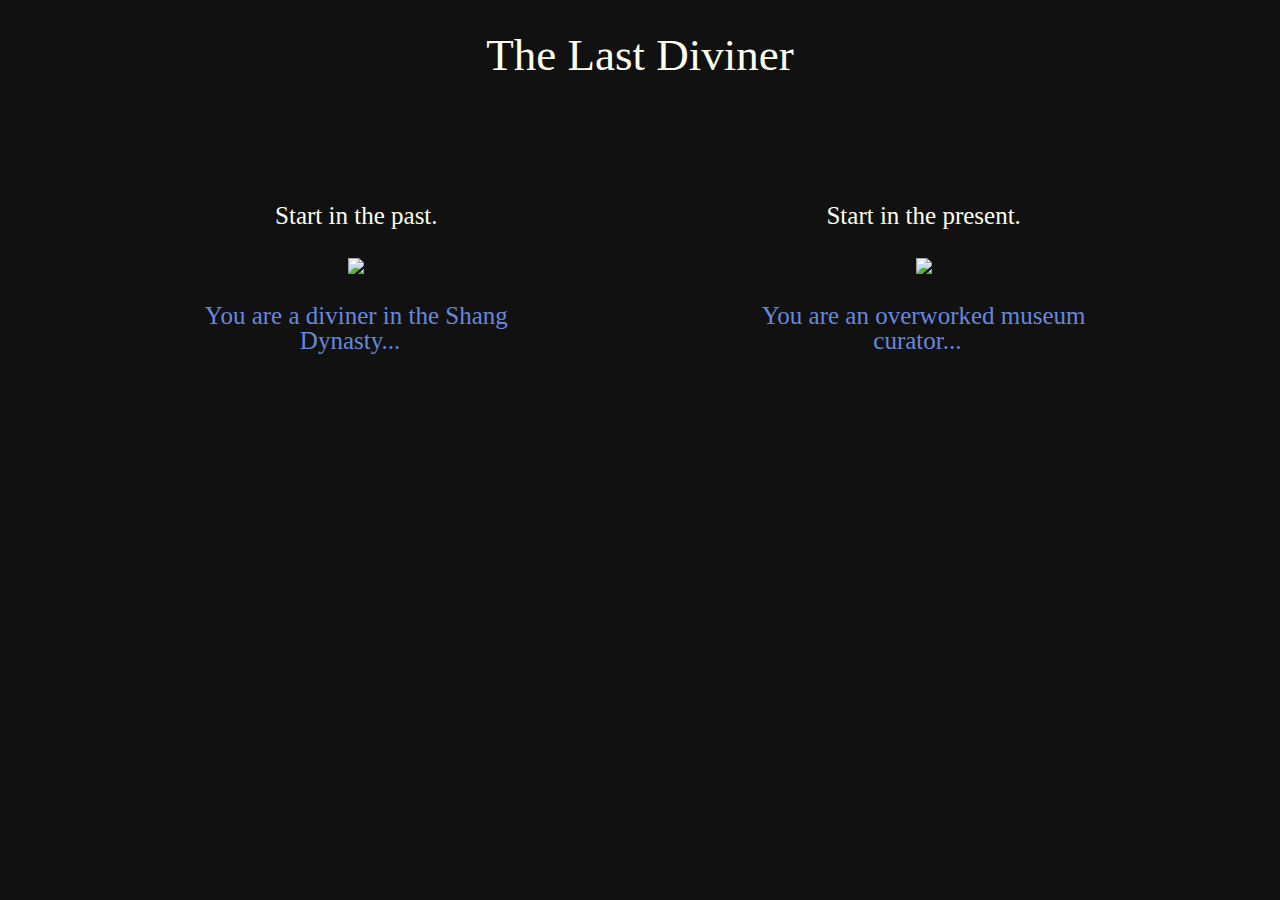
==== commit ab886ff0: "intro, chap1 for diviner, intro for museum, html and css" ====
--- a/index.html
+++ b/index.html
@@ -1,27 +1,26 @@
 <!DOCTYPE html>
 <html>
 <head>
-    <style id="style-font-emoji" type="text/css">@font-face{font-family:color-emoji;src:local("Twemoji Mozilla"),local("Apple Color Emoji"),local("Segoe UI Emoji"),local("Segoe UI Symbol"),local("Noto Color Emoji"),local("EmojiOne Color"),local("Android Emoji")}</style>
-<style id="style-core" type="text/css">#store-area,tw-storydata{display:none!important;z-index:0}::-webkit-scrollbar{height:8px;width:8px}::-webkit-scrollbar-corner,::-webkit-scrollbar-track{background-color:#111}::-webkit-scrollbar-thumb{background-color:#333;border:1px solid #111}*{scrollbar-color:#333 #111;scrollbar-width:thin}:-webkit-full-screen{height:100%;width:100%}:-ms-fullscreen{height:100%;width:100%}:fullscreen{height:100%;width:100%}body::-ms-backdrop{background:0 0}:focus{outline:thin dotted}:disabled{cursor:not-allowed!important}html{font-family:-apple-system,system-ui,BlinkMacSystemFont,"Segoe UI",Roboto,Oxygen-Sans,Cantarell,Ubuntu,"Helvetica Neue",Helvetica,Arial,sans-serif,color-emoji;font-size:16px;line-height:1}body{color:#eee;background-color:#111;overflow:auto}a{cursor:pointer;color:#68d;text-decoration:none;-webkit-transition-duration:.2s;-o-transition-duration:.2s;transition-duration:.2s}a:hover,html[data-outlines] a:focus{color:#8af;text-decoration:underline}a.link-broken{color:#c22}a.link-broken:hover,html[data-outlines] a.link-broken:focus{color:#e44}a[disabled],span.link-disabled{color:#aaa;cursor:not-allowed!important;text-decoration:none}a.link-internal{-webkit-touch-callout:none}area{cursor:pointer}button{cursor:pointer;color:#eee;background-color:#35a;border:1px solid #57c;line-height:normal;padding:.4em;-webkit-transition-duration:.2s;-o-transition-duration:.2s;transition-duration:.2s;-webkit-user-select:none;-moz-user-select:none;-ms-user-select:none;user-select:none}button:hover,html[data-outlines] button:focus{background-color:#57c;border-color:#79e}button:disabled{background-color:#444;border:1px solid #666}code,kbd,pre,samp,var{font-family:SFMono-Regular,Menlo,Monaco,Consolas,"Liberation Mono","Lucida Console","Courier New",Courier,monospace,monospace}pre{overflow:auto}input,select,textarea{color:#eee;background-color:transparent;border:1px solid #444;padding:.4em}select{padding:.34em .4em}input[type=text]{min-width:18em}textarea{min-width:30em;resize:vertical}input[type=checkbox],input[type=file],input[type=radio],select{cursor:pointer}input[type=range]{-webkit-appearance:none;min-height:1.2em}input[type=range]:focus{outline:0}input[type=range]::-webkit-slider-runnable-track{background:#222;border:1px solid #444;border-radius:0;cursor:pointer;height:10px;width:100%}input[type=range]::-webkit-slider-thumb{-webkit-appearance:none;background:#35a;border:1px solid #57c;border-radius:0;cursor:pointer;height:18px;margin-top:-5px;width:33px}input[type=range]:focus::-webkit-slider-runnable-track{background:#222}input[type=range]::-moz-range-track{background:#222;border:1px solid #444;border-radius:0;cursor:pointer;height:10px;width:100%}input[type=range]::-moz-range-thumb{background:#35a;border:1px solid #57c;border-radius:0;cursor:pointer;height:18px;width:33px}input[type=range]::-ms-track{background:0 0;border-color:transparent;color:transparent;cursor:pointer;height:10px;width:calc(100% - 1px)}input[type=range]::-ms-fill-lower{background:#222;border:1px solid #444;border-radius:0}input[type=range]::-ms-fill-upper{background:#222;border:1px solid #444;border-radius:0}input[type=range]::-ms-thumb{background:#35a;border:1px solid #57c;border-radius:0;cursor:pointer;height:16px;width:33px}html[data-outlines] input:focus,html[data-outlines] select:focus,html[data-outlines] textarea:focus,input:hover,select:hover,textarea:hover{background-color:#333;border-color:#eee}input:disabled,select:disabled,textarea:disabled{color:#333;background-color:transparent;border-color:#111}hr{display:block;height:1px;border:none;border-top:1px solid #eee;margin:1em 0;padding:0}audio,canvas,progress,video{max-width:100%;vertical-align:middle}.no-transition{-webkit-transition:none!important;-o-transition:none!important;transition:none!important}.error-view{background-color:#511;border-left:.5em solid #c22;display:inline-block;margin:.1em;max-width:100%;padding:0 .25em;position:relative}.error-view>.error-toggle{background-color:transparent;border:none;line-height:inherit;left:0;padding:0;position:absolute;top:0;width:1.75em}.error-view>.error-toggle:hover,html[data-outlines] .error-view>.error-toggle:focus{background-color:transparent}.error-view>.error{display:inline-block;margin-left:.25em}.error-view>.error-toggle+.error{margin-left:1.5em}.error-view>.error-source[hidden]{display:none}.error-view>.error-source:not([hidden]){background-color:rgba(0,0,0,.2);display:block;margin:0 0 .25em;overflow-x:auto;padding:.25em}.highlight,.marked{color:#ff0;font-weight:700;font-style:italic}.nobr{white-space:nowrap}.error-view>.error-toggle::before,.error-view>.error::before,[data-icon-after]::after,[data-icon-before]::before,[data-icon]::before,a.link-external::after{font-family:sc-icons!important;font-style:normal;font-weight:400;font-variant:normal;line-height:1;speak:never;text-rendering:auto;text-transform:none;-webkit-font-smoothing:antialiased;-moz-osx-font-smoothing:grayscale}[data-icon]::before{content:attr(data-icon)}[data-icon-before]::before{content:attr(data-icon-before);margin-right:.35em}[data-icon-after]::after{content:attr(data-icon-after);margin-left:.35em}.error-view>.error-toggle::before{content:"\f0da"}.error-view>.error-toggle.enabled::before{content:"\f0d7"}.error-view>.error::before{content:"\f071";margin-right:.35em}a.link-external::after{content:"\f35d";margin-left:.25em}</style>
-<style id="style-core-display" type="text/css">#story{z-index:10;margin:2.5em}@media screen and (max-width:1136px){#story{margin-right:1.5em}}#passages{max-width:54em;margin:0 auto}</style>
-<style id="style-core-passage" type="text/css">.passage{line-height:1.75;text-align:left;-webkit-transition:opacity .4s ease-in;-o-transition:opacity .4s ease-in;transition:opacity .4s ease-in}.passage-in{opacity:0}.passage ol,.passage ul{margin-left:.5em;padding-left:1.5em}.passage table{margin:1em 0;border-collapse:collapse;font-size:100%}.passage caption,.passage td,.passage th,.passage tr{padding:3px}@media (prefers-reduced-motion:reduce){.passage{-webkit-transition:opacity 0s;-o-transition:opacity 0s;transition:opacity 0s}}</style>
-<style id="style-core-macro" type="text/css">@-webkit-keyframes cursor-blink{0%{opacity:1}50%{opacity:0}100%{opacity:1}}@-o-keyframes cursor-blink{0%{opacity:1}50%{opacity:0}100%{opacity:1}}@keyframes cursor-blink{0%{opacity:1}50%{opacity:0}100%{opacity:1}}.macro-append-insert,.macro-linkappend-insert,.macro-linkprepend-insert,.macro-linkreplace-insert,.macro-prepend-insert,.macro-repeat-insert,.macro-replace-insert,.macro-timed-insert{-webkit-transition:opacity .4s ease-in;-o-transition:opacity .4s ease-in;transition:opacity .4s ease-in}.macro-append-in,.macro-linkappend-in,.macro-linkprepend-in,.macro-linkreplace-in,.macro-prepend-in,.macro-repeat-in,.macro-replace-in,.macro-timed-in{opacity:0}.macro-type-cursor::after{-webkit-animation:cursor-blink 1s infinite;-o-animation:cursor-blink 1s infinite;animation:cursor-blink 1s infinite;content:"\2590";opacity:1}</style>
-<style id="style-ui-dialog" type="text/css">html[data-dialog] body{overflow:hidden}#ui-overlay{background-color:#000;height:200%;left:-50%;opacity:0;position:fixed;top:-50%;-webkit-transition:visibility .2s step-end,opacity .2s ease-in;-o-transition:visibility .2s step-end,opacity .2s ease-in;transition:visibility .2s step-end,opacity .2s ease-in;visibility:hidden;width:200%;z-index:100000}#ui-overlay.open{opacity:.8;-webkit-transition:visibility 0s;-o-transition:visibility 0s;transition:visibility 0s;visibility:visible}#ui-dialog{display:none;margin:0;max-width:66em;opacity:0;padding:0;position:fixed;top:50px;z-index:100100}#ui-dialog.open{display:block;opacity:1;-webkit-transition:opacity .2s ease-in;-o-transition:opacity .2s ease-in;transition:opacity .2s ease-in}#ui-dialog>*{-webkit-box-sizing:border-box;box-sizing:border-box}#ui-dialog-titlebar{background-color:#444;min-height:24px;position:relative}#ui-dialog-title{font-size:1.5em;margin:0;padding:.2em 3.5em .2em .5em;text-align:center;text-transform:uppercase}#ui-dialog-close{background-color:transparent;border:1px solid transparent;cursor:pointer;display:block;font-size:120%;height:92%;margin:0;padding:0;position:absolute;right:0;top:0;-webkit-transition-duration:.2s;-o-transition-duration:.2s;transition-duration:.2s;-webkit-user-select:none;-moz-user-select:none;-ms-user-select:none;user-select:none;white-space:nowrap;width:3.6em;font-family:sc-icons!important;font-style:normal;font-weight:400;font-variant:normal;line-height:1;speak:never;text-rendering:auto;text-transform:none;-webkit-font-smoothing:antialiased;-moz-osx-font-smoothing:grayscale}#ui-dialog-close:hover{background-color:#b44;border-color:#d66}#ui-dialog-body{background-color:#111;border:1px solid #444;height:calc(100% - 2.1em);line-height:1.5;min-width:300px;overflow:auto;padding:1em;text-align:left}#ui-dialog-body>:first-child{margin-top:0}#ui-dialog-body hr{background-color:#444}#ui-dialog-body ul.buttons{margin:0;padding:0;list-style:none}#ui-dialog-body ul.buttons li{display:inline-block;margin:0;padding:.4em .4em 0 0}#ui-dialog-body ul.buttons>li+li>button{margin-left:1em}@media (prefers-reduced-motion:reduce){#ui-overlay{-webkit-transition:opacity 0s;-o-transition:opacity 0s;transition:opacity 0s}#ui-overlay.open{-webkit-transition:opacity 0s;-o-transition:opacity 0s;transition:opacity 0s}#ui-dialog.open{-webkit-transition:opacity 0s;-o-transition:opacity 0s;transition:opacity 0s}}</style>
-<style id="style-ui-dialog-saves" type="text/css">#ui-dialog-body.saves{padding:0 0 1px}#ui-dialog-body.saves>:not(:first-child){border-top:1px solid #444}#ui-dialog-body.saves>h2{background-color:#222;font-size:inherit;margin:0;padding:.1em 0 .1em .4em}#ui-dialog-body.saves table{border-spacing:0;width:100%}#ui-dialog-body.saves tr:not(:first-child){border-top:1px solid #444}#ui-dialog-body.saves td{padding:.33em}#ui-dialog-body.saves td:first-child{display:none!important}#ui-dialog-body.saves td:nth-child(3){line-height:1.2;width:100%}#ui-dialog-body.saves td:last-child{text-align:right}#ui-dialog-body.saves .empty{color:#999;speak:none;-webkit-user-select:none;-moz-user-select:none;-ms-user-select:none;user-select:none}#ui-dialog-body.saves .details{font-size:75%;margin-left:.25em}#ui-dialog-body.saves #saves-list button{color:#eee;background-color:transparent;border:1px solid #444;height:2.237em;width:2.237em}#ui-dialog-body.saves #saves-list button:disabled{color:#444;border-color:#444}#ui-dialog-body.saves #saves-list button:not(:disabled):hover{background-color:#222;border-color:#ddd}#ui-dialog-body.saves #saves-list button.delete:not(:disabled),#ui-dialog-body.saves button[id=saves-clear]:not(:disabled){background-color:#911;border-color:#b33}#ui-dialog-body.saves #saves-list button.delete:not(:disabled):hover,#ui-dialog-body.saves button[id=saves-clear]:not(:disabled):hover{background-color:#b33;border-color:#d55}#ui-dialog-body.saves #saves-list button.load:not(:disabled){background-color:#161;border-color:#383}#ui-dialog-body.saves #saves-list button.load:not(:disabled):hover{background-color:#383;border-color:#5a5}#ui-dialog-body.saves .buttons li{padding:.4em}#ui-dialog-body.saves .buttons>li+li>button{margin-left:.2em}#ui-dialog-body.saves .buttons.slots>li:last-child{float:right}#ui-dialog-body.saves #saves-list button::before,#ui-dialog-body.saves .buttons button::before{font-family:sc-icons!important;font-style:normal;font-weight:400;font-variant:normal;line-height:1;speak:never;text-rendering:auto;text-transform:none;-webkit-font-smoothing:antialiased;-moz-osx-font-smoothing:grayscale}#ui-dialog-body.saves .buttons button::before{margin-right:.35em}#ui-dialog-body.saves button.delete::before{content:"\f2ed"}#ui-dialog-body.saves button.delete:disabled::before{content:"\f1f8"}#ui-dialog-body.saves button.load::before{content:"\f04b"}#ui-dialog-body.saves button.save::before{content:"\f0c7"}#ui-dialog-body.saves button[id=saves-export]::before{content:"\f56e"}#ui-dialog-body.saves button[id=saves-import]::before{content:"\f56f"}#ui-dialog-body.saves button[id=saves-clear]::before{content:"\f2ed"}#ui-dialog-body.saves button[id=saves-clear]:disabled::before{content:"\f1f8"}#ui-dialog-body.saves button[id=saves-disk-save]::before{content:"\f56d"}#ui-dialog-body.saves button[id=saves-disk-load]::before{content:"\f574"}</style>
-<style id="style-ui-dialog-settings" type="text/css">#ui-dialog-body.settings [id|=setting-body]>div:first-child{display:table;width:100%}#ui-dialog-body.settings [id|=setting-label]{display:table-cell;padding:.4em 2em .4em 0}#ui-dialog-body.settings [id|=setting-label]+div{display:table-cell;min-width:8em;text-align:right;vertical-align:middle;white-space:nowrap}#ui-dialog-body.settings div[id|=header-body]{margin:1em 0}#ui-dialog-body.settings div[id|=header-body]:first-child{margin-top:0}#ui-dialog-body.settings div[id|=header-body]:not(:first-child){border-top:1px solid #444;padding-top:1em}#ui-dialog-body.settings div[id|=header-body]>*{margin:0}#ui-dialog-body.settings h2[id|=header-heading]{font-size:1.375em}#ui-dialog-body.settings p[id|=header-desc],#ui-dialog-body.settings p[id|=setting-desc]{font-size:87.5%;margin:0 0 0 .5em}#ui-dialog-body.settings div[id|=setting-body]+div[id|=setting-body]{margin:1em 0}#ui-dialog-body.settings [id|=setting-control]{white-space:nowrap}#ui-dialog-body.settings button[id|=setting-control]{color:#eee;background-color:transparent;border:1px solid #444;padding:.4em}#ui-dialog-body.settings button[id|=setting-control]:hover{background-color:#333;border-color:#eee}#ui-dialog-body.settings button[id|=setting-control].enabled{background-color:#282;border-color:#4a4}#ui-dialog-body.settings button[id|=setting-control].enabled:hover{background-color:#4a4;border-color:#6c6}#ui-dialog-body.settings input[type=range][id|=setting-control]{max-width:35vw}#ui-dialog-body.settings span[id|=setting-input]{-webkit-user-select:none;-moz-user-select:none;-ms-user-select:none;user-select:none}#ui-dialog-body.settings button[id|=setting-control].enabled::after,#ui-dialog-body.settings button[id|=setting-control]::after{font-family:sc-icons!important;font-style:normal;font-weight:400;font-variant:normal;line-height:1;speak:never;text-rendering:auto;text-transform:none;-webkit-font-smoothing:antialiased;-moz-osx-font-smoothing:grayscale;margin-left:.35em}#ui-dialog-body.settings button[id|=setting-control]::after{content:"\f204"}#ui-dialog-body.settings button[id|=setting-control].enabled::after{content:"\f205"}</style>
-<style id="style-ui-dialog-legacy" type="text/css">#ui-dialog-body.list{padding:0}#ui-dialog-body.list ul{margin:0;padding:0;list-style:none;border:1px solid transparent}#ui-dialog-body.list li{margin:0}#ui-dialog-body.list li:not(:first-child){border-top:1px solid #444}#ui-dialog-body.list li a{display:block;padding:.25em .75em;border:1px solid transparent;color:#eee;text-decoration:none}#ui-dialog-body.list li a:hover{background-color:#333;border-color:#eee}#ui-dialog-body.list a{-webkit-user-select:none;-moz-user-select:none;-ms-user-select:none;user-select:none}</style>
-<style id="style-ui-bar" type="text/css">#story{margin-left:20em;-webkit-transition:margin-left .2s ease-in;-o-transition:margin-left .2s ease-in;transition:margin-left .2s ease-in}#ui-bar.stowed~#story{margin-left:4.5em}@media screen and (max-width:1136px){#story{margin-left:19em}#ui-bar.stowed~#story{margin-left:3.5em}}@media screen and (max-width:768px){#story{margin-left:3.5em}}#ui-bar{background-color:#222;border-right:1px solid #444;height:100%;left:0;margin:0;padding:0;position:fixed;text-align:center;top:0;-webkit-transition:left .2s ease-in;-o-transition:left .2s ease-in;transition:left .2s ease-in;width:17.5em;z-index:50}#ui-bar.stowed{left:-15.5em}#ui-bar-tray{position:absolute;top:.2em;left:0;right:0}#ui-bar-body{height:calc(100% - 2.5em);line-height:1.5;margin:2.5em 0;overflow:auto;padding:0 1.5em}#ui-bar.stowed #ui-bar-body,#ui-bar.stowed #ui-bar-history{visibility:hidden;-webkit-transition:visibility .2s step-end;-o-transition:visibility .2s step-end;transition:visibility .2s step-end}#ui-bar a{text-decoration:none}#ui-bar hr{border-color:#444}#ui-bar-tray button{color:#eee;background-color:transparent;border:1px solid #444}#ui-bar-tray button:hover{background-color:#444;border-color:#eee}#ui-bar-tray button:disabled{color:#444;background-color:transparent;border-color:#444}button#ui-bar-toggle{border-right:none;position:absolute;right:0;top:0}#ui-bar-history{margin:0 auto}#ui-bar-history button:not(:first-child){margin-left:1.2em}#ui-bar-body>:not(:first-child){margin-top:2em}#story-title{margin:0;font-size:162.5%}#story-author{margin-top:2em;font-weight:700}#menu ul{margin:1em 0 0;padding:0;list-style:none;border:1px solid #444}#menu ul:empty{display:none}#menu li{margin:0}#menu li:not(:first-child){border-top:1px solid #444}#menu li a{display:block;padding:.25em .75em;border:1px solid transparent;color:#eee;text-transform:uppercase}#menu li a:hover{background-color:#444;border-color:#eee}#menu a,#ui-bar-tray button{-webkit-user-select:none;-moz-user-select:none;-ms-user-select:none;user-select:none}#menu-core li[id|=menu-item] a::before,#ui-bar-tray button::before{font-family:sc-icons!important;font-style:normal;font-weight:400;font-variant:normal;line-height:1;speak:never;text-rendering:auto;text-transform:none;-webkit-font-smoothing:antialiased;-moz-osx-font-smoothing:grayscale}#ui-bar-tray button::before{display:block;font-size:1.1em;width:1em}#ui-bar-toggle::before{content:"\f053"}#ui-bar.stowed #ui-bar-toggle::before{content:"\f054"}#ui-bar-tray #history-backward::before{content:"\f060"}#ui-bar-tray #history-jumpto::before{content:"\f0e7"}#ui-bar-tray #history-forward::before{content:"\f061"}#menu-item-continue a::before,#menu-item-restart a::before,#menu-item-saves a::before,#menu-item-settings a::before,#menu-item-share a::before{margin-right:.35em}#menu-item-continue a::before{content:"\f04b"}#menu-item-saves a::before{content:"\f0c7"}#menu-item-settings a::before{content:"\f013"}#menu-item-restart a::before{content:"\f011"}#menu-item-share a::before{content:"\f1e0"}@media (prefers-reduced-motion:reduce){#story{-webkit-transition:margin-left 0s;-o-transition:margin-left 0s;transition:margin-left 0s}#ui-bar{-webkit-transition:left 0s;-o-transition:left 0s;transition:left 0s}}</style>
-<style id="style-ui-debug-bar" type="text/css">#debug-bar{background-color:#222;border-left:1px solid #444;border-top:1px solid #444;bottom:0;margin:0;max-height:95%;max-width:66em;min-width:300px;padding:.5em;position:fixed;right:0;z-index:99900}#debug-bar>div:not([id])+div{margin-top:.5em}#debug-bar>div>label{margin-right:.5em}#debug-bar>div>input[type=text]{min-width:8em;width:14em}#debug-bar>div>select{width:22em}#debug-bar-toggle{color:#eee;background-color:#222;border:1px solid #444;height:calc(100% + 1px);left:calc(-2em - 1px);position:absolute;top:-1px;width:2em}#debug-bar-toggle:hover{background-color:#333;border-color:#eee}#debug-bar-hint{bottom:.75em;font-size:4.5em;opacity:.33;pointer-events:none;position:fixed;right:.6em;-webkit-user-select:none;-moz-user-select:none;-ms-user-select:none;user-select:none;white-space:nowrap}#debug-bar-watch{background-color:#222;border-left:1px solid #444;border-top:1px solid #444;bottom:calc(100% + 1px);font-size:.9em;left:-1px;max-height:280%;max-height:calc(95vh - 100%);position:absolute;overflow-x:hidden;overflow-y:scroll;right:0;z-index:99800}#debug-bar-watch[hidden]{display:none}#debug-bar-watch div{color:#999;font-style:italic;margin:1em auto;text-align:center}#debug-bar-watch table{width:100%}#debug-bar-watch tr:nth-child(2n){background-color:rgba(127,127,127,.15)}#debug-bar-watch td{padding:.2em 0}#debug-bar-watch td:first-child+td{padding:.2em .3em .2em .1em}#debug-bar-watch .watch-delete{background-color:transparent;border:none;color:#c00}#debug-bar-watch-all,#debug-bar-watch-clear{margin-left:.5em}#debug-bar-views-toggle,#debug-bar-watch-toggle{color:#eee;background-color:transparent;border:1px solid #444;margin-right:1em;padding:.4em}#debug-bar-views-toggle:hover,#debug-bar-watch-toggle:hover{background-color:#333;border-color:#eee}#debug-bar-watch:not([hidden])~div #debug-bar-watch-toggle,html[data-debug-view] #debug-bar-views-toggle{background-color:#282;border-color:#4a4}#debug-bar-watch:not([hidden])~div #debug-bar-watch-toggle:hover,html[data-debug-view] #debug-bar-views-toggle:hover{background-color:#4a4;border-color:#6c6}#debug-bar-hint::after,#debug-bar-passage-play::before,#debug-bar-toggle::before,#debug-bar-views-toggle::after,#debug-bar-watch .watch-delete::before,#debug-bar-watch-add::before,#debug-bar-watch-all::before,#debug-bar-watch-clear::before,#debug-bar-watch-toggle::after{font-family:sc-icons!important;font-style:normal;font-weight:400;font-variant:normal;line-height:1;speak:never;text-rendering:auto;text-transform:none;-webkit-font-smoothing:antialiased;-moz-osx-font-smoothing:grayscale}#debug-bar-toggle::before{content:"\f188"}#debug-bar-hint::after{content:"\f188\202f\f061"}#debug-bar-watch .watch-delete::before{content:"\f00d"}#debug-bar-watch-add::before{content:"\f067"}#debug-bar-watch-all::before{content:"\f0d0"}#debug-bar-watch-clear::before{content:"\f2ed"}#debug-bar-views-toggle::after,#debug-bar-watch-toggle::after{content:"\f204";margin-left:.35em}#debug-bar-watch:not([hidden])~div #debug-bar-watch-toggle::after,html[data-debug-view] #debug-bar-views-toggle::after{content:"\f205"}#debug-bar-passage-play::before{content:"\f04b"}</style>
-<style id="style-ui-debug-views" type="text/css">html[data-debug-view] .debug{padding:.25em;background-color:#234}html[data-debug-view] .debug[title]{cursor:help}html[data-debug-view] .debug.block{display:inline-block;vertical-align:middle}html[data-debug-view] .debug.invalid{text-decoration:line-through}html[data-debug-view] .debug.hidden,html[data-debug-view] .debug.hidden .debug{background-color:#555}html:not([data-debug-view]) .debug.hidden{display:none}html[data-debug-view] .debug[data-name][data-type].nonvoid::after,html[data-debug-view] .debug[data-name][data-type]::before{background-color:rgba(0,0,0,.25);font-family:monospace,monospace;white-space:pre}html[data-debug-view] .debug[data-name][data-type]::before{content:attr(data-name)}html[data-debug-view] .debug[data-name][data-type|=macro]::before{content:"<<" attr(data-name) ">>"}html[data-debug-view] .debug[data-name][data-type|=macro].nonvoid::after{content:"<</" attr(data-name) ">>"}html[data-debug-view] .debug[data-name][data-type|=html]::before{content:"<" attr(data-name) ">"}html[data-debug-view] .debug[data-name][data-type|=html].nonvoid::after{content:"</" attr(data-name) ">"}html[data-debug-view] .debug[data-name][data-type]:not(:empty)::before{margin-right:.25em}html[data-debug-view] .debug[data-name][data-type].nonvoid:not(:empty)::after{margin-left:.25em}html[data-debug-view] .debug[data-name][data-type|=special],html[data-debug-view] .debug[data-name][data-type|=special]::before{display:block}</style>
+  <link rel="stylesheet" href="style_titlepg.css">
 </head>
+
 <body>
-<center>
-<h1>The Last Diviner</h1>
-    <p>Start in the past.</p>
-    <a href="diviner.html">You are a diviner in the Shang Dynasty...</a> 
-    <p>Start in the future.</p>
-    <a href="museum.html">You are an overworked museum curator...</a> 
-</center>
+<div class="wrapper">
+<div class = "header">The Last Diviner</div>
 
+<div class = "start1">Start in the past.
+
+<IMG SRC="images/diviner_cover_gif.gif" width="200"/>
+
+<a href="diviner.html">You are a diviner in the Shang Dynasty... </a> 
+</div>
+
+<div class="start2">Start in the present.
+
+<IMG SRC="images/museum_cover_gif.gif" width="200">
+
+<a href="museum.html">You are an overworked museum curator... </a> 
+</div>
+</div>
 </body>
 </html> --- a/style_titlepg.css
+++ b/style_titlepg.css
@@ -0,0 +1,73 @@
+@font-face {
+    font-family: 'Typeface'; 
+    src: url('typescript.ttf')  format('truetype'), /* Safari, Android, iOS */
+}
+
+html {
+    font-family: 'Typeface';
+    font-size: 25px;
+    line-height: 1;
+    color: #eee;
+    background-color: rgb(17,17,17); /* #456133 <-green #46311f <-brown rgb(17,17,17) */
+}
+
+body {
+    color: #FFFFF0;
+    overflow: auto;
+    white-space: pre-wrap;
+}
+
+.wrapper {
+    display: grid;
+    width: 100%;
+    height: 100%;
+    gap: 1em;
+    grid-template-columns: 1fr 3fr 1fr 3fr 1fr;
+    grid-template-rows: 5rem 4fr;
+    grid-template-areas:
+        'header header header header header'
+        '. start1 . start2 .'
+        'footer footer footer footer footer';
+    background-color: rgb(17,17,17);
+}
+
+.header {
+    grid-area: header; 
+    font-size: 45px;
+    text-align: center;
+}
+
+.start1 { 
+    grid-area:start1; 
+    text-align: center;
+    height:5fr;
+    overflow: auto;
+    /*border: 10px inset #456133;  #A8B57B green ->#456133*/
+    /*border-radius: 2%;*/
+    padding:20px;
+}
+
+.start2 { 
+    grid-area:start2; 
+    text-align: center;
+    height:5fr;
+    overflow: auto;
+    /*border: 10px inset #46311f;  #A8B57B brown ->#46311f*/
+    /*border-radius: 2%;*/
+    padding:20px;
+}
+
+.footer {
+    grid-area:footer;
+}
+
+a {
+    color: #68d;
+    text-decoration: none;
+    transition: color 0.2s;
+}
+
+a:hover {
+    color: #8af;
+    text-decoration: underline;
+}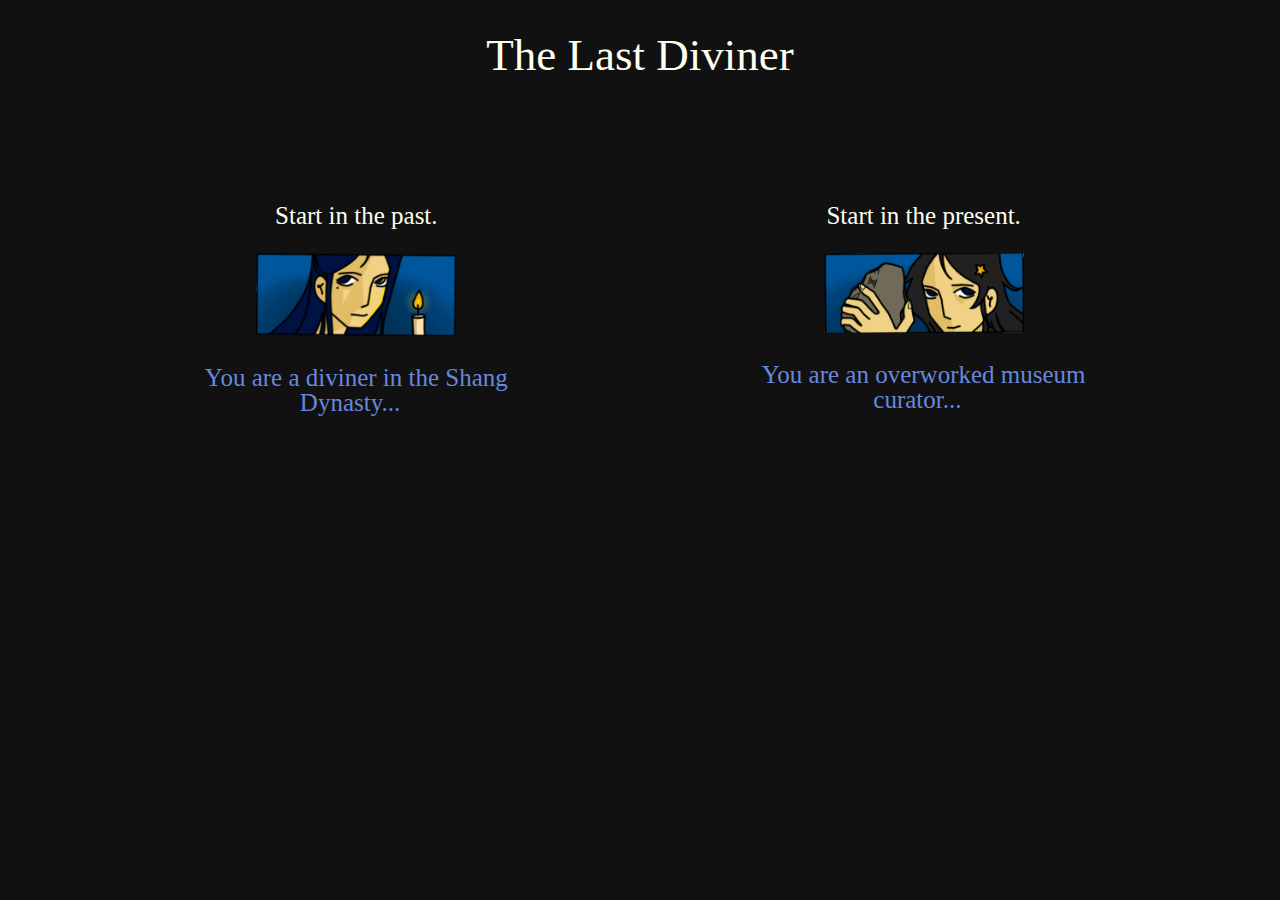
==== commit e9086b2f: "using smaller imgs" ====
--- a/index.html
+++ b/index.html
@@ -10,14 +10,14 @@
 
 <div class = "start1">Start in the past.
 
-<IMG SRC="images/diviner_cover_gif.gif" width="200"/>
+<IMG SRC="images/diviner_still.png" width="200"/>
 
 <a href="diviner.html">You are a diviner in the Shang Dynasty... </a> 
 </div>
 
 <div class="start2">Start in the present.
 
-<IMG SRC="images/museum_cover_gif.gif" width="200">
+<IMG SRC="images/museum_still.png" width="200">
 
 <a href="museum.html">You are an overworked museum curator... </a> 
 </div>
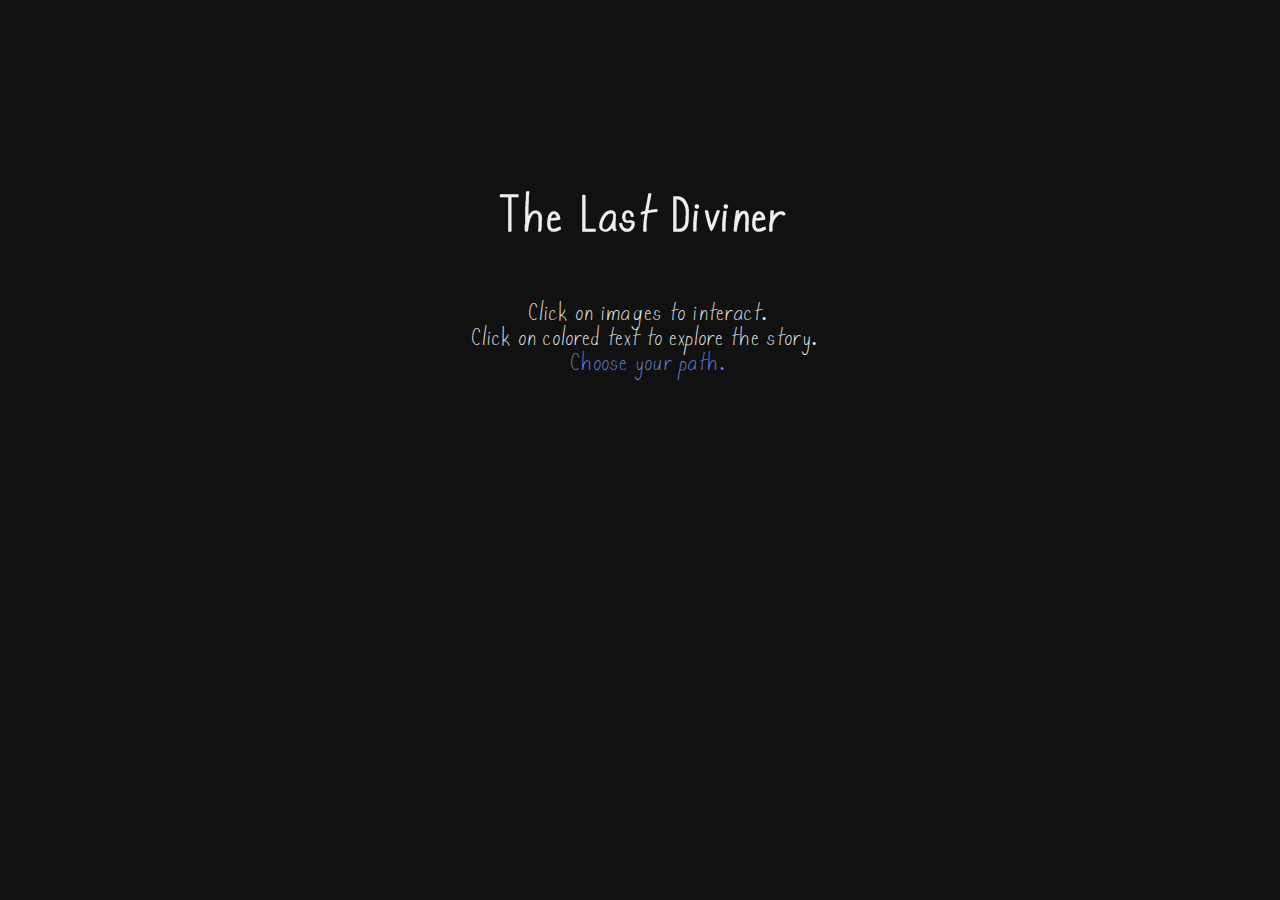
==== commit 6913f4db: "title page update v1" ====
--- a/index.html
+++ b/index.html
@@ -1,26 +1,46 @@
 <!DOCTYPE html>
 <html>
 <head>
-  <link rel="stylesheet" href="style_titlepg.css">
+  <style>
+    @font-face {
+      font-family: 'Typeface'; 
+      src: url('typescript.ttf')  format('truetype'), /* Safari, Android, iOS */
+    }
+
+    html {
+      font-family: 'Typeface';
+      font-size: 25px;
+      line-height: 1;
+      color: #eee;
+      background-color: rgb(17,17,17); /* #456133 <-green #46311f <-brown rgb(17,17,17) */
+      overflow: auto;
+      white-space: pre-wrap;
+    }
+
+    .wrapper {
+      background-color: rgb(17,17,17);
+      text-align: center;
+    }
+
+    a {
+        color: #68d;
+        text-decoration: none;
+        transition: color 0.2s;
+    }
+
+    a:hover {
+        color: #8af;
+        text-decoration: underline;
+    }
+  </style>
 </head>
 
 <body>
-<div class="wrapper">
-<div class = "header">The Last Diviner</div>
-
-<div class = "start1">Start in the past.
-
-<IMG SRC="images/diviner_still.png" width="200"/>
-
-<a href="diviner.html">You are a diviner in the Shang Dynasty... </a> 
-</div>
-
-<div class="start2">Start in the present.
-
-<IMG SRC="images/museum_still.png" width="200">
-
-<a href="museum.html">You are an overworked museum curator... </a> 
-</div>
-</div>
+  <div class="wrapper">
+  <h1>The Last Diviner</h1>
+  Click on images to interact.
+  Click on colored text to explore the story. 
+  <a href=choose_path.html>Choose your path.</a>
+  </div>
 </body>
 </html> 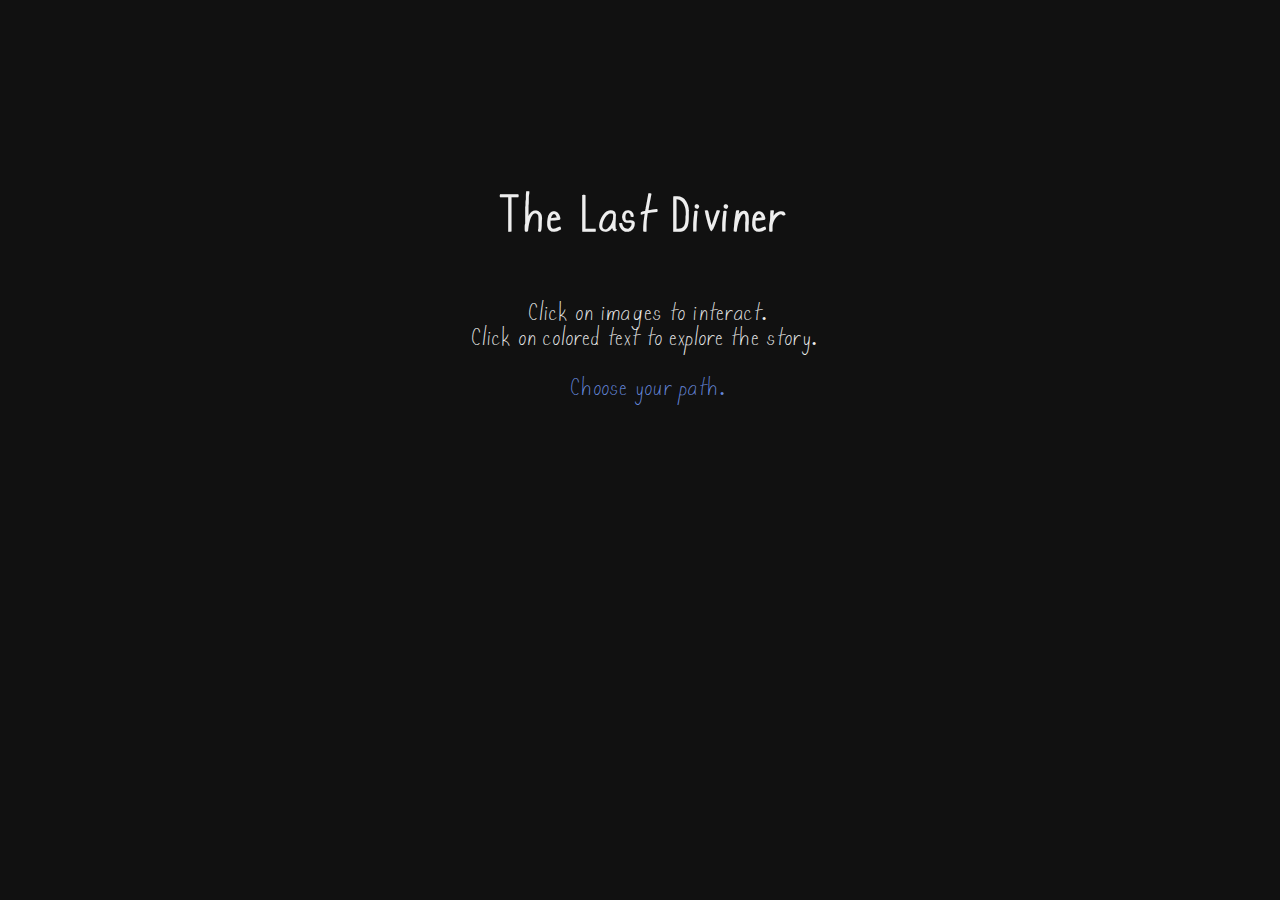
==== commit 80aaa637: "image edits" ====
--- a/index.html
+++ b/index.html
@@ -29,8 +29,8 @@
     }
 
     a:hover {
-        color: #8af;
-        text-decoration: underline;
+      color: rgb(168, 192, 255);
+      text-decoration: underline;
     }
   </style>
 </head>
@@ -40,6 +40,7 @@
   <h1>The Last Diviner</h1>
   Click on images to interact.
   Click on colored text to explore the story. 
+
   <a href=choose_path.html>Choose your path.</a>
   </div>
 </body>
